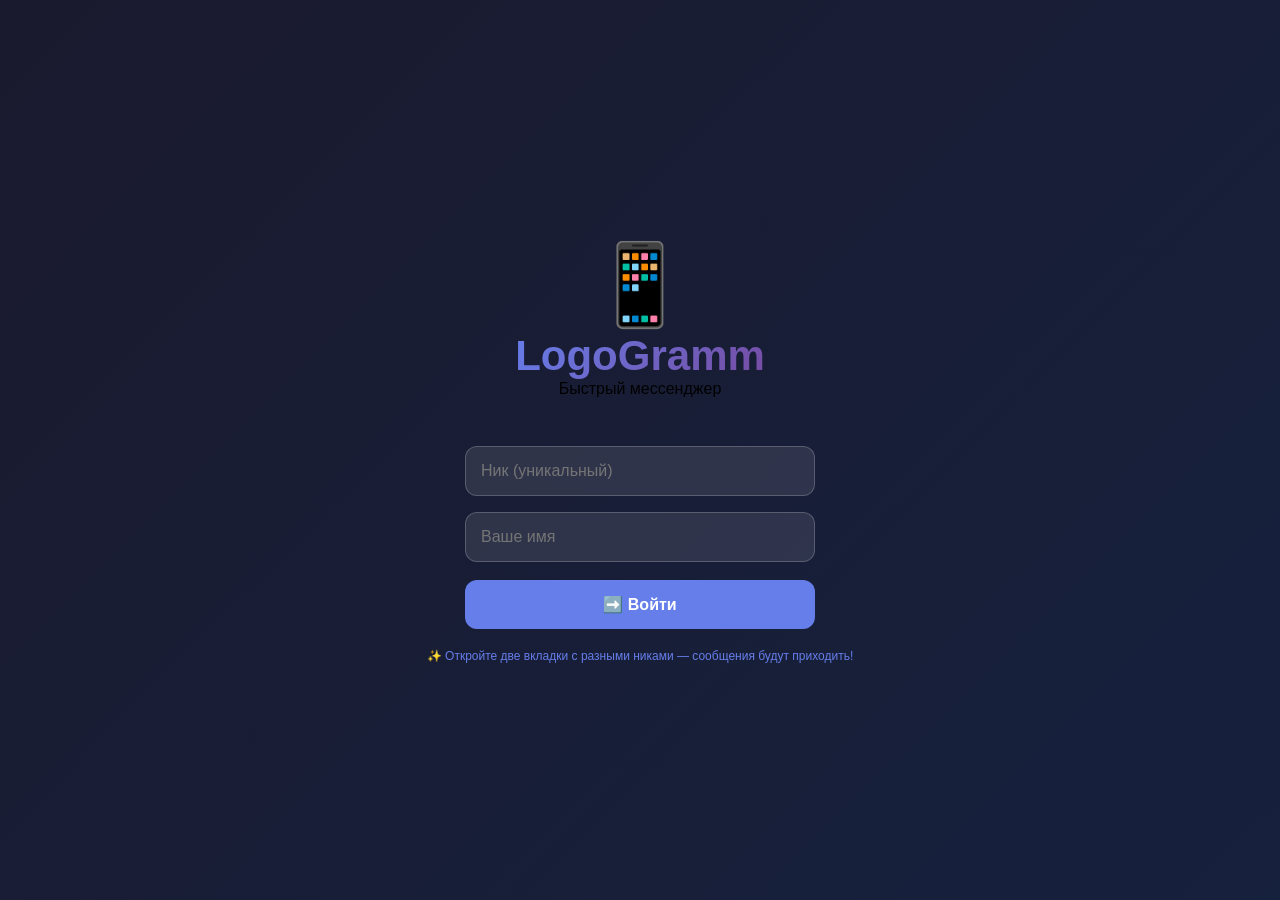
==== index.html @ 2f4342b2 "Create index.html" ====
<!DOCTYPE html>
<html lang="ru">
<head>
    <meta charset="UTF-8">
    <meta name="viewport" content="width=device-width, initial-scale=1.0, user-scalable=no, viewport-fit=cover">
    <title>LogoGramm — Мессенджер</title>
    <link rel="stylesheet" href="style.css">
</head>
<body>
    <div class="app" id="app">
        <!-- ЭКРАН ВХОДА -->
        <div class="screen auth-screen" id="authScreen">
            <div class="logo-container">
                <div class="logo-3d">📱</div>
                <h1>LogoGramm</h1>
                <p>Быстрый мессенджер</p>
            </div>
            <div class="auth-form">
                <input type="text" id="regNickname" placeholder="Ник (уникальный)" class="input-field">
                <input type="text" id="regName" placeholder="Ваше имя" class="input-field">
                <button id="registerBtn" class="btn-primary">➡️ Войти</button>
            </div>
            <div class="info-text">✨ Откройте две вкладки с разными никами — сообщения будут приходить!</div>
        </div>

        <!-- ОСНОВНОЙ ЭКРАН -->
        <div class="screen main-screen" id="mainScreen" style="display: none;">
            <!-- Верхняя панель -->
            <div class="mobile-header">
                <button id="menuBtn" class="header-btn">☰</button>
                <div class="header-title">LogoGramm</div>
                <button id="searchBtn" class="header-btn">🔍</button>
            </div>

            <!-- Боковое меню -->
            <div class="side-menu" id="sideMenu">
                <div class="menu-user">
                    <div class="menu-avatar" id="menuAvatar">👤</div>
                    <div class="menu-name" id="menuName"></div>
                    <div class="menu-nick" id="menuNick"></div>
                    <div class="premium-badge" id="menuPremiumBadge" style="display: none;">⭐ Premium</div>
                </div>
                <div class="menu-list">
                    <button class="menu-list-item" data-tab="chats">💬 Чаты</button>
                    <button class="menu-list-item" data-tab="stories">📸 Истории</button>
                    <button class="menu-list-item" data-tab="users">👥 Все пользователи</button>
                    <button class="menu-list-item" id="openProfileMenuItem">👤 Мой профиль</button>
                    <button class="menu-list-item" id="openPremiumMenuItem">⭐ Logo Premium</button>
                    <button class="menu-list-item logout" id="logoutBtn">🚪 Выйти</button>
                </div>
            </div>

            <!-- Затемнение для меню -->
            <div class="menu-overlay" id="menuOverlay"></div>

            <!-- Панель поиска -->
            <div class="search-panel" id="searchPanel">
                <div class="search-header">
                    <button id="closeSearchBtn" class="back-btn">←</button>
                    <input type="text" id="searchInput" placeholder="Поиск по имени или нику..." class="search-input" autofocus>
                </div>
                <div class="search-results" id="searchResults"></div>
            </div>

            <!-- Контент -->
            <div class="content-area" id="contentArea">
                <!-- Чаты -->
                <div class="tab-page active" id="chatsPage">
                    <div class="chats-list" id="chatsList">
                        <div class="empty-state">💬 Нажмите 🔍 чтобы найти собеседника</div>
                    </div>
                </div>

                <!-- Истории -->
                <div class="tab-page" id="storiesPage">
                    <div class="stories-top">
                        <button id="addStoryBtn" class="add-story-btn">➕ Моя история</button>
                    </div>
                    <div class="stories-list" id="storiesList">
                        <div class="empty-state">📸 Нет историй. Добавьте первую!</div>
                    </div>
                </div>

                <!-- Все пользователи -->
                <div class="tab-page" id="usersPage">
                    <div class="users-list" id="usersList">
                        <div class="empty-state">👥 Здесь появятся все пользователи</div>
                    </div>
                </div>
            </div>

            <!-- ОКНО ЧАТА -->
            <div class="chat-window" id="chatWindow">
                <div class="chat-header">
                    <button id="closeChatBtn" class="back-btn">←</button>
                    <div class="chat-user">
                        <div class="chat-user-name" id="chatUserName"></div>
                        <div class="chat-user-nick" id="chatUserNick"></div>
                    </div>
                    <div class="chat-premium" id="chatPremium"></div>
                </div>
                <div class="chat-messages" id="chatMessages">
                    <div class="empty-state">💬 Напишите первое сообщение</div>
                </div>
                <div class="chat-input">
                    <input type="text" id="messageInput" placeholder="Сообщение..." class="chat-input-field">
                    <button id="sendMessageBtn" class="send-btn">📤</button>
                </div>
            </div>
        </div>

        <!-- МОДАЛ ПРОФИЛЯ -->
        <div class="modal" id="profileModal">
            <div class="modal-content">
                <div class="modal-header">
                    <button class="close-modal">←</button>
                    <h3>Профиль</h3>
                </div>
                <div class="profile-avatar">
                    <div class="big-avatar" id="profileAvatar">👤</div>
                </div>
                <div class="profile-field">
                    <label>Имя</label>
                    <input type="text" id="profileName" class="profile-input">
                </div>
                <div class="profile-field">
                    <label>Юзернейм</label>
                    <input type="text" id="profileNick" class="profile-input">
                </div>
                <div class="profile-field">
                    <label>О себе</label>
                    <textarea id="profileBio" rows="3" class="profile-input"></textarea>
                </div>
                <button id="saveProfileBtn" class="btn-primary">Сохранить</button>
            </div>
        </div>

        <!-- МОДАЛ PREMIUM -->
        <div class="modal" id="premiumModal">
            <div class="modal-content premium-content">
                <div class="modal-header">
                    <button class="close-modal">←</button>
                    <h2>⭐ Logo Premium</h2>
                </div>
                <div class="premium-features">
                    <div class="premium-feature">✨ Эксклюзивные реакции</div>
                    <div class="premium-feature">📁 Файлы до 4 ГБ</div>
                    <div class="premium-feature">🎨 Кастомные темы</div>
                    <div class="premium-feature">🎤 Голосовые стикеры</div>
                </div>
                <div class="premium-plans">
                    <div class="plan" data-months="1">
                        <div class="plan-price">100 ₽</div>
                        <div class="plan-period">1 месяц</div>
                        <button class="plan-buy">Купить</button>
                    </div>
                    <div class="plan" data-months="3">
                        <div class="plan-price">300 ₽</div>
                        <div class="plan-period">3 месяца</div>
                        <div class="plan-save">-20%</div>
                        <button class="plan-buy">Купить</button>
                    </div>
                    <div class="plan premium-plan" data-months="12">
                        <div class="plan-badge">🔥 Лучшее</div>
                        <div class="plan-price">700 ₽</div>
                        <div class="plan-period">1 год</div>
                        <div class="plan-save">-40%</div>
                        <button class="plan-buy">Купить</button>
                    </div>
                </div>
            </div>
        </div>

        <!-- МОДАЛ ДОБАВЛЕНИЯ СТОРИС -->
        <div class="modal" id="storyAddModal">
            <div class="modal-content">
                <div class="modal-header">
                    <button class="close-modal">←</button>
                    <h3>Новая история</h3>
                </div>
                <textarea id="storyTextInput" placeholder="Текст истории..." class="story-textarea" rows="4"></textarea>
                <input type="color" id="storyColorInput" value="#667eea" class="story-color">
                <div class="story-preview" id="storyPreview" style="background: #667eea;">
                    <span id="previewStoryText">Текст истории</span>
                </div>
                <button id="publishStoryBtn" class="btn-primary">Опубликовать</button>
            </div>
        </div>

        <!-- ПРОСМОТР СТОРИС -->
        <div class="story-viewer" id="storyViewer">
            <button class="close-viewer">✕</button>
            <div class="story-viewer-content" id="storyViewerContent">
                <div class="story-viewer-text" id="viewerStoryText"></div>
                <div class="story-viewer-info" id="viewerStoryInfo"></div>
            </div>
        </div>
    </div>

    <script src="script.js"></script>
</body>
</html>
---- style.css ----
* {
    margin: 0;
    padding: 0;
    box-sizing: border-box;
}

body {
    font-family: -apple-system, BlinkMacSystemFont, 'Segoe UI', Roboto, Helvetica, Arial, sans-serif;
    background: #000;
    height: 100vh;
    overflow: hidden;
}

.app {
    width: 100%;
    height: 100%;
    background: #0f0f0f;
}

/* АВТОРИЗАЦИЯ */
.auth-screen {
    display: flex;
    flex-direction: column;
    justify-content: center;
    align-items: center;
    height: 100%;
    background: linear-gradient(135deg, #1a1a2e, #16213e);
    padding: 20px;
}

.logo-container {
    text-align: center;
    margin-bottom: 40px;
}

.logo-3d {
    font-size: 80px;
    animation: float 3s ease-in-out infinite;
}

@keyframes float {
    0%, 100% { transform: translateY(0); }
    50% { transform: translateY(-10px); }
}

.logo-container h1 {
    font-size: 42px;
    background: linear-gradient(135deg, #667eea, #764ba2);
    -webkit-background-clip: text;
    -webkit-text-fill-color: transparent;
}

.auth-form {
    width: 100%;
    max-width: 350px;
}

.input-field {
    width: 100%;
    padding: 15px;
    margin: 8px 0;
    background: rgba(255,255,255,0.1);
    border: 1px solid rgba(255,255,255,0.2);
    border-radius: 12px;
    color: white;
    font-size: 16px;
}

.btn-primary {
    width: 100%;
    padding: 15px;
    background: #667eea;
    color: white;
    border: none;
    border-radius: 12px;
    font-size: 16px;
    font-weight: bold;
    margin-top: 10px;
    cursor: pointer;
}

.info-text {
    text-align: center;
    color: #667eea;
    font-size: 12px;
    margin-top: 20px;
}

/* ОСНОВНОЙ ЭКРАН */
.main-screen {
    display: flex;
    flex-direction: column;
    height: 100%;
    position: relative;
}

.mobile-header {
    display: flex;
    justify-content: space-between;
    align-items: center;
    padding: 12px 16px;
    background: #1f1f1f;
    border-bottom: 1px solid #2c2c2c;
}

.header-btn {
    background: none;
    border: none;
    font-size: 24px;
    color: white;
    cursor: pointer;
    padding: 8px;
}

.header-title {
    color: white;
    font-size: 18px;
    font-weight: bold;
}

/* Боковое меню */
.side-menu {
    position: fixed;
    top: 0;
    left: 0;
    width: 280px;
    height: 100%;
    background: #1f1f1f;
    z-index: 200;
    transform: translateX(-100%);
    transition: transform 0.3s;
}

.side-menu.open {
    transform: translateX(0);
}

.menu-user {
    padding: 30px 20px;
    background: #2c2c2c;
    text-align: center;
}

.menu-avatar {
    width: 70px;
    height: 70px;
    background: #667eea;
    border-radius: 50%;
    display: flex;
    align-items: center;
    justify-content: center;
    font-size: 36px;
    margin: 0 auto 10px;
}

.menu-name {
    color: white;
    font-size: 18px;
    font-weight: bold;
}

.menu-nick {
    color: #888;
    font-size: 13px;
}

.premium-badge {
    background: linear-gradient(135deg, #ffd700, #ff8c00);
    color: white;
    padding: 4px 12px;
    border-radius: 20px;
    font-size: 11px;
    display: inline-block;
    margin-top: 8px;
}

.menu-list {
    padding: 10px 0;
}

.menu-list-item {
    width: 100%;
    padding: 15px 20px;
    background: none;
    border: none;
    color: white;
    text-align: left;
    font-size: 16px;
    cursor: pointer;
    display: flex;
    align-items: center;
    gap: 12px;
}

.menu-list-item:hover {
    background: #2c2c2c;
}

.logout {
    color: #ff4444;
    margin-top: 20px;
}

.menu-overlay {
    position: fixed;
    top: 0;
    left: 0;
    width: 100%;
    height: 100%;
    background: rgba(0,0,0,0.5);
    z-index: 199;
    display: none;
}

.menu-overlay.show {
    display: block;
}

/* Поиск */
.search-panel {
    position: fixed;
    top: 0;
    left: 0;
    right: 0;
    bottom: 0;
    background: #0f0f0f;
    z-index: 250;
    display: none;
    flex-direction: column;
}

.search-panel.show {
    display: flex;
}

.search-header {
    display: flex;
    align-items: center;
    padding: 12px 16px;
    background: #1f1f1f;
    gap: 12px;
}

.search-input {
    flex: 1;
    padding: 12px;
    background: #2c2c2c;
    border: none;
    border-radius: 25px;
    color: white;
    font-size: 16px;
}

.search-results {
    flex: 1;
    overflow-y: auto;
    padding: 10px;
}

.search-result-item {
    display: flex;
    align-items: center;
    justify-content: space-between;
    padding: 15px;
    background: #1f1f1f;
    border-radius: 12px;
    margin-bottom: 8px;
}

.search-result-info {
    display: flex;
    align-items: center;
    gap: 12px;
}

.search-result-avatar {
    width: 50px;
    height: 50px;
    background: #3a3a3a;
    border-radius: 50%;
    display: flex;
    align-items: center;
    justify-content: center;
    font-size: 24px;
}

.search-result-name {
    color: white;
    font-weight: bold;
}

.search-result-nick {
    color: #888;
    font-size: 12px;
}

.write-to-btn {
    background: #667eea;
    border: none;
    padding: 8px 20px;
    border-radius: 20px;
    color: white;
    cursor: pointer;
}

/* Контент */
.content-area {
    flex: 1;
    overflow-y: auto;
}

.tab-page {
    display: none;
    height: 100%;
}

.tab-page.active {
    display: block;
}

.empty-state {
    text-align: center;
    color: #666;
    padding: 50px 20px;
}

/* Чаты */
.chats-list, .users-list {
    padding: 10px;
}

.chat-item, .user-item {
    display: flex;
    align-items: center;
    gap: 12px;
    padding: 12px;
    cursor: pointer;
    border-radius: 12px;
    transition: background 0.2s;
}

.chat-item:hover, .user-item:hover {
    background: #2c2c2c;
}

.chat-avatar, .user-avatar {
    width: 50px;
    height: 50px;
    background: #3a3a3a;
    border-radius: 50%;
    display: flex;
    align-items: center;
    justify-content: center;
    font-size: 24px;
}

.chat-info, .user-info {
    flex: 1;
}

.chat-name, .user-name {
    color: white;
    font-weight: 500;
}

.chat-preview, .user-nick {
    color: #888;
    font-size: 12px;
}

/* Истории */
.stories-top {
    padding: 12px;
}

.add-story-btn {
    width: 100%;
    padding: 12px;
    background: #667eea;
    border: none;
    border-radius: 25px;
    color: white;
    font-size: 16px;
    cursor: pointer;
}

.stories-list {
    padding: 10px;
    display: flex;
    flex-direction: column;
    gap: 10px;
}

.story-card {
    background: #1f1f1f;
    border-radius: 12px;
    padding: 12px;
    display: flex;
    justify-content: space-between;
    align-items: center;
    cursor: pointer;
}

.story-author {
    display: flex;
    align-items: center;
    gap: 12px;
}

.story-author-avatar {
    width: 45px;
    height: 45px;
    background: #3a3a3a;
    border-radius: 50%;
    display: flex;
    align-items: center;
    justify-content: center;
    font-size: 22px;
}

.story-author-name {
    color: white;
    font-weight: bold;
}

.story-text-preview {
    color: #aaa;
    font-size: 13px;
    margin-top: 4px;
}

.story-time {
    color: #888;
    font-size: 11px;
}

/* Окно чата */
.chat-window {
    position: fixed;
    top: 0;
    left: 0;
    right: 0;
    bottom: 0;
    background: #121212;
    z-index: 150;
    display: none;
    flex-direction: column;
}

.chat-window.show {
    display: flex;
}

.chat-header {
    display: flex;
    align-items: center;
    padding: 12px 16px;
    background: #1f1f1f;
    gap: 12px;
}

.back-btn {
    background: none;
    border: none;
    font-size: 28px;
    color: white;
    cursor: pointer;
}

.chat-user {
    flex: 1;
}

.chat-user-name {
    color: white;
    font-size: 17px;
    font-weight: bold;
}

.chat-user-nick {
    color: #888;
    font-size: 12px;
}

.chat-premium {
    color: #ffd700;
    font-size: 14px;
}

.chat-messages {
    flex: 1;
    overflow-y: auto;
    padding: 20px;
    display: flex;
    flex-direction: column;
    gap: 8px;
}

.message {
    max-width: 80%;
    padding: 10px 14px;
    border-radius: 18px;
}

.message-out {
    background: #667eea;
    color: white;
    align-self: flex-end;
}

.message-in {
    background: #2c2c2c;
    color: white;
    align-self: flex-start;
}

.message-text {
    word-wrap: break-word;
}

.message-time {
    font-size: 10px;
    opacity: 0.6;
    margin-top: 4px;
}

.chat-input {
    display: flex;
    gap: 10px;
    padding: 12px;
    background: #1f1f1f;
}

.chat-input-field {
    flex: 1;
    padding: 12px;
    background: #2c2c2c;
    border: none;
    border-radius: 25px;
    color: white;
    font-size: 16px;
}

.send-btn {
    width: 44px;
    height: 44px;
    background: #667eea;
    border: none;
    border-radius: 50%;
    font-size: 20px;
    cursor: pointer;
}

/* Модалы */
.modal {
    position: fixed;
    top: 0;
    left: 0;
    width: 100%;
    height: 100%;
    background: rgba(0,0,0,0.95);
    display: none;
    justify-content: center;
    align-items: center;
    z-index: 300;
}

.modal.show {
    display: flex;
}

.modal-content {
    background: #1f1f1f;
    border-radius: 20px;
    width: 90%;
    max-width: 400px;
    max-height: 85vh;
    overflow-y: auto;
}

.modal-header {
    display: flex;
    align-items: center;
    padding: 16px;
    border-bottom: 1px solid #2c2c2c;
    gap: 16px;
}

.close-modal {
    background: none;
    border: none;
    font-size: 24px;
    color: white;
    cursor: pointer;
}

.modal-header h2, .modal-header h3 {
    color: white;
}

.profile-avatar {
    text-align: center;
    padding: 20px;
}

.big-avatar {
    width: 100px;
    height: 100px;
    background: #667eea;
    border-radius: 50%;
    display: flex;
    align-items: center;
    justify-content: center;
    font-size: 48px;
    margin: 0 auto;
}

.profile-field {
    padding: 12px 16px;
}

.profile-field label {
    display: block;
    color: #888;
    font-size: 12px;
    margin-bottom: 5px;
}

.profile-input {
    width: 100%;
    padding: 12px;
    background: #2c2c2c;
    border: none;
    border-radius: 12px;
    color: white;
    font-size: 16px;
}

/* Premium */
.premium-features {
    padding: 16px;
}

.premium-feature {
    padding: 10px 0;
    color: white;
    border-bottom: 1px solid #2c2c2c;
}

.premium-plans {
    padding: 16px;
    display: flex;
    flex-direction: column;
    gap: 12px;
}

.plan {
    background: #2c2c2c;
    border-radius: 16px;
    padding: 16px;
    text-align: center;
    position: relative;
}

.premium-plan {
    border: 2px solid #ffd700;
}

.plan-badge {
    position: absolute;
    top: -10px;
    right: 10px;
    background: #ffd700;
    color: black;
    padding: 2px 10px;
    border-radius: 20px;
    font-size: 10px;
}

.plan-price {
    font-size: 24px;
    font-weight: bold;
    color: #ffd700;
}

.plan-period {
    color: #888;
    font-size: 14px;
}

.plan-save {
    color: #4cd964;
    font-size: 12px;
    margin-top: 5px;
}

.plan-buy {
    margin-top: 10px;
    padding: 8px 20px;
    background: #667eea;
    border: none;
    border-radius: 20px;
    color: white;
    cursor: pointer;
}

/* Story */
.story-textarea {
    width: calc(100% - 32px);
    margin: 16px;
    padding: 12px;
    background: #2c2c2c;
    border: none;
    border-radius: 12px;
    color: white;
    font-size: 16px;
}

.story-color {
    width: calc(100% - 32px);
    margin: 0 16px 16px;
    height: 50px;
    border: none;
    border-radius: 12px;
}

.story-preview {
    margin: 0 16px 16px;
    padding: 30px;
    border-radius: 20px;
    text-align: center;
}

.story-preview span {
    color: white;
    font-size: 18px;
}

/* Story viewer */
.story-viewer {
    position: fixed;
    top: 0;
    left: 0;
    right: 0;
    bottom: 0;
    z-index: 400;
    display: none;
    align-items: center;
    justify-content: center;
}

.story-viewer.show {
    display: flex;
}

.story-viewer-content {
    text-align: center;
    padding: 40px;
    border-radius: 30px;
    min-width: 280px;
    min-height: 400px;
    display: flex;
    flex-direction: column;
    justify-content: center;
}

.story-viewer-text {
    color: white;
    font-size: 28px;
    margin-bottom: 20px;
}

.story-viewer-info {
    color: rgba(255,255,255,0.7);
    font-size: 14px;
}

.close-viewer {
    position: absolute;
    top: 20px;
    right: 20px;
    background: rgba(0,0,0,0.5);
    border: none;
    font-size: 24px;
    color: white;
    width: 40px;
    height: 40px;
    border-radius: 50%;
    cursor: pointer;
}
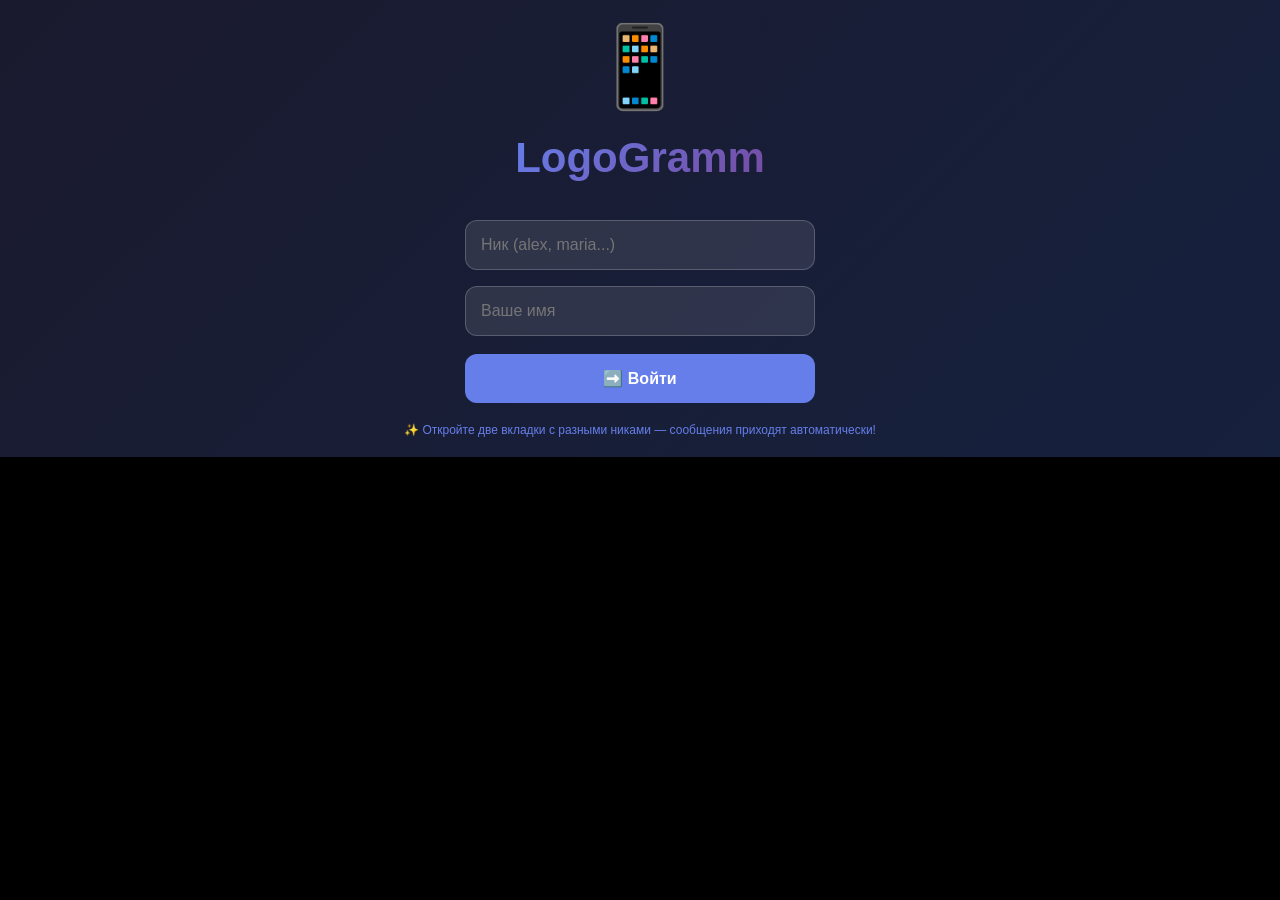
==== commit 5db18b83: "Create index.html" ====
--- a/index.html
+++ b/index.html
@@ -4,121 +4,157 @@
     <meta charset="UTF-8">
     <meta name="viewport" content="width=device-width, initial-scale=1.0, user-scalable=no, viewport-fit=cover">
     <title>LogoGramm — Мессенджер</title>
-    <link rel="stylesheet" href="style.css">
+    <style>
+        * { margin: 0; padding: 0; box-sizing: border-box; }
+        body { font-family: -apple-system, BlinkMacSystemFont, 'Segoe UI', Roboto, Helvetica, Arial, sans-serif; background: #000; height: 100vh; overflow: hidden; }
+        
+        /* АВТОРИЗАЦИЯ */
+        .auth-screen { display: flex; flex-direction: column; justify-content: center; align-items: center; height: 100%; background: linear-gradient(135deg, #1a1a2e, #16213e); padding: 20px; }
+        .logo-3d { font-size: 80px; animation: float 3s ease-in-out infinite; text-align: center; margin-bottom: 20px; }
+        @keyframes float { 0%,100% { transform: translateY(0); } 50% { transform: translateY(-10px); } }
+        .logo-container h1 { font-size: 42px; background: linear-gradient(135deg, #667eea, #764ba2); -webkit-background-clip: text; -webkit-text-fill-color: transparent; text-align: center; margin-bottom: 30px; }
+        .auth-form { width: 100%; max-width: 350px; margin: 0 auto; }
+        .input-field { width: 100%; padding: 15px; margin: 8px 0; background: rgba(255,255,255,0.1); border: 1px solid rgba(255,255,255,0.2); border-radius: 12px; color: white; font-size: 16px; }
+        .btn-primary { width: 100%; padding: 15px; background: #667eea; color: white; border: none; border-radius: 12px; font-size: 16px; font-weight: bold; margin-top: 10px; cursor: pointer; }
+        .info-text { text-align: center; color: #667eea; font-size: 12px; margin-top: 20px; }
+        
+        /* ОСНОВНОЙ ЭКРАН */
+        .main-screen { display: flex; flex-direction: column; height: 100%; }
+        .header { display: flex; justify-content: space-between; align-items: center; padding: 12px 16px; background: #1f1f1f; border-bottom: 1px solid #2c2c2c; }
+        .header h1 { color: white; font-size: 18px; }
+        .header-btn { background: none; border: none; font-size: 24px; color: white; cursor: pointer; padding: 8px; }
+        
+        /* Список пользователей */
+        .users-container { flex: 1; overflow-y: auto; padding: 10px; }
+        .user-card { display: flex; align-items: center; gap: 12px; padding: 12px; background: #1f1f1f; border-radius: 12px; margin-bottom: 8px; cursor: pointer; transition: background 0.2s; }
+        .user-card:hover { background: #2c2c2c; }
+        .user-avatar { width: 50px; height: 50px; background: #667eea; border-radius: 50%; display: flex; align-items: center; justify-content: center; font-size: 24px; }
+        .user-info { flex: 1; }
+        .user-name { color: white; font-weight: bold; }
+        .user-nick { color: #888; font-size: 12px; }
+        .user-status { font-size: 11px; color: #4cd964; margin-top: 4px; }
+        .write-icon { font-size: 20px; color: #667eea; }
+        
+        /* Окно чата */
+        .chat-window { position: fixed; top: 0; left: 0; right: 0; bottom: 0; background: #121212; z-index: 100; display: none; flex-direction: column; }
+        .chat-window.show { display: flex; }
+        .chat-header { display: flex; align-items: center; padding: 12px 16px; background: #1f1f1f; gap: 12px; }
+        .back-btn { background: none; border: none; font-size: 28px; color: white; cursor: pointer; }
+        .chat-user-name { color: white; font-size: 17px; font-weight: bold; }
+        .chat-user-nick { color: #888; font-size: 12px; }
+        .messages-area { flex: 1; overflow-y: auto; padding: 20px; display: flex; flex-direction: column; gap: 8px; }
+        .message { max-width: 80%; padding: 10px 14px; border-radius: 18px; }
+        .message-out { background: #667eea; color: white; align-self: flex-end; }
+        .message-in { background: #2c2c2c; color: white; align-self: flex-start; }
+        .message-text { word-wrap: break-word; }
+        .message-time { font-size: 10px; opacity: 0.6; margin-top: 4px; }
+        .input-area { display: flex; gap: 10px; padding: 12px; background: #1f1f1f; }
+        .message-input { flex: 1; padding: 12px; background: #2c2c2c; border: none; border-radius: 25px; color: white; font-size: 16px; }
+        .send-btn { width: 44px; height: 44px; background: #667eea; border: none; border-radius: 50%; font-size: 20px; cursor: pointer; }
+        
+        .empty-state { text-align: center; color: #666; padding: 50px; }
+        
+        /* Меню */
+        .side-menu { position: fixed; top: 0; left: 0; width: 280px; height: 100%; background: #1f1f1f; z-index: 200; transform: translateX(-100%); transition: transform 0.3s; }
+        .side-menu.open { transform: translateX(0); }
+        .menu-user { padding: 30px 20px; background: #2c2c2c; text-align: center; }
+        .menu-avatar { width: 70px; height: 70px; background: #667eea; border-radius: 50%; display: flex; align-items: center; justify-content: center; font-size: 36px; margin: 0 auto 10px; }
+        .menu-name { color: white; font-size: 18px; font-weight: bold; }
+        .menu-nick { color: #888; font-size: 13px; }
+        .menu-list { padding: 10px 0; }
+        .menu-item { width: 100%; padding: 15px 20px; background: none; border: none; color: white; text-align: left; font-size: 16px; cursor: pointer; }
+        .menu-item:hover { background: #2c2c2c; }
+        .logout { color: #ff4444; margin-top: 20px; }
+        .overlay { position: fixed; top: 0; left: 0; width: 100%; height: 100%; background: rgba(0,0,0,0.5); z-index: 199; display: none; }
+        .overlay.show { display: block; }
+        
+        /* Модалки */
+        .modal { position: fixed; top: 0; left: 0; width: 100%; height: 100%; background: rgba(0,0,0,0.95); display: none; justify-content: center; align-items: center; z-index: 300; }
+        .modal.show { display: flex; }
+        .modal-content { background: #1f1f1f; border-radius: 20px; width: 90%; max-width: 400px; padding: 20px; }
+        .modal-header { display: flex; align-items: center; gap: 16px; margin-bottom: 20px; }
+        .modal-header h3 { color: white; }
+        .close-modal { background: none; border: none; font-size: 24px; color: white; cursor: pointer; }
+        .profile-field { margin-bottom: 15px; }
+        .profile-field label { color: #888; font-size: 12px; display: block; margin-bottom: 5px; }
+        .profile-input { width: 100%; padding: 12px; background: #2c2c2c; border: none; border-radius: 12px; color: white; font-size: 16px; }
+        .big-avatar { width: 80px; height: 80px; background: #667eea; border-radius: 50%; display: flex; align-items: center; justify-content: center; font-size: 36px; margin: 0 auto 20px; }
+        
+        .premium-badge { background: linear-gradient(135deg, #ffd700, #ff8c00); color: white; padding: 4px 12px; border-radius: 20px; font-size: 11px; display: inline-block; margin-top: 8px; }
+        .plan { background: #2c2c2c; border-radius: 16px; padding: 16px; text-align: center; margin-bottom: 12px; position: relative; }
+        .plan-price { font-size: 24px; font-weight: bold; color: #ffd700; }
+        .plan-period { color: #888; }
+        .plan-save { color: #4cd964; font-size: 12px; }
+        .plan-buy { margin-top: 10px; padding: 8px 20px; background: #667eea; border: none; border-radius: 20px; color: white; cursor: pointer; }
+        .premium-plan { border: 2px solid #ffd700; }
+        .plan-badge { position: absolute; top: -10px; right: 10px; background: #ffd700; color: black; padding: 2px 10px; border-radius: 20px; font-size: 10px; }
+    </style>
 </head>
 <body>
-    <div class="app" id="app">
-        <!-- ЭКРАН ВХОДА -->
-        <div class="screen auth-screen" id="authScreen">
-            <div class="logo-container">
-                <div class="logo-3d">📱</div>
-                <h1>LogoGramm</h1>
-                <p>Быстрый мессенджер</p>
-            </div>
+    <div id="app">
+        <!-- ВХОД -->
+        <div class="auth-screen" id="authScreen">
+            <div class="logo-3d">📱</div>
+            <div class="logo-container"><h1>LogoGramm</h1></div>
             <div class="auth-form">
-                <input type="text" id="regNickname" placeholder="Ник (уникальный)" class="input-field">
+                <input type="text" id="regNickname" placeholder="Ник (alex, maria...)" class="input-field">
                 <input type="text" id="regName" placeholder="Ваше имя" class="input-field">
                 <button id="registerBtn" class="btn-primary">➡️ Войти</button>
             </div>
-            <div class="info-text">✨ Откройте две вкладки с разными никами — сообщения будут приходить!</div>
+            <div class="info-text">✨ Откройте две вкладки с разными никами — сообщения приходят автоматически!</div>
         </div>
 
         <!-- ОСНОВНОЙ ЭКРАН -->
-        <div class="screen main-screen" id="mainScreen" style="display: none;">
-            <!-- Верхняя панель -->
-            <div class="mobile-header">
+        <div class="main-screen" id="mainScreen" style="display: none;">
+            <div class="header">
                 <button id="menuBtn" class="header-btn">☰</button>
-                <div class="header-title">LogoGramm</div>
-                <button id="searchBtn" class="header-btn">🔍</button>
-            </div>
-
-            <!-- Боковое меню -->
-            <div class="side-menu" id="sideMenu">
-                <div class="menu-user">
-                    <div class="menu-avatar" id="menuAvatar">👤</div>
-                    <div class="menu-name" id="menuName"></div>
-                    <div class="menu-nick" id="menuNick"></div>
-                    <div class="premium-badge" id="menuPremiumBadge" style="display: none;">⭐ Premium</div>
-                </div>
-                <div class="menu-list">
-                    <button class="menu-list-item" data-tab="chats">💬 Чаты</button>
-                    <button class="menu-list-item" data-tab="stories">📸 Истории</button>
-                    <button class="menu-list-item" data-tab="users">👥 Все пользователи</button>
-                    <button class="menu-list-item" id="openProfileMenuItem">👤 Мой профиль</button>
-                    <button class="menu-list-item" id="openPremiumMenuItem">⭐ Logo Premium</button>
-                    <button class="menu-list-item logout" id="logoutBtn">🚪 Выйти</button>
-                </div>
-            </div>
-
-            <!-- Затемнение для меню -->
-            <div class="menu-overlay" id="menuOverlay"></div>
-
-            <!-- Панель поиска -->
-            <div class="search-panel" id="searchPanel">
-                <div class="search-header">
-                    <button id="closeSearchBtn" class="back-btn">←</button>
-                    <input type="text" id="searchInput" placeholder="Поиск по имени или нику..." class="search-input" autofocus>
-                </div>
-                <div class="search-results" id="searchResults"></div>
-            </div>
-
-            <!-- Контент -->
-            <div class="content-area" id="contentArea">
-                <!-- Чаты -->
-                <div class="tab-page active" id="chatsPage">
-                    <div class="chats-list" id="chatsList">
-                        <div class="empty-state">💬 Нажмите 🔍 чтобы найти собеседника</div>
-                    </div>
-                </div>
-
-                <!-- Истории -->
-                <div class="tab-page" id="storiesPage">
-                    <div class="stories-top">
-                        <button id="addStoryBtn" class="add-story-btn">➕ Моя история</button>
-                    </div>
-                    <div class="stories-list" id="storiesList">
-                        <div class="empty-state">📸 Нет историй. Добавьте первую!</div>
-                    </div>
-                </div>
-
-                <!-- Все пользователи -->
-                <div class="tab-page" id="usersPage">
-                    <div class="users-list" id="usersList">
-                        <div class="empty-state">👥 Здесь появятся все пользователи</div>
-                    </div>
-                </div>
-            </div>
-
-            <!-- ОКНО ЧАТА -->
-            <div class="chat-window" id="chatWindow">
-                <div class="chat-header">
-                    <button id="closeChatBtn" class="back-btn">←</button>
-                    <div class="chat-user">
-                        <div class="chat-user-name" id="chatUserName"></div>
-                        <div class="chat-user-nick" id="chatUserNick"></div>
-                    </div>
-                    <div class="chat-premium" id="chatPremium"></div>
-                </div>
-                <div class="chat-messages" id="chatMessages">
-                    <div class="empty-state">💬 Напишите первое сообщение</div>
-                </div>
-                <div class="chat-input">
-                    <input type="text" id="messageInput" placeholder="Сообщение..." class="chat-input-field">
-                    <button id="sendMessageBtn" class="send-btn">📤</button>
-                </div>
-            </div>
-        </div>
-
-        <!-- МОДАЛ ПРОФИЛЯ -->
+                <h1>LogoGramm</h1>
+                <div></div>
+            </div>
+            
+            <div class="users-container" id="usersList"></div>
+        </div>
+
+        <!-- МЕНЮ -->
+        <div class="side-menu" id="sideMenu">
+            <div class="menu-user">
+                <div class="menu-avatar" id="menuAvatar">👤</div>
+                <div class="menu-name" id="menuName"></div>
+                <div class="menu-nick" id="menuNick"></div>
+                <div class="premium-badge" id="menuPremium" style="display: none;">⭐ Premium</div>
+            </div>
+            <div class="menu-list">
+                <div class="menu-item" id="openProfile">👤 Мой профиль</div>
+                <div class="menu-item" id="openPremium">⭐ Logo Premium</div>
+                <div class="menu-item logout" id="logoutBtn">🚪 Выйти</div>
+            </div>
+        </div>
+        <div class="overlay" id="overlay"></div>
+
+        <!-- ОКНО ЧАТА -->
+        <div class="chat-window" id="chatWindow">
+            <div class="chat-header">
+                <button id="closeChatBtn" class="back-btn">←</button>
+                <div>
+                    <div class="chat-user-name" id="chatUserName"></div>
+                    <div class="chat-user-nick" id="chatUserNick"></div>
+                </div>
+            </div>
+            <div class="messages-area" id="messagesArea"></div>
+            <div class="input-area">
+                <input type="text" id="messageInput" placeholder="Сообщение..." class="message-input">
+                <button id="sendMsgBtn" class="send-btn">📤</button>
+            </div>
+        </div>
+
+        <!-- ПРОФИЛЬ -->
         <div class="modal" id="profileModal">
             <div class="modal-content">
                 <div class="modal-header">
                     <button class="close-modal">←</button>
                     <h3>Профиль</h3>
                 </div>
-                <div class="profile-avatar">
-                    <div class="big-avatar" id="profileAvatar">👤</div>
-                </div>
+                <div class="big-avatar" id="profileAvatar">👤</div>
                 <div class="profile-field">
                     <label>Имя</label>
                     <input type="text" id="profileName" class="profile-input">
@@ -127,76 +163,318 @@
                     <label>Юзернейм</label>
                     <input type="text" id="profileNick" class="profile-input">
                 </div>
-                <div class="profile-field">
-                    <label>О себе</label>
-                    <textarea id="profileBio" rows="3" class="profile-input"></textarea>
-                </div>
-                <button id="saveProfileBtn" class="btn-primary">Сохранить</button>
-            </div>
-        </div>
-
-        <!-- МОДАЛ PREMIUM -->
+                <button id="saveProfile" class="btn-primary">Сохранить</button>
+            </div>
+        </div>
+
+        <!-- PREMIUM -->
         <div class="modal" id="premiumModal">
-            <div class="modal-content premium-content">
-                <div class="modal-header">
-                    <button class="close-modal">←</button>
-                    <h2>⭐ Logo Premium</h2>
-                </div>
-                <div class="premium-features">
-                    <div class="premium-feature">✨ Эксклюзивные реакции</div>
-                    <div class="premium-feature">📁 Файлы до 4 ГБ</div>
-                    <div class="premium-feature">🎨 Кастомные темы</div>
-                    <div class="premium-feature">🎤 Голосовые стикеры</div>
-                </div>
-                <div class="premium-plans">
-                    <div class="plan" data-months="1">
-                        <div class="plan-price">100 ₽</div>
-                        <div class="plan-period">1 месяц</div>
-                        <button class="plan-buy">Купить</button>
-                    </div>
-                    <div class="plan" data-months="3">
-                        <div class="plan-price">300 ₽</div>
-                        <div class="plan-period">3 месяца</div>
-                        <div class="plan-save">-20%</div>
-                        <button class="plan-buy">Купить</button>
-                    </div>
-                    <div class="plan premium-plan" data-months="12">
-                        <div class="plan-badge">🔥 Лучшее</div>
-                        <div class="plan-price">700 ₽</div>
-                        <div class="plan-period">1 год</div>
-                        <div class="plan-save">-40%</div>
-                        <button class="plan-buy">Купить</button>
-                    </div>
-                </div>
-            </div>
-        </div>
-
-        <!-- МОДАЛ ДОБАВЛЕНИЯ СТОРИС -->
-        <div class="modal" id="storyAddModal">
             <div class="modal-content">
                 <div class="modal-header">
                     <button class="close-modal">←</button>
-                    <h3>Новая история</h3>
-                </div>
-                <textarea id="storyTextInput" placeholder="Текст истории..." class="story-textarea" rows="4"></textarea>
-                <input type="color" id="storyColorInput" value="#667eea" class="story-color">
-                <div class="story-preview" id="storyPreview" style="background: #667eea;">
-                    <span id="previewStoryText">Текст истории</span>
-                </div>
-                <button id="publishStoryBtn" class="btn-primary">Опубликовать</button>
-            </div>
-        </div>
-
-        <!-- ПРОСМОТР СТОРИС -->
-        <div class="story-viewer" id="storyViewer">
-            <button class="close-viewer">✕</button>
-            <div class="story-viewer-content" id="storyViewerContent">
-                <div class="story-viewer-text" id="viewerStoryText"></div>
-                <div class="story-viewer-info" id="viewerStoryInfo"></div>
+                    <h3>⭐ Logo Premium</h3>
+                </div>
+                <div class="plan" data-months="1">
+                    <div class="plan-price">100 ₽</div>
+                    <div class="plan-period">1 месяц</div>
+                    <button class="plan-buy">Купить</button>
+                </div>
+                <div class="plan" data-months="3">
+                    <div class="plan-price">300 ₽</div>
+                    <div class="plan-period">3 месяца</div>
+                    <div class="plan-save">-20%</div>
+                    <button class="plan-buy">Купить</button>
+                </div>
+                <div class="plan premium-plan" data-months="12">
+                    <div class="plan-badge">🔥 Лучшее</div>
+                    <div class="plan-price">700 ₽</div>
+                    <div class="plan-period">1 год</div>
+                    <div class="plan-save">-40%</div>
+                    <button class="plan-buy">Купить</button>
+                </div>
             </div>
         </div>
     </div>
 
-    <script src="script.js"></script>
+    <script>
+        // ========== ДАННЫЕ ==========
+        let currentUser = null;
+        let currentChat = null;
+        let allUsers = [];
+        let premiumUsers = [];
+        let updateInterval = null;
+
+        // ========== ЗАГРУЗКА ==========
+        function loadData() {
+            let u = localStorage.getItem('lg_users');
+            if (u) allUsers = JSON.parse(u);
+            else allUsers = [];
+            
+            let p = localStorage.getItem('lg_premium');
+            if (p) premiumUsers = JSON.parse(p);
+            else premiumUsers = [];
+            
+            let saved = localStorage.getItem('lg_currentUser');
+            if (saved) {
+                currentUser = JSON.parse(saved);
+                if (!allUsers.find(u => u.id === currentUser.id)) {
+                    allUsers.push(currentUser);
+                    saveUsers();
+                }
+            }
+        }
+
+        function saveUsers() { localStorage.setItem('lg_users', JSON.stringify(allUsers)); }
+        function savePremium() { localStorage.setItem('lg_premium', JSON.stringify(premiumUsers)); }
+        function saveCurrentUser() { localStorage.setItem('lg_currentUser', JSON.stringify(currentUser)); }
+
+        function hasPremium(userId) {
+            let p = premiumUsers.find(p => p.userId === userId);
+            if (!p) return false;
+            if (p.expiresAt < Date.now()) {
+                premiumUsers = premiumUsers.filter(p => p.userId !== userId);
+                savePremium();
+                return false;
+            }
+            return true;
+        }
+
+        // ========== ОБНОВЛЕНИЕ В РЕАЛЬНОМ ВРЕМЕНИ ==========
+        function startAutoUpdate() {
+            if (updateInterval) clearInterval(updateInterval);
+            updateInterval = setInterval(() => {
+                if (currentChat) renderMessages();
+                renderUsersList();
+            }, 500);
+        }
+
+        // ========== ВХОД ==========
+        function setupAuth() {
+            if (currentUser) {
+                document.getElementById('authScreen').style.display = 'none';
+                document.getElementById('mainScreen').style.display = 'flex';
+                updateUI();
+                renderUsersList();
+                startAutoUpdate();
+                return;
+            }
+            
+            document.getElementById('registerBtn').onclick = () => {
+                let nick = document.getElementById('regNickname').value.trim().toLowerCase();
+                let name = document.getElementById('regName').value.trim();
+                if (!nick || !name) return alert('Заполните все поля');
+                if (allUsers.find(u => u.nickname === nick)) return alert('Ник занят');
+                
+                currentUser = {
+                    id: 'u_' + Date.now(),
+                    nickname: nick,
+                    name: name,
+                    avatar: '👤'
+                };
+                allUsers.push(currentUser);
+                saveUsers();
+                saveCurrentUser();
+                
+                document.getElementById('authScreen').style.display = 'none';
+                document.getElementById('mainScreen').style.display = 'flex';
+                updateUI();
+                renderUsersList();
+                startAutoUpdate();
+            };
+        }
+
+        function updateUI() {
+            document.getElementById('menuName').innerText = currentUser.name;
+            document.getElementById('menuNick').innerText = '@' + currentUser.nickname;
+            document.getElementById('menuAvatar').innerText = currentUser.avatar;
+            document.getElementById('profileAvatar').innerText = currentUser.avatar;
+            document.getElementById('profileName').value = currentUser.name;
+            document.getElementById('profileNick').value = currentUser.nickname;
+            document.getElementById('menuPremium').style.display = hasPremium(currentUser.id) ? 'inline-block' : 'none';
+        }
+
+        // ========== СПИСОК ПОЛЬЗОВАТЕЛЕЙ (ВСЕ СРАЗУ ВИДНЫ) ==========
+        function renderUsersList() {
+            let container = document.getElementById('usersList');
+            let others = allUsers.filter(u => u.id !== currentUser?.id);
+            
+            if (others.length === 0) {
+                container.innerHTML = '<div class="empty-state">👥 Пока нет других пользователей. Откройте вторую вкладку!</div>';
+                return;
+            }
+            
+            container.innerHTML = others.map(user => `
+                <div class="user-card" data-id="${user.id}">
+                    <div class="user-avatar">${user.avatar || '👤'}</div>
+                    <div class="user-info">
+                        <div class="user-name">${user.name} ${hasPremium(user.id) ? '⭐' : ''}</div>
+                        <div class="user-nick">@${user.nickname}</div>
+                        <div class="user-status">🟢 на связи</div>
+                    </div>
+                    <div class="write-icon">✉️</div>
+                </div>
+            `).join('');
+            
+            document.querySelectorAll('.user-card').forEach(el => {
+                el.onclick = () => {
+                    let user = allUsers.find(u => u.id === el.dataset.id);
+                    if (user) openChat(user);
+                };
+            });
+        }
+
+        // ========== ЧАТ ==========
+        function getChatKey(id1, id2) { return `chat_${[id1, id2].sort().join('_')}`; }
+        function getMessages(key) { let m = localStorage.getItem(key); return m ? JSON.parse(m) : []; }
+        function saveMessages(key, msgs) { localStorage.setItem(key, JSON.stringify(msgs)); }
+
+        function openChat(user) {
+            currentChat = user;
+            document.getElementById('chatUserName').innerText = user.name;
+            document.getElementById('chatUserNick').innerText = '@' + user.nickname;
+            document.getElementById('chatWindow').classList.add('show');
+            renderMessages();
+        }
+
+        function renderMessages() {
+            let container = document.getElementById('messagesArea');
+            if (!currentChat) return;
+            let key = getChatKey(currentUser.id, currentChat.id);
+            let msgs = getMessages(key);
+            
+            if (msgs.length === 0) {
+                container.innerHTML = '<div class="empty-state">💬 Напишите первое сообщение</div>';
+                return;
+            }
+            
+            container.innerHTML = msgs.map(m => `
+                <div class="message ${m.senderId === currentUser.id ? 'message-out' : 'message-in'}">
+                    <div class="message-text">${escapeHtml(m.text)}</div>
+                    <div class="message-time">${new Date(m.time).toLocaleTimeString([], {hour:'2-digit', minute:'2-digit'})}</div>
+                </div>
+            `).join('');
+            container.scrollTop = container.scrollHeight;
+        }
+
+        function sendMessage() {
+            let input = document.getElementById('messageInput');
+            let text = input.value.trim();
+            if (!text || !currentChat) return;
+            
+            let msg = {
+                id: Date.now(),
+                text: text,
+                senderId: currentUser.id,
+                time: Date.now()
+            };
+            
+            let key = getChatKey(currentUser.id, currentChat.id);
+            let msgs = getMessages(key);
+            msgs.push(msg);
+            saveMessages(key, msgs);
+            
+            input.value = '';
+            renderMessages();
+            console.log(`✅ ${currentUser.name} -> ${currentChat.name}: ${text}`);
+        }
+
+        // ========== МЕНЮ ==========
+        function setupMenu() {
+            document.getElementById('menuBtn').onclick = () => {
+                document.getElementById('sideMenu').classList.add('open');
+                document.getElementById('overlay').classList.add('show');
+            };
+            document.getElementById('overlay').onclick = () => {
+                document.getElementById('sideMenu').classList.remove('open');
+                document.getElementById('overlay').classList.remove('show');
+            };
+            document.getElementById('openProfile').onclick = () => {
+                document.getElementById('profileModal').classList.add('show');
+                closeMenu();
+            };
+            document.getElementById('openPremium').onclick = () => {
+                document.getElementById('premiumModal').classList.add('show');
+                closeMenu();
+            };
+            document.getElementById('logoutBtn').onclick = () => {
+                if (confirm('Выйти?')) {
+                    localStorage.removeItem('lg_currentUser');
+                    if (updateInterval) clearInterval(updateInterval);
+                    location.reload();
+                }
+            };
+            function closeMenu() {
+                document.getElementById('sideMenu').classList.remove('open');
+                document.getElementById('overlay').classList.remove('show');
+            }
+        }
+
+        // ========== ПРОФИЛЬ ==========
+        function setupProfile() {
+            document.querySelectorAll('.close-modal').forEach(btn => {
+                btn.onclick = () => {
+                    document.getElementById('profileModal').classList.remove('show');
+                    document.getElementById('premiumModal').classList.remove('show');
+                };
+            });
+            document.getElementById('saveProfile').onclick = () => {
+                let newName = document.getElementById('profileName').value;
+                let newNick = document.getElementById('profileNick').value.trim().toLowerCase();
+                if (newNick !== currentUser.nickname && allUsers.find(u => u.nickname === newNick && u.id !== currentUser.id)) {
+                    return alert('Ник занят');
+                }
+                currentUser.name = newName;
+                currentUser.nickname = newNick;
+                let userInList = allUsers.find(u => u.id === currentUser.id);
+                if (userInList) { userInList.name = newName; userInList.nickname = newNick; }
+                saveUsers();
+                saveCurrentUser();
+                updateUI();
+                renderUsersList();
+                document.getElementById('profileModal').classList.remove('show');
+                alert('Профиль обновлён');
+            };
+        }
+
+        // ========== PREMIUM ==========
+        function setupPremium() {
+            document.querySelectorAll('.plan-buy').forEach(btn => {
+                btn.onclick = (e) => {
+                    let plan = e.target.closest('.plan');
+                    let months = parseInt(plan.dataset.months);
+                    let price = months === 1 ? 100 : months === 3 ? 300 : 700;
+                    if (confirm(`Купить Premium на ${months} мес. за ${price}₽?`)) {
+                        let existing = premiumUsers.find(p => p.userId === currentUser.id);
+                        if (existing) existing.expiresAt += months * 30 * 24 * 60 * 60 * 1000;
+                        else premiumUsers.push({ userId: currentUser.id, expiresAt: Date.now() + months * 30 * 24 * 60 * 60 * 1000 });
+                        savePremium();
+                        updateUI();
+                        alert('Premium оформлен!');
+                        document.getElementById('premiumModal').classList.remove('show');
+                    }
+                };
+            });
+        }
+
+        // ========== ЧАТ ==========
+        function setupChat() {
+            document.getElementById('closeChatBtn').onclick = () => {
+                document.getElementById('chatWindow').classList.remove('show');
+                currentChat = null;
+            };
+            document.getElementById('sendMsgBtn').onclick = sendMessage;
+            document.getElementById('messageInput').addEventListener('keypress', (e) => { if (e.key === 'Enter') sendMessage(); });
+        }
+
+        function escapeHtml(t) { let d = document.createElement('div'); d.textContent = t; return d.innerHTML; }
+
+        // ========== ЗАПУСК ==========
+        loadData();
+        setupAuth();
+        setupMenu();
+        setupProfile();
+        setupPremium();
+        setupChat();
+    </script>
 </body>
 </html>
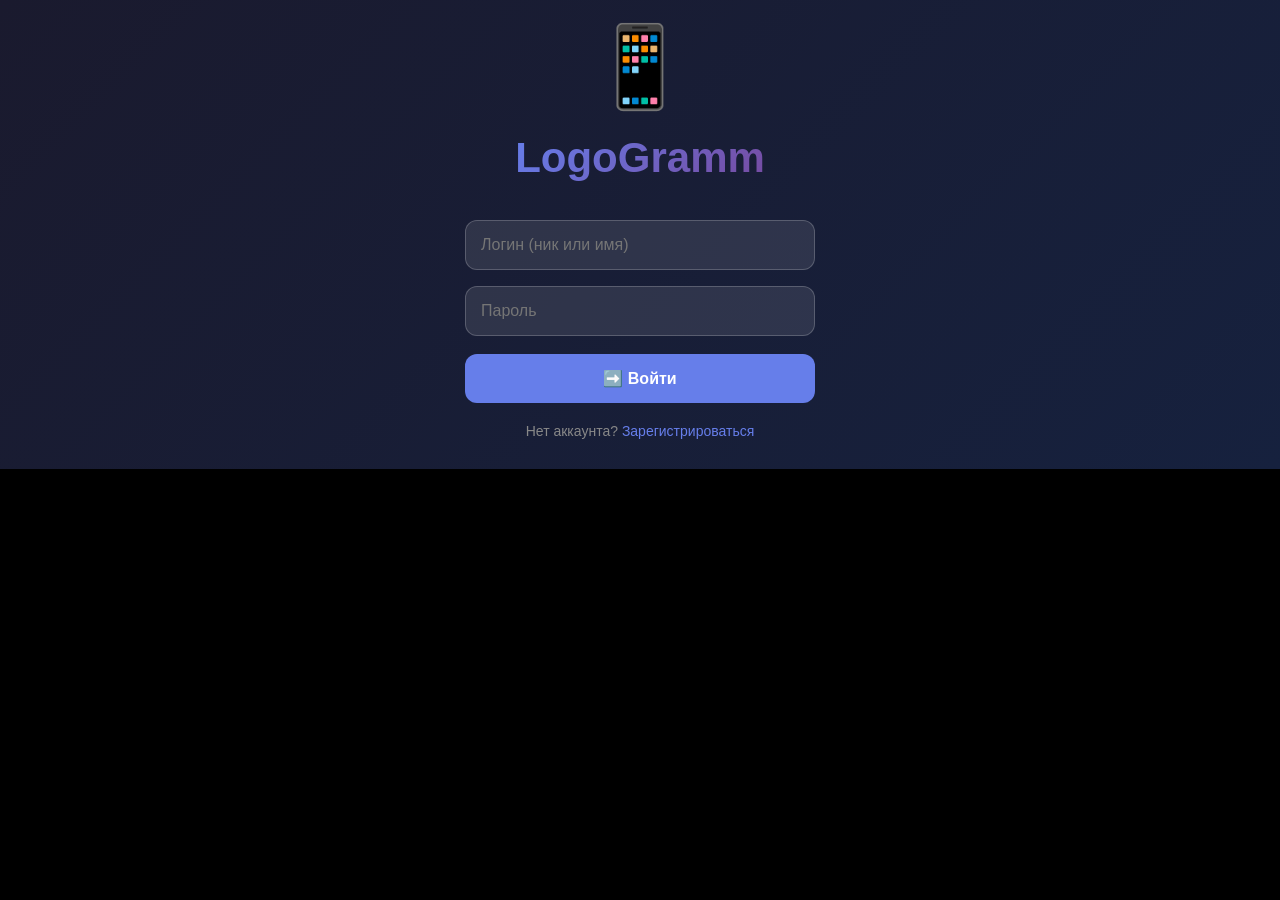
==== commit bf52f223: "Create index.html" ====
--- a/index.html
+++ b/index.html
@@ -3,7 +3,7 @@
 <head>
     <meta charset="UTF-8">
     <meta name="viewport" content="width=device-width, initial-scale=1.0, user-scalable=no, viewport-fit=cover">
-    <title>LogoGramm — Мессенджер</title>
+    <title>LogoGramm — Полный мессенджер</title>
     <style>
         * { margin: 0; padding: 0; box-sizing: border-box; }
         body { font-family: -apple-system, BlinkMacSystemFont, 'Segoe UI', Roboto, Helvetica, Arial, sans-serif; background: #000; height: 100vh; overflow: hidden; }
@@ -16,32 +16,41 @@
         .auth-form { width: 100%; max-width: 350px; margin: 0 auto; }
         .input-field { width: 100%; padding: 15px; margin: 8px 0; background: rgba(255,255,255,0.1); border: 1px solid rgba(255,255,255,0.2); border-radius: 12px; color: white; font-size: 16px; }
         .btn-primary { width: 100%; padding: 15px; background: #667eea; color: white; border: none; border-radius: 12px; font-size: 16px; font-weight: bold; margin-top: 10px; cursor: pointer; }
-        .info-text { text-align: center; color: #667eea; font-size: 12px; margin-top: 20px; }
+        .btn-secondary { width: 100%; padding: 15px; background: transparent; border: 1px solid #667eea; color: #667eea; border-radius: 12px; font-size: 16px; margin-top: 10px; cursor: pointer; }
+        .switch-text { text-align: center; color: #888; margin-top: 20px; font-size: 14px; }
+        .switch-text span { color: #667eea; cursor: pointer; }
+        .error-msg { color: #ff4444; font-size: 12px; text-align: center; margin-top: 10px; }
         
         /* ОСНОВНОЙ ЭКРАН */
         .main-screen { display: flex; flex-direction: column; height: 100%; }
         .header { display: flex; justify-content: space-between; align-items: center; padding: 12px 16px; background: #1f1f1f; border-bottom: 1px solid #2c2c2c; }
         .header h1 { color: white; font-size: 18px; }
         .header-btn { background: none; border: none; font-size: 24px; color: white; cursor: pointer; padding: 8px; }
-        
-        /* Список пользователей */
-        .users-container { flex: 1; overflow-y: auto; padding: 10px; }
-        .user-card { display: flex; align-items: center; gap: 12px; padding: 12px; background: #1f1f1f; border-radius: 12px; margin-bottom: 8px; cursor: pointer; transition: background 0.2s; }
-        .user-card:hover { background: #2c2c2c; }
-        .user-avatar { width: 50px; height: 50px; background: #667eea; border-radius: 50%; display: flex; align-items: center; justify-content: center; font-size: 24px; }
-        .user-info { flex: 1; }
-        .user-name { color: white; font-weight: bold; }
-        .user-nick { color: #888; font-size: 12px; }
-        .user-status { font-size: 11px; color: #4cd964; margin-top: 4px; }
-        .write-icon { font-size: 20px; color: #667eea; }
+        .tabs { display: flex; background: #1f1f1f; border-bottom: 1px solid #2c2c2c; }
+        .tab { flex: 1; padding: 12px; text-align: center; background: none; border: none; color: #888; font-size: 14px; cursor: pointer; }
+        .tab.active { color: #667eea; border-bottom: 2px solid #667eea; }
+        
+        /* Контент */
+        .content { flex: 1; overflow-y: auto; }
+        .tab-page { display: none; padding: 10px; }
+        .tab-page.active { display: block; }
+        
+        /* Списки */
+        .user-card, .chat-card, .story-card, .group-card, .channel-card { display: flex; align-items: center; gap: 12px; padding: 12px; background: #1f1f1f; border-radius: 12px; margin-bottom: 8px; cursor: pointer; transition: background 0.2s; }
+        .user-card:hover, .chat-card:hover, .story-card:hover { background: #2c2c2c; }
+        .avatar { width: 50px; height: 50px; background: #667eea; border-radius: 50%; display: flex; align-items: center; justify-content: center; font-size: 24px; }
+        .info { flex: 1; }
+        .name { color: white; font-weight: bold; }
+        .nick { color: #888; font-size: 12px; }
+        .preview { color: #666; font-size: 11px; margin-top: 4px; }
+        .premium-badge { background: linear-gradient(135deg, #ffd700, #ff8c00); color: white; padding: 2px 8px; border-radius: 20px; font-size: 10px; margin-left: 8px; }
+        .online-dot { width: 8px; height: 8px; background: #4cd964; border-radius: 50%; display: inline-block; margin-left: 8px; }
         
         /* Окно чата */
         .chat-window { position: fixed; top: 0; left: 0; right: 0; bottom: 0; background: #121212; z-index: 100; display: none; flex-direction: column; }
         .chat-window.show { display: flex; }
         .chat-header { display: flex; align-items: center; padding: 12px 16px; background: #1f1f1f; gap: 12px; }
         .back-btn { background: none; border: none; font-size: 28px; color: white; cursor: pointer; }
-        .chat-user-name { color: white; font-size: 17px; font-weight: bold; }
-        .chat-user-nick { color: #888; font-size: 12px; }
         .messages-area { flex: 1; overflow-y: auto; padding: 20px; display: flex; flex-direction: column; gap: 8px; }
         .message { max-width: 80%; padding: 10px 14px; border-radius: 18px; }
         .message-out { background: #667eea; color: white; align-self: flex-end; }
@@ -50,11 +59,10 @@
         .message-time { font-size: 10px; opacity: 0.6; margin-top: 4px; }
         .input-area { display: flex; gap: 10px; padding: 12px; background: #1f1f1f; }
         .message-input { flex: 1; padding: 12px; background: #2c2c2c; border: none; border-radius: 25px; color: white; font-size: 16px; }
-        .send-btn { width: 44px; height: 44px; background: #667eea; border: none; border-radius: 50%; font-size: 20px; cursor: pointer; }
-        
-        .empty-state { text-align: center; color: #666; padding: 50px; }
-        
-        /* Меню */
+        .send-btn, .voice-btn { width: 44px; height: 44px; background: #667eea; border: none; border-radius: 50%; font-size: 20px; cursor: pointer; }
+        .voice-btn { background: #2c2c2c; }
+        
+        /* Боковое меню */
         .side-menu { position: fixed; top: 0; left: 0; width: 280px; height: 100%; background: #1f1f1f; z-index: 200; transform: translateX(-100%); transition: transform 0.3s; }
         .side-menu.open { transform: translateX(0); }
         .menu-user { padding: 30px 20px; background: #2c2c2c; text-align: center; }
@@ -71,16 +79,16 @@
         /* Модалки */
         .modal { position: fixed; top: 0; left: 0; width: 100%; height: 100%; background: rgba(0,0,0,0.95); display: none; justify-content: center; align-items: center; z-index: 300; }
         .modal.show { display: flex; }
-        .modal-content { background: #1f1f1f; border-radius: 20px; width: 90%; max-width: 400px; padding: 20px; }
+        .modal-content { background: #1f1f1f; border-radius: 20px; width: 90%; max-width: 400px; max-height: 85vh; overflow-y: auto; padding: 20px; }
         .modal-header { display: flex; align-items: center; gap: 16px; margin-bottom: 20px; }
-        .modal-header h3 { color: white; }
+        .modal-header h2, .modal-header h3 { color: white; }
         .close-modal { background: none; border: none; font-size: 24px; color: white; cursor: pointer; }
         .profile-field { margin-bottom: 15px; }
         .profile-field label { color: #888; font-size: 12px; display: block; margin-bottom: 5px; }
-        .profile-input { width: 100%; padding: 12px; background: #2c2c2c; border: none; border-radius: 12px; color: white; font-size: 16px; }
+        .profile-input, .profile-textarea { width: 100%; padding: 12px; background: #2c2c2c; border: none; border-radius: 12px; color: white; font-size: 16px; }
         .big-avatar { width: 80px; height: 80px; background: #667eea; border-radius: 50%; display: flex; align-items: center; justify-content: center; font-size: 36px; margin: 0 auto 20px; }
         
-        .premium-badge { background: linear-gradient(135deg, #ffd700, #ff8c00); color: white; padding: 4px 12px; border-radius: 20px; font-size: 11px; display: inline-block; margin-top: 8px; }
+        /* Premium */
         .plan { background: #2c2c2c; border-radius: 16px; padding: 16px; text-align: center; margin-bottom: 12px; position: relative; }
         .plan-price { font-size: 24px; font-weight: bold; color: #ffd700; }
         .plan-period { color: #888; }
@@ -88,20 +96,49 @@
         .plan-buy { margin-top: 10px; padding: 8px 20px; background: #667eea; border: none; border-radius: 20px; color: white; cursor: pointer; }
         .premium-plan { border: 2px solid #ffd700; }
         .plan-badge { position: absolute; top: -10px; right: 10px; background: #ffd700; color: black; padding: 2px 10px; border-radius: 20px; font-size: 10px; }
+        
+        /* Сторис */
+        .add-story-btn { width: 100%; padding: 12px; background: #667eea; border: none; border-radius: 25px; color: white; font-size: 16px; cursor: pointer; margin-bottom: 10px; }
+        .story-textarea { width: 100%; padding: 12px; background: #2c2c2c; border: none; border-radius: 12px; color: white; font-size: 16px; margin-bottom: 12px; }
+        .story-color { width: 100%; height: 50px; border: none; border-radius: 12px; margin-bottom: 12px; }
+        .story-preview { padding: 30px; border-radius: 20px; text-align: center; margin-bottom: 12px; }
+        .story-preview span { color: white; font-size: 18px; }
+        .story-viewer { position: fixed; top: 0; left: 0; right: 0; bottom: 0; z-index: 400; display: none; align-items: center; justify-content: center; }
+        .story-viewer.show { display: flex; }
+        .story-viewer-content { text-align: center; padding: 40px; border-radius: 30px; min-width: 280px; min-height: 400px; display: flex; flex-direction: column; justify-content: center; }
+        .story-viewer-text { color: white; font-size: 28px; margin-bottom: 20px; }
+        .close-viewer { position: absolute; top: 20px; right: 20px; background: rgba(0,0,0,0.5); border: none; font-size: 24px; color: white; width: 40px; height: 40px; border-radius: 50%; cursor: pointer; }
+        
+        .empty-state { text-align: center; color: #666; padding: 50px; }
+        .recording { position: fixed; bottom: 100px; left: 20px; right: 20px; background: #1f1f1f; padding: 20px; border-radius: 20px; text-align: center; z-index: 150; }
+        .recording-timer { font-size: 32px; color: #ff4444; }
     </style>
 </head>
 <body>
     <div id="app">
-        <!-- ВХОД -->
+        <!-- ЭКРАН ВХОДА/РЕГИСТРАЦИИ -->
         <div class="auth-screen" id="authScreen">
             <div class="logo-3d">📱</div>
             <div class="logo-container"><h1>LogoGramm</h1></div>
-            <div class="auth-form">
-                <input type="text" id="regNickname" placeholder="Ник (alex, maria...)" class="input-field">
+            
+            <!-- Форма входа -->
+            <div class="auth-form" id="loginForm">
+                <input type="text" id="loginUsername" placeholder="Логин (ник или имя)" class="input-field">
+                <input type="password" id="loginPassword" placeholder="Пароль" class="input-field">
+                <button id="loginBtn" class="btn-primary">➡️ Войти</button>
+                <div class="switch-text">Нет аккаунта? <span id="showRegister">Зарегистрироваться</span></div>
+                <div id="loginError" class="error-msg"></div>
+            </div>
+            
+            <!-- Форма регистрации -->
+            <div class="auth-form" id="registerForm" style="display: none;">
+                <input type="text" id="regNickname" placeholder="Ник (уникальный)" class="input-field">
                 <input type="text" id="regName" placeholder="Ваше имя" class="input-field">
-                <button id="registerBtn" class="btn-primary">➡️ Войти</button>
-            </div>
-            <div class="info-text">✨ Откройте две вкладки с разными никами — сообщения приходят автоматически!</div>
+                <input type="password" id="regPassword" placeholder="Пароль" class="input-field">
+                <button id="registerBtn" class="btn-primary">📝 Зарегистрироваться</button>
+                <div class="switch-text">Уже есть аккаунт? <span id="showLogin">Войти</span></div>
+                <div id="regError" class="error-msg"></div>
+            </div>
         </div>
 
         <!-- ОСНОВНОЙ ЭКРАН -->
@@ -109,13 +146,27 @@
             <div class="header">
                 <button id="menuBtn" class="header-btn">☰</button>
                 <h1>LogoGramm</h1>
-                <div></div>
-            </div>
-            
-            <div class="users-container" id="usersList"></div>
-        </div>
-
-        <!-- МЕНЮ -->
+                <button id="searchBtn" class="header-btn">🔍</button>
+            </div>
+            
+            <div class="tabs">
+                <button class="tab active" data-tab="chats">💬 Чаты</button>
+                <button class="tab" data-tab="users">👥 Пользователи</button>
+                <button class="tab" data-tab="stories">📸 Истории</button>
+                <button class="tab" data-tab="groups">👥 Группы</button>
+                <button class="tab" data-tab="channels">📢 Каналы</button>
+            </div>
+            
+            <div class="content">
+                <div class="tab-page active" id="chatsPage"><div class="chats-list" id="chatsList"></div></div>
+                <div class="tab-page" id="usersPage"><div class="users-list" id="usersList"></div></div>
+                <div class="tab-page" id="storiesPage"><div class="stories-list" id="storiesList"></div></div>
+                <div class="tab-page" id="groupsPage"><div class="groups-list" id="groupsList"></div></div>
+                <div class="tab-page" id="channelsPage"><div class="channels-list" id="channelsList"></div></div>
+            </div>
+        </div>
+
+        <!-- Боковое меню -->
         <div class="side-menu" id="sideMenu">
             <div class="menu-user">
                 <div class="menu-avatar" id="menuAvatar">👤</div>
@@ -126,6 +177,8 @@
             <div class="menu-list">
                 <div class="menu-item" id="openProfile">👤 Мой профиль</div>
                 <div class="menu-item" id="openPremium">⭐ Logo Premium</div>
+                <div class="menu-item" id="createGroup">👥 Создать группу</div>
+                <div class="menu-item" id="createChannel">📢 Создать канал</div>
                 <div class="menu-item logout" id="logoutBtn">🚪 Выйти</div>
             </div>
         </div>
@@ -136,12 +189,13 @@
             <div class="chat-header">
                 <button id="closeChatBtn" class="back-btn">←</button>
                 <div>
-                    <div class="chat-user-name" id="chatUserName"></div>
-                    <div class="chat-user-nick" id="chatUserNick"></div>
+                    <div class="chat-user-name" id="chatTitle"></div>
+                    <div class="chat-user-nick" id="chatSubtitle"></div>
                 </div>
             </div>
             <div class="messages-area" id="messagesArea"></div>
             <div class="input-area">
+                <button id="voiceRecordBtn" class="voice-btn">🎤</button>
                 <input type="text" id="messageInput" placeholder="Сообщение..." class="message-input">
                 <button id="sendMsgBtn" class="send-btn">📤</button>
             </div>
@@ -150,19 +204,12 @@
         <!-- ПРОФИЛЬ -->
         <div class="modal" id="profileModal">
             <div class="modal-content">
-                <div class="modal-header">
-                    <button class="close-modal">←</button>
-                    <h3>Профиль</h3>
-                </div>
+                <div class="modal-header"><button class="close-modal">←</button><h3>Профиль</h3></div>
                 <div class="big-avatar" id="profileAvatar">👤</div>
-                <div class="profile-field">
-                    <label>Имя</label>
-                    <input type="text" id="profileName" class="profile-input">
-                </div>
-                <div class="profile-field">
-                    <label>Юзернейм</label>
-                    <input type="text" id="profileNick" class="profile-input">
-                </div>
+                <div class="profile-field"><label>Имя</label><input type="text" id="profileName" class="profile-input"></div>
+                <div class="profile-field"><label>Ник</label><input type="text" id="profileNick" class="profile-input"></div>
+                <div class="profile-field"><label>О себе</label><textarea id="profileBio" rows="3" class="profile-textarea"></textarea></div>
+                <div class="profile-field"><label>Новый пароль</label><input type="password" id="profilePassword" placeholder="Оставьте пустым, чтобы не менять" class="profile-input"></div>
                 <button id="saveProfile" class="btn-primary">Сохранить</button>
             </div>
         </div>
@@ -170,28 +217,48 @@
         <!-- PREMIUM -->
         <div class="modal" id="premiumModal">
             <div class="modal-content">
-                <div class="modal-header">
-                    <button class="close-modal">←</button>
-                    <h3>⭐ Logo Premium</h3>
-                </div>
-                <div class="plan" data-months="1">
-                    <div class="plan-price">100 ₽</div>
-                    <div class="plan-period">1 месяц</div>
-                    <button class="plan-buy">Купить</button>
-                </div>
-                <div class="plan" data-months="3">
-                    <div class="plan-price">300 ₽</div>
-                    <div class="plan-period">3 месяца</div>
-                    <div class="plan-save">-20%</div>
-                    <button class="plan-buy">Купить</button>
-                </div>
-                <div class="plan premium-plan" data-months="12">
-                    <div class="plan-badge">🔥 Лучшее</div>
-                    <div class="plan-price">700 ₽</div>
-                    <div class="plan-period">1 год</div>
-                    <div class="plan-save">-40%</div>
-                    <button class="plan-buy">Купить</button>
-                </div>
+                <div class="modal-header"><button class="close-modal">←</button><h2>⭐ Logo Premium</h2></div>
+                <div class="plan" data-months="1"><div class="plan-price">100 ₽</div><div class="plan-period">1 месяц</div><button class="plan-buy">Купить</button></div>
+                <div class="plan" data-months="3"><div class="plan-price">300 ₽</div><div class="plan-period">3 месяца</div><div class="plan-save">-20%</div><button class="plan-buy">Купить</button></div>
+                <div class="plan premium-plan" data-months="12"><div class="plan-badge">🔥 Лучшее</div><div class="plan-price">700 ₽</div><div class="plan-period">1 год</div><div class="plan-save">-40%</div><button class="plan-buy">Купить</button></div>
+            </div>
+        </div>
+
+        <!-- ДОБАВЛЕНИЕ СТОРИС -->
+        <div class="modal" id="storyModal">
+            <div class="modal-content">
+                <div class="modal-header"><button class="close-modal">←</button><h3>Новая история</h3></div>
+                <textarea id="storyText" placeholder="Текст истории..." class="story-textarea" rows="4"></textarea>
+                <input type="color" id="storyColor" value="#667eea" class="story-color">
+                <div class="story-preview" id="storyPreview" style="background: #667eea;"><span id="previewText">Текст истории</span></div>
+                <button id="publishStory" class="btn-primary">Опубликовать</button>
+            </div>
+        </div>
+
+        <!-- СОЗДАНИЕ ГРУППЫ -->
+        <div class="modal" id="createGroupModal">
+            <div class="modal-content">
+                <div class="modal-header"><button class="close-modal">←</button><h3>Создать группу</h3></div>
+                <input type="text" id="groupName" placeholder="Название группы" class="profile-input" style="margin-bottom: 15px;">
+                <button id="createGroupBtn" class="btn-primary">Создать</button>
+            </div>
+        </div>
+
+        <!-- СОЗДАНИЕ КАНАЛА -->
+        <div class="modal" id="createChannelModal">
+            <div class="modal-content">
+                <div class="modal-header"><button class="close-modal">←</button><h3>Создать канал</h3></div>
+                <input type="text" id="channelName" placeholder="Название канала" class="profile-input" style="margin-bottom: 15px;">
+                <button id="createChannelBtn" class="btn-primary">Создать</button>
+            </div>
+        </div>
+
+        <!-- ПРОСМОТР СТОРИС -->
+        <div class="story-viewer" id="storyViewer">
+            <button class="close-viewer">✕</button>
+            <div class="story-viewer-content" id="storyViewerContent">
+                <div class="story-viewer-text" id="viewerText"></div>
+                <div class="story-viewer-info" id="viewerInfo"></div>
             </div>
         </div>
     </div>
@@ -201,18 +268,30 @@
         let currentUser = null;
         let currentChat = null;
         let allUsers = [];
+        let userGroups = [];
+        let userChannels = [];
+        let stories = [];
         let premiumUsers = [];
+        let mediaRecorder = null;
+        let audioChunks = [];
         let updateInterval = null;
 
-        // ========== ЗАГРУЗКА ==========
+        // ========== ЗАГРУЗКА ДАННЫХ ==========
         function loadData() {
             let u = localStorage.getItem('lg_users');
-            if (u) allUsers = JSON.parse(u);
-            else allUsers = [];
+            allUsers = u ? JSON.parse(u) : [];
+            
+            let g = localStorage.getItem('lg_groups');
+            userGroups = g ? JSON.parse(g) : [];
+            
+            let c = localStorage.getItem('lg_channels');
+            userChannels = c ? JSON.parse(c) : [];
+            
+            let s = localStorage.getItem('lg_stories');
+            stories = s ? JSON.parse(s) : [];
             
             let p = localStorage.getItem('lg_premium');
-            if (p) premiumUsers = JSON.parse(p);
-            else premiumUsers = [];
+            premiumUsers = p ? JSON.parse(p) : [];
             
             let saved = localStorage.getItem('lg_currentUser');
             if (saved) {
@@ -225,6 +304,9 @@
         }
 
         function saveUsers() { localStorage.setItem('lg_users', JSON.stringify(allUsers)); }
+        function saveGroups() { localStorage.setItem('lg_groups', JSON.stringify(userGroups)); }
+        function saveChannels() { localStorage.setItem('lg_channels', JSON.stringify(userChannels)); }
+        function saveStories() { localStorage.setItem('lg_stories', JSON.stringify(stories)); }
         function savePremium() { localStorage.setItem('lg_premium', JSON.stringify(premiumUsers)); }
         function saveCurrentUser() { localStorage.setItem('lg_currentUser', JSON.stringify(currentUser)); }
 
@@ -239,50 +321,82 @@
             return true;
         }
 
-        // ========== ОБНОВЛЕНИЕ В РЕАЛЬНОМ ВРЕМЕНИ ==========
+        // ========== АВТОРИЗАЦИЯ ==========
+        function setupAuth() {
+            // Переключение между формами
+            document.getElementById('showRegister').onclick = () => {
+                document.getElementById('loginForm').style.display = 'none';
+                document.getElementById('registerForm').style.display = 'block';
+            };
+            document.getElementById('showLogin').onclick = () => {
+                document.getElementById('registerForm').style.display = 'none';
+                document.getElementById('loginForm').style.display = 'block';
+            };
+            
+            // Вход
+            document.getElementById('loginBtn').onclick = () => {
+                let username = document.getElementById('loginUsername').value.trim().toLowerCase();
+                let password = document.getElementById('loginPassword').value;
+                let user = allUsers.find(u => u.nickname === username || u.name.toLowerCase() === username);
+                if (!user) {
+                    document.getElementById('loginError').innerText = 'Пользователь не найден';
+                    return;
+                }
+                if (user.password !== password) {
+                    document.getElementById('loginError').innerText = 'Неверный пароль';
+                    return;
+                }
+                currentUser = user;
+                saveCurrentUser();
+                startApp();
+            };
+            
+            // Регистрация
+            document.getElementById('registerBtn').onclick = () => {
+                let nick = document.getElementById('regNickname').value.trim().toLowerCase();
+                let name = document.getElementById('regName').value.trim();
+                let password = document.getElementById('regPassword').value;
+                if (!nick || !name || !password) {
+                    document.getElementById('regError').innerText = 'Заполните все поля';
+                    return;
+                }
+                if (allUsers.find(u => u.nickname === nick)) {
+                    document.getElementById('regError').innerText = 'Ник уже занят';
+                    return;
+                }
+                let newUser = {
+                    id: 'u_' + Date.now(),
+                    nickname: nick,
+                    name: name,
+                    password: password,
+                    avatar: '👤',
+                    bio: ''
+                };
+                allUsers.push(newUser);
+                saveUsers();
+                currentUser = newUser;
+                saveCurrentUser();
+                startApp();
+            };
+        }
+        
+        function startApp() {
+            document.getElementById('authScreen').style.display = 'none';
+            document.getElementById('mainScreen').style.display = 'flex';
+            updateUI();
+            renderAll();
+            startAutoUpdate();
+            if ('Notification' in window && Notification.permission === 'default') Notification.requestPermission();
+        }
+        
         function startAutoUpdate() {
             if (updateInterval) clearInterval(updateInterval);
             updateInterval = setInterval(() => {
                 if (currentChat) renderMessages();
-                renderUsersList();
+                renderAll();
             }, 500);
         }
-
-        // ========== ВХОД ==========
-        function setupAuth() {
-            if (currentUser) {
-                document.getElementById('authScreen').style.display = 'none';
-                document.getElementById('mainScreen').style.display = 'flex';
-                updateUI();
-                renderUsersList();
-                startAutoUpdate();
-                return;
-            }
-            
-            document.getElementById('registerBtn').onclick = () => {
-                let nick = document.getElementById('regNickname').value.trim().toLowerCase();
-                let name = document.getElementById('regName').value.trim();
-                if (!nick || !name) return alert('Заполните все поля');
-                if (allUsers.find(u => u.nickname === nick)) return alert('Ник занят');
-                
-                currentUser = {
-                    id: 'u_' + Date.now(),
-                    nickname: nick,
-                    name: name,
-                    avatar: '👤'
-                };
-                allUsers.push(currentUser);
-                saveUsers();
-                saveCurrentUser();
-                
-                document.getElementById('authScreen').style.display = 'none';
-                document.getElementById('mainScreen').style.display = 'flex';
-                updateUI();
-                renderUsersList();
-                startAutoUpdate();
-            };
-        }
-
+        
         function updateUI() {
             document.getElementById('menuName').innerText = currentUser.name;
             document.getElementById('menuNick').innerText = '@' + currentUser.nickname;
@@ -290,48 +404,162 @@
             document.getElementById('profileAvatar').innerText = currentUser.avatar;
             document.getElementById('profileName').value = currentUser.name;
             document.getElementById('profileNick').value = currentUser.nickname;
+            document.getElementById('profileBio').value = currentUser.bio || '';
             document.getElementById('menuPremium').style.display = hasPremium(currentUser.id) ? 'inline-block' : 'none';
         }
 
-        // ========== СПИСОК ПОЛЬЗОВАТЕЛЕЙ (ВСЕ СРАЗУ ВИДНЫ) ==========
-        function renderUsersList() {
+        // ========== ОБНОВЛЕНИЕ ВСЕХ СПИСКОВ ==========
+        function renderAll() {
+            renderChats();
+            renderUsers();
+            renderStories();
+            renderGroups();
+            renderChannels();
+        }
+        
+        function renderChats() {
+            let container = document.getElementById('chatsList');
+            // Все чаты: личные + группы + каналы
+            let personalChats = allUsers.filter(u => u.id !== currentUser?.id).map(u => ({ type: 'user', id: u.id, name: u.name, nick: u.nickname, avatar: u.avatar, data: u }));
+            let groups = userGroups.filter(g => g.members?.includes(currentUser?.id)).map(g => ({ type: 'group', id: g.id, name: g.name, avatar: '👥', data: g }));
+            let channels = userChannels.filter(c => c.subscribers?.includes(currentUser?.id)).map(c => ({ type: 'channel', id: c.id, name: c.name, avatar: '📢', data: c }));
+            let allChats = [...personalChats, ...groups, ...channels];
+            
+            if (allChats.length === 0) {
+                container.innerHTML = '<div class="empty-state">💬 Нет чатов. Начните диалог с пользователем!</div>';
+                return;
+            }
+            
+            container.innerHTML = allChats.map(chat => {
+                let key = getChatKey(currentUser.id, chat.id, chat.type);
+                let msgs = getMessages(key);
+                let last = msgs[msgs.length - 1];
+                return `
+                    <div class="chat-card" data-type="${chat.type}" data-id="${chat.id}">
+                        <div class="avatar">${chat.avatar || '👤'}</div>
+                        <div class="info">
+                            <div class="name">${chat.name} ${chat.type === 'user' && hasPremium(chat.id) ? '⭐' : ''}</div>
+                            <div class="preview">${last ? (last.senderId === currentUser.id ? `Вы: ${last.text}` : last.text) : 'Нет сообщений'}</div>
+                        </div>
+                    </div>
+                `;
+            }).join('');
+            
+            document.querySelectorAll('.chat-card').forEach(el => {
+                el.onclick = () => openChat(el.dataset.type, el.dataset.id);
+            });
+        }
+        
+        function renderUsers() {
             let container = document.getElementById('usersList');
             let others = allUsers.filter(u => u.id !== currentUser?.id);
-            
             if (others.length === 0) {
-                container.innerHTML = '<div class="empty-state">👥 Пока нет других пользователей. Откройте вторую вкладку!</div>';
+                container.innerHTML = '<div class="empty-state">👥 Пока нет других пользователей</div>';
                 return;
             }
-            
             container.innerHTML = others.map(user => `
                 <div class="user-card" data-id="${user.id}">
-                    <div class="user-avatar">${user.avatar || '👤'}</div>
-                    <div class="user-info">
-                        <div class="user-name">${user.name} ${hasPremium(user.id) ? '⭐' : ''}</div>
-                        <div class="user-nick">@${user.nickname}</div>
-                        <div class="user-status">🟢 на связи</div>
+                    <div class="avatar">${user.avatar || '👤'}</div>
+                    <div class="info">
+                        <div class="name">${user.name} ${hasPremium(user.id) ? '⭐' : ''}</div>
+                        <div class="nick">@${user.nickname}</div>
                     </div>
                     <div class="write-icon">✉️</div>
                 </div>
             `).join('');
-            
             document.querySelectorAll('.user-card').forEach(el => {
+                el.onclick = () => openChat('user', el.dataset.id);
+            });
+        }
+        
+        function renderGroups() {
+            let container = document.getElementById('groupsList');
+            let myGroups = userGroups.filter(g => g.creator === currentUser?.id || g.members?.includes(currentUser?.id));
+            if (myGroups.length === 0) {
+                container.innerHTML = '<div class="empty-state">👥 Вы не состоите в группах</div>';
+                return;
+            }
+            container.innerHTML = myGroups.map(group => `
+                <div class="group-card" data-id="${group.id}">
+                    <div class="avatar">👥</div>
+                    <div class="info">
+                        <div class="name">${group.name}</div>
+                        <div class="preview">${group.members?.length || 1} участников</div>
+                    </div>
+                </div>
+            `).join('');
+            document.querySelectorAll('.group-card').forEach(el => {
+                el.onclick = () => openChat('group', el.dataset.id);
+            });
+        }
+        
+        function renderChannels() {
+            let container = document.getElementById('channelsList');
+            let myChannels = userChannels.filter(c => c.creator === currentUser?.id || c.subscribers?.includes(currentUser?.id));
+            if (myChannels.length === 0) {
+                container.innerHTML = '<div class="empty-state">📢 Вы не подписаны на каналы</div>';
+                return;
+            }
+            container.innerHTML = myChannels.map(channel => `
+                <div class="channel-card" data-id="${channel.id}">
+                    <div class="avatar">📢</div>
+                    <div class="info">
+                        <div class="name">${channel.name}</div>
+                        <div class="preview">${channel.subscribers?.length || 1} подписчиков</div>
+                    </div>
+                </div>
+            `).join('');
+            document.querySelectorAll('.channel-card').forEach(el => {
+                el.onclick = () => openChat('channel', el.dataset.id);
+            });
+        }
+        
+        function renderStories() {
+            let container = document.getElementById('storiesList');
+            let sorted = [...stories].sort((a,b) => b.time - a.time);
+            if (sorted.length === 0) {
+                container.innerHTML = '<div class="empty-state">📸 Нет историй. Добавьте первую!</div><button class="add-story-btn" id="addStoryBtn">➕ Моя история</button>';
+                document.getElementById('addStoryBtn')?.addEventListener('click', () => document.getElementById('storyModal').classList.add('show'));
+                return;
+            }
+            container.innerHTML = `<button class="add-story-btn" id="addStoryBtn">➕ Моя история</button>` + sorted.map(s => `
+                <div class="story-card" data-id="${s.id}">
+                    <div class="avatar">${s.userAvatar || '👤'}</div>
+                    <div class="info">
+                        <div class="name">${s.userName}</div>
+                        <div class="preview">${s.text.substring(0, 50)}${s.text.length > 50 ? '...' : ''}</div>
+                    </div>
+                    <div class="story-time">${formatTime(s.time)}</div>
+                </div>
+            `).join('');
+            document.getElementById('addStoryBtn')?.addEventListener('click', () => document.getElementById('storyModal').classList.add('show'));
+            document.querySelectorAll('.story-card').forEach(el => {
                 el.onclick = () => {
-                    let user = allUsers.find(u => u.id === el.dataset.id);
-                    if (user) openChat(user);
+                    let story = stories.find(s => s.id == el.dataset.id);
+                    if (story) {
+                        document.getElementById('storyViewerContent').style.background = story.bgColor;
+                        document.getElementById('viewerText').innerText = story.text;
+                        document.getElementById('viewerInfo').innerHTML = `${story.userName} • ${new Date(story.time).toLocaleString()}`;
+                        document.getElementById('storyViewer').classList.add('show');
+                    }
                 };
             });
         }
 
         // ========== ЧАТ ==========
-        function getChatKey(id1, id2) { return `chat_${[id1, id2].sort().join('_')}`; }
+        function getChatKey(id1, id2, type = 'user') { return `chat_${type}_${[id1, id2].sort().join('_')}`; }
         function getMessages(key) { let m = localStorage.getItem(key); return m ? JSON.parse(m) : []; }
         function saveMessages(key, msgs) { localStorage.setItem(key, JSON.stringify(msgs)); }
 
-        function openChat(user) {
-            currentChat = user;
-            document.getElementById('chatUserName').innerText = user.name;
-            document.getElementById('chatUserNick').innerText = '@' + user.nickname;
+        function openChat(type, id) {
+            let chatData = null;
+            if (type === 'user') chatData = allUsers.find(u => u.id === id);
+            else if (type === 'group') chatData = userGroups.find(g => g.id === id);
+            else if (type === 'channel') chatData = userChannels.find(c => c.id === id);
+            if (!chatData) return;
+            currentChat = { type, id, data: chatData };
+            document.getElementById('chatTitle').innerText = chatData.name;
+            document.getElementById('chatSubtitle').innerHTML = type === 'user' ? `@${chatData.nickname}` : (type === 'group' ? `👥 Группа` : `📢 Канал`);
             document.getElementById('chatWindow').classList.add('show');
             renderMessages();
         }
@@ -339,14 +567,12 @@
         function renderMessages() {
             let container = document.getElementById('messagesArea');
             if (!currentChat) return;
-            let key = getChatKey(currentUser.id, currentChat.id);
+            let key = getChatKey(currentUser.id, currentChat.id, currentChat.type);
             let msgs = getMessages(key);
-            
             if (msgs.length === 0) {
                 container.innerHTML = '<div class="empty-state">💬 Напишите первое сообщение</div>';
                 return;
             }
-            
             container.innerHTML = msgs.map(m => `
                 <div class="message ${m.senderId === currentUser.id ? 'message-out' : 'message-in'}">
                     <div class="message-text">${escapeHtml(m.text)}</div>
@@ -360,84 +586,113 @@
             let input = document.getElementById('messageInput');
             let text = input.value.trim();
             if (!text || !currentChat) return;
-            
-            let msg = {
-                id: Date.now(),
-                text: text,
-                senderId: currentUser.id,
-                time: Date.now()
-            };
-            
-            let key = getChatKey(currentUser.id, currentChat.id);
+            let msg = { id: Date.now(), text: text, senderId: currentUser.id, time: Date.now() };
+            let key = getChatKey(currentUser.id, currentChat.id, currentChat.type);
             let msgs = getMessages(key);
             msgs.push(msg);
             saveMessages(key, msgs);
-            
             input.value = '';
             renderMessages();
-            console.log(`✅ ${currentUser.name} -> ${currentChat.name}: ${text}`);
-        }
-
-        // ========== МЕНЮ ==========
+            renderChats();
+        }
+
+        // ========== ГОЛОСОВЫЕ СООБЩЕНИЯ ==========
+        async function startRecording() {
+            let stream = await navigator.mediaDevices.getUserMedia({ audio: true });
+            mediaRecorder = new MediaRecorder(stream);
+            audioChunks = [];
+            mediaRecorder.ondataavailable = (e) => audioChunks.push(e.data);
+            mediaRecorder.onstop = () => {
+                let audioBlob = new Blob(audioChunks, { type: 'audio/webm' });
+                let audioUrl = URL.createObjectURL(audioBlob);
+                let msg = { id: Date.now(), text: '🎤 Голосовое сообщение', audioUrl: audioUrl, senderId: currentUser.id, time: Date.now() };
+                let key = getChatKey(currentUser.id, currentChat.id, currentChat.type);
+                let msgs = getMessages(key);
+                msgs.push(msg);
+                saveMessages(key, msgs);
+                renderMessages();
+                stream.getTracks().forEach(t => t.stop());
+                document.querySelector('.recording')?.remove();
+            };
+            mediaRecorder.start();
+            showRecordingUI();
+        }
+        
+        function showRecordingUI() {
+            let div = document.createElement('div');
+            div.className = 'recording';
+            div.innerHTML = `<div class="recording-timer">🎤 Запись... 0:00</div><button id="stopRecording">Остановить</button>`;
+            document.body.appendChild(div);
+            let seconds = 0;
+            let timer = setInterval(() => {
+                seconds++;
+                let mins = Math.floor(seconds / 60);
+                let secs = seconds % 60;
+                div.querySelector('.recording-timer').innerHTML = `🎤 Запись... ${mins}:${secs.toString().padStart(2, '0')}`;
+            }, 1000);
+            document.getElementById('stopRecording').onclick = () => {
+                clearInterval(timer);
+                mediaRecorder.stop();
+                div.remove();
+            };
+        }
+
+        // ========== СОЗДАНИЕ ГРУПП И КАНАЛОВ ==========
+        function createGroup(name) {
+            let newGroup = { id: 'g_' + Date.now(), name: name, creator: currentUser.id, members: [currentUser.id], messages: [] };
+            userGroups.push(newGroup);
+            saveGroups();
+            renderGroups();
+        }
+        
+        function createChannel(name) {
+            let newChannel = { id: 'c_' + Date.now(), name: name, creator: currentUser.id, subscribers: [currentUser.id], messages: [] };
+            userChannels.push(newChannel);
+            saveChannels();
+            renderChannels();
+        }
+
+        // ========== СТОРИС ==========
+        function addStory(text, bgColor) {
+            let story = { id: Date.now(), userId: currentUser.id, userName: currentUser.name, userAvatar: currentUser.avatar, text: text, bgColor: bgColor, time: Date.now() };
+            stories.push(story);
+            saveStories();
+            renderStories();
+        }
+
+        // ========== МЕНЮ И МОДАЛКИ ==========
         function setupMenu() {
-            document.getElementById('menuBtn').onclick = () => {
-                document.getElementById('sideMenu').classList.add('open');
-                document.getElementById('overlay').classList.add('show');
-            };
-            document.getElementById('overlay').onclick = () => {
-                document.getElementById('sideMenu').classList.remove('open');
-                document.getElementById('overlay').classList.remove('show');
-            };
-            document.getElementById('openProfile').onclick = () => {
-                document.getElementById('profileModal').classList.add('show');
-                closeMenu();
-            };
-            document.getElementById('openPremium').onclick = () => {
-                document.getElementById('premiumModal').classList.add('show');
-                closeMenu();
-            };
-            document.getElementById('logoutBtn').onclick = () => {
-                if (confirm('Выйти?')) {
-                    localStorage.removeItem('lg_currentUser');
-                    if (updateInterval) clearInterval(updateInterval);
-                    location.reload();
-                }
-            };
-            function closeMenu() {
-                document.getElementById('sideMenu').classList.remove('open');
-                document.getElementById('overlay').classList.remove('show');
-            }
-        }
-
-        // ========== ПРОФИЛЬ ==========
-        function setupProfile() {
-            document.querySelectorAll('.close-modal').forEach(btn => {
-                btn.onclick = () => {
-                    document.getElementById('profileModal').classList.remove('show');
-                    document.getElementById('premiumModal').classList.remove('show');
-                };
-            });
+            document.getElementById('menuBtn').onclick = () => { document.getElementById('sideMenu').classList.add('open'); document.getElementById('overlay').classList.add('show'); };
+            document.getElementById('overlay').onclick = () => { document.getElementById('sideMenu').classList.remove('open'); document.getElementById('overlay').classList.remove('show'); };
+            document.getElementById('openProfile').onclick = () => { document.getElementById('profileModal').classList.add('show'); closeMenu(); };
+            document.getElementById('openPremium').onclick = () => { document.getElementById('premiumModal').classList.add('show'); closeMenu(); };
+            document.getElementById('createGroup').onclick = () => { document.getElementById('createGroupModal').classList.add('show'); closeMenu(); };
+            document.getElementById('createChannel').onclick = () => { document.getElementById('createChannelModal').classList.add('show'); closeMenu(); };
+            document.getElementById('logoutBtn').onclick = () => { if (confirm('Выйти?')) { localStorage.removeItem('lg_currentUser'); if (updateInterval) clearInterval(updateInterval); location.reload(); } };
+            function closeMenu() { document.getElementById('sideMenu').classList.remove('open'); document.getElementById('overlay').classList.remove('show'); }
+            
+            document.querySelectorAll('.close-modal').forEach(btn => { btn.onclick = () => { document.querySelectorAll('.modal').forEach(m => m.classList.remove('show')); }; });
+            document.querySelector('.close-viewer').onclick = () => document.getElementById('storyViewer').classList.remove('show');
+            
             document.getElementById('saveProfile').onclick = () => {
                 let newName = document.getElementById('profileName').value;
                 let newNick = document.getElementById('profileNick').value.trim().toLowerCase();
-                if (newNick !== currentUser.nickname && allUsers.find(u => u.nickname === newNick && u.id !== currentUser.id)) {
-                    return alert('Ник занят');
-                }
+                let newPassword = document.getElementById('profilePassword').value;
+                if (newNick !== currentUser.nickname && allUsers.find(u => u.nickname === newNick && u.id !== currentUser.id)) return alert('Ник занят');
                 currentUser.name = newName;
                 currentUser.nickname = newNick;
+                currentUser.bio = document.getElementById('profileBio').value;
+                if (newPassword) currentUser.password = newPassword;
                 let userInList = allUsers.find(u => u.id === currentUser.id);
-                if (userInList) { userInList.name = newName; userInList.nickname = newNick; }
+                if (userInList) { userInList.name = newName; userInList.nickname = newNick; userInList.bio = currentUser.bio; if (newPassword) userInList.password = newPassword; }
                 saveUsers();
                 saveCurrentUser();
                 updateUI();
-                renderUsersList();
+                renderAll();
                 document.getElementById('profileModal').classList.remove('show');
                 alert('Профиль обновлён');
             };
-        }
-
-        // ========== PREMIUM ==========
-        function setupPremium() {
+            
             document.querySelectorAll('.plan-buy').forEach(btn => {
                 btn.onclick = (e) => {
                     let plan = e.target.closest('.plan');
@@ -454,26 +709,62 @@
                     }
                 };
             });
-        }
-
-        // ========== ЧАТ ==========
+            
+            document.getElementById('publishStory').onclick = () => {
+                let text = document.getElementById('storyText').value;
+                if (!text) return alert('Введите текст');
+                addStory(text, document.getElementById('storyColor').value);
+                document.getElementById('storyModal').classList.remove('show');
+                document.getElementById('storyText').value = '';
+            };
+            
+            document.getElementById('createGroupBtn').onclick = () => {
+                let name = document.getElementById('groupName').value;
+                if (!name) return alert('Введите название');
+                createGroup(name);
+                document.getElementById('createGroupModal').classList.remove('show');
+                document.getElementById('groupName').value = '';
+            };
+            
+            document.getElementById('createChannelBtn').onclick = () => {
+                let name = document.getElementById('channelName').value;
+                if (!name) return alert('Введите название');
+                createChannel(name);
+                document.getElementById('createChannelModal').classList.remove('show');
+                document.getElementById('channelName').value = '';
+            };
+            
+            document.getElementById('storyText').oninput = () => { document.getElementById('previewText').innerText = document.getElementById('storyText').value || 'Текст истории'; };
+            document.getElementById('storyColor').onchange = () => { document.getElementById('storyPreview').style.background = document.getElementById('storyColor').value; };
+        }
+
+        function setupTabs() {
+            document.querySelectorAll('.tab').forEach(tab => {
+                tab.onclick = () => {
+                    document.querySelectorAll('.tab').forEach(t => t.classList.remove('active'));
+                    tab.classList.add('active');
+                    document.querySelectorAll('.tab-page').forEach(p => p.classList.remove('active'));
+                    document.getElementById(tab.dataset.tab + 'Page').classList.add('active');
+                };
+            });
+        }
+
         function setupChat() {
-            document.getElementById('closeChatBtn').onclick = () => {
-                document.getElementById('chatWindow').classList.remove('show');
-                currentChat = null;
-            };
+            document.getElementById('closeChatBtn').onclick = () => { document.getElementById('chatWindow').classList.remove('show'); currentChat = null; };
             document.getElementById('sendMsgBtn').onclick = sendMessage;
+            document.getElementById('voiceRecordBtn').onclick = () => { if (currentChat) startRecording(); };
             document.getElementById('messageInput').addEventListener('keypress', (e) => { if (e.key === 'Enter') sendMessage(); });
-        }
-
+            document.getElementById('searchBtn').onclick = () => { document.getElementById('usersPage').classList.add('active'); document.querySelector('.tab[data-tab="users"]').click(); };
+        }
+
+        function formatTime(ts) { let diff = Date.now() - ts, m = Math.floor(diff / 60000); if (m < 1) return 'только что'; if (m < 60) return `${m} мин`; let h = Math.floor(m / 60); if (h < 24) return `${h} ч`; return `${Math.floor(h / 24)} д`; }
         function escapeHtml(t) { let d = document.createElement('div'); d.textContent = t; return d.innerHTML; }
 
         // ========== ЗАПУСК ==========
         loadData();
         setupAuth();
         setupMenu();
-        setupProfile();
-        setupPremium();
+        setupTabs();
         setupChat();
     </script>
 </body>
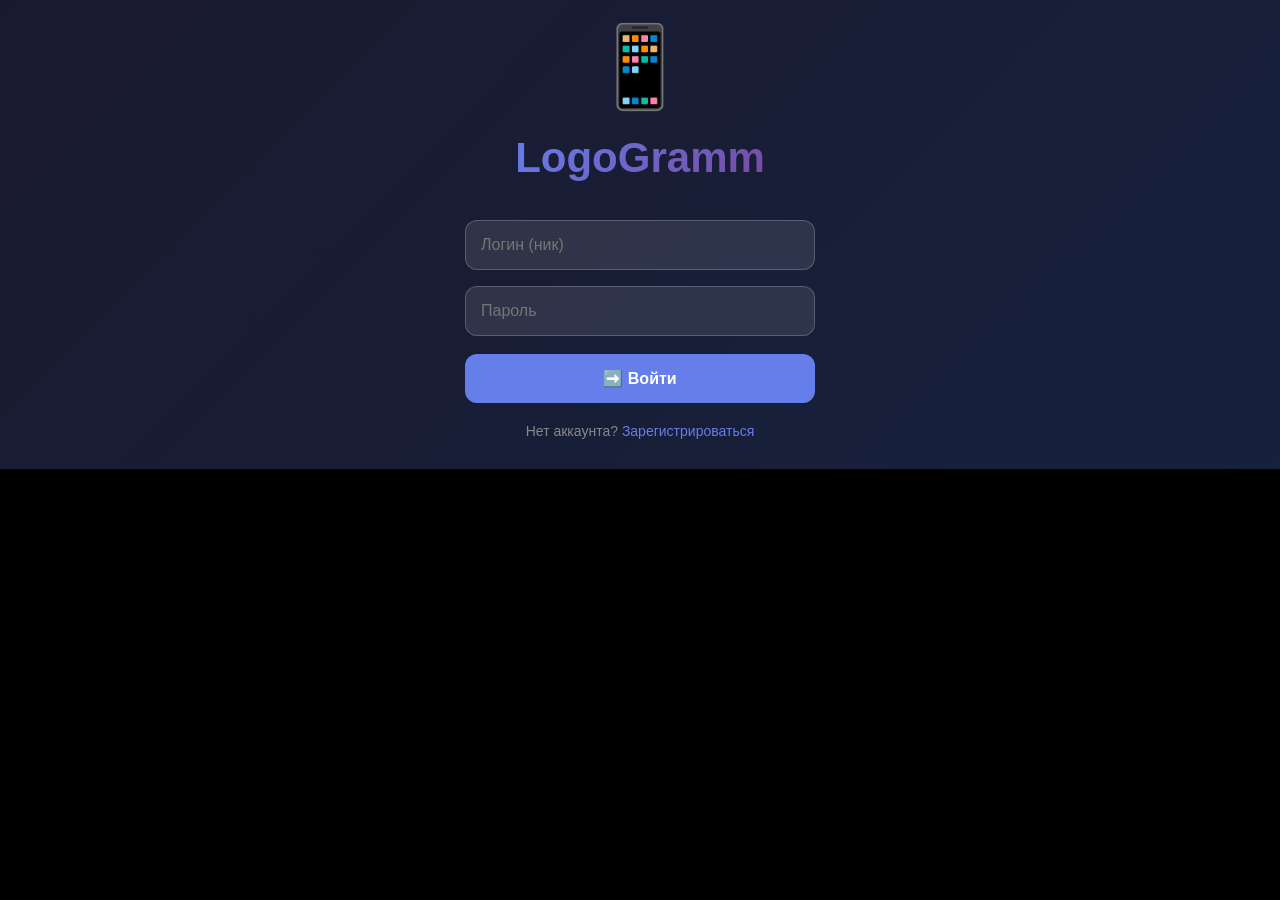
==== commit 0cec8029: "Create index.html" ====
--- a/index.html
+++ b/index.html
@@ -3,7 +3,7 @@
 <head>
     <meta charset="UTF-8">
     <meta name="viewport" content="width=device-width, initial-scale=1.0, user-scalable=no, viewport-fit=cover">
-    <title>LogoGramm — Полный мессенджер</title>
+    <title>LogoGramm — Админ панель</title>
     <style>
         * { margin: 0; padding: 0; box-sizing: border-box; }
         body { font-family: -apple-system, BlinkMacSystemFont, 'Segoe UI', Roboto, Helvetica, Arial, sans-serif; background: #000; height: 100vh; overflow: hidden; }
@@ -16,35 +16,43 @@
         .auth-form { width: 100%; max-width: 350px; margin: 0 auto; }
         .input-field { width: 100%; padding: 15px; margin: 8px 0; background: rgba(255,255,255,0.1); border: 1px solid rgba(255,255,255,0.2); border-radius: 12px; color: white; font-size: 16px; }
         .btn-primary { width: 100%; padding: 15px; background: #667eea; color: white; border: none; border-radius: 12px; font-size: 16px; font-weight: bold; margin-top: 10px; cursor: pointer; }
-        .btn-secondary { width: 100%; padding: 15px; background: transparent; border: 1px solid #667eea; color: #667eea; border-radius: 12px; font-size: 16px; margin-top: 10px; cursor: pointer; }
+        .btn-danger { background: #ff4444; }
+        .btn-success { background: #4cd964; }
         .switch-text { text-align: center; color: #888; margin-top: 20px; font-size: 14px; }
         .switch-text span { color: #667eea; cursor: pointer; }
-        .error-msg { color: #ff4444; font-size: 12px; text-align: center; margin-top: 10px; }
         
         /* ОСНОВНОЙ ЭКРАН */
         .main-screen { display: flex; flex-direction: column; height: 100%; }
         .header { display: flex; justify-content: space-between; align-items: center; padding: 12px 16px; background: #1f1f1f; border-bottom: 1px solid #2c2c2c; }
         .header h1 { color: white; font-size: 18px; }
         .header-btn { background: none; border: none; font-size: 24px; color: white; cursor: pointer; padding: 8px; }
-        .tabs { display: flex; background: #1f1f1f; border-bottom: 1px solid #2c2c2c; }
-        .tab { flex: 1; padding: 12px; text-align: center; background: none; border: none; color: #888; font-size: 14px; cursor: pointer; }
+        .admin-badge { background: #ff4444; color: white; padding: 4px 10px; border-radius: 20px; font-size: 11px; margin-left: 10px; }
+        .tabs { display: flex; overflow-x: auto; background: #1f1f1f; border-bottom: 1px solid #2c2c2c; }
+        .tab { padding: 12px 16px; background: none; border: none; color: #888; font-size: 14px; cursor: pointer; white-space: nowrap; }
         .tab.active { color: #667eea; border-bottom: 2px solid #667eea; }
         
-        /* Контент */
         .content { flex: 1; overflow-y: auto; }
         .tab-page { display: none; padding: 10px; }
         .tab-page.active { display: block; }
         
-        /* Списки */
-        .user-card, .chat-card, .story-card, .group-card, .channel-card { display: flex; align-items: center; gap: 12px; padding: 12px; background: #1f1f1f; border-radius: 12px; margin-bottom: 8px; cursor: pointer; transition: background 0.2s; }
-        .user-card:hover, .chat-card:hover, .story-card:hover { background: #2c2c2c; }
-        .avatar { width: 50px; height: 50px; background: #667eea; border-radius: 50%; display: flex; align-items: center; justify-content: center; font-size: 24px; }
-        .info { flex: 1; }
-        .name { color: white; font-weight: bold; }
-        .nick { color: #888; font-size: 12px; }
-        .preview { color: #666; font-size: 11px; margin-top: 4px; }
-        .premium-badge { background: linear-gradient(135deg, #ffd700, #ff8c00); color: white; padding: 2px 8px; border-radius: 20px; font-size: 10px; margin-left: 8px; }
-        .online-dot { width: 8px; height: 8px; background: #4cd964; border-radius: 50%; display: inline-block; margin-left: 8px; }
+        /* Карточки */
+        .card { background: #1f1f1f; border-radius: 12px; padding: 15px; margin-bottom: 10px; }
+        .stat-grid { display: grid; grid-template-columns: repeat(auto-fit, minmax(150px, 1fr)); gap: 10px; margin-bottom: 20px; }
+        .stat-card { background: #2c2c2c; border-radius: 12px; padding: 15px; text-align: center; }
+        .stat-number { font-size: 28px; font-weight: bold; color: #667eea; }
+        .stat-label { color: #888; font-size: 12px; margin-top: 5px; }
+        
+        .user-item, .message-item { display: flex; align-items: center; justify-content: space-between; padding: 12px; background: #2c2c2c; border-radius: 12px; margin-bottom: 8px; }
+        .user-info { flex: 1; }
+        .user-name { color: white; font-weight: bold; }
+        .user-details { color: #888; font-size: 11px; margin-top: 4px; }
+        .online { color: #4cd964; }
+        .offline { color: #888; }
+        .btn-small { padding: 6px 12px; background: #667eea; border: none; border-radius: 8px; color: white; cursor: pointer; margin-left: 5px; font-size: 12px; }
+        .btn-small-danger { background: #ff4444; }
+        .btn-small-success { background: #4cd964; }
+        
+        .spam-textarea { width: 100%; padding: 12px; background: #2c2c2c; border: none; border-radius: 12px; color: white; font-size: 14px; margin-bottom: 10px; }
         
         /* Окно чата */
         .chat-window { position: fixed; top: 0; left: 0; right: 0; bottom: 0; background: #121212; z-index: 100; display: none; flex-direction: column; }
@@ -55,12 +63,9 @@
         .message { max-width: 80%; padding: 10px 14px; border-radius: 18px; }
         .message-out { background: #667eea; color: white; align-self: flex-end; }
         .message-in { background: #2c2c2c; color: white; align-self: flex-start; }
-        .message-text { word-wrap: break-word; }
-        .message-time { font-size: 10px; opacity: 0.6; margin-top: 4px; }
         .input-area { display: flex; gap: 10px; padding: 12px; background: #1f1f1f; }
         .message-input { flex: 1; padding: 12px; background: #2c2c2c; border: none; border-radius: 25px; color: white; font-size: 16px; }
-        .send-btn, .voice-btn { width: 44px; height: 44px; background: #667eea; border: none; border-radius: 50%; font-size: 20px; cursor: pointer; }
-        .voice-btn { background: #2c2c2c; }
+        .send-btn { width: 44px; height: 44px; background: #667eea; border: none; border-radius: 50%; font-size: 20px; cursor: pointer; }
         
         /* Боковое меню */
         .side-menu { position: fixed; top: 0; left: 0; width: 280px; height: 100%; background: #1f1f1f; z-index: 200; transform: translateX(-100%); transition: transform 0.3s; }
@@ -79,65 +84,40 @@
         /* Модалки */
         .modal { position: fixed; top: 0; left: 0; width: 100%; height: 100%; background: rgba(0,0,0,0.95); display: none; justify-content: center; align-items: center; z-index: 300; }
         .modal.show { display: flex; }
-        .modal-content { background: #1f1f1f; border-radius: 20px; width: 90%; max-width: 400px; max-height: 85vh; overflow-y: auto; padding: 20px; }
+        .modal-content { background: #1f1f1f; border-radius: 20px; width: 90%; max-width: 500px; max-height: 85vh; overflow-y: auto; padding: 20px; }
         .modal-header { display: flex; align-items: center; gap: 16px; margin-bottom: 20px; }
         .modal-header h2, .modal-header h3 { color: white; }
         .close-modal { background: none; border: none; font-size: 24px; color: white; cursor: pointer; }
-        .profile-field { margin-bottom: 15px; }
-        .profile-field label { color: #888; font-size: 12px; display: block; margin-bottom: 5px; }
-        .profile-input, .profile-textarea { width: 100%; padding: 12px; background: #2c2c2c; border: none; border-radius: 12px; color: white; font-size: 16px; }
-        .big-avatar { width: 80px; height: 80px; background: #667eea; border-radius: 50%; display: flex; align-items: center; justify-content: center; font-size: 36px; margin: 0 auto 20px; }
-        
-        /* Premium */
-        .plan { background: #2c2c2c; border-radius: 16px; padding: 16px; text-align: center; margin-bottom: 12px; position: relative; }
-        .plan-price { font-size: 24px; font-weight: bold; color: #ffd700; }
-        .plan-period { color: #888; }
-        .plan-save { color: #4cd964; font-size: 12px; }
-        .plan-buy { margin-top: 10px; padding: 8px 20px; background: #667eea; border: none; border-radius: 20px; color: white; cursor: pointer; }
-        .premium-plan { border: 2px solid #ffd700; }
-        .plan-badge { position: absolute; top: -10px; right: 10px; background: #ffd700; color: black; padding: 2px 10px; border-radius: 20px; font-size: 10px; }
-        
-        /* Сторис */
-        .add-story-btn { width: 100%; padding: 12px; background: #667eea; border: none; border-radius: 25px; color: white; font-size: 16px; cursor: pointer; margin-bottom: 10px; }
-        .story-textarea { width: 100%; padding: 12px; background: #2c2c2c; border: none; border-radius: 12px; color: white; font-size: 16px; margin-bottom: 12px; }
-        .story-color { width: 100%; height: 50px; border: none; border-radius: 12px; margin-bottom: 12px; }
-        .story-preview { padding: 30px; border-radius: 20px; text-align: center; margin-bottom: 12px; }
-        .story-preview span { color: white; font-size: 18px; }
-        .story-viewer { position: fixed; top: 0; left: 0; right: 0; bottom: 0; z-index: 400; display: none; align-items: center; justify-content: center; }
-        .story-viewer.show { display: flex; }
-        .story-viewer-content { text-align: center; padding: 40px; border-radius: 30px; min-width: 280px; min-height: 400px; display: flex; flex-direction: column; justify-content: center; }
-        .story-viewer-text { color: white; font-size: 28px; margin-bottom: 20px; }
-        .close-viewer { position: absolute; top: 20px; right: 20px; background: rgba(0,0,0,0.5); border: none; font-size: 24px; color: white; width: 40px; height: 40px; border-radius: 50%; cursor: pointer; }
         
         .empty-state { text-align: center; color: #666; padding: 50px; }
-        .recording { position: fixed; bottom: 100px; left: 20px; right: 20px; background: #1f1f1f; padding: 20px; border-radius: 20px; text-align: center; z-index: 150; }
-        .recording-timer { font-size: 32px; color: #ff4444; }
+        .premium-badge { background: linear-gradient(135deg, #ffd700, #ff8c00); color: white; padding: 2px 8px; border-radius: 20px; font-size: 10px; margin-left: 8px; }
+        
+        /* График */
+        .chart { display: flex; align-items: flex-end; gap: 5px; height: 150px; margin-top: 20px; }
+        .chart-bar { flex: 1; background: #667eea; border-radius: 4px 4px 0 0; transition: height 0.3s; }
+        .chart-label { text-align: center; color: #888; font-size: 10px; margin-top: 5px; }
     </style>
 </head>
 <body>
     <div id="app">
-        <!-- ЭКРАН ВХОДА/РЕГИСТРАЦИИ -->
+        <!-- ЭКРАН ВХОДА -->
         <div class="auth-screen" id="authScreen">
             <div class="logo-3d">📱</div>
             <div class="logo-container"><h1>LogoGramm</h1></div>
-            
-            <!-- Форма входа -->
-            <div class="auth-form" id="loginForm">
-                <input type="text" id="loginUsername" placeholder="Логин (ник или имя)" class="input-field">
+            <div class="auth-form">
+                <input type="text" id="loginUsername" placeholder="Логин (ник)" class="input-field">
                 <input type="password" id="loginPassword" placeholder="Пароль" class="input-field">
                 <button id="loginBtn" class="btn-primary">➡️ Войти</button>
                 <div class="switch-text">Нет аккаунта? <span id="showRegister">Зарегистрироваться</span></div>
-                <div id="loginError" class="error-msg"></div>
-            </div>
-            
-            <!-- Форма регистрации -->
+                <div id="loginError" style="color:#ff4444; font-size:12px; text-align:center; margin-top:10px;"></div>
+            </div>
             <div class="auth-form" id="registerForm" style="display: none;">
-                <input type="text" id="regNickname" placeholder="Ник (уникальный)" class="input-field">
-                <input type="text" id="regName" placeholder="Ваше имя" class="input-field">
+                <input type="text" id="regNickname" placeholder="Ник" class="input-field">
+                <input type="text" id="regName" placeholder="Имя" class="input-field">
                 <input type="password" id="regPassword" placeholder="Пароль" class="input-field">
                 <button id="registerBtn" class="btn-primary">📝 Зарегистрироваться</button>
                 <div class="switch-text">Уже есть аккаунт? <span id="showLogin">Войти</span></div>
-                <div id="regError" class="error-msg"></div>
+                <div id="regError" style="color:#ff4444; font-size:12px; text-align:center; margin-top:10px;"></div>
             </div>
         </div>
 
@@ -145,24 +125,45 @@
         <div class="main-screen" id="mainScreen" style="display: none;">
             <div class="header">
                 <button id="menuBtn" class="header-btn">☰</button>
-                <h1>LogoGramm</h1>
+                <h1>LogoGramm <span id="adminHeaderBadge" class="admin-badge" style="display: none;">👑 ADMIN</span></h1>
                 <button id="searchBtn" class="header-btn">🔍</button>
             </div>
             
-            <div class="tabs">
+            <div class="tabs" id="tabs">
                 <button class="tab active" data-tab="chats">💬 Чаты</button>
                 <button class="tab" data-tab="users">👥 Пользователи</button>
                 <button class="tab" data-tab="stories">📸 Истории</button>
-                <button class="tab" data-tab="groups">👥 Группы</button>
-                <button class="tab" data-tab="channels">📢 Каналы</button>
+                <button class="tab admin-tab" data-tab="admin" style="display: none;">👑 Админ панель</button>
             </div>
             
             <div class="content">
-                <div class="tab-page active" id="chatsPage"><div class="chats-list" id="chatsList"></div></div>
-                <div class="tab-page" id="usersPage"><div class="users-list" id="usersList"></div></div>
-                <div class="tab-page" id="storiesPage"><div class="stories-list" id="storiesList"></div></div>
-                <div class="tab-page" id="groupsPage"><div class="groups-list" id="groupsList"></div></div>
-                <div class="tab-page" id="channelsPage"><div class="channels-list" id="channelsList"></div></div>
+                <div class="tab-page active" id="chatsPage"><div id="chatsList"></div></div>
+                <div class="tab-page" id="usersPage"><div id="usersList"></div></div>
+                <div class="tab-page" id="storiesPage"><div id="storiesList"></div></div>
+                <div class="tab-page" id="adminPage">
+                    <!-- Админ панель -->
+                    <div class="card">
+                        <h3 style="color:white; margin-bottom:15px;">📊 Статистика мессенджера</h3>
+                        <div class="stat-grid" id="statGrid"></div>
+                    </div>
+                    
+                    <div class="card">
+                        <h3 style="color:white; margin-bottom:15px;">📱 Все пользователи</h3>
+                        <div id="allUsersList"></div>
+                    </div>
+                    
+                    <div class="card">
+                        <h3 style="color:white; margin-bottom:15px;">📨 Массовая рассылка (спам)</h3>
+                        <textarea id="spamMessage" class="spam-textarea" rows="3" placeholder="Введите сообщение для всех пользователей..."></textarea>
+                        <button id="sendSpamBtn" class="btn-primary" style="margin-bottom:10px;">📢 Отправить всем</button>
+                        <button id="sendSpamToOnlineBtn" class="btn-primary btn-success" style="background:#4cd964;">🟢 Только онлайн</button>
+                    </div>
+                    
+                    <div class="card">
+                        <h3 style="color:white; margin-bottom:15px;">📈 Активность пользователей (по дням)</h3>
+                        <div class="chart" id="activityChart"></div>
+                    </div>
+                </div>
             </div>
         </div>
 
@@ -172,13 +173,10 @@
                 <div class="menu-avatar" id="menuAvatar">👤</div>
                 <div class="menu-name" id="menuName"></div>
                 <div class="menu-nick" id="menuNick"></div>
-                <div class="premium-badge" id="menuPremium" style="display: none;">⭐ Premium</div>
             </div>
             <div class="menu-list">
                 <div class="menu-item" id="openProfile">👤 Мой профиль</div>
                 <div class="menu-item" id="openPremium">⭐ Logo Premium</div>
-                <div class="menu-item" id="createGroup">👥 Создать группу</div>
-                <div class="menu-item" id="createChannel">📢 Создать канал</div>
                 <div class="menu-item logout" id="logoutBtn">🚪 Выйти</div>
             </div>
         </div>
@@ -188,14 +186,10 @@
         <div class="chat-window" id="chatWindow">
             <div class="chat-header">
                 <button id="closeChatBtn" class="back-btn">←</button>
-                <div>
-                    <div class="chat-user-name" id="chatTitle"></div>
-                    <div class="chat-user-nick" id="chatSubtitle"></div>
-                </div>
+                <div><div class="chat-user-name" id="chatTitle"></div></div>
             </div>
             <div class="messages-area" id="messagesArea"></div>
             <div class="input-area">
-                <button id="voiceRecordBtn" class="voice-btn">🎤</button>
                 <input type="text" id="messageInput" placeholder="Сообщение..." class="message-input">
                 <button id="sendMsgBtn" class="send-btn">📤</button>
             </div>
@@ -205,11 +199,10 @@
         <div class="modal" id="profileModal">
             <div class="modal-content">
                 <div class="modal-header"><button class="close-modal">←</button><h3>Профиль</h3></div>
-                <div class="big-avatar" id="profileAvatar">👤</div>
-                <div class="profile-field"><label>Имя</label><input type="text" id="profileName" class="profile-input"></div>
-                <div class="profile-field"><label>Ник</label><input type="text" id="profileNick" class="profile-input"></div>
-                <div class="profile-field"><label>О себе</label><textarea id="profileBio" rows="3" class="profile-textarea"></textarea></div>
-                <div class="profile-field"><label>Новый пароль</label><input type="password" id="profilePassword" placeholder="Оставьте пустым, чтобы не менять" class="profile-input"></div>
+                <div class="big-avatar" id="profileAvatar" style="font-size:48px; text-align:center; margin:20px;">👤</div>
+                <div class="profile-field"><label>Имя</label><input type="text" id="profileName" class="profile-input" style="width:100%; padding:12px; background:#2c2c2c; border:none; border-radius:12px; color:white;"></div>
+                <div class="profile-field"><label>Ник</label><input type="text" id="profileNick" class="profile-input" style="width:100%; padding:12px; background:#2c2c2c; border:none; border-radius:12px; color:white;"></div>
+                <div class="profile-field"><label>Новый пароль</label><input type="password" id="profilePassword" placeholder="Оставьте пустым" class="profile-input" style="width:100%; padding:12px; background:#2c2c2c; border:none; border-radius:12px; color:white;"></div>
                 <button id="saveProfile" class="btn-primary">Сохранить</button>
             </div>
         </div>
@@ -218,47 +211,34 @@
         <div class="modal" id="premiumModal">
             <div class="modal-content">
                 <div class="modal-header"><button class="close-modal">←</button><h2>⭐ Logo Premium</h2></div>
-                <div class="plan" data-months="1"><div class="plan-price">100 ₽</div><div class="plan-period">1 месяц</div><button class="plan-buy">Купить</button></div>
-                <div class="plan" data-months="3"><div class="plan-price">300 ₽</div><div class="plan-period">3 месяца</div><div class="plan-save">-20%</div><button class="plan-buy">Купить</button></div>
-                <div class="plan premium-plan" data-months="12"><div class="plan-badge">🔥 Лучшее</div><div class="plan-price">700 ₽</div><div class="plan-period">1 год</div><div class="plan-save">-40%</div><button class="plan-buy">Купить</button></div>
-            </div>
-        </div>
-
-        <!-- ДОБАВЛЕНИЕ СТОРИС -->
-        <div class="modal" id="storyModal">
+                <div class="plan" data-months="1" style="background:#2c2c2c; border-radius:16px; padding:16px; margin-bottom:10px; text-align:center;"><div class="plan-price" style="font-size:24px; color:#ffd700;">100 ₽</div><div class="plan-period">1 месяц</div><button class="plan-buy" style="margin-top:10px; padding:8px 20px; background:#667eea; border:none; border-radius:20px; color:white;">Купить</button></div>
+                <div class="plan" data-months="3" style="background:#2c2c2c; border-radius:16px; padding:16px; margin-bottom:10px; text-align:center;"><div class="plan-price" style="font-size:24px; color:#ffd700;">300 ₽</div><div class="plan-period">3 месяца</div><div class="plan-save" style="color:#4cd964;">-20%</div><button class="plan-buy" style="margin-top:10px; padding:8px 20px; background:#667eea; border:none; border-radius:20px; color:white;">Купить</button></div>
+                <div class="plan premium-plan" data-months="12" style="background:#2c2c2c; border-radius:16px; padding:16px; margin-bottom:10px; text-align:center; border:2px solid #ffd700; position:relative;"><div class="plan-badge" style="position:absolute; top:-10px; right:10px; background:#ffd700; color:black; padding:2px 10px; border-radius:20px;">🔥 Лучшее</div><div class="plan-price" style="font-size:24px; color:#ffd700;">700 ₽</div><div class="plan-period">1 год</div><div class="plan-save" style="color:#4cd964;">-40%</div><button class="plan-buy" style="margin-top:10px; padding:8px 20px; background:#667eea; border:none; border-radius:20px; color:white;">Купить</button></div>
+            </div>
+        </div>
+
+        <!-- МОДАЛ ВЫДАЧИ PREMIUM -->
+        <div class="modal" id="givePremiumModal">
             <div class="modal-content">
-                <div class="modal-header"><button class="close-modal">←</button><h3>Новая история</h3></div>
-                <textarea id="storyText" placeholder="Текст истории..." class="story-textarea" rows="4"></textarea>
-                <input type="color" id="storyColor" value="#667eea" class="story-color">
-                <div class="story-preview" id="storyPreview" style="background: #667eea;"><span id="previewText">Текст истории</span></div>
-                <button id="publishStory" class="btn-primary">Опубликовать</button>
-            </div>
-        </div>
-
-        <!-- СОЗДАНИЕ ГРУППЫ -->
-        <div class="modal" id="createGroupModal">
+                <div class="modal-header"><button class="close-modal">←</button><h3>Выдать Premium</h3></div>
+                <select id="premiumUserSelect" class="profile-input" style="margin-bottom:15px;"></select>
+                <select id="premiumDurationSelect" class="profile-input" style="margin-bottom:15px;">
+                    <option value="1">1 месяц</option>
+                    <option value="3">3 месяца</option>
+                    <option value="12">1 год</option>
+                </select>
+                <button id="givePremiumBtn" class="btn-primary">Выдать Premium</button>
+            </div>
+        </div>
+
+        <!-- МОДАЛ БЛОКИРОВКИ -->
+        <div class="modal" id="blockUserModal">
             <div class="modal-content">
-                <div class="modal-header"><button class="close-modal">←</button><h3>Создать группу</h3></div>
-                <input type="text" id="groupName" placeholder="Название группы" class="profile-input" style="margin-bottom: 15px;">
-                <button id="createGroupBtn" class="btn-primary">Создать</button>
-            </div>
-        </div>
-
-        <!-- СОЗДАНИЕ КАНАЛА -->
-        <div class="modal" id="createChannelModal">
-            <div class="modal-content">
-                <div class="modal-header"><button class="close-modal">←</button><h3>Создать канал</h3></div>
-                <input type="text" id="channelName" placeholder="Название канала" class="profile-input" style="margin-bottom: 15px;">
-                <button id="createChannelBtn" class="btn-primary">Создать</button>
-            </div>
-        </div>
-
-        <!-- ПРОСМОТР СТОРИС -->
-        <div class="story-viewer" id="storyViewer">
-            <button class="close-viewer">✕</button>
-            <div class="story-viewer-content" id="storyViewerContent">
-                <div class="story-viewer-text" id="viewerText"></div>
-                <div class="story-viewer-info" id="viewerInfo"></div>
+                <div class="modal-header"><button class="close-modal">←</button><h3>Управление пользователем</h3></div>
+                <div id="blockUserInfo"></div>
+                <button id="confirmBlockBtn" class="btn-primary btn-danger">🔒 Заблокировать</button>
+                <button id="confirmUnblockBtn" class="btn-primary btn-success" style="margin-top:10px;">🔓 Разблокировать</button>
+                <button id="makeAdminBtn" class="btn-primary" style="margin-top:10px;">👑 Сделать админом</button>
             </div>
         </div>
     </div>
@@ -268,30 +248,29 @@
         let currentUser = null;
         let currentChat = null;
         let allUsers = [];
-        let userGroups = [];
-        let userChannels = [];
         let stories = [];
         let premiumUsers = [];
-        let mediaRecorder = null;
-        let audioChunks = [];
+        let blockedUsers = [];
+        let admins = ['alex']; // Алексей - главный админ
+        let userMessagesCount = {}; // Счётчик сообщений для статистики
         let updateInterval = null;
 
-        // ========== ЗАГРУЗКА ДАННЫХ ==========
+        // ========== ЗАГРУЗКА ==========
         function loadData() {
             let u = localStorage.getItem('lg_users');
             allUsers = u ? JSON.parse(u) : [];
             
-            let g = localStorage.getItem('lg_groups');
-            userGroups = g ? JSON.parse(g) : [];
-            
-            let c = localStorage.getItem('lg_channels');
-            userChannels = c ? JSON.parse(c) : [];
-            
             let s = localStorage.getItem('lg_stories');
             stories = s ? JSON.parse(s) : [];
             
             let p = localStorage.getItem('lg_premium');
             premiumUsers = p ? JSON.parse(p) : [];
+            
+            let b = localStorage.getItem('lg_blocked');
+            blockedUsers = b ? JSON.parse(b) : [];
+            
+            let m = localStorage.getItem('lg_messages_count');
+            userMessagesCount = m ? JSON.parse(m) : {};
             
             let saved = localStorage.getItem('lg_currentUser');
             if (saved) {
@@ -301,77 +280,51 @@
                     saveUsers();
                 }
             }
+            
+            // Добавляем админа alex если его нет
+            if (!allUsers.find(u => u.nickname === 'alex')) {
+                let alex = { id: 'u_admin', nickname: 'alex', name: 'Алексей', password: 'admin123', avatar: '👑', bio: 'Главный администратор', isAdmin: true };
+                allUsers.push(alex);
+                saveUsers();
+            }
+            if (!admins.includes('alex')) admins.push('alex');
         }
 
         function saveUsers() { localStorage.setItem('lg_users', JSON.stringify(allUsers)); }
-        function saveGroups() { localStorage.setItem('lg_groups', JSON.stringify(userGroups)); }
-        function saveChannels() { localStorage.setItem('lg_channels', JSON.stringify(userChannels)); }
         function saveStories() { localStorage.setItem('lg_stories', JSON.stringify(stories)); }
         function savePremium() { localStorage.setItem('lg_premium', JSON.stringify(premiumUsers)); }
+        function saveBlocked() { localStorage.setItem('lg_blocked', JSON.stringify(blockedUsers)); }
+        function saveMessagesCount() { localStorage.setItem('lg_messages_count', JSON.stringify(userMessagesCount)); }
         function saveCurrentUser() { localStorage.setItem('lg_currentUser', JSON.stringify(currentUser)); }
 
-        function hasPremium(userId) {
-            let p = premiumUsers.find(p => p.userId === userId);
-            if (!p) return false;
-            if (p.expiresAt < Date.now()) {
-                premiumUsers = premiumUsers.filter(p => p.userId !== userId);
-                savePremium();
-                return false;
-            }
-            return true;
-        }
+        function isAdmin(user) { return admins.includes(user?.nickname) || user?.isAdmin === true; }
+        function isBlocked(userId) { return blockedUsers.includes(userId); }
+        function hasPremium(userId) { let p = premiumUsers.find(p => p.userId === userId); if (!p) return false; if (p.expiresAt < Date.now()) { premiumUsers = premiumUsers.filter(p => p.userId !== userId); savePremium(); return false; } return true; }
 
         // ========== АВТОРИЗАЦИЯ ==========
         function setupAuth() {
-            // Переключение между формами
-            document.getElementById('showRegister').onclick = () => {
-                document.getElementById('loginForm').style.display = 'none';
-                document.getElementById('registerForm').style.display = 'block';
-            };
-            document.getElementById('showLogin').onclick = () => {
-                document.getElementById('registerForm').style.display = 'none';
-                document.getElementById('loginForm').style.display = 'block';
-            };
-            
-            // Вход
+            document.getElementById('showRegister').onclick = () => { document.getElementById('loginForm').style.display = 'none'; document.getElementById('registerForm').style.display = 'block'; };
+            document.getElementById('showLogin').onclick = () => { document.getElementById('registerForm').style.display = 'none'; document.getElementById('loginForm').style.display = 'block'; };
+            
             document.getElementById('loginBtn').onclick = () => {
                 let username = document.getElementById('loginUsername').value.trim().toLowerCase();
                 let password = document.getElementById('loginPassword').value;
                 let user = allUsers.find(u => u.nickname === username || u.name.toLowerCase() === username);
-                if (!user) {
-                    document.getElementById('loginError').innerText = 'Пользователь не найден';
-                    return;
-                }
-                if (user.password !== password) {
-                    document.getElementById('loginError').innerText = 'Неверный пароль';
-                    return;
-                }
+                if (!user) { document.getElementById('loginError').innerText = 'Пользователь не найден'; return; }
+                if (user.password !== password) { document.getElementById('loginError').innerText = 'Неверный пароль'; return; }
+                if (isBlocked(user.id)) { document.getElementById('loginError').innerText = 'Ваш аккаунт заблокирован администратором'; return; }
                 currentUser = user;
                 saveCurrentUser();
                 startApp();
             };
             
-            // Регистрация
             document.getElementById('registerBtn').onclick = () => {
                 let nick = document.getElementById('regNickname').value.trim().toLowerCase();
                 let name = document.getElementById('regName').value.trim();
                 let password = document.getElementById('regPassword').value;
-                if (!nick || !name || !password) {
-                    document.getElementById('regError').innerText = 'Заполните все поля';
-                    return;
-                }
-                if (allUsers.find(u => u.nickname === nick)) {
-                    document.getElementById('regError').innerText = 'Ник уже занят';
-                    return;
-                }
-                let newUser = {
-                    id: 'u_' + Date.now(),
-                    nickname: nick,
-                    name: name,
-                    password: password,
-                    avatar: '👤',
-                    bio: ''
-                };
+                if (!nick || !name || !password) { document.getElementById('regError').innerText = 'Заполните все поля'; return; }
+                if (allUsers.find(u => u.nickname === nick)) { document.getElementById('regError').innerText = 'Ник занят'; return; }
+                let newUser = { id: 'u_' + Date.now(), nickname: nick, name: name, password: password, avatar: '👤', bio: '', registeredAt: Date.now() };
                 allUsers.push(newUser);
                 saveUsers();
                 currentUser = newUser;
@@ -383,6 +336,13 @@
         function startApp() {
             document.getElementById('authScreen').style.display = 'none';
             document.getElementById('mainScreen').style.display = 'flex';
+            
+            // Показываем админ-панель если пользователь админ
+            if (isAdmin(currentUser)) {
+                document.getElementById('adminHeaderBadge').style.display = 'inline-block';
+                document.querySelector('.admin-tab').style.display = 'block';
+            }
+            
             updateUI();
             renderAll();
             startAutoUpdate();
@@ -394,6 +354,7 @@
             updateInterval = setInterval(() => {
                 if (currentChat) renderMessages();
                 renderAll();
+                if (isAdmin(currentUser) && document.getElementById('adminPage').classList.contains('active')) renderAdminPanel();
             }, 500);
         }
         
@@ -404,8 +365,6 @@
             document.getElementById('profileAvatar').innerText = currentUser.avatar;
             document.getElementById('profileName').value = currentUser.name;
             document.getElementById('profileNick').value = currentUser.nickname;
-            document.getElementById('profileBio').value = currentUser.bio || '';
-            document.getElementById('menuPremium').style.display = hasPremium(currentUser.id) ? 'inline-block' : 'none';
         }
 
         // ========== ОБНОВЛЕНИЕ ВСЕХ СПИСКОВ ==========
@@ -413,153 +372,226 @@
             renderChats();
             renderUsers();
             renderStories();
-            renderGroups();
-            renderChannels();
+            if (isAdmin(currentUser)) renderAdminPanel();
         }
         
         function renderChats() {
             let container = document.getElementById('chatsList');
-            // Все чаты: личные + группы + каналы
-            let personalChats = allUsers.filter(u => u.id !== currentUser?.id).map(u => ({ type: 'user', id: u.id, name: u.name, nick: u.nickname, avatar: u.avatar, data: u }));
-            let groups = userGroups.filter(g => g.members?.includes(currentUser?.id)).map(g => ({ type: 'group', id: g.id, name: g.name, avatar: '👥', data: g }));
-            let channels = userChannels.filter(c => c.subscribers?.includes(currentUser?.id)).map(c => ({ type: 'channel', id: c.id, name: c.name, avatar: '📢', data: c }));
-            let allChats = [...personalChats, ...groups, ...channels];
-            
-            if (allChats.length === 0) {
-                container.innerHTML = '<div class="empty-state">💬 Нет чатов. Начните диалог с пользователем!</div>';
-                return;
-            }
-            
-            container.innerHTML = allChats.map(chat => {
-                let key = getChatKey(currentUser.id, chat.id, chat.type);
+            let others = allUsers.filter(u => u.id !== currentUser?.id && !isBlocked(u.id));
+            if (others.length === 0) { container.innerHTML = '<div class="empty-state">💬 Нет чатов</div>'; return; }
+            container.innerHTML = others.map(user => {
+                let key = getChatKey(currentUser.id, user.id);
                 let msgs = getMessages(key);
                 let last = msgs[msgs.length - 1];
-                return `
-                    <div class="chat-card" data-type="${chat.type}" data-id="${chat.id}">
-                        <div class="avatar">${chat.avatar || '👤'}</div>
-                        <div class="info">
-                            <div class="name">${chat.name} ${chat.type === 'user' && hasPremium(chat.id) ? '⭐' : ''}</div>
-                            <div class="preview">${last ? (last.senderId === currentUser.id ? `Вы: ${last.text}` : last.text) : 'Нет сообщений'}</div>
-                        </div>
-                    </div>
-                `;
+                return `<div class="user-card" data-id="${user.id}" style="display:flex; align-items:center; gap:12px; padding:12px; background:#1f1f1f; border-radius:12px; margin-bottom:8px; cursor:pointer;">
+                    <div class="avatar" style="width:50px; height:50px; background:#667eea; border-radius:50%; display:flex; align-items:center; justify-content:center; font-size:24px;">${user.avatar || '👤'}</div>
+                    <div class="info" style="flex:1;"><div class="name" style="color:white; font-weight:bold;">${user.name} ${hasPremium(user.id) ? '⭐' : ''}</div><div class="preview" style="color:#888; font-size:12px;">${last ? (last.senderId === currentUser.id ? `Вы: ${last.text}` : last.text) : 'Нет сообщений'}</div></div>
+                </div>`;
             }).join('');
-            
-            document.querySelectorAll('.chat-card').forEach(el => {
-                el.onclick = () => openChat(el.dataset.type, el.dataset.id);
-            });
+            document.querySelectorAll('#chatsList .user-card').forEach(el => { el.onclick = () => openChat(el.dataset.id); });
         }
         
         function renderUsers() {
             let container = document.getElementById('usersList');
             let others = allUsers.filter(u => u.id !== currentUser?.id);
-            if (others.length === 0) {
-                container.innerHTML = '<div class="empty-state">👥 Пока нет других пользователей</div>';
-                return;
-            }
+            if (others.length === 0) { container.innerHTML = '<div class="empty-state">👥 Нет других пользователей</div>'; return; }
             container.innerHTML = others.map(user => `
-                <div class="user-card" data-id="${user.id}">
-                    <div class="avatar">${user.avatar || '👤'}</div>
-                    <div class="info">
-                        <div class="name">${user.name} ${hasPremium(user.id) ? '⭐' : ''}</div>
-                        <div class="nick">@${user.nickname}</div>
-                    </div>
+                <div class="user-card" data-id="${user.id}" style="display:flex; align-items:center; gap:12px; padding:12px; background:#1f1f1f; border-radius:12px; margin-bottom:8px; cursor:pointer;">
+                    <div class="avatar" style="width:50px; height:50px; background:#667eea; border-radius:50%; display:flex; align-items:center; justify-content:center; font-size:24px;">${user.avatar || '👤'}</div>
+                    <div class="info" style="flex:1;"><div class="name" style="color:white; font-weight:bold;">${user.name} ${hasPremium(user.id) ? '⭐' : ''} ${isBlocked(user.id) ? '🔒' : ''} ${isAdmin(user) ? '👑' : ''}</div><div class="nick" style="color:#888; font-size:12px;">@${user.nickname}</div></div>
                     <div class="write-icon">✉️</div>
                 </div>
             `).join('');
-            document.querySelectorAll('.user-card').forEach(el => {
-                el.onclick = () => openChat('user', el.dataset.id);
-            });
-        }
-        
-        function renderGroups() {
-            let container = document.getElementById('groupsList');
-            let myGroups = userGroups.filter(g => g.creator === currentUser?.id || g.members?.includes(currentUser?.id));
-            if (myGroups.length === 0) {
-                container.innerHTML = '<div class="empty-state">👥 Вы не состоите в группах</div>';
-                return;
-            }
-            container.innerHTML = myGroups.map(group => `
-                <div class="group-card" data-id="${group.id}">
-                    <div class="avatar">👥</div>
-                    <div class="info">
-                        <div class="name">${group.name}</div>
-                        <div class="preview">${group.members?.length || 1} участников</div>
+            document.querySelectorAll('#usersList .user-card').forEach(el => { el.onclick = () => { if (!isBlocked(el.dataset.id)) openChat(el.dataset.id); else alert('Пользователь заблокирован'); }; });
+        }
+        
+        function renderStories() {
+            let container = document.getElementById('storiesList');
+            let sorted = [...stories].sort((a,b) => b.time - a.time);
+            if (sorted.length === 0) { container.innerHTML = '<div class="empty-state">📸 Нет историй</div>'; return; }
+            container.innerHTML = `<button id="addStoryBtn" style="width:100%; padding:12px; background:#667eea; border:none; border-radius:25px; color:white; margin-bottom:10px;">➕ Моя история</button>` + 
+                sorted.map(s => `<div class="story-card" data-id="${s.id}" style="display:flex; align-items:center; gap:12px; padding:12px; background:#1f1f1f; border-radius:12px; margin-bottom:8px; cursor:pointer;">
+                    <div class="avatar" style="width:45px; height:45px; background:#3a3a3a; border-radius:50%; display:flex; align-items:center; justify-content:center;">${s.userAvatar || '👤'}</div>
+                    <div class="info" style="flex:1;"><div class="name" style="color:white;">${s.userName}</div><div class="preview" style="color:#888; font-size:12px;">${s.text.substring(0, 50)}</div></div>
+                </div>`).join('');
+            document.getElementById('addStoryBtn')?.addEventListener('click', () => addStoryPrompt());
+            document.querySelectorAll('.story-card').forEach(el => { el.onclick = () => viewStory(el.dataset.id); });
+        }
+        
+        function addStoryPrompt() {
+            let text = prompt('Введите текст истории:');
+            if (text) {
+                let color = '#' + Math.floor(Math.random()*16777215).toString(16);
+                let story = { id: Date.now(), userId: currentUser.id, userName: currentUser.name, userAvatar: currentUser.avatar, text: text, bgColor: color, time: Date.now() };
+                stories.push(story);
+                saveStories();
+                renderStories();
+            }
+        }
+        
+        function viewStory(id) { let story = stories.find(s => s.id == id); if(story) alert(`${story.userName}: ${story.text}`); }
+
+        // ========== АДМИН ПАНЕЛЬ ==========
+        function renderAdminPanel() {
+            renderStats();
+            renderAllUsersList();
+            renderActivityChart();
+        }
+        
+        function renderStats() {
+            let onlineCount = allUsers.filter(u => userMessagesCount[u.id] && (Date.now() - (userMessagesCount[u.id]?.lastSeen || 0) < 60000)).length;
+            let container = document.getElementById('statGrid');
+            container.innerHTML = `
+                <div class="stat-card"><div class="stat-number">${allUsers.length}</div><div class="stat-label">Всего пользователей</div></div>
+                <div class="stat-card"><div class="stat-number">${onlineCount}</div><div class="stat-label">Сейчас онлайн</div></div>
+                <div class="stat-card"><div class="stat-number">${premiumUsers.length}</div><div class="stat-label">Premium пользователей</div></div>
+                <div class="stat-card"><div class="stat-number">${stories.length}</div><div class="stat-label">Всего историй</div></div>
+                <div class="stat-card"><div class="stat-number">${blockedUsers.length}</div><div class="stat-label">Заблокировано</div></div>
+            `;
+        }
+        
+        function renderAllUsersList() {
+            let container = document.getElementById('allUsersList');
+            container.innerHTML = allUsers.map(user => `
+                <div class="user-item" data-id="${user.id}">
+                    <div class="user-info">
+                        <div class="user-name">${user.name} ${hasPremium(user.id) ? '⭐' : ''} ${isAdmin(user) ? '👑 Админ' : ''}</div>
+                        <div class="user-details">@${user.nickname} • ${user.registeredAt ? new Date(user.registeredAt).toLocaleDateString() : 'недавно'} • Сообщений: ${userMessagesCount[user.id]?.total || 0}</div>
+                    </div>
+                    <div>
+                        <button class="btn-small ${hasPremium(user.id) ? 'btn-small-danger' : 'btn-small-success'}" onclick="togglePremium('${user.id}')">${hasPremium(user.id) ? '❌ Отменить Premium' : '🎁 Выдать Premium'}</button>
+                        <button class="btn-small ${isBlocked(user.id) ? 'btn-small-success' : 'btn-small-danger'}" onclick="toggleBlock('${user.id}')">${isBlocked(user.id) ? '🔓 Разблокировать' : '🔒 Заблокировать'}</button>
+                        ${!isAdmin(user) ? `<button class="btn-small" onclick="makeAdmin('${user.id}')">👑 Сделать админом</button>` : ''}
+                        <button class="btn-small" onclick="sendMessageToUser('${user.id}')">✉️ Написать</button>
                     </div>
                 </div>
             `).join('');
-            document.querySelectorAll('.group-card').forEach(el => {
-                el.onclick = () => openChat('group', el.dataset.id);
-            });
-        }
-        
-        function renderChannels() {
-            let container = document.getElementById('channelsList');
-            let myChannels = userChannels.filter(c => c.creator === currentUser?.id || c.subscribers?.includes(currentUser?.id));
-            if (myChannels.length === 0) {
-                container.innerHTML = '<div class="empty-state">📢 Вы не подписаны на каналы</div>';
-                return;
-            }
-            container.innerHTML = myChannels.map(channel => `
-                <div class="channel-card" data-id="${channel.id}">
-                    <div class="avatar">📢</div>
-                    <div class="info">
-                        <div class="name">${channel.name}</div>
-                        <div class="preview">${channel.subscribers?.length || 1} подписчиков</div>
-                    </div>
+        }
+        
+        function renderActivityChart() {
+            // Получаем активность за последние 7 дней
+            let days = ['Пн', 'Вт', 'Ср', 'Чт', 'Пт', 'Сб', 'Вс'];
+            let activity = [0,0,0,0,0,0,0];
+            for (let userId in userMessagesCount) {
+                let userActivity = userMessagesCount[userId];
+                if (userActivity.lastSeen) {
+                    let day = new Date(userActivity.lastSeen).getDay();
+                    if (day >= 0 && day < 7) activity[day] += (userActivity.total || 0);
+                }
+            }
+            let maxActivity = Math.max(...activity, 1);
+            let container = document.getElementById('activityChart');
+            container.innerHTML = days.map((day, i) => `
+                <div style="flex:1; text-align:center;">
+                    <div class="chart-bar" style="height: ${(activity[i]/maxActivity)*120}px; background:#667eea; border-radius:4px 4px 0 0;"></div>
+                    <div class="chart-label">${day}</div>
                 </div>
             `).join('');
-            document.querySelectorAll('.channel-card').forEach(el => {
-                el.onclick = () => openChat('channel', el.dataset.id);
+        }
+        
+        // ========== АДМИН ДЕЙСТВИЯ ==========
+        window.togglePremium = function(userId) {
+            let user = allUsers.find(u => u.id === userId);
+            if (!user) return;
+            let existing = premiumUsers.find(p => p.userId === userId);
+            if (existing) {
+                premiumUsers = premiumUsers.filter(p => p.userId !== userId);
+                alert(`Premium отменён для ${user.name}`);
+            } else {
+                premiumUsers.push({ userId: userId, expiresAt: Date.now() + 30 * 24 * 60 * 60 * 1000 });
+                alert(`Premium выдан ${user.name} на 1 месяц`);
+            }
+            savePremium();
+            renderAdminPanel();
+            renderAll();
+        };
+        
+        window.toggleBlock = function(userId) {
+            let user = allUsers.find(u => u.id === userId);
+            if (!user) return;
+            if (isBlocked(userId)) {
+                blockedUsers = blockedUsers.filter(id => id !== userId);
+                alert(`${user.name} разблокирован`);
+            } else {
+                blockedUsers.push(userId);
+                alert(`${user.name} заблокирован`);
+            }
+            saveBlocked();
+            renderAdminPanel();
+            renderAll();
+        };
+        
+        window.makeAdmin = function(userId) {
+            let user = allUsers.find(u => u.id === userId);
+            if (!user) return;
+            if (!admins.includes(user.nickname)) {
+                admins.push(user.nickname);
+                alert(`${user.name} теперь администратор!`);
+                renderAdminPanel();
+                renderAll();
+            } else {
+                alert(`${user.name} уже администратор`);
+            }
+        };
+        
+        window.sendMessageToUser = function(userId) {
+            let user = allUsers.find(u => u.id === userId);
+            if (user) openChat(userId);
+        };
+        
+        // Массовая рассылка
+        document.getElementById('sendSpamBtn')?.addEventListener('click', () => {
+            let message = document.getElementById('spamMessage')?.value;
+            if (!message) { alert('Введите сообщение'); return; }
+            let recipients = allUsers.filter(u => u.id !== currentUser.id);
+            let sent = 0;
+            recipients.forEach(user => {
+                let key = getChatKey(currentUser.id, user.id);
+                let msgs = getMessages(key);
+                msgs.push({ id: Date.now() + sent, text: `📢 [АДМИН РАССЫЛКА] ${message}`, senderId: currentUser.id, time: Date.now() });
+                saveMessages(key, msgs);
+                sent++;
             });
-        }
-        
-        function renderStories() {
-            let container = document.getElementById('storiesList');
-            let sorted = [...stories].sort((a,b) => b.time - a.time);
-            if (sorted.length === 0) {
-                container.innerHTML = '<div class="empty-state">📸 Нет историй. Добавьте первую!</div><button class="add-story-btn" id="addStoryBtn">➕ Моя история</button>';
-                document.getElementById('addStoryBtn')?.addEventListener('click', () => document.getElementById('storyModal').classList.add('show'));
-                return;
-            }
-            container.innerHTML = `<button class="add-story-btn" id="addStoryBtn">➕ Моя история</button>` + sorted.map(s => `
-                <div class="story-card" data-id="${s.id}">
-                    <div class="avatar">${s.userAvatar || '👤'}</div>
-                    <div class="info">
-                        <div class="name">${s.userName}</div>
-                        <div class="preview">${s.text.substring(0, 50)}${s.text.length > 50 ? '...' : ''}</div>
-                    </div>
-                    <div class="story-time">${formatTime(s.time)}</div>
-                </div>
-            `).join('');
-            document.getElementById('addStoryBtn')?.addEventListener('click', () => document.getElementById('storyModal').classList.add('show'));
-            document.querySelectorAll('.story-card').forEach(el => {
-                el.onclick = () => {
-                    let story = stories.find(s => s.id == el.dataset.id);
-                    if (story) {
-                        document.getElementById('storyViewerContent').style.background = story.bgColor;
-                        document.getElementById('viewerText').innerText = story.text;
-                        document.getElementById('viewerInfo').innerHTML = `${story.userName} • ${new Date(story.time).toLocaleString()}`;
-                        document.getElementById('storyViewer').classList.add('show');
-                    }
-                };
+            alert(`Сообщение отправлено ${sent} пользователям!`);
+            document.getElementById('spamMessage').value = '';
+            renderAll();
+        });
+        
+        document.getElementById('sendSpamToOnlineBtn')?.addEventListener('click', () => {
+            let message = document.getElementById('spamMessage')?.value;
+            if (!message) { alert('Введите сообщение'); return; }
+            let onlineUsers = allUsers.filter(u => u.id !== currentUser.id && userMessagesCount[u.id] && (Date.now() - (userMessagesCount[u.id]?.lastSeen || 0) < 60000));
+            let sent = 0;
+            onlineUsers.forEach(user => {
+                let key = getChatKey(currentUser.id, user.id);
+                let msgs = getMessages(key);
+                msgs.push({ id: Date.now() + sent, text: `📢 [АДМИН РАССЫЛКА] ${message}`, senderId: currentUser.id, time: Date.now() });
+                saveMessages(key, msgs);
+                sent++;
             });
-        }
+            alert(`Сообщение отправлено ${sent} онлайн пользователям!`);
+            document.getElementById('spamMessage').value = '';
+            renderAll();
+        });
 
         // ========== ЧАТ ==========
-        function getChatKey(id1, id2, type = 'user') { return `chat_${type}_${[id1, id2].sort().join('_')}`; }
+        function getChatKey(id1, id2) { return `chat_${[id1, id2].sort().join('_')}`; }
         function getMessages(key) { let m = localStorage.getItem(key); return m ? JSON.parse(m) : []; }
-        function saveMessages(key, msgs) { localStorage.setItem(key, JSON.stringify(msgs)); }
-
-        function openChat(type, id) {
-            let chatData = null;
-            if (type === 'user') chatData = allUsers.find(u => u.id === id);
-            else if (type === 'group') chatData = userGroups.find(g => g.id === id);
-            else if (type === 'channel') chatData = userChannels.find(c => c.id === id);
-            if (!chatData) return;
-            currentChat = { type, id, data: chatData };
-            document.getElementById('chatTitle').innerText = chatData.name;
-            document.getElementById('chatSubtitle').innerHTML = type === 'user' ? `@${chatData.nickname}` : (type === 'group' ? `👥 Группа` : `📢 Канал`);
+        function saveMessages(key, msgs) { localStorage.setItem(key, JSON.stringify(msgs)); updateMessageStats(); }
+
+        function updateMessageStats() {
+            if (!currentUser) return;
+            if (!userMessagesCount[currentUser.id]) userMessagesCount[currentUser.id] = { total: 0, lastSeen: Date.now() };
+            userMessagesCount[currentUser.id].lastSeen = Date.now();
+            userMessagesCount[currentUser.id].total = (userMessagesCount[currentUser.id].total || 0) + 1;
+            saveMessagesCount();
+        }
+
+        function openChat(userId) {
+            let user = allUsers.find(u => u.id === userId);
+            if (!user) return;
+            currentChat = user;
+            document.getElementById('chatTitle').innerText = user.name;
             document.getElementById('chatWindow').classList.add('show');
             renderMessages();
         }
@@ -567,18 +599,10 @@
         function renderMessages() {
             let container = document.getElementById('messagesArea');
             if (!currentChat) return;
-            let key = getChatKey(currentUser.id, currentChat.id, currentChat.type);
+            let key = getChatKey(currentUser.id, currentChat.id);
             let msgs = getMessages(key);
-            if (msgs.length === 0) {
-                container.innerHTML = '<div class="empty-state">💬 Напишите первое сообщение</div>';
-                return;
-            }
-            container.innerHTML = msgs.map(m => `
-                <div class="message ${m.senderId === currentUser.id ? 'message-out' : 'message-in'}">
-                    <div class="message-text">${escapeHtml(m.text)}</div>
-                    <div class="message-time">${new Date(m.time).toLocaleTimeString([], {hour:'2-digit', minute:'2-digit'})}</div>
-                </div>
-            `).join('');
+            if (msgs.length === 0) { container.innerHTML = '<div class="empty-state">💬 Напишите первое сообщение</div>'; return; }
+            container.innerHTML = msgs.map(m => `<div class="message ${m.senderId === currentUser.id ? 'message-out' : 'message-in'}"><div class="message-text">${escapeHtml(m.text)}</div><div class="message-time">${new Date(m.time).toLocaleTimeString()}</div></div>`).join('');
             container.scrollTop = container.scrollHeight;
         }
 
@@ -587,7 +611,7 @@
             let text = input.value.trim();
             if (!text || !currentChat) return;
             let msg = { id: Date.now(), text: text, senderId: currentUser.id, time: Date.now() };
-            let key = getChatKey(currentUser.id, currentChat.id, currentChat.type);
+            let key = getChatKey(currentUser.id, currentChat.id);
             let msgs = getMessages(key);
             msgs.push(msg);
             saveMessages(key, msgs);
@@ -596,83 +620,16 @@
             renderChats();
         }
 
-        // ========== ГОЛОСОВЫЕ СООБЩЕНИЯ ==========
-        async function startRecording() {
-            let stream = await navigator.mediaDevices.getUserMedia({ audio: true });
-            mediaRecorder = new MediaRecorder(stream);
-            audioChunks = [];
-            mediaRecorder.ondataavailable = (e) => audioChunks.push(e.data);
-            mediaRecorder.onstop = () => {
-                let audioBlob = new Blob(audioChunks, { type: 'audio/webm' });
-                let audioUrl = URL.createObjectURL(audioBlob);
-                let msg = { id: Date.now(), text: '🎤 Голосовое сообщение', audioUrl: audioUrl, senderId: currentUser.id, time: Date.now() };
-                let key = getChatKey(currentUser.id, currentChat.id, currentChat.type);
-                let msgs = getMessages(key);
-                msgs.push(msg);
-                saveMessages(key, msgs);
-                renderMessages();
-                stream.getTracks().forEach(t => t.stop());
-                document.querySelector('.recording')?.remove();
-            };
-            mediaRecorder.start();
-            showRecordingUI();
-        }
-        
-        function showRecordingUI() {
-            let div = document.createElement('div');
-            div.className = 'recording';
-            div.innerHTML = `<div class="recording-timer">🎤 Запись... 0:00</div><button id="stopRecording">Остановить</button>`;
-            document.body.appendChild(div);
-            let seconds = 0;
-            let timer = setInterval(() => {
-                seconds++;
-                let mins = Math.floor(seconds / 60);
-                let secs = seconds % 60;
-                div.querySelector('.recording-timer').innerHTML = `🎤 Запись... ${mins}:${secs.toString().padStart(2, '0')}`;
-            }, 1000);
-            document.getElementById('stopRecording').onclick = () => {
-                clearInterval(timer);
-                mediaRecorder.stop();
-                div.remove();
-            };
-        }
-
-        // ========== СОЗДАНИЕ ГРУПП И КАНАЛОВ ==========
-        function createGroup(name) {
-            let newGroup = { id: 'g_' + Date.now(), name: name, creator: currentUser.id, members: [currentUser.id], messages: [] };
-            userGroups.push(newGroup);
-            saveGroups();
-            renderGroups();
-        }
-        
-        function createChannel(name) {
-            let newChannel = { id: 'c_' + Date.now(), name: name, creator: currentUser.id, subscribers: [currentUser.id], messages: [] };
-            userChannels.push(newChannel);
-            saveChannels();
-            renderChannels();
-        }
-
-        // ========== СТОРИС ==========
-        function addStory(text, bgColor) {
-            let story = { id: Date.now(), userId: currentUser.id, userName: currentUser.name, userAvatar: currentUser.avatar, text: text, bgColor: bgColor, time: Date.now() };
-            stories.push(story);
-            saveStories();
-            renderStories();
-        }
-
-        // ========== МЕНЮ И МОДАЛКИ ==========
+        // ========== МЕНЮ ==========
         function setupMenu() {
             document.getElementById('menuBtn').onclick = () => { document.getElementById('sideMenu').classList.add('open'); document.getElementById('overlay').classList.add('show'); };
             document.getElementById('overlay').onclick = () => { document.getElementById('sideMenu').classList.remove('open'); document.getElementById('overlay').classList.remove('show'); };
             document.getElementById('openProfile').onclick = () => { document.getElementById('profileModal').classList.add('show'); closeMenu(); };
             document.getElementById('openPremium').onclick = () => { document.getElementById('premiumModal').classList.add('show'); closeMenu(); };
-            document.getElementById('createGroup').onclick = () => { document.getElementById('createGroupModal').classList.add('show'); closeMenu(); };
-            document.getElementById('createChannel').onclick = () => { document.getElementById('createChannelModal').classList.add('show'); closeMenu(); };
             document.getElementById('logoutBtn').onclick = () => { if (confirm('Выйти?')) { localStorage.removeItem('lg_currentUser'); if (updateInterval) clearInterval(updateInterval); location.reload(); } };
             function closeMenu() { document.getElementById('sideMenu').classList.remove('open'); document.getElementById('overlay').classList.remove('show'); }
             
             document.querySelectorAll('.close-modal').forEach(btn => { btn.onclick = () => { document.querySelectorAll('.modal').forEach(m => m.classList.remove('show')); }; });
-            document.querySelector('.close-viewer').onclick = () => document.getElementById('storyViewer').classList.remove('show');
             
             document.getElementById('saveProfile').onclick = () => {
                 let newName = document.getElementById('profileName').value;
@@ -681,10 +638,9 @@
                 if (newNick !== currentUser.nickname && allUsers.find(u => u.nickname === newNick && u.id !== currentUser.id)) return alert('Ник занят');
                 currentUser.name = newName;
                 currentUser.nickname = newNick;
-                currentUser.bio = document.getElementById('profileBio').value;
                 if (newPassword) currentUser.password = newPassword;
                 let userInList = allUsers.find(u => u.id === currentUser.id);
-                if (userInList) { userInList.name = newName; userInList.nickname = newNick; userInList.bio = currentUser.bio; if (newPassword) userInList.password = newPassword; }
+                if (userInList) { userInList.name = newName; userInList.nickname = newNick; if (newPassword) userInList.password = newPassword; }
                 saveUsers();
                 saveCurrentUser();
                 updateUI();
@@ -709,33 +665,6 @@
                     }
                 };
             });
-            
-            document.getElementById('publishStory').onclick = () => {
-                let text = document.getElementById('storyText').value;
-                if (!text) return alert('Введите текст');
-                addStory(text, document.getElementById('storyColor').value);
-                document.getElementById('storyModal').classList.remove('show');
-                document.getElementById('storyText').value = '';
-            };
-            
-            document.getElementById('createGroupBtn').onclick = () => {
-                let name = document.getElementById('groupName').value;
-                if (!name) return alert('Введите название');
-                createGroup(name);
-                document.getElementById('createGroupModal').classList.remove('show');
-                document.getElementById('groupName').value = '';
-            };
-            
-            document.getElementById('createChannelBtn').onclick = () => {
-                let name = document.getElementById('channelName').value;
-                if (!name) return alert('Введите название');
-                createChannel(name);
-                document.getElementById('createChannelModal').classList.remove('show');
-                document.getElementById('channelName').value = '';
-            };
-            
-            document.getElementById('storyText').oninput = () => { document.getElementById('previewText').innerText = document.getElementById('storyText').value || 'Текст истории'; };
-            document.getElementById('storyColor').onchange = () => { document.getElementById('storyPreview').style.background = document.getElementById('storyColor').value; };
         }
 
         function setupTabs() {
@@ -745,6 +674,7 @@
                     tab.classList.add('active');
                     document.querySelectorAll('.tab-page').forEach(p => p.classList.remove('active'));
                     document.getElementById(tab.dataset.tab + 'Page').classList.add('active');
+                    if (tab.dataset.tab === 'admin' && isAdmin(currentUser)) renderAdminPanel();
                 };
             });
         }
@@ -752,12 +682,10 @@
         function setupChat() {
             document.getElementById('closeChatBtn').onclick = () => { document.getElementById('chatWindow').classList.remove('show'); currentChat = null; };
             document.getElementById('sendMsgBtn').onclick = sendMessage;
-            document.getElementById('voiceRecordBtn').onclick = () => { if (currentChat) startRecording(); };
             document.getElementById('messageInput').addEventListener('keypress', (e) => { if (e.key === 'Enter') sendMessage(); });
-            document.getElementById('searchBtn').onclick = () => { document.getElementById('usersPage').classList.add('active'); document.querySelector('.tab[data-tab="users"]').click(); };
-        }
-
-        function formatTime(ts) { let diff = Date.now() - ts, m = Math.floor(diff / 60000); if (m < 1) return 'только что'; if (m < 60) return `${m} мин`; let h = Math.floor(m / 60); if (h < 24) return `${h} ч`; return `${Math.floor(h / 24)} д`; }
+            document.getElementById('searchBtn').onclick = () => { document.querySelector('.tab[data-tab="users"]').click(); };
+        }
+
         function escapeHtml(t) { let d = document.createElement('div'); d.textContent = t; return d.innerHTML; }
 
         // ========== ЗАПУСК ==========
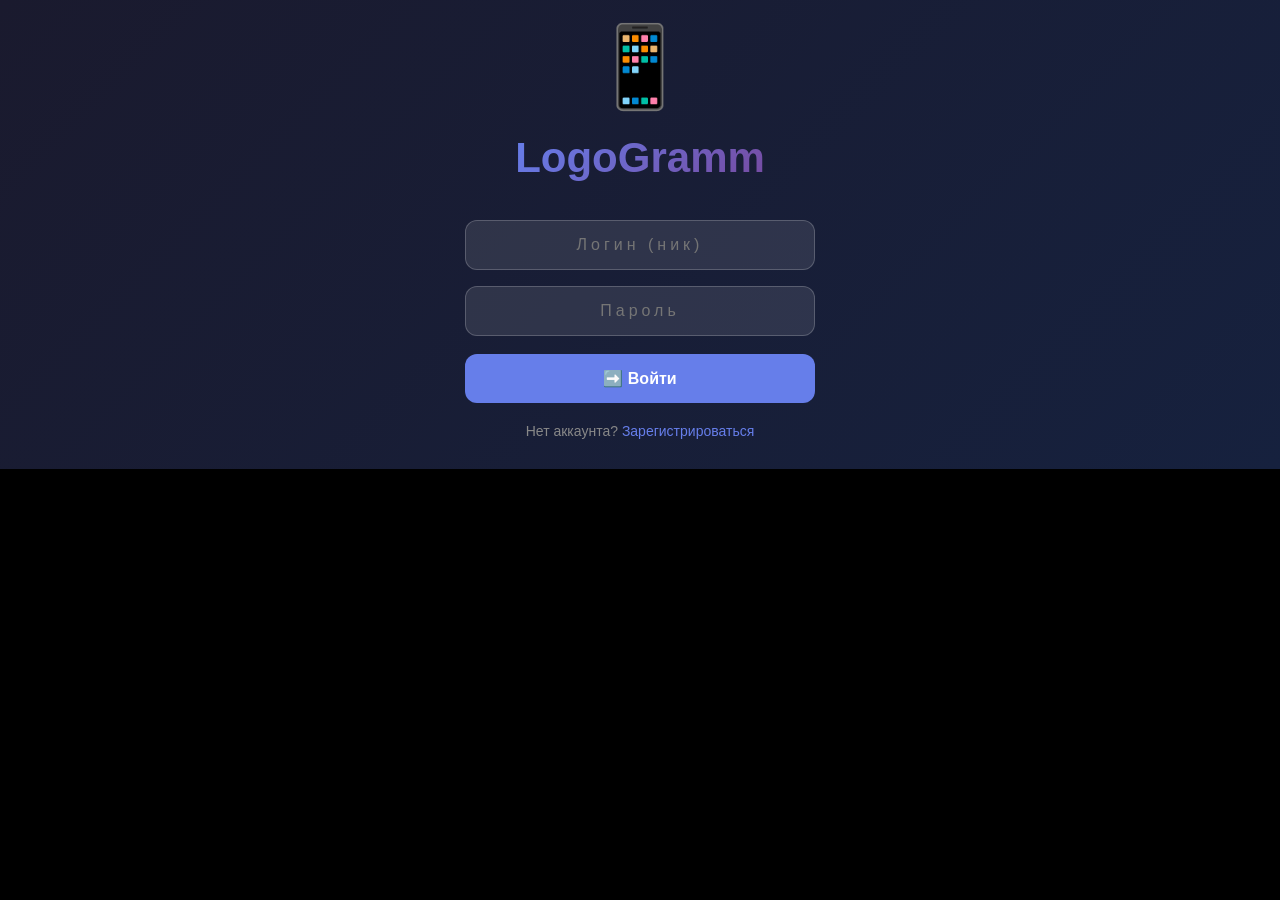
==== commit 17d23826: "Create index.html" ====
--- a/index.html
+++ b/index.html
@@ -3,58 +3,60 @@
 <head>
     <meta charset="UTF-8">
     <meta name="viewport" content="width=device-width, initial-scale=1.0, user-scalable=no, viewport-fit=cover">
-    <title>LogoGramm — Админ панель</title>
+    <title>LogoGramm — PIN код + Сохранение</title>
     <style>
         * { margin: 0; padding: 0; box-sizing: border-box; }
         body { font-family: -apple-system, BlinkMacSystemFont, 'Segoe UI', Roboto, Helvetica, Arial, sans-serif; background: #000; height: 100vh; overflow: hidden; }
         
-        /* АВТОРИЗАЦИЯ */
+        /* ЭКРАН ВХОДА */
         .auth-screen { display: flex; flex-direction: column; justify-content: center; align-items: center; height: 100%; background: linear-gradient(135deg, #1a1a2e, #16213e); padding: 20px; }
         .logo-3d { font-size: 80px; animation: float 3s ease-in-out infinite; text-align: center; margin-bottom: 20px; }
         @keyframes float { 0%,100% { transform: translateY(0); } 50% { transform: translateY(-10px); } }
         .logo-container h1 { font-size: 42px; background: linear-gradient(135deg, #667eea, #764ba2); -webkit-background-clip: text; -webkit-text-fill-color: transparent; text-align: center; margin-bottom: 30px; }
         .auth-form { width: 100%; max-width: 350px; margin: 0 auto; }
-        .input-field { width: 100%; padding: 15px; margin: 8px 0; background: rgba(255,255,255,0.1); border: 1px solid rgba(255,255,255,0.2); border-radius: 12px; color: white; font-size: 16px; }
+        .input-field { width: 100%; padding: 15px; margin: 8px 0; background: rgba(255,255,255,0.1); border: 1px solid rgba(255,255,255,0.2); border-radius: 12px; color: white; font-size: 16px; text-align: center; letter-spacing: 4px; }
         .btn-primary { width: 100%; padding: 15px; background: #667eea; color: white; border: none; border-radius: 12px; font-size: 16px; font-weight: bold; margin-top: 10px; cursor: pointer; }
-        .btn-danger { background: #ff4444; }
-        .btn-success { background: #4cd964; }
+        .btn-secondary { background: transparent; border: 1px solid #667eea; }
         .switch-text { text-align: center; color: #888; margin-top: 20px; font-size: 14px; }
         .switch-text span { color: #667eea; cursor: pointer; }
+        .pin-dots { display: flex; justify-content: center; gap: 15px; margin: 20px 0; }
+        .pin-dot { width: 20px; height: 20px; background: #2c2c2c; border-radius: 50%; transition: all 0.2s; }
+        .pin-dot.filled { background: #667eea; transform: scale(1.2); }
+        .pin-keyboard { display: grid; grid-template-columns: repeat(3, 1fr); gap: 12px; margin-top: 20px; }
+        .pin-key { background: #2c2c2c; border: none; border-radius: 50%; width: 70px; height: 70px; font-size: 28px; color: white; cursor: pointer; transition: 0.1s; }
+        .pin-key:active { transform: scale(0.95); background: #667eea; }
+        .pin-delete { background: #ff4444; font-size: 20px; }
         
         /* ОСНОВНОЙ ЭКРАН */
         .main-screen { display: flex; flex-direction: column; height: 100%; }
         .header { display: flex; justify-content: space-between; align-items: center; padding: 12px 16px; background: #1f1f1f; border-bottom: 1px solid #2c2c2c; }
         .header h1 { color: white; font-size: 18px; }
         .header-btn { background: none; border: none; font-size: 24px; color: white; cursor: pointer; padding: 8px; }
-        .admin-badge { background: #ff4444; color: white; padding: 4px 10px; border-radius: 20px; font-size: 11px; margin-left: 10px; }
         .tabs { display: flex; overflow-x: auto; background: #1f1f1f; border-bottom: 1px solid #2c2c2c; }
         .tab { padding: 12px 16px; background: none; border: none; color: #888; font-size: 14px; cursor: pointer; white-space: nowrap; }
         .tab.active { color: #667eea; border-bottom: 2px solid #667eea; }
-        
         .content { flex: 1; overflow-y: auto; }
         .tab-page { display: none; padding: 10px; }
         .tab-page.active { display: block; }
         
-        /* Карточки */
         .card { background: #1f1f1f; border-radius: 12px; padding: 15px; margin-bottom: 10px; }
-        .stat-grid { display: grid; grid-template-columns: repeat(auto-fit, minmax(150px, 1fr)); gap: 10px; margin-bottom: 20px; }
-        .stat-card { background: #2c2c2c; border-radius: 12px; padding: 15px; text-align: center; }
-        .stat-number { font-size: 28px; font-weight: bold; color: #667eea; }
-        .stat-label { color: #888; font-size: 12px; margin-top: 5px; }
-        
-        .user-item, .message-item { display: flex; align-items: center; justify-content: space-between; padding: 12px; background: #2c2c2c; border-radius: 12px; margin-bottom: 8px; }
-        .user-info { flex: 1; }
-        .user-name { color: white; font-weight: bold; }
-        .user-details { color: #888; font-size: 11px; margin-top: 4px; }
-        .online { color: #4cd964; }
-        .offline { color: #888; }
-        .btn-small { padding: 6px 12px; background: #667eea; border: none; border-radius: 8px; color: white; cursor: pointer; margin-left: 5px; font-size: 12px; }
-        .btn-small-danger { background: #ff4444; }
-        .btn-small-success { background: #4cd964; }
-        
-        .spam-textarea { width: 100%; padding: 12px; background: #2c2c2c; border: none; border-radius: 12px; color: white; font-size: 14px; margin-bottom: 10px; }
-        
-        /* Окно чата */
+        .setting-item { display: flex; justify-content: space-between; align-items: center; padding: 12px; background: #2c2c2c; border-radius: 12px; margin-bottom: 8px; cursor: pointer; }
+        .setting-item:hover { background: #3a3a3a; }
+        .setting-label { color: white; }
+        .setting-value { color: #888; }
+        .toggle-switch { width: 50px; height: 30px; background: #2c2c2c; border-radius: 15px; position: relative; cursor: pointer; }
+        .toggle-switch.active { background: #667eea; }
+        .toggle-switch::after { content: ''; width: 26px; height: 26px; background: white; border-radius: 50%; position: absolute; top: 2px; left: 2px; transition: 0.2s; }
+        .toggle-switch.active::after { left: 22px; }
+        
+        .user-card { display: flex; align-items: center; gap: 12px; padding: 12px; background: #1f1f1f; border-radius: 12px; margin-bottom: 8px; cursor: pointer; }
+        .user-card:hover { background: #2c2c2c; }
+        .avatar { width: 50px; height: 50px; background: #667eea; border-radius: 50%; display: flex; align-items: center; justify-content: center; font-size: 24px; }
+        .info { flex: 1; }
+        .name { color: white; font-weight: bold; }
+        .preview { color: #888; font-size: 12px; }
+        
+        /* ЧАТ */
         .chat-window { position: fixed; top: 0; left: 0; right: 0; bottom: 0; background: #121212; z-index: 100; display: none; flex-direction: column; }
         .chat-window.show { display: flex; }
         .chat-header { display: flex; align-items: center; padding: 12px 16px; background: #1f1f1f; gap: 12px; }
@@ -81,21 +83,16 @@
         .overlay { position: fixed; top: 0; left: 0; width: 100%; height: 100%; background: rgba(0,0,0,0.5); z-index: 199; display: none; }
         .overlay.show { display: block; }
         
-        /* Модалки */
         .modal { position: fixed; top: 0; left: 0; width: 100%; height: 100%; background: rgba(0,0,0,0.95); display: none; justify-content: center; align-items: center; z-index: 300; }
         .modal.show { display: flex; }
-        .modal-content { background: #1f1f1f; border-radius: 20px; width: 90%; max-width: 500px; max-height: 85vh; overflow-y: auto; padding: 20px; }
+        .modal-content { background: #1f1f1f; border-radius: 20px; width: 90%; max-width: 400px; padding: 20px; }
         .modal-header { display: flex; align-items: center; gap: 16px; margin-bottom: 20px; }
-        .modal-header h2, .modal-header h3 { color: white; }
+        .modal-header h3 { color: white; }
         .close-modal { background: none; border: none; font-size: 24px; color: white; cursor: pointer; }
         
         .empty-state { text-align: center; color: #666; padding: 50px; }
         .premium-badge { background: linear-gradient(135deg, #ffd700, #ff8c00); color: white; padding: 2px 8px; border-radius: 20px; font-size: 10px; margin-left: 8px; }
-        
-        /* График */
-        .chart { display: flex; align-items: flex-end; gap: 5px; height: 150px; margin-top: 20px; }
-        .chart-bar { flex: 1; background: #667eea; border-radius: 4px 4px 0 0; transition: height 0.3s; }
-        .chart-label { text-align: center; color: #888; font-size: 10px; margin-top: 5px; }
+        .profile-input { width: 100%; padding: 12px; background: #2c2c2c; border: none; border-radius: 12px; color: white; font-size: 16px; margin-bottom: 10px; }
     </style>
 </head>
 <body>
@@ -104,7 +101,7 @@
         <div class="auth-screen" id="authScreen">
             <div class="logo-3d">📱</div>
             <div class="logo-container"><h1>LogoGramm</h1></div>
-            <div class="auth-form">
+            <div class="auth-form" id="loginForm">
                 <input type="text" id="loginUsername" placeholder="Логин (ник)" class="input-field">
                 <input type="password" id="loginPassword" placeholder="Пароль" class="input-field">
                 <button id="loginBtn" class="btn-primary">➡️ Войти</button>
@@ -121,47 +118,61 @@
             </div>
         </div>
 
+        <!-- ЭКРАН ВВОДА PIN-КОДА -->
+        <div class="auth-screen" id="pinScreen" style="display: none;">
+            <div class="logo-3d">🔐</div>
+            <div class="logo-container"><h1>Введите PIN-код</h1></div>
+            <div class="pin-dots" id="pinDots">
+                <div class="pin-dot"></div><div class="pin-dot"></div><div class="pin-dot"></div><div class="pin-dot"></div>
+            </div>
+            <div class="pin-keyboard" id="pinKeyboard">
+                <button class="pin-key" data-num="1">1</button><button class="pin-key" data-num="2">2</button><button class="pin-key" data-num="3">3</button>
+                <button class="pin-key" data-num="4">4</button><button class="pin-key" data-num="5">5</button><button class="pin-key" data-num="6">6</button>
+                <button class="pin-key" data-num="7">7</button><button class="pin-key" data-num="8">8</button><button class="pin-key" data-num="9">9</button>
+                <button class="pin-key pin-delete" data-num="del">⌫</button><button class="pin-key" data-num="0">0</button><button class="pin-key pin-delete" data-num="clear">✕</button>
+            </div>
+            <div id="pinError" style="color:#ff4444; font-size:12px; text-align:center; margin-top:20px;"></div>
+            <button id="logoutFromPin" class="btn-primary btn-secondary" style="margin-top:20px;">🚪 Выйти из аккаунта</button>
+        </div>
+
         <!-- ОСНОВНОЙ ЭКРАН -->
         <div class="main-screen" id="mainScreen" style="display: none;">
             <div class="header">
                 <button id="menuBtn" class="header-btn">☰</button>
-                <h1>LogoGramm <span id="adminHeaderBadge" class="admin-badge" style="display: none;">👑 ADMIN</span></h1>
+                <h1>LogoGramm</h1>
                 <button id="searchBtn" class="header-btn">🔍</button>
             </div>
             
-            <div class="tabs" id="tabs">
+            <div class="tabs">
                 <button class="tab active" data-tab="chats">💬 Чаты</button>
                 <button class="tab" data-tab="users">👥 Пользователи</button>
-                <button class="tab" data-tab="stories">📸 Истории</button>
-                <button class="tab admin-tab" data-tab="admin" style="display: none;">👑 Админ панель</button>
+                <button class="tab" data-tab="settings">⚙️ Настройки</button>
             </div>
             
             <div class="content">
                 <div class="tab-page active" id="chatsPage"><div id="chatsList"></div></div>
                 <div class="tab-page" id="usersPage"><div id="usersList"></div></div>
-                <div class="tab-page" id="storiesPage"><div id="storiesList"></div></div>
-                <div class="tab-page" id="adminPage">
-                    <!-- Админ панель -->
+                <div class="tab-page" id="settingsPage">
                     <div class="card">
-                        <h3 style="color:white; margin-bottom:15px;">📊 Статистика мессенджера</h3>
-                        <div class="stat-grid" id="statGrid"></div>
+                        <h3 style="color:white; margin-bottom:15px;">🔐 Конфиденциальность</h3>
+                        <div class="setting-item" id="pinSetting">
+                            <div class="setting-label">🔒 PIN-код (4 цифры)</div>
+                            <div class="setting-value" id="pinStatus">Не установлен</div>
+                        </div>
                     </div>
-                    
                     <div class="card">
-                        <h3 style="color:white; margin-bottom:15px;">📱 Все пользователи</h3>
-                        <div id="allUsersList"></div>
+                        <h3 style="color:white; margin-bottom:15px;">👤 Профиль</h3>
+                        <div class="setting-item" id="editProfileSetting">
+                            <div class="setting-label">✏️ Редактировать профиль</div>
+                            <div class="setting-value">➡️</div>
+                        </div>
                     </div>
-                    
                     <div class="card">
-                        <h3 style="color:white; margin-bottom:15px;">📨 Массовая рассылка (спам)</h3>
-                        <textarea id="spamMessage" class="spam-textarea" rows="3" placeholder="Введите сообщение для всех пользователей..."></textarea>
-                        <button id="sendSpamBtn" class="btn-primary" style="margin-bottom:10px;">📢 Отправить всем</button>
-                        <button id="sendSpamToOnlineBtn" class="btn-primary btn-success" style="background:#4cd964;">🟢 Только онлайн</button>
-                    </div>
-                    
-                    <div class="card">
-                        <h3 style="color:white; margin-bottom:15px;">📈 Активность пользователей (по дням)</h3>
-                        <div class="chart" id="activityChart"></div>
+                        <h3 style="color:white; margin-bottom:15px;">⭐ Premium</h3>
+                        <div class="setting-item" id="premiumSetting">
+                            <div class="setting-label">💎 Оформить Logo Premium</div>
+                            <div class="setting-value">➡️</div>
+                        </div>
                     </div>
                 </div>
             </div>
@@ -175,8 +186,8 @@
                 <div class="menu-nick" id="menuNick"></div>
             </div>
             <div class="menu-list">
-                <div class="menu-item" id="openProfile">👤 Мой профиль</div>
-                <div class="menu-item" id="openPremium">⭐ Logo Premium</div>
+                <div class="menu-item" id="openSettingsMenu">⚙️ Настройки</div>
+                <div class="menu-item" id="openPremiumMenu">⭐ Logo Premium</div>
                 <div class="menu-item logout" id="logoutBtn">🚪 Выйти</div>
             </div>
         </div>
@@ -195,50 +206,42 @@
             </div>
         </div>
 
-        <!-- ПРОФИЛЬ -->
-        <div class="modal" id="profileModal">
+        <!-- МОДАЛ НАСТРОЙКИ PIN -->
+        <div class="modal" id="pinModal">
             <div class="modal-content">
-                <div class="modal-header"><button class="close-modal">←</button><h3>Профиль</h3></div>
-                <div class="big-avatar" id="profileAvatar" style="font-size:48px; text-align:center; margin:20px;">👤</div>
-                <div class="profile-field"><label>Имя</label><input type="text" id="profileName" class="profile-input" style="width:100%; padding:12px; background:#2c2c2c; border:none; border-radius:12px; color:white;"></div>
-                <div class="profile-field"><label>Ник</label><input type="text" id="profileNick" class="profile-input" style="width:100%; padding:12px; background:#2c2c2c; border:none; border-radius:12px; color:white;"></div>
-                <div class="profile-field"><label>Новый пароль</label><input type="password" id="profilePassword" placeholder="Оставьте пустым" class="profile-input" style="width:100%; padding:12px; background:#2c2c2c; border:none; border-radius:12px; color:white;"></div>
-                <button id="saveProfile" class="btn-primary">Сохранить</button>
-            </div>
-        </div>
-
-        <!-- PREMIUM -->
-        <div class="modal" id="premiumModal">
+                <div class="modal-header"><button class="close-modal">←</button><h3>Установка PIN-кода</h3></div>
+                <div id="pinSetupMessage" style="color:white; text-align:center; margin-bottom:15px;">Введите 4-значный PIN-код</div>
+                <div class="pin-dots" id="pinSetupDots">
+                    <div class="pin-dot"></div><div class="pin-dot"></div><div class="pin-dot"></div><div class="pin-dot"></div>
+                </div>
+                <div class="pin-keyboard" id="pinSetupKeyboard">
+                    <button class="pin-key" data-num="1">1</button><button class="pin-key" data-num="2">2</button><button class="pin-key" data-num="3">3</button>
+                    <button class="pin-key" data-num="4">4</button><button class="pin-key" data-num="5">5</button><button class="pin-key" data-num="6">6</button>
+                    <button class="pin-key" data-num="7">7</button><button class="pin-key" data-num="8">8</button><button class="pin-key" data-num="9">9</button>
+                    <button class="pin-key pin-delete" data-num="del">⌫</button><button class="pin-key" data-num="0">0</button><button class="pin-key pin-delete" data-num="clear">✕</button>
+                </div>
+                <div id="pinSetupError" style="color:#ff4444; font-size:12px; text-align:center; margin-top:15px;"></div>
+            </div>
+        </div>
+
+        <!-- МОДАЛ РЕДАКТИРОВАНИЯ ПРОФИЛЯ -->
+        <div class="modal" id="editProfileModal">
+            <div class="modal-content">
+                <div class="modal-header"><button class="close-modal">←</button><h3>Редактировать профиль</h3></div>
+                <input type="text" id="editName" placeholder="Имя" class="profile-input">
+                <input type="text" id="editNick" placeholder="Ник" class="profile-input">
+                <input type="password" id="editPassword" placeholder="Новый пароль (оставьте пустым)" class="profile-input">
+                <button id="saveProfileEdit" class="btn-primary">Сохранить</button>
+            </div>
+        </div>
+
+        <!-- МОДАЛ PREMIUM -->
+        <div class="modal" id="premiumSettingsModal">
             <div class="modal-content">
                 <div class="modal-header"><button class="close-modal">←</button><h2>⭐ Logo Premium</h2></div>
-                <div class="plan" data-months="1" style="background:#2c2c2c; border-radius:16px; padding:16px; margin-bottom:10px; text-align:center;"><div class="plan-price" style="font-size:24px; color:#ffd700;">100 ₽</div><div class="plan-period">1 месяц</div><button class="plan-buy" style="margin-top:10px; padding:8px 20px; background:#667eea; border:none; border-radius:20px; color:white;">Купить</button></div>
-                <div class="plan" data-months="3" style="background:#2c2c2c; border-radius:16px; padding:16px; margin-bottom:10px; text-align:center;"><div class="plan-price" style="font-size:24px; color:#ffd700;">300 ₽</div><div class="plan-period">3 месяца</div><div class="plan-save" style="color:#4cd964;">-20%</div><button class="plan-buy" style="margin-top:10px; padding:8px 20px; background:#667eea; border:none; border-radius:20px; color:white;">Купить</button></div>
-                <div class="plan premium-plan" data-months="12" style="background:#2c2c2c; border-radius:16px; padding:16px; margin-bottom:10px; text-align:center; border:2px solid #ffd700; position:relative;"><div class="plan-badge" style="position:absolute; top:-10px; right:10px; background:#ffd700; color:black; padding:2px 10px; border-radius:20px;">🔥 Лучшее</div><div class="plan-price" style="font-size:24px; color:#ffd700;">700 ₽</div><div class="plan-period">1 год</div><div class="plan-save" style="color:#4cd964;">-40%</div><button class="plan-buy" style="margin-top:10px; padding:8px 20px; background:#667eea; border:none; border-radius:20px; color:white;">Купить</button></div>
-            </div>
-        </div>
-
-        <!-- МОДАЛ ВЫДАЧИ PREMIUM -->
-        <div class="modal" id="givePremiumModal">
-            <div class="modal-content">
-                <div class="modal-header"><button class="close-modal">←</button><h3>Выдать Premium</h3></div>
-                <select id="premiumUserSelect" class="profile-input" style="margin-bottom:15px;"></select>
-                <select id="premiumDurationSelect" class="profile-input" style="margin-bottom:15px;">
-                    <option value="1">1 месяц</option>
-                    <option value="3">3 месяца</option>
-                    <option value="12">1 год</option>
-                </select>
-                <button id="givePremiumBtn" class="btn-primary">Выдать Premium</button>
-            </div>
-        </div>
-
-        <!-- МОДАЛ БЛОКИРОВКИ -->
-        <div class="modal" id="blockUserModal">
-            <div class="modal-content">
-                <div class="modal-header"><button class="close-modal">←</button><h3>Управление пользователем</h3></div>
-                <div id="blockUserInfo"></div>
-                <button id="confirmBlockBtn" class="btn-primary btn-danger">🔒 Заблокировать</button>
-                <button id="confirmUnblockBtn" class="btn-primary btn-success" style="margin-top:10px;">🔓 Разблокировать</button>
-                <button id="makeAdminBtn" class="btn-primary" style="margin-top:10px;">👑 Сделать админом</button>
+                <div class="plan" data-months="1" style="background:#2c2c2c; border-radius:16px; padding:16px; margin-bottom:10px; text-align:center;"><div style="font-size:24px; color:#ffd700;">100 ₽</div><div>1 месяц</div><button class="buy-premium-btn" style="margin-top:10px; padding:8px 20px; background:#667eea; border:none; border-radius:20px; color:white;">Купить</button></div>
+                <div class="plan" data-months="3" style="background:#2c2c2c; border-radius:16px; padding:16px; margin-bottom:10px; text-align:center;"><div style="font-size:24px; color:#ffd700;">300 ₽</div><div>3 месяца</div><div style="color:#4cd964;">-20%</div><button class="buy-premium-btn" style="margin-top:10px; padding:8px 20px; background:#667eea; border:none; border-radius:20px; color:white;">Купить</button></div>
+                <div class="plan" data-months="12" style="background:#2c2c2c; border-radius:16px; padding:16px; margin-bottom:10px; text-align:center; border:2px solid #ffd700; position:relative;"><div style="position:absolute; top:-10px; right:10px; background:#ffd700; color:black; padding:2px 10px; border-radius:20px;">🔥 Лучшее</div><div style="font-size:24px; color:#ffd700;">700 ₽</div><div>1 год</div><div style="color:#4cd964;">-40%</div><button class="buy-premium-btn" style="margin-top:10px; padding:8px 20px; background:#667eea; border:none; border-radius:20px; color:white;">Купить</button></div>
             </div>
         </div>
     </div>
@@ -248,61 +251,187 @@
         let currentUser = null;
         let currentChat = null;
         let allUsers = [];
-        let stories = [];
         let premiumUsers = [];
-        let blockedUsers = [];
-        let admins = ['alex']; // Алексей - главный админ
-        let userMessagesCount = {}; // Счётчик сообщений для статистики
         let updateInterval = null;
+        
+        // Переменные для PIN
+        let pinInput = [];
+        let pinConfirmMode = false;
+        let firstPin = '';
 
         // ========== ЗАГРУЗКА ==========
         function loadData() {
             let u = localStorage.getItem('lg_users');
             allUsers = u ? JSON.parse(u) : [];
             
-            let s = localStorage.getItem('lg_stories');
-            stories = s ? JSON.parse(s) : [];
-            
             let p = localStorage.getItem('lg_premium');
             premiumUsers = p ? JSON.parse(p) : [];
             
-            let b = localStorage.getItem('lg_blocked');
-            blockedUsers = b ? JSON.parse(b) : [];
-            
-            let m = localStorage.getItem('lg_messages_count');
-            userMessagesCount = m ? JSON.parse(m) : {};
+            // Добавляем тестовых пользователей если пусто
+            if (allUsers.length === 0) {
+                allUsers = [
+                    { id: 'u1', nickname: 'alex', name: 'Алексей', password: '123', avatar: '👨', bio: '', pinCode: '' },
+                    { id: 'u2', nickname: 'maria', name: 'Мария', password: '123', avatar: '👩', bio: '', pinCode: '' }
+                ];
+                saveUsers();
+            }
             
             let saved = localStorage.getItem('lg_currentUser');
             if (saved) {
-                currentUser = JSON.parse(saved);
-                if (!allUsers.find(u => u.id === currentUser.id)) {
-                    allUsers.push(currentUser);
-                    saveUsers();
-                }
+                try {
+                    let userData = JSON.parse(saved);
+                    let foundUser = allUsers.find(u => u.id === userData.id);
+                    if (foundUser && !isBlocked(foundUser.id)) {
+                        currentUser = foundUser;
+                    }
+                } catch(e) {}
             }
-            
-            // Добавляем админа alex если его нет
-            if (!allUsers.find(u => u.nickname === 'alex')) {
-                let alex = { id: 'u_admin', nickname: 'alex', name: 'Алексей', password: 'admin123', avatar: '👑', bio: 'Главный администратор', isAdmin: true };
-                allUsers.push(alex);
-                saveUsers();
+        }
+
+        function saveUsers() { localStorage.setItem('lg_users', JSON.stringify(allUsers)); }
+        function savePremium() { localStorage.setItem('lg_premium', JSON.stringify(premiumUsers)); }
+        function saveCurrentUser() { 
+            if (currentUser) {
+                localStorage.setItem('lg_currentUser', JSON.stringify({ id: currentUser.id, nickname: currentUser.nickname }));
             }
-            if (!admins.includes('alex')) admins.push('alex');
-        }
-
-        function saveUsers() { localStorage.setItem('lg_users', JSON.stringify(allUsers)); }
-        function saveStories() { localStorage.setItem('lg_stories', JSON.stringify(stories)); }
-        function savePremium() { localStorage.setItem('lg_premium', JSON.stringify(premiumUsers)); }
-        function saveBlocked() { localStorage.setItem('lg_blocked', JSON.stringify(blockedUsers)); }
-        function saveMessagesCount() { localStorage.setItem('lg_messages_count', JSON.stringify(userMessagesCount)); }
-        function saveCurrentUser() { localStorage.setItem('lg_currentUser', JSON.stringify(currentUser)); }
-
-        function isAdmin(user) { return admins.includes(user?.nickname) || user?.isAdmin === true; }
-        function isBlocked(userId) { return blockedUsers.includes(userId); }
+        }
+        
+        function isBlocked(userId) { return false; }
         function hasPremium(userId) { let p = premiumUsers.find(p => p.userId === userId); if (!p) return false; if (p.expiresAt < Date.now()) { premiumUsers = premiumUsers.filter(p => p.userId !== userId); savePremium(); return false; } return true; }
+
+        // ========== PIN-КОД ФУНКЦИИ ==========
+        function showPinScreen() {
+            document.getElementById('authScreen').style.display = 'none';
+            document.getElementById('mainScreen').style.display = 'none';
+            document.getElementById('pinScreen').style.display = 'flex';
+            pinInput = [];
+            updatePinDots('pinDots', pinInput);
+            document.getElementById('pinError').innerText = '';
+        }
+        
+        function updatePinDots(containerId, inputArray) {
+            let dots = document.querySelectorAll(`#${containerId} .pin-dot`);
+            dots.forEach((dot, i) => {
+                if (i < inputArray.length) dot.classList.add('filled');
+                else dot.classList.remove('filled');
+            });
+        }
+        
+        function setupPinKeyboard(containerId, onDigit, onDelete, onClear) {
+            let keys = document.querySelectorAll(`#${containerId} .pin-key`);
+            keys.forEach(key => {
+                key.onclick = () => {
+                    let num = key.dataset.num;
+                    if (num === 'del') onDelete();
+                    else if (num === 'clear') onClear();
+                    else onDigit(num);
+                };
+            });
+        }
+        
+        function checkPinCode(enteredPin) {
+            if (currentUser.pinCode === enteredPin) {
+                // PIN верный
+                document.getElementById('pinScreen').style.display = 'none';
+                document.getElementById('mainScreen').style.display = 'flex';
+                startAppAfterPin();
+            } else {
+                document.getElementById('pinError').innerText = 'Неверный PIN-код';
+                pinInput = [];
+                updatePinDots('pinDots', pinInput);
+            }
+        }
+        
+        function startAppAfterPin() {
+            updateUI();
+            renderAll();
+            startAutoUpdate();
+        }
+
+        // ========== НАСТРОЙКА PIN ==========
+        function setupPinInSettings() {
+            pinInput = [];
+            firstPin = '';
+            pinConfirmMode = false;
+            document.getElementById('pinSetupMessage').innerText = 'Введите 4-значный PIN-код';
+            document.getElementById('pinSetupError').innerText = '';
+            updatePinDots('pinSetupDots', pinInput);
+            
+            setupPinKeyboard('pinSetupKeyboard',
+                (digit) => {
+                    if (pinInput.length < 4) {
+                        pinInput.push(digit);
+                        updatePinDots('pinSetupDots', pinInput);
+                        if (pinInput.length === 4) {
+                            let enteredPin = pinInput.join('');
+                            if (!pinConfirmMode) {
+                                firstPin = enteredPin;
+                                pinConfirmMode = true;
+                                pinInput = [];
+                                updatePinDots('pinSetupDots', pinInput);
+                                document.getElementById('pinSetupMessage').innerText = 'Повторите PIN-код';
+                            } else {
+                                if (enteredPin === firstPin) {
+                                    currentUser.pinCode = enteredPin;
+                                    let userInList = allUsers.find(u => u.id === currentUser.id);
+                                    if (userInList) userInList.pinCode = enteredPin;
+                                    saveUsers();
+                                    saveCurrentUser();
+                                    document.getElementById('pinModal').classList.remove('show');
+                                    updateSettingsUI();
+                                    alert('PIN-код установлен!');
+                                } else {
+                                    document.getElementById('pinSetupError').innerText = 'PIN-коды не совпадают';
+                                    pinInput = [];
+                                    pinConfirmMode = false;
+                                    firstPin = '';
+                                    updatePinDots('pinSetupDots', pinInput);
+                                    document.getElementById('pinSetupMessage').innerText = 'Введите 4-значный PIN-код';
+                                }
+                            }
+                        }
+                    }
+                },
+                () => { if (pinInput.length > 0) { pinInput.pop(); updatePinDots('pinSetupDots', pinInput); } },
+                () => { pinInput = []; updatePinDots('pinSetupDots', pinInput); }
+            );
+        }
+        
+        function removePin() {
+            currentUser.pinCode = '';
+            let userInList = allUsers.find(u => u.id === currentUser.id);
+            if (userInList) userInList.pinCode = '';
+            saveUsers();
+            saveCurrentUser();
+            updateSettingsUI();
+            alert('PIN-код удалён');
+        }
 
         // ========== АВТОРИЗАЦИЯ ==========
         function setupAuth() {
+            // Если есть сохранённый пользователь, проверяем PIN
+            if (currentUser) {
+                if (currentUser.pinCode) {
+                    showPinScreen();
+                    setupPinKeyboard('pinKeyboard',
+                        (digit) => { if (pinInput.length < 4) { pinInput.push(digit); updatePinDots('pinDots', pinInput); if (pinInput.length === 4) checkPinCode(pinInput.join('')); } },
+                        () => { if (pinInput.length > 0) { pinInput.pop(); updatePinDots('pinDots', pinInput); } },
+                        () => { pinInput = []; updatePinDots('pinDots', pinInput); }
+                    );
+                    document.getElementById('logoutFromPin').onclick = () => {
+                        localStorage.removeItem('lg_currentUser');
+                        currentUser = null;
+                        document.getElementById('pinScreen').style.display = 'none';
+                        document.getElementById('authScreen').style.display = 'flex';
+                    };
+                } else {
+                    document.getElementById('authScreen').style.display = 'none';
+                    document.getElementById('mainScreen').style.display = 'flex';
+                    startAppAfterPin();
+                }
+                return;
+            }
+            
             document.getElementById('showRegister').onclick = () => { document.getElementById('loginForm').style.display = 'none'; document.getElementById('registerForm').style.display = 'block'; };
             document.getElementById('showLogin').onclick = () => { document.getElementById('registerForm').style.display = 'none'; document.getElementById('loginForm').style.display = 'block'; };
             
@@ -312,10 +441,27 @@
                 let user = allUsers.find(u => u.nickname === username || u.name.toLowerCase() === username);
                 if (!user) { document.getElementById('loginError').innerText = 'Пользователь не найден'; return; }
                 if (user.password !== password) { document.getElementById('loginError').innerText = 'Неверный пароль'; return; }
-                if (isBlocked(user.id)) { document.getElementById('loginError').innerText = 'Ваш аккаунт заблокирован администратором'; return; }
                 currentUser = user;
                 saveCurrentUser();
-                startApp();
+                
+                if (currentUser.pinCode) {
+                    showPinScreen();
+                    setupPinKeyboard('pinKeyboard',
+                        (digit) => { if (pinInput.length < 4) { pinInput.push(digit); updatePinDots('pinDots', pinInput); if (pinInput.length === 4) checkPinCode(pinInput.join('')); } },
+                        () => { if (pinInput.length > 0) { pinInput.pop(); updatePinDots('pinDots', pinInput); } },
+                        () => { pinInput = []; updatePinDots('pinDots', pinInput); }
+                    );
+                    document.getElementById('logoutFromPin').onclick = () => {
+                        localStorage.removeItem('lg_currentUser');
+                        currentUser = null;
+                        document.getElementById('pinScreen').style.display = 'none';
+                        document.getElementById('authScreen').style.display = 'flex';
+                    };
+                } else {
+                    document.getElementById('authScreen').style.display = 'none';
+                    document.getElementById('mainScreen').style.display = 'flex';
+                    startAppAfterPin();
+                }
             };
             
             document.getElementById('registerBtn').onclick = () => {
@@ -324,29 +470,15 @@
                 let password = document.getElementById('regPassword').value;
                 if (!nick || !name || !password) { document.getElementById('regError').innerText = 'Заполните все поля'; return; }
                 if (allUsers.find(u => u.nickname === nick)) { document.getElementById('regError').innerText = 'Ник занят'; return; }
-                let newUser = { id: 'u_' + Date.now(), nickname: nick, name: name, password: password, avatar: '👤', bio: '', registeredAt: Date.now() };
+                let newUser = { id: 'u_' + Date.now(), nickname: nick, name: name, password: password, avatar: '👤', bio: '', pinCode: '' };
                 allUsers.push(newUser);
                 saveUsers();
                 currentUser = newUser;
                 saveCurrentUser();
-                startApp();
+                document.getElementById('authScreen').style.display = 'none';
+                document.getElementById('mainScreen').style.display = 'flex';
+                startAppAfterPin();
             };
-        }
-        
-        function startApp() {
-            document.getElementById('authScreen').style.display = 'none';
-            document.getElementById('mainScreen').style.display = 'flex';
-            
-            // Показываем админ-панель если пользователь админ
-            if (isAdmin(currentUser)) {
-                document.getElementById('adminHeaderBadge').style.display = 'inline-block';
-                document.querySelector('.admin-tab').style.display = 'block';
-            }
-            
-            updateUI();
-            renderAll();
-            startAutoUpdate();
-            if ('Notification' in window && Notification.permission === 'default') Notification.requestPermission();
         }
         
         function startAutoUpdate() {
@@ -354,7 +486,6 @@
             updateInterval = setInterval(() => {
                 if (currentChat) renderMessages();
                 renderAll();
-                if (isAdmin(currentUser) && document.getElementById('adminPage').classList.contains('active')) renderAdminPanel();
             }, 500);
         }
         
@@ -362,31 +493,29 @@
             document.getElementById('menuName').innerText = currentUser.name;
             document.getElementById('menuNick').innerText = '@' + currentUser.nickname;
             document.getElementById('menuAvatar').innerText = currentUser.avatar;
-            document.getElementById('profileAvatar').innerText = currentUser.avatar;
-            document.getElementById('profileName').value = currentUser.name;
-            document.getElementById('profileNick').value = currentUser.nickname;
-        }
-
-        // ========== ОБНОВЛЕНИЕ ВСЕХ СПИСКОВ ==========
-        function renderAll() {
-            renderChats();
-            renderUsers();
-            renderStories();
-            if (isAdmin(currentUser)) renderAdminPanel();
-        }
+        }
+        
+        function updateSettingsUI() {
+            let pinStatus = document.getElementById('pinStatus');
+            if (currentUser.pinCode) {
+                pinStatus.innerHTML = '✅ Установлен <span style="color:#ff4444; margin-left:10px; cursor:pointer;" onclick="removePin()">🗑️ Удалить</span>';
+            } else {
+                pinStatus.innerHTML = '🔓 Не установлен';
+            }
+        }
+
+        // ========== ОБНОВЛЕНИЕ ==========
+        function renderAll() { renderChats(); renderUsers(); }
         
         function renderChats() {
             let container = document.getElementById('chatsList');
-            let others = allUsers.filter(u => u.id !== currentUser?.id && !isBlocked(u.id));
+            let others = allUsers.filter(u => u.id !== currentUser?.id);
             if (others.length === 0) { container.innerHTML = '<div class="empty-state">💬 Нет чатов</div>'; return; }
             container.innerHTML = others.map(user => {
                 let key = getChatKey(currentUser.id, user.id);
                 let msgs = getMessages(key);
                 let last = msgs[msgs.length - 1];
-                return `<div class="user-card" data-id="${user.id}" style="display:flex; align-items:center; gap:12px; padding:12px; background:#1f1f1f; border-radius:12px; margin-bottom:8px; cursor:pointer;">
-                    <div class="avatar" style="width:50px; height:50px; background:#667eea; border-radius:50%; display:flex; align-items:center; justify-content:center; font-size:24px;">${user.avatar || '👤'}</div>
-                    <div class="info" style="flex:1;"><div class="name" style="color:white; font-weight:bold;">${user.name} ${hasPremium(user.id) ? '⭐' : ''}</div><div class="preview" style="color:#888; font-size:12px;">${last ? (last.senderId === currentUser.id ? `Вы: ${last.text}` : last.text) : 'Нет сообщений'}</div></div>
-                </div>`;
+                return `<div class="user-card" data-id="${user.id}"><div class="avatar">${user.avatar || '👤'}</div><div class="info"><div class="name">${user.name} ${hasPremium(user.id) ? '⭐' : ''}</div><div class="preview">${last ? (last.senderId === currentUser.id ? `Вы: ${last.text}` : last.text) : 'Нет сообщений'}</div></div></div>`;
             }).join('');
             document.querySelectorAll('#chatsList .user-card').forEach(el => { el.onclick = () => openChat(el.dataset.id); });
         }
@@ -395,197 +524,14 @@
             let container = document.getElementById('usersList');
             let others = allUsers.filter(u => u.id !== currentUser?.id);
             if (others.length === 0) { container.innerHTML = '<div class="empty-state">👥 Нет других пользователей</div>'; return; }
-            container.innerHTML = others.map(user => `
-                <div class="user-card" data-id="${user.id}" style="display:flex; align-items:center; gap:12px; padding:12px; background:#1f1f1f; border-radius:12px; margin-bottom:8px; cursor:pointer;">
-                    <div class="avatar" style="width:50px; height:50px; background:#667eea; border-radius:50%; display:flex; align-items:center; justify-content:center; font-size:24px;">${user.avatar || '👤'}</div>
-                    <div class="info" style="flex:1;"><div class="name" style="color:white; font-weight:bold;">${user.name} ${hasPremium(user.id) ? '⭐' : ''} ${isBlocked(user.id) ? '🔒' : ''} ${isAdmin(user) ? '👑' : ''}</div><div class="nick" style="color:#888; font-size:12px;">@${user.nickname}</div></div>
-                    <div class="write-icon">✉️</div>
-                </div>
-            `).join('');
-            document.querySelectorAll('#usersList .user-card').forEach(el => { el.onclick = () => { if (!isBlocked(el.dataset.id)) openChat(el.dataset.id); else alert('Пользователь заблокирован'); }; });
-        }
-        
-        function renderStories() {
-            let container = document.getElementById('storiesList');
-            let sorted = [...stories].sort((a,b) => b.time - a.time);
-            if (sorted.length === 0) { container.innerHTML = '<div class="empty-state">📸 Нет историй</div>'; return; }
-            container.innerHTML = `<button id="addStoryBtn" style="width:100%; padding:12px; background:#667eea; border:none; border-radius:25px; color:white; margin-bottom:10px;">➕ Моя история</button>` + 
-                sorted.map(s => `<div class="story-card" data-id="${s.id}" style="display:flex; align-items:center; gap:12px; padding:12px; background:#1f1f1f; border-radius:12px; margin-bottom:8px; cursor:pointer;">
-                    <div class="avatar" style="width:45px; height:45px; background:#3a3a3a; border-radius:50%; display:flex; align-items:center; justify-content:center;">${s.userAvatar || '👤'}</div>
-                    <div class="info" style="flex:1;"><div class="name" style="color:white;">${s.userName}</div><div class="preview" style="color:#888; font-size:12px;">${s.text.substring(0, 50)}</div></div>
-                </div>`).join('');
-            document.getElementById('addStoryBtn')?.addEventListener('click', () => addStoryPrompt());
-            document.querySelectorAll('.story-card').forEach(el => { el.onclick = () => viewStory(el.dataset.id); });
-        }
-        
-        function addStoryPrompt() {
-            let text = prompt('Введите текст истории:');
-            if (text) {
-                let color = '#' + Math.floor(Math.random()*16777215).toString(16);
-                let story = { id: Date.now(), userId: currentUser.id, userName: currentUser.name, userAvatar: currentUser.avatar, text: text, bgColor: color, time: Date.now() };
-                stories.push(story);
-                saveStories();
-                renderStories();
-            }
-        }
-        
-        function viewStory(id) { let story = stories.find(s => s.id == id); if(story) alert(`${story.userName}: ${story.text}`); }
-
-        // ========== АДМИН ПАНЕЛЬ ==========
-        function renderAdminPanel() {
-            renderStats();
-            renderAllUsersList();
-            renderActivityChart();
-        }
-        
-        function renderStats() {
-            let onlineCount = allUsers.filter(u => userMessagesCount[u.id] && (Date.now() - (userMessagesCount[u.id]?.lastSeen || 0) < 60000)).length;
-            let container = document.getElementById('statGrid');
-            container.innerHTML = `
-                <div class="stat-card"><div class="stat-number">${allUsers.length}</div><div class="stat-label">Всего пользователей</div></div>
-                <div class="stat-card"><div class="stat-number">${onlineCount}</div><div class="stat-label">Сейчас онлайн</div></div>
-                <div class="stat-card"><div class="stat-number">${premiumUsers.length}</div><div class="stat-label">Premium пользователей</div></div>
-                <div class="stat-card"><div class="stat-number">${stories.length}</div><div class="stat-label">Всего историй</div></div>
-                <div class="stat-card"><div class="stat-number">${blockedUsers.length}</div><div class="stat-label">Заблокировано</div></div>
-            `;
-        }
-        
-        function renderAllUsersList() {
-            let container = document.getElementById('allUsersList');
-            container.innerHTML = allUsers.map(user => `
-                <div class="user-item" data-id="${user.id}">
-                    <div class="user-info">
-                        <div class="user-name">${user.name} ${hasPremium(user.id) ? '⭐' : ''} ${isAdmin(user) ? '👑 Админ' : ''}</div>
-                        <div class="user-details">@${user.nickname} • ${user.registeredAt ? new Date(user.registeredAt).toLocaleDateString() : 'недавно'} • Сообщений: ${userMessagesCount[user.id]?.total || 0}</div>
-                    </div>
-                    <div>
-                        <button class="btn-small ${hasPremium(user.id) ? 'btn-small-danger' : 'btn-small-success'}" onclick="togglePremium('${user.id}')">${hasPremium(user.id) ? '❌ Отменить Premium' : '🎁 Выдать Premium'}</button>
-                        <button class="btn-small ${isBlocked(user.id) ? 'btn-small-success' : 'btn-small-danger'}" onclick="toggleBlock('${user.id}')">${isBlocked(user.id) ? '🔓 Разблокировать' : '🔒 Заблокировать'}</button>
-                        ${!isAdmin(user) ? `<button class="btn-small" onclick="makeAdmin('${user.id}')">👑 Сделать админом</button>` : ''}
-                        <button class="btn-small" onclick="sendMessageToUser('${user.id}')">✉️ Написать</button>
-                    </div>
-                </div>
-            `).join('');
-        }
-        
-        function renderActivityChart() {
-            // Получаем активность за последние 7 дней
-            let days = ['Пн', 'Вт', 'Ср', 'Чт', 'Пт', 'Сб', 'Вс'];
-            let activity = [0,0,0,0,0,0,0];
-            for (let userId in userMessagesCount) {
-                let userActivity = userMessagesCount[userId];
-                if (userActivity.lastSeen) {
-                    let day = new Date(userActivity.lastSeen).getDay();
-                    if (day >= 0 && day < 7) activity[day] += (userActivity.total || 0);
-                }
-            }
-            let maxActivity = Math.max(...activity, 1);
-            let container = document.getElementById('activityChart');
-            container.innerHTML = days.map((day, i) => `
-                <div style="flex:1; text-align:center;">
-                    <div class="chart-bar" style="height: ${(activity[i]/maxActivity)*120}px; background:#667eea; border-radius:4px 4px 0 0;"></div>
-                    <div class="chart-label">${day}</div>
-                </div>
-            `).join('');
-        }
-        
-        // ========== АДМИН ДЕЙСТВИЯ ==========
-        window.togglePremium = function(userId) {
-            let user = allUsers.find(u => u.id === userId);
-            if (!user) return;
-            let existing = premiumUsers.find(p => p.userId === userId);
-            if (existing) {
-                premiumUsers = premiumUsers.filter(p => p.userId !== userId);
-                alert(`Premium отменён для ${user.name}`);
-            } else {
-                premiumUsers.push({ userId: userId, expiresAt: Date.now() + 30 * 24 * 60 * 60 * 1000 });
-                alert(`Premium выдан ${user.name} на 1 месяц`);
-            }
-            savePremium();
-            renderAdminPanel();
-            renderAll();
-        };
-        
-        window.toggleBlock = function(userId) {
-            let user = allUsers.find(u => u.id === userId);
-            if (!user) return;
-            if (isBlocked(userId)) {
-                blockedUsers = blockedUsers.filter(id => id !== userId);
-                alert(`${user.name} разблокирован`);
-            } else {
-                blockedUsers.push(userId);
-                alert(`${user.name} заблокирован`);
-            }
-            saveBlocked();
-            renderAdminPanel();
-            renderAll();
-        };
-        
-        window.makeAdmin = function(userId) {
-            let user = allUsers.find(u => u.id === userId);
-            if (!user) return;
-            if (!admins.includes(user.nickname)) {
-                admins.push(user.nickname);
-                alert(`${user.name} теперь администратор!`);
-                renderAdminPanel();
-                renderAll();
-            } else {
-                alert(`${user.name} уже администратор`);
-            }
-        };
-        
-        window.sendMessageToUser = function(userId) {
-            let user = allUsers.find(u => u.id === userId);
-            if (user) openChat(userId);
-        };
-        
-        // Массовая рассылка
-        document.getElementById('sendSpamBtn')?.addEventListener('click', () => {
-            let message = document.getElementById('spamMessage')?.value;
-            if (!message) { alert('Введите сообщение'); return; }
-            let recipients = allUsers.filter(u => u.id !== currentUser.id);
-            let sent = 0;
-            recipients.forEach(user => {
-                let key = getChatKey(currentUser.id, user.id);
-                let msgs = getMessages(key);
-                msgs.push({ id: Date.now() + sent, text: `📢 [АДМИН РАССЫЛКА] ${message}`, senderId: currentUser.id, time: Date.now() });
-                saveMessages(key, msgs);
-                sent++;
-            });
-            alert(`Сообщение отправлено ${sent} пользователям!`);
-            document.getElementById('spamMessage').value = '';
-            renderAll();
-        });
-        
-        document.getElementById('sendSpamToOnlineBtn')?.addEventListener('click', () => {
-            let message = document.getElementById('spamMessage')?.value;
-            if (!message) { alert('Введите сообщение'); return; }
-            let onlineUsers = allUsers.filter(u => u.id !== currentUser.id && userMessagesCount[u.id] && (Date.now() - (userMessagesCount[u.id]?.lastSeen || 0) < 60000));
-            let sent = 0;
-            onlineUsers.forEach(user => {
-                let key = getChatKey(currentUser.id, user.id);
-                let msgs = getMessages(key);
-                msgs.push({ id: Date.now() + sent, text: `📢 [АДМИН РАССЫЛКА] ${message}`, senderId: currentUser.id, time: Date.now() });
-                saveMessages(key, msgs);
-                sent++;
-            });
-            alert(`Сообщение отправлено ${sent} онлайн пользователям!`);
-            document.getElementById('spamMessage').value = '';
-            renderAll();
-        });
+            container.innerHTML = others.map(user => `<div class="user-card" data-id="${user.id}"><div class="avatar">${user.avatar || '👤'}</div><div class="info"><div class="name">${user.name} ${hasPremium(user.id) ? '⭐' : ''}</div><div class="preview">@${user.nickname}</div></div></div>`).join('');
+            document.querySelectorAll('#usersList .user-card').forEach(el => { el.onclick = () => openChat(el.dataset.id); });
+        }
 
         // ========== ЧАТ ==========
         function getChatKey(id1, id2) { return `chat_${[id1, id2].sort().join('_')}`; }
         function getMessages(key) { let m = localStorage.getItem(key); return m ? JSON.parse(m) : []; }
-        function saveMessages(key, msgs) { localStorage.setItem(key, JSON.stringify(msgs)); updateMessageStats(); }
-
-        function updateMessageStats() {
-            if (!currentUser) return;
-            if (!userMessagesCount[currentUser.id]) userMessagesCount[currentUser.id] = { total: 0, lastSeen: Date.now() };
-            userMessagesCount[currentUser.id].lastSeen = Date.now();
-            userMessagesCount[currentUser.id].total = (userMessagesCount[currentUser.id].total || 0) + 1;
-            saveMessagesCount();
-        }
+        function saveMessages(key, msgs) { localStorage.setItem(key, JSON.stringify(msgs)); }
 
         function openChat(userId) {
             let user = allUsers.find(u => u.id === userId);
@@ -624,47 +570,17 @@
         function setupMenu() {
             document.getElementById('menuBtn').onclick = () => { document.getElementById('sideMenu').classList.add('open'); document.getElementById('overlay').classList.add('show'); };
             document.getElementById('overlay').onclick = () => { document.getElementById('sideMenu').classList.remove('open'); document.getElementById('overlay').classList.remove('show'); };
-            document.getElementById('openProfile').onclick = () => { document.getElementById('profileModal').classList.add('show'); closeMenu(); };
-            document.getElementById('openPremium').onclick = () => { document.getElementById('premiumModal').classList.add('show'); closeMenu(); };
-            document.getElementById('logoutBtn').onclick = () => { if (confirm('Выйти?')) { localStorage.removeItem('lg_currentUser'); if (updateInterval) clearInterval(updateInterval); location.reload(); } };
+            document.getElementById('openSettingsMenu').onclick = () => { document.querySelector('.tab[data-tab="settings"]').click(); closeMenu(); };
+            document.getElementById('openPremiumMenu').onclick = () => { document.getElementById('premiumSettingsModal').classList.add('show'); closeMenu(); };
+            document.getElementById('logoutBtn').onclick = () => {
+                if (confirm('Выйти из аккаунта?')) {
+                    localStorage.removeItem('lg_currentUser');
+                    if (updateInterval) clearInterval(updateInterval);
+                    currentUser = null;
+                    location.reload();
+                }
+            };
             function closeMenu() { document.getElementById('sideMenu').classList.remove('open'); document.getElementById('overlay').classList.remove('show'); }
-            
-            document.querySelectorAll('.close-modal').forEach(btn => { btn.onclick = () => { document.querySelectorAll('.modal').forEach(m => m.classList.remove('show')); }; });
-            
-            document.getElementById('saveProfile').onclick = () => {
-                let newName = document.getElementById('profileName').value;
-                let newNick = document.getElementById('profileNick').value.trim().toLowerCase();
-                let newPassword = document.getElementById('profilePassword').value;
-                if (newNick !== currentUser.nickname && allUsers.find(u => u.nickname === newNick && u.id !== currentUser.id)) return alert('Ник занят');
-                currentUser.name = newName;
-                currentUser.nickname = newNick;
-                if (newPassword) currentUser.password = newPassword;
-                let userInList = allUsers.find(u => u.id === currentUser.id);
-                if (userInList) { userInList.name = newName; userInList.nickname = newNick; if (newPassword) userInList.password = newPassword; }
-                saveUsers();
-                saveCurrentUser();
-                updateUI();
-                renderAll();
-                document.getElementById('profileModal').classList.remove('show');
-                alert('Профиль обновлён');
-            };
-            
-            document.querySelectorAll('.plan-buy').forEach(btn => {
-                btn.onclick = (e) => {
-                    let plan = e.target.closest('.plan');
-                    let months = parseInt(plan.dataset.months);
-                    let price = months === 1 ? 100 : months === 3 ? 300 : 700;
-                    if (confirm(`Купить Premium на ${months} мес. за ${price}₽?`)) {
-                        let existing = premiumUsers.find(p => p.userId === currentUser.id);
-                        if (existing) existing.expiresAt += months * 30 * 24 * 60 * 60 * 1000;
-                        else premiumUsers.push({ userId: currentUser.id, expiresAt: Date.now() + months * 30 * 24 * 60 * 60 * 1000 });
-                        savePremium();
-                        updateUI();
-                        alert('Premium оформлен!');
-                        document.getElementById('premiumModal').classList.remove('show');
-                    }
-                };
-            });
         }
 
         function setupTabs() {
@@ -674,7 +590,63 @@
                     tab.classList.add('active');
                     document.querySelectorAll('.tab-page').forEach(p => p.classList.remove('active'));
                     document.getElementById(tab.dataset.tab + 'Page').classList.add('active');
-                    if (tab.dataset.tab === 'admin' && isAdmin(currentUser)) renderAdminPanel();
+                };
+            });
+        }
+
+        function setupSettings() {
+            document.getElementById('pinSetting').onclick = () => {
+                document.getElementById('pinModal').classList.add('show');
+                setupPinInSettings();
+            };
+            document.getElementById('editProfileSetting').onclick = () => {
+                document.getElementById('editName').value = currentUser.name;
+                document.getElementById('editNick').value = currentUser.nickname;
+                document.getElementById('editPassword').value = '';
+                document.getElementById('editProfileModal').classList.add('show');
+            };
+            document.getElementById('premiumSetting').onclick = () => {
+                document.getElementById('premiumSettingsModal').classList.add('show');
+            };
+        }
+
+        function setupModals() {
+            document.querySelectorAll('.close-modal').forEach(btn => {
+                btn.onclick = () => { document.querySelectorAll('.modal').forEach(m => m.classList.remove('show')); };
+            });
+            
+            document.getElementById('saveProfileEdit').onclick = () => {
+                let newName = document.getElementById('editName').value;
+                let newNick = document.getElementById('editNick').value.trim().toLowerCase();
+                let newPass = document.getElementById('editPassword').value;
+                if (newNick !== currentUser.nickname && allUsers.find(u => u.nickname === newNick && u.id !== currentUser.id)) {
+                    alert('Ник занят'); return;
+                }
+                currentUser.name = newName;
+                currentUser.nickname = newNick;
+                if (newPass) currentUser.password = newPass;
+                let userInList = allUsers.find(u => u.id === currentUser.id);
+                if (userInList) { userInList.name = newName; userInList.nickname = newNick; if (newPass) userInList.password = newPass; }
+                saveUsers();
+                saveCurrentUser();
+                updateUI();
+                renderAll();
+                document.getElementById('editProfileModal').classList.remove('show');
+                alert('Профиль обновлён');
+            };
+            
+            document.querySelectorAll('.buy-premium-btn').forEach((btn, i) => {
+                btn.onclick = () => {
+                    let months = [1, 3, 12][i];
+                    let price = [100, 300, 700][i];
+                    if (confirm(`Купить Premium на ${months} мес. за ${price}₽?`)) {
+                        let existing = premiumUsers.find(p => p.userId === currentUser.id);
+                        if (existing) existing.expiresAt += months * 30 * 24 * 60 * 60 * 1000;
+                        else premiumUsers.push({ userId: currentUser.id, expiresAt: Date.now() + months * 30 * 24 * 60 * 60 * 1000 });
+                        savePremium();
+                        alert('Premium оформлен!');
+                        document.getElementById('premiumSettingsModal').classList.remove('show');
+                    }
                 };
             });
         }
@@ -688,11 +660,16 @@
 
         function escapeHtml(t) { let d = document.createElement('div'); d.textContent = t; return d.innerHTML; }
 
+        // Глобальная функция удаления PIN
+        window.removePin = function() { removePin(); };
+
         // ========== ЗАПУСК ==========
         loadData();
         setupAuth();
         setupMenu();
         setupTabs();
+        setupSettings();
+        setupModals();
         setupChat();
     </script>
 </body>
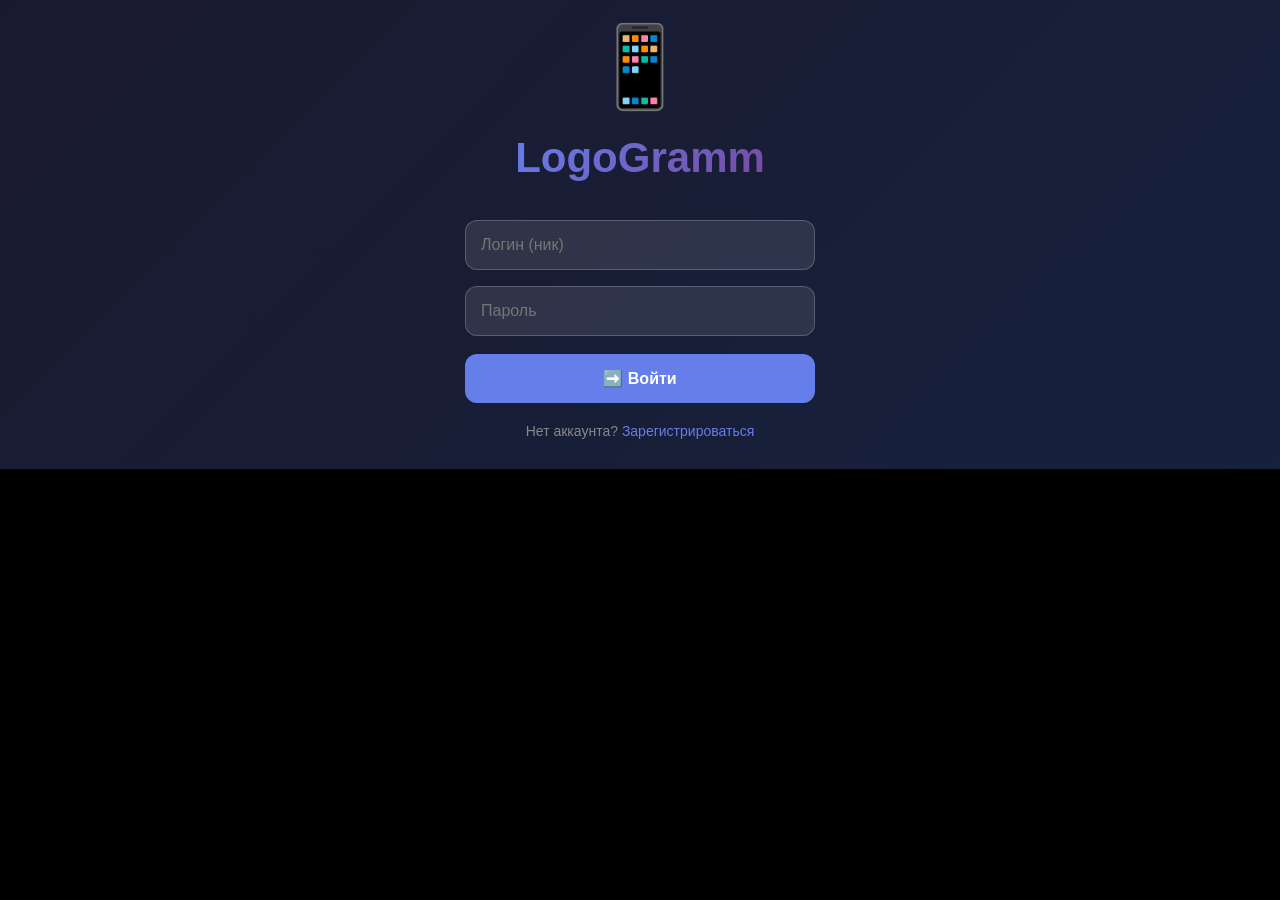
==== commit 70a3e76e: "Create index.html" ====
--- a/index.html
+++ b/index.html
@@ -3,60 +3,63 @@
 <head>
     <meta charset="UTF-8">
     <meta name="viewport" content="width=device-width, initial-scale=1.0, user-scalable=no, viewport-fit=cover">
-    <title>LogoGramm — PIN код + Сохранение</title>
+    <title>LogoGramm — Админ панель + События</title>
     <style>
         * { margin: 0; padding: 0; box-sizing: border-box; }
         body { font-family: -apple-system, BlinkMacSystemFont, 'Segoe UI', Roboto, Helvetica, Arial, sans-serif; background: #000; height: 100vh; overflow: hidden; }
         
-        /* ЭКРАН ВХОДА */
+        /* АВТОРИЗАЦИЯ */
         .auth-screen { display: flex; flex-direction: column; justify-content: center; align-items: center; height: 100%; background: linear-gradient(135deg, #1a1a2e, #16213e); padding: 20px; }
         .logo-3d { font-size: 80px; animation: float 3s ease-in-out infinite; text-align: center; margin-bottom: 20px; }
         @keyframes float { 0%,100% { transform: translateY(0); } 50% { transform: translateY(-10px); } }
         .logo-container h1 { font-size: 42px; background: linear-gradient(135deg, #667eea, #764ba2); -webkit-background-clip: text; -webkit-text-fill-color: transparent; text-align: center; margin-bottom: 30px; }
         .auth-form { width: 100%; max-width: 350px; margin: 0 auto; }
-        .input-field { width: 100%; padding: 15px; margin: 8px 0; background: rgba(255,255,255,0.1); border: 1px solid rgba(255,255,255,0.2); border-radius: 12px; color: white; font-size: 16px; text-align: center; letter-spacing: 4px; }
+        .input-field { width: 100%; padding: 15px; margin: 8px 0; background: rgba(255,255,255,0.1); border: 1px solid rgba(255,255,255,0.2); border-radius: 12px; color: white; font-size: 16px; }
         .btn-primary { width: 100%; padding: 15px; background: #667eea; color: white; border: none; border-radius: 12px; font-size: 16px; font-weight: bold; margin-top: 10px; cursor: pointer; }
-        .btn-secondary { background: transparent; border: 1px solid #667eea; }
+        .btn-danger { background: #ff4444; }
+        .btn-success { background: #4cd964; }
+        .btn-warning { background: #ff9500; }
         .switch-text { text-align: center; color: #888; margin-top: 20px; font-size: 14px; }
         .switch-text span { color: #667eea; cursor: pointer; }
-        .pin-dots { display: flex; justify-content: center; gap: 15px; margin: 20px 0; }
-        .pin-dot { width: 20px; height: 20px; background: #2c2c2c; border-radius: 50%; transition: all 0.2s; }
-        .pin-dot.filled { background: #667eea; transform: scale(1.2); }
-        .pin-keyboard { display: grid; grid-template-columns: repeat(3, 1fr); gap: 12px; margin-top: 20px; }
-        .pin-key { background: #2c2c2c; border: none; border-radius: 50%; width: 70px; height: 70px; font-size: 28px; color: white; cursor: pointer; transition: 0.1s; }
-        .pin-key:active { transform: scale(0.95); background: #667eea; }
-        .pin-delete { background: #ff4444; font-size: 20px; }
         
         /* ОСНОВНОЙ ЭКРАН */
         .main-screen { display: flex; flex-direction: column; height: 100%; }
         .header { display: flex; justify-content: space-between; align-items: center; padding: 12px 16px; background: #1f1f1f; border-bottom: 1px solid #2c2c2c; }
         .header h1 { color: white; font-size: 18px; }
         .header-btn { background: none; border: none; font-size: 24px; color: white; cursor: pointer; padding: 8px; }
+        .admin-badge { background: #ff4444; color: white; padding: 4px 10px; border-radius: 20px; font-size: 11px; margin-left: 10px; }
         .tabs { display: flex; overflow-x: auto; background: #1f1f1f; border-bottom: 1px solid #2c2c2c; }
         .tab { padding: 12px 16px; background: none; border: none; color: #888; font-size: 14px; cursor: pointer; white-space: nowrap; }
         .tab.active { color: #667eea; border-bottom: 2px solid #667eea; }
+        
         .content { flex: 1; overflow-y: auto; }
         .tab-page { display: none; padding: 10px; }
         .tab-page.active { display: block; }
         
+        /* Карточки */
         .card { background: #1f1f1f; border-radius: 12px; padding: 15px; margin-bottom: 10px; }
-        .setting-item { display: flex; justify-content: space-between; align-items: center; padding: 12px; background: #2c2c2c; border-radius: 12px; margin-bottom: 8px; cursor: pointer; }
-        .setting-item:hover { background: #3a3a3a; }
-        .setting-label { color: white; }
-        .setting-value { color: #888; }
-        .toggle-switch { width: 50px; height: 30px; background: #2c2c2c; border-radius: 15px; position: relative; cursor: pointer; }
-        .toggle-switch.active { background: #667eea; }
-        .toggle-switch::after { content: ''; width: 26px; height: 26px; background: white; border-radius: 50%; position: absolute; top: 2px; left: 2px; transition: 0.2s; }
-        .toggle-switch.active::after { left: 22px; }
-        
-        .user-card { display: flex; align-items: center; gap: 12px; padding: 12px; background: #1f1f1f; border-radius: 12px; margin-bottom: 8px; cursor: pointer; }
-        .user-card:hover { background: #2c2c2c; }
-        .avatar { width: 50px; height: 50px; background: #667eea; border-radius: 50%; display: flex; align-items: center; justify-content: center; font-size: 24px; }
-        .info { flex: 1; }
-        .name { color: white; font-weight: bold; }
-        .preview { color: #888; font-size: 12px; }
-        
-        /* ЧАТ */
+        .card-title { color: white; font-size: 16px; font-weight: bold; margin-bottom: 12px; }
+        .event-card { background: linear-gradient(135deg, #2c2c2c, #1f1f1f); border-left: 4px solid #ff9500; }
+        
+        .stat-grid { display: grid; grid-template-columns: repeat(auto-fit, minmax(140px, 1fr)); gap: 10px; margin-bottom: 20px; }
+        .stat-card { background: #2c2c2c; border-radius: 12px; padding: 15px; text-align: center; }
+        .stat-number { font-size: 28px; font-weight: bold; color: #667eea; }
+        .stat-label { color: #888; font-size: 12px; margin-top: 5px; }
+        
+        .user-item { display: flex; align-items: center; justify-content: space-between; padding: 12px; background: #2c2c2c; border-radius: 12px; margin-bottom: 8px; }
+        .user-info { flex: 1; }
+        .user-name { color: white; font-weight: bold; }
+        .user-details { color: #888; font-size: 11px; margin-top: 4px; }
+        .btn-small { padding: 6px 12px; background: #667eea; border: none; border-radius: 8px; color: white; cursor: pointer; margin-left: 5px; font-size: 12px; }
+        
+        .event-item { padding: 12px; background: #2c2c2c; border-radius: 12px; margin-bottom: 8px; cursor: pointer; transition: 0.2s; }
+        .event-item:hover { background: #3a3a3a; }
+        .event-title { color: #ff9500; font-weight: bold; }
+        .event-desc { color: #aaa; font-size: 12px; margin-top: 4px; }
+        .event-date { color: #888; font-size: 10px; margin-top: 6px; }
+        .event-prize { color: #4cd964; font-size: 12px; }
+        
+        /* Окно чата */
         .chat-window { position: fixed; top: 0; left: 0; right: 0; bottom: 0; background: #121212; z-index: 100; display: none; flex-direction: column; }
         .chat-window.show { display: flex; }
         .chat-header { display: flex; align-items: center; padding: 12px 16px; background: #1f1f1f; gap: 12px; }
@@ -65,6 +68,7 @@
         .message { max-width: 80%; padding: 10px 14px; border-radius: 18px; }
         .message-out { background: #667eea; color: white; align-self: flex-end; }
         .message-in { background: #2c2c2c; color: white; align-self: flex-start; }
+        .system-message { background: #ff9500; color: white; align-self: center; text-align: center; font-size: 12px; }
         .input-area { display: flex; gap: 10px; padding: 12px; background: #1f1f1f; }
         .message-input { flex: 1; padding: 12px; background: #2c2c2c; border: none; border-radius: 25px; color: white; font-size: 16px; }
         .send-btn { width: 44px; height: 44px; background: #667eea; border: none; border-radius: 50%; font-size: 20px; cursor: pointer; }
@@ -83,16 +87,28 @@
         .overlay { position: fixed; top: 0; left: 0; width: 100%; height: 100%; background: rgba(0,0,0,0.5); z-index: 199; display: none; }
         .overlay.show { display: block; }
         
+        /* Модалки */
         .modal { position: fixed; top: 0; left: 0; width: 100%; height: 100%; background: rgba(0,0,0,0.95); display: none; justify-content: center; align-items: center; z-index: 300; }
         .modal.show { display: flex; }
-        .modal-content { background: #1f1f1f; border-radius: 20px; width: 90%; max-width: 400px; padding: 20px; }
+        .modal-content { background: #1f1f1f; border-radius: 20px; width: 90%; max-width: 450px; max-height: 85vh; overflow-y: auto; padding: 20px; }
         .modal-header { display: flex; align-items: center; gap: 16px; margin-bottom: 20px; }
-        .modal-header h3 { color: white; }
+        .modal-header h2, .modal-header h3 { color: white; }
         .close-modal { background: none; border: none; font-size: 24px; color: white; cursor: pointer; }
+        
+        .form-group { margin-bottom: 15px; }
+        .form-group label { color: #888; font-size: 12px; display: block; margin-bottom: 5px; }
+        .form-input, .form-select, .form-textarea { width: 100%; padding: 12px; background: #2c2c2c; border: none; border-radius: 12px; color: white; font-size: 14px; }
+        .form-textarea { resize: vertical; }
         
         .empty-state { text-align: center; color: #666; padding: 50px; }
         .premium-badge { background: linear-gradient(135deg, #ffd700, #ff8c00); color: white; padding: 2px 8px; border-radius: 20px; font-size: 10px; margin-left: 8px; }
-        .profile-input { width: 100%; padding: 12px; background: #2c2c2c; border: none; border-radius: 12px; color: white; font-size: 16px; margin-bottom: 10px; }
+        
+        /* Анимация для событий */
+        @keyframes pulse {
+            0%, 100% { transform: scale(1); }
+            50% { transform: scale(1.02); }
+        }
+        .event-highlight { animation: pulse 1s ease-in-out 3; background: linear-gradient(135deg, #ff950020, #ff450020); }
     </style>
 </head>
 <body>
@@ -118,61 +134,48 @@
             </div>
         </div>
 
-        <!-- ЭКРАН ВВОДА PIN-КОДА -->
-        <div class="auth-screen" id="pinScreen" style="display: none;">
-            <div class="logo-3d">🔐</div>
-            <div class="logo-container"><h1>Введите PIN-код</h1></div>
-            <div class="pin-dots" id="pinDots">
-                <div class="pin-dot"></div><div class="pin-dot"></div><div class="pin-dot"></div><div class="pin-dot"></div>
-            </div>
-            <div class="pin-keyboard" id="pinKeyboard">
-                <button class="pin-key" data-num="1">1</button><button class="pin-key" data-num="2">2</button><button class="pin-key" data-num="3">3</button>
-                <button class="pin-key" data-num="4">4</button><button class="pin-key" data-num="5">5</button><button class="pin-key" data-num="6">6</button>
-                <button class="pin-key" data-num="7">7</button><button class="pin-key" data-num="8">8</button><button class="pin-key" data-num="9">9</button>
-                <button class="pin-key pin-delete" data-num="del">⌫</button><button class="pin-key" data-num="0">0</button><button class="pin-key pin-delete" data-num="clear">✕</button>
-            </div>
-            <div id="pinError" style="color:#ff4444; font-size:12px; text-align:center; margin-top:20px;"></div>
-            <button id="logoutFromPin" class="btn-primary btn-secondary" style="margin-top:20px;">🚪 Выйти из аккаунта</button>
-        </div>
-
         <!-- ОСНОВНОЙ ЭКРАН -->
         <div class="main-screen" id="mainScreen" style="display: none;">
             <div class="header">
                 <button id="menuBtn" class="header-btn">☰</button>
-                <h1>LogoGramm</h1>
+                <h1>LogoGramm <span id="adminBadge" class="admin-badge" style="display: none;">👑 АДМИН</span></h1>
                 <button id="searchBtn" class="header-btn">🔍</button>
             </div>
             
-            <div class="tabs">
+            <div class="tabs" id="tabs">
                 <button class="tab active" data-tab="chats">💬 Чаты</button>
                 <button class="tab" data-tab="users">👥 Пользователи</button>
-                <button class="tab" data-tab="settings">⚙️ Настройки</button>
+                <button class="tab" data-tab="events">🎉 События</button>
+                <button class="tab admin-tab" data-tab="admin" style="display: none;">👑 Админ панель</button>
             </div>
             
             <div class="content">
                 <div class="tab-page active" id="chatsPage"><div id="chatsList"></div></div>
                 <div class="tab-page" id="usersPage"><div id="usersList"></div></div>
-                <div class="tab-page" id="settingsPage">
+                <div class="tab-page" id="eventsPage"><div id="eventsList"></div></div>
+                <div class="tab-page" id="adminPage">
+                    <!-- АДМИН ПАНЕЛЬ -->
                     <div class="card">
-                        <h3 style="color:white; margin-bottom:15px;">🔐 Конфиденциальность</h3>
-                        <div class="setting-item" id="pinSetting">
-                            <div class="setting-label">🔒 PIN-код (4 цифры)</div>
-                            <div class="setting-value" id="pinStatus">Не установлен</div>
-                        </div>
+                        <div class="card-title">📊 Статистика мессенджера</div>
+                        <div class="stat-grid" id="statGrid"></div>
                     </div>
+                    
                     <div class="card">
-                        <h3 style="color:white; margin-bottom:15px;">👤 Профиль</h3>
-                        <div class="setting-item" id="editProfileSetting">
-                            <div class="setting-label">✏️ Редактировать профиль</div>
-                            <div class="setting-value">➡️</div>
-                        </div>
+                        <div class="card-title">🎉 Управление событиями</div>
+                        <button id="createEventBtn" class="btn-primary" style="margin-bottom: 10px;">➕ Создать новое событие</button>
+                        <div id="adminEventsList"></div>
                     </div>
+                    
                     <div class="card">
-                        <h3 style="color:white; margin-bottom:15px;">⭐ Premium</h3>
-                        <div class="setting-item" id="premiumSetting">
-                            <div class="setting-label">💎 Оформить Logo Premium</div>
-                            <div class="setting-value">➡️</div>
-                        </div>
+                        <div class="card-title">📢 Массовые уведомления</div>
+                        <textarea id="broadcastMessage" class="form-textarea" rows="3" placeholder="Сообщение для всех пользователей..."></textarea>
+                        <button id="sendBroadcastBtn" class="btn-primary" style="margin-top: 10px;">📨 Отправить всем</button>
+                        <button id="sendSystemMsgBtn" class="btn-warning" style="margin-top: 10px; width:100%; padding:12px; background:#ff9500; color:white; border:none; border-radius:12px;">🎯 Отправить системное сообщение</button>
+                    </div>
+                    
+                    <div class="card">
+                        <div class="card-title">👑 Управление пользователями</div>
+                        <div id="adminUsersList"></div>
                     </div>
                 </div>
             </div>
@@ -186,8 +189,8 @@
                 <div class="menu-nick" id="menuNick"></div>
             </div>
             <div class="menu-list">
-                <div class="menu-item" id="openSettingsMenu">⚙️ Настройки</div>
-                <div class="menu-item" id="openPremiumMenu">⭐ Logo Premium</div>
+                <div class="menu-item" id="openProfile">👤 Мой профиль</div>
+                <div class="menu-item" id="openPremium">⭐ Logo Premium</div>
                 <div class="menu-item logout" id="logoutBtn">🚪 Выйти</div>
             </div>
         </div>
@@ -206,42 +209,37 @@
             </div>
         </div>
 
-        <!-- МОДАЛ НАСТРОЙКИ PIN -->
-        <div class="modal" id="pinModal">
+        <!-- МОДАЛ СОЗДАНИЯ СОБЫТИЯ -->
+        <div class="modal" id="createEventModal">
             <div class="modal-content">
-                <div class="modal-header"><button class="close-modal">←</button><h3>Установка PIN-кода</h3></div>
-                <div id="pinSetupMessage" style="color:white; text-align:center; margin-bottom:15px;">Введите 4-значный PIN-код</div>
-                <div class="pin-dots" id="pinSetupDots">
-                    <div class="pin-dot"></div><div class="pin-dot"></div><div class="pin-dot"></div><div class="pin-dot"></div>
-                </div>
-                <div class="pin-keyboard" id="pinSetupKeyboard">
-                    <button class="pin-key" data-num="1">1</button><button class="pin-key" data-num="2">2</button><button class="pin-key" data-num="3">3</button>
-                    <button class="pin-key" data-num="4">4</button><button class="pin-key" data-num="5">5</button><button class="pin-key" data-num="6">6</button>
-                    <button class="pin-key" data-num="7">7</button><button class="pin-key" data-num="8">8</button><button class="pin-key" data-num="9">9</button>
-                    <button class="pin-key pin-delete" data-num="del">⌫</button><button class="pin-key" data-num="0">0</button><button class="pin-key pin-delete" data-num="clear">✕</button>
-                </div>
-                <div id="pinSetupError" style="color:#ff4444; font-size:12px; text-align:center; margin-top:15px;"></div>
+                <div class="modal-header"><button class="close-modal">←</button><h2>🎉 Создать событие</h2></div>
+                <div class="form-group"><label>Название события</label><input type="text" id="eventTitle" class="form-input" placeholder="Например: Розыгрыш Premium"></div>
+                <div class="form-group"><label>Описание</label><textarea id="eventDesc" class="form-textarea" rows="3" placeholder="Подробности события..."></textarea></div>
+                <div class="form-group"><label>Тип события</label><select id="eventType" class="form-select"><option value="contest">🏆 Конкурс</option><option value="poll">📊 Опрос</option><option value="giveaway">🎁 Розыгрыш</option><option value="holiday">🎄 Праздник</option><option value="update">⚡ Обновление</option></select></div>
+                <div class="form-group"><label>Приз (если есть)</label><input type="text" id="eventPrize" class="form-input" placeholder="Например: 1 месяц Premium"></div>
+                <div class="form-group"><label>Дата проведения</label><input type="date" id="eventDate" class="form-input"></div>
+                <button id="saveEventBtn" class="btn-primary">✅ Создать событие</button>
             </div>
         </div>
 
-        <!-- МОДАЛ РЕДАКТИРОВАНИЯ ПРОФИЛЯ -->
-        <div class="modal" id="editProfileModal">
+        <!-- МОДАЛ ПРОФИЛЯ -->
+        <div class="modal" id="profileModal">
             <div class="modal-content">
-                <div class="modal-header"><button class="close-modal">←</button><h3>Редактировать профиль</h3></div>
-                <input type="text" id="editName" placeholder="Имя" class="profile-input">
-                <input type="text" id="editNick" placeholder="Ник" class="profile-input">
-                <input type="password" id="editPassword" placeholder="Новый пароль (оставьте пустым)" class="profile-input">
-                <button id="saveProfileEdit" class="btn-primary">Сохранить</button>
+                <div class="modal-header"><button class="close-modal">←</button><h3>Профиль</h3></div>
+                <div class="form-group"><label>Имя</label><input type="text" id="profileName" class="form-input"></div>
+                <div class="form-group"><label>Ник</label><input type="text" id="profileNick" class="form-input"></div>
+                <div class="form-group"><label>Новый пароль</label><input type="password" id="profilePassword" class="form-input" placeholder="Оставьте пустым"></div>
+                <button id="saveProfileBtn" class="btn-primary">Сохранить</button>
             </div>
         </div>
 
         <!-- МОДАЛ PREMIUM -->
-        <div class="modal" id="premiumSettingsModal">
+        <div class="modal" id="premiumModal">
             <div class="modal-content">
                 <div class="modal-header"><button class="close-modal">←</button><h2>⭐ Logo Premium</h2></div>
-                <div class="plan" data-months="1" style="background:#2c2c2c; border-radius:16px; padding:16px; margin-bottom:10px; text-align:center;"><div style="font-size:24px; color:#ffd700;">100 ₽</div><div>1 месяц</div><button class="buy-premium-btn" style="margin-top:10px; padding:8px 20px; background:#667eea; border:none; border-radius:20px; color:white;">Купить</button></div>
-                <div class="plan" data-months="3" style="background:#2c2c2c; border-radius:16px; padding:16px; margin-bottom:10px; text-align:center;"><div style="font-size:24px; color:#ffd700;">300 ₽</div><div>3 месяца</div><div style="color:#4cd964;">-20%</div><button class="buy-premium-btn" style="margin-top:10px; padding:8px 20px; background:#667eea; border:none; border-radius:20px; color:white;">Купить</button></div>
-                <div class="plan" data-months="12" style="background:#2c2c2c; border-radius:16px; padding:16px; margin-bottom:10px; text-align:center; border:2px solid #ffd700; position:relative;"><div style="position:absolute; top:-10px; right:10px; background:#ffd700; color:black; padding:2px 10px; border-radius:20px;">🔥 Лучшее</div><div style="font-size:24px; color:#ffd700;">700 ₽</div><div>1 год</div><div style="color:#4cd964;">-40%</div><button class="buy-premium-btn" style="margin-top:10px; padding:8px 20px; background:#667eea; border:none; border-radius:20px; color:white;">Купить</button></div>
+                <div class="plan" data-months="1" style="background:#2c2c2c; border-radius:16px; padding:16px; margin-bottom:10px; text-align:center;"><div style="font-size:24px; color:#ffd700;">100 ₽</div><div>1 месяц</div><button class="buy-premium" style="margin-top:10px; padding:8px 20px; background:#667eea; border:none; border-radius:20px; color:white;">Купить</button></div>
+                <div class="plan" data-months="3" style="background:#2c2c2c; border-radius:16px; padding:16px; margin-bottom:10px; text-align:center;"><div style="font-size:24px; color:#ffd700;">300 ₽</div><div>3 месяца</div><div style="color:#4cd964;">-20%</div><button class="buy-premium" style="margin-top:10px; padding:8px 20px; background:#667eea; border:none; border-radius:20px; color:white;">Купить</button></div>
+                <div class="plan" data-months="12" style="background:#2c2c2c; border-radius:16px; padding:16px; margin-bottom:10px; text-align:center; border:2px solid #ffd700; position:relative;"><div style="position:absolute; top:-10px; right:10px; background:#ffd700; color:black; padding:2px 10px; border-radius:20px;">🔥 Лучшее</div><div style="font-size:24px; color:#ffd700;">700 ₽</div><div>1 год</div><div style="color:#4cd964;">-40%</div><button class="buy-premium" style="margin-top:10px; padding:8px 20px; background:#667eea; border:none; border-radius:20px; color:white;">Купить</button></div>
             </div>
         </div>
     </div>
@@ -252,12 +250,9 @@
         let currentChat = null;
         let allUsers = [];
         let premiumUsers = [];
+        let events = [];
         let updateInterval = null;
-        
-        // Переменные для PIN
-        let pinInput = [];
-        let pinConfirmMode = false;
-        let firstPin = '';
+        let admins = ['alex'];
 
         // ========== ЗАГРУЗКА ==========
         function loadData() {
@@ -267,168 +262,36 @@
             let p = localStorage.getItem('lg_premium');
             premiumUsers = p ? JSON.parse(p) : [];
             
-            // Добавляем тестовых пользователей если пусто
-            if (allUsers.length === 0) {
-                allUsers = [
-                    { id: 'u1', nickname: 'alex', name: 'Алексей', password: '123', avatar: '👨', bio: '', pinCode: '' },
-                    { id: 'u2', nickname: 'maria', name: 'Мария', password: '123', avatar: '👩', bio: '', pinCode: '' }
-                ];
+            let e = localStorage.getItem('lg_events');
+            events = e ? JSON.parse(e) : [];
+            
+            // Добавляем тестового админа
+            if (!allUsers.find(u => u.nickname === 'alex')) {
+                allUsers.push({ id: 'admin', nickname: 'alex', name: 'Алексей', password: 'admin123', avatar: '👑', bio: 'Главный администратор', isAdmin: true });
                 saveUsers();
             }
             
             let saved = localStorage.getItem('lg_currentUser');
             if (saved) {
-                try {
-                    let userData = JSON.parse(saved);
-                    let foundUser = allUsers.find(u => u.id === userData.id);
-                    if (foundUser && !isBlocked(foundUser.id)) {
-                        currentUser = foundUser;
-                    }
-                } catch(e) {}
+                let userData = JSON.parse(saved);
+                currentUser = allUsers.find(u => u.id === userData.id);
             }
         }
 
         function saveUsers() { localStorage.setItem('lg_users', JSON.stringify(allUsers)); }
         function savePremium() { localStorage.setItem('lg_premium', JSON.stringify(premiumUsers)); }
-        function saveCurrentUser() { 
-            if (currentUser) {
-                localStorage.setItem('lg_currentUser', JSON.stringify({ id: currentUser.id, nickname: currentUser.nickname }));
-            }
-        }
-        
-        function isBlocked(userId) { return false; }
+        function saveEvents() { localStorage.setItem('lg_events', JSON.stringify(events)); }
+        function saveCurrentUser() { if (currentUser) localStorage.setItem('lg_currentUser', JSON.stringify({ id: currentUser.id })); }
+
+        function isAdmin(user) { return user?.nickname === 'alex' || admins.includes(user?.nickname); }
         function hasPremium(userId) { let p = premiumUsers.find(p => p.userId === userId); if (!p) return false; if (p.expiresAt < Date.now()) { premiumUsers = premiumUsers.filter(p => p.userId !== userId); savePremium(); return false; } return true; }
-
-        // ========== PIN-КОД ФУНКЦИИ ==========
-        function showPinScreen() {
-            document.getElementById('authScreen').style.display = 'none';
-            document.getElementById('mainScreen').style.display = 'none';
-            document.getElementById('pinScreen').style.display = 'flex';
-            pinInput = [];
-            updatePinDots('pinDots', pinInput);
-            document.getElementById('pinError').innerText = '';
-        }
-        
-        function updatePinDots(containerId, inputArray) {
-            let dots = document.querySelectorAll(`#${containerId} .pin-dot`);
-            dots.forEach((dot, i) => {
-                if (i < inputArray.length) dot.classList.add('filled');
-                else dot.classList.remove('filled');
-            });
-        }
-        
-        function setupPinKeyboard(containerId, onDigit, onDelete, onClear) {
-            let keys = document.querySelectorAll(`#${containerId} .pin-key`);
-            keys.forEach(key => {
-                key.onclick = () => {
-                    let num = key.dataset.num;
-                    if (num === 'del') onDelete();
-                    else if (num === 'clear') onClear();
-                    else onDigit(num);
-                };
-            });
-        }
-        
-        function checkPinCode(enteredPin) {
-            if (currentUser.pinCode === enteredPin) {
-                // PIN верный
-                document.getElementById('pinScreen').style.display = 'none';
-                document.getElementById('mainScreen').style.display = 'flex';
-                startAppAfterPin();
-            } else {
-                document.getElementById('pinError').innerText = 'Неверный PIN-код';
-                pinInput = [];
-                updatePinDots('pinDots', pinInput);
-            }
-        }
-        
-        function startAppAfterPin() {
-            updateUI();
-            renderAll();
-            startAutoUpdate();
-        }
-
-        // ========== НАСТРОЙКА PIN ==========
-        function setupPinInSettings() {
-            pinInput = [];
-            firstPin = '';
-            pinConfirmMode = false;
-            document.getElementById('pinSetupMessage').innerText = 'Введите 4-значный PIN-код';
-            document.getElementById('pinSetupError').innerText = '';
-            updatePinDots('pinSetupDots', pinInput);
-            
-            setupPinKeyboard('pinSetupKeyboard',
-                (digit) => {
-                    if (pinInput.length < 4) {
-                        pinInput.push(digit);
-                        updatePinDots('pinSetupDots', pinInput);
-                        if (pinInput.length === 4) {
-                            let enteredPin = pinInput.join('');
-                            if (!pinConfirmMode) {
-                                firstPin = enteredPin;
-                                pinConfirmMode = true;
-                                pinInput = [];
-                                updatePinDots('pinSetupDots', pinInput);
-                                document.getElementById('pinSetupMessage').innerText = 'Повторите PIN-код';
-                            } else {
-                                if (enteredPin === firstPin) {
-                                    currentUser.pinCode = enteredPin;
-                                    let userInList = allUsers.find(u => u.id === currentUser.id);
-                                    if (userInList) userInList.pinCode = enteredPin;
-                                    saveUsers();
-                                    saveCurrentUser();
-                                    document.getElementById('pinModal').classList.remove('show');
-                                    updateSettingsUI();
-                                    alert('PIN-код установлен!');
-                                } else {
-                                    document.getElementById('pinSetupError').innerText = 'PIN-коды не совпадают';
-                                    pinInput = [];
-                                    pinConfirmMode = false;
-                                    firstPin = '';
-                                    updatePinDots('pinSetupDots', pinInput);
-                                    document.getElementById('pinSetupMessage').innerText = 'Введите 4-значный PIN-код';
-                                }
-                            }
-                        }
-                    }
-                },
-                () => { if (pinInput.length > 0) { pinInput.pop(); updatePinDots('pinSetupDots', pinInput); } },
-                () => { pinInput = []; updatePinDots('pinSetupDots', pinInput); }
-            );
-        }
-        
-        function removePin() {
-            currentUser.pinCode = '';
-            let userInList = allUsers.find(u => u.id === currentUser.id);
-            if (userInList) userInList.pinCode = '';
-            saveUsers();
-            saveCurrentUser();
-            updateSettingsUI();
-            alert('PIN-код удалён');
-        }
 
         // ========== АВТОРИЗАЦИЯ ==========
         function setupAuth() {
-            // Если есть сохранённый пользователь, проверяем PIN
             if (currentUser) {
-                if (currentUser.pinCode) {
-                    showPinScreen();
-                    setupPinKeyboard('pinKeyboard',
-                        (digit) => { if (pinInput.length < 4) { pinInput.push(digit); updatePinDots('pinDots', pinInput); if (pinInput.length === 4) checkPinCode(pinInput.join('')); } },
-                        () => { if (pinInput.length > 0) { pinInput.pop(); updatePinDots('pinDots', pinInput); } },
-                        () => { pinInput = []; updatePinDots('pinDots', pinInput); }
-                    );
-                    document.getElementById('logoutFromPin').onclick = () => {
-                        localStorage.removeItem('lg_currentUser');
-                        currentUser = null;
-                        document.getElementById('pinScreen').style.display = 'none';
-                        document.getElementById('authScreen').style.display = 'flex';
-                    };
-                } else {
-                    document.getElementById('authScreen').style.display = 'none';
-                    document.getElementById('mainScreen').style.display = 'flex';
-                    startAppAfterPin();
-                }
+                document.getElementById('authScreen').style.display = 'none';
+                document.getElementById('mainScreen').style.display = 'flex';
+                startApp();
                 return;
             }
             
@@ -438,30 +301,14 @@
             document.getElementById('loginBtn').onclick = () => {
                 let username = document.getElementById('loginUsername').value.trim().toLowerCase();
                 let password = document.getElementById('loginPassword').value;
-                let user = allUsers.find(u => u.nickname === username || u.name.toLowerCase() === username);
+                let user = allUsers.find(u => u.nickname === username || u.name?.toLowerCase() === username);
                 if (!user) { document.getElementById('loginError').innerText = 'Пользователь не найден'; return; }
                 if (user.password !== password) { document.getElementById('loginError').innerText = 'Неверный пароль'; return; }
                 currentUser = user;
                 saveCurrentUser();
-                
-                if (currentUser.pinCode) {
-                    showPinScreen();
-                    setupPinKeyboard('pinKeyboard',
-                        (digit) => { if (pinInput.length < 4) { pinInput.push(digit); updatePinDots('pinDots', pinInput); if (pinInput.length === 4) checkPinCode(pinInput.join('')); } },
-                        () => { if (pinInput.length > 0) { pinInput.pop(); updatePinDots('pinDots', pinInput); } },
-                        () => { pinInput = []; updatePinDots('pinDots', pinInput); }
-                    );
-                    document.getElementById('logoutFromPin').onclick = () => {
-                        localStorage.removeItem('lg_currentUser');
-                        currentUser = null;
-                        document.getElementById('pinScreen').style.display = 'none';
-                        document.getElementById('authScreen').style.display = 'flex';
-                    };
-                } else {
-                    document.getElementById('authScreen').style.display = 'none';
-                    document.getElementById('mainScreen').style.display = 'flex';
-                    startAppAfterPin();
-                }
+                document.getElementById('authScreen').style.display = 'none';
+                document.getElementById('mainScreen').style.display = 'flex';
+                startApp();
             };
             
             document.getElementById('registerBtn').onclick = () => {
@@ -470,15 +317,26 @@
                 let password = document.getElementById('regPassword').value;
                 if (!nick || !name || !password) { document.getElementById('regError').innerText = 'Заполните все поля'; return; }
                 if (allUsers.find(u => u.nickname === nick)) { document.getElementById('regError').innerText = 'Ник занят'; return; }
-                let newUser = { id: 'u_' + Date.now(), nickname: nick, name: name, password: password, avatar: '👤', bio: '', pinCode: '' };
+                let newUser = { id: 'u_' + Date.now(), nickname: nick, name: name, password: password, avatar: '👤', bio: '', registeredAt: Date.now() };
                 allUsers.push(newUser);
                 saveUsers();
                 currentUser = newUser;
                 saveCurrentUser();
                 document.getElementById('authScreen').style.display = 'none';
                 document.getElementById('mainScreen').style.display = 'flex';
-                startAppAfterPin();
+                startApp();
             };
+        }
+        
+        function startApp() {
+            if (isAdmin(currentUser)) {
+                document.getElementById('adminBadge').style.display = 'inline-block';
+                document.querySelector('.admin-tab').style.display = 'block';
+            }
+            updateUI();
+            renderAll();
+            startAutoUpdate();
+            if ('Notification' in window && Notification.permission === 'default') Notification.requestPermission();
         }
         
         function startAutoUpdate() {
@@ -486,6 +344,7 @@
             updateInterval = setInterval(() => {
                 if (currentChat) renderMessages();
                 renderAll();
+                if (isAdmin(currentUser) && document.getElementById('adminPage').classList.contains('active')) renderAdminPanel();
             }, 500);
         }
         
@@ -494,18 +353,9 @@
             document.getElementById('menuNick').innerText = '@' + currentUser.nickname;
             document.getElementById('menuAvatar').innerText = currentUser.avatar;
         }
-        
-        function updateSettingsUI() {
-            let pinStatus = document.getElementById('pinStatus');
-            if (currentUser.pinCode) {
-                pinStatus.innerHTML = '✅ Установлен <span style="color:#ff4444; margin-left:10px; cursor:pointer;" onclick="removePin()">🗑️ Удалить</span>';
-            } else {
-                pinStatus.innerHTML = '🔓 Не установлен';
-            }
-        }
 
         // ========== ОБНОВЛЕНИЕ ==========
-        function renderAll() { renderChats(); renderUsers(); }
+        function renderAll() { renderChats(); renderUsers(); renderEvents(); }
         
         function renderChats() {
             let container = document.getElementById('chatsList');
@@ -515,7 +365,10 @@
                 let key = getChatKey(currentUser.id, user.id);
                 let msgs = getMessages(key);
                 let last = msgs[msgs.length - 1];
-                return `<div class="user-card" data-id="${user.id}"><div class="avatar">${user.avatar || '👤'}</div><div class="info"><div class="name">${user.name} ${hasPremium(user.id) ? '⭐' : ''}</div><div class="preview">${last ? (last.senderId === currentUser.id ? `Вы: ${last.text}` : last.text) : 'Нет сообщений'}</div></div></div>`;
+                return `<div class="user-card" data-id="${user.id}" style="display:flex; align-items:center; gap:12px; padding:12px; background:#1f1f1f; border-radius:12px; margin-bottom:8px; cursor:pointer;">
+                    <div class="avatar" style="width:50px; height:50px; background:#667eea; border-radius:50%; display:flex; align-items:center; justify-content:center; font-size:24px;">${user.avatar || '👤'}</div>
+                    <div class="info" style="flex:1;"><div class="name" style="color:white; font-weight:bold;">${user.name} ${hasPremium(user.id) ? '⭐' : ''}</div><div class="preview" style="color:#888; font-size:12px;">${last ? (last.senderId === currentUser.id ? `Вы: ${last.text}` : last.text) : 'Нет сообщений'}</div></div>
+                </div>`;
             }).join('');
             document.querySelectorAll('#chatsList .user-card').forEach(el => { el.onclick = () => openChat(el.dataset.id); });
         }
@@ -524,8 +377,122 @@
             let container = document.getElementById('usersList');
             let others = allUsers.filter(u => u.id !== currentUser?.id);
             if (others.length === 0) { container.innerHTML = '<div class="empty-state">👥 Нет других пользователей</div>'; return; }
-            container.innerHTML = others.map(user => `<div class="user-card" data-id="${user.id}"><div class="avatar">${user.avatar || '👤'}</div><div class="info"><div class="name">${user.name} ${hasPremium(user.id) ? '⭐' : ''}</div><div class="preview">@${user.nickname}</div></div></div>`).join('');
+            container.innerHTML = others.map(user => `<div class="user-card" data-id="${user.id}" style="display:flex; align-items:center; gap:12px; padding:12px; background:#1f1f1f; border-radius:12px; margin-bottom:8px; cursor:pointer;">
+                <div class="avatar" style="width:50px; height:50px; background:#667eea; border-radius:50%; display:flex; align-items:center; justify-content:center; font-size:24px;">${user.avatar || '👤'}</div>
+                <div class="info" style="flex:1;"><div class="name" style="color:white; font-weight:bold;">${user.name} ${hasPremium(user.id) ? '⭐' : ''} ${isAdmin(user) ? '👑' : ''}</div><div class="preview" style="color:#888; font-size:12px;">@${user.nickname}</div></div>
+            </div>`).join('');
             document.querySelectorAll('#usersList .user-card').forEach(el => { el.onclick = () => openChat(el.dataset.id); });
+        }
+        
+        function renderEvents() {
+            let container = document.getElementById('eventsList');
+            if (events.length === 0) { container.innerHTML = '<div class="empty-state">🎉 Нет активных событий</div>'; return; }
+            let sorted = [...events].sort((a,b) => b.createdAt - a.createdAt);
+            container.innerHTML = sorted.map(event => {
+                let typeIcon = { contest: '🏆', poll: '📊', giveaway: '🎁', holiday: '🎄', update: '⚡' }[event.type] || '🎉';
+                return `<div class="event-item event-highlight" data-id="${event.id}">
+                    <div class="event-title">${typeIcon} ${event.title}</div>
+                    <div class="event-desc">${event.description}</div>
+                    ${event.prize ? `<div class="event-prize">🎁 Приз: ${event.prize}</div>` : ''}
+                    <div class="event-date">📅 ${event.date || 'Скоро'}</div>
+                </div>`;
+            }).join('');
+            document.querySelectorAll('.event-item').forEach(el => { el.onclick = () => showEventDetails(el.dataset.id); });
+        }
+        
+        function showEventDetails(eventId) {
+            let event = events.find(e => e.id == eventId);
+            if (event) alert(`🎉 ${event.title}\n\n${event.description}\n\n🎁 Приз: ${event.prize || 'Нет'}\n📅 Дата: ${event.date || 'Скоро'}`);
+        }
+
+        // ========== АДМИН ПАНЕЛЬ ==========
+        function renderAdminPanel() {
+            renderStats();
+            renderAdminEvents();
+            renderAdminUsers();
+        }
+        
+        function renderStats() {
+            let onlineCount = allUsers.filter(u => u.lastSeen && (Date.now() - u.lastSeen < 60000)).length;
+            document.getElementById('statGrid').innerHTML = `
+                <div class="stat-card"><div class="stat-number">${allUsers.length}</div><div class="stat-label">Всего пользователей</div></div>
+                <div class="stat-card"><div class="stat-number">${onlineCount}</div><div class="stat-label">Сейчас онлайн</div></div>
+                <div class="stat-card"><div class="stat-number">${premiumUsers.length}</div><div class="stat-label">Premium</div></div>
+                <div class="stat-card"><div class="stat-number">${events.length}</div><div class="stat-label">Событий создано</div></div>
+            `;
+        }
+        
+        function renderAdminEvents() {
+            let container = document.getElementById('adminEventsList');
+            if (events.length === 0) { container.innerHTML = '<div class="empty-state">Нет созданных событий</div>'; return; }
+            container.innerHTML = events.map(event => `
+                <div class="event-item" style="display:flex; justify-content:space-between; align-items:center;">
+                    <div><div class="event-title">${event.title}</div><div class="event-desc">${event.description.substring(0, 50)}...</div></div>
+                    <div><button class="btn-small" onclick="deleteEvent('${event.id}')">🗑️ Удалить</button></div>
+                </div>
+            `).join('');
+        }
+        
+        function renderAdminUsers() {
+            let container = document.getElementById('adminUsersList');
+            container.innerHTML = allUsers.map(user => `
+                <div class="user-item">
+                    <div class="user-info"><div class="user-name">${user.name} ${isAdmin(user) ? '👑' : ''}</div><div class="user-details">@${user.nickname}</div></div>
+                    <div><button class="btn-small" onclick="givePremiumToUser('${user.id}')">🎁 Premium</button></div>
+                </div>
+            `).join('');
+        }
+        
+        // Админ действия
+        window.deleteEvent = function(id) {
+            events = events.filter(e => e.id != id);
+            saveEvents();
+            renderAdminPanel();
+            renderEvents();
+        };
+        
+        window.givePremiumToUser = function(userId) {
+            let user = allUsers.find(u => u.id === userId);
+            if (!user) return;
+            let existing = premiumUsers.find(p => p.userId === userId);
+            if (existing) existing.expiresAt += 30 * 24 * 60 * 60 * 1000;
+            else premiumUsers.push({ userId: userId, expiresAt: Date.now() + 30 * 24 * 60 * 60 * 1000 });
+            savePremium();
+            alert(`Premium выдан ${user.name}`);
+            renderAdminPanel();
+            renderAll();
+        };
+        
+        function createEvent(title, description, type, prize, date) {
+            let event = { id: Date.now(), title, description, type, prize, date, createdAt: Date.now() };
+            events.push(event);
+            saveEvents();
+            sendSystemMessage(`🎉 НОВОЕ СОБЫТИЕ: ${title}\n${description}\n${prize ? `🎁 Приз: ${prize}` : ''}`);
+            renderAdminPanel();
+            renderEvents();
+        }
+        
+        function sendSystemMessage(text) {
+            allUsers.forEach(user => {
+                if (user.id !== currentUser?.id) {
+                    let key = getChatKey(currentUser?.id || 'system', user.id);
+                    let msgs = getMessages(key);
+                    msgs.push({ id: Date.now(), text: `📢 СИСТЕМА: ${text}`, senderId: 'system', time: Date.now(), isSystem: true });
+                    saveMessages(key, msgs);
+                }
+            });
+        }
+        
+        function broadcastToAll(message, isSystem = false) {
+            allUsers.forEach(user => {
+                if (user.id !== currentUser?.id) {
+                    let key = getChatKey(currentUser.id, user.id);
+                    let msgs = getMessages(key);
+                    msgs.push({ id: Date.now(), text: isSystem ? `📢 СИСТЕМА: ${message}` : `📢 АДМИН: ${message}`, senderId: currentUser.id, time: Date.now() });
+                    saveMessages(key, msgs);
+                }
+            });
+            alert(`Сообщение отправлено ${allUsers.length - 1} пользователям!`);
         }
 
         // ========== ЧАТ ==========
@@ -548,7 +515,7 @@
             let key = getChatKey(currentUser.id, currentChat.id);
             let msgs = getMessages(key);
             if (msgs.length === 0) { container.innerHTML = '<div class="empty-state">💬 Напишите первое сообщение</div>'; return; }
-            container.innerHTML = msgs.map(m => `<div class="message ${m.senderId === currentUser.id ? 'message-out' : 'message-in'}"><div class="message-text">${escapeHtml(m.text)}</div><div class="message-time">${new Date(m.time).toLocaleTimeString()}</div></div>`).join('');
+            container.innerHTML = msgs.map(m => `<div class="message ${m.senderId === currentUser.id ? 'message-out' : (m.senderId === 'system' ? 'system-message' : 'message-in')}"><div class="message-text">${m.senderId === 'system' ? '📢 ' : ''}${escapeHtml(m.text)}</div><div class="message-time">${new Date(m.time).toLocaleTimeString()}</div></div>`).join('');
             container.scrollTop = container.scrollHeight;
         }
 
@@ -570,58 +537,18 @@
         function setupMenu() {
             document.getElementById('menuBtn').onclick = () => { document.getElementById('sideMenu').classList.add('open'); document.getElementById('overlay').classList.add('show'); };
             document.getElementById('overlay').onclick = () => { document.getElementById('sideMenu').classList.remove('open'); document.getElementById('overlay').classList.remove('show'); };
-            document.getElementById('openSettingsMenu').onclick = () => { document.querySelector('.tab[data-tab="settings"]').click(); closeMenu(); };
-            document.getElementById('openPremiumMenu').onclick = () => { document.getElementById('premiumSettingsModal').classList.add('show'); closeMenu(); };
-            document.getElementById('logoutBtn').onclick = () => {
-                if (confirm('Выйти из аккаунта?')) {
-                    localStorage.removeItem('lg_currentUser');
-                    if (updateInterval) clearInterval(updateInterval);
-                    currentUser = null;
-                    location.reload();
-                }
-            };
+            document.getElementById('openProfile').onclick = () => { document.getElementById('profileModal').classList.add('show'); closeMenu(); };
+            document.getElementById('openPremium').onclick = () => { document.getElementById('premiumModal').classList.add('show'); closeMenu(); };
+            document.getElementById('logoutBtn').onclick = () => { if (confirm('Выйти?')) { localStorage.removeItem('lg_currentUser'); if (updateInterval) clearInterval(updateInterval); location.reload(); } };
             function closeMenu() { document.getElementById('sideMenu').classList.remove('open'); document.getElementById('overlay').classList.remove('show'); }
-        }
-
-        function setupTabs() {
-            document.querySelectorAll('.tab').forEach(tab => {
-                tab.onclick = () => {
-                    document.querySelectorAll('.tab').forEach(t => t.classList.remove('active'));
-                    tab.classList.add('active');
-                    document.querySelectorAll('.tab-page').forEach(p => p.classList.remove('active'));
-                    document.getElementById(tab.dataset.tab + 'Page').classList.add('active');
-                };
-            });
-        }
-
-        function setupSettings() {
-            document.getElementById('pinSetting').onclick = () => {
-                document.getElementById('pinModal').classList.add('show');
-                setupPinInSettings();
-            };
-            document.getElementById('editProfileSetting').onclick = () => {
-                document.getElementById('editName').value = currentUser.name;
-                document.getElementById('editNick').value = currentUser.nickname;
-                document.getElementById('editPassword').value = '';
-                document.getElementById('editProfileModal').classList.add('show');
-            };
-            document.getElementById('premiumSetting').onclick = () => {
-                document.getElementById('premiumSettingsModal').classList.add('show');
-            };
-        }
-
-        function setupModals() {
-            document.querySelectorAll('.close-modal').forEach(btn => {
-                btn.onclick = () => { document.querySelectorAll('.modal').forEach(m => m.classList.remove('show')); };
-            });
-            
-            document.getElementById('saveProfileEdit').onclick = () => {
-                let newName = document.getElementById('editName').value;
-                let newNick = document.getElementById('editNick').value.trim().toLowerCase();
-                let newPass = document.getElementById('editPassword').value;
-                if (newNick !== currentUser.nickname && allUsers.find(u => u.nickname === newNick && u.id !== currentUser.id)) {
-                    alert('Ник занят'); return;
-                }
+            
+            document.querySelectorAll('.close-modal').forEach(btn => { btn.onclick = () => { document.querySelectorAll('.modal').forEach(m => m.classList.remove('show')); }; });
+            
+            document.getElementById('saveProfileBtn').onclick = () => {
+                let newName = document.getElementById('profileName').value;
+                let newNick = document.getElementById('profileNick').value.trim().toLowerCase();
+                let newPass = document.getElementById('profilePassword').value;
+                if (newNick !== currentUser.nickname && allUsers.find(u => u.nickname === newNick && u.id !== currentUser.id)) return alert('Ник занят');
                 currentUser.name = newName;
                 currentUser.nickname = newNick;
                 if (newPass) currentUser.password = newPass;
@@ -631,11 +558,11 @@
                 saveCurrentUser();
                 updateUI();
                 renderAll();
-                document.getElementById('editProfileModal').classList.remove('show');
+                document.getElementById('profileModal').classList.remove('show');
                 alert('Профиль обновлён');
             };
             
-            document.querySelectorAll('.buy-premium-btn').forEach((btn, i) => {
+            document.querySelectorAll('.buy-premium').forEach((btn, i) => {
                 btn.onclick = () => {
                     let months = [1, 3, 12][i];
                     let price = [100, 300, 700][i];
@@ -645,10 +572,55 @@
                         else premiumUsers.push({ userId: currentUser.id, expiresAt: Date.now() + months * 30 * 24 * 60 * 60 * 1000 });
                         savePremium();
                         alert('Premium оформлен!');
-                        document.getElementById('premiumSettingsModal').classList.remove('show');
+                        document.getElementById('premiumModal').classList.remove('show');
                     }
                 };
             });
+        }
+
+        function setupTabs() {
+            document.querySelectorAll('.tab').forEach(tab => {
+                tab.onclick = () => {
+                    document.querySelectorAll('.tab').forEach(t => t.classList.remove('active'));
+                    tab.classList.add('active');
+                    document.querySelectorAll('.tab-page').forEach(p => p.classList.remove('active'));
+                    document.getElementById(tab.dataset.tab + 'Page').classList.add('active');
+                    if (tab.dataset.tab === 'admin' && isAdmin(currentUser)) renderAdminPanel();
+                };
+            });
+        }
+
+        function setupAdminActions() {
+            document.getElementById('createEventBtn').onclick = () => document.getElementById('createEventModal').classList.add('show');
+            document.getElementById('saveEventBtn').onclick = () => {
+                let title = document.getElementById('eventTitle').value;
+                let desc = document.getElementById('eventDesc').value;
+                let type = document.getElementById('eventType').value;
+                let prize = document.getElementById('eventPrize').value;
+                let date = document.getElementById('eventDate').value;
+                if (!title || !desc) { alert('Заполните название и описание'); return; }
+                createEvent(title, desc, type, prize, date);
+                document.getElementById('createEventModal').classList.remove('show');
+                document.getElementById('eventTitle').value = '';
+                document.getElementById('eventDesc').value = '';
+                document.getElementById('eventPrize').value = '';
+                alert('Событие создано!');
+            };
+            
+            document.getElementById('sendBroadcastBtn').onclick = () => {
+                let msg = document.getElementById('broadcastMessage').value;
+                if (!msg) { alert('Введите сообщение'); return; }
+                broadcastToAll(msg, false);
+                document.getElementById('broadcastMessage').value = '';
+            };
+            
+            document.getElementById('sendSystemMsgBtn').onclick = () => {
+                let msg = document.getElementById('broadcastMessage').value;
+                if (!msg) { alert('Введите сообщение'); return; }
+                sendSystemMessage(msg);
+                document.getElementById('broadcastMessage').value = '';
+                alert('Системное сообщение отправлено!');
+            };
         }
 
         function setupChat() {
@@ -660,16 +632,12 @@
 
         function escapeHtml(t) { let d = document.createElement('div'); d.textContent = t; return d.innerHTML; }
 
-        // Глобальная функция удаления PIN
-        window.removePin = function() { removePin(); };
-
         // ========== ЗАПУСК ==========
         loadData();
         setupAuth();
         setupMenu();
         setupTabs();
-        setupSettings();
-        setupModals();
+        setupAdminActions();
         setupChat();
     </script>
 </body>
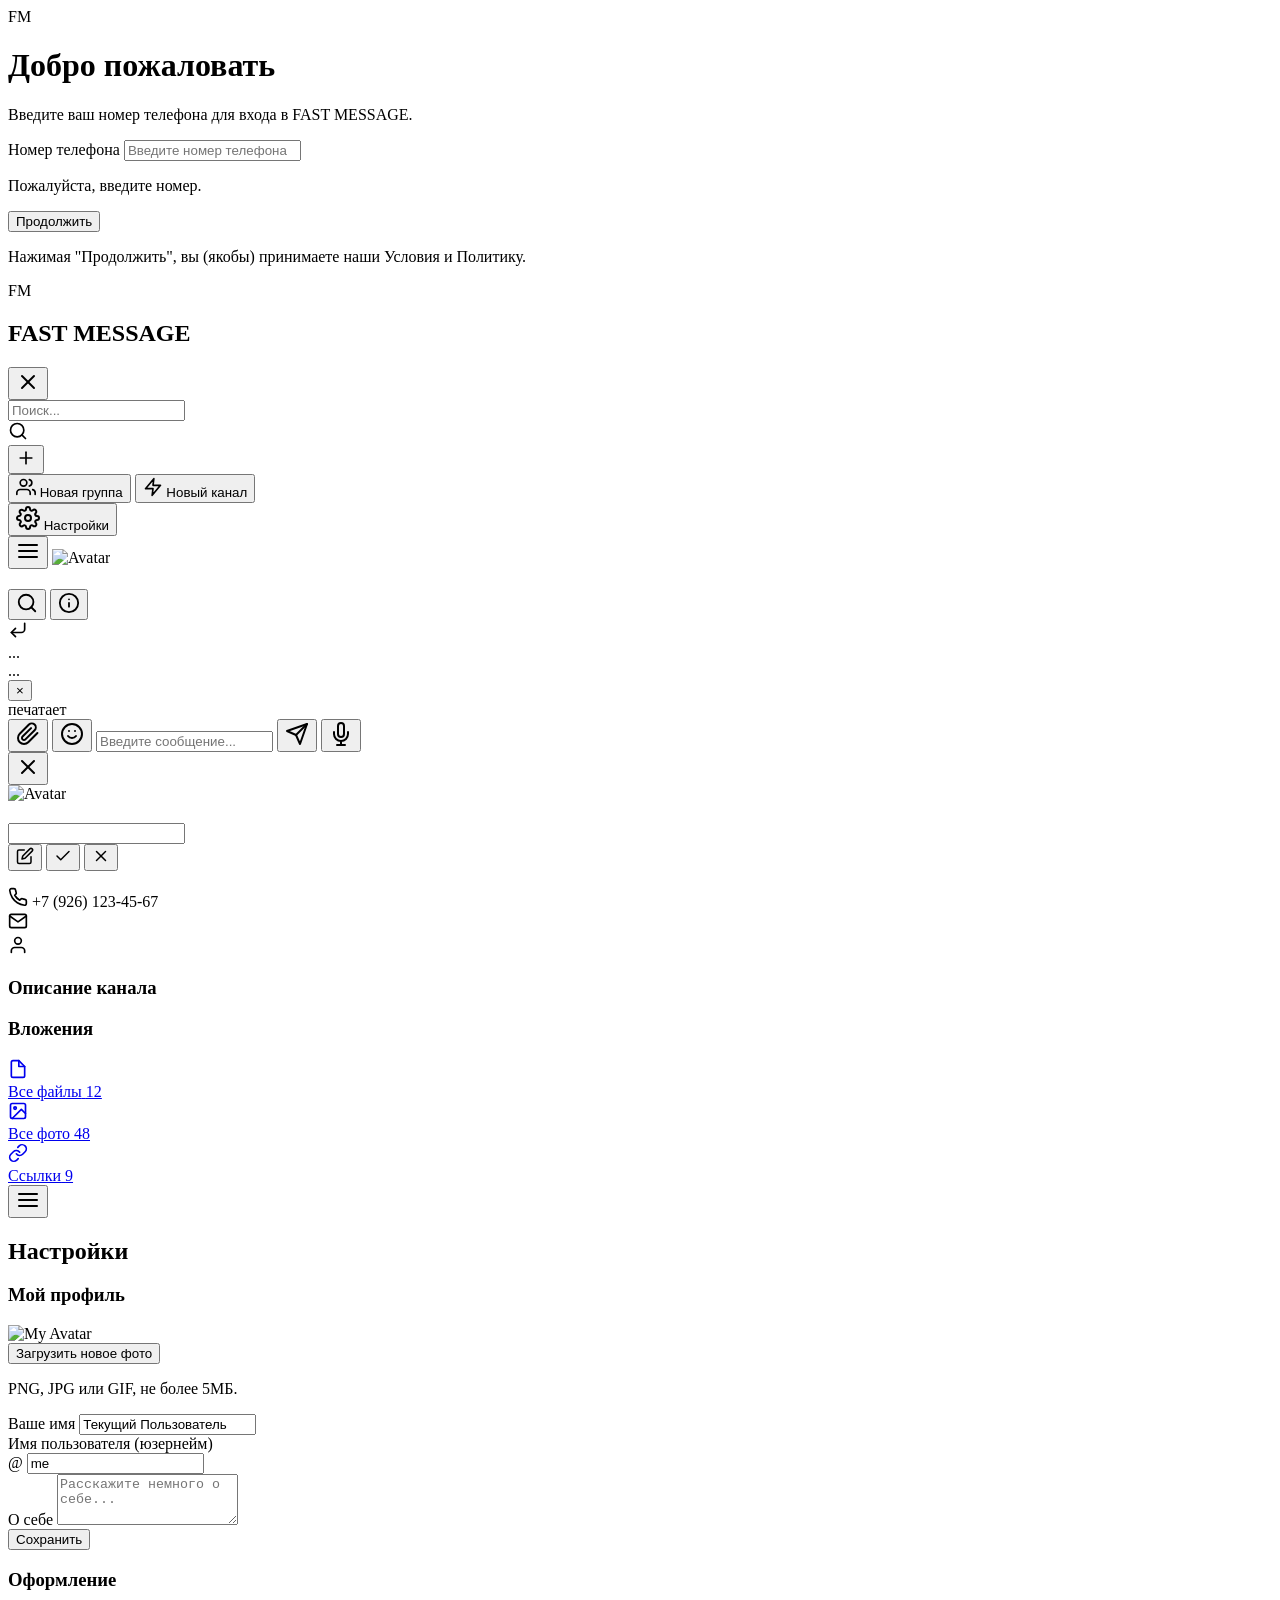
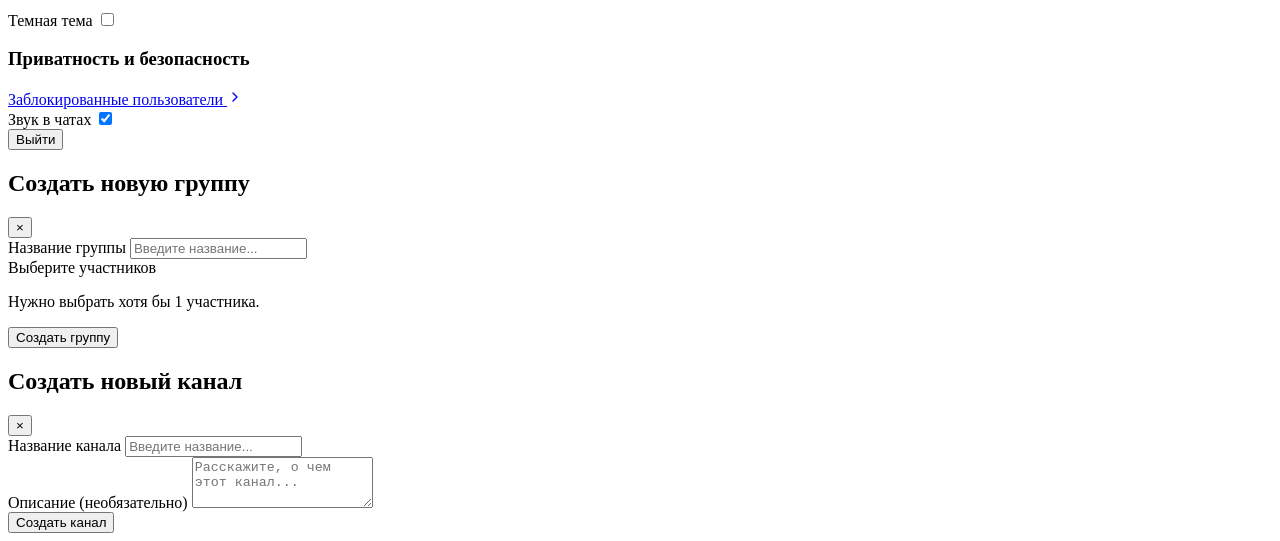
==== commit cf04b4ba: "index.html" ====
--- a/index.html
+++ b/index.html
@@ -1,644 +1,1603 @@
-<!DOCTYPE html>
-<html lang="ru">
-<head>
-    <meta charset="UTF-8">
-    <meta name="viewport" content="width=device-width, initial-scale=1.0, user-scalable=no, viewport-fit=cover">
-    <title>LogoGramm — Админ панель + События</title>
-    <style>
-        * { margin: 0; padding: 0; box-sizing: border-box; }
-        body { font-family: -apple-system, BlinkMacSystemFont, 'Segoe UI', Roboto, Helvetica, Arial, sans-serif; background: #000; height: 100vh; overflow: hidden; }
-        
-        /* АВТОРИЗАЦИЯ */
-        .auth-screen { display: flex; flex-direction: column; justify-content: center; align-items: center; height: 100%; background: linear-gradient(135deg, #1a1a2e, #16213e); padding: 20px; }
-        .logo-3d { font-size: 80px; animation: float 3s ease-in-out infinite; text-align: center; margin-bottom: 20px; }
-        @keyframes float { 0%,100% { transform: translateY(0); } 50% { transform: translateY(-10px); } }
-        .logo-container h1 { font-size: 42px; background: linear-gradient(135deg, #667eea, #764ba2); -webkit-background-clip: text; -webkit-text-fill-color: transparent; text-align: center; margin-bottom: 30px; }
-        .auth-form { width: 100%; max-width: 350px; margin: 0 auto; }
-        .input-field { width: 100%; padding: 15px; margin: 8px 0; background: rgba(255,255,255,0.1); border: 1px solid rgba(255,255,255,0.2); border-radius: 12px; color: white; font-size: 16px; }
-        .btn-primary { width: 100%; padding: 15px; background: #667eea; color: white; border: none; border-radius: 12px; font-size: 16px; font-weight: bold; margin-top: 10px; cursor: pointer; }
-        .btn-danger { background: #ff4444; }
-        .btn-success { background: #4cd964; }
-        .btn-warning { background: #ff9500; }
-        .switch-text { text-align: center; color: #888; margin-top: 20px; font-size: 14px; }
-        .switch-text span { color: #667eea; cursor: pointer; }
-        
-        /* ОСНОВНОЙ ЭКРАН */
-        .main-screen { display: flex; flex-direction: column; height: 100%; }
-        .header { display: flex; justify-content: space-between; align-items: center; padding: 12px 16px; background: #1f1f1f; border-bottom: 1px solid #2c2c2c; }
-        .header h1 { color: white; font-size: 18px; }
-        .header-btn { background: none; border: none; font-size: 24px; color: white; cursor: pointer; padding: 8px; }
-        .admin-badge { background: #ff4444; color: white; padding: 4px 10px; border-radius: 20px; font-size: 11px; margin-left: 10px; }
-        .tabs { display: flex; overflow-x: auto; background: #1f1f1f; border-bottom: 1px solid #2c2c2c; }
-        .tab { padding: 12px 16px; background: none; border: none; color: #888; font-size: 14px; cursor: pointer; white-space: nowrap; }
-        .tab.active { color: #667eea; border-bottom: 2px solid #667eea; }
-        
-        .content { flex: 1; overflow-y: auto; }
-        .tab-page { display: none; padding: 10px; }
-        .tab-page.active { display: block; }
-        
-        /* Карточки */
-        .card { background: #1f1f1f; border-radius: 12px; padding: 15px; margin-bottom: 10px; }
-        .card-title { color: white; font-size: 16px; font-weight: bold; margin-bottom: 12px; }
-        .event-card { background: linear-gradient(135deg, #2c2c2c, #1f1f1f); border-left: 4px solid #ff9500; }
-        
-        .stat-grid { display: grid; grid-template-columns: repeat(auto-fit, minmax(140px, 1fr)); gap: 10px; margin-bottom: 20px; }
-        .stat-card { background: #2c2c2c; border-radius: 12px; padding: 15px; text-align: center; }
-        .stat-number { font-size: 28px; font-weight: bold; color: #667eea; }
-        .stat-label { color: #888; font-size: 12px; margin-top: 5px; }
-        
-        .user-item { display: flex; align-items: center; justify-content: space-between; padding: 12px; background: #2c2c2c; border-radius: 12px; margin-bottom: 8px; }
-        .user-info { flex: 1; }
-        .user-name { color: white; font-weight: bold; }
-        .user-details { color: #888; font-size: 11px; margin-top: 4px; }
-        .btn-small { padding: 6px 12px; background: #667eea; border: none; border-radius: 8px; color: white; cursor: pointer; margin-left: 5px; font-size: 12px; }
-        
-        .event-item { padding: 12px; background: #2c2c2c; border-radius: 12px; margin-bottom: 8px; cursor: pointer; transition: 0.2s; }
-        .event-item:hover { background: #3a3a3a; }
-        .event-title { color: #ff9500; font-weight: bold; }
-        .event-desc { color: #aaa; font-size: 12px; margin-top: 4px; }
-        .event-date { color: #888; font-size: 10px; margin-top: 6px; }
-        .event-prize { color: #4cd964; font-size: 12px; }
-        
-        /* Окно чата */
-        .chat-window { position: fixed; top: 0; left: 0; right: 0; bottom: 0; background: #121212; z-index: 100; display: none; flex-direction: column; }
-        .chat-window.show { display: flex; }
-        .chat-header { display: flex; align-items: center; padding: 12px 16px; background: #1f1f1f; gap: 12px; }
-        .back-btn { background: none; border: none; font-size: 28px; color: white; cursor: pointer; }
-        .messages-area { flex: 1; overflow-y: auto; padding: 20px; display: flex; flex-direction: column; gap: 8px; }
-        .message { max-width: 80%; padding: 10px 14px; border-radius: 18px; }
-        .message-out { background: #667eea; color: white; align-self: flex-end; }
-        .message-in { background: #2c2c2c; color: white; align-self: flex-start; }
-        .system-message { background: #ff9500; color: white; align-self: center; text-align: center; font-size: 12px; }
-        .input-area { display: flex; gap: 10px; padding: 12px; background: #1f1f1f; }
-        .message-input { flex: 1; padding: 12px; background: #2c2c2c; border: none; border-radius: 25px; color: white; font-size: 16px; }
-        .send-btn { width: 44px; height: 44px; background: #667eea; border: none; border-radius: 50%; font-size: 20px; cursor: pointer; }
-        
-        /* Боковое меню */
-        .side-menu { position: fixed; top: 0; left: 0; width: 280px; height: 100%; background: #1f1f1f; z-index: 200; transform: translateX(-100%); transition: transform 0.3s; }
-        .side-menu.open { transform: translateX(0); }
-        .menu-user { padding: 30px 20px; background: #2c2c2c; text-align: center; }
-        .menu-avatar { width: 70px; height: 70px; background: #667eea; border-radius: 50%; display: flex; align-items: center; justify-content: center; font-size: 36px; margin: 0 auto 10px; }
-        .menu-name { color: white; font-size: 18px; font-weight: bold; }
-        .menu-nick { color: #888; font-size: 13px; }
-        .menu-list { padding: 10px 0; }
-        .menu-item { width: 100%; padding: 15px 20px; background: none; border: none; color: white; text-align: left; font-size: 16px; cursor: pointer; }
-        .menu-item:hover { background: #2c2c2c; }
-        .logout { color: #ff4444; margin-top: 20px; }
-        .overlay { position: fixed; top: 0; left: 0; width: 100%; height: 100%; background: rgba(0,0,0,0.5); z-index: 199; display: none; }
-        .overlay.show { display: block; }
-        
-        /* Модалки */
-        .modal { position: fixed; top: 0; left: 0; width: 100%; height: 100%; background: rgba(0,0,0,0.95); display: none; justify-content: center; align-items: center; z-index: 300; }
-        .modal.show { display: flex; }
-        .modal-content { background: #1f1f1f; border-radius: 20px; width: 90%; max-width: 450px; max-height: 85vh; overflow-y: auto; padding: 20px; }
-        .modal-header { display: flex; align-items: center; gap: 16px; margin-bottom: 20px; }
-        .modal-header h2, .modal-header h3 { color: white; }
-        .close-modal { background: none; border: none; font-size: 24px; color: white; cursor: pointer; }
-        
-        .form-group { margin-bottom: 15px; }
-        .form-group label { color: #888; font-size: 12px; display: block; margin-bottom: 5px; }
-        .form-input, .form-select, .form-textarea { width: 100%; padding: 12px; background: #2c2c2c; border: none; border-radius: 12px; color: white; font-size: 14px; }
-        .form-textarea { resize: vertical; }
-        
-        .empty-state { text-align: center; color: #666; padding: 50px; }
-        .premium-badge { background: linear-gradient(135deg, #ffd700, #ff8c00); color: white; padding: 2px 8px; border-radius: 20px; font-size: 10px; margin-left: 8px; }
-        
-        /* Анимация для событий */
-        @keyframes pulse {
-            0%, 100% { transform: scale(1); }
-            50% { transform: scale(1.02); }
-        }
-        .event-highlight { animation: pulse 1s ease-in-out 3; background: linear-gradient(135deg, #ff950020, #ff450020); }
-    </style>
-</head>
-<body>
-    <div id="app">
-        <!-- ЭКРАН ВХОДА -->
-        <div class="auth-screen" id="authScreen">
-            <div class="logo-3d">📱</div>
-            <div class="logo-container"><h1>LogoGramm</h1></div>
-            <div class="auth-form" id="loginForm">
-                <input type="text" id="loginUsername" placeholder="Логин (ник)" class="input-field">
-                <input type="password" id="loginPassword" placeholder="Пароль" class="input-field">
-                <button id="loginBtn" class="btn-primary">➡️ Войти</button>
-                <div class="switch-text">Нет аккаунта? <span id="showRegister">Зарегистрироваться</span></div>
-                <div id="loginError" style="color:#ff4444; font-size:12px; text-align:center; margin-top:10px;"></div>
-            </div>
-            <div class="auth-form" id="registerForm" style="display: none;">
-                <input type="text" id="regNickname" placeholder="Ник" class="input-field">
-                <input type="text" id="regName" placeholder="Имя" class="input-field">
-                <input type="password" id="regPassword" placeholder="Пароль" class="input-field">
-                <button id="registerBtn" class="btn-primary">📝 Зарегистрироваться</button>
-                <div class="switch-text">Уже есть аккаунт? <span id="showLogin">Войти</span></div>
-                <div id="regError" style="color:#ff4444; font-size:12px; text-align:center; margin-top:10px;"></div>
-            </div>
-        </div>
-
-        <!-- ОСНОВНОЙ ЭКРАН -->
-        <div class="main-screen" id="mainScreen" style="display: none;">
-            <div class="header">
-                <button id="menuBtn" class="header-btn">☰</button>
-                <h1>LogoGramm <span id="adminBadge" class="admin-badge" style="display: none;">👑 АДМИН</span></h1>
-                <button id="searchBtn" class="header-btn">🔍</button>
-            </div>
-            
-            <div class="tabs" id="tabs">
-                <button class="tab active" data-tab="chats">💬 Чаты</button>
-                <button class="tab" data-tab="users">👥 Пользователи</button>
-                <button class="tab" data-tab="events">🎉 События</button>
-                <button class="tab admin-tab" data-tab="admin" style="display: none;">👑 Админ панель</button>
-            </div>
-            
-            <div class="content">
-                <div class="tab-page active" id="chatsPage"><div id="chatsList"></div></div>
-                <div class="tab-page" id="usersPage"><div id="usersList"></div></div>
-                <div class="tab-page" id="eventsPage"><div id="eventsList"></div></div>
-                <div class="tab-page" id="adminPage">
-                    <!-- АДМИН ПАНЕЛЬ -->
-                    <div class="card">
-                        <div class="card-title">📊 Статистика мессенджера</div>
-                        <div class="stat-grid" id="statGrid"></div>
-                    </div>
-                    
-                    <div class="card">
-                        <div class="card-title">🎉 Управление событиями</div>
-                        <button id="createEventBtn" class="btn-primary" style="margin-bottom: 10px;">➕ Создать новое событие</button>
-                        <div id="adminEventsList"></div>
-                    </div>
-                    
-                    <div class="card">
-                        <div class="card-title">📢 Массовые уведомления</div>
-                        <textarea id="broadcastMessage" class="form-textarea" rows="3" placeholder="Сообщение для всех пользователей..."></textarea>
-                        <button id="sendBroadcastBtn" class="btn-primary" style="margin-top: 10px;">📨 Отправить всем</button>
-                        <button id="sendSystemMsgBtn" class="btn-warning" style="margin-top: 10px; width:100%; padding:12px; background:#ff9500; color:white; border:none; border-radius:12px;">🎯 Отправить системное сообщение</button>
-                    </div>
-                    
-                    <div class="card">
-                        <div class="card-title">👑 Управление пользователями</div>
-                        <div id="adminUsersList"></div>
-                    </div>
-                </div>
-            </div>
-        </div>
-
-        <!-- Боковое меню -->
-        <div class="side-menu" id="sideMenu">
-            <div class="menu-user">
-                <div class="menu-avatar" id="menuAvatar">👤</div>
-                <div class="menu-name" id="menuName"></div>
-                <div class="menu-nick" id="menuNick"></div>
-            </div>
-            <div class="menu-list">
-                <div class="menu-item" id="openProfile">👤 Мой профиль</div>
-                <div class="menu-item" id="openPremium">⭐ Logo Premium</div>
-                <div class="menu-item logout" id="logoutBtn">🚪 Выйти</div>
-            </div>
-        </div>
-        <div class="overlay" id="overlay"></div>
-
-        <!-- ОКНО ЧАТА -->
-        <div class="chat-window" id="chatWindow">
-            <div class="chat-header">
-                <button id="closeChatBtn" class="back-btn">←</button>
-                <div><div class="chat-user-name" id="chatTitle"></div></div>
-            </div>
-            <div class="messages-area" id="messagesArea"></div>
-            <div class="input-area">
-                <input type="text" id="messageInput" placeholder="Сообщение..." class="message-input">
-                <button id="sendMsgBtn" class="send-btn">📤</button>
-            </div>
-        </div>
-
-        <!-- МОДАЛ СОЗДАНИЯ СОБЫТИЯ -->
-        <div class="modal" id="createEventModal">
-            <div class="modal-content">
-                <div class="modal-header"><button class="close-modal">←</button><h2>🎉 Создать событие</h2></div>
-                <div class="form-group"><label>Название события</label><input type="text" id="eventTitle" class="form-input" placeholder="Например: Розыгрыш Premium"></div>
-                <div class="form-group"><label>Описание</label><textarea id="eventDesc" class="form-textarea" rows="3" placeholder="Подробности события..."></textarea></div>
-                <div class="form-group"><label>Тип события</label><select id="eventType" class="form-select"><option value="contest">🏆 Конкурс</option><option value="poll">📊 Опрос</option><option value="giveaway">🎁 Розыгрыш</option><option value="holiday">🎄 Праздник</option><option value="update">⚡ Обновление</option></select></div>
-                <div class="form-group"><label>Приз (если есть)</label><input type="text" id="eventPrize" class="form-input" placeholder="Например: 1 месяц Premium"></div>
-                <div class="form-group"><label>Дата проведения</label><input type="date" id="eventDate" class="form-input"></div>
-                <button id="saveEventBtn" class="btn-primary">✅ Создать событие</button>
-            </div>
-        </div>
-
-        <!-- МОДАЛ ПРОФИЛЯ -->
-        <div class="modal" id="profileModal">
-            <div class="modal-content">
-                <div class="modal-header"><button class="close-modal">←</button><h3>Профиль</h3></div>
-                <div class="form-group"><label>Имя</label><input type="text" id="profileName" class="form-input"></div>
-                <div class="form-group"><label>Ник</label><input type="text" id="profileNick" class="form-input"></div>
-                <div class="form-group"><label>Новый пароль</label><input type="password" id="profilePassword" class="form-input" placeholder="Оставьте пустым"></div>
-                <button id="saveProfileBtn" class="btn-primary">Сохранить</button>
-            </div>
-        </div>
-
-        <!-- МОДАЛ PREMIUM -->
-        <div class="modal" id="premiumModal">
-            <div class="modal-content">
-                <div class="modal-header"><button class="close-modal">←</button><h2>⭐ Logo Premium</h2></div>
-                <div class="plan" data-months="1" style="background:#2c2c2c; border-radius:16px; padding:16px; margin-bottom:10px; text-align:center;"><div style="font-size:24px; color:#ffd700;">100 ₽</div><div>1 месяц</div><button class="buy-premium" style="margin-top:10px; padding:8px 20px; background:#667eea; border:none; border-radius:20px; color:white;">Купить</button></div>
-                <div class="plan" data-months="3" style="background:#2c2c2c; border-radius:16px; padding:16px; margin-bottom:10px; text-align:center;"><div style="font-size:24px; color:#ffd700;">300 ₽</div><div>3 месяца</div><div style="color:#4cd964;">-20%</div><button class="buy-premium" style="margin-top:10px; padding:8px 20px; background:#667eea; border:none; border-radius:20px; color:white;">Купить</button></div>
-                <div class="plan" data-months="12" style="background:#2c2c2c; border-radius:16px; padding:16px; margin-bottom:10px; text-align:center; border:2px solid #ffd700; position:relative;"><div style="position:absolute; top:-10px; right:10px; background:#ffd700; color:black; padding:2px 10px; border-radius:20px;">🔥 Лучшее</div><div style="font-size:24px; color:#ffd700;">700 ₽</div><div>1 год</div><div style="color:#4cd964;">-40%</div><button class="buy-premium" style="margin-top:10px; padding:8px 20px; background:#667eea; border:none; border-radius:20px; color:white;">Купить</button></div>
-            </div>
-        </div>
-    </div>
-
-    <script>
-        // ========== ДАННЫЕ ==========
-        let currentUser = null;
-        let currentChat = null;
-        let allUsers = [];
-        let premiumUsers = [];
-        let events = [];
-        let updateInterval = null;
-        let admins = ['alex'];
-
-        // ========== ЗАГРУЗКА ==========
-        function loadData() {
-            let u = localStorage.getItem('lg_users');
-            allUsers = u ? JSON.parse(u) : [];
-            
-            let p = localStorage.getItem('lg_premium');
-            premiumUsers = p ? JSON.parse(p) : [];
-            
-            let e = localStorage.getItem('lg_events');
-            events = e ? JSON.parse(e) : [];
-            
-            // Добавляем тестового админа
-            if (!allUsers.find(u => u.nickname === 'alex')) {
-                allUsers.push({ id: 'admin', nickname: 'alex', name: 'Алексей', password: 'admin123', avatar: '👑', bio: 'Главный администратор', isAdmin: true });
-                saveUsers();
-            }
-            
-            let saved = localStorage.getItem('lg_currentUser');
-            if (saved) {
-                let userData = JSON.parse(saved);
-                currentUser = allUsers.find(u => u.id === userData.id);
-            }
-        }
-
-        function saveUsers() { localStorage.setItem('lg_users', JSON.stringify(allUsers)); }
-        function savePremium() { localStorage.setItem('lg_premium', JSON.stringify(premiumUsers)); }
-        function saveEvents() { localStorage.setItem('lg_events', JSON.stringify(events)); }
-        function saveCurrentUser() { if (currentUser) localStorage.setItem('lg_currentUser', JSON.stringify({ id: currentUser.id })); }
-
-        function isAdmin(user) { return user?.nickname === 'alex' || admins.includes(user?.nickname); }
-        function hasPremium(userId) { let p = premiumUsers.find(p => p.userId === userId); if (!p) return false; if (p.expiresAt < Date.now()) { premiumUsers = premiumUsers.filter(p => p.userId !== userId); savePremium(); return false; } return true; }
-
-        // ========== АВТОРИЗАЦИЯ ==========
-        function setupAuth() {
-            if (currentUser) {
-                document.getElementById('authScreen').style.display = 'none';
-                document.getElementById('mainScreen').style.display = 'flex';
-                startApp();
-                return;
-            }
-            
-            document.getElementById('showRegister').onclick = () => { document.getElementById('loginForm').style.display = 'none'; document.getElementById('registerForm').style.display = 'block'; };
-            document.getElementById('showLogin').onclick = () => { document.getElementById('registerForm').style.display = 'none'; document.getElementById('loginForm').style.display = 'block'; };
-            
-            document.getElementById('loginBtn').onclick = () => {
-                let username = document.getElementById('loginUsername').value.trim().toLowerCase();
-                let password = document.getElementById('loginPassword').value;
-                let user = allUsers.find(u => u.nickname === username || u.name?.toLowerCase() === username);
-                if (!user) { document.getElementById('loginError').innerText = 'Пользователь не найден'; return; }
-                if (user.password !== password) { document.getElementById('loginError').innerText = 'Неверный пароль'; return; }
-                currentUser = user;
-                saveCurrentUser();
-                document.getElementById('authScreen').style.display = 'none';
-                document.getElementById('mainScreen').style.display = 'flex';
-                startApp();
-            };
-            
-            document.getElementById('registerBtn').onclick = () => {
-                let nick = document.getElementById('regNickname').value.trim().toLowerCase();
-                let name = document.getElementById('regName').value.trim();
-                let password = document.getElementById('regPassword').value;
-                if (!nick || !name || !password) { document.getElementById('regError').innerText = 'Заполните все поля'; return; }
-                if (allUsers.find(u => u.nickname === nick)) { document.getElementById('regError').innerText = 'Ник занят'; return; }
-                let newUser = { id: 'u_' + Date.now(), nickname: nick, name: name, password: password, avatar: '👤', bio: '', registeredAt: Date.now() };
-                allUsers.push(newUser);
-                saveUsers();
-                currentUser = newUser;
-                saveCurrentUser();
-                document.getElementById('authScreen').style.display = 'none';
-                document.getElementById('mainScreen').style.display = 'flex';
-                startApp();
-            };
-        }
-        
-        function startApp() {
-            if (isAdmin(currentUser)) {
-                document.getElementById('adminBadge').style.display = 'inline-block';
-                document.querySelector('.admin-tab').style.display = 'block';
-            }
-            updateUI();
-            renderAll();
-            startAutoUpdate();
-            if ('Notification' in window && Notification.permission === 'default') Notification.requestPermission();
-        }
-        
-        function startAutoUpdate() {
-            if (updateInterval) clearInterval(updateInterval);
-            updateInterval = setInterval(() => {
-                if (currentChat) renderMessages();
-                renderAll();
-                if (isAdmin(currentUser) && document.getElementById('adminPage').classList.contains('active')) renderAdminPanel();
-            }, 500);
-        }
-        
-        function updateUI() {
-            document.getElementById('menuName').innerText = currentUser.name;
-            document.getElementById('menuNick').innerText = '@' + currentUser.nickname;
-            document.getElementById('menuAvatar').innerText = currentUser.avatar;
-        }
-
-        // ========== ОБНОВЛЕНИЕ ==========
-        function renderAll() { renderChats(); renderUsers(); renderEvents(); }
-        
-        function renderChats() {
-            let container = document.getElementById('chatsList');
-            let others = allUsers.filter(u => u.id !== currentUser?.id);
-            if (others.length === 0) { container.innerHTML = '<div class="empty-state">💬 Нет чатов</div>'; return; }
-            container.innerHTML = others.map(user => {
-                let key = getChatKey(currentUser.id, user.id);
-                let msgs = getMessages(key);
-                let last = msgs[msgs.length - 1];
-                return `<div class="user-card" data-id="${user.id}" style="display:flex; align-items:center; gap:12px; padding:12px; background:#1f1f1f; border-radius:12px; margin-bottom:8px; cursor:pointer;">
-                    <div class="avatar" style="width:50px; height:50px; background:#667eea; border-radius:50%; display:flex; align-items:center; justify-content:center; font-size:24px;">${user.avatar || '👤'}</div>
-                    <div class="info" style="flex:1;"><div class="name" style="color:white; font-weight:bold;">${user.name} ${hasPremium(user.id) ? '⭐' : ''}</div><div class="preview" style="color:#888; font-size:12px;">${last ? (last.senderId === currentUser.id ? `Вы: ${last.text}` : last.text) : 'Нет сообщений'}</div></div>
-                </div>`;
-            }).join('');
-            document.querySelectorAll('#chatsList .user-card').forEach(el => { el.onclick = () => openChat(el.dataset.id); });
-        }
-        
-        function renderUsers() {
-            let container = document.getElementById('usersList');
-            let others = allUsers.filter(u => u.id !== currentUser?.id);
-            if (others.length === 0) { container.innerHTML = '<div class="empty-state">👥 Нет других пользователей</div>'; return; }
-            container.innerHTML = others.map(user => `<div class="user-card" data-id="${user.id}" style="display:flex; align-items:center; gap:12px; padding:12px; background:#1f1f1f; border-radius:12px; margin-bottom:8px; cursor:pointer;">
-                <div class="avatar" style="width:50px; height:50px; background:#667eea; border-radius:50%; display:flex; align-items:center; justify-content:center; font-size:24px;">${user.avatar || '👤'}</div>
-                <div class="info" style="flex:1;"><div class="name" style="color:white; font-weight:bold;">${user.name} ${hasPremium(user.id) ? '⭐' : ''} ${isAdmin(user) ? '👑' : ''}</div><div class="preview" style="color:#888; font-size:12px;">@${user.nickname}</div></div>
-            </div>`).join('');
-            document.querySelectorAll('#usersList .user-card').forEach(el => { el.onclick = () => openChat(el.dataset.id); });
-        }
-        
-        function renderEvents() {
-            let container = document.getElementById('eventsList');
-            if (events.length === 0) { container.innerHTML = '<div class="empty-state">🎉 Нет активных событий</div>'; return; }
-            let sorted = [...events].sort((a,b) => b.createdAt - a.createdAt);
-            container.innerHTML = sorted.map(event => {
-                let typeIcon = { contest: '🏆', poll: '📊', giveaway: '🎁', holiday: '🎄', update: '⚡' }[event.type] || '🎉';
-                return `<div class="event-item event-highlight" data-id="${event.id}">
-                    <div class="event-title">${typeIcon} ${event.title}</div>
-                    <div class="event-desc">${event.description}</div>
-                    ${event.prize ? `<div class="event-prize">🎁 Приз: ${event.prize}</div>` : ''}
-                    <div class="event-date">📅 ${event.date || 'Скоро'}</div>
-                </div>`;
-            }).join('');
-            document.querySelectorAll('.event-item').forEach(el => { el.onclick = () => showEventDetails(el.dataset.id); });
-        }
-        
-        function showEventDetails(eventId) {
-            let event = events.find(e => e.id == eventId);
-            if (event) alert(`🎉 ${event.title}\n\n${event.description}\n\n🎁 Приз: ${event.prize || 'Нет'}\n📅 Дата: ${event.date || 'Скоро'}`);
-        }
-
-        // ========== АДМИН ПАНЕЛЬ ==========
-        function renderAdminPanel() {
-            renderStats();
-            renderAdminEvents();
-            renderAdminUsers();
-        }
-        
-        function renderStats() {
-            let onlineCount = allUsers.filter(u => u.lastSeen && (Date.now() - u.lastSeen < 60000)).length;
-            document.getElementById('statGrid').innerHTML = `
-                <div class="stat-card"><div class="stat-number">${allUsers.length}</div><div class="stat-label">Всего пользователей</div></div>
-                <div class="stat-card"><div class="stat-number">${onlineCount}</div><div class="stat-label">Сейчас онлайн</div></div>
-                <div class="stat-card"><div class="stat-number">${premiumUsers.length}</div><div class="stat-label">Premium</div></div>
-                <div class="stat-card"><div class="stat-number">${events.length}</div><div class="stat-label">Событий создано</div></div>
-            `;
-        }
-        
-        function renderAdminEvents() {
-            let container = document.getElementById('adminEventsList');
-            if (events.length === 0) { container.innerHTML = '<div class="empty-state">Нет созданных событий</div>'; return; }
-            container.innerHTML = events.map(event => `
-                <div class="event-item" style="display:flex; justify-content:space-between; align-items:center;">
-                    <div><div class="event-title">${event.title}</div><div class="event-desc">${event.description.substring(0, 50)}...</div></div>
-                    <div><button class="btn-small" onclick="deleteEvent('${event.id}')">🗑️ Удалить</button></div>
-                </div>
-            `).join('');
-        }
-        
-        function renderAdminUsers() {
-            let container = document.getElementById('adminUsersList');
-            container.innerHTML = allUsers.map(user => `
-                <div class="user-item">
-                    <div class="user-info"><div class="user-name">${user.name} ${isAdmin(user) ? '👑' : ''}</div><div class="user-details">@${user.nickname}</div></div>
-                    <div><button class="btn-small" onclick="givePremiumToUser('${user.id}')">🎁 Premium</button></div>
-                </div>
-            `).join('');
-        }
-        
-        // Админ действия
-        window.deleteEvent = function(id) {
-            events = events.filter(e => e.id != id);
-            saveEvents();
-            renderAdminPanel();
-            renderEvents();
-        };
-        
-        window.givePremiumToUser = function(userId) {
-            let user = allUsers.find(u => u.id === userId);
-            if (!user) return;
-            let existing = premiumUsers.find(p => p.userId === userId);
-            if (existing) existing.expiresAt += 30 * 24 * 60 * 60 * 1000;
-            else premiumUsers.push({ userId: userId, expiresAt: Date.now() + 30 * 24 * 60 * 60 * 1000 });
-            savePremium();
-            alert(`Premium выдан ${user.name}`);
-            renderAdminPanel();
-            renderAll();
-        };
-        
-        function createEvent(title, description, type, prize, date) {
-            let event = { id: Date.now(), title, description, type, prize, date, createdAt: Date.now() };
-            events.push(event);
-            saveEvents();
-            sendSystemMessage(`🎉 НОВОЕ СОБЫТИЕ: ${title}\n${description}\n${prize ? `🎁 Приз: ${prize}` : ''}`);
-            renderAdminPanel();
-            renderEvents();
-        }
-        
-        function sendSystemMessage(text) {
-            allUsers.forEach(user => {
-                if (user.id !== currentUser?.id) {
-                    let key = getChatKey(currentUser?.id || 'system', user.id);
-                    let msgs = getMessages(key);
-                    msgs.push({ id: Date.now(), text: `📢 СИСТЕМА: ${text}`, senderId: 'system', time: Date.now(), isSystem: true });
-                    saveMessages(key, msgs);
-                }
-            });
-        }
-        
-        function broadcastToAll(message, isSystem = false) {
-            allUsers.forEach(user => {
-                if (user.id !== currentUser?.id) {
-                    let key = getChatKey(currentUser.id, user.id);
-                    let msgs = getMessages(key);
-                    msgs.push({ id: Date.now(), text: isSystem ? `📢 СИСТЕМА: ${message}` : `📢 АДМИН: ${message}`, senderId: currentUser.id, time: Date.now() });
-                    saveMessages(key, msgs);
-                }
-            });
-            alert(`Сообщение отправлено ${allUsers.length - 1} пользователям!`);
-        }
-
-        // ========== ЧАТ ==========
-        function getChatKey(id1, id2) { return `chat_${[id1, id2].sort().join('_')}`; }
-        function getMessages(key) { let m = localStorage.getItem(key); return m ? JSON.parse(m) : []; }
-        function saveMessages(key, msgs) { localStorage.setItem(key, JSON.stringify(msgs)); }
-
-        function openChat(userId) {
-            let user = allUsers.find(u => u.id === userId);
-            if (!user) return;
-            currentChat = user;
-            document.getElementById('chatTitle').innerText = user.name;
-            document.getElementById('chatWindow').classList.add('show');
-            renderMessages();
-        }
-
-        function renderMessages() {
-            let container = document.getElementById('messagesArea');
-            if (!currentChat) return;
-            let key = getChatKey(currentUser.id, currentChat.id);
-            let msgs = getMessages(key);
-            if (msgs.length === 0) { container.innerHTML = '<div class="empty-state">💬 Напишите первое сообщение</div>'; return; }
-            container.innerHTML = msgs.map(m => `<div class="message ${m.senderId === currentUser.id ? 'message-out' : (m.senderId === 'system' ? 'system-message' : 'message-in')}"><div class="message-text">${m.senderId === 'system' ? '📢 ' : ''}${escapeHtml(m.text)}</div><div class="message-time">${new Date(m.time).toLocaleTimeString()}</div></div>`).join('');
-            container.scrollTop = container.scrollHeight;
-        }
-
-        function sendMessage() {
-            let input = document.getElementById('messageInput');
-            let text = input.value.trim();
-            if (!text || !currentChat) return;
-            let msg = { id: Date.now(), text: text, senderId: currentUser.id, time: Date.now() };
-            let key = getChatKey(currentUser.id, currentChat.id);
-            let msgs = getMessages(key);
-            msgs.push(msg);
-            saveMessages(key, msgs);
-            input.value = '';
-            renderMessages();
-            renderChats();
-        }
-
-        // ========== МЕНЮ ==========
-        function setupMenu() {
-            document.getElementById('menuBtn').onclick = () => { document.getElementById('sideMenu').classList.add('open'); document.getElementById('overlay').classList.add('show'); };
-            document.getElementById('overlay').onclick = () => { document.getElementById('sideMenu').classList.remove('open'); document.getElementById('overlay').classList.remove('show'); };
-            document.getElementById('openProfile').onclick = () => { document.getElementById('profileModal').classList.add('show'); closeMenu(); };
-            document.getElementById('openPremium').onclick = () => { document.getElementById('premiumModal').classList.add('show'); closeMenu(); };
-            document.getElementById('logoutBtn').onclick = () => { if (confirm('Выйти?')) { localStorage.removeItem('lg_currentUser'); if (updateInterval) clearInterval(updateInterval); location.reload(); } };
-            function closeMenu() { document.getElementById('sideMenu').classList.remove('open'); document.getElementById('overlay').classList.remove('show'); }
-            
-            document.querySelectorAll('.close-modal').forEach(btn => { btn.onclick = () => { document.querySelectorAll('.modal').forEach(m => m.classList.remove('show')); }; });
-            
-            document.getElementById('saveProfileBtn').onclick = () => {
-                let newName = document.getElementById('profileName').value;
-                let newNick = document.getElementById('profileNick').value.trim().toLowerCase();
-                let newPass = document.getElementById('profilePassword').value;
-                if (newNick !== currentUser.nickname && allUsers.find(u => u.nickname === newNick && u.id !== currentUser.id)) return alert('Ник занят');
-                currentUser.name = newName;
-                currentUser.nickname = newNick;
-                if (newPass) currentUser.password = newPass;
-                let userInList = allUsers.find(u => u.id === currentUser.id);
-                if (userInList) { userInList.name = newName; userInList.nickname = newNick; if (newPass) userInList.password = newPass; }
-                saveUsers();
-                saveCurrentUser();
-                updateUI();
-                renderAll();
-                document.getElementById('profileModal').classList.remove('show');
-                alert('Профиль обновлён');
-            };
-            
-            document.querySelectorAll('.buy-premium').forEach((btn, i) => {
-                btn.onclick = () => {
-                    let months = [1, 3, 12][i];
-                    let price = [100, 300, 700][i];
-                    if (confirm(`Купить Premium на ${months} мес. за ${price}₽?`)) {
-                        let existing = premiumUsers.find(p => p.userId === currentUser.id);
-                        if (existing) existing.expiresAt += months * 30 * 24 * 60 * 60 * 1000;
-                        else premiumUsers.push({ userId: currentUser.id, expiresAt: Date.now() + months * 30 * 24 * 60 * 60 * 1000 });
-                        savePremium();
-                        alert('Premium оформлен!');
-                        document.getElementById('premiumModal').classList.remove('show');
-                    }
-                };
-            });
-        }
-
-        function setupTabs() {
-            document.querySelectorAll('.tab').forEach(tab => {
-                tab.onclick = () => {
-                    document.querySelectorAll('.tab').forEach(t => t.classList.remove('active'));
-                    tab.classList.add('active');
-                    document.querySelectorAll('.tab-page').forEach(p => p.classList.remove('active'));
-                    document.getElementById(tab.dataset.tab + 'Page').classList.add('active');
-                    if (tab.dataset.tab === 'admin' && isAdmin(currentUser)) renderAdminPanel();
-                };
-            });
-        }
-
-        function setupAdminActions() {
-            document.getElementById('createEventBtn').onclick = () => document.getElementById('createEventModal').classList.add('show');
-            document.getElementById('saveEventBtn').onclick = () => {
-                let title = document.getElementById('eventTitle').value;
-                let desc = document.getElementById('eventDesc').value;
-                let type = document.getElementById('eventType').value;
-                let prize = document.getElementById('eventPrize').value;
-                let date = document.getElementById('eventDate').value;
-                if (!title || !desc) { alert('Заполните название и описание'); return; }
-                createEvent(title, desc, type, prize, date);
-                document.getElementById('createEventModal').classList.remove('show');
-                document.getElementById('eventTitle').value = '';
-                document.getElementById('eventDesc').value = '';
-                document.getElementById('eventPrize').value = '';
-                alert('Событие создано!');
-            };
-            
-            document.getElementById('sendBroadcastBtn').onclick = () => {
-                let msg = document.getElementById('broadcastMessage').value;
-                if (!msg) { alert('Введите сообщение'); return; }
-                broadcastToAll(msg, false);
-                document.getElementById('broadcastMessage').value = '';
-            };
-            
-            document.getElementById('sendSystemMsgBtn').onclick = () => {
-                let msg = document.getElementById('broadcastMessage').value;
-                if (!msg) { alert('Введите сообщение'); return; }
-                sendSystemMessage(msg);
-                document.getElementById('broadcastMessage').value = '';
-                alert('Системное сообщение отправлено!');
-            };
-        }
-
-        function setupChat() {
-            document.getElementById('closeChatBtn').onclick = () => { document.getElementById('chatWindow').classList.remove('show'); currentChat = null; };
-            document.getElementById('sendMsgBtn').onclick = sendMessage;
-            document.getElementById('messageInput').addEventListener('keypress', (e) => { if (e.key === 'Enter') sendMessage(); });
-            document.getElementById('searchBtn').onclick = () => { document.querySelector('.tab[data-tab="users"]').click(); };
-        }
-
-        function escapeHtml(t) { let d = document.createElement('div'); d.textContent = t; return d.innerHTML; }
-
-        // ========== ЗАПУСК ==========
-        loadData();
-        setupAuth();
-        setupMenu();
-        setupTabs();
-        setupAdminActions();
-        setupChat();
-    </script>
-</body>
-</html>
+<!DOCTYPE html>
+<html lang="ru">
+<head>
+    <meta charset="UTF-8">
+    <meta name="viewport" content="width=device-width, initial-scale=1.0">
+    <title>FAST MESSAGE</title>
+    
+    <!-- Подключение Tailwind CSS -->
+    <script src="https://cdn.tailwindcss.com"></script>
+    
+    <!-- Подключение Tone.js для звуков -->
+    <script src="https://cdnjs.cloudflare.com/ajax/libs/tone/14.8.49/Tone.min.js"></script>
+    
+    <!-- Конфигурация Tailwind с кастомной палитрой -->
+    <script>
+        tailwind.config = {
+            darkMode: 'class', // Включаем поддержку темного режима
+            theme: {
+                extend: {
+                    colors: {
+                        'primary': '#1A73E8',
+                        'primary-dark': '#0F4AB3',
+                        
+                        // Светлая тема (по умолчанию)
+                        'ui-bg': '#F5F7FA',
+                        'ui-block': '#FFFFFF',
+                        'text-main': '#1C1C1E',
+                        'text-secondary': '#777777',
+                        'msg-in': '#E9F2FF',
+                        'msg-out': '#D3E4FF',
+                        'highlight': '#E3ECFF',
+                        'separator': '#E0E0E0',
+                        
+                        // Темная тема
+                        'dark-ui-bg': '#121212',
+                        'dark-ui-block': '#1E1E1E',
+                        'dark-text-main': '#E0E0E0',
+                        'dark-text-secondary': '#8A8A8A',
+                        'dark-msg-in': '#333333',
+                        'dark-msg-out': '#0F4AB3',
+                        'dark-highlight': '#2a2a2a',
+                        'dark-separator': '#2F2F2F',
+                    },
+                    fontFamily: {
+                        'sans': ['Inter', 'sans-serif'] // Используем Inter для чистого вида
+                    },
+                    borderRadius: {
+                        'xl': '12px', // ~10-12px
+                        '2xl': '18px', // ~14-18px
+                    }
+                }
+            }
+        }
+    </script>
+    
+    <!-- Встроенные стили для анимаций и кастомного скроллбара -->
+    <style>
+        /* Кастомный скроллбар (Светлая тема) */
+        ::-webkit-scrollbar { width: 6px; height: 6px; }
+        ::-webkit-scrollbar-track { background: transparent; }
+        ::-webkit-scrollbar-thumb { background: #d1d5db; border-radius: 3px; }
+        ::-webkit-scrollbar-thumb:hover { background: #9ca3af; }
+
+        /* Кастомный скроллбар (Темная тема) */
+        .dark ::-webkit-scrollbar-thumb { background: #3f3f46; } /* zinc-600 */
+        .dark ::-webkit-scrollbar-thumb:hover { background: #52525b; } /* zinc-500 */
+        
+        /* Анимация появления сообщения */
+        @keyframes fadeIn {
+            from { opacity: 0; transform: translateY(10px); }
+            to { opacity: 1; transform: translateY(0); }
+        }
+        .message-bubble {
+            animation: fadeIn 0.3s ease-out;
+        }
+        
+        /* Анимация индикатора "Печатает..." */
+        @keyframes typing-bubble {
+            0%, 80%, 100% { transform: scale(0); }
+            40% { transform: scale(1.0); }
+        }
+        .typing-dot {
+            animation: typing-bubble 1.4s infinite ease-in-out both;
+        }
+        .typing-dot:nth-child(1) { animation-delay: -0.32s; }
+        .typing-dot:nth-child(2) { animation-delay: -0.16s; }
+
+        /* Стили для переключателя темы */
+        .switch-toggle {
+            transition: background-color 0.2s ease-in-out;
+        }
+        .switch-dot {
+            transition: transform 0.2s ease-in-out;
+        }
+        input:checked + .switch-toggle {
+            background-color: #1A73E8; /* primary */
+        }
+        input:checked + .switch-toggle .switch-dot {
+            transform: translateX(100%);
+        }
+        
+        /* Стили для ховер-меню сообщения */
+        .message-container:hover .message-actions {
+            opacity: 1;
+        }
+        
+        .message-actions {
+            opacity: 0;
+            transition: opacity 0.15s ease-in-out;
+        }
+    </style>
+</head>
+<body class="bg-ui-bg text-text-main dark:bg-dark-ui-bg dark:text-dark-text-main font-sans flex items-center justify-center min-h-screen p-0 md:p-4 transition-colors duration-200">
+
+    <!-- ===== ЭКРАН ВХОДА ===== -->
+    <div id="login-screen" class="w-full h-screen flex items-center justify-center bg-ui-bg dark:bg-dark-ui-bg p-4">
+        <div class="w-full max-w-sm bg-ui-block dark:bg-dark-ui-block p-8 rounded-2xl shadow-xl text-center">
+            
+            <!-- Лого -->
+            <div class="w-16 h-16 bg-primary rounded-2xl flex items-center justify-center mx-auto mb-6">
+                <span class="text-white font-bold text-3xl">FM</span>
+            </div>
+            
+            <h1 class="text-2xl font-bold text-text-main dark:text-dark-text-main mb-2">Добро пожаловать</h1>
+            <p class="text-text-secondary dark:text-dark-text-secondary mb-6 text-sm">Введите ваш номер телефона для входа в FAST MESSAGE.</p>
+            
+            <!-- Форма входа -->
+            <form id="login-form" class="space-y-4">
+                <div>
+                    <label for="phone-input" class="sr-only">Номер телефона</label>
+                    <input type="tel" id="phone-input" placeholder="Введите номер телефона" class="w-full bg-ui-bg dark:bg-dark-ui-bg border border-separator dark:border-dark-separator rounded-xl py-3 px-4 text-text-main dark:text-dark-text-main focus:outline-none focus:ring-2 focus:ring-primary focus:border-transparent dark:placeholder-dark-text-secondary text-center">
+                    <p id="login-error" class="text-red-500 text-xs mt-2 hidden">Пожалуйста, введите номер.</p>
+                </div>
+                
+                <button type="submit" id="login-btn" class="w-full px-6 py-3 bg-primary text-white rounded-xl hover:bg-primary-dark transition-all duration-200 transform active:scale-95 font-semibold">
+                    Продолжить
+                </button>
+            </form>
+            
+            <p class="text-xs text-text-secondary dark:text-dark-text-secondary mt-6">
+                Нажимая "Продолжить", вы (якобы) принимаете наши Условия и Политику.
+            </p>
+            
+        </div>
+    </div>
+
+
+    <!-- ===== Основной контейнер приложения (ТЕПЕРЬ СКРЫТ) ===== -->
+    <div id="main-app-container" class="relative w-full h-screen md:h-[90vh] md:max-w-7xl bg-ui-block dark:bg-dark-ui-block shadow-xl md:rounded-2xl flex overflow-hidden hidden">
+
+        <!-- ===== ЛЕВАЯ ПАНЕЛЬ (СПИСОК ЧАТОВ) ===== -->
+        <aside id="chat-list-panel" class="absolute md:static z-20 w-full md:w-[320px] lg:w-[350px] h-full bg-ui-block dark:bg-dark-ui-block flex flex-col flex-shrink-0 border-r border-separator dark:border-dark-separator transition-transform duration-300 ease-in-out -translate-x-full md:translate-x-0">
+            
+            <!-- Шапка левой панели (Лого + Поиск) -->
+            <div class="p-4 flex-shrink-0">
+                <!-- Лого и кнопка закрытия на мобильных -->
+                <div class="flex justify-between items-center mb-4">
+                    <div class="flex items-center space-x-2">
+                        <div class="w-10 h-10 bg-primary rounded-xl flex items-center justify-center">
+                            <span class="text-white font-bold text-xl">FM</span>
+                        </div>
+                        <h1 class="text-xl font-bold text-text-main dark:text-dark-text-main">FAST MESSAGE</h1>
+                    </div>
+                    <!-- Кнопка "Закрыть" для мобильных -->
+                    <button id="close-chat-list-btn" class="md:hidden text-text-secondary dark:text-dark-text-secondary hover:text-primary">
+                        <svg xmlns="http://www.w3.org/2000/svg" width="24" height="24" viewBox="0 0 24 24" fill="none" stroke="currentColor" stroke-width="2" stroke-linecap="round" stroke-linejoin="round"><line x1="18" y1="6" x2="6" y2="18"></line><line x1="6" y1="6" x2="18" y2="18"></line></svg>
+                    </button>
+                </div>
+                
+                <!-- Поиск и Кнопка "Создать" -->
+                <div class="relative flex items-center space-x-2">
+                    <!-- РАБОТАЮЩИЙ ПОИСК -->
+                    <input type="text" id="search-input" placeholder="Поиск..." class="w-full bg-ui-bg dark:bg-dark-ui-bg border border-separator dark:border-dark-separator rounded-xl py-2 pl-10 pr-4 text-text-main dark:text-dark-text-main focus:outline-none focus:ring-2 focus:ring-primary focus:border-transparent dark:placeholder-dark-text-secondary">
+                    <div class="absolute left-3 top-1/2 -translate-y-1/2 text-text-secondary dark:text-dark-text-secondary">
+                        <svg xmlns="http://www.w3.org/2000/svg" width="20" height="20" viewBox="0 0 24 24" fill="none" stroke="currentColor" stroke-width="2" stroke-linecap="round" stroke-linejoin="round"><circle cx="11" cy="11" r="8"></circle><line x1="21" y1="21" x2="16.65" y2="16.65"></line></svg>
+                    </div>
+                    
+                    <!-- Кнопка "Создать" -->
+                    <div class="relative flex-shrink-0">
+                        <button id="create-new-btn" class="p-2.5 text-text-secondary dark:text-dark-text-secondary hover:text-primary bg-ui-bg dark:bg-dark-ui-bg border border-separator dark:border-dark-separator rounded-xl transition-colors">
+                            <svg xmlns="http://www.w3.org/2000/svg" width="20" height="20" viewBox="0 0 24 24" fill="none" stroke="currentColor" stroke-width="2" stroke-linecap="round" stroke-linejoin="round"><line x1="12" y1="5" x2="12" y2="19"></line><line x1="5" y1="12" x2="19" y2="12"></line></svg>
+                        </button>
+                        <!-- Выпадающее меню "Создать" -->
+                        <div id="create-new-menu" class="absolute z-10 top-12 right-0 w-48 bg-ui-block dark:bg-dark-ui-block shadow-lg rounded-xl border border-separator dark:border-dark-separator p-2 hidden">
+                            <button id="new-group-btn" class="w-full text-left flex items-center space-x-3 px-3 py-2 rounded-lg hover:bg-highlight dark:hover:bg-dark-highlight text-text-main dark:text-dark-text-main">
+                                <svg xmlns="http://www.w3.org/2000/svg" width="20" height="20" viewBox="0 0 24 24" fill="none" stroke="currentColor" stroke-width="2" stroke-linecap="round" stroke-linejoin="round" class="text-text-secondary dark:text-dark-text-secondary"><path d="M17 21v-2a4 4 0 0 0-4-4H5a4 4 0 0 0-4 4v2"></path><circle cx="9" cy="7" r="4"></circle><path d="M23 21v-2a4 4 0 0 0-3-3.87"></path><path d="M16 3.13a4 4 0 0 1 0 7.75"></path></svg>
+                                <span>Новая группа</span>
+                            </button>
+                            <button id="new-channel-btn" class="w-full text-left flex items-center space-x-3 px-3 py-2 rounded-lg hover:bg-highlight dark:hover:bg-dark-highlight text-text-main dark:text-dark-text-main">
+                                <svg xmlns="http://www.w3.org/2000/svg" width="20" height="20" viewBox="0 0 24 24" fill="none" stroke="currentColor" stroke-width="2" stroke-linecap="round" stroke-linejoin="round" class="text-text-secondary dark:text-dark-text-secondary"><polygon points="13 2 3 14 12 14 11 22 21 10 12 10 13 2"></polygon></svg>
+                                <span>Новый канал</span>
+                            </button>
+                        </div>
+                    </div>
+                </div>
+            </div>
+            
+            <!-- Список чатов -->
+            <nav id="chat-list-container" class="flex-1 overflow-y-auto px-2 space-y-1">
+                <!-- Демо-чаты будут вставлены сюда с помощью JS -->
+            </nav>
+            
+            <!-- Футер левой панели (Настройки) -->
+            <footer class="p-4 border-t border-separator dark:border-dark-separator flex-shrink-0">
+                <button id="settings-btn" class="flex items-center space-x-3 w-full p-3 rounded-xl hover:bg-highlight dark:hover:bg-dark-highlight transition-colors duration-150">
+                    <svg xmlns="http://www.w3.org/2000/svg" width="24" height="24" viewBox="0 0 24 24" fill="none" stroke="currentColor" stroke-width="2" stroke-linecap="round" stroke-linejoin="round" class="text-text-secondary dark:text-dark-text-secondary"><circle cx="12" cy="12" r="3"></circle><path d="M19.4 15a1.65 1.65 0 0 0 .33 1.82l.06.06a2 2 0 0 1 0 2.83 2 2 0 0 1-2.83 0l-.06-.06a1.65 1.65 0 0 0-1.82-.33 1.65 1.65 0 0 0-1 1.51V21a2 2 0 0 1-2 2 2 2 0 0 1-2-2v-.09A1.65 1.65 0 0 0 9 19.4a1.65 1.65 0 0 0-1.82.33l-.06.06a2 2 0 0 1-2.83 0 2 2 0 0 1 0-2.83l.06-.06a1.65 1.65 0 0 0 .33-1.82 1.65 1.65 0 0 0-1.51-1H3a2 2 0 0 1-2-2 2 2 0 0 1 2-2h.09A1.65 1.65 0 0 0 4.6 9a1.65 1.65 0 0 0-.33-1.82l-.06-.06a2 2 0 0 1 0-2.83 2 2 0 0 1 2.83 0l.06.06a1.65 1.65 0 0 0 1.82.33H9a1.65 1.65 0 0 0 1-1.51V3a2 2 0 0 1 2-2 2 2 0 0 1 2 2v.09a1.65 1.65 0 0 0 1 1.51 1.65 1.65 0 0 0 1.82-.33l.06-.06a2 2 0 0 1 2.83 0 2 2 0 0 1 0 2.83l-.06.06a1.65 1.65 0 0 0-.33 1.82V9a1.65 1.65 0 0 0 1.51 1H21a2 2 0 0 1 2 2 2 2 0 0 1-2 2h-.09a1.65 1.65 0 0 0-1.51 1z"></path></svg>
+                    <span class="text-sm font-semibold text-text-main dark:text-dark-text-main">Настройки</span>
+                </button>
+            </footer>
+        </aside>
+
+        <!-- ===== ЦЕНТРАЛЬНАЯ ЧАСТЬ (ОКНО ЧАТА) ===== -->
+        <main id="chat-window-panel" class="flex-1 flex flex-col h-full bg-ui-bg dark:bg-dark-ui-bg">
+            
+            <!-- Шапка чата -->
+            <header class="flex-shrink-0 bg-ui-block dark:bg-dark-ui-block border-b border-separator dark:border-dark-separator flex items-center justify-between p-3 h-[73px]">
+                <div class="flex items-center space-x-3">
+                    <!-- Кнопка "Бургер" для мобильных -->
+                    <button id="burger-menu-btn" class="md:hidden text-text-secondary dark:text-dark-text-secondary hover:text-primary">
+                        <svg xmlns="http://www.w3.org/2000/svg" width="24" height="24" viewBox="0 0 24 24" fill="none" stroke="currentColor" stroke-width="2" stroke-linecap="round" stroke-linejoin="round"><line x1="3" y1="12" x2="21" y2="12"></line><line x1="3" y1="6" x2="21" y2="6"></line><line x1="3" y1="18" x2="21" y2="18"></line></svg>
+                    </button>
+                    
+                    <!-- Аватар чата (теперь <img>) -->
+                    <img id="chat-header-avatar" src="" alt="Avatar" class="w-11 h-11 rounded-full flex-shrink-0 bg-gray-200">
+                    
+                    <!-- Имя и статус -->
+                    <div>
+                        <h2 id="chat-header-name" class="text-base font-semibold text-text-main dark:text-dark-text-main"></h2>
+                        <p id="chat-header-status" class="text-sm text-text-secondary dark:text-dark-text-secondary"></p>
+                    </div>
+                </div>
+                
+                <!-- Кнопки управления (Поиск, Инфо) -->
+                <div class="flex items-center space-x-3">
+                    <button class="text-text-secondary dark:text-dark-text-secondary hover:text-primary p-1 rounded-full">
+                        <svg xmlns="http://www.w3.org/2000/svg" width="22" height="22" viewBox="0 0 24 24" fill="none" stroke="currentColor" stroke-width="2" stroke-linecap="round" stroke-linejoin="round"><circle cx="11" cy="11" r="8"></circle><line x1="21" y1="21" x2="16.65" y2="16.65"></line></svg>
+                    </button>
+                    <!-- Кнопка "Инфо" для открытия правой панели на < lg -->
+                    <button id="info-toggle-btn" class="lg:hidden text-text-secondary dark:text-dark-text-secondary hover:text-primary p-1 rounded-full">
+                        <svg xmlns="http://www.w3.org/2000/svg" width="22" height="22" viewBox="0 0 24 24" fill="none" stroke="currentColor" stroke-width="2" stroke-linecap="round" stroke-linejoin="round"><circle cx="12" cy="12" r="10"></circle><line x1="12" y1="16" x2="12" y2="12"></line><line x1="12" y1="8" x2="12.01" y2="8"></line></svg>
+                    </button>
+                </div>
+            </header>
+            
+            <!-- Лента переписки -->
+            <div id="message-list" class="flex-1 overflow-y-auto p-4 md:p-6 space-y-1">
+                <!-- Сообщения будут вставлены сюда с помощью JS -->
+            </div>
+            
+            <!-- Поле ввода -->
+            <footer class="relative flex-shrink-0 bg-ui-block dark:bg-dark-ui-block border-t border-separator dark:border-dark-separator p-3 md:p-4">
+                
+                <!-- Панель Смайликов (Emoji) -->
+                <div id="emoji-picker" class="absolute bottom-20 left-4 w-60 bg-ui-block dark:bg-dark-ui-block shadow-lg rounded-xl p-3 grid grid-cols-6 gap-2 border border-separator dark:border-dark-separator hidden">
+                    <!-- Смайлики будут добавлены JS -->
+                </div>
+                
+                <!-- НОВЫЙ БЛОК: Превью ответа -->
+                <div id="reply-preview" class="h-12 px-3 py-1.5 border-b border-separator dark:border-dark-separator flex justify-between items-center hidden">
+                    <div class="flex items-center space-x-2 min-w-0">
+                        <svg xmlns="http://www.w3.org/2000/svg" width="20" height="20" viewBox="0 0 24 24" fill="none" stroke="currentColor" stroke-width="2" stroke-linecap="round" stroke-linejoin="round" class="text-primary flex-shrink-0"><polyline points="9 10 4 15 9 20"></polyline><path d="M20 4v7a4 4 0 0 1-4 4H4"></path></svg>
+                        <div class="min-w-0">
+                            <div id="reply-preview-name" class="text-sm font-semibold text-primary truncate">...</div>
+                            <div id="reply-preview-text" class="text-xs text-text-secondary dark:text-dark-text-secondary truncate">...</div>
+                        </div>
+                    </div>
+                    <button id="cancel-reply-btn" class="p-1 text-text-secondary dark:text-dark-text-secondary hover:text-primary">&times;</button>
+                </div>
+
+                
+                <!-- Индикатор "Печатает..." -->
+                <div id="typing-indicator" class="h-6 text-sm text-text-secondary dark:text-dark-text-secondary items-center space-x-1 hidden">
+                    <span class="font-medium" id="typing-name"></span>
+                    <span>печатает</span>
+                    <div class="flex space-x-1 items-center justify-center pt-1">
+                        <div class="typing-dot w-1.5 h-1.5 bg-text-secondary dark:bg-dark-text-secondary rounded-full"></div>
+                        <div class="typing-dot w-1.5 h-1.5 bg-text-secondary dark:bg-dark-text-secondary rounded-full"></div>
+                        <div class="typing-dot w-1.5 h-1.5 bg-text-secondary dark:bg-dark-text-secondary rounded-full"></div>
+                    </div>
+                </div>
+
+                <!-- Форма ввода -->
+                <form id="message-input-form" class="flex items-center space-x-2">
+                    <button type="button" id="attach-btn" class="p-2 text-text-secondary dark:text-dark-text-secondary hover:text-primary rounded-full transition-colors">
+                        <svg xmlns="http://www.w3.org/2000/svg" width="24" height="24" viewBox="0 0 24 24" fill="none" stroke="currentColor" stroke-width="2" stroke-linecap="round" stroke-linejoin="round"><path d="M21.44 11.05l-9.19 9.19a6 6 0 0 1-8.49-8.49l9.19-9.19a4 4 0 0 1 5.66 5.66l-9.2 9.19a2 2 0 0 1-2.83-2.83l8.49-8.48"></path></svg>
+                    </button>
+                    <button type="button" id="emoji-toggle-btn" class="p-2 text-text-secondary dark:text-dark-text-secondary hover:text-primary rounded-full transition-colors">
+                        <svg xmlns="http://www.w3.org/2000/svg" width="24" height="24" viewBox="0 0 24 24" fill="none" stroke="currentColor" stroke-width="2" stroke-linecap="round" stroke-linejoin="round"><circle cx="12" cy="12" r="10"></circle><path d="M8 14s1.5 2 4 2 4-2 4-2"></path><line x1="9" y1="9" x2="9.01" y2="9"></line><line x1="15" y1="9" x2="15.01" y2="9"></line></svg>
+                    </button>
+                    
+                    <input type="text" id="message-input" placeholder="Введите сообщение..." class="flex-1 bg-ui-bg dark:bg-dark-ui-bg border border-separator dark:border-dark-separator rounded-xl py-2.5 px-4 text-text-main dark:text-dark-text-main focus:outline-none focus:ring-2 focus:ring-primary focus:border-transparent dark:placeholder-dark-text-secondary">
+                    
+                    <!-- Кнопка Отправки (скрыта) -->
+                    <button type="submit" id="send-btn" class="p-2.5 bg-primary text-white rounded-xl hover:bg-primary-dark transition-all duration-200 transform active:scale-95 hidden">
+                        <svg xmlns="http://www.w3.org/2000/svg" width="24" height="24" viewBox="0 0 24 24" fill="none" stroke="currentColor" stroke-width="2" stroke-linecap="round" stroke-linejoin="round"><line x1="22" y1="2" x2="11" y2="13"></line><polygon points="22 2 15 22 11 13 2 9 22 2"></polygon></svg>
+                    </button>
+                    <!-- Кнопка Микрофона (по умолч.) -->
+                    <button type="button" id="mic-btn" class="p-2.5 bg-primary text-white rounded-xl hover:bg-primary-dark transition-all duration-200 transform active:scale-95">
+                        <svg xmlns="http://www.w3.org/2000/svg" width="24" height="24" viewBox="0 0 24 24" fill="none" stroke="currentColor" stroke-width="2" stroke-linecap="round" stroke-linejoin="round"><path d="M12 1a3 3 0 0 0-3 3v8a3 3 0 0 0 6 0V4a3 3 0 0 0-3-3z"></path><path d="M19 10v2a7 7 0 0 1-14 0v-2"></path><line x1="12" y1="19" x2="12" y2="23"></line><line x1="8" y1="23" x2="16" y2="23"></line></svg>
+                    </button>
+                </form>
+            </footer>
+        </main>
+
+        <!-- ===== ПРАВАЯ ПАНЕЛЬ (ИНФО О КОНТАКТЕ) ===== -->
+        <aside id="info-panel" class="absolute lg:static z-10 right-0 w-[300px] h-full bg-ui-block dark:bg-dark-ui-block flex-col flex-shrink-0 border-l border-separator dark:border-dark-separator hidden lg:flex transition-all">
+            
+            <!-- Шапка (кнопка закрытия) -->
+            <div class="flex-shrink-0 p-4 flex justify-end lg:hidden">
+                <button id="close-info-panel-btn" class="text-text-secondary dark:text-dark-text-secondary hover:text-primary">
+                    <svg xmlns="http://www.w3.org/2000/svg" width="24" height="24" viewBox="0 0 24 24" fill="none" stroke="currentColor" stroke-width="2" stroke-linecap="round" stroke-linejoin="round"><line x1="18" y1="6" x2="6" y2="18"></line><line x1="6" y1="6" x2="18" y2="18"></line></svg>
+                </button>
+            </div>
+
+            <!-- Блок с аватаром и именем -->
+            <div class="flex flex-col items-center p-6 border-b border-separator dark:border-dark-separator">
+                <!-- Аватар (теперь <img>) -->
+                <img id="info-avatar" src="" alt="Avatar" class="w-24 h-24 rounded-full flex-shrink-0 bg-gray-200 mb-4">
+                
+                <!-- Редактирование имени -->
+                <div class="relative w-full group">
+                    <h2 id="info-name" class="text-xl font-semibold text-text-main dark:text-dark-text-main text-center truncate"></h2>
+                    <input type="text" id="info-name-input" class="w-full text-xl font-semibold text-center bg-ui-bg dark:bg-dark-ui-bg border border-separator dark:border-dark-separator rounded-lg py-1 px-2 focus:outline-none focus:ring-2 focus:ring-primary hidden">
+                    
+                    <div id="edit-name-controls" class="absolute -top-1 -right-1 flex space-x-1">
+                         <button id="edit-name-btn" class="p-1 text-text-secondary dark:text-dark-text-secondary hover:text-primary opacity-0 group-hover:opacity-100 transition-opacity">
+                            <svg xmlns="http://www.w3.org/2000/svg" width="18" height="18" viewBox="0 0 24 24" fill="none" stroke="currentColor" stroke-width="2" stroke-linecap="round" stroke-linejoin="round"><path d="M11 4H4a2 2 0 0 0-2 2v14a2 2 0 0 0 2 2h14a2 2 0 0 0 2-2v-7"></path><path d="M18.5 2.5a2.121 2.121 0 0 1 3 3L12 15l-4 1 1-4 9.5-9.5z"></path></svg>
+                        </button>
+                        <button id="save-name-btn" class="p-1 text-green-600 hover:text-green-500 hidden">
+                            <svg xmlns="http://www.w3.org/2000/svg" width="18" height="18" viewBox="0 0 24 24" fill="none" stroke="currentColor" stroke-width="2" stroke-linecap="round" stroke-linejoin="round"><polyline points="20 6 9 17 4 12"></polyline></svg>
+                        </button>
+                         <button id="cancel-name-btn" class="p-1 text-red-600 hover:text-red-500 hidden">
+                            <svg xmlns="http://www.w3.org/2000/svg" width="18" height="18" viewBox="0 0 24 24" fill="none" stroke="currentColor" stroke-width="2" stroke-linecap="round" stroke-linejoin="round"><line x1="18" y1="6" x2="6" y2="18"></line><line x1="6" y1="6" x2="18" y2="18"></line></svg>
+                        </button>
+                    </div>
+                </div>
+
+                <p id="info-status" class="text-sm text-text-secondary dark:text-dark-text-secondary mt-1"></p>
+            </div>
+
+            <!-- Блок с информацией -->
+            <div id="info-contact-details" class="p-6 border-b border-separator dark:border-dark-separator space-y-3 text-sm">
+                <div class="flex space-x-3">
+                    <svg xmlns="http://www.w3.org/2000/svg" width="20" height="20" viewBox="0 0 24 24" fill="none" stroke="currentColor" stroke-width="2" stroke-linecap="round" stroke-linejoin="round" class="text-text-secondary dark:text-dark-text-secondary flex-shrink-0 mt-0.5"><path d="M22 16.92v3a2 2 0 0 1-2.18 2 19.79 19.79 0 0 1-8.63-3.07 19.5 19.5 0 0 1-6-6 19.79 19.79 0 0 1-3.07-8.63A2 2 0 0 1 4.11 2h3a2 2 0 0 1 2 1.72 12.84 12.84 0 0 0 .7 2.81 2 2 0 0 1-.45 2.11L8.09 9.91a16 16 0 0 0 6 6l1.27-1.27a2 2 0 0 1 2.11-.45 12.84 12.84 0 0 0 2.81.7A2 2 0 0 1 22 16.92z"></path></svg>
+                    <span id="info-phone" class="text-text-main dark:text-dark-text-main">+7 (926) 123-45-67</span>
+                </div>
+                <div class="flex space-x-3">
+                    <svg xmlns="http://www.w3.org/2000/svg" width="20" height="20" viewBox="0 0 24 24" fill="none" stroke="currentColor" stroke-width="2" stroke-linecap="round" stroke-linejoin="round" class="text-text-secondary dark:text-dark-text-secondary flex-shrink-0 mt-0.5"><path d="M4 4h16c1.1 0 2 .9 2 2v12c0 1.1-.9 2-2 2H4c-1.1 0-2-.9-2-2V6c0-1.1.9-2 2-2z"></path><polyline points="22,6 12,13 2,6"></polyline></svg>
+                    <span id="info-email" class="text-text-main dark:text-dark-text-main"></span>
+                </div>
+                <div class="flex space-x-3">
+                    <svg xmlns="http://www.w3.org/2000/svg" width="20" height="20" viewBox="0 0 24 24" fill="none" stroke="currentColor" stroke-width="2" stroke-linecap="round" stroke-linejoin="round" class="text-text-secondary dark:text-dark-text-secondary flex-shrink-0 mt-0.5"><path d="M20 21v-2a4 4 0 0 0-4-4H8a4 4 0 0 0-4 4v2"></path><circle cx="12" cy="7" r="4"></circle></svg>
+                    <span id="info-username" class="text-text-main dark:text-dark-text-main"></span>
+                </div>
+            </div>
+
+            <!-- Описание канала -->
+            <div id="info-channel-details" class="p-6 border-b border-separator dark:border-dark-separator space-y-2 text-sm hidden">
+                <h3 class="text-base font-semibold text-text-main dark:text-dark-text-main mb-2">Описание канала</h3>
+                <p id="info-channel-description" class="text-text-secondary dark:text-dark-text-secondary"></p>
+            </div>
+
+            <!-- Блок с медиа -->
+            <div class="p-6 space-y-4">
+                <h3 class="text-base font-semibold text-text-main dark:text-dark-text-main">Вложения</h3>
+                <div class="space-y-2">
+                    <a href="#" class="flex items-center space-x-3 text-sm text-text-secondary dark:text-dark-text-secondary hover:text-primary group">
+                        <div class="p-2 bg-ui-bg dark:bg-dark-ui-bg group-hover:bg-highlight dark:group-hover:bg-dark-highlight rounded-lg">
+                            <svg xmlns="http://www.w3.org/2000/svg" width="20" height="20" viewBox="0 0 24 24" fill="none" stroke="currentColor" stroke-width="2" stroke-linecap="round" stroke-linejoin="round"><path d="M13 2H6a2 2 0 0 0-2 2v16a2 2 0 0 0 2 2h12a2 2 0 0 0 2-2V9z"></path><polyline points="13 2 13 9 20 9"></polyline></svg>
+                        </div>
+                        <span class="flex-1">Все файлы</span>
+                        <span class="text-xs">12</span>
+                    </a>
+                    <a href="#" class="flex items-center space-x-3 text-sm text-text-secondary dark:text-dark-text-secondary hover:text-primary group">
+                        <div class="p-2 bg-ui-bg dark:bg-dark-ui-bg group-hover:bg-highlight dark:group-hover:bg-dark-highlight rounded-lg">
+                            <svg xmlns="http://www.w3.org/2000/svg" width="20" height="20" viewBox="0 0 24 24" fill="none" stroke="currentColor" stroke-width="2" stroke-linecap="round" stroke-linejoin="round"><rect x="3" y="3" width="18" height="18" rx="2" ry="2"></rect><circle cx="8.5" cy="8.5" r="1.5"></circle><polyline points="21 15 16 10 5 21"></polyline></svg>
+                        </div>
+                        <span class="flex-1">Все фото</span>
+                        <span class="text-xs">48</span>
+                    </a>
+                    <a href="#" class="flex items-center space-x-3 text-sm text-text-secondary dark:text-dark-text-secondary hover:text-primary group">
+                        <div class="p-2 bg-ui-bg dark:bg-dark-ui-bg group-hover:bg-highlight dark:group-hover:bg-dark-highlight rounded-lg">
+                            <svg xmlns="http://www.w3.org/2000/svg" width="20" height="20" viewBox="0 0 24 24" fill="none" stroke="currentColor" stroke-width="2" stroke-linecap="round" stroke-linejoin="round"><path d="M10 13a5 5 0 0 0 7.54.54l3-3a5 5 0 0 0-7.07-7.07l-1.72 1.71"></path><path d="M14 11a5 5 0 0 0-7.54-.54l-3 3a5 5 0 0 0 7.07 7.07l1.71-1.71"></path></svg>
+                        </div>
+                        <span class="flex-1">Ссылки</span>
+                        <span class="text-xs">9</span>
+                    </a>
+                </div>
+            </div>
+
+        </aside>
+
+        <!-- ===== ПАНЕЛЬ НАСТРОЕК (скрыта по умолчанию) ===== -->
+        <section id="settings-panel" class="flex-1 flex-col h-full bg-ui-bg dark:bg-dark-ui-bg hidden">
+            <!-- Шапка настроек -->
+            <header class="flex-shrink-0 bg-ui-block dark:bg-dark-ui-block border-b border-separator dark:border-dark-separator flex items-center justify-between p-3 h-[73px]">
+                <div class="flex items-center space-x-3">
+                    <!-- Кнопка "Бургер" для мобильных -->
+                    <button id="burger-menu-btn-settings" class="md:hidden text-text-secondary dark:text-dark-text-secondary hover:text-primary">
+                        <svg xmlns="http://www.w3.org/2000/svg" width="24" height="24" viewBox="0 0 24 24" fill="none" stroke="currentColor" stroke-width="2" stroke-linecap="round" stroke-linejoin="round"><line x1="3" y1="12" x2="21" y2="12"></line><line x1="3" y1="6" x2="21" y2="6"></line><line x1="3" y1="18" x2="21" y2="18"></line></svg>
+                    </button>
+                    <h2 class="text-lg font-semibold text-text-main dark:text-dark-text-main ml-3">Настройки</h2>
+                </div>
+            </header>
+
+            <!-- Контент настроек -->
+            <div class="flex-1 overflow-y-auto p-4 md:p-8 space-y-8">
+                
+                <!-- Блок Профиля -->
+                <div class="max-w-2xl mx-auto">
+                    <div class="bg-ui-block dark:bg-dark-ui-block p-6 rounded-2xl shadow-sm">
+                        <h3 class="text-xl font-semibold mb-6 text-text-main dark:text-dark-text-main">Мой профиль</h3>
+                        
+                        <div class="flex items-center space-x-4 mb-6">
+                            <img src="https://ui-avatars.com/api/?name=FM&rounded=true&background=random&format=svg" alt="My Avatar" class="w-20 h-20 rounded-full flex-shrink-0 bg-gray-200">
+                            <div>
+                                <button class="text-sm font-medium text-primary hover:text-primary-dark">Загрузить новое фото</button>
+                                <p class="text-xs text-text-secondary dark:text-dark-text-secondary mt-1">PNG, JPG или GIF, не более 5МБ.</p>
+                            </div>
+                        </div>
+                        
+                        <form id="settings-form" class="space-y-4">
+                            <div>
+                                <label for="profile-name" class="block text-sm font-medium text-text-secondary dark:text-dark-text-secondary mb-1">Ваше имя</label>
+                                <input type="text" id="profile-name" value="Текущий Пользователь" class="w-full bg-ui-bg dark:bg-dark-ui-bg border border-separator dark:border-dark-separator rounded-xl py-2.5 px-4 text-text-main dark:text-dark-text-main focus:outline-none focus:ring-2 focus:ring-primary focus:border-transparent dark:placeholder-dark-text-secondary">
+                            </div>
+                            <div>
+                                <label for="profile-username" class="block text-sm font-medium text-text-secondary dark:text-dark-text-secondary mb-1">Имя пользователя (юзернейм)</label>
+                                <div class="flex items-center">
+                                    <span class="inline-flex items-center px-3 rounded-l-xl border border-r-0 border-separator dark:border-dark-separator bg-ui-bg dark:bg-dark-ui-bg text-text-secondary dark:text-dark-text-secondary text-sm h-[42px]">@</span>
+                                    <input type="text" id="profile-username" value="me" class="w-full bg-ui-bg dark:bg-dark-ui-bg border border-separator dark:border-dark-separator rounded-r-xl py-2.5 px-4 text-text-main dark:text-dark-text-main focus:outline-none focus:ring-2 focus:ring-primary focus:border-transparent h-[42px]">
+                                </div>
+                            </div>
+                            <div>
+                                <label for="profile-bio" class="block text-sm font-medium text-text-secondary dark:text-dark-text-secondary mb-1">О себе</label>
+                                <textarea id="profile-bio" rows="3" class="w-full bg-ui-bg dark:bg-dark-ui-bg border border-separator dark:border-dark-separator rounded-xl py-2.5 px-4 text-text-main dark:text-dark-text-main focus:outline-none focus:ring-2 focus:ring-primary focus:border-transparent dark:placeholder-dark-text-secondary" placeholder="Расскажите немного о себе..."></textarea>
+                            </div>
+                            <div class="pt-2 flex justify-end">
+                                <button type="submit" class="px-6 py-2.5 bg-primary text-white rounded-xl hover:bg-primary-dark transition-all duration-200 transform active:scale-95 font-semibold">Сохранить</button>
+                            </div>
+                        </form>
+                    </div>
+                </div>
+
+                <!-- Блок Оформление -->
+                <div class="max-w-2xl mx-auto">
+                    <div class="bg-ui-block dark:bg-dark-ui-block p-6 rounded-2xl shadow-sm">
+                        <h3 class="text-xl font-semibold mb-6 text-text-main dark:text-dark-text-main">Оформление</h3>
+                        <div class="flex items-center justify-between">
+                            <span class="text-sm font-medium text-text-main dark:text-dark-text-main">Темная тема</span>
+                            <label for="dark-mode-toggle" class="cursor-pointer">
+                                <input type="checkbox" id="dark-mode-toggle" class="hidden">
+                                <div class="switch-toggle w-10 h-5 bg-gray-300 dark:bg-gray-600 rounded-full p-0.5 flex items-center">
+                                    <div class="switch-dot w-4 h-4 bg-white rounded-full shadow-md transform"></div>
+                                </div>
+                            </label>
+                        </div>
+                    </div>
+                </div>
+
+                <!-- Блок Приватность -->
+                <div class="max-w-2xl mx-auto">
+                    <div class="bg-ui-block dark:bg-dark-ui-block p-6 rounded-2xl shadow-sm">
+                        <h3 class="text-xl font-semibold mb-6 text-text-main dark:text-dark-text-main">Приватность и безопасность</h3>
+                        <div class="space-y-4">
+                            <a href="#" class="flex items-center justify-between text-sm font-medium text-text-main dark:text-dark-text-main hover:text-primary dark:hover:text-primary">
+                                <span>Заблокированные пользователи</span>
+                                <svg xmlns="http://www.w3.org/2000/svg" width="16" height="16" viewBox="0 0 24 24" fill="none" stroke="currentColor" stroke-width="2" stroke-linecap="round" stroke-linejoin="round" class="text-text-secondary dark:text-dark-text-secondary"><polyline points="9 18 15 12 9 6"></polyline></svg>
+                            </a>
+                            <div class="flex items-center justify-between">
+                                <span class="text-sm font-medium text-text-main dark:text-dark-text-main">Звук в чатах</span>
+                                <label for="sound-toggle" class="cursor-pointer">
+                                    <input type="checkbox" id="sound-toggle" class="hidden" checked>
+                                    <div class="switch-toggle w-10 h-5 bg-gray-300 dark:bg-gray-600 rounded-full p-0.5 flex items-center">
+                                        <div class="switch-dot w-4 h-4 bg-white rounded-full shadow-md transform"></div>
+                                    </div>
+                                </label>
+                            </div>
+                        </div>
+                        
+                        <!-- КНОПКА ВЫХОДА -->
+                        <div class="mt-8 border-t border-separator dark:border-dark-separator pt-6">
+                             <button id="logout-btn" class="w-full text-left px-4 py-2.5 rounded-xl bg-red-50 dark:bg-red-900/30 text-red-600 dark:text-red-400 hover:bg-red-100 dark:hover:bg-red-900/50 font-semibold transition-colors">
+                                Выйти
+                            </button>
+                        </div>
+                    </div>
+                </div>
+
+            </div>
+        </section>
+
+    </div>
+
+    <!-- ===== МОДАЛЬНЫЕ ОКНА ===== -->
+
+    <!-- Модальное окно: Создать группу -->
+    <div id="create-group-modal" class="fixed inset-0 z-50 bg-black/50 backdrop-blur-sm flex items-center justify-center p-4 hidden">
+        <div class="w-full max-w-md bg-ui-block dark:bg-dark-ui-block rounded-2xl shadow-xl overflow-hidden">
+            <header class="p-4 border-b border-separator dark:border-dark-separator flex justify-between items-center">
+                <h2 class="text-lg font-semibold text-text-main dark:text-dark-text-main">Создать новую группу</h2>
+                <button id="cancel-group-btn" class="text-text-secondary dark:text-dark-text-secondary hover:text-primary">&times;</button>
+            </header>
+            <form id="create-group-form">
+                <div class="p-6 space-y-4">
+                    <div>
+                        <label for="group-name-input" class="block text-sm font-medium text-text-secondary dark:text-dark-text-secondary mb-1">Название группы</label>
+                        <input type="text" id="group-name-input" placeholder="Введите название..." class="w-full bg-ui-bg dark:bg-dark-ui-bg border border-separator dark:border-dark-separator rounded-xl py-2.5 px-4 text-text-main dark:text-dark-text-main focus:outline-none focus:ring-2 focus:ring-primary focus:border-transparent" required>
+                    </div>
+                    <div>
+                        <label class="block text-sm font-medium text-text-secondary dark:text-dark-text-secondary mb-2">Выберите участников</label>
+                        <div id="group-contacts-list" class="max-h-48 overflow-y-auto space-y-2 p-2 bg-ui-bg dark:bg-dark-ui-bg rounded-lg border border-separator dark:border-dark-separator">
+                            <!-- Контакты будут вставлены JS -->
+                        </div>
+                        <p id="group-error" class="text-red-500 text-xs mt-2 hidden">Нужно выбрать хотя бы 1 участника.</p>
+                    </div>
+                </div>
+                <footer class="p-4 bg-ui-bg dark:bg-dark-ui-bg border-t border-separator dark:border-dark-separator flex justify-end">
+                    <button type="submit" id="create-group-submit-btn" class="px-5 py-2 bg-primary text-white rounded-xl hover:bg-primary-dark transition-all duration-200 transform active:scale-95 font-semibold">
+                        Создать группу
+                    </button>
+                </footer>
+            </form>
+        </div>
+    </div>
+
+    <!-- Модальное окно: Создать канал -->
+    <div id="create-channel-modal" class="fixed inset-0 z-50 bg-black/50 backdrop-blur-sm flex items-center justify-center p-4 hidden">
+        <div class="w-full max-w-md bg-ui-block dark:bg-dark-ui-block rounded-2xl shadow-xl overflow-hidden">
+            <header class="p-4 border-b border-separator dark:border-dark-separator flex justify-between items-center">
+                <h2 class="text-lg font-semibold text-text-main dark:text-dark-text-main">Создать новый канал</h2>
+                <button id="cancel-channel-btn" class="text-text-secondary dark:text-dark-text-secondary hover:text-primary">&times;</button>
+            </header>
+            <form id="create-channel-form">
+                <div class="p-6 space-y-4">
+                    <div>
+                        <label for="channel-name-input" class="block text-sm font-medium text-text-secondary dark:text-dark-text-secondary mb-1">Название канала</label>
+                        <input type="text" id="channel-name-input" placeholder="Введите название..." class="w-full bg-ui-bg dark:bg-dark-ui-bg border border-separator dark:border-dark-separator rounded-xl py-2.5 px-4 text-text-main dark:text-dark-text-main focus:outline-none focus:ring-2 focus:ring-primary focus:border-transparent" required>
+                    </div>
+                    <div>
+                        <label for="channel-desc-input" class="block text-sm font-medium text-text-secondary dark:text-dark-text-secondary mb-1">Описание (необязательно)</label>
+                        <textarea id="channel-desc-input" rows="3" class="w-full bg-ui-bg dark:bg-dark-ui-bg border border-separator dark:border-dark-separator rounded-xl py-2.5 px-4 text-text-main dark:text-dark-text-main focus:outline-none focus:ring-2 focus:ring-primary focus:border-transparent" placeholder="Расскажите, о чем этот канал..."></textarea>
+                    </div>
+                </div>
+                <footer class="p-4 bg-ui-bg dark:bg-dark-ui-bg border-t border-separator dark:border-dark-separator flex justify-end">
+                    <button type="submit" id="create-channel-submit-btn" class="px-5 py-2 bg-primary text-white rounded-xl hover:bg-primary-dark transition-all duration-200 transform active:scale-95 font-semibold">
+                        Создать канал
+                    </button>
+                </footer>
+            </form>
+        </div>
+    </div>
+
+
+    <!-- JavaScript -->
+    <script>
+        document.addEventListener('DOMContentLoaded', () => {
+
+            // === БАЗА ДАННЫХ (ДЕМО) ===
+            // (С ID сообщений и новыми типами)
+            const demoData = {
+                chats: [
+                    { 
+                        id: 'favorites', 
+                        name: 'Избранное', 
+                        originalName: 'Избранное', 
+                        avatarInitials: '★',
+                        avatarColor: 'bg-amber-100 text-amber-600',
+                        lastMessage: 'Мои заметки и файлы...', 
+                        time: '', 
+                        online: false,
+                        isGroup: false,
+                        isFavorites: true,
+                        isChannel: false,
+                        info: {
+                            email: 'my@fastmessage.com',
+                            username: '@me',
+                            status: 'Личные заметки'
+                        },
+                        messages: [
+                            { id: 'fav_1', from: 'me', type: 'text', text: 'Это ваше личное пространство. Сообщения здесь видите только вы.', time: '12:00', status: 'read' }
+                        ]
+                    },
+                    { 
+                        id: 'alisa', 
+                        name: 'Алиса Грин', 
+                        originalName: 'Алиса Грин',
+                        avatarInitials: 'АГ',
+                        avatarColor: 'bg-pink-200 text-pink-700',
+                        lastMessage: 'Хорошо, я посмотрю', 
+                        time: '10:30', 
+                        online: true,
+                        isGroup: false,
+                        isFavorites: false,
+                        isChannel: false,
+                        info: {
+                            email: 'alisa.green@example.com',
+                            username: '@alisagreen',
+                            status: 'в сети'
+                        },
+                        messages: [
+                            { id: 'a_1', from: 'me', type: 'text', text: 'Привет! Как дела?', time: '10:25', status: 'read' },
+                            { id: 'a_2', from: 'them', type: 'text', text: 'Привет! Все отлично. Заканчиваю отчет.', time: '10:26' },
+                            { id: 'a_3', from: 'them', type: 'text', text: 'Ты видел новый макет?', time: '10:27' },
+                            { id: 'a_4', from: 'me', type: 'text', text: 'Да, выглядит супер. Только один момент...', time: '10:28', status: 'read' },
+                            { id: 'a_5', from: 'them', type: 'text', text: 'Какой?', time: '10:29' },
+                            { id: 'a_6', from: 'me', type: 'text', text: "Кнопка 'Отправить' кажется немного большой.", time: '10:29', status: 'read' },
+                            { id: 'a_7', from: 'them', type: 'text', text: 'Хорошо, я посмотрю', time: '10:30' },
+                        ]
+                    },
+                    { 
+                        id: 'marko', 
+                        name: 'Марко Левин', 
+                        originalName: 'Марко Левин',
+                        avatarInitials: 'МЛ', 
+                        avatarColor: 'bg-indigo-200 text-indigo-700',
+                        lastMessage: 'Давай созвонимся позже', 
+                        time: '09:15', 
+                        online: false, 
+                        isGroup: false,
+                        isFavorites: false,
+                        isChannel: false,
+                        info: {
+                            email: 'marko.levin@example.com',
+                            username: '@markolevin',
+                            status: 'был 2 часа назад'
+                        },
+                        messages: [
+                            { id: 'm_0', date: 'Вчера' },
+                            { id: 'm_1', from: 'me', type: 'text', text: 'Марко, привет! Нужна твоя помощь по проекту.', time: '17:30', status: 'delivered' },
+                            { id: 'm_2', from: 'them', type: 'text', text: 'Привет. Сейчас занят, на встрече.', time: '17:32' },
+                            { id: 'm_3', from: 'them', type: 'text', text: 'Давай созвонимся позже', time: '17:32' },
+                        ]
+                    },
+                    { 
+                        id: 'dev', 
+                        name: 'Команда разработки', 
+                        originalName: 'Команда разработки',
+                        avatarInitials: 'КР', 
+                        avatarColor: 'bg-purple-200 text-purple-700',
+                        lastMessage: 'Новая версия готова', 
+                        time: '10:05', 
+                        online: false, 
+                        isGroup: true,
+                        isFavorites: false,
+                        isChannel: false,
+                        info: {
+                            email: 'dev@fastmessage.com',
+                            username: '@devs',
+                            status: '5 участников'
+                        },
+                        messages: [
+                            { id: 'd_1', from: 'other', name: 'Павел', type: 'text', text: 'Всем привет. Залил фиксы в dev-ветку.', time: '09:45' },
+                            { id: 'd_2', from: 'me', type: 'text', text: 'Отлично, спасибо!', time: '09:46', status: 'sent' },
+                            { id: 'd_3', from: 'other', name: 'Елена', type: 'text', text: 'Новая версия готова', time: '10:05' },
+                        ]
+                    },
+                    { 
+                        id: 'design', 
+                        name: 'Дизайн-студия', 
+                        originalName: 'Дизайн-студия',
+                        avatarInitials: 'ДС', 
+                        avatarColor: 'bg-teal-200 text-teal-700',
+                        lastMessage: 'Отправили обновлённый макет', 
+                        time: 'Вчера', 
+                        online: false, 
+                        isGroup: true,
+                        isFavorites: false,
+                        isChannel: false,
+                        info: {
+                            email: 'design@example.com',
+                            username: '@designstudio',
+                            status: '3 участника'
+                        },
+                        messages: [
+                            { id: 'ds_1', from: 'other', name: 'Дизайнер', type: 'text', text: 'Отправили обновлённый макет', time: '16:50' },
+                        ]
+                    },
+                    { 
+                        id: 'anna', 
+                        name: 'Анна Петрова', 
+                        originalName: 'Анна Петрова',
+                        avatarInitials: 'АП', 
+                        avatarColor: 'bg-amber-200 text-amber-700',
+                        lastMessage: 'Перезвони, когда сможешь', 
+                        time: 'Вчера', 
+                        online: true, 
+                        isGroup: false,
+                        isFavorites: false,
+                        isChannel: false,
+                        info: {
+                            email: 'anna.petrova@example.com',
+                            username: '@annapetrova',
+                            status: 'в сети'
+                        },
+                        messages: [
+                            { id: 'an_1', from: 'them', type: 'text', text: 'Перезвони, когда сможешь', time: '12:00' },
+                        ]
+                    },
+                ],
+                currentUser: 'me',
+                emojis: ['😀', '😂', '👍', '❤️', '😢', '🙏', '🔥', '🎉', '🤔', '👀', '👋', '💀']
+            };
+
+            // === ЭЛЕМЕНТЫ DOM ===
+            // Элементы входа
+            const loginScreen = document.getElementById('login-screen');
+            const loginForm = document.getElementById('login-form');
+            const phoneInput = document.getElementById('phone-input');
+            const loginError = document.getElementById('login-error');
+            const mainAppContainer = document.getElementById('main-app-container');
+
+            // Элементы чата
+            const chatListContainer = document.getElementById('chat-list-container');
+            const messageList = document.getElementById('message-list');
+            const messageForm = document.getElementById('message-input-form');
+            const messageInput = document.getElementById('message-input');
+            const typingIndicator = document.getElementById('typing-indicator');
+            const typingName = document.getElementById('typing-name');
+            const searchInput = document.getElementById('search-input'); // Поиск
+
+            // Заголовки
+            const chatHeaderAvatar = document.getElementById('chat-header-avatar');
+            const chatHeaderName = document.getElementById('chat-header-name');
+            const chatHeaderStatus = document.getElementById('chat-header-status');
+            
+            // Панели
+            const chatWindowPanel = document.getElementById('chat-window-panel');
+            const infoPanel = document.getElementById('info-panel');
+            const settingsPanel = document.getElementById('settings-panel');
+            
+            // Правая панель (Инфо)
+            const infoAvatar = document.getElementById('info-avatar');
+            const infoName = document.getElementById('info-name');
+            const infoNameInput = document.getElementById('info-name-input');
+            const editNameBtn = document.getElementById('edit-name-btn');
+            const saveNameBtn = document.getElementById('save-name-btn');
+            const cancelNameBtn = document.getElementById('cancel-name-btn');
+            const infoStatus = document.getElementById('info-status');
+            const infoEmail = document.getElementById('info-email');
+            const infoUsername = document.getElementById('info-username');
+            const infoContactDetails = document.getElementById('info-contact-details');
+            const infoChannelDetails = document.getElementById('info-channel-details');
+            const infoChannelDescription = document.getElementById('info-channel-description');
+
+            // Мобильные кнопки
+            const burgerMenuBtn = document.getElementById('burger-menu-btn');
+            const closeChatListBtn = document.getElementById('close-chat-list-btn');
+            const infoToggleBtn = document.getElementById('info-toggle-btn');
+            const closeInfoPanelBtn = document.getElementById('close-info-panel-btn');
+            const chatListPanel = document.getElementById('chat-list-panel');
+            
+            // Настройки
+            const settingsBtn = document.getElementById('settings-btn');
+            const burgerMenuBtnSettings = document.getElementById('burger-menu-btn-settings');
+            const settingsForm = document.getElementById('settings-form');
+            const darkModeToggle = document.getElementById('dark-mode-toggle');
+            const soundToggle = document.getElementById('sound-toggle'); // Звук
+            const logoutBtn = document.getElementById('logout-btn'); // Выход
+
+            // Смайлики
+            const emojiToggleBtn = document.getElementById('emoji-toggle-btn');
+            const emojiPicker = document.getElementById('emoji-picker');
+            
+            // Форма ввода
+            const attachBtn = document.getElementById('attach-btn');
+            const sendBtn = document.getElementById('send-btn');
+            const micBtn = document.getElementById('mic-btn');
+            
+            // Ответы
+            const replyPreview = document.getElementById('reply-preview');
+            const replyPreviewName = document.getElementById('reply-preview-name');
+            const replyPreviewText = document.getElementById('reply-preview-text');
+            const cancelReplyBtn = document.getElementById('cancel-reply-btn');
+
+            // Новые элементы "Создать"
+            const createNewBtn = document.getElementById('create-new-btn');
+            const createNewMenu = document.getElementById('create-new-menu');
+            const newGroupBtn = document.getElementById('new-group-btn');
+            const newChannelBtn = document.getElementById('new-channel-btn');
+
+            // Модальное окно Группы
+            const createGroupModal = document.getElementById('create-group-modal');
+            const cancelGroupBtn = document.getElementById('cancel-group-btn');
+            const createGroupForm = document.getElementById('create-group-form');
+            const groupContactsList = document.getElementById('group-contacts-list');
+            const groupNameInput = document.getElementById('group-name-input');
+            const groupError = document.getElementById('group-error');
+
+            // Модальное окно Канала
+            const createChannelModal = document.getElementById('create-channel-modal');
+            const cancelChannelBtn = document.getElementById('cancel-channel-btn');
+            const createChannelForm = document.getElementById('create-channel-form');
+            const channelNameInput = document.getElementById('channel-name-input');
+            const channelDescInput = document.getElementById('channel-desc-input');
+
+            // Глобальное состояние
+            let currentChatId = null;
+            let isReplyingTo = null; // ID сообщения, на которое отвечаем
+            let synth; // Для Tone.js
+
+            // === ФУНКЦИИ ===
+
+            /**
+             * Рендерит список чатов слева
+             */
+            function renderChatList() {
+                chatListContainer.innerHTML = '';
+                demoData.chats.forEach(chat => {
+                    const isActive = chat.id === currentChatId;
+                    const activeClasses = isActive ? 'bg-highlight dark:bg-dark-highlight' : 'hover:bg-highlight dark:hover:bg-dark-highlight';
+                    
+                    const avatarUrl = `https://ui-avatars.com/api/?name=${encodeURIComponent(chat.name)}&rounded=true&background=random&format=svg`;
+                    
+                    const chatCard = document.createElement('div');
+                    chatCard.className = `chat-card flex items-center space-x-3 p-3 rounded-xl cursor-pointer transition-colors duration-150 ${activeClasses}`;
+                    chatCard.dataset.chatid = chat.id;
+                    
+                    chatCard.innerHTML = `
+                        <div class="relative flex-shrink-0">
+                            <img src="${avatarUrl}" alt="${chat.name}" class="w-12 h-12 rounded-full bg-gray-200">
+                            ${chat.online ? '<span class="absolute bottom-0 right-0 w-3 h-3 bg-green-500 border-2 border-white dark:border-dark-ui-block rounded-full"></span>' : ''}
+                        </div>
+                        <div class="flex-1 min-w-0">
+                            <h3 class="text-sm font-semibold text-text-main dark:text-dark-text-main truncate">${chat.name}</h3>
+                            <p class="text-sm text-text-secondary dark:text-dark-text-secondary truncate">${chat.lastMessage}</p>
+                        </div>
+                        <span class="text-xs text-text-secondary dark:text-dark-text-secondary flex-shrink-0">${chat.time}</span>
+                    `;
+                    
+                    // Обработчик клика
+                    chatCard.addEventListener('click', () => selectChat(chat.id));
+                    
+                    chatListContainer.appendChild(chatCard);
+                });
+            }
+
+            /**
+             * Выбирает чат и отображает его
+             */
+            function selectChat(chatId) {
+                // Показать чат, скрыть настройки
+                settingsPanel.classList.add('hidden');
+                settingsPanel.classList.remove('flex');
+                chatWindowPanel.classList.remove('hidden');
+                chatWindowPanel.classList.add('flex');
+                infoPanel.classList.remove('hidden');
+                infoPanel.classList.add('lg:flex');
+                
+                // Сброс
+                resetNameEditMode();
+                cancelReply();
+
+                currentChatId = chatId;
+                const chat = demoData.chats.find(c => c.id === chatId);
+                if (!chat) return;
+                
+                const avatarUrl = `https://ui-avatars.com/api/?name=${encodeURIComponent(chat.name)}&rounded=true&background=random&format=svg`;
+
+                // Обновляем шапку чата
+                chatHeaderAvatar.src = avatarUrl;
+                chatHeaderName.textContent = chat.name;
+
+                // Обновляем правую панель
+                infoAvatar.src = avatarUrl;
+                infoName.textContent = chat.name;
+                infoEmail.textContent = chat.info.email;
+                infoUsername.textContent = chat.info.username;
+                
+                // --- ЛОГИКА ДЛЯ КАНАЛОВ И ГРУПП ---
+                if (chat.isChannel) {
+                    messageForm.classList.add('hidden'); // Скрыть поле ввода
+                    infoContactDetails.classList.add('hidden'); 
+                    infoChannelDetails.classList.remove('hidden'); 
+                    infoChannelDescription.textContent = chat.info.description || 'Нет описания.';
+                    editNameBtn.classList.add('hidden');
+                    
+                    chatHeaderStatus.textContent = chat.info.status || 'Канал';
+                    infoStatus.textContent = chat.info.status || 'Канал';
+
+                } else if (chat.isGroup) {
+                    messageForm.classList.remove('hidden'); 
+                    infoContactDetails.classList.remove('hidden');
+                    infoChannelDetails.classList.add('hidden'); 
+                    editNameBtn.classList.add('hidden'); 
+                    
+                    chatHeaderStatus.textContent = chat.info.status || 'Группа';
+                    infoStatus.textContent = chat.info.status || 'Группа';
+
+                } else {
+                    // Это обычный чат
+                    messageForm.classList.remove('hidden');
+                    infoContactDetails.classList.remove('hidden');
+                    infoChannelDetails.classList.add('hidden');
+                    
+                    editNameBtn.classList.toggle('hidden', chat.isFavorites);
+                    
+                    chatHeaderStatus.textContent = chat.isFavorites ? chat.info.status : (chat.online ? 'в сети' : chat.info.status);
+                    infoStatus.textContent = chatHeaderStatus.textContent;
+                }
+                
+                // Рендерим сообщения
+                renderMessages(chat.messages);
+                
+                // Обновляем активный чат в списке
+                renderChatList();
+
+                // На мобильных: скрываем список чатов
+                if (window.innerWidth < 768) {
+                    chatListPanel.classList.add('-translate-x-full');
+                }
+                
+                infoPanel.classList.add('hidden');
+                infoPanel.classList.remove('flex');
+                
+                emojiPicker.classList.add('hidden');
+            }
+            
+            /**
+             * Рендерит сообщения в окне чата
+             */
+            function renderMessages(messages) {
+                messageList.innerHTML = '';
+                messages.forEach(msg => {
+                    messageList.appendChild(createMessageElement(msg));
+                });
+                // Прокрутка вниз
+                messageList.scrollTop = messageList.scrollHeight;
+            }
+
+            /**
+             * Создает HTML-элемент для одного сообщения
+             */
+            function createMessageElement(msg) {
+                // Контейнер для меню и самого сообщения
+                const msgContainer = document.createElement('div');
+                msgContainer.className = 'message-container relative group';
+                msgContainer.dataset.messageId = msg.id;
+
+                // Разделитель даты
+                if (msg.date) {
+                    msgContainer.className = 'flex justify-center my-2';
+                    msgContainer.innerHTML = `<span class="bg-gray-200 text-gray-600 dark:bg-dark-separator dark:text-dark-text-secondary text-xs font-semibold px-2 py-0.5 rounded-full">${msg.date}</span>`;
+                    return msgContainer;
+                }
+
+                const chat = demoData.chats.find(c => c.id === currentChatId);
+                const isMe = msg.from === 'me';
+                const isDeleted = msg.type === 'deleted';
+
+                // --- Иконка статуса ---
+                let statusIcon = '';
+                if (isMe && chat && !chat.isFavorites && !isDeleted) {
+                    if (msg.status === 'read') {
+                        statusIcon = '<svg xmlns="http://www.w3.org/2000/svg" width="16" height="16" viewBox="0 0 24 24" fill="none" stroke="currentColor" stroke-width="2" stroke-linecap="round" stroke-linejoin="round" class="text-primary"><path d="M22 11.08V12a10 10 0 1 1-5.93-9.14"></path><polyline points="22 4 12 14.01 9 11.01"></polyline><path d="M16 11.08V12a6 6 0 1 1-3.53-5.5"></path><polyline points="16 4 10 10.01 8 8.01"></polyline></svg>';
+                    } else if (msg.status === 'delivered') {
+                        statusIcon = '<svg xmlns="http://www.w3.org/2000/svg" width="16" height="16" viewBox="0 0 24 24" fill="none" stroke="currentColor" stroke-width="2" stroke-linecap="round" stroke-linejoin="round" class="text-text-secondary dark:text-dark-text-secondary"><path d="M22 11.08V12a10 10 0 1 1-5.93-9.14"></path><polyline points="22 4 12 14.01 9 11.01"></polyline><path d="M16 11.08V12a6 6 0 1 1-3.53-5.5"></path><polyline points="16 4 10 10.01 8 8.01"></polyline></svg>';
+                    } else {
+                        statusIcon = '<svg xmlns="http://www.w3.org/2000/svg" width="16" height="16" viewBox="0 0 24 24" fill="none" stroke="currentColor" stroke-width="2" stroke-linecap="round" stroke-linejoin="round" class="text-text-secondary dark:text-dark-text-secondary"><path d="M22 11.08V12a10 10 0 1 1-5.93-9.14"></path><polyline points="22 4 12 14.01 9 11.01"></polyline></svg>';
+                    }
+                    statusIcon = `<span class="ml-1.5 flex-shrink-0">${statusIcon}</span>`;
+                }
+                
+                // --- Имя автора в группе ---
+                let authorName = '';
+                if (!isMe && (msg.from === 'other' || (chat && chat.isChannel))) {
+                    authorName = `<div class="text-sm font-semibold text-primary-dark mb-1">${msg.name}</div>`;
+                }
+                
+                // --- Блок ответа (Цитирование) ---
+                let quoteHtml = '';
+                if (msg.replyTo) {
+                    const originalMsg = chat.messages.find(m => m.id === msg.replyTo);
+                    if (originalMsg) {
+                        const originalAuthor = originalMsg.from === 'me' ? 'Вы' : (originalMsg.name || chat.name);
+                        const originalText = originalMsg.type === 'text' ? originalMsg.text : (originalMsg.type === 'voice' ? 'Голосовое сообщение' : 'Файл');
+                        
+                        quoteHtml = `
+                        <div class="mb-2 p-2 border-l-2 border-primary bg-primary/10 rounded-r-lg">
+                            <div class="text-sm font-semibold text-primary">${originalAuthor}</div>
+                            <p class="text-xs text-text-secondary dark:text-dark-text-secondary truncate">${originalText}</p>
+                        </div>
+                        `;
+                    }
+                }
+                
+                // --- Контент сообщения (Текст, Голос, Файл, Удалено) ---
+                let contentHtml = '';
+                if (isDeleted) {
+                    contentHtml = `<p class="text-text-secondary dark:text-dark-text-secondary text-sm italic">Сообщение удалено</p>`;
+                } else if (msg.type === 'voice') {
+                    contentHtml = `
+                    <div class="flex items-center space-x-2 w-48">
+                        <svg xmlns="http://www.w3.org/2000/svg" width="20" height="20" viewBox="0 0 24 24" fill="none" stroke="currentColor" stroke-width="2" stroke-linecap="round" stroke-linejoin="round" class="text-primary flex-shrink-0"><path d="M12 1a3 3 0 0 0-3 3v8a3 3 0 0 0 6 0V4a3 3 0 0 0-3-3z"></path><path d="M19 10v2a7 7 0 0 1-14 0v-2"></path></svg>
+                        <div class="flex-1 h-1 bg-primary/30 rounded-full"></div>
+                        <span class="text-xs text-text-secondary dark:text-dark-text-secondary">${msg.text}</span>
+                    </div>`;
+                } else if (msg.type === 'file') {
+                    contentHtml = `
+                    <div class="flex items-center space-x-3">
+                        <svg xmlns="http://www.w3.org/2000/svg" width="24" height="24" viewBox="0 0 24 24" fill="none" stroke="currentColor" stroke-width="2" stroke-linecap="round" stroke-linejoin="round" class="text-primary"><path d="M13 2H6a2 2 0 0 0-2 2v16a2 2 0 0 0 2 2h12a2 2 0 0 0 2-2V9z"></path><polyline points="13 2 13 9 20 9"></polyline></svg>
+                        <span class="text-text-main dark:text-dark-text-main text-sm font-medium">${msg.text}</span>
+                    </div>`;
+                } else {
+                    // Обычный текст
+                    contentHtml = `<p class="text-text-main dark:text-dark-text-main text-sm">${msg.text}</p>`;
+                }
+
+                // --- Меню действий (Ответ, Удаление) ---
+                let actionsHtml = '';
+                if (!isDeleted && !chat.isChannel) {
+                    const deleteBtn = isMe ? `
+                        <button data-action="delete" class="p-1 rounded-full hover:bg-gray-300 dark:hover:bg-gray-600">
+                            <svg xmlns="http://www.w3.org/2000/svg" width="16" height="16" viewBox="0 0 24 24" fill="none" stroke="currentColor" stroke-width="2" stroke-linecap="round" stroke-linejoin="round" class="text-red-500"><polyline points="3 6 5 6 21 6"></polyline><path d="M19 6v14a2 2 0 0 1-2 2H7a2 2 0 0 1-2-2V6m3 0V4a2 2 0 0 1 2-2h4a2 2 0 0 1 2 2v2"></path></svg>
+                        </button>
+                    ` : '';
+                    
+                    actionsHtml = `
+                    <div class="message-actions absolute -top-4 ${isMe ? 'left-0' : 'right-0'} bg-ui-block dark:bg-dark-ui-block border border-separator dark:border-dark-separator rounded-full shadow-md p-1 flex space-x-1 text-text-secondary dark:text-dark-text-secondary">
+                        <button data-action="reply" class="p-1 rounded-full hover:bg-gray-300 dark:hover:bg-gray-600">
+                            <svg xmlns="http://www.w3.org/2000/svg" width="16" height="16" viewBox="0 0 24 24" fill="none" stroke="currentColor" stroke-width="2" stroke-linecap="round" stroke-linejoin="round"><polyline points="9 10 4 15 9 20"></polyline><path d="M20 4v7a4 4 0 0 1-4 4H4"></path></svg>
+                        </button>
+                        ${deleteBtn}
+                    </div>
+                    `;
+                }
+
+                // Сборка
+                const bubbleClasses = isDeleted 
+                    ? (isMe ? 'bg-gray-100 dark:bg-dark-ui-bg' : 'bg-gray-100 dark:bg-dark-ui-bg')
+                    : (isMe ? 'bg-msg-out dark:bg-dark-msg-out' : 'bg-msg-in dark:bg-dark-msg-in');
+
+                msgContainer.innerHTML = `
+                    <div class="flex ${isMe ? 'justify-end' : 'justify-start'}">
+                        <div class="max-w-xs md:max-w-md message-bubble relative">
+                            ${authorName}
+                            <div class="${bubbleClasses} p-3 rounded-2xl ${isMe ? 'rounded-br-lg' : 'rounded-bl-lg'} shadow-sm">
+                                ${quoteHtml}
+                                ${contentHtml}
+                            </div>
+                            <div class="text-xs text-text-secondary dark:text-dark-text-secondary mt-1 flex items-center ${isMe ? 'justify-end' : 'justify-start'}">
+                                <span>${msg.time}</span>
+                                ${statusIcon}
+                            </div>
+                        </div>
+                    </div>
+                    ${actionsHtml}
+                `;
+                return msgContainer;
+            }
+
+            /**
+             * Отправка сообщения (текст, голос, файл)
+             */
+            function sendNewMessage(type, text) {
+                const chat = demoData.chats.find(c => c.id === currentChatId);
+                if (!chat) return;
+
+                // 1. Создаем и добавляем сообщение пользователя
+                const newMessage = {
+                    id: 'msg_' + Date.now(),
+                    from: 'me',
+                    type: type, // 'text', 'voice', 'file'
+                    text: text,
+                    time: new Date().toLocaleTimeString('ru-RU', { hour: '2-digit', minute: '2-digit' }),
+                    status: 'sent',
+                    replyTo: isReplyingTo // Добавляем ID сообщения для ответа
+                };
+                chat.messages.push(newMessage);
+                messageList.appendChild(createMessageElement(newMessage));
+                
+                // 2. Обновляем последнее сообщение в списке чатов
+                let lastMsgText = text;
+                if (type === 'voice') lastMsgText = 'Голосовое сообщение';
+                if (type === 'file') lastMsgText = 'Файл';
+                chat.lastMessage = lastMsgText;
+                renderChatList();
+                
+                // 3. Сброс
+                messageInput.value = '';
+                cancelReply(); // Сброс ответа
+                toggleInputButtons(); // Возвращаем микрофон
+                messageList.scrollTop = messageList.scrollHeight;
+
+                // 4. Имитация ответа (только если это не "Избранное" и не "Канал")
+                if (!chat.isFavorites && !chat.isChannel) {
+                    simulateReply(chat);
+                }
+            }
+            
+            // Обработчик формы
+            messageForm.addEventListener('submit', (e) => {
+                e.preventDefault();
+                const text = messageInput.value.trim();
+                if (text === '') return;
+                sendNewMessage('text', text);
+            });
+
+            /**
+             * Имитация ответа собеседника
+             */
+            function simulateReply(chat) {
+                // Показать "Печатает..."
+                typingName.textContent = chat.name.split(' ')[0]; // 'Алиса'
+                typingIndicator.classList.remove('hidden');
+                typingIndicator.classList.add('flex');
+                messageList.scrollTop = messageList.scrollHeight;
+
+                setTimeout(() => {
+                    // Скрыть "Печатает..."
+                    typingIndicator.classList.add('hidden');
+                    typingIndicator.classList.remove('flex');
+                    
+                    // Добавить ответ
+                    const replyMessage = {
+                        id: 'msg_' + Date.now(),
+                        from: 'them',
+                        type: 'text',
+                        text: 'Поняла. Спасибо за фидбэк!',
+                        time: new Date().toLocaleTimeString('ru-RU', { hour: '2-digit', minute: '2-digit' })
+                    };
+                    
+                    if (chat.isGroup) {
+                        replyMessage.from = 'other';
+                        replyMessage.name = chat.name.split(' ')[0];
+                        replyMessage.text = 'Принято!';
+                    }
+                    
+                    chat.messages.push(replyMessage);
+                    messageList.appendChild(createMessageElement(replyMessage));
+                    
+                    // Обновить последнее сообщение
+                    chat.lastMessage = replyMessage.text;
+                    renderChatList();
+                    
+                    messageList.scrollTop = messageList.scrollHeight;
+                    
+                    // Воспроизвести звук
+                    playNotificationSound();
+
+                }, 1500 + Math.random() * 1000); // Случайная задержка
+            }
+
+            /**
+             * Показывает панель настроек
+             */
+            function showSettings() {
+                // 1. Скрыть панели чата
+                chatWindowPanel.classList.add('hidden');
+                chatWindowPanel.classList.remove('flex');
+                infoPanel.classList.remove('lg:flex'); // Скрыть инфо-панель
+                infoPanel.classList.add('hidden');
+                
+                // 2. Показать панель настроек
+                settingsPanel.classList.remove('hidden');
+                settingsPanel.classList.add('flex');
+                
+                // 3. Сбросить выделение в списке чатов
+                currentChatId = null;
+                renderChatList();
+                
+                // 4. На мобильных: скрыть список
+                if (window.innerWidth < 768) {
+                    chatListPanel.classList.add('-translate-x-full');
+                }
+                
+                // 5. Скрыть пикер смайликов
+                emojiPicker.classList.add('hidden');
+            }
+
+            /**
+             * Логика темной темы
+             */
+            function setupThemeToggle() {
+                // Проверяем системные настройки или localStorage
+                if (localStorage.theme === 'dark' || (!('theme' in localStorage) && window.matchMedia('(prefers-color-scheme: dark)').matches)) {
+                    document.documentElement.classList.add('dark');
+                    darkModeToggle.checked = true;
+                } else {
+                    document.documentElement.classList.remove('dark');
+                    darkModeToggle.checked = false;
+                }
+
+                darkModeToggle.addEventListener('change', () => {
+                    if (darkModeToggle.checked) {
+                        document.documentElement.classList.add('dark');
+                        localStorage.theme = 'dark';
+                    } else {
+                        document.documentElement.classList.remove('dark');
+                        localStorage.theme = 'light';
+                    }
+                });
+            }
+
+            /**
+             * Логика Emoji Picker
+             */
+            function setupEmojiPicker() {
+                // Заполняем пикер смайликами
+                demoData.emojis.forEach(emoji => {
+                    const emojiSpan = document.createElement('span');
+                    emojiSpan.className = 'text-2xl cursor-pointer p-1 rounded-md hover:bg-highlight dark:hover:bg-dark-highlight';
+                    emojiSpan.textContent = emoji;
+                    emojiPicker.appendChild(emojiSpan);
+                });
+
+                // Клик по кнопке смайликов
+                emojiToggleBtn.addEventListener('click', (e) => {
+                    e.stopPropagation();
+                    emojiPicker.classList.toggle('hidden');
+                });
+
+                // Клик по смайлику
+                emojiPicker.addEventListener('click', (e) => {
+                    if (e.target.tagName === 'SPAN') {
+                        messageInput.value += e.target.textContent;
+                        emojiPicker.classList.add('hidden');
+                        messageInput.focus();
+                        toggleInputButtons(); // Показать кнопку "Отправить"
+                    }
+                });
+
+                // Клик снаружи пикера
+                document.addEventListener('click', (e) => {
+                    if (e.target !== emojiToggleBtn && !emojiPicker.contains(e.target)) {
+                        emojiPicker.classList.add('hidden');
+                    }
+                });
+            }
+
+            /**
+             * Логика редактирования имени
+             */
+            function setupNameEditing() {
+                editNameBtn.addEventListener('click', () => {
+                    const chat = demoData.chats.find(c => c.id === currentChatId);
+                    if (!chat || chat.isFavorites || chat.isGroup) return; // Защита
+
+                    // Переключаем видимость
+                    infoName.classList.add('hidden');
+                    editNameBtn.classList.add('hidden');
+                    
+                    infoNameInput.classList.remove('hidden');
+                    saveNameBtn.classList.remove('hidden');
+                    cancelNameBtn.classList.remove('hidden');
+                    
+                    infoNameInput.value = infoName.textContent;
+                    infoNameInput.focus();
+                });
+
+                cancelNameBtn.addEventListener('click', resetNameEditMode);
+
+                saveNameBtn.addEventListener('click', () => {
+                    const newName = infoNameInput.value.trim();
+                    const chat = demoData.chats.find(c => c.id === currentChatId);
+                    
+                    if (newName && chat) {
+                        // Обновляем "базу данных"
+                        chat.name = newName;
+                        
+                        // Обновляем UI
+                        infoName.textContent = newName;
+                        chatHeaderName.textContent = newName;
+                        
+                        // Перерисовываем список чатов
+                        renderChatList();
+                    }
+                    resetNameEditMode();
+                });
+            }
+            
+            function resetNameEditMode() {
+                infoName.classList.remove('hidden');
+                
+                // Проверяем, нужно ли вообще показывать кнопку
+                const chat = demoData.chats.find(c => c.id === currentChatId);
+                if (chat && !chat.isFavorites && !chat.isGroup && !chat.isChannel) {
+                    editNameBtn.classList.remove('hidden');
+                } else {
+                    editNameBtn.classList.add('hidden');
+                }
+                
+                infoNameInput.classList.add('hidden');
+                saveNameBtn.classList.add('hidden');
+                cancelNameBtn.classList.add('hidden');
+            }
+
+
+            // === НОВЫЕ ФУНКЦИИ ДЛЯ ГРУПП И КАНАЛОВ ===
+            function showCreateGroupModal() {
+                groupContactsList.innerHTML = ''; // Очищаем список
+                groupError.classList.add('hidden');
+                groupNameInput.value = '';
+
+                const contacts = demoData.chats.filter(c => !c.isGroup && !c.isFavorites && !c.isChannel);
+                
+                contacts.forEach(contact => {
+                    const avatarUrl = `https://ui-avatars.com/api/?name=${encodeURIComponent(contact.name)}&rounded=true&background=random&format=svg`;
+                    const contactEl = document.createElement('label');
+                    contactEl.className = "flex items-center space-x-3 p-2 rounded-lg hover:bg-highlight dark:hover:bg-dark-highlight cursor-pointer";
+                    contactEl.innerHTML = `
+                        <input type="checkbox" value="${contact.id}" class="form-checkbox h-4 w-4 text-primary rounded border-gray-300 focus:ring-primary">
+                        <img src="${avatarUrl}" alt="${contact.name}" class="w-10 h-10 rounded-full bg-gray-200">
+                        <span class="text-text-main dark:text-dark-text-main text-sm font-medium">${contact.name}</span>
+                    `;
+                    groupContactsList.appendChild(contactEl);
+                });
+
+                createGroupModal.classList.remove('hidden');
+                createNewMenu.classList.add('hidden');
+            }
+
+            function handleCreateGroup(e) {
+                e.preventDefault();
+                const groupName = groupNameInput.value.trim();
+                const selectedCheckboxes = groupContactsList.querySelectorAll('input[type="checkbox"]:checked');
+                
+                if (selectedCheckboxes.length === 0) {
+                    groupError.classList.remove('hidden');
+                    return;
+                }
+                
+                groupError.classList.add('hidden');
+
+                const newGroupId = 'group_' + Date.now();
+                const newGroup = {
+                    id: newGroupId,
+                    name: groupName,
+                    originalName: groupName,
+                    avatarInitials: groupName.substring(0, 2).toUpperCase(),
+                    avatarColor: 'bg-purple-200 text-purple-700', // (не используется, т.к. есть avatarUrl)
+                    lastMessage: `${selectedCheckboxes.length + 1} участника`,
+                    time: new Date().toLocaleTimeString('ru-RU', { hour: '2-digit', minute: '2-digit' }),
+                    online: false,
+                    isGroup: true,
+                    isFavorites: false,
+                    isChannel: false,
+                    info: {
+                        email: '',
+                        username: '',
+                        status: `${selectedCheckboxes.length + 1} участника`
+                    },
+                    messages: [
+                        { id: 'grp_1', from: 'me', type: 'text', text: `Я создал(а) группу "${groupName}"`, time: new Date().toLocaleTimeString('ru-RU', { hour: '2-digit', minute: '2-digit' }), status: 'sent' }
+                    ]
+                };
+
+                demoData.chats.unshift(newGroup); // Добавляем в начало
+                renderChatList();
+                selectChat(newGroupId);
+                createGroupModal.classList.add('hidden');
+            }
+
+            function showCreateChannelModal() {
+                channelNameInput.value = '';
+                channelDescInput.value = '';
+                createChannelModal.classList.remove('hidden');
+                createNewMenu.classList.add('hidden');
+            }
+
+            function handleCreateChannel(e) {
+                e.preventDefault();
+                const channelName = channelNameInput.value.trim();
+                const channelDesc = channelDescInput.value.trim();
+
+                if (!channelName) return;
+
+                const newChannelId = 'channel_' + Date.now();
+                const newChannel = {
+                    id: newChannelId,
+                    name: channelName,
+                    originalName: channelName,
+                    avatarInitials: '📢', // Иконка для канала
+                    avatarColor: 'bg-blue-200 text-blue-700',
+                    lastMessage: 'Канал успешно создан.',
+                    time: new Date().toLocaleTimeString('ru-RU', { hour: '2-digit', minute: '2-digit' }),
+                    online: false,
+                    isGroup: false,
+                    isFavorites: false,
+                    isChannel: true,
+                    info: {
+                        email: '',
+                        username: '',
+                        status: '1 подписчик',
+                        description: channelDesc
+                    },
+                    messages: [
+                        { id: 'ch_1', from: 'other', name: channelName, type: 'text', text: 'Канал успешно создан.', time: new Date().toLocaleTimeString('ru-RU', { hour: '2-digit', minute: '2-digit' }) }
+                    ]
+                };
+
+                demoData.chats.unshift(newChannel); // Добавляем в начало
+                renderChatList();
+                selectChat(newChannelId);
+                createChannelModal.classList.add('hidden');
+            }
+            
+            // --- НОВЫЕ ФУНКЦИИ (ПОИСК, ЗВУК, ДЕЙСТВИЯ) ---
+            
+            function setupSearch() {
+                searchInput.addEventListener('input', (e) => {
+                    const query = e.target.value.toLowerCase();
+                    const chatCards = document.querySelectorAll('.chat-card');
+                    chatCards.forEach(card => {
+                        const chatName = card.querySelector('h3').textContent.toLowerCase();
+                        if (chatName.includes(query)) {
+                            card.style.display = 'flex';
+                        } else {
+                            card.style.display = 'none';
+                        }
+                    });
+                });
+            }
+            
+            function playNotificationSound() {
+                if (soundToggle.checked && synth) {
+                    // Воспроизводим короткий "пип"
+                    synth.triggerAttackRelease("C5", "8n");
+                }
+            }
+            
+            function toggleInputButtons() {
+                if (messageInput.value.trim().length > 0) {
+                    sendBtn.classList.remove('hidden');
+                    micBtn.classList.add('hidden');
+                } else {
+                    sendBtn.classList.add('hidden');
+                    micBtn.classList.remove('hidden');
+                }
+            }
+            
+            function startReply(messageId) {
+                isReplyingTo = messageId;
+                const chat = demoData.chats.find(c => c.id === currentChatId);
+                const msg = chat.messages.find(m => m.id === messageId);
+                if (!msg) return;
+
+                const authorName = msg.from === 'me' ? 'Вы' : (msg.name || chat.name);
+                const msgText = msg.type === 'text' ? msg.text : (msg.type === 'voice' ? 'Голосовое сообщение' : 'Файл');
+
+                replyPreviewName.textContent = authorName;
+                replyPreviewText.textContent = msgText;
+                replyPreview.classList.remove('hidden');
+                messageInput.focus();
+            }
+            
+            function cancelReply() {
+                isReplyingTo = null;
+                replyPreview.classList.add('hidden');
+            }
+            
+            function deleteMessage(messageId) {
+                const chat = demoData.chats.find(c => c.id === currentChatId);
+                const msgIndex = chat.messages.findIndex(m => m.id === messageId);
+                if (msgIndex === -1) return;
+                
+                // Не удаляем, а заменяем контент
+                chat.messages[msgIndex].type = 'deleted';
+                chat.messages[msgIndex].text = 'Сообщение удалено';
+                chat.messages[msgIndex].replyTo = null; // Убираем цитату, если она была
+
+                renderMessages(chat.messages);
+            }
+            
+
+            // === ОБРАБОТЧИКИ СОБЫТИЙ ===
+
+            // *** ВХОД ***
+            loginForm.addEventListener('submit', async (e) => {
+                e.preventDefault();
+                const phoneNumber = phoneInput.value.trim();
+                
+                if (phoneNumber.length > 5) { 
+                    // Инициализируем аудио
+                    await Tone.start();
+                    synth = new Tone.Synth().toDestination();
+
+                    loginScreen.classList.add('hidden');
+                    mainAppContainer.classList.remove('hidden');
+
+                    // ЗАПУСК ИНИЦИАЛИЗАЦИИ ЧАТА
+                    setupEmojiPicker(); 
+                    setupNameEditing(); 
+                    setupCreateActions();
+                    setupSearch(); // Запуск поиска
+                    
+                    selectChat('favorites'); 
+                    renderChatList(); 
+
+                } else {
+                    loginError.classList.remove('hidden');
+                    phoneInput.classList.add('ring-2', 'ring-red-500');
+                }
+            });
+
+            phoneInput.addEventListener('input', () => {
+                loginError.classList.add('hidden');
+                phoneInput.classList.remove('ring-2', 'ring-red-500');
+            });
+            
+            // --- Обработчики ввода ---
+            messageInput.addEventListener('input', toggleInputButtons);
+            
+            micBtn.addEventListener('click', () => {
+                sendNewMessage('voice', '0:07'); // Отправка "голосового"
+            });
+            
+            attachBtn.addEventListener('click', () => {
+                sendNewMessage('file', 'document_final.pdf'); // Отправка "файла"
+            });
+            
+            // --- Обработчики действий с сообщениями (делегирование) ---
+            messageList.addEventListener('click', (e) => {
+                const actionButton = e.target.closest('button[data-action]');
+                if (!actionButton) return;
+                
+                const messageId = actionButton.closest('.message-container').dataset.messageId;
+                const action = actionButton.dataset.action;
+                
+                if (action === 'reply') {
+                    startReply(messageId);
+                } else if (action === 'delete') {
+                    deleteMessage(messageId);
+                }
+            });
+            
+            // Отмена ответа
+            cancelReplyBtn.addEventListener('click', cancelReply);
+
+            // --- Настройки ---
+            settingsBtn.addEventListener('click', showSettings);
+            
+            burgerMenuBtnSettings.addEventListener('click', () => {
+                chatListPanel.classList.remove('-translate-x-full');
+            });
+            
+            settingsForm.addEventListener('submit', (e) => {
+                e.preventDefault();
+                console.log('Настройки профиля сохранены (демо)');
+            });
+            
+            logoutBtn.addEventListener('click', () => {
+                mainAppContainer.classList.add('hidden');
+                loginScreen.classList.remove('hidden');
+                phoneInput.value = '';
+                // Сбрасываем состояние
+                currentChatId = null;
+                cancelReply();
+            });
+
+            // --- Мобильные меню ---
+            burgerMenuBtn.addEventListener('click', () => {
+                chatListPanel.classList.remove('-translate-x-full');
+            });
+            closeChatListBtn.addEventListener('click', () => {
+                chatListPanel.classList.add('-translate-x-full');
+            });
+
+            infoToggleBtn.addEventListener('click', () => {
+                infoPanel.classList.remove('hidden');
+                infoPanel.classList.add('flex');
+            });
+            
+            closeInfoPanelBtn.addEventListener('click', () => {
+                infoPanel.classList.add('hidden');
+                infoPanel.classList.remove('flex');
+            });
+            
+            
+            // --- Создание групп/каналов ---
+            function setupCreateActions() {
+                createNewBtn.addEventListener('click', (e) => {
+                    e.stopPropagation();
+                    createNewMenu.classList.toggle('hidden');
+                });
+
+                newGroupBtn.addEventListener('click', showCreateGroupModal);
+                cancelGroupBtn.addEventListener('click', () => createGroupModal.classList.add('hidden'));
+                createGroupForm.addEventListener('submit', handleCreateGroup);
+
+                newChannelBtn.addEventListener('click', showCreateChannelModal);
+                cancelChannelBtn.addEventListener('click', () => createChannelModal.classList.add('hidden'));
+                createChannelForm.addEventListener('submit', handleCreateChannel);
+            }
+            
+            // Клик снаружи меню "Создать"
+            document.addEventListener('click', (e) => {
+                if (mainAppContainer.classList.contains('hidden')) return;
+                if (!createNewBtn.contains(e.target) && !createNewMenu.contains(e.target)) {
+                    createNewMenu.classList.add('hidden');
+                }
+            });
+
+
+            // === ИНИЦИАЛИЗАЦИЯ (ТОЛЬКО ТЕМА) ===
+            setupThemeToggle(); 
+            // Вся остальная инициализация перенесена в обработчик `loginForm`
+
+        });
+    </script>
+
+</body>
+</html>
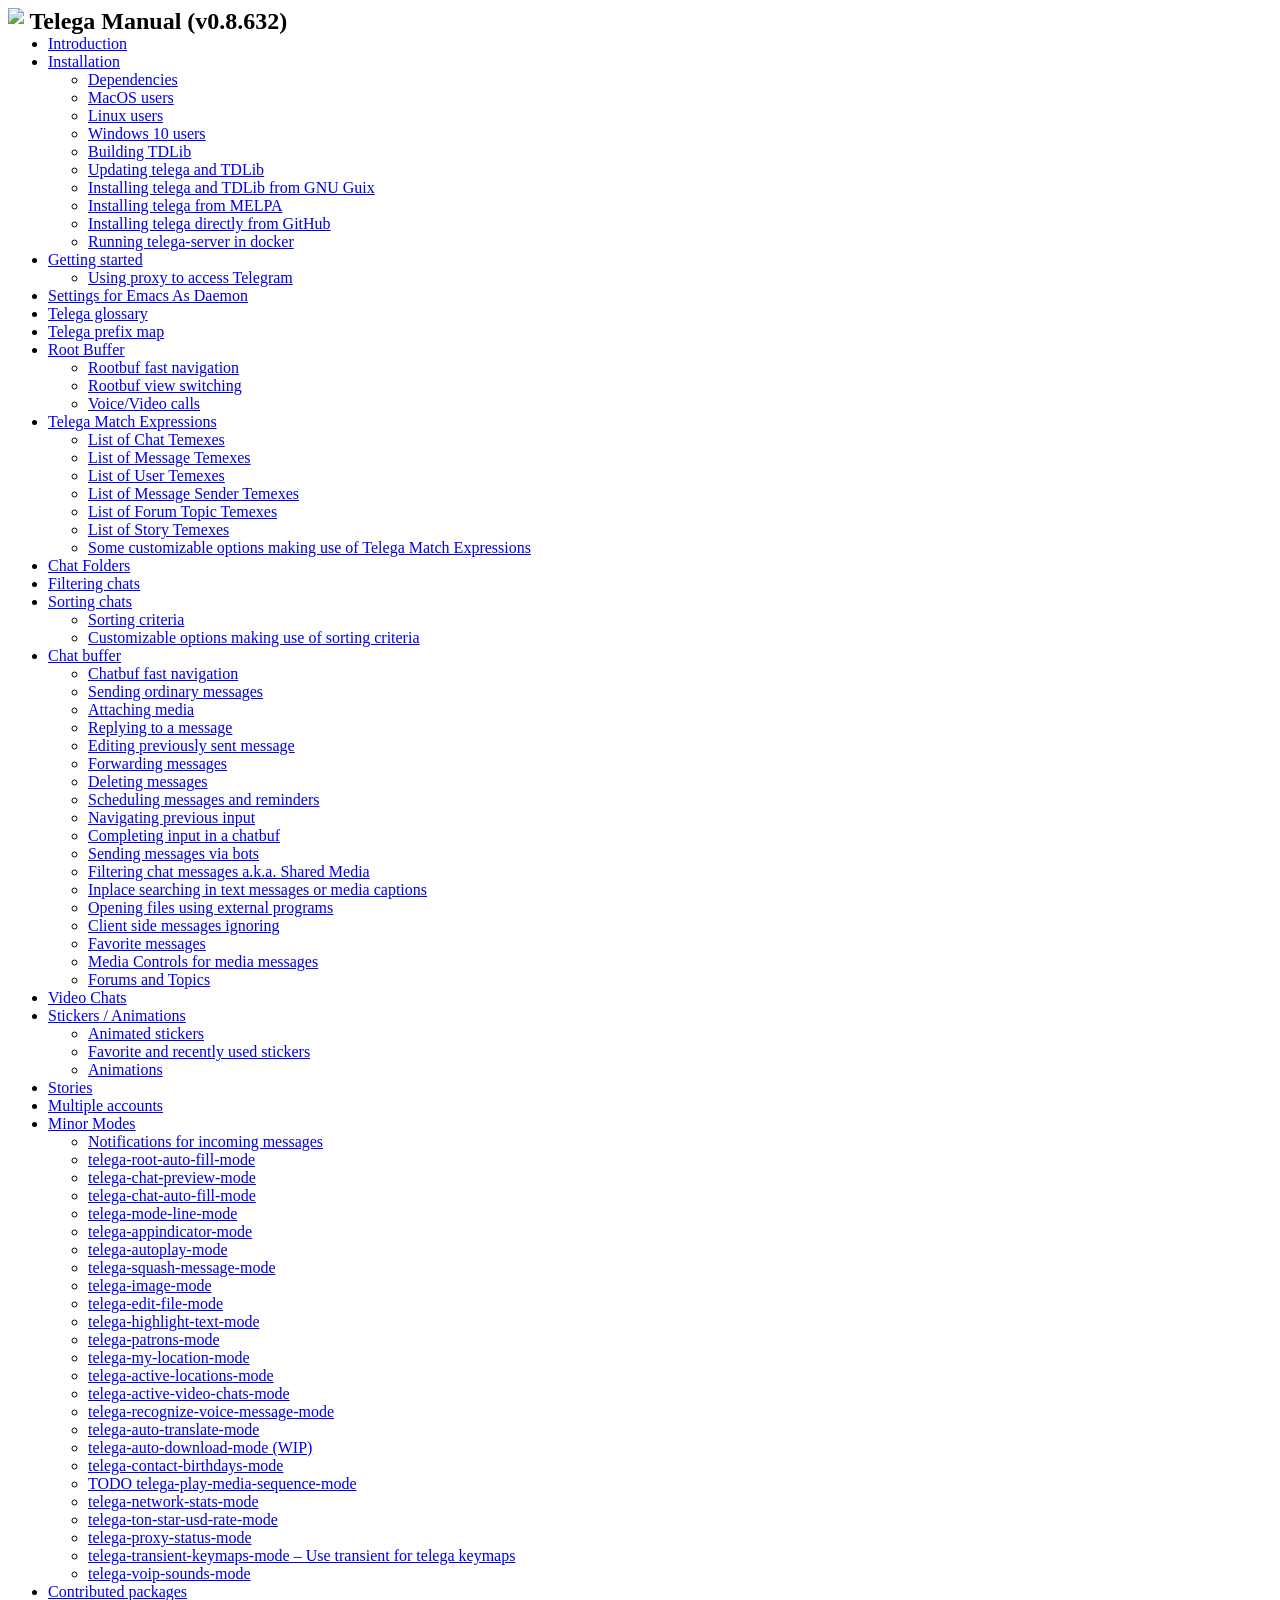
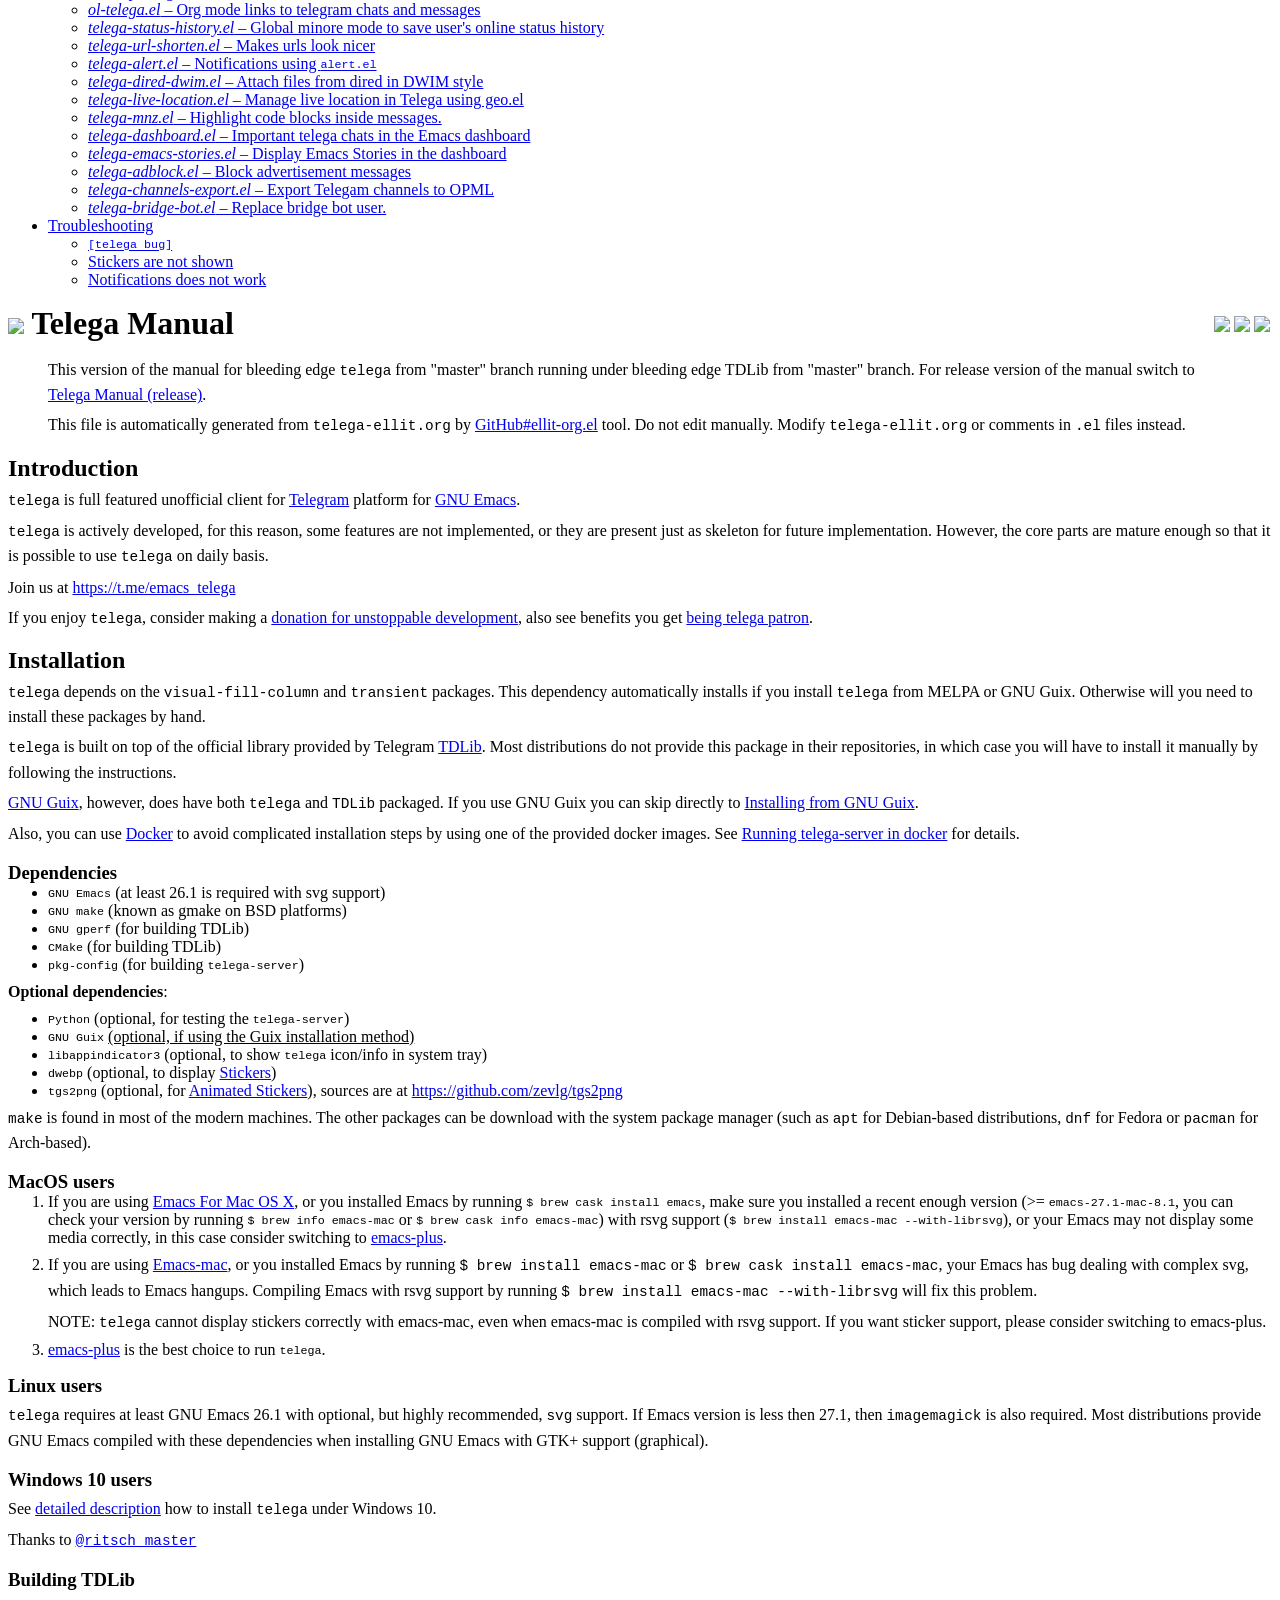
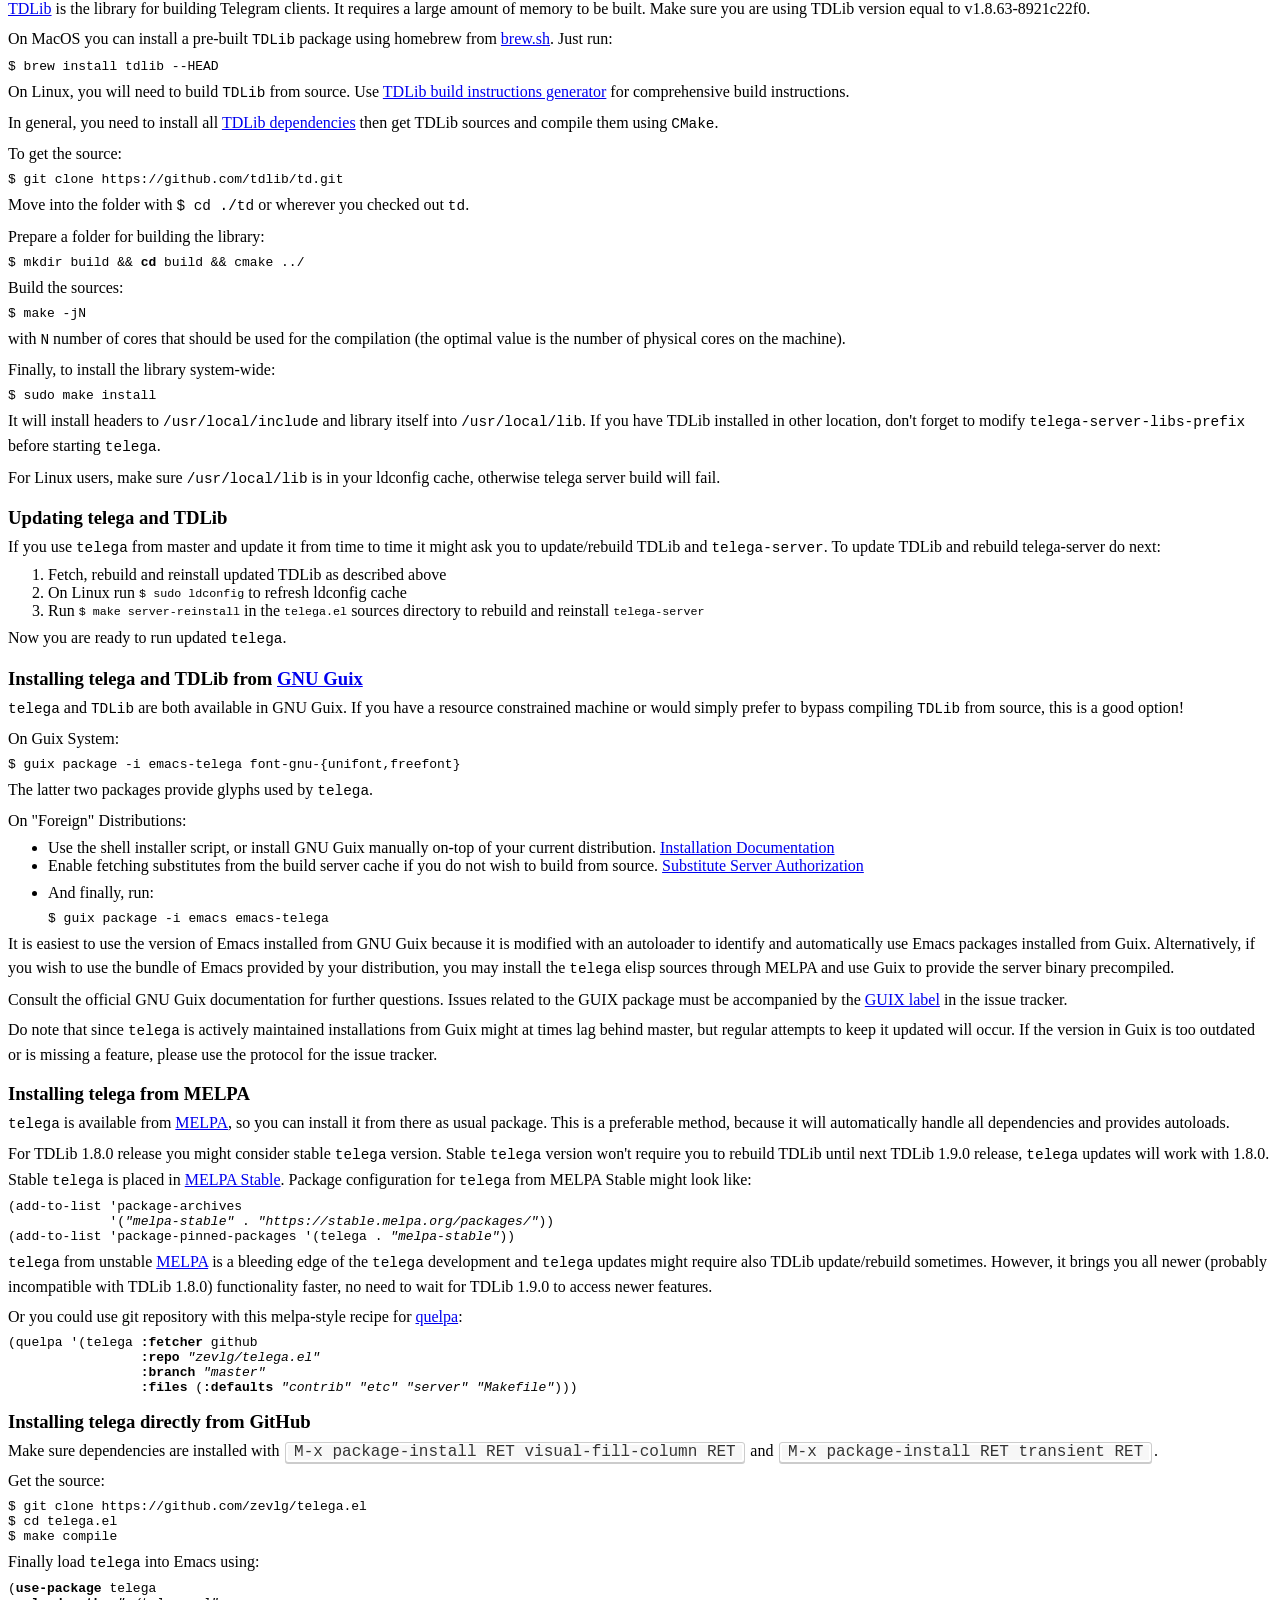
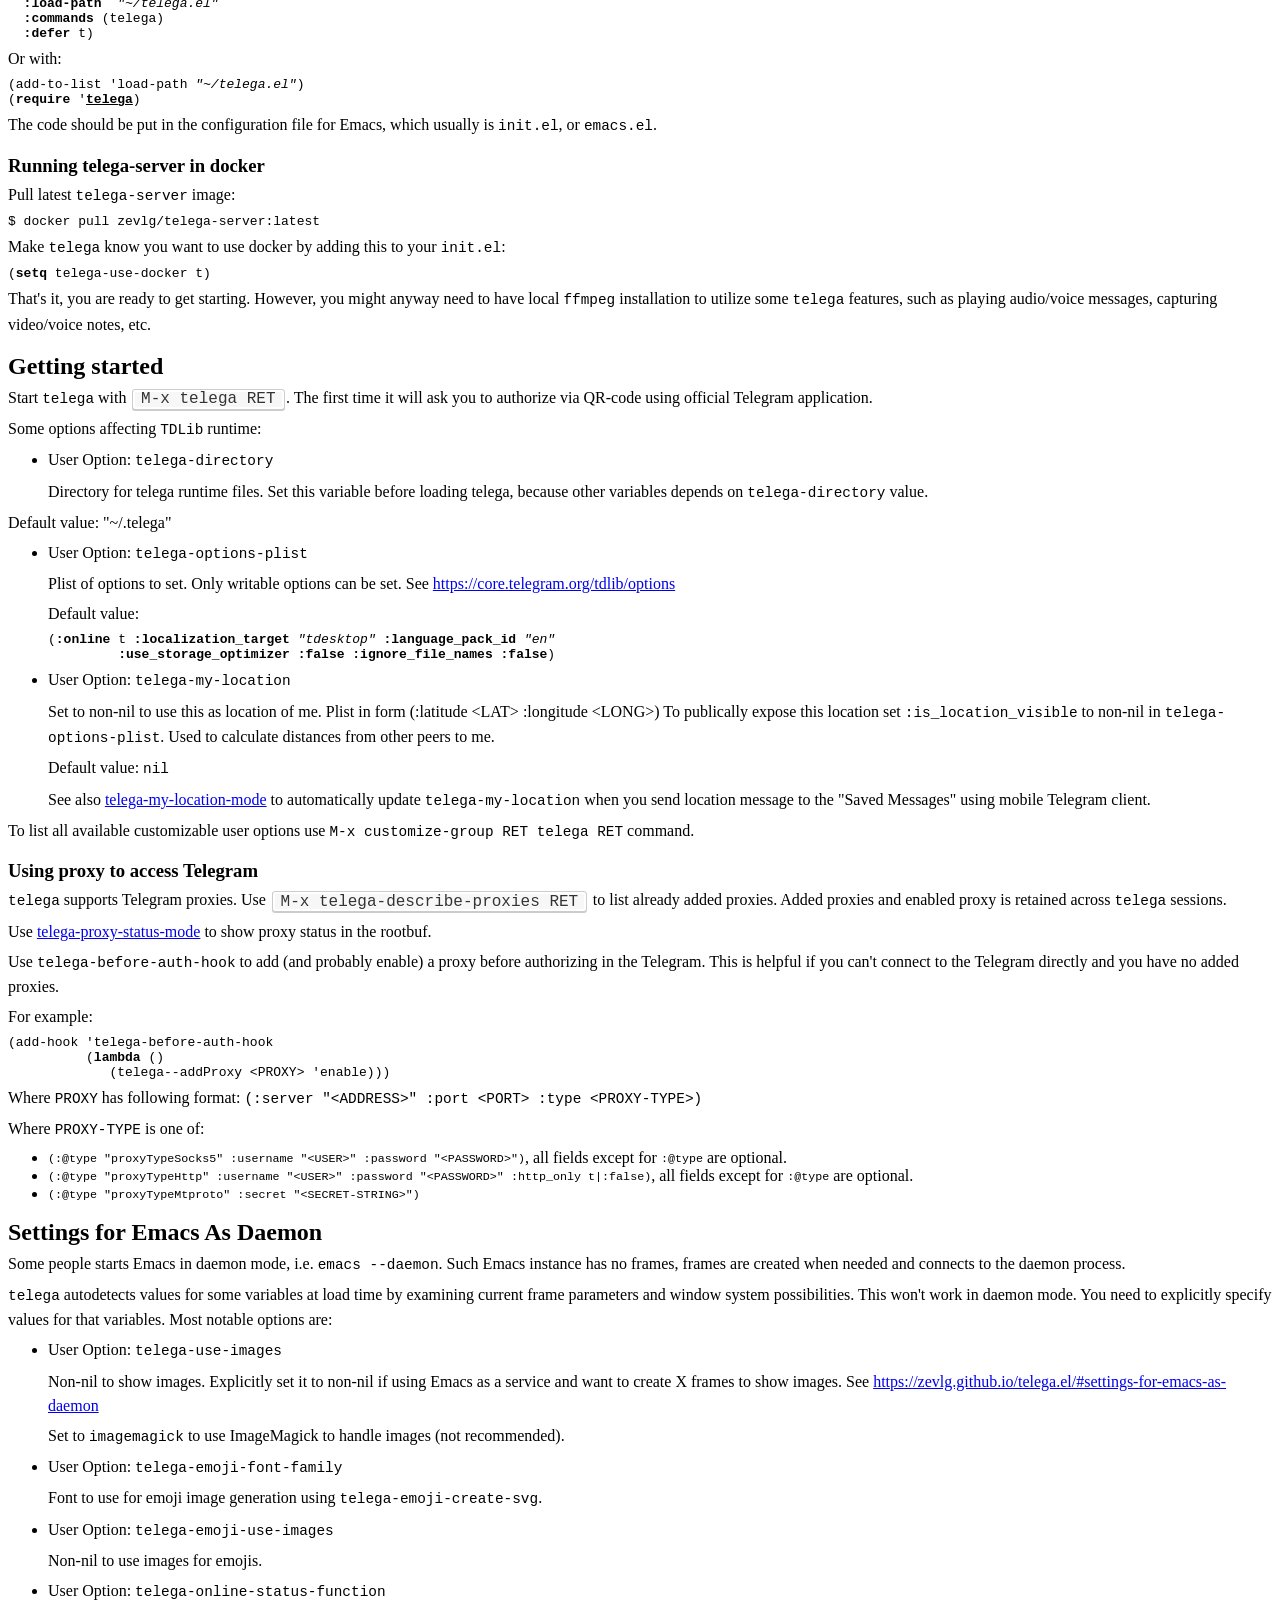
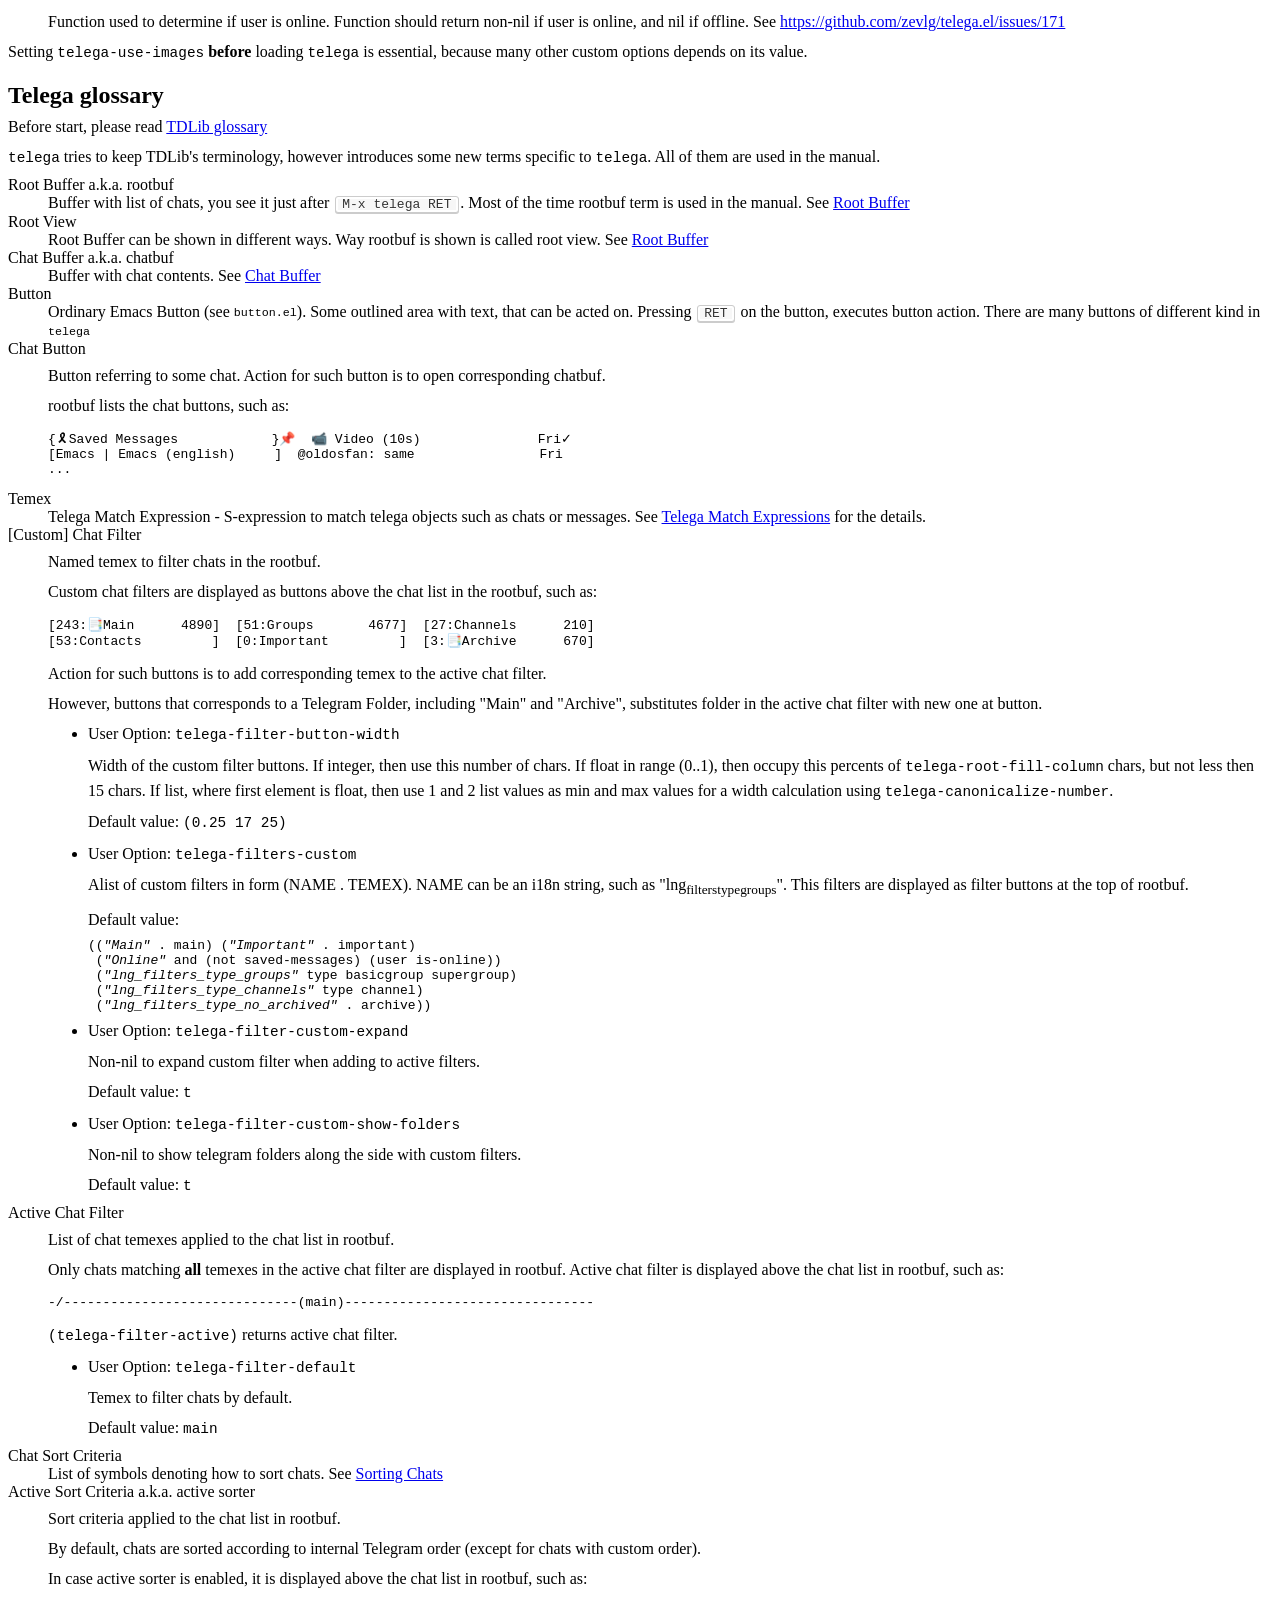
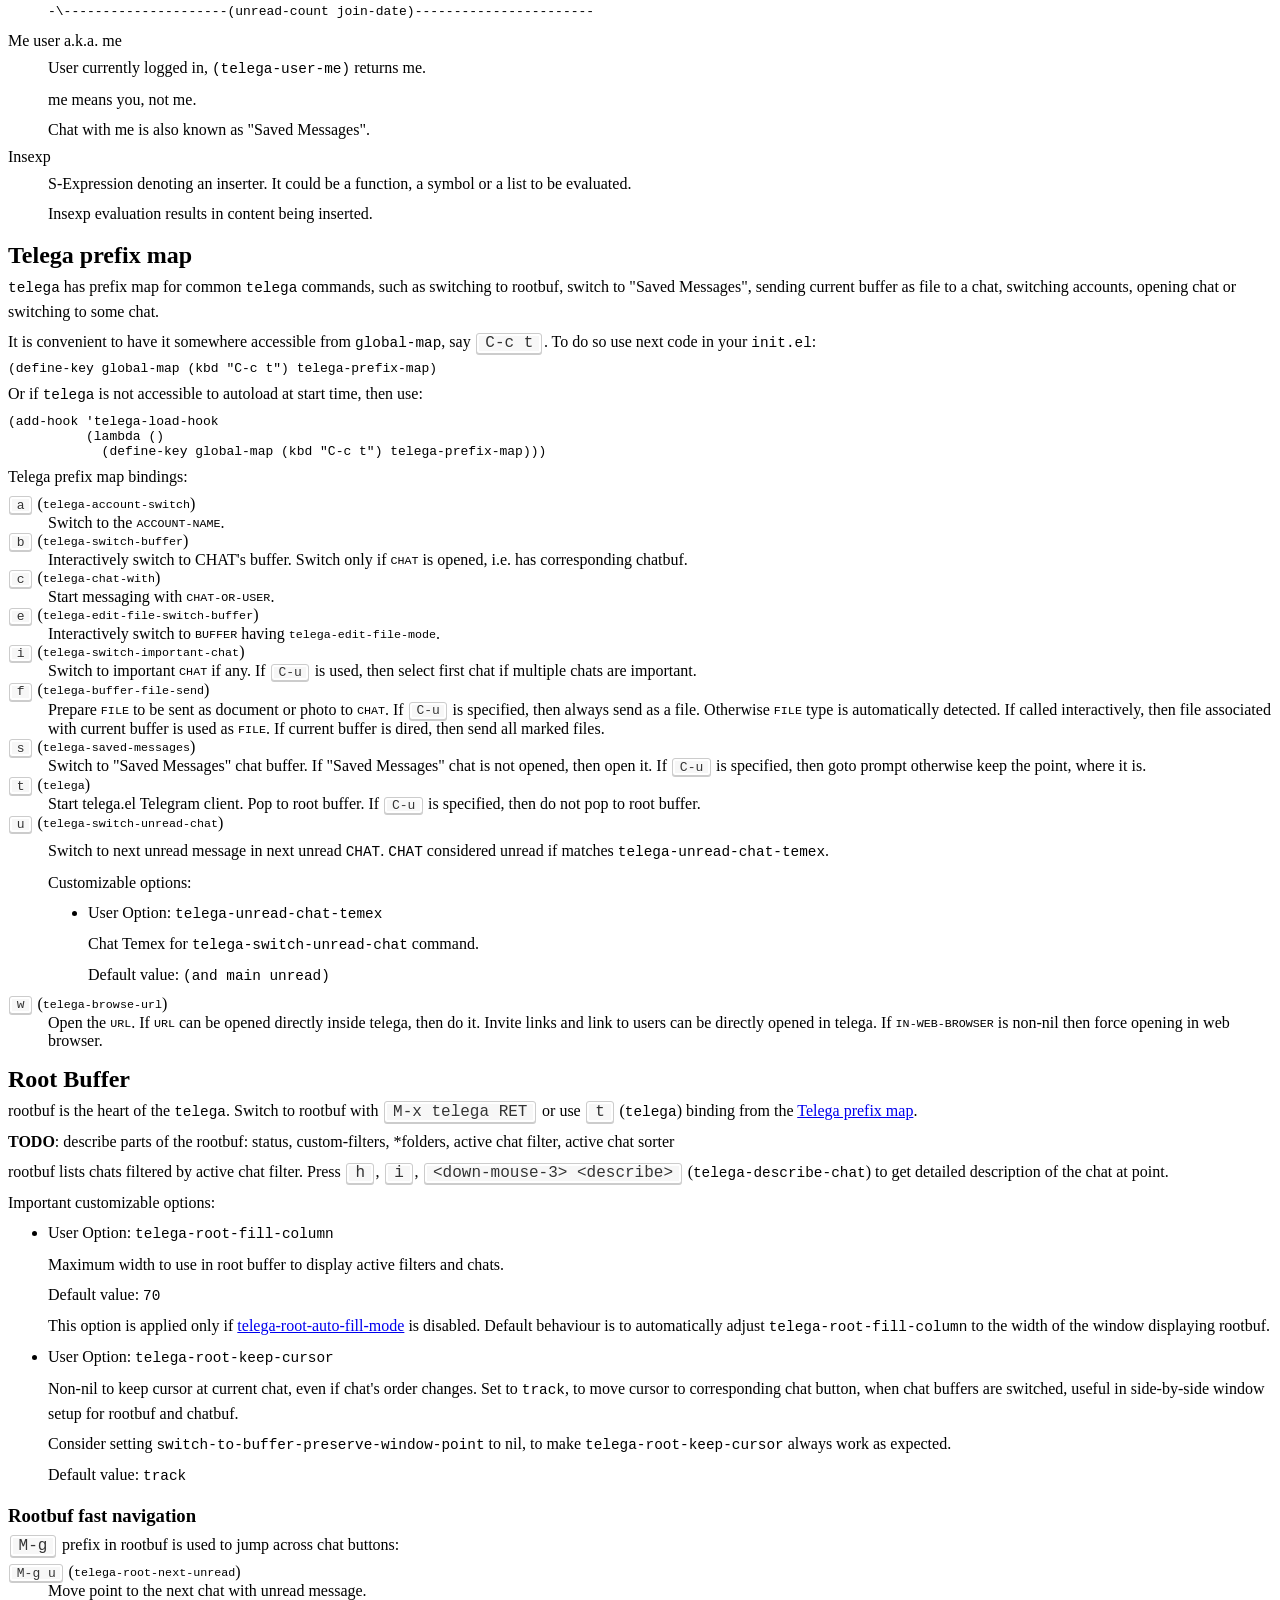
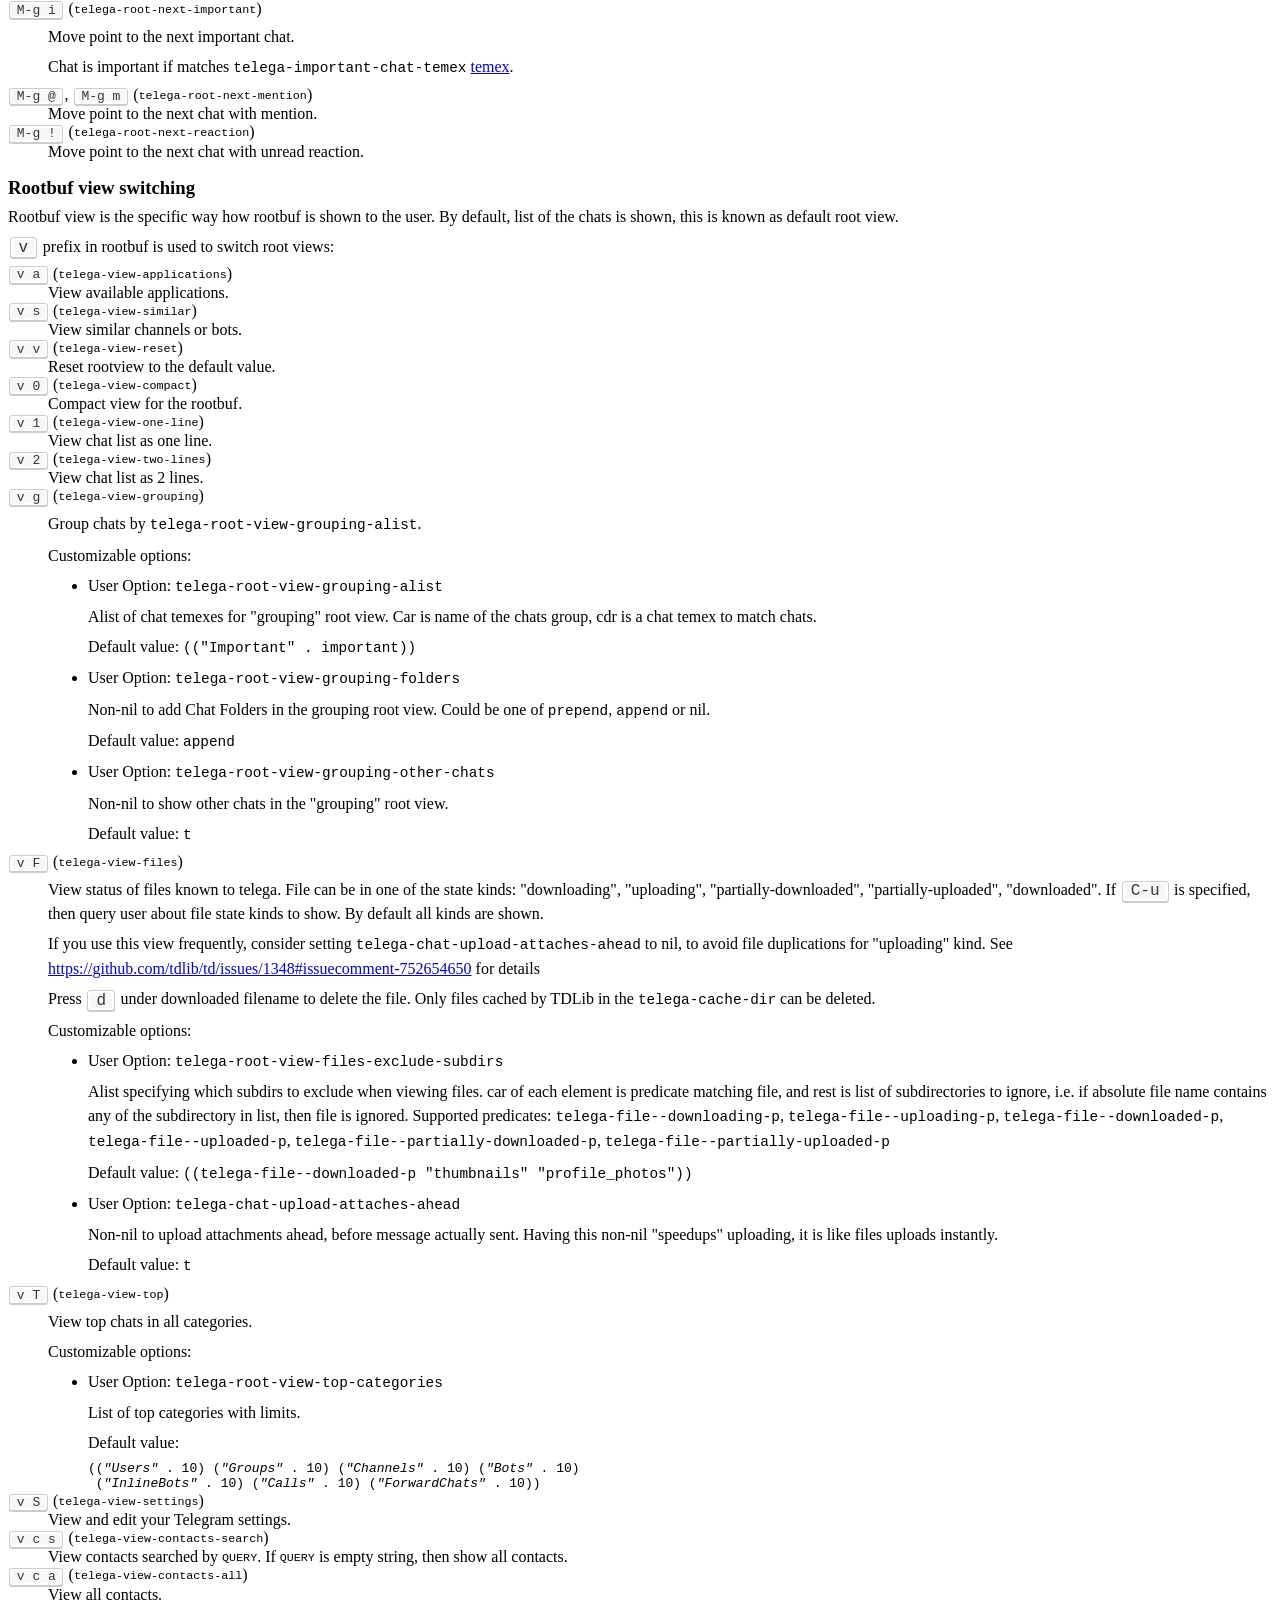
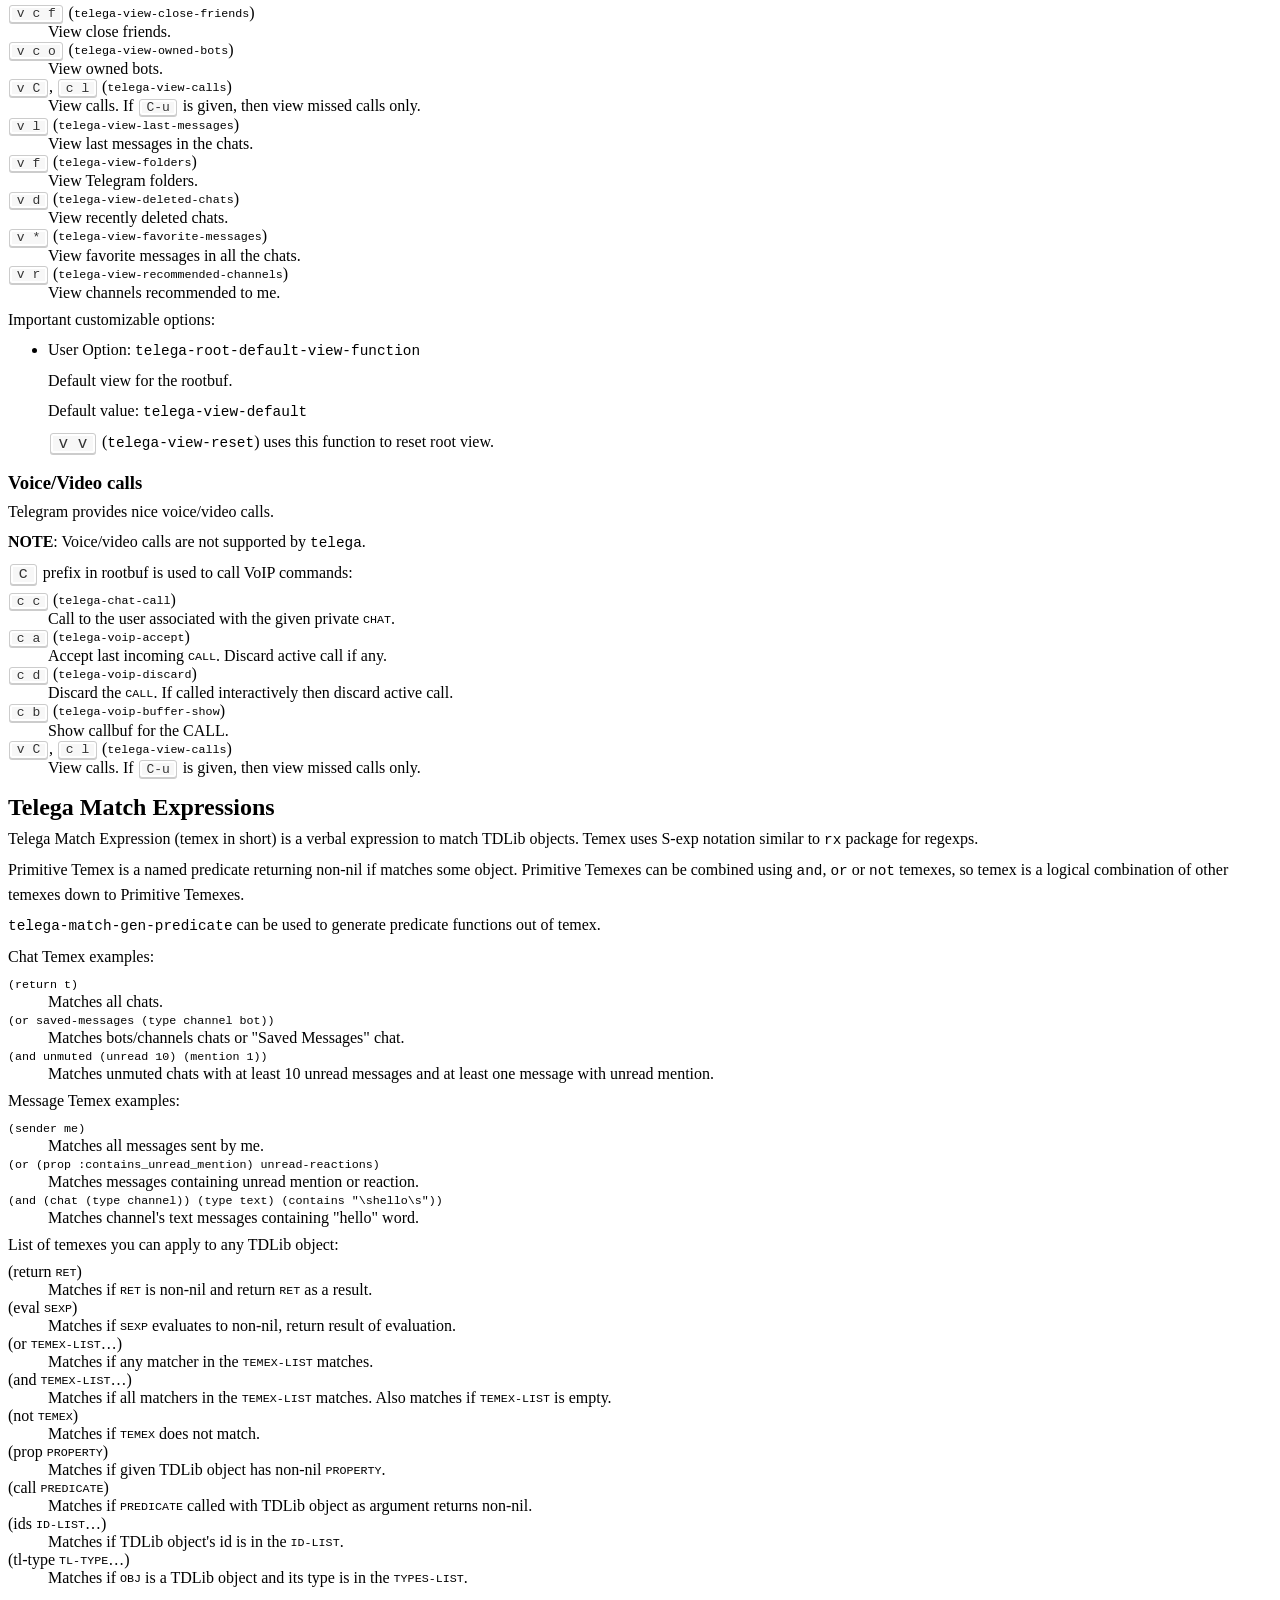
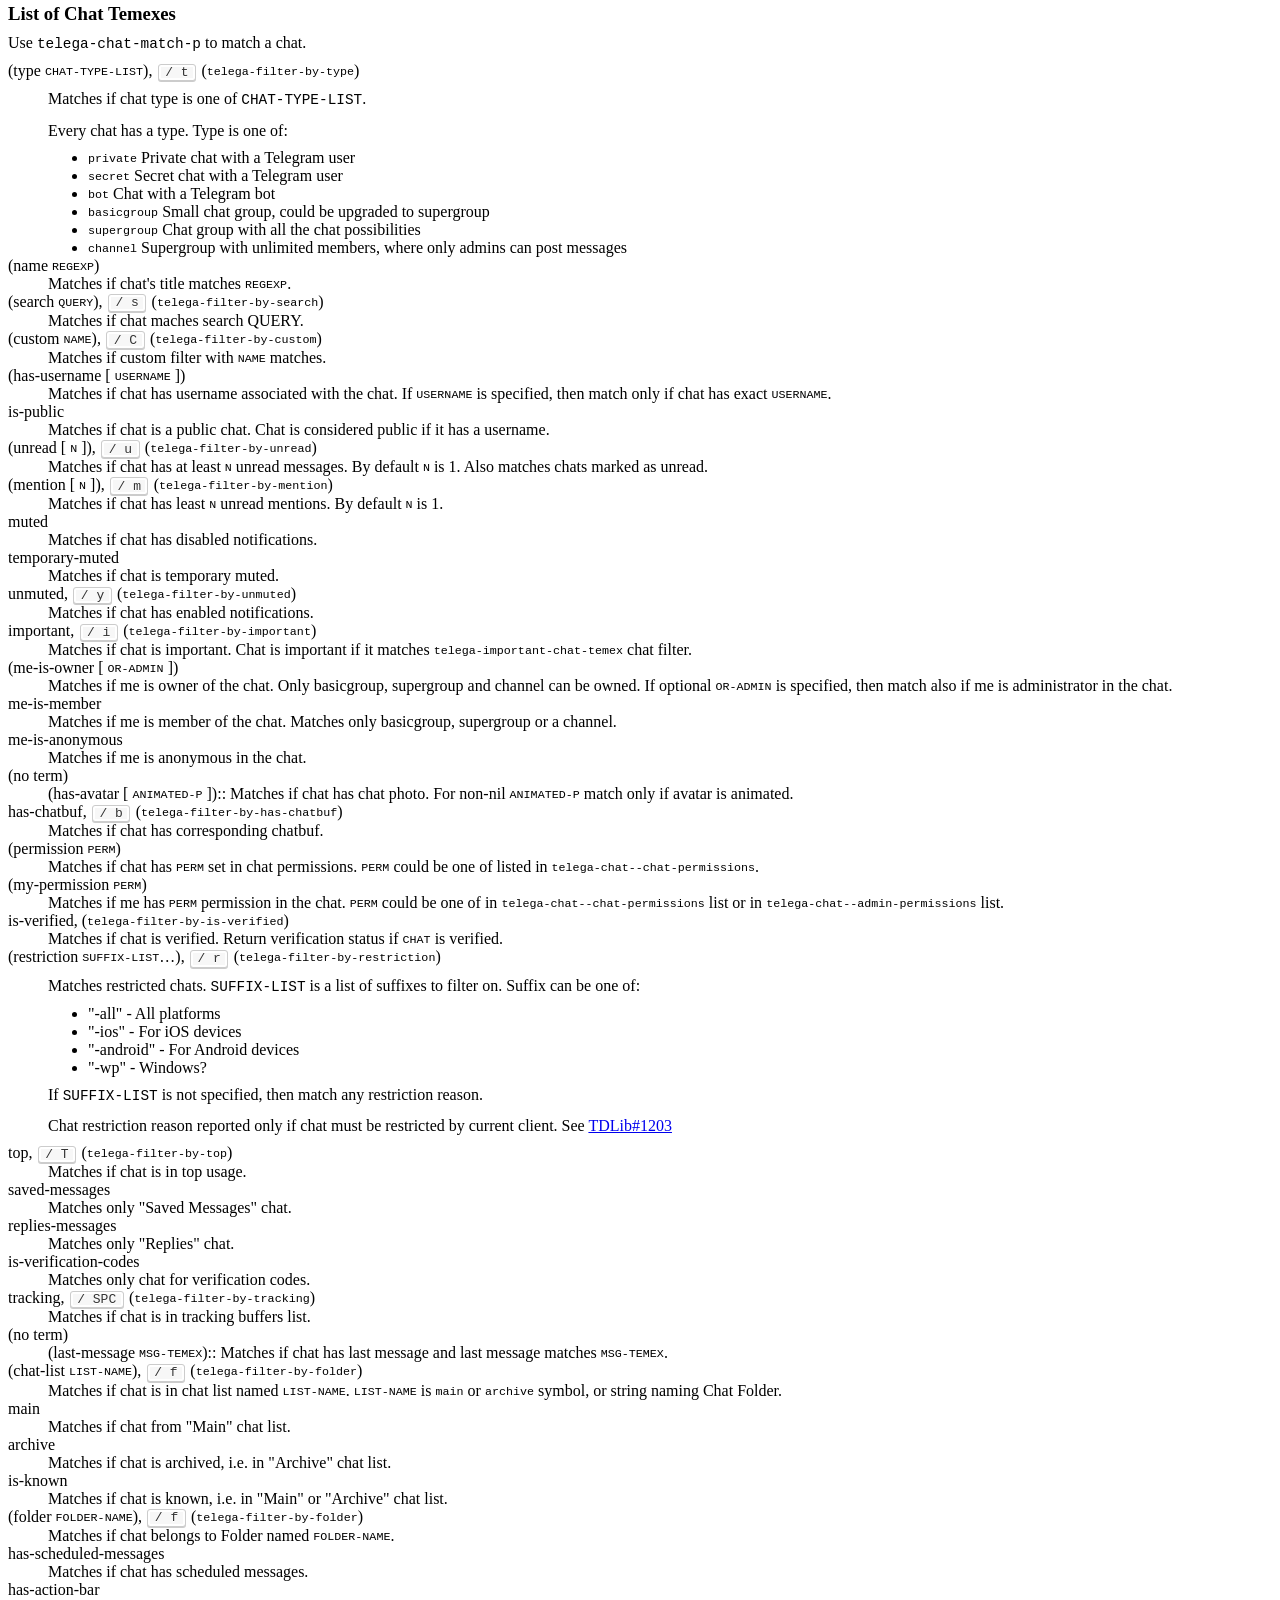
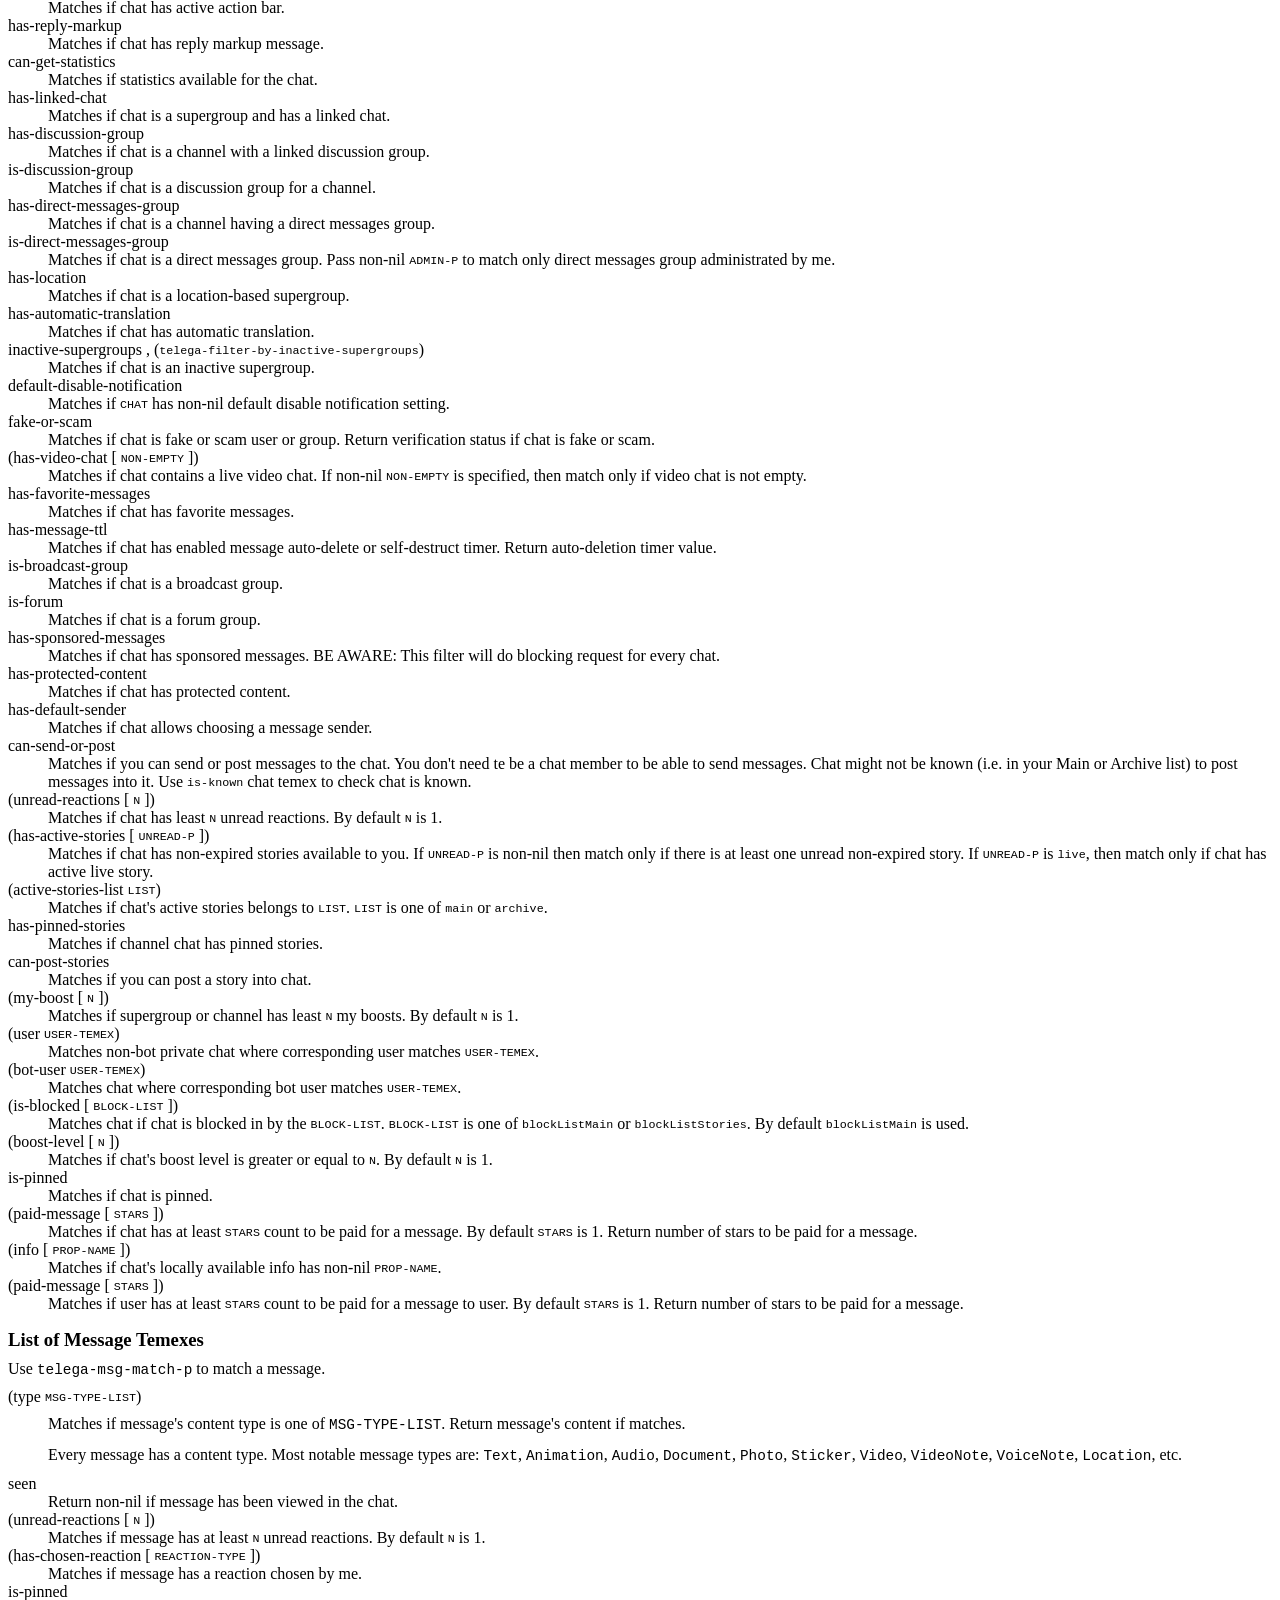
==== commit 0c56ccfc: "Add files via upload" ====
--- a/index.html
+++ b/index.html
@@ -1,1603 +1,5428 @@
-<!DOCTYPE html>
-<html lang="ru">
-<head>
-    <meta charset="UTF-8">
-    <meta name="viewport" content="width=device-width, initial-scale=1.0">
-    <title>FAST MESSAGE</title>
-    
-    <!-- Подключение Tailwind CSS -->
-    <script src="https://cdn.tailwindcss.com"></script>
-    
-    <!-- Подключение Tone.js для звуков -->
-    <script src="https://cdnjs.cloudflare.com/ajax/libs/tone/14.8.49/Tone.min.js"></script>
-    
-    <!-- Конфигурация Tailwind с кастомной палитрой -->
-    <script>
-        tailwind.config = {
-            darkMode: 'class', // Включаем поддержку темного режима
-            theme: {
-                extend: {
-                    colors: {
-                        'primary': '#1A73E8',
-                        'primary-dark': '#0F4AB3',
-                        
-                        // Светлая тема (по умолчанию)
-                        'ui-bg': '#F5F7FA',
-                        'ui-block': '#FFFFFF',
-                        'text-main': '#1C1C1E',
-                        'text-secondary': '#777777',
-                        'msg-in': '#E9F2FF',
-                        'msg-out': '#D3E4FF',
-                        'highlight': '#E3ECFF',
-                        'separator': '#E0E0E0',
-                        
-                        // Темная тема
-                        'dark-ui-bg': '#121212',
-                        'dark-ui-block': '#1E1E1E',
-                        'dark-text-main': '#E0E0E0',
-                        'dark-text-secondary': '#8A8A8A',
-                        'dark-msg-in': '#333333',
-                        'dark-msg-out': '#0F4AB3',
-                        'dark-highlight': '#2a2a2a',
-                        'dark-separator': '#2F2F2F',
-                    },
-                    fontFamily: {
-                        'sans': ['Inter', 'sans-serif'] // Используем Inter для чистого вида
-                    },
-                    borderRadius: {
-                        'xl': '12px', // ~10-12px
-                        '2xl': '18px', // ~14-18px
-                    }
-                }
-            }
-        }
-    </script>
-    
-    <!-- Встроенные стили для анимаций и кастомного скроллбара -->
-    <style>
-        /* Кастомный скроллбар (Светлая тема) */
-        ::-webkit-scrollbar { width: 6px; height: 6px; }
-        ::-webkit-scrollbar-track { background: transparent; }
-        ::-webkit-scrollbar-thumb { background: #d1d5db; border-radius: 3px; }
-        ::-webkit-scrollbar-thumb:hover { background: #9ca3af; }
-
-        /* Кастомный скроллбар (Темная тема) */
-        .dark ::-webkit-scrollbar-thumb { background: #3f3f46; } /* zinc-600 */
-        .dark ::-webkit-scrollbar-thumb:hover { background: #52525b; } /* zinc-500 */
-        
-        /* Анимация появления сообщения */
-        @keyframes fadeIn {
-            from { opacity: 0; transform: translateY(10px); }
-            to { opacity: 1; transform: translateY(0); }
-        }
-        .message-bubble {
-            animation: fadeIn 0.3s ease-out;
-        }
-        
-        /* Анимация индикатора "Печатает..." */
-        @keyframes typing-bubble {
-            0%, 80%, 100% { transform: scale(0); }
-            40% { transform: scale(1.0); }
-        }
-        .typing-dot {
-            animation: typing-bubble 1.4s infinite ease-in-out both;
-        }
-        .typing-dot:nth-child(1) { animation-delay: -0.32s; }
-        .typing-dot:nth-child(2) { animation-delay: -0.16s; }
-
-        /* Стили для переключателя темы */
-        .switch-toggle {
-            transition: background-color 0.2s ease-in-out;
-        }
-        .switch-dot {
-            transition: transform 0.2s ease-in-out;
-        }
-        input:checked + .switch-toggle {
-            background-color: #1A73E8; /* primary */
-        }
-        input:checked + .switch-toggle .switch-dot {
-            transform: translateX(100%);
-        }
-        
-        /* Стили для ховер-меню сообщения */
-        .message-container:hover .message-actions {
-            opacity: 1;
-        }
-        
-        .message-actions {
-            opacity: 0;
-            transition: opacity 0.15s ease-in-out;
-        }
-    </style>
-</head>
-<body class="bg-ui-bg text-text-main dark:bg-dark-ui-bg dark:text-dark-text-main font-sans flex items-center justify-center min-h-screen p-0 md:p-4 transition-colors duration-200">
-
-    <!-- ===== ЭКРАН ВХОДА ===== -->
-    <div id="login-screen" class="w-full h-screen flex items-center justify-center bg-ui-bg dark:bg-dark-ui-bg p-4">
-        <div class="w-full max-w-sm bg-ui-block dark:bg-dark-ui-block p-8 rounded-2xl shadow-xl text-center">
-            
-            <!-- Лого -->
-            <div class="w-16 h-16 bg-primary rounded-2xl flex items-center justify-center mx-auto mb-6">
-                <span class="text-white font-bold text-3xl">FM</span>
-            </div>
-            
-            <h1 class="text-2xl font-bold text-text-main dark:text-dark-text-main mb-2">Добро пожаловать</h1>
-            <p class="text-text-secondary dark:text-dark-text-secondary mb-6 text-sm">Введите ваш номер телефона для входа в FAST MESSAGE.</p>
-            
-            <!-- Форма входа -->
-            <form id="login-form" class="space-y-4">
-                <div>
-                    <label for="phone-input" class="sr-only">Номер телефона</label>
-                    <input type="tel" id="phone-input" placeholder="Введите номер телефона" class="w-full bg-ui-bg dark:bg-dark-ui-bg border border-separator dark:border-dark-separator rounded-xl py-3 px-4 text-text-main dark:text-dark-text-main focus:outline-none focus:ring-2 focus:ring-primary focus:border-transparent dark:placeholder-dark-text-secondary text-center">
-                    <p id="login-error" class="text-red-500 text-xs mt-2 hidden">Пожалуйста, введите номер.</p>
-                </div>
-                
-                <button type="submit" id="login-btn" class="w-full px-6 py-3 bg-primary text-white rounded-xl hover:bg-primary-dark transition-all duration-200 transform active:scale-95 font-semibold">
-                    Продолжить
-                </button>
-            </form>
-            
-            <p class="text-xs text-text-secondary dark:text-dark-text-secondary mt-6">
-                Нажимая "Продолжить", вы (якобы) принимаете наши Условия и Политику.
-            </p>
-            
-        </div>
-    </div>
-
-
-    <!-- ===== Основной контейнер приложения (ТЕПЕРЬ СКРЫТ) ===== -->
-    <div id="main-app-container" class="relative w-full h-screen md:h-[90vh] md:max-w-7xl bg-ui-block dark:bg-dark-ui-block shadow-xl md:rounded-2xl flex overflow-hidden hidden">
-
-        <!-- ===== ЛЕВАЯ ПАНЕЛЬ (СПИСОК ЧАТОВ) ===== -->
-        <aside id="chat-list-panel" class="absolute md:static z-20 w-full md:w-[320px] lg:w-[350px] h-full bg-ui-block dark:bg-dark-ui-block flex flex-col flex-shrink-0 border-r border-separator dark:border-dark-separator transition-transform duration-300 ease-in-out -translate-x-full md:translate-x-0">
-            
-            <!-- Шапка левой панели (Лого + Поиск) -->
-            <div class="p-4 flex-shrink-0">
-                <!-- Лого и кнопка закрытия на мобильных -->
-                <div class="flex justify-between items-center mb-4">
-                    <div class="flex items-center space-x-2">
-                        <div class="w-10 h-10 bg-primary rounded-xl flex items-center justify-center">
-                            <span class="text-white font-bold text-xl">FM</span>
-                        </div>
-                        <h1 class="text-xl font-bold text-text-main dark:text-dark-text-main">FAST MESSAGE</h1>
-                    </div>
-                    <!-- Кнопка "Закрыть" для мобильных -->
-                    <button id="close-chat-list-btn" class="md:hidden text-text-secondary dark:text-dark-text-secondary hover:text-primary">
-                        <svg xmlns="http://www.w3.org/2000/svg" width="24" height="24" viewBox="0 0 24 24" fill="none" stroke="currentColor" stroke-width="2" stroke-linecap="round" stroke-linejoin="round"><line x1="18" y1="6" x2="6" y2="18"></line><line x1="6" y1="6" x2="18" y2="18"></line></svg>
-                    </button>
-                </div>
-                
-                <!-- Поиск и Кнопка "Создать" -->
-                <div class="relative flex items-center space-x-2">
-                    <!-- РАБОТАЮЩИЙ ПОИСК -->
-                    <input type="text" id="search-input" placeholder="Поиск..." class="w-full bg-ui-bg dark:bg-dark-ui-bg border border-separator dark:border-dark-separator rounded-xl py-2 pl-10 pr-4 text-text-main dark:text-dark-text-main focus:outline-none focus:ring-2 focus:ring-primary focus:border-transparent dark:placeholder-dark-text-secondary">
-                    <div class="absolute left-3 top-1/2 -translate-y-1/2 text-text-secondary dark:text-dark-text-secondary">
-                        <svg xmlns="http://www.w3.org/2000/svg" width="20" height="20" viewBox="0 0 24 24" fill="none" stroke="currentColor" stroke-width="2" stroke-linecap="round" stroke-linejoin="round"><circle cx="11" cy="11" r="8"></circle><line x1="21" y1="21" x2="16.65" y2="16.65"></line></svg>
-                    </div>
-                    
-                    <!-- Кнопка "Создать" -->
-                    <div class="relative flex-shrink-0">
-                        <button id="create-new-btn" class="p-2.5 text-text-secondary dark:text-dark-text-secondary hover:text-primary bg-ui-bg dark:bg-dark-ui-bg border border-separator dark:border-dark-separator rounded-xl transition-colors">
-                            <svg xmlns="http://www.w3.org/2000/svg" width="20" height="20" viewBox="0 0 24 24" fill="none" stroke="currentColor" stroke-width="2" stroke-linecap="round" stroke-linejoin="round"><line x1="12" y1="5" x2="12" y2="19"></line><line x1="5" y1="12" x2="19" y2="12"></line></svg>
-                        </button>
-                        <!-- Выпадающее меню "Создать" -->
-                        <div id="create-new-menu" class="absolute z-10 top-12 right-0 w-48 bg-ui-block dark:bg-dark-ui-block shadow-lg rounded-xl border border-separator dark:border-dark-separator p-2 hidden">
-                            <button id="new-group-btn" class="w-full text-left flex items-center space-x-3 px-3 py-2 rounded-lg hover:bg-highlight dark:hover:bg-dark-highlight text-text-main dark:text-dark-text-main">
-                                <svg xmlns="http://www.w3.org/2000/svg" width="20" height="20" viewBox="0 0 24 24" fill="none" stroke="currentColor" stroke-width="2" stroke-linecap="round" stroke-linejoin="round" class="text-text-secondary dark:text-dark-text-secondary"><path d="M17 21v-2a4 4 0 0 0-4-4H5a4 4 0 0 0-4 4v2"></path><circle cx="9" cy="7" r="4"></circle><path d="M23 21v-2a4 4 0 0 0-3-3.87"></path><path d="M16 3.13a4 4 0 0 1 0 7.75"></path></svg>
-                                <span>Новая группа</span>
-                            </button>
-                            <button id="new-channel-btn" class="w-full text-left flex items-center space-x-3 px-3 py-2 rounded-lg hover:bg-highlight dark:hover:bg-dark-highlight text-text-main dark:text-dark-text-main">
-                                <svg xmlns="http://www.w3.org/2000/svg" width="20" height="20" viewBox="0 0 24 24" fill="none" stroke="currentColor" stroke-width="2" stroke-linecap="round" stroke-linejoin="round" class="text-text-secondary dark:text-dark-text-secondary"><polygon points="13 2 3 14 12 14 11 22 21 10 12 10 13 2"></polygon></svg>
-                                <span>Новый канал</span>
-                            </button>
-                        </div>
-                    </div>
-                </div>
-            </div>
-            
-            <!-- Список чатов -->
-            <nav id="chat-list-container" class="flex-1 overflow-y-auto px-2 space-y-1">
-                <!-- Демо-чаты будут вставлены сюда с помощью JS -->
-            </nav>
-            
-            <!-- Футер левой панели (Настройки) -->
-            <footer class="p-4 border-t border-separator dark:border-dark-separator flex-shrink-0">
-                <button id="settings-btn" class="flex items-center space-x-3 w-full p-3 rounded-xl hover:bg-highlight dark:hover:bg-dark-highlight transition-colors duration-150">
-                    <svg xmlns="http://www.w3.org/2000/svg" width="24" height="24" viewBox="0 0 24 24" fill="none" stroke="currentColor" stroke-width="2" stroke-linecap="round" stroke-linejoin="round" class="text-text-secondary dark:text-dark-text-secondary"><circle cx="12" cy="12" r="3"></circle><path d="M19.4 15a1.65 1.65 0 0 0 .33 1.82l.06.06a2 2 0 0 1 0 2.83 2 2 0 0 1-2.83 0l-.06-.06a1.65 1.65 0 0 0-1.82-.33 1.65 1.65 0 0 0-1 1.51V21a2 2 0 0 1-2 2 2 2 0 0 1-2-2v-.09A1.65 1.65 0 0 0 9 19.4a1.65 1.65 0 0 0-1.82.33l-.06.06a2 2 0 0 1-2.83 0 2 2 0 0 1 0-2.83l.06-.06a1.65 1.65 0 0 0 .33-1.82 1.65 1.65 0 0 0-1.51-1H3a2 2 0 0 1-2-2 2 2 0 0 1 2-2h.09A1.65 1.65 0 0 0 4.6 9a1.65 1.65 0 0 0-.33-1.82l-.06-.06a2 2 0 0 1 0-2.83 2 2 0 0 1 2.83 0l.06.06a1.65 1.65 0 0 0 1.82.33H9a1.65 1.65 0 0 0 1-1.51V3a2 2 0 0 1 2-2 2 2 0 0 1 2 2v.09a1.65 1.65 0 0 0 1 1.51 1.65 1.65 0 0 0 1.82-.33l.06-.06a2 2 0 0 1 2.83 0 2 2 0 0 1 0 2.83l-.06.06a1.65 1.65 0 0 0-.33 1.82V9a1.65 1.65 0 0 0 1.51 1H21a2 2 0 0 1 2 2 2 2 0 0 1-2 2h-.09a1.65 1.65 0 0 0-1.51 1z"></path></svg>
-                    <span class="text-sm font-semibold text-text-main dark:text-dark-text-main">Настройки</span>
-                </button>
-            </footer>
-        </aside>
-
-        <!-- ===== ЦЕНТРАЛЬНАЯ ЧАСТЬ (ОКНО ЧАТА) ===== -->
-        <main id="chat-window-panel" class="flex-1 flex flex-col h-full bg-ui-bg dark:bg-dark-ui-bg">
-            
-            <!-- Шапка чата -->
-            <header class="flex-shrink-0 bg-ui-block dark:bg-dark-ui-block border-b border-separator dark:border-dark-separator flex items-center justify-between p-3 h-[73px]">
-                <div class="flex items-center space-x-3">
-                    <!-- Кнопка "Бургер" для мобильных -->
-                    <button id="burger-menu-btn" class="md:hidden text-text-secondary dark:text-dark-text-secondary hover:text-primary">
-                        <svg xmlns="http://www.w3.org/2000/svg" width="24" height="24" viewBox="0 0 24 24" fill="none" stroke="currentColor" stroke-width="2" stroke-linecap="round" stroke-linejoin="round"><line x1="3" y1="12" x2="21" y2="12"></line><line x1="3" y1="6" x2="21" y2="6"></line><line x1="3" y1="18" x2="21" y2="18"></line></svg>
-                    </button>
-                    
-                    <!-- Аватар чата (теперь <img>) -->
-                    <img id="chat-header-avatar" src="" alt="Avatar" class="w-11 h-11 rounded-full flex-shrink-0 bg-gray-200">
-                    
-                    <!-- Имя и статус -->
-                    <div>
-                        <h2 id="chat-header-name" class="text-base font-semibold text-text-main dark:text-dark-text-main"></h2>
-                        <p id="chat-header-status" class="text-sm text-text-secondary dark:text-dark-text-secondary"></p>
-                    </div>
-                </div>
-                
-                <!-- Кнопки управления (Поиск, Инфо) -->
-                <div class="flex items-center space-x-3">
-                    <button class="text-text-secondary dark:text-dark-text-secondary hover:text-primary p-1 rounded-full">
-                        <svg xmlns="http://www.w3.org/2000/svg" width="22" height="22" viewBox="0 0 24 24" fill="none" stroke="currentColor" stroke-width="2" stroke-linecap="round" stroke-linejoin="round"><circle cx="11" cy="11" r="8"></circle><line x1="21" y1="21" x2="16.65" y2="16.65"></line></svg>
-                    </button>
-                    <!-- Кнопка "Инфо" для открытия правой панели на < lg -->
-                    <button id="info-toggle-btn" class="lg:hidden text-text-secondary dark:text-dark-text-secondary hover:text-primary p-1 rounded-full">
-                        <svg xmlns="http://www.w3.org/2000/svg" width="22" height="22" viewBox="0 0 24 24" fill="none" stroke="currentColor" stroke-width="2" stroke-linecap="round" stroke-linejoin="round"><circle cx="12" cy="12" r="10"></circle><line x1="12" y1="16" x2="12" y2="12"></line><line x1="12" y1="8" x2="12.01" y2="8"></line></svg>
-                    </button>
-                </div>
-            </header>
-            
-            <!-- Лента переписки -->
-            <div id="message-list" class="flex-1 overflow-y-auto p-4 md:p-6 space-y-1">
-                <!-- Сообщения будут вставлены сюда с помощью JS -->
-            </div>
-            
-            <!-- Поле ввода -->
-            <footer class="relative flex-shrink-0 bg-ui-block dark:bg-dark-ui-block border-t border-separator dark:border-dark-separator p-3 md:p-4">
-                
-                <!-- Панель Смайликов (Emoji) -->
-                <div id="emoji-picker" class="absolute bottom-20 left-4 w-60 bg-ui-block dark:bg-dark-ui-block shadow-lg rounded-xl p-3 grid grid-cols-6 gap-2 border border-separator dark:border-dark-separator hidden">
-                    <!-- Смайлики будут добавлены JS -->
-                </div>
-                
-                <!-- НОВЫЙ БЛОК: Превью ответа -->
-                <div id="reply-preview" class="h-12 px-3 py-1.5 border-b border-separator dark:border-dark-separator flex justify-between items-center hidden">
-                    <div class="flex items-center space-x-2 min-w-0">
-                        <svg xmlns="http://www.w3.org/2000/svg" width="20" height="20" viewBox="0 0 24 24" fill="none" stroke="currentColor" stroke-width="2" stroke-linecap="round" stroke-linejoin="round" class="text-primary flex-shrink-0"><polyline points="9 10 4 15 9 20"></polyline><path d="M20 4v7a4 4 0 0 1-4 4H4"></path></svg>
-                        <div class="min-w-0">
-                            <div id="reply-preview-name" class="text-sm font-semibold text-primary truncate">...</div>
-                            <div id="reply-preview-text" class="text-xs text-text-secondary dark:text-dark-text-secondary truncate">...</div>
-                        </div>
-                    </div>
-                    <button id="cancel-reply-btn" class="p-1 text-text-secondary dark:text-dark-text-secondary hover:text-primary">&times;</button>
-                </div>
-
-                
-                <!-- Индикатор "Печатает..." -->
-                <div id="typing-indicator" class="h-6 text-sm text-text-secondary dark:text-dark-text-secondary items-center space-x-1 hidden">
-                    <span class="font-medium" id="typing-name"></span>
-                    <span>печатает</span>
-                    <div class="flex space-x-1 items-center justify-center pt-1">
-                        <div class="typing-dot w-1.5 h-1.5 bg-text-secondary dark:bg-dark-text-secondary rounded-full"></div>
-                        <div class="typing-dot w-1.5 h-1.5 bg-text-secondary dark:bg-dark-text-secondary rounded-full"></div>
-                        <div class="typing-dot w-1.5 h-1.5 bg-text-secondary dark:bg-dark-text-secondary rounded-full"></div>
-                    </div>
-                </div>
-
-                <!-- Форма ввода -->
-                <form id="message-input-form" class="flex items-center space-x-2">
-                    <button type="button" id="attach-btn" class="p-2 text-text-secondary dark:text-dark-text-secondary hover:text-primary rounded-full transition-colors">
-                        <svg xmlns="http://www.w3.org/2000/svg" width="24" height="24" viewBox="0 0 24 24" fill="none" stroke="currentColor" stroke-width="2" stroke-linecap="round" stroke-linejoin="round"><path d="M21.44 11.05l-9.19 9.19a6 6 0 0 1-8.49-8.49l9.19-9.19a4 4 0 0 1 5.66 5.66l-9.2 9.19a2 2 0 0 1-2.83-2.83l8.49-8.48"></path></svg>
-                    </button>
-                    <button type="button" id="emoji-toggle-btn" class="p-2 text-text-secondary dark:text-dark-text-secondary hover:text-primary rounded-full transition-colors">
-                        <svg xmlns="http://www.w3.org/2000/svg" width="24" height="24" viewBox="0 0 24 24" fill="none" stroke="currentColor" stroke-width="2" stroke-linecap="round" stroke-linejoin="round"><circle cx="12" cy="12" r="10"></circle><path d="M8 14s1.5 2 4 2 4-2 4-2"></path><line x1="9" y1="9" x2="9.01" y2="9"></line><line x1="15" y1="9" x2="15.01" y2="9"></line></svg>
-                    </button>
-                    
-                    <input type="text" id="message-input" placeholder="Введите сообщение..." class="flex-1 bg-ui-bg dark:bg-dark-ui-bg border border-separator dark:border-dark-separator rounded-xl py-2.5 px-4 text-text-main dark:text-dark-text-main focus:outline-none focus:ring-2 focus:ring-primary focus:border-transparent dark:placeholder-dark-text-secondary">
-                    
-                    <!-- Кнопка Отправки (скрыта) -->
-                    <button type="submit" id="send-btn" class="p-2.5 bg-primary text-white rounded-xl hover:bg-primary-dark transition-all duration-200 transform active:scale-95 hidden">
-                        <svg xmlns="http://www.w3.org/2000/svg" width="24" height="24" viewBox="0 0 24 24" fill="none" stroke="currentColor" stroke-width="2" stroke-linecap="round" stroke-linejoin="round"><line x1="22" y1="2" x2="11" y2="13"></line><polygon points="22 2 15 22 11 13 2 9 22 2"></polygon></svg>
-                    </button>
-                    <!-- Кнопка Микрофона (по умолч.) -->
-                    <button type="button" id="mic-btn" class="p-2.5 bg-primary text-white rounded-xl hover:bg-primary-dark transition-all duration-200 transform active:scale-95">
-                        <svg xmlns="http://www.w3.org/2000/svg" width="24" height="24" viewBox="0 0 24 24" fill="none" stroke="currentColor" stroke-width="2" stroke-linecap="round" stroke-linejoin="round"><path d="M12 1a3 3 0 0 0-3 3v8a3 3 0 0 0 6 0V4a3 3 0 0 0-3-3z"></path><path d="M19 10v2a7 7 0 0 1-14 0v-2"></path><line x1="12" y1="19" x2="12" y2="23"></line><line x1="8" y1="23" x2="16" y2="23"></line></svg>
-                    </button>
-                </form>
-            </footer>
-        </main>
-
-        <!-- ===== ПРАВАЯ ПАНЕЛЬ (ИНФО О КОНТАКТЕ) ===== -->
-        <aside id="info-panel" class="absolute lg:static z-10 right-0 w-[300px] h-full bg-ui-block dark:bg-dark-ui-block flex-col flex-shrink-0 border-l border-separator dark:border-dark-separator hidden lg:flex transition-all">
-            
-            <!-- Шапка (кнопка закрытия) -->
-            <div class="flex-shrink-0 p-4 flex justify-end lg:hidden">
-                <button id="close-info-panel-btn" class="text-text-secondary dark:text-dark-text-secondary hover:text-primary">
-                    <svg xmlns="http://www.w3.org/2000/svg" width="24" height="24" viewBox="0 0 24 24" fill="none" stroke="currentColor" stroke-width="2" stroke-linecap="round" stroke-linejoin="round"><line x1="18" y1="6" x2="6" y2="18"></line><line x1="6" y1="6" x2="18" y2="18"></line></svg>
-                </button>
-            </div>
-
-            <!-- Блок с аватаром и именем -->
-            <div class="flex flex-col items-center p-6 border-b border-separator dark:border-dark-separator">
-                <!-- Аватар (теперь <img>) -->
-                <img id="info-avatar" src="" alt="Avatar" class="w-24 h-24 rounded-full flex-shrink-0 bg-gray-200 mb-4">
-                
-                <!-- Редактирование имени -->
-                <div class="relative w-full group">
-                    <h2 id="info-name" class="text-xl font-semibold text-text-main dark:text-dark-text-main text-center truncate"></h2>
-                    <input type="text" id="info-name-input" class="w-full text-xl font-semibold text-center bg-ui-bg dark:bg-dark-ui-bg border border-separator dark:border-dark-separator rounded-lg py-1 px-2 focus:outline-none focus:ring-2 focus:ring-primary hidden">
-                    
-                    <div id="edit-name-controls" class="absolute -top-1 -right-1 flex space-x-1">
-                         <button id="edit-name-btn" class="p-1 text-text-secondary dark:text-dark-text-secondary hover:text-primary opacity-0 group-hover:opacity-100 transition-opacity">
-                            <svg xmlns="http://www.w3.org/2000/svg" width="18" height="18" viewBox="0 0 24 24" fill="none" stroke="currentColor" stroke-width="2" stroke-linecap="round" stroke-linejoin="round"><path d="M11 4H4a2 2 0 0 0-2 2v14a2 2 0 0 0 2 2h14a2 2 0 0 0 2-2v-7"></path><path d="M18.5 2.5a2.121 2.121 0 0 1 3 3L12 15l-4 1 1-4 9.5-9.5z"></path></svg>
-                        </button>
-                        <button id="save-name-btn" class="p-1 text-green-600 hover:text-green-500 hidden">
-                            <svg xmlns="http://www.w3.org/2000/svg" width="18" height="18" viewBox="0 0 24 24" fill="none" stroke="currentColor" stroke-width="2" stroke-linecap="round" stroke-linejoin="round"><polyline points="20 6 9 17 4 12"></polyline></svg>
-                        </button>
-                         <button id="cancel-name-btn" class="p-1 text-red-600 hover:text-red-500 hidden">
-                            <svg xmlns="http://www.w3.org/2000/svg" width="18" height="18" viewBox="0 0 24 24" fill="none" stroke="currentColor" stroke-width="2" stroke-linecap="round" stroke-linejoin="round"><line x1="18" y1="6" x2="6" y2="18"></line><line x1="6" y1="6" x2="18" y2="18"></line></svg>
-                        </button>
-                    </div>
-                </div>
-
-                <p id="info-status" class="text-sm text-text-secondary dark:text-dark-text-secondary mt-1"></p>
-            </div>
-
-            <!-- Блок с информацией -->
-            <div id="info-contact-details" class="p-6 border-b border-separator dark:border-dark-separator space-y-3 text-sm">
-                <div class="flex space-x-3">
-                    <svg xmlns="http://www.w3.org/2000/svg" width="20" height="20" viewBox="0 0 24 24" fill="none" stroke="currentColor" stroke-width="2" stroke-linecap="round" stroke-linejoin="round" class="text-text-secondary dark:text-dark-text-secondary flex-shrink-0 mt-0.5"><path d="M22 16.92v3a2 2 0 0 1-2.18 2 19.79 19.79 0 0 1-8.63-3.07 19.5 19.5 0 0 1-6-6 19.79 19.79 0 0 1-3.07-8.63A2 2 0 0 1 4.11 2h3a2 2 0 0 1 2 1.72 12.84 12.84 0 0 0 .7 2.81 2 2 0 0 1-.45 2.11L8.09 9.91a16 16 0 0 0 6 6l1.27-1.27a2 2 0 0 1 2.11-.45 12.84 12.84 0 0 0 2.81.7A2 2 0 0 1 22 16.92z"></path></svg>
-                    <span id="info-phone" class="text-text-main dark:text-dark-text-main">+7 (926) 123-45-67</span>
-                </div>
-                <div class="flex space-x-3">
-                    <svg xmlns="http://www.w3.org/2000/svg" width="20" height="20" viewBox="0 0 24 24" fill="none" stroke="currentColor" stroke-width="2" stroke-linecap="round" stroke-linejoin="round" class="text-text-secondary dark:text-dark-text-secondary flex-shrink-0 mt-0.5"><path d="M4 4h16c1.1 0 2 .9 2 2v12c0 1.1-.9 2-2 2H4c-1.1 0-2-.9-2-2V6c0-1.1.9-2 2-2z"></path><polyline points="22,6 12,13 2,6"></polyline></svg>
-                    <span id="info-email" class="text-text-main dark:text-dark-text-main"></span>
-                </div>
-                <div class="flex space-x-3">
-                    <svg xmlns="http://www.w3.org/2000/svg" width="20" height="20" viewBox="0 0 24 24" fill="none" stroke="currentColor" stroke-width="2" stroke-linecap="round" stroke-linejoin="round" class="text-text-secondary dark:text-dark-text-secondary flex-shrink-0 mt-0.5"><path d="M20 21v-2a4 4 0 0 0-4-4H8a4 4 0 0 0-4 4v2"></path><circle cx="12" cy="7" r="4"></circle></svg>
-                    <span id="info-username" class="text-text-main dark:text-dark-text-main"></span>
-                </div>
-            </div>
-
-            <!-- Описание канала -->
-            <div id="info-channel-details" class="p-6 border-b border-separator dark:border-dark-separator space-y-2 text-sm hidden">
-                <h3 class="text-base font-semibold text-text-main dark:text-dark-text-main mb-2">Описание канала</h3>
-                <p id="info-channel-description" class="text-text-secondary dark:text-dark-text-secondary"></p>
-            </div>
-
-            <!-- Блок с медиа -->
-            <div class="p-6 space-y-4">
-                <h3 class="text-base font-semibold text-text-main dark:text-dark-text-main">Вложения</h3>
-                <div class="space-y-2">
-                    <a href="#" class="flex items-center space-x-3 text-sm text-text-secondary dark:text-dark-text-secondary hover:text-primary group">
-                        <div class="p-2 bg-ui-bg dark:bg-dark-ui-bg group-hover:bg-highlight dark:group-hover:bg-dark-highlight rounded-lg">
-                            <svg xmlns="http://www.w3.org/2000/svg" width="20" height="20" viewBox="0 0 24 24" fill="none" stroke="currentColor" stroke-width="2" stroke-linecap="round" stroke-linejoin="round"><path d="M13 2H6a2 2 0 0 0-2 2v16a2 2 0 0 0 2 2h12a2 2 0 0 0 2-2V9z"></path><polyline points="13 2 13 9 20 9"></polyline></svg>
-                        </div>
-                        <span class="flex-1">Все файлы</span>
-                        <span class="text-xs">12</span>
-                    </a>
-                    <a href="#" class="flex items-center space-x-3 text-sm text-text-secondary dark:text-dark-text-secondary hover:text-primary group">
-                        <div class="p-2 bg-ui-bg dark:bg-dark-ui-bg group-hover:bg-highlight dark:group-hover:bg-dark-highlight rounded-lg">
-                            <svg xmlns="http://www.w3.org/2000/svg" width="20" height="20" viewBox="0 0 24 24" fill="none" stroke="currentColor" stroke-width="2" stroke-linecap="round" stroke-linejoin="round"><rect x="3" y="3" width="18" height="18" rx="2" ry="2"></rect><circle cx="8.5" cy="8.5" r="1.5"></circle><polyline points="21 15 16 10 5 21"></polyline></svg>
-                        </div>
-                        <span class="flex-1">Все фото</span>
-                        <span class="text-xs">48</span>
-                    </a>
-                    <a href="#" class="flex items-center space-x-3 text-sm text-text-secondary dark:text-dark-text-secondary hover:text-primary group">
-                        <div class="p-2 bg-ui-bg dark:bg-dark-ui-bg group-hover:bg-highlight dark:group-hover:bg-dark-highlight rounded-lg">
-                            <svg xmlns="http://www.w3.org/2000/svg" width="20" height="20" viewBox="0 0 24 24" fill="none" stroke="currentColor" stroke-width="2" stroke-linecap="round" stroke-linejoin="round"><path d="M10 13a5 5 0 0 0 7.54.54l3-3a5 5 0 0 0-7.07-7.07l-1.72 1.71"></path><path d="M14 11a5 5 0 0 0-7.54-.54l-3 3a5 5 0 0 0 7.07 7.07l1.71-1.71"></path></svg>
-                        </div>
-                        <span class="flex-1">Ссылки</span>
-                        <span class="text-xs">9</span>
-                    </a>
-                </div>
-            </div>
-
-        </aside>
-
-        <!-- ===== ПАНЕЛЬ НАСТРОЕК (скрыта по умолчанию) ===== -->
-        <section id="settings-panel" class="flex-1 flex-col h-full bg-ui-bg dark:bg-dark-ui-bg hidden">
-            <!-- Шапка настроек -->
-            <header class="flex-shrink-0 bg-ui-block dark:bg-dark-ui-block border-b border-separator dark:border-dark-separator flex items-center justify-between p-3 h-[73px]">
-                <div class="flex items-center space-x-3">
-                    <!-- Кнопка "Бургер" для мобильных -->
-                    <button id="burger-menu-btn-settings" class="md:hidden text-text-secondary dark:text-dark-text-secondary hover:text-primary">
-                        <svg xmlns="http://www.w3.org/2000/svg" width="24" height="24" viewBox="0 0 24 24" fill="none" stroke="currentColor" stroke-width="2" stroke-linecap="round" stroke-linejoin="round"><line x1="3" y1="12" x2="21" y2="12"></line><line x1="3" y1="6" x2="21" y2="6"></line><line x1="3" y1="18" x2="21" y2="18"></line></svg>
-                    </button>
-                    <h2 class="text-lg font-semibold text-text-main dark:text-dark-text-main ml-3">Настройки</h2>
-                </div>
-            </header>
-
-            <!-- Контент настроек -->
-            <div class="flex-1 overflow-y-auto p-4 md:p-8 space-y-8">
-                
-                <!-- Блок Профиля -->
-                <div class="max-w-2xl mx-auto">
-                    <div class="bg-ui-block dark:bg-dark-ui-block p-6 rounded-2xl shadow-sm">
-                        <h3 class="text-xl font-semibold mb-6 text-text-main dark:text-dark-text-main">Мой профиль</h3>
-                        
-                        <div class="flex items-center space-x-4 mb-6">
-                            <img src="https://ui-avatars.com/api/?name=FM&rounded=true&background=random&format=svg" alt="My Avatar" class="w-20 h-20 rounded-full flex-shrink-0 bg-gray-200">
-                            <div>
-                                <button class="text-sm font-medium text-primary hover:text-primary-dark">Загрузить новое фото</button>
-                                <p class="text-xs text-text-secondary dark:text-dark-text-secondary mt-1">PNG, JPG или GIF, не более 5МБ.</p>
-                            </div>
-                        </div>
-                        
-                        <form id="settings-form" class="space-y-4">
-                            <div>
-                                <label for="profile-name" class="block text-sm font-medium text-text-secondary dark:text-dark-text-secondary mb-1">Ваше имя</label>
-                                <input type="text" id="profile-name" value="Текущий Пользователь" class="w-full bg-ui-bg dark:bg-dark-ui-bg border border-separator dark:border-dark-separator rounded-xl py-2.5 px-4 text-text-main dark:text-dark-text-main focus:outline-none focus:ring-2 focus:ring-primary focus:border-transparent dark:placeholder-dark-text-secondary">
-                            </div>
-                            <div>
-                                <label for="profile-username" class="block text-sm font-medium text-text-secondary dark:text-dark-text-secondary mb-1">Имя пользователя (юзернейм)</label>
-                                <div class="flex items-center">
-                                    <span class="inline-flex items-center px-3 rounded-l-xl border border-r-0 border-separator dark:border-dark-separator bg-ui-bg dark:bg-dark-ui-bg text-text-secondary dark:text-dark-text-secondary text-sm h-[42px]">@</span>
-                                    <input type="text" id="profile-username" value="me" class="w-full bg-ui-bg dark:bg-dark-ui-bg border border-separator dark:border-dark-separator rounded-r-xl py-2.5 px-4 text-text-main dark:text-dark-text-main focus:outline-none focus:ring-2 focus:ring-primary focus:border-transparent h-[42px]">
-                                </div>
-                            </div>
-                            <div>
-                                <label for="profile-bio" class="block text-sm font-medium text-text-secondary dark:text-dark-text-secondary mb-1">О себе</label>
-                                <textarea id="profile-bio" rows="3" class="w-full bg-ui-bg dark:bg-dark-ui-bg border border-separator dark:border-dark-separator rounded-xl py-2.5 px-4 text-text-main dark:text-dark-text-main focus:outline-none focus:ring-2 focus:ring-primary focus:border-transparent dark:placeholder-dark-text-secondary" placeholder="Расскажите немного о себе..."></textarea>
-                            </div>
-                            <div class="pt-2 flex justify-end">
-                                <button type="submit" class="px-6 py-2.5 bg-primary text-white rounded-xl hover:bg-primary-dark transition-all duration-200 transform active:scale-95 font-semibold">Сохранить</button>
-                            </div>
-                        </form>
-                    </div>
-                </div>
-
-                <!-- Блок Оформление -->
-                <div class="max-w-2xl mx-auto">
-                    <div class="bg-ui-block dark:bg-dark-ui-block p-6 rounded-2xl shadow-sm">
-                        <h3 class="text-xl font-semibold mb-6 text-text-main dark:text-dark-text-main">Оформление</h3>
-                        <div class="flex items-center justify-between">
-                            <span class="text-sm font-medium text-text-main dark:text-dark-text-main">Темная тема</span>
-                            <label for="dark-mode-toggle" class="cursor-pointer">
-                                <input type="checkbox" id="dark-mode-toggle" class="hidden">
-                                <div class="switch-toggle w-10 h-5 bg-gray-300 dark:bg-gray-600 rounded-full p-0.5 flex items-center">
-                                    <div class="switch-dot w-4 h-4 bg-white rounded-full shadow-md transform"></div>
-                                </div>
-                            </label>
-                        </div>
-                    </div>
-                </div>
-
-                <!-- Блок Приватность -->
-                <div class="max-w-2xl mx-auto">
-                    <div class="bg-ui-block dark:bg-dark-ui-block p-6 rounded-2xl shadow-sm">
-                        <h3 class="text-xl font-semibold mb-6 text-text-main dark:text-dark-text-main">Приватность и безопасность</h3>
-                        <div class="space-y-4">
-                            <a href="#" class="flex items-center justify-between text-sm font-medium text-text-main dark:text-dark-text-main hover:text-primary dark:hover:text-primary">
-                                <span>Заблокированные пользователи</span>
-                                <svg xmlns="http://www.w3.org/2000/svg" width="16" height="16" viewBox="0 0 24 24" fill="none" stroke="currentColor" stroke-width="2" stroke-linecap="round" stroke-linejoin="round" class="text-text-secondary dark:text-dark-text-secondary"><polyline points="9 18 15 12 9 6"></polyline></svg>
-                            </a>
-                            <div class="flex items-center justify-between">
-                                <span class="text-sm font-medium text-text-main dark:text-dark-text-main">Звук в чатах</span>
-                                <label for="sound-toggle" class="cursor-pointer">
-                                    <input type="checkbox" id="sound-toggle" class="hidden" checked>
-                                    <div class="switch-toggle w-10 h-5 bg-gray-300 dark:bg-gray-600 rounded-full p-0.5 flex items-center">
-                                        <div class="switch-dot w-4 h-4 bg-white rounded-full shadow-md transform"></div>
-                                    </div>
-                                </label>
-                            </div>
-                        </div>
-                        
-                        <!-- КНОПКА ВЫХОДА -->
-                        <div class="mt-8 border-t border-separator dark:border-dark-separator pt-6">
-                             <button id="logout-btn" class="w-full text-left px-4 py-2.5 rounded-xl bg-red-50 dark:bg-red-900/30 text-red-600 dark:text-red-400 hover:bg-red-100 dark:hover:bg-red-900/50 font-semibold transition-colors">
-                                Выйти
-                            </button>
-                        </div>
-                    </div>
-                </div>
-
-            </div>
-        </section>
-
-    </div>
-
-    <!-- ===== МОДАЛЬНЫЕ ОКНА ===== -->
-
-    <!-- Модальное окно: Создать группу -->
-    <div id="create-group-modal" class="fixed inset-0 z-50 bg-black/50 backdrop-blur-sm flex items-center justify-center p-4 hidden">
-        <div class="w-full max-w-md bg-ui-block dark:bg-dark-ui-block rounded-2xl shadow-xl overflow-hidden">
-            <header class="p-4 border-b border-separator dark:border-dark-separator flex justify-between items-center">
-                <h2 class="text-lg font-semibold text-text-main dark:text-dark-text-main">Создать новую группу</h2>
-                <button id="cancel-group-btn" class="text-text-secondary dark:text-dark-text-secondary hover:text-primary">&times;</button>
-            </header>
-            <form id="create-group-form">
-                <div class="p-6 space-y-4">
-                    <div>
-                        <label for="group-name-input" class="block text-sm font-medium text-text-secondary dark:text-dark-text-secondary mb-1">Название группы</label>
-                        <input type="text" id="group-name-input" placeholder="Введите название..." class="w-full bg-ui-bg dark:bg-dark-ui-bg border border-separator dark:border-dark-separator rounded-xl py-2.5 px-4 text-text-main dark:text-dark-text-main focus:outline-none focus:ring-2 focus:ring-primary focus:border-transparent" required>
-                    </div>
-                    <div>
-                        <label class="block text-sm font-medium text-text-secondary dark:text-dark-text-secondary mb-2">Выберите участников</label>
-                        <div id="group-contacts-list" class="max-h-48 overflow-y-auto space-y-2 p-2 bg-ui-bg dark:bg-dark-ui-bg rounded-lg border border-separator dark:border-dark-separator">
-                            <!-- Контакты будут вставлены JS -->
-                        </div>
-                        <p id="group-error" class="text-red-500 text-xs mt-2 hidden">Нужно выбрать хотя бы 1 участника.</p>
-                    </div>
-                </div>
-                <footer class="p-4 bg-ui-bg dark:bg-dark-ui-bg border-t border-separator dark:border-dark-separator flex justify-end">
-                    <button type="submit" id="create-group-submit-btn" class="px-5 py-2 bg-primary text-white rounded-xl hover:bg-primary-dark transition-all duration-200 transform active:scale-95 font-semibold">
-                        Создать группу
-                    </button>
-                </footer>
-            </form>
-        </div>
-    </div>
-
-    <!-- Модальное окно: Создать канал -->
-    <div id="create-channel-modal" class="fixed inset-0 z-50 bg-black/50 backdrop-blur-sm flex items-center justify-center p-4 hidden">
-        <div class="w-full max-w-md bg-ui-block dark:bg-dark-ui-block rounded-2xl shadow-xl overflow-hidden">
-            <header class="p-4 border-b border-separator dark:border-dark-separator flex justify-between items-center">
-                <h2 class="text-lg font-semibold text-text-main dark:text-dark-text-main">Создать новый канал</h2>
-                <button id="cancel-channel-btn" class="text-text-secondary dark:text-dark-text-secondary hover:text-primary">&times;</button>
-            </header>
-            <form id="create-channel-form">
-                <div class="p-6 space-y-4">
-                    <div>
-                        <label for="channel-name-input" class="block text-sm font-medium text-text-secondary dark:text-dark-text-secondary mb-1">Название канала</label>
-                        <input type="text" id="channel-name-input" placeholder="Введите название..." class="w-full bg-ui-bg dark:bg-dark-ui-bg border border-separator dark:border-dark-separator rounded-xl py-2.5 px-4 text-text-main dark:text-dark-text-main focus:outline-none focus:ring-2 focus:ring-primary focus:border-transparent" required>
-                    </div>
-                    <div>
-                        <label for="channel-desc-input" class="block text-sm font-medium text-text-secondary dark:text-dark-text-secondary mb-1">Описание (необязательно)</label>
-                        <textarea id="channel-desc-input" rows="3" class="w-full bg-ui-bg dark:bg-dark-ui-bg border border-separator dark:border-dark-separator rounded-xl py-2.5 px-4 text-text-main dark:text-dark-text-main focus:outline-none focus:ring-2 focus:ring-primary focus:border-transparent" placeholder="Расскажите, о чем этот канал..."></textarea>
-                    </div>
-                </div>
-                <footer class="p-4 bg-ui-bg dark:bg-dark-ui-bg border-t border-separator dark:border-dark-separator flex justify-end">
-                    <button type="submit" id="create-channel-submit-btn" class="px-5 py-2 bg-primary text-white rounded-xl hover:bg-primary-dark transition-all duration-200 transform active:scale-95 font-semibold">
-                        Создать канал
-                    </button>
-                </footer>
-            </form>
-        </div>
-    </div>
-
-
-    <!-- JavaScript -->
-    <script>
-        document.addEventListener('DOMContentLoaded', () => {
-
-            // === БАЗА ДАННЫХ (ДЕМО) ===
-            // (С ID сообщений и новыми типами)
-            const demoData = {
-                chats: [
-                    { 
-                        id: 'favorites', 
-                        name: 'Избранное', 
-                        originalName: 'Избранное', 
-                        avatarInitials: '★',
-                        avatarColor: 'bg-amber-100 text-amber-600',
-                        lastMessage: 'Мои заметки и файлы...', 
-                        time: '', 
-                        online: false,
-                        isGroup: false,
-                        isFavorites: true,
-                        isChannel: false,
-                        info: {
-                            email: 'my@fastmessage.com',
-                            username: '@me',
-                            status: 'Личные заметки'
-                        },
-                        messages: [
-                            { id: 'fav_1', from: 'me', type: 'text', text: 'Это ваше личное пространство. Сообщения здесь видите только вы.', time: '12:00', status: 'read' }
-                        ]
-                    },
-                    { 
-                        id: 'alisa', 
-                        name: 'Алиса Грин', 
-                        originalName: 'Алиса Грин',
-                        avatarInitials: 'АГ',
-                        avatarColor: 'bg-pink-200 text-pink-700',
-                        lastMessage: 'Хорошо, я посмотрю', 
-                        time: '10:30', 
-                        online: true,
-                        isGroup: false,
-                        isFavorites: false,
-                        isChannel: false,
-                        info: {
-                            email: 'alisa.green@example.com',
-                            username: '@alisagreen',
-                            status: 'в сети'
-                        },
-                        messages: [
-                            { id: 'a_1', from: 'me', type: 'text', text: 'Привет! Как дела?', time: '10:25', status: 'read' },
-                            { id: 'a_2', from: 'them', type: 'text', text: 'Привет! Все отлично. Заканчиваю отчет.', time: '10:26' },
-                            { id: 'a_3', from: 'them', type: 'text', text: 'Ты видел новый макет?', time: '10:27' },
-                            { id: 'a_4', from: 'me', type: 'text', text: 'Да, выглядит супер. Только один момент...', time: '10:28', status: 'read' },
-                            { id: 'a_5', from: 'them', type: 'text', text: 'Какой?', time: '10:29' },
-                            { id: 'a_6', from: 'me', type: 'text', text: "Кнопка 'Отправить' кажется немного большой.", time: '10:29', status: 'read' },
-                            { id: 'a_7', from: 'them', type: 'text', text: 'Хорошо, я посмотрю', time: '10:30' },
-                        ]
-                    },
-                    { 
-                        id: 'marko', 
-                        name: 'Марко Левин', 
-                        originalName: 'Марко Левин',
-                        avatarInitials: 'МЛ', 
-                        avatarColor: 'bg-indigo-200 text-indigo-700',
-                        lastMessage: 'Давай созвонимся позже', 
-                        time: '09:15', 
-                        online: false, 
-                        isGroup: false,
-                        isFavorites: false,
-                        isChannel: false,
-                        info: {
-                            email: 'marko.levin@example.com',
-                            username: '@markolevin',
-                            status: 'был 2 часа назад'
-                        },
-                        messages: [
-                            { id: 'm_0', date: 'Вчера' },
-                            { id: 'm_1', from: 'me', type: 'text', text: 'Марко, привет! Нужна твоя помощь по проекту.', time: '17:30', status: 'delivered' },
-                            { id: 'm_2', from: 'them', type: 'text', text: 'Привет. Сейчас занят, на встрече.', time: '17:32' },
-                            { id: 'm_3', from: 'them', type: 'text', text: 'Давай созвонимся позже', time: '17:32' },
-                        ]
-                    },
-                    { 
-                        id: 'dev', 
-                        name: 'Команда разработки', 
-                        originalName: 'Команда разработки',
-                        avatarInitials: 'КР', 
-                        avatarColor: 'bg-purple-200 text-purple-700',
-                        lastMessage: 'Новая версия готова', 
-                        time: '10:05', 
-                        online: false, 
-                        isGroup: true,
-                        isFavorites: false,
-                        isChannel: false,
-                        info: {
-                            email: 'dev@fastmessage.com',
-                            username: '@devs',
-                            status: '5 участников'
-                        },
-                        messages: [
-                            { id: 'd_1', from: 'other', name: 'Павел', type: 'text', text: 'Всем привет. Залил фиксы в dev-ветку.', time: '09:45' },
-                            { id: 'd_2', from: 'me', type: 'text', text: 'Отлично, спасибо!', time: '09:46', status: 'sent' },
-                            { id: 'd_3', from: 'other', name: 'Елена', type: 'text', text: 'Новая версия готова', time: '10:05' },
-                        ]
-                    },
-                    { 
-                        id: 'design', 
-                        name: 'Дизайн-студия', 
-                        originalName: 'Дизайн-студия',
-                        avatarInitials: 'ДС', 
-                        avatarColor: 'bg-teal-200 text-teal-700',
-                        lastMessage: 'Отправили обновлённый макет', 
-                        time: 'Вчера', 
-                        online: false, 
-                        isGroup: true,
-                        isFavorites: false,
-                        isChannel: false,
-                        info: {
-                            email: 'design@example.com',
-                            username: '@designstudio',
-                            status: '3 участника'
-                        },
-                        messages: [
-                            { id: 'ds_1', from: 'other', name: 'Дизайнер', type: 'text', text: 'Отправили обновлённый макет', time: '16:50' },
-                        ]
-                    },
-                    { 
-                        id: 'anna', 
-                        name: 'Анна Петрова', 
-                        originalName: 'Анна Петрова',
-                        avatarInitials: 'АП', 
-                        avatarColor: 'bg-amber-200 text-amber-700',
-                        lastMessage: 'Перезвони, когда сможешь', 
-                        time: 'Вчера', 
-                        online: true, 
-                        isGroup: false,
-                        isFavorites: false,
-                        isChannel: false,
-                        info: {
-                            email: 'anna.petrova@example.com',
-                            username: '@annapetrova',
-                            status: 'в сети'
-                        },
-                        messages: [
-                            { id: 'an_1', from: 'them', type: 'text', text: 'Перезвони, когда сможешь', time: '12:00' },
-                        ]
-                    },
-                ],
-                currentUser: 'me',
-                emojis: ['😀', '😂', '👍', '❤️', '😢', '🙏', '🔥', '🎉', '🤔', '👀', '👋', '💀']
-            };
-
-            // === ЭЛЕМЕНТЫ DOM ===
-            // Элементы входа
-            const loginScreen = document.getElementById('login-screen');
-            const loginForm = document.getElementById('login-form');
-            const phoneInput = document.getElementById('phone-input');
-            const loginError = document.getElementById('login-error');
-            const mainAppContainer = document.getElementById('main-app-container');
-
-            // Элементы чата
-            const chatListContainer = document.getElementById('chat-list-container');
-            const messageList = document.getElementById('message-list');
-            const messageForm = document.getElementById('message-input-form');
-            const messageInput = document.getElementById('message-input');
-            const typingIndicator = document.getElementById('typing-indicator');
-            const typingName = document.getElementById('typing-name');
-            const searchInput = document.getElementById('search-input'); // Поиск
-
-            // Заголовки
-            const chatHeaderAvatar = document.getElementById('chat-header-avatar');
-            const chatHeaderName = document.getElementById('chat-header-name');
-            const chatHeaderStatus = document.getElementById('chat-header-status');
-            
-            // Панели
-            const chatWindowPanel = document.getElementById('chat-window-panel');
-            const infoPanel = document.getElementById('info-panel');
-            const settingsPanel = document.getElementById('settings-panel');
-            
-            // Правая панель (Инфо)
-            const infoAvatar = document.getElementById('info-avatar');
-            const infoName = document.getElementById('info-name');
-            const infoNameInput = document.getElementById('info-name-input');
-            const editNameBtn = document.getElementById('edit-name-btn');
-            const saveNameBtn = document.getElementById('save-name-btn');
-            const cancelNameBtn = document.getElementById('cancel-name-btn');
-            const infoStatus = document.getElementById('info-status');
-            const infoEmail = document.getElementById('info-email');
-            const infoUsername = document.getElementById('info-username');
-            const infoContactDetails = document.getElementById('info-contact-details');
-            const infoChannelDetails = document.getElementById('info-channel-details');
-            const infoChannelDescription = document.getElementById('info-channel-description');
-
-            // Мобильные кнопки
-            const burgerMenuBtn = document.getElementById('burger-menu-btn');
-            const closeChatListBtn = document.getElementById('close-chat-list-btn');
-            const infoToggleBtn = document.getElementById('info-toggle-btn');
-            const closeInfoPanelBtn = document.getElementById('close-info-panel-btn');
-            const chatListPanel = document.getElementById('chat-list-panel');
-            
-            // Настройки
-            const settingsBtn = document.getElementById('settings-btn');
-            const burgerMenuBtnSettings = document.getElementById('burger-menu-btn-settings');
-            const settingsForm = document.getElementById('settings-form');
-            const darkModeToggle = document.getElementById('dark-mode-toggle');
-            const soundToggle = document.getElementById('sound-toggle'); // Звук
-            const logoutBtn = document.getElementById('logout-btn'); // Выход
-
-            // Смайлики
-            const emojiToggleBtn = document.getElementById('emoji-toggle-btn');
-            const emojiPicker = document.getElementById('emoji-picker');
-            
-            // Форма ввода
-            const attachBtn = document.getElementById('attach-btn');
-            const sendBtn = document.getElementById('send-btn');
-            const micBtn = document.getElementById('mic-btn');
-            
-            // Ответы
-            const replyPreview = document.getElementById('reply-preview');
-            const replyPreviewName = document.getElementById('reply-preview-name');
-            const replyPreviewText = document.getElementById('reply-preview-text');
-            const cancelReplyBtn = document.getElementById('cancel-reply-btn');
-
-            // Новые элементы "Создать"
-            const createNewBtn = document.getElementById('create-new-btn');
-            const createNewMenu = document.getElementById('create-new-menu');
-            const newGroupBtn = document.getElementById('new-group-btn');
-            const newChannelBtn = document.getElementById('new-channel-btn');
-
-            // Модальное окно Группы
-            const createGroupModal = document.getElementById('create-group-modal');
-            const cancelGroupBtn = document.getElementById('cancel-group-btn');
-            const createGroupForm = document.getElementById('create-group-form');
-            const groupContactsList = document.getElementById('group-contacts-list');
-            const groupNameInput = document.getElementById('group-name-input');
-            const groupError = document.getElementById('group-error');
-
-            // Модальное окно Канала
-            const createChannelModal = document.getElementById('create-channel-modal');
-            const cancelChannelBtn = document.getElementById('cancel-channel-btn');
-            const createChannelForm = document.getElementById('create-channel-form');
-            const channelNameInput = document.getElementById('channel-name-input');
-            const channelDescInput = document.getElementById('channel-desc-input');
-
-            // Глобальное состояние
-            let currentChatId = null;
-            let isReplyingTo = null; // ID сообщения, на которое отвечаем
-            let synth; // Для Tone.js
-
-            // === ФУНКЦИИ ===
-
-            /**
-             * Рендерит список чатов слева
-             */
-            function renderChatList() {
-                chatListContainer.innerHTML = '';
-                demoData.chats.forEach(chat => {
-                    const isActive = chat.id === currentChatId;
-                    const activeClasses = isActive ? 'bg-highlight dark:bg-dark-highlight' : 'hover:bg-highlight dark:hover:bg-dark-highlight';
-                    
-                    const avatarUrl = `https://ui-avatars.com/api/?name=${encodeURIComponent(chat.name)}&rounded=true&background=random&format=svg`;
-                    
-                    const chatCard = document.createElement('div');
-                    chatCard.className = `chat-card flex items-center space-x-3 p-3 rounded-xl cursor-pointer transition-colors duration-150 ${activeClasses}`;
-                    chatCard.dataset.chatid = chat.id;
-                    
-                    chatCard.innerHTML = `
-                        <div class="relative flex-shrink-0">
-                            <img src="${avatarUrl}" alt="${chat.name}" class="w-12 h-12 rounded-full bg-gray-200">
-                            ${chat.online ? '<span class="absolute bottom-0 right-0 w-3 h-3 bg-green-500 border-2 border-white dark:border-dark-ui-block rounded-full"></span>' : ''}
-                        </div>
-                        <div class="flex-1 min-w-0">
-                            <h3 class="text-sm font-semibold text-text-main dark:text-dark-text-main truncate">${chat.name}</h3>
-                            <p class="text-sm text-text-secondary dark:text-dark-text-secondary truncate">${chat.lastMessage}</p>
-                        </div>
-                        <span class="text-xs text-text-secondary dark:text-dark-text-secondary flex-shrink-0">${chat.time}</span>
-                    `;
-                    
-                    // Обработчик клика
-                    chatCard.addEventListener('click', () => selectChat(chat.id));
-                    
-                    chatListContainer.appendChild(chatCard);
-                });
-            }
-
-            /**
-             * Выбирает чат и отображает его
-             */
-            function selectChat(chatId) {
-                // Показать чат, скрыть настройки
-                settingsPanel.classList.add('hidden');
-                settingsPanel.classList.remove('flex');
-                chatWindowPanel.classList.remove('hidden');
-                chatWindowPanel.classList.add('flex');
-                infoPanel.classList.remove('hidden');
-                infoPanel.classList.add('lg:flex');
-                
-                // Сброс
-                resetNameEditMode();
-                cancelReply();
-
-                currentChatId = chatId;
-                const chat = demoData.chats.find(c => c.id === chatId);
-                if (!chat) return;
-                
-                const avatarUrl = `https://ui-avatars.com/api/?name=${encodeURIComponent(chat.name)}&rounded=true&background=random&format=svg`;
-
-                // Обновляем шапку чата
-                chatHeaderAvatar.src = avatarUrl;
-                chatHeaderName.textContent = chat.name;
-
-                // Обновляем правую панель
-                infoAvatar.src = avatarUrl;
-                infoName.textContent = chat.name;
-                infoEmail.textContent = chat.info.email;
-                infoUsername.textContent = chat.info.username;
-                
-                // --- ЛОГИКА ДЛЯ КАНАЛОВ И ГРУПП ---
-                if (chat.isChannel) {
-                    messageForm.classList.add('hidden'); // Скрыть поле ввода
-                    infoContactDetails.classList.add('hidden'); 
-                    infoChannelDetails.classList.remove('hidden'); 
-                    infoChannelDescription.textContent = chat.info.description || 'Нет описания.';
-                    editNameBtn.classList.add('hidden');
-                    
-                    chatHeaderStatus.textContent = chat.info.status || 'Канал';
-                    infoStatus.textContent = chat.info.status || 'Канал';
-
-                } else if (chat.isGroup) {
-                    messageForm.classList.remove('hidden'); 
-                    infoContactDetails.classList.remove('hidden');
-                    infoChannelDetails.classList.add('hidden'); 
-                    editNameBtn.classList.add('hidden'); 
-                    
-                    chatHeaderStatus.textContent = chat.info.status || 'Группа';
-                    infoStatus.textContent = chat.info.status || 'Группа';
-
-                } else {
-                    // Это обычный чат
-                    messageForm.classList.remove('hidden');
-                    infoContactDetails.classList.remove('hidden');
-                    infoChannelDetails.classList.add('hidden');
-                    
-                    editNameBtn.classList.toggle('hidden', chat.isFavorites);
-                    
-                    chatHeaderStatus.textContent = chat.isFavorites ? chat.info.status : (chat.online ? 'в сети' : chat.info.status);
-                    infoStatus.textContent = chatHeaderStatus.textContent;
-                }
-                
-                // Рендерим сообщения
-                renderMessages(chat.messages);
-                
-                // Обновляем активный чат в списке
-                renderChatList();
-
-                // На мобильных: скрываем список чатов
-                if (window.innerWidth < 768) {
-                    chatListPanel.classList.add('-translate-x-full');
-                }
-                
-                infoPanel.classList.add('hidden');
-                infoPanel.classList.remove('flex');
-                
-                emojiPicker.classList.add('hidden');
-            }
-            
-            /**
-             * Рендерит сообщения в окне чата
-             */
-            function renderMessages(messages) {
-                messageList.innerHTML = '';
-                messages.forEach(msg => {
-                    messageList.appendChild(createMessageElement(msg));
-                });
-                // Прокрутка вниз
-                messageList.scrollTop = messageList.scrollHeight;
-            }
-
-            /**
-             * Создает HTML-элемент для одного сообщения
-             */
-            function createMessageElement(msg) {
-                // Контейнер для меню и самого сообщения
-                const msgContainer = document.createElement('div');
-                msgContainer.className = 'message-container relative group';
-                msgContainer.dataset.messageId = msg.id;
-
-                // Разделитель даты
-                if (msg.date) {
-                    msgContainer.className = 'flex justify-center my-2';
-                    msgContainer.innerHTML = `<span class="bg-gray-200 text-gray-600 dark:bg-dark-separator dark:text-dark-text-secondary text-xs font-semibold px-2 py-0.5 rounded-full">${msg.date}</span>`;
-                    return msgContainer;
-                }
-
-                const chat = demoData.chats.find(c => c.id === currentChatId);
-                const isMe = msg.from === 'me';
-                const isDeleted = msg.type === 'deleted';
-
-                // --- Иконка статуса ---
-                let statusIcon = '';
-                if (isMe && chat && !chat.isFavorites && !isDeleted) {
-                    if (msg.status === 'read') {
-                        statusIcon = '<svg xmlns="http://www.w3.org/2000/svg" width="16" height="16" viewBox="0 0 24 24" fill="none" stroke="currentColor" stroke-width="2" stroke-linecap="round" stroke-linejoin="round" class="text-primary"><path d="M22 11.08V12a10 10 0 1 1-5.93-9.14"></path><polyline points="22 4 12 14.01 9 11.01"></polyline><path d="M16 11.08V12a6 6 0 1 1-3.53-5.5"></path><polyline points="16 4 10 10.01 8 8.01"></polyline></svg>';
-                    } else if (msg.status === 'delivered') {
-                        statusIcon = '<svg xmlns="http://www.w3.org/2000/svg" width="16" height="16" viewBox="0 0 24 24" fill="none" stroke="currentColor" stroke-width="2" stroke-linecap="round" stroke-linejoin="round" class="text-text-secondary dark:text-dark-text-secondary"><path d="M22 11.08V12a10 10 0 1 1-5.93-9.14"></path><polyline points="22 4 12 14.01 9 11.01"></polyline><path d="M16 11.08V12a6 6 0 1 1-3.53-5.5"></path><polyline points="16 4 10 10.01 8 8.01"></polyline></svg>';
-                    } else {
-                        statusIcon = '<svg xmlns="http://www.w3.org/2000/svg" width="16" height="16" viewBox="0 0 24 24" fill="none" stroke="currentColor" stroke-width="2" stroke-linecap="round" stroke-linejoin="round" class="text-text-secondary dark:text-dark-text-secondary"><path d="M22 11.08V12a10 10 0 1 1-5.93-9.14"></path><polyline points="22 4 12 14.01 9 11.01"></polyline></svg>';
-                    }
-                    statusIcon = `<span class="ml-1.5 flex-shrink-0">${statusIcon}</span>`;
-                }
-                
-                // --- Имя автора в группе ---
-                let authorName = '';
-                if (!isMe && (msg.from === 'other' || (chat && chat.isChannel))) {
-                    authorName = `<div class="text-sm font-semibold text-primary-dark mb-1">${msg.name}</div>`;
-                }
-                
-                // --- Блок ответа (Цитирование) ---
-                let quoteHtml = '';
-                if (msg.replyTo) {
-                    const originalMsg = chat.messages.find(m => m.id === msg.replyTo);
-                    if (originalMsg) {
-                        const originalAuthor = originalMsg.from === 'me' ? 'Вы' : (originalMsg.name || chat.name);
-                        const originalText = originalMsg.type === 'text' ? originalMsg.text : (originalMsg.type === 'voice' ? 'Голосовое сообщение' : 'Файл');
-                        
-                        quoteHtml = `
-                        <div class="mb-2 p-2 border-l-2 border-primary bg-primary/10 rounded-r-lg">
-                            <div class="text-sm font-semibold text-primary">${originalAuthor}</div>
-                            <p class="text-xs text-text-secondary dark:text-dark-text-secondary truncate">${originalText}</p>
-                        </div>
-                        `;
-                    }
-                }
-                
-                // --- Контент сообщения (Текст, Голос, Файл, Удалено) ---
-                let contentHtml = '';
-                if (isDeleted) {
-                    contentHtml = `<p class="text-text-secondary dark:text-dark-text-secondary text-sm italic">Сообщение удалено</p>`;
-                } else if (msg.type === 'voice') {
-                    contentHtml = `
-                    <div class="flex items-center space-x-2 w-48">
-                        <svg xmlns="http://www.w3.org/2000/svg" width="20" height="20" viewBox="0 0 24 24" fill="none" stroke="currentColor" stroke-width="2" stroke-linecap="round" stroke-linejoin="round" class="text-primary flex-shrink-0"><path d="M12 1a3 3 0 0 0-3 3v8a3 3 0 0 0 6 0V4a3 3 0 0 0-3-3z"></path><path d="M19 10v2a7 7 0 0 1-14 0v-2"></path></svg>
-                        <div class="flex-1 h-1 bg-primary/30 rounded-full"></div>
-                        <span class="text-xs text-text-secondary dark:text-dark-text-secondary">${msg.text}</span>
-                    </div>`;
-                } else if (msg.type === 'file') {
-                    contentHtml = `
-                    <div class="flex items-center space-x-3">
-                        <svg xmlns="http://www.w3.org/2000/svg" width="24" height="24" viewBox="0 0 24 24" fill="none" stroke="currentColor" stroke-width="2" stroke-linecap="round" stroke-linejoin="round" class="text-primary"><path d="M13 2H6a2 2 0 0 0-2 2v16a2 2 0 0 0 2 2h12a2 2 0 0 0 2-2V9z"></path><polyline points="13 2 13 9 20 9"></polyline></svg>
-                        <span class="text-text-main dark:text-dark-text-main text-sm font-medium">${msg.text}</span>
-                    </div>`;
-                } else {
-                    // Обычный текст
-                    contentHtml = `<p class="text-text-main dark:text-dark-text-main text-sm">${msg.text}</p>`;
-                }
-
-                // --- Меню действий (Ответ, Удаление) ---
-                let actionsHtml = '';
-                if (!isDeleted && !chat.isChannel) {
-                    const deleteBtn = isMe ? `
-                        <button data-action="delete" class="p-1 rounded-full hover:bg-gray-300 dark:hover:bg-gray-600">
-                            <svg xmlns="http://www.w3.org/2000/svg" width="16" height="16" viewBox="0 0 24 24" fill="none" stroke="currentColor" stroke-width="2" stroke-linecap="round" stroke-linejoin="round" class="text-red-500"><polyline points="3 6 5 6 21 6"></polyline><path d="M19 6v14a2 2 0 0 1-2 2H7a2 2 0 0 1-2-2V6m3 0V4a2 2 0 0 1 2-2h4a2 2 0 0 1 2 2v2"></path></svg>
-                        </button>
-                    ` : '';
-                    
-                    actionsHtml = `
-                    <div class="message-actions absolute -top-4 ${isMe ? 'left-0' : 'right-0'} bg-ui-block dark:bg-dark-ui-block border border-separator dark:border-dark-separator rounded-full shadow-md p-1 flex space-x-1 text-text-secondary dark:text-dark-text-secondary">
-                        <button data-action="reply" class="p-1 rounded-full hover:bg-gray-300 dark:hover:bg-gray-600">
-                            <svg xmlns="http://www.w3.org/2000/svg" width="16" height="16" viewBox="0 0 24 24" fill="none" stroke="currentColor" stroke-width="2" stroke-linecap="round" stroke-linejoin="round"><polyline points="9 10 4 15 9 20"></polyline><path d="M20 4v7a4 4 0 0 1-4 4H4"></path></svg>
-                        </button>
-                        ${deleteBtn}
-                    </div>
-                    `;
-                }
-
-                // Сборка
-                const bubbleClasses = isDeleted 
-                    ? (isMe ? 'bg-gray-100 dark:bg-dark-ui-bg' : 'bg-gray-100 dark:bg-dark-ui-bg')
-                    : (isMe ? 'bg-msg-out dark:bg-dark-msg-out' : 'bg-msg-in dark:bg-dark-msg-in');
-
-                msgContainer.innerHTML = `
-                    <div class="flex ${isMe ? 'justify-end' : 'justify-start'}">
-                        <div class="max-w-xs md:max-w-md message-bubble relative">
-                            ${authorName}
-                            <div class="${bubbleClasses} p-3 rounded-2xl ${isMe ? 'rounded-br-lg' : 'rounded-bl-lg'} shadow-sm">
-                                ${quoteHtml}
-                                ${contentHtml}
-                            </div>
-                            <div class="text-xs text-text-secondary dark:text-dark-text-secondary mt-1 flex items-center ${isMe ? 'justify-end' : 'justify-start'}">
-                                <span>${msg.time}</span>
-                                ${statusIcon}
-                            </div>
-                        </div>
-                    </div>
-                    ${actionsHtml}
-                `;
-                return msgContainer;
-            }
-
-            /**
-             * Отправка сообщения (текст, голос, файл)
-             */
-            function sendNewMessage(type, text) {
-                const chat = demoData.chats.find(c => c.id === currentChatId);
-                if (!chat) return;
-
-                // 1. Создаем и добавляем сообщение пользователя
-                const newMessage = {
-                    id: 'msg_' + Date.now(),
-                    from: 'me',
-                    type: type, // 'text', 'voice', 'file'
-                    text: text,
-                    time: new Date().toLocaleTimeString('ru-RU', { hour: '2-digit', minute: '2-digit' }),
-                    status: 'sent',
-                    replyTo: isReplyingTo // Добавляем ID сообщения для ответа
-                };
-                chat.messages.push(newMessage);
-                messageList.appendChild(createMessageElement(newMessage));
-                
-                // 2. Обновляем последнее сообщение в списке чатов
-                let lastMsgText = text;
-                if (type === 'voice') lastMsgText = 'Голосовое сообщение';
-                if (type === 'file') lastMsgText = 'Файл';
-                chat.lastMessage = lastMsgText;
-                renderChatList();
-                
-                // 3. Сброс
-                messageInput.value = '';
-                cancelReply(); // Сброс ответа
-                toggleInputButtons(); // Возвращаем микрофон
-                messageList.scrollTop = messageList.scrollHeight;
-
-                // 4. Имитация ответа (только если это не "Избранное" и не "Канал")
-                if (!chat.isFavorites && !chat.isChannel) {
-                    simulateReply(chat);
-                }
-            }
-            
-            // Обработчик формы
-            messageForm.addEventListener('submit', (e) => {
-                e.preventDefault();
-                const text = messageInput.value.trim();
-                if (text === '') return;
-                sendNewMessage('text', text);
-            });
-
-            /**
-             * Имитация ответа собеседника
-             */
-            function simulateReply(chat) {
-                // Показать "Печатает..."
-                typingName.textContent = chat.name.split(' ')[0]; // 'Алиса'
-                typingIndicator.classList.remove('hidden');
-                typingIndicator.classList.add('flex');
-                messageList.scrollTop = messageList.scrollHeight;
-
-                setTimeout(() => {
-                    // Скрыть "Печатает..."
-                    typingIndicator.classList.add('hidden');
-                    typingIndicator.classList.remove('flex');
-                    
-                    // Добавить ответ
-                    const replyMessage = {
-                        id: 'msg_' + Date.now(),
-                        from: 'them',
-                        type: 'text',
-                        text: 'Поняла. Спасибо за фидбэк!',
-                        time: new Date().toLocaleTimeString('ru-RU', { hour: '2-digit', minute: '2-digit' })
-                    };
-                    
-                    if (chat.isGroup) {
-                        replyMessage.from = 'other';
-                        replyMessage.name = chat.name.split(' ')[0];
-                        replyMessage.text = 'Принято!';
-                    }
-                    
-                    chat.messages.push(replyMessage);
-                    messageList.appendChild(createMessageElement(replyMessage));
-                    
-                    // Обновить последнее сообщение
-                    chat.lastMessage = replyMessage.text;
-                    renderChatList();
-                    
-                    messageList.scrollTop = messageList.scrollHeight;
-                    
-                    // Воспроизвести звук
-                    playNotificationSound();
-
-                }, 1500 + Math.random() * 1000); // Случайная задержка
-            }
-
-            /**
-             * Показывает панель настроек
-             */
-            function showSettings() {
-                // 1. Скрыть панели чата
-                chatWindowPanel.classList.add('hidden');
-                chatWindowPanel.classList.remove('flex');
-                infoPanel.classList.remove('lg:flex'); // Скрыть инфо-панель
-                infoPanel.classList.add('hidden');
-                
-                // 2. Показать панель настроек
-                settingsPanel.classList.remove('hidden');
-                settingsPanel.classList.add('flex');
-                
-                // 3. Сбросить выделение в списке чатов
-                currentChatId = null;
-                renderChatList();
-                
-                // 4. На мобильных: скрыть список
-                if (window.innerWidth < 768) {
-                    chatListPanel.classList.add('-translate-x-full');
-                }
-                
-                // 5. Скрыть пикер смайликов
-                emojiPicker.classList.add('hidden');
-            }
-
-            /**
-             * Логика темной темы
-             */
-            function setupThemeToggle() {
-                // Проверяем системные настройки или localStorage
-                if (localStorage.theme === 'dark' || (!('theme' in localStorage) && window.matchMedia('(prefers-color-scheme: dark)').matches)) {
-                    document.documentElement.classList.add('dark');
-                    darkModeToggle.checked = true;
-                } else {
-                    document.documentElement.classList.remove('dark');
-                    darkModeToggle.checked = false;
-                }
-
-                darkModeToggle.addEventListener('change', () => {
-                    if (darkModeToggle.checked) {
-                        document.documentElement.classList.add('dark');
-                        localStorage.theme = 'dark';
-                    } else {
-                        document.documentElement.classList.remove('dark');
-                        localStorage.theme = 'light';
-                    }
-                });
-            }
-
-            /**
-             * Логика Emoji Picker
-             */
-            function setupEmojiPicker() {
-                // Заполняем пикер смайликами
-                demoData.emojis.forEach(emoji => {
-                    const emojiSpan = document.createElement('span');
-                    emojiSpan.className = 'text-2xl cursor-pointer p-1 rounded-md hover:bg-highlight dark:hover:bg-dark-highlight';
-                    emojiSpan.textContent = emoji;
-                    emojiPicker.appendChild(emojiSpan);
-                });
-
-                // Клик по кнопке смайликов
-                emojiToggleBtn.addEventListener('click', (e) => {
-                    e.stopPropagation();
-                    emojiPicker.classList.toggle('hidden');
-                });
-
-                // Клик по смайлику
-                emojiPicker.addEventListener('click', (e) => {
-                    if (e.target.tagName === 'SPAN') {
-                        messageInput.value += e.target.textContent;
-                        emojiPicker.classList.add('hidden');
-                        messageInput.focus();
-                        toggleInputButtons(); // Показать кнопку "Отправить"
-                    }
-                });
-
-                // Клик снаружи пикера
-                document.addEventListener('click', (e) => {
-                    if (e.target !== emojiToggleBtn && !emojiPicker.contains(e.target)) {
-                        emojiPicker.classList.add('hidden');
-                    }
-                });
-            }
-
-            /**
-             * Логика редактирования имени
-             */
-            function setupNameEditing() {
-                editNameBtn.addEventListener('click', () => {
-                    const chat = demoData.chats.find(c => c.id === currentChatId);
-                    if (!chat || chat.isFavorites || chat.isGroup) return; // Защита
-
-                    // Переключаем видимость
-                    infoName.classList.add('hidden');
-                    editNameBtn.classList.add('hidden');
-                    
-                    infoNameInput.classList.remove('hidden');
-                    saveNameBtn.classList.remove('hidden');
-                    cancelNameBtn.classList.remove('hidden');
-                    
-                    infoNameInput.value = infoName.textContent;
-                    infoNameInput.focus();
-                });
-
-                cancelNameBtn.addEventListener('click', resetNameEditMode);
-
-                saveNameBtn.addEventListener('click', () => {
-                    const newName = infoNameInput.value.trim();
-                    const chat = demoData.chats.find(c => c.id === currentChatId);
-                    
-                    if (newName && chat) {
-                        // Обновляем "базу данных"
-                        chat.name = newName;
-                        
-                        // Обновляем UI
-                        infoName.textContent = newName;
-                        chatHeaderName.textContent = newName;
-                        
-                        // Перерисовываем список чатов
-                        renderChatList();
-                    }
-                    resetNameEditMode();
-                });
-            }
-            
-            function resetNameEditMode() {
-                infoName.classList.remove('hidden');
-                
-                // Проверяем, нужно ли вообще показывать кнопку
-                const chat = demoData.chats.find(c => c.id === currentChatId);
-                if (chat && !chat.isFavorites && !chat.isGroup && !chat.isChannel) {
-                    editNameBtn.classList.remove('hidden');
-                } else {
-                    editNameBtn.classList.add('hidden');
-                }
-                
-                infoNameInput.classList.add('hidden');
-                saveNameBtn.classList.add('hidden');
-                cancelNameBtn.classList.add('hidden');
-            }
-
-
-            // === НОВЫЕ ФУНКЦИИ ДЛЯ ГРУПП И КАНАЛОВ ===
-            function showCreateGroupModal() {
-                groupContactsList.innerHTML = ''; // Очищаем список
-                groupError.classList.add('hidden');
-                groupNameInput.value = '';
-
-                const contacts = demoData.chats.filter(c => !c.isGroup && !c.isFavorites && !c.isChannel);
-                
-                contacts.forEach(contact => {
-                    const avatarUrl = `https://ui-avatars.com/api/?name=${encodeURIComponent(contact.name)}&rounded=true&background=random&format=svg`;
-                    const contactEl = document.createElement('label');
-                    contactEl.className = "flex items-center space-x-3 p-2 rounded-lg hover:bg-highlight dark:hover:bg-dark-highlight cursor-pointer";
-                    contactEl.innerHTML = `
-                        <input type="checkbox" value="${contact.id}" class="form-checkbox h-4 w-4 text-primary rounded border-gray-300 focus:ring-primary">
-                        <img src="${avatarUrl}" alt="${contact.name}" class="w-10 h-10 rounded-full bg-gray-200">
-                        <span class="text-text-main dark:text-dark-text-main text-sm font-medium">${contact.name}</span>
-                    `;
-                    groupContactsList.appendChild(contactEl);
-                });
-
-                createGroupModal.classList.remove('hidden');
-                createNewMenu.classList.add('hidden');
-            }
-
-            function handleCreateGroup(e) {
-                e.preventDefault();
-                const groupName = groupNameInput.value.trim();
-                const selectedCheckboxes = groupContactsList.querySelectorAll('input[type="checkbox"]:checked');
-                
-                if (selectedCheckboxes.length === 0) {
-                    groupError.classList.remove('hidden');
-                    return;
-                }
-                
-                groupError.classList.add('hidden');
-
-                const newGroupId = 'group_' + Date.now();
-                const newGroup = {
-                    id: newGroupId,
-                    name: groupName,
-                    originalName: groupName,
-                    avatarInitials: groupName.substring(0, 2).toUpperCase(),
-                    avatarColor: 'bg-purple-200 text-purple-700', // (не используется, т.к. есть avatarUrl)
-                    lastMessage: `${selectedCheckboxes.length + 1} участника`,
-                    time: new Date().toLocaleTimeString('ru-RU', { hour: '2-digit', minute: '2-digit' }),
-                    online: false,
-                    isGroup: true,
-                    isFavorites: false,
-                    isChannel: false,
-                    info: {
-                        email: '',
-                        username: '',
-                        status: `${selectedCheckboxes.length + 1} участника`
-                    },
-                    messages: [
-                        { id: 'grp_1', from: 'me', type: 'text', text: `Я создал(а) группу "${groupName}"`, time: new Date().toLocaleTimeString('ru-RU', { hour: '2-digit', minute: '2-digit' }), status: 'sent' }
-                    ]
-                };
-
-                demoData.chats.unshift(newGroup); // Добавляем в начало
-                renderChatList();
-                selectChat(newGroupId);
-                createGroupModal.classList.add('hidden');
-            }
-
-            function showCreateChannelModal() {
-                channelNameInput.value = '';
-                channelDescInput.value = '';
-                createChannelModal.classList.remove('hidden');
-                createNewMenu.classList.add('hidden');
-            }
-
-            function handleCreateChannel(e) {
-                e.preventDefault();
-                const channelName = channelNameInput.value.trim();
-                const channelDesc = channelDescInput.value.trim();
-
-                if (!channelName) return;
-
-                const newChannelId = 'channel_' + Date.now();
-                const newChannel = {
-                    id: newChannelId,
-                    name: channelName,
-                    originalName: channelName,
-                    avatarInitials: '📢', // Иконка для канала
-                    avatarColor: 'bg-blue-200 text-blue-700',
-                    lastMessage: 'Канал успешно создан.',
-                    time: new Date().toLocaleTimeString('ru-RU', { hour: '2-digit', minute: '2-digit' }),
-                    online: false,
-                    isGroup: false,
-                    isFavorites: false,
-                    isChannel: true,
-                    info: {
-                        email: '',
-                        username: '',
-                        status: '1 подписчик',
-                        description: channelDesc
-                    },
-                    messages: [
-                        { id: 'ch_1', from: 'other', name: channelName, type: 'text', text: 'Канал успешно создан.', time: new Date().toLocaleTimeString('ru-RU', { hour: '2-digit', minute: '2-digit' }) }
-                    ]
-                };
-
-                demoData.chats.unshift(newChannel); // Добавляем в начало
-                renderChatList();
-                selectChat(newChannelId);
-                createChannelModal.classList.add('hidden');
-            }
-            
-            // --- НОВЫЕ ФУНКЦИИ (ПОИСК, ЗВУК, ДЕЙСТВИЯ) ---
-            
-            function setupSearch() {
-                searchInput.addEventListener('input', (e) => {
-                    const query = e.target.value.toLowerCase();
-                    const chatCards = document.querySelectorAll('.chat-card');
-                    chatCards.forEach(card => {
-                        const chatName = card.querySelector('h3').textContent.toLowerCase();
-                        if (chatName.includes(query)) {
-                            card.style.display = 'flex';
-                        } else {
-                            card.style.display = 'none';
-                        }
-                    });
-                });
-            }
-            
-            function playNotificationSound() {
-                if (soundToggle.checked && synth) {
-                    // Воспроизводим короткий "пип"
-                    synth.triggerAttackRelease("C5", "8n");
-                }
-            }
-            
-            function toggleInputButtons() {
-                if (messageInput.value.trim().length > 0) {
-                    sendBtn.classList.remove('hidden');
-                    micBtn.classList.add('hidden');
-                } else {
-                    sendBtn.classList.add('hidden');
-                    micBtn.classList.remove('hidden');
-                }
-            }
-            
-            function startReply(messageId) {
-                isReplyingTo = messageId;
-                const chat = demoData.chats.find(c => c.id === currentChatId);
-                const msg = chat.messages.find(m => m.id === messageId);
-                if (!msg) return;
-
-                const authorName = msg.from === 'me' ? 'Вы' : (msg.name || chat.name);
-                const msgText = msg.type === 'text' ? msg.text : (msg.type === 'voice' ? 'Голосовое сообщение' : 'Файл');
-
-                replyPreviewName.textContent = authorName;
-                replyPreviewText.textContent = msgText;
-                replyPreview.classList.remove('hidden');
-                messageInput.focus();
-            }
-            
-            function cancelReply() {
-                isReplyingTo = null;
-                replyPreview.classList.add('hidden');
-            }
-            
-            function deleteMessage(messageId) {
-                const chat = demoData.chats.find(c => c.id === currentChatId);
-                const msgIndex = chat.messages.findIndex(m => m.id === messageId);
-                if (msgIndex === -1) return;
-                
-                // Не удаляем, а заменяем контент
-                chat.messages[msgIndex].type = 'deleted';
-                chat.messages[msgIndex].text = 'Сообщение удалено';
-                chat.messages[msgIndex].replyTo = null; // Убираем цитату, если она была
-
-                renderMessages(chat.messages);
-            }
-            
-
-            // === ОБРАБОТЧИКИ СОБЫТИЙ ===
-
-            // *** ВХОД ***
-            loginForm.addEventListener('submit', async (e) => {
-                e.preventDefault();
-                const phoneNumber = phoneInput.value.trim();
-                
-                if (phoneNumber.length > 5) { 
-                    // Инициализируем аудио
-                    await Tone.start();
-                    synth = new Tone.Synth().toDestination();
-
-                    loginScreen.classList.add('hidden');
-                    mainAppContainer.classList.remove('hidden');
-
-                    // ЗАПУСК ИНИЦИАЛИЗАЦИИ ЧАТА
-                    setupEmojiPicker(); 
-                    setupNameEditing(); 
-                    setupCreateActions();
-                    setupSearch(); // Запуск поиска
-                    
-                    selectChat('favorites'); 
-                    renderChatList(); 
-
-                } else {
-                    loginError.classList.remove('hidden');
-                    phoneInput.classList.add('ring-2', 'ring-red-500');
-                }
-            });
-
-            phoneInput.addEventListener('input', () => {
-                loginError.classList.add('hidden');
-                phoneInput.classList.remove('ring-2', 'ring-red-500');
-            });
-            
-            // --- Обработчики ввода ---
-            messageInput.addEventListener('input', toggleInputButtons);
-            
-            micBtn.addEventListener('click', () => {
-                sendNewMessage('voice', '0:07'); // Отправка "голосового"
-            });
-            
-            attachBtn.addEventListener('click', () => {
-                sendNewMessage('file', 'document_final.pdf'); // Отправка "файла"
-            });
-            
-            // --- Обработчики действий с сообщениями (делегирование) ---
-            messageList.addEventListener('click', (e) => {
-                const actionButton = e.target.closest('button[data-action]');
-                if (!actionButton) return;
-                
-                const messageId = actionButton.closest('.message-container').dataset.messageId;
-                const action = actionButton.dataset.action;
-                
-                if (action === 'reply') {
-                    startReply(messageId);
-                } else if (action === 'delete') {
-                    deleteMessage(messageId);
-                }
-            });
-            
-            // Отмена ответа
-            cancelReplyBtn.addEventListener('click', cancelReply);
-
-            // --- Настройки ---
-            settingsBtn.addEventListener('click', showSettings);
-            
-            burgerMenuBtnSettings.addEventListener('click', () => {
-                chatListPanel.classList.remove('-translate-x-full');
-            });
-            
-            settingsForm.addEventListener('submit', (e) => {
-                e.preventDefault();
-                console.log('Настройки профиля сохранены (демо)');
-            });
-            
-            logoutBtn.addEventListener('click', () => {
-                mainAppContainer.classList.add('hidden');
-                loginScreen.classList.remove('hidden');
-                phoneInput.value = '';
-                // Сбрасываем состояние
-                currentChatId = null;
-                cancelReply();
-            });
-
-            // --- Мобильные меню ---
-            burgerMenuBtn.addEventListener('click', () => {
-                chatListPanel.classList.remove('-translate-x-full');
-            });
-            closeChatListBtn.addEventListener('click', () => {
-                chatListPanel.classList.add('-translate-x-full');
-            });
-
-            infoToggleBtn.addEventListener('click', () => {
-                infoPanel.classList.remove('hidden');
-                infoPanel.classList.add('flex');
-            });
-            
-            closeInfoPanelBtn.addEventListener('click', () => {
-                infoPanel.classList.add('hidden');
-                infoPanel.classList.remove('flex');
-            });
-            
-            
-            // --- Создание групп/каналов ---
-            function setupCreateActions() {
-                createNewBtn.addEventListener('click', (e) => {
-                    e.stopPropagation();
-                    createNewMenu.classList.toggle('hidden');
-                });
-
-                newGroupBtn.addEventListener('click', showCreateGroupModal);
-                cancelGroupBtn.addEventListener('click', () => createGroupModal.classList.add('hidden'));
-                createGroupForm.addEventListener('submit', handleCreateGroup);
-
-                newChannelBtn.addEventListener('click', showCreateChannelModal);
-                cancelChannelBtn.addEventListener('click', () => createChannelModal.classList.add('hidden'));
-                createChannelForm.addEventListener('submit', handleCreateChannel);
-            }
-            
-            // Клик снаружи меню "Создать"
-            document.addEventListener('click', (e) => {
-                if (mainAppContainer.classList.contains('hidden')) return;
-                if (!createNewBtn.contains(e.target) && !createNewMenu.contains(e.target)) {
-                    createNewMenu.classList.add('hidden');
-                }
-            });
-
-
-            // === ИНИЦИАЛИЗАЦИЯ (ТОЛЬКО ТЕМА) ===
-            setupThemeToggle(); 
-            // Вся остальная инициализация перенесена в обработчик `loginForm`
-
-        });
-    </script>
-
-</body>
-</html>
+<?xml version="1.0" encoding="utf-8"?>
+<!DOCTYPE html PUBLIC "-//W3C//DTD XHTML 1.0 Strict//EN"
+"http://www.w3.org/TR/xhtml1/DTD/xhtml1-strict.dtd">
+<html xmlns="http://www.w3.org/1999/xhtml" lang="telega" xml:lang="telega">
+<head>
+<!-- 2026-04-24 Пт 11:49 -->
+<meta http-equiv="Content-Type" content="text/html;charset=utf-8" />
+<meta name="viewport" content="width=device-width, initial-scale=1" />
+<title>Telega Manual (v0.8.632)</title>
+<meta name="author" content="Zajcev Evgeny" />
+<meta name="generator" content="Org Mode" />
+<link rel="stylesheet" type="text/css" href="https://zevlg.github.io/org-html-themes/src/readtheorg_theme/css/htmlize.css"/>
+<link rel="stylesheet" type="text/css" href="https://zevlg.github.io/org-html-themes/src/readtheorg_theme/css/readtheorg.css"/>
+<script src="https://ajax.googleapis.com/ajax/libs/jquery/2.1.3/jquery.min.js"></script>
+<script src="https://maxcdn.bootstrapcdn.com/bootstrap/3.3.4/js/bootstrap.min.js"></script>
+<script type="text/javascript" src="https://zevlg.github.io/org-html-themes/src/lib/js/jquery.stickytableheaders.min.js"></script>
+<script type="text/javascript" src="https://zevlg.github.io/org-html-themes/src/readtheorg_theme/js/readtheorg.js"></script>
+<style> #content{max-width:1800px;}</style>
+<style>h1, h2, h3, h4, h5, h6 { margin: 16px 0px 0px 0px; }</style>
+<style>#table-of-contents h2 { margin: 0; }</style>
+<style>ul, ol, dl { margin: 0; }</style>
+<style>pre.src { margin: 1px 0px 1px 0px; }</style>
+<style>code {vertical-align:middle;font-size: 90%;}</style>
+<style>kbd {margin: 0px 0.1em; padding: 0.1em 0.5em; border-radius: 3px; border: 1px solid rgb(204, 204, 204); color: rgb(51, 51, 51); line-height: 1.0; vertical-align: middle; display: inline-block; box-shadow: 0px 1px 0px rgba(0,0,0,0.2), inset 0px 0px 0px 2px #ffffff; background-color: rgb(247, 247, 247); -moz-box-shadow: 0 1px 0px rgba(0, 0, 0, 0.2), 0 0 0 2px #ffffff inset; -webkit-box-shadow: 0 1px 0px rgba(0, 0, 0, 0.2), 0 0 0 2px #ffffff inset; -moz-border-radius: 3px; -webkit-border-radius: 3px; text-shadow: 0 1px 0 #fff;}</style>
+<style>.underline {text-decoration:underline;}</style>
+<style>p{font-size:16px; line-height:24px; margin:6px 0px 6px 0px;}</style>
+<style>img#toc-logo {height: 1.25em; vertical-align: top;}</style>
+<style>.self-link {float: left; padding-right: 4px; margin-left: -20px; line-height: 1;}</style>
+<style>.octicon-link {vertical-align: middle; visibility: hidden;}</style>
+<style>h1:hover .octicon-link, h2:hover .octicon-link, h3:hover .octicon-link, h4:hover .octicon-link, h5:hover .octicon-link, h6:hover .octicon-link { visibility: visible; }</style>
+<style>.octicon {display: inline-block; fill: currentColor;}</style>
+<style>#links-panel {float: right;} </style>
+<style>#links-panel img {height: 0.75em; margin: 2px;}</style>
+<link rel="icon" href="https://raw.githubusercontent.com/zevlg/telega.el/master/etc/telega-logo.svg">
+<script>
+  window.MathJax = {
+    tex: {
+      ams: {
+        multlineWidth: '85%'
+      },
+      tags: 'ams',
+      tagSide: 'right',
+      tagIndent: '.8em'
+    },
+    chtml: {
+      scale: 1.0,
+      displayAlign: 'center',
+      displayIndent: '0em'
+    },
+    svg: {
+      scale: 1.0,
+      displayAlign: 'center',
+      displayIndent: '0em'
+    },
+    output: {
+      font: 'mathjax-modern',
+      displayOverflow: 'overflow'
+    }
+  };
+</script>
+
+<script
+  id="MathJax-script"
+  async
+  src="https://cdn.jsdelivr.net/npm/mathjax@3/es5/tex-mml-chtml.js">
+</script>
+</head>
+<body>
+<div id="content" class="content">
+<div id="table-of-contents" role="doc-toc">
+<h2><img id="toc-logo" src="https://raw.githubusercontent.com/zevlg/telega.el/master/etc/telega-logo.svg"/>&nbsp;Telega Manual (v0.8.632)</h2>
+<div id="text-table-of-contents" role="doc-toc">
+<ul>
+<li><a href="#introduction">Introduction</a></li>
+<li><a href="#installation">Installation</a>
+<ul>
+<li><a href="#dependencies">Dependencies</a></li>
+<li><a href="#macos-users">MacOS users</a></li>
+<li><a href="#linux-users">Linux users</a></li>
+<li><a href="#windows-10-users">Windows 10 users</a></li>
+<li><a href="#building-tdlib">Building TDLib</a></li>
+<li><a href="#updating-telega-and-tdlib">Updating telega and TDLib</a></li>
+<li><a href="#installing-telega-and-tdlib-from-gnu-guix">Installing telega and TDLib from GNU Guix</a></li>
+<li><a href="#installing-telega-from-melpa">Installing telega from MELPA</a></li>
+<li><a href="#installing-telega-directly-from-github">Installing telega directly from GitHub</a></li>
+<li><a href="#running-telega-server-in-docker">Running telega-server in docker</a></li>
+</ul>
+</li>
+<li><a href="#getting-started">Getting started</a>
+<ul>
+<li><a href="#using-proxy-to-access-telegram">Using proxy to access Telegram</a></li>
+</ul>
+</li>
+<li><a href="#settings-for-emacs-as-daemon">Settings for Emacs As Daemon</a></li>
+<li><a href="#telega-glossary">Telega glossary</a></li>
+<li><a href="#telega-prefix-map">Telega prefix map</a></li>
+<li><a href="#root-buffer">Root Buffer</a>
+<ul>
+<li><a href="#rootbuf-fast-navigation">Rootbuf fast navigation</a></li>
+<li><a href="#rootbuf-view-switching">Rootbuf view switching</a></li>
+<li><a href="#voicevideo-calls">Voice/Video calls</a></li>
+</ul>
+</li>
+<li><a href="#telega-match-expressions">Telega Match Expressions</a>
+<ul>
+<li><a href="#list-of-chat-temexes">List of Chat Temexes</a></li>
+<li><a href="#list-of-message-temexes">List of Message Temexes</a></li>
+<li><a href="#list-of-user-temexes">List of User Temexes</a></li>
+<li><a href="#list-of-message-sender-temexes">List of Message Sender Temexes</a></li>
+<li><a href="#list-of-forum-topic-temexes">List of Forum Topic Temexes</a></li>
+<li><a href="#list-of-story-temexes">List of Story Temexes</a></li>
+<li><a href="#some-customizable-options-making-use-of-telega-match-expressions">Some customizable options making use of Telega Match Expressions</a></li>
+</ul>
+</li>
+<li><a href="#chat-folders">Chat Folders</a></li>
+<li><a href="#filtering-chats">Filtering chats</a></li>
+<li><a href="#sorting-chats">Sorting chats</a>
+<ul>
+<li><a href="#sorting-criteria">Sorting criteria</a></li>
+<li><a href="#customizable-options-making-use-of-sorting-criteria">Customizable options making use of sorting criteria</a></li>
+</ul>
+</li>
+<li><a href="#chat-buffer">Chat buffer</a>
+<ul>
+<li><a href="#chatbuf-fast-navigation">Chatbuf fast navigation</a></li>
+<li><a href="#sending-ordinary-messages">Sending ordinary messages</a></li>
+<li><a href="#attaching-media">Attaching media</a></li>
+<li><a href="#replying-to-a-message">Replying to a message</a></li>
+<li><a href="#editing-previously-sent-message">Editing previously sent message</a></li>
+<li><a href="#forwarding-messages">Forwarding messages</a></li>
+<li><a href="#deleting-messages">Deleting messages</a></li>
+<li><a href="#scheduling-messages-and-reminders">Scheduling messages and reminders</a></li>
+<li><a href="#navigating-previous-input">Navigating previous input</a></li>
+<li><a href="#completing-input-in-a-chatbuf">Completing input in a chatbuf</a></li>
+<li><a href="#sending-messages-via-bots">Sending messages via bots</a></li>
+<li><a href="#filtering-chat-messages-aka-shared-media">Filtering chat messages a.k.a. Shared Media</a></li>
+<li><a href="#inplace-searching-in-text-messages-or-media-captions">Inplace searching in text messages or media captions</a></li>
+<li><a href="#opening-files-using-external-programs">Opening files using external programs</a></li>
+<li><a href="#client-side-messages-ignoring">Client side messages ignoring</a></li>
+<li><a href="#favorite-messages">Favorite messages</a></li>
+<li><a href="#media-controls-for-media-messages">Media Controls for media messages</a></li>
+<li><a href="#forums-and-topics">Forums and Topics</a></li>
+</ul>
+</li>
+<li><a href="#video-chats">Video Chats</a></li>
+<li><a href="#stickers--animations">Stickers / Animations</a>
+<ul>
+<li><a href="#animated-stickers">Animated stickers</a></li>
+<li><a href="#favorite-and-recently-used-stickers">Favorite and recently used stickers</a></li>
+<li><a href="#animations">Animations</a></li>
+</ul>
+</li>
+<li><a href="#stories">Stories</a></li>
+<li><a href="#multiple-accounts">Multiple accounts</a></li>
+<li><a href="#minor-modes">Minor Modes</a>
+<ul>
+<li><a href="#notifications-for-incoming-messages">Notifications for incoming messages</a></li>
+<li><a href="#telega-root-auto-fill-mode">telega-root-auto-fill-mode</a></li>
+<li><a href="#telega-chat-preview-mode">telega-chat-preview-mode</a></li>
+<li><a href="#telega-chat-auto-fill-mode">telega-chat-auto-fill-mode</a></li>
+<li><a href="#telega-mode-line-mode">telega-mode-line-mode</a></li>
+<li><a href="#telega-appindicator-mode">telega-appindicator-mode</a></li>
+<li><a href="#telega-autoplay-mode">telega-autoplay-mode</a></li>
+<li><a href="#telega-squash-message-mode">telega-squash-message-mode</a></li>
+<li><a href="#telega-image-mode">telega-image-mode</a></li>
+<li><a href="#telega-edit-file-mode">telega-edit-file-mode</a></li>
+<li><a href="#telega-highlight-text-mode">telega-highlight-text-mode</a></li>
+<li><a href="#telega-patrons-mode">telega-patrons-mode</a></li>
+<li><a href="#telega-my-location-mode">telega-my-location-mode</a></li>
+<li><a href="#telega-active-locations-mode">telega-active-locations-mode</a></li>
+<li><a href="#telega-active-video-chats-mode">telega-active-video-chats-mode</a></li>
+<li><a href="#telega-recognize-voice-message-mode">telega-recognize-voice-message-mode</a></li>
+<li><a href="#telega-auto-translate-mode">telega-auto-translate-mode</a></li>
+<li><a href="#telega-auto-download-mode-wip">telega-auto-download-mode (WIP)</a></li>
+<li><a href="#telega-contact-birthdays-mode">telega-contact-birthdays-mode</a></li>
+<li><a href="#telega-play-media-sequence-mode"><span class="todo TODO">TODO</span> telega-play-media-sequence-mode</a></li>
+<li><a href="#telega-network-stats-mode">telega-network-stats-mode</a></li>
+<li><a href="#telega-ton-star-usd-rate-mode">telega-ton-star-usd-rate-mode</a></li>
+<li><a href="#telega-proxy-status-mode">telega-proxy-status-mode</a></li>
+<li><a href="#telega-transient-keymaps-mode--use-transient-for-telega-keymaps">telega-transient-keymaps-mode &#x2013; Use transient for telega keymaps</a></li>
+<li><a href="#telega-voip-sounds-mode">telega-voip-sounds-mode</a></li>
+</ul>
+</li>
+<li><a href="#contributed-packages">Contributed packages</a>
+<ul>
+<li><a href="#ol-telegael--org-mode-links-to-telegram-chats-and-messages"><i>ol-telega.el</i> &#x2013; Org mode links to telegram chats and messages</a></li>
+<li><a href="#telega-status-historyel--global-minore-mode-to-save-users-online-status-history"><i>telega-status-history.el</i> &#x2013; Global minore mode to save user's online status history</a></li>
+<li><a href="#telega-url-shortenel--makes-urls-look-nicer"><i>telega-url-shorten.el</i> &#x2013; Makes urls look nicer</a></li>
+<li><a href="#telega-alertel--notifications-using-alertel"><i>telega-alert.el</i> &#x2013; Notifications using <code>alert.el</code></a></li>
+<li><a href="#telega-dired-dwimel--attach-files-from-dired-in-dwim-style"><i>telega-dired-dwim.el</i> &#x2013; Attach files from dired in DWIM style</a></li>
+<li><a href="#telega-live-locationel--manage-live-location-in-telega-using-geoel"><i>telega-live-location.el</i> &#x2013; Manage live location in Telega using geo.el</a></li>
+<li><a href="#telega-mnzel--highlight-code-blocks-inside-messages"><i>telega-mnz.el</i> &#x2013; Highlight code blocks inside messages.</a></li>
+<li><a href="#telega-dashboardel--important-telega-chats-in-the-emacs-dashboard"><i>telega-dashboard.el</i> &#x2013; Important telega chats in the Emacs dashboard</a></li>
+<li><a href="#telega-emacs-storiesel--display-emacs-stories-in-the-dashboard"><i>telega-emacs-stories.el</i> &#x2013; Display Emacs Stories in the dashboard</a></li>
+<li><a href="#telega-adblockel--block-advertisement-messages"><i>telega-adblock.el</i> &#x2013; Block advertisement messages</a></li>
+<li><a href="#telega-channels-exportel--export-telegam-channels-to-opml"><i>telega-channels-export.el</i> &#x2013; Export Telegam channels to OPML</a></li>
+<li><a href="#telega-bridge-botel--replace-bridge-bot-user"><i>telega-bridge-bot.el</i> &#x2013; Replace bridge bot user.</a></li>
+</ul>
+</li>
+<li><a href="#troubleshooting">Troubleshooting</a>
+<ul>
+<li><a href="#telega-bug"><code>[telega bug]</code></a></li>
+<li><a href="#stickers-are-not-shown">Stickers are not shown</a></li>
+<li><a href="#notifications-does-not-work">Notifications does not work</a></li>
+</ul>
+</li>
+</ul>
+</div>
+</div>
+<h1 class="title"><img src="https://raw.githubusercontent.com/zevlg/telega.el/master/etc/telega-logo.svg"/>&nbsp;Telega Manual<div id="links-panel"><a href="https://github.com/zevlg/telega.el/"><img src="https://raw.githubusercontent.com/simple-icons/simple-icons/develop/icons/github.svg"/></a><a href="https://t.me/emacs_telega"><img src="https://raw.githubusercontent.com/simple-icons/simple-icons/develop/icons/telegram.svg"/></a><a href="https://opencollective.com/telega"><img src="https://raw.githubusercontent.com/simple-icons/simple-icons/develop/icons/opencollective.svg"/></a></h1>
+
+<blockquote>
+<p>
+This version of the manual for bleeding edge <code>telega</code> from "master"
+branch running under bleeding edge TDLib from "master" branch. For
+release version of the manual switch to <a href="https://zevlg.github.io/telega.el/index-release.html">Telega Manual (release)</a>.
+</p>
+
+<p>
+This file is automatically generated from <code>telega-ellit.org</code> by
+<a href="https://github.com/zevlg/ellit-org.el">GitHub#ellit-org.el</a> tool.
+Do not edit manually.  Modify <code>telega-ellit.org</code> or comments in
+<code>.el</code> files instead.
+</p>
+</blockquote>
+<div id="outline-container-introduction" class="outline-2">
+<h2 id="introduction"><a class="self-link" href="#introduction"><svg class="octicon octicon-link" viewBox="0 0 16 16" version="1.1" width="16" height="16" aria-hidden="true"><path fill-rule="evenodd" d="M7.775 3.275a.75.75 0 001.06 1.06l1.25-1.25a2 2 0 112.83 2.83l-2.5 2.5a2 2 0 01-2.83 0 .75.75 0 00-1.06 1.06 3.5 3.5 0 004.95 0l2.5-2.5a3.5 3.5 0 00-4.95-4.95l-1.25 1.25zm-4.69 9.64a2 2 0 010-2.83l2.5-2.5a2 2 0 012.83 0 .75.75 0 001.06-1.06 3.5 3.5 0 00-4.95 0l-2.5 2.5a3.5 3.5 0 004.95 4.95l1.25-1.25a.75.75 0 00-1.06-1.06l-1.25 1.25a2 2 0 01-2.83 0z"></path></svg></a>Introduction</h2>
+<div class="outline-text-2" id="text-introduction">
+<p>
+<code>telega</code> is full featured unofficial client for <a href="https://telegram.org">Telegram</a> platform for <a href="https://www.gnu.org/software/emacs/">GNU Emacs</a>.
+</p>
+
+<p>
+<code>telega</code> is actively developed, for this reason, some features are not
+implemented, or they are present just as skeleton for future
+implementation. However, the core parts are mature enough so that it
+is possible to use <code>telega</code> on daily basis.
+</p>
+
+<p>
+Join us at <a href="https://t.me/emacs_telega">https://t.me/emacs_telega</a>
+</p>
+
+<p>
+If you enjoy <code>telega</code>, consider making a <a href="https://opencollective.com/telega">donation for unstoppable
+development</a>, also see benefits you get <a href="#telega-patrons-mode">being telega patron</a>.
+</p>
+</div>
+</div>
+<div id="outline-container-installation" class="outline-2">
+<h2 id="installation"><a class="self-link" href="#installation"><svg class="octicon octicon-link" viewBox="0 0 16 16" version="1.1" width="16" height="16" aria-hidden="true"><path fill-rule="evenodd" d="M7.775 3.275a.75.75 0 001.06 1.06l1.25-1.25a2 2 0 112.83 2.83l-2.5 2.5a2 2 0 01-2.83 0 .75.75 0 00-1.06 1.06 3.5 3.5 0 004.95 0l2.5-2.5a3.5 3.5 0 00-4.95-4.95l-1.25 1.25zm-4.69 9.64a2 2 0 010-2.83l2.5-2.5a2 2 0 012.83 0 .75.75 0 001.06-1.06 3.5 3.5 0 00-4.95 0l-2.5 2.5a3.5 3.5 0 004.95 4.95l1.25-1.25a.75.75 0 00-1.06-1.06l-1.25 1.25a2 2 0 01-2.83 0z"></path></svg></a>Installation</h2>
+<div class="outline-text-2" id="text-installation">
+<p>
+<code>telega</code> depends on the <code>visual-fill-column</code> and <code>transient</code> packages.
+This dependency automatically installs if you install <code>telega</code> from
+MELPA or GNU Guix.  Otherwise will you need to install these packages
+by hand.
+</p>
+
+<p>
+<code>telega</code> is built on top of the official library provided by Telegram
+<a href="https://core.telegram.org/tdlib">TDLib</a>.  Most distributions do not provide this package in their
+repositories, in which case you will have to install it manually by
+following the instructions.
+</p>
+
+<p>
+<a href="https://guix.gnu.org/">GNU Guix</a>, however, does have both <code>telega</code> and <code>TDLib</code> packaged.  If
+you use GNU Guix you can skip directly to <a href="#installing-telega-and-tdlib-from-gnu-guix">Installing from GNU Guix</a>.
+</p>
+
+<p>
+Also, you can use <a href="https://www.docker.com/">Docker</a> to avoid complicated installation steps by
+using one of the provided docker images.  See <a href="#running-telega-server-in-docker">Running telega-server in
+docker</a> for details.
+</p>
+</div>
+<div id="outline-container-dependencies" class="outline-3">
+<h3 id="dependencies"><a class="self-link" href="#dependencies"><svg class="octicon octicon-link" viewBox="0 0 16 16" version="1.1" width="16" height="16" aria-hidden="true"><path fill-rule="evenodd" d="M7.775 3.275a.75.75 0 001.06 1.06l1.25-1.25a2 2 0 112.83 2.83l-2.5 2.5a2 2 0 01-2.83 0 .75.75 0 00-1.06 1.06 3.5 3.5 0 004.95 0l2.5-2.5a3.5 3.5 0 00-4.95-4.95l-1.25 1.25zm-4.69 9.64a2 2 0 010-2.83l2.5-2.5a2 2 0 012.83 0 .75.75 0 001.06-1.06 3.5 3.5 0 00-4.95 0l-2.5 2.5a3.5 3.5 0 004.95 4.95l1.25-1.25a.75.75 0 00-1.06-1.06l-1.25 1.25a2 2 0 01-2.83 0z"></path></svg></a>Dependencies</h3>
+<div class="outline-text-3" id="text-dependencies">
+<ul class="org-ul">
+<li><code>GNU Emacs</code> (at least 26.1 is required with svg support)</li>
+<li><code>GNU make</code> (known as gmake on BSD platforms)</li>
+<li><code>GNU gperf</code> (for building TDLib)</li>
+<li><code>CMake</code> (for building TDLib)</li>
+<li><code>pkg-config</code> (for building <code>telega-server</code>)</li>
+</ul>
+
+<p>
+<b><b>Optional dependencies</b></b>:
+</p>
+<ul class="org-ul">
+<li><code>Python</code> (optional, for testing the <code>telega-server</code>)</li>
+<li><code>GNU Guix</code> <span class="underline">(optional, if using the Guix installation method)</span></li>
+<li><code>libappindicator3</code> (optional, to show <code>telega</code> icon/info in system
+tray)</li>
+<li><code>dwebp</code> (optional, to display <a href="#stickers--animations">Stickers</a>)</li>
+<li><code>tgs2png</code> (optional, for <a href="#animated-stickers">Animated Stickers</a>), sources are at
+<a href="https://github.com/zevlg/tgs2png">https://github.com/zevlg/tgs2png</a></li>
+</ul>
+
+<p>
+<code>make</code> is found in most of the modern machines. The other packages can
+be download with the system package manager (such as <code>apt</code> for
+Debian-based distributions, <code>dnf</code> for Fedora or <code>pacman</code> for
+Arch-based).
+</p>
+</div>
+</div>
+<div id="outline-container-macos-users" class="outline-3">
+<h3 id="macos-users"><a class="self-link" href="#macos-users"><svg class="octicon octicon-link" viewBox="0 0 16 16" version="1.1" width="16" height="16" aria-hidden="true"><path fill-rule="evenodd" d="M7.775 3.275a.75.75 0 001.06 1.06l1.25-1.25a2 2 0 112.83 2.83l-2.5 2.5a2 2 0 01-2.83 0 .75.75 0 00-1.06 1.06 3.5 3.5 0 004.95 0l2.5-2.5a3.5 3.5 0 00-4.95-4.95l-1.25 1.25zm-4.69 9.64a2 2 0 010-2.83l2.5-2.5a2 2 0 012.83 0 .75.75 0 001.06-1.06 3.5 3.5 0 00-4.95 0l-2.5 2.5a3.5 3.5 0 004.95 4.95l1.25-1.25a.75.75 0 00-1.06-1.06l-1.25 1.25a2 2 0 01-2.83 0z"></path></svg></a>MacOS users</h3>
+<div class="outline-text-3" id="text-macos-users">
+<ol class="org-ol">
+<li>If you are using <a href="https://emacsformacosx.com/">Emacs For Mac OS X</a>, or you installed Emacs by
+running <code>$ brew cask install emacs</code>, make sure you installed a
+recent enough version (&gt;= <code>emacs-27.1-mac-8.1</code>, you can check your
+version by running <code>$ brew info emacs-mac</code> or <code>$ brew cask info
+      emacs-mac</code>) with rsvg support (<code>$ brew install emacs-mac
+      --with-librsvg</code>), or your Emacs may not display some media
+correctly, in this case consider switching to <a href="https://github.com/d12frosted/homebrew-emacs-plus">emacs-plus</a>.</li>
+
+<li><p>
+If you are using <a href="https://bitbucket.org/mituharu/emacs-mac/">Emacs-mac</a>, or you installed Emacs by running <code>$
+      brew install emacs-mac</code> or <code>$ brew cask install emacs-mac</code>, your
+Emacs has bug dealing with complex svg, which leads to Emacs
+hangups.  Compiling Emacs with rsvg support by running <code>$ brew
+      install emacs-mac --with-librsvg</code> will fix this problem.
+</p>
+
+<p>
+NOTE: <code>telega</code> cannot display stickers correctly with emacs-mac,
+even when emacs-mac is compiled with rsvg support.  If you want
+sticker support, please consider switching to emacs-plus.
+</p></li>
+
+<li><a href="https://github.com/d12frosted/homebrew-emacs-plus">emacs-plus</a> is the best choice to run <code>telega</code>.</li>
+</ol>
+</div>
+</div>
+<div id="outline-container-linux-users" class="outline-3">
+<h3 id="linux-users"><a class="self-link" href="#linux-users"><svg class="octicon octicon-link" viewBox="0 0 16 16" version="1.1" width="16" height="16" aria-hidden="true"><path fill-rule="evenodd" d="M7.775 3.275a.75.75 0 001.06 1.06l1.25-1.25a2 2 0 112.83 2.83l-2.5 2.5a2 2 0 01-2.83 0 .75.75 0 00-1.06 1.06 3.5 3.5 0 004.95 0l2.5-2.5a3.5 3.5 0 00-4.95-4.95l-1.25 1.25zm-4.69 9.64a2 2 0 010-2.83l2.5-2.5a2 2 0 012.83 0 .75.75 0 001.06-1.06 3.5 3.5 0 00-4.95 0l-2.5 2.5a3.5 3.5 0 004.95 4.95l1.25-1.25a.75.75 0 00-1.06-1.06l-1.25 1.25a2 2 0 01-2.83 0z"></path></svg></a>Linux users</h3>
+<div class="outline-text-3" id="text-linux-users">
+<p>
+<code>telega</code> requires at least GNU Emacs 26.1 with optional, but highly
+recommended, <code>svg</code> support. If Emacs version is less then 27.1, then
+<code>imagemagick</code> is also required.  Most distributions provide GNU Emacs
+compiled with these dependencies when installing GNU Emacs with GTK+
+support (graphical).
+</p>
+</div>
+</div>
+<div id="outline-container-windows-10-users" class="outline-3">
+<h3 id="windows-10-users"><a class="self-link" href="#windows-10-users"><svg class="octicon octicon-link" viewBox="0 0 16 16" version="1.1" width="16" height="16" aria-hidden="true"><path fill-rule="evenodd" d="M7.775 3.275a.75.75 0 001.06 1.06l1.25-1.25a2 2 0 112.83 2.83l-2.5 2.5a2 2 0 01-2.83 0 .75.75 0 00-1.06 1.06 3.5 3.5 0 004.95 0l2.5-2.5a3.5 3.5 0 00-4.95-4.95l-1.25 1.25zm-4.69 9.64a2 2 0 010-2.83l2.5-2.5a2 2 0 012.83 0 .75.75 0 001.06-1.06 3.5 3.5 0 00-4.95 0l-2.5 2.5a3.5 3.5 0 004.95 4.95l1.25-1.25a.75.75 0 00-1.06-1.06l-1.25 1.25a2 2 0 01-2.83 0z"></path></svg></a>Windows 10 users</h3>
+<div class="outline-text-3" id="text-windows-10-users">
+<p>
+See <a href="https://ritschmaster.github.io/2021/06/13/Using-telga-in-Windows-10.html">detailed description</a> how to install <code>telega</code> under Windows 10.
+</p>
+
+<p>
+Thanks to <a href="https://t.me/ritsch_master"><code>@ritsch_master</code></a>
+</p>
+</div>
+</div>
+<div id="outline-container-building-tdlib" class="outline-3">
+<h3 id="building-tdlib"><a class="self-link" href="#building-tdlib"><svg class="octicon octicon-link" viewBox="0 0 16 16" version="1.1" width="16" height="16" aria-hidden="true"><path fill-rule="evenodd" d="M7.775 3.275a.75.75 0 001.06 1.06l1.25-1.25a2 2 0 112.83 2.83l-2.5 2.5a2 2 0 01-2.83 0 .75.75 0 00-1.06 1.06 3.5 3.5 0 004.95 0l2.5-2.5a3.5 3.5 0 00-4.95-4.95l-1.25 1.25zm-4.69 9.64a2 2 0 010-2.83l2.5-2.5a2 2 0 012.83 0 .75.75 0 001.06-1.06 3.5 3.5 0 00-4.95 0l-2.5 2.5a3.5 3.5 0 004.95 4.95l1.25-1.25a.75.75 0 00-1.06-1.06l-1.25 1.25a2 2 0 01-2.83 0z"></path></svg></a>Building TDLib</h3>
+<div class="outline-text-3" id="text-building-tdlib">
+<p>
+<a href="https://core.telegram.org/tdlib">TDLib</a> is the library for building Telegram clients. It requires a
+large amount of memory to be built.  Make sure you are using TDLib
+version equal to v1.8.63-8921c22f0.
+</p>
+
+<p>
+On MacOS you can install a pre-built <code>TDLib</code> package using homebrew
+from <a href="https://brew.sh">brew.sh</a>.  Just run:
+</p>
+<div class="org-src-container">
+<pre class="src src-shell">$ brew install tdlib --HEAD
+</pre>
+</div>
+
+<p>
+On Linux, you will need to build <code>TDLib</code> from source.  Use 
+<a href="https://tdlib.github.io/td/build.html">TDLib build instructions generator</a> for comprehensive build
+instructions.
+</p>
+
+<p>
+In general, you need to install all <a href="https://github.com/tdlib/td/#dependencies">TDLib dependencies</a> then get TDLib
+sources and compile them using <code>CMake</code>.
+</p>
+
+<p>
+To get the source:
+</p>
+<div class="org-src-container">
+<pre class="src src-shell">$ git clone https://github.com/tdlib/td.git
+</pre>
+</div>
+
+<p>
+Move into the folder with <code>$ cd ./td</code> or wherever you checked out
+<code>td</code>.
+</p>
+
+<p>
+Prepare a folder for building the library:
+</p>
+<div class="org-src-container">
+<pre class="src src-shell">$ mkdir build &amp;&amp; <span style="font-weight: bold;">cd</span> build &amp;&amp; cmake ../
+</pre>
+</div>
+
+<p>
+Build the sources:
+</p>
+<div class="org-src-container">
+<pre class="src src-shell">$ make -jN
+</pre>
+</div>
+
+<p>
+with <code>N</code> number of cores that should be used for the compilation (the
+optimal value is the number of physical cores on the machine).
+</p>
+
+<p>
+Finally, to install the library system-wide:
+</p>
+<div class="org-src-container">
+<pre class="src src-shell">$ sudo make install
+</pre>
+</div>
+
+<p>
+It will install headers to <code>/usr/local/include</code> and library itself
+into <code>/usr/local/lib</code>.  If you have TDLib installed in other location,
+don't forget to modify <code>telega-server-libs-prefix</code> before starting
+<code>telega</code>.
+</p>
+
+<p>
+For Linux users, make sure <code>/usr/local/lib</code> is in your ldconfig cache,
+otherwise telega server build will fail.
+</p>
+</div>
+</div>
+<div id="outline-container-updating-telega-and-tdlib" class="outline-3">
+<h3 id="updating-telega-and-tdlib"><a class="self-link" href="#updating-telega-and-tdlib"><svg class="octicon octicon-link" viewBox="0 0 16 16" version="1.1" width="16" height="16" aria-hidden="true"><path fill-rule="evenodd" d="M7.775 3.275a.75.75 0 001.06 1.06l1.25-1.25a2 2 0 112.83 2.83l-2.5 2.5a2 2 0 01-2.83 0 .75.75 0 00-1.06 1.06 3.5 3.5 0 004.95 0l2.5-2.5a3.5 3.5 0 00-4.95-4.95l-1.25 1.25zm-4.69 9.64a2 2 0 010-2.83l2.5-2.5a2 2 0 012.83 0 .75.75 0 001.06-1.06 3.5 3.5 0 00-4.95 0l-2.5 2.5a3.5 3.5 0 004.95 4.95l1.25-1.25a.75.75 0 00-1.06-1.06l-1.25 1.25a2 2 0 01-2.83 0z"></path></svg></a>Updating telega and TDLib</h3>
+<div class="outline-text-3" id="text-updating-telega-and-tdlib">
+<p>
+If you use <code>telega</code> from master and update it from time to time it
+might ask you to update/rebuild TDLib and <code>telega-server</code>.  To update
+TDLib and rebuild telega-server do next:
+</p>
+
+<ol class="org-ol">
+<li>Fetch, rebuild and reinstall updated TDLib as described above</li>
+<li>On Linux run <code>$ sudo ldconfig</code> to refresh ldconfig cache</li>
+<li>Run <code>$ make server-reinstall</code> in the <code>telega.el</code> sources directory
+to rebuild and reinstall <code>telega-server</code></li>
+</ol>
+
+<p>
+Now you are ready to run updated <code>telega</code>.
+</p>
+</div>
+</div>
+<div id="outline-container-installing-telega-and-tdlib-from-gnu-guix" class="outline-3">
+<h3 id="installing-telega-and-tdlib-from-gnu-guix"><a class="self-link" href="#installing-telega-and-tdlib-from-gnu-guix"><svg class="octicon octicon-link" viewBox="0 0 16 16" version="1.1" width="16" height="16" aria-hidden="true"><path fill-rule="evenodd" d="M7.775 3.275a.75.75 0 001.06 1.06l1.25-1.25a2 2 0 112.83 2.83l-2.5 2.5a2 2 0 01-2.83 0 .75.75 0 00-1.06 1.06 3.5 3.5 0 004.95 0l2.5-2.5a3.5 3.5 0 00-4.95-4.95l-1.25 1.25zm-4.69 9.64a2 2 0 010-2.83l2.5-2.5a2 2 0 012.83 0 .75.75 0 001.06-1.06 3.5 3.5 0 00-4.95 0l-2.5 2.5a3.5 3.5 0 004.95 4.95l1.25-1.25a.75.75 0 00-1.06-1.06l-1.25 1.25a2 2 0 01-2.83 0z"></path></svg></a>Installing telega and TDLib from <a href="https://guix.gnu.org/">GNU Guix</a></h3>
+<div class="outline-text-3" id="text-installing-telega-and-tdlib-from-gnu-guix">
+<p>
+<code>telega</code> and <code>TDLib</code> are both available in GNU Guix. If you have a
+resource constrained machine or would simply prefer to bypass
+compiling <code>TDLib</code> from source, this is a good option!
+</p>
+
+<p>
+On Guix System:
+</p>
+<div class="org-src-container">
+<pre class="src src-shell">$ guix package -i emacs-telega font-gnu-{unifont,freefont}
+</pre>
+</div>
+
+<p>
+The latter two packages provide glyphs used by <code>telega</code>.
+</p>
+
+<p>
+On "Foreign" Distributions:
+</p>
+<ul class="org-ul">
+<li>Use the shell installer script, or install GNU Guix manually on-top
+of your current distribution. <a href="https://guix.gnu.org/manual/en/html_node/Installation.html#Installation">Installation Documentation</a></li>
+
+<li>Enable fetching substitutes from the build server cache if you do
+not wish to build from source. <a href="https://guix.gnu.org/manual/en/html_node/Substitute-Server-Authorization.html#Substitute-Server-Authorization">Substitute Server Authorization</a></li>
+
+<li><p>
+And finally, run:
+</p>
+<div class="org-src-container">
+<pre class="src src-shell">$ guix package -i emacs emacs-telega
+</pre>
+</div></li>
+</ul>
+
+<p>
+It is easiest to use the version of Emacs installed from GNU Guix
+because it is modified with an autoloader to identify and
+automatically use Emacs packages installed from Guix. Alternatively,
+if you wish to use the bundle of Emacs provided by your distribution,
+you may install the <code>telega</code> elisp sources through MELPA and use Guix
+to provide the server binary precompiled.
+</p>
+
+<p>
+Consult the official GNU Guix documentation for further
+questions. Issues related to the GUIX package must be accompanied by
+the <a href="https://github.com/zevlg/telega.el/labels/guix">GUIX label</a> in the issue tracker.
+</p>
+
+<p>
+Do note that since <code>telega</code> is actively maintained installations from
+Guix might at times lag behind master, but regular attempts to keep it
+updated will occur.  If the version in Guix is too outdated or is
+missing a feature, please use the protocol for the issue tracker.
+</p>
+</div>
+</div>
+<div id="outline-container-installing-telega-from-melpa" class="outline-3">
+<h3 id="installing-telega-from-melpa"><a class="self-link" href="#installing-telega-from-melpa"><svg class="octicon octicon-link" viewBox="0 0 16 16" version="1.1" width="16" height="16" aria-hidden="true"><path fill-rule="evenodd" d="M7.775 3.275a.75.75 0 001.06 1.06l1.25-1.25a2 2 0 112.83 2.83l-2.5 2.5a2 2 0 01-2.83 0 .75.75 0 00-1.06 1.06 3.5 3.5 0 004.95 0l2.5-2.5a3.5 3.5 0 00-4.95-4.95l-1.25 1.25zm-4.69 9.64a2 2 0 010-2.83l2.5-2.5a2 2 0 012.83 0 .75.75 0 001.06-1.06 3.5 3.5 0 00-4.95 0l-2.5 2.5a3.5 3.5 0 004.95 4.95l1.25-1.25a.75.75 0 00-1.06-1.06l-1.25 1.25a2 2 0 01-2.83 0z"></path></svg></a>Installing telega from MELPA</h3>
+<div class="outline-text-3" id="text-installing-telega-from-melpa">
+<p>
+<code>telega</code> is available from <a href="https://melpa.org">MELPA</a>, so you can install it from there as
+usual package.  This is a preferable method, because it will
+automatically handle all dependencies and provides autoloads.
+</p>
+
+<p>
+For TDLib 1.8.0 release you might
+consider stable <code>telega</code> version.  Stable <code>telega</code> version won't
+require you to rebuild TDLib until next TDLib 1.9.0 release, <code>telega</code> updates will work with
+1.8.0.  Stable <code>telega</code> is placed
+in <a href="https://stable.melpa.org/">MELPA Stable</a>.  Package configuration for <code>telega</code> from MELPA Stable
+might look like:
+</p>
+<div class="org-src-container">
+<pre class="src src-emacs-lisp">(add-to-list 'package-archives
+             '(<span style="font-style: italic;">"melpa-stable"</span> . <span style="font-style: italic;">"https://stable.melpa.org/packages/"</span>))
+(add-to-list 'package-pinned-packages '(telega . <span style="font-style: italic;">"melpa-stable"</span>))
+</pre>
+</div>
+
+<p>
+<code>telega</code> from unstable <a href="https://melpa.org">MELPA</a> is a bleeding edge of the <code>telega</code>
+development and <code>telega</code> updates might require also TDLib
+update/rebuild sometimes.  However, it brings you all newer (probably
+incompatible with TDLib 1.8.0)
+functionality faster, no need to wait for TDLib 1.9.0 to access newer features.
+</p>
+
+<p>
+Or you could use git repository with this melpa-style recipe for <a href="https://github.com/quelpa/quelpa">quelpa</a>:
+</p>
+
+<div class="org-src-container">
+<pre class="src src-emacs-lisp">(quelpa '(telega <span style="font-weight: bold;">:fetcher</span> github
+                 <span style="font-weight: bold;">:repo</span> <span style="font-style: italic;">"zevlg/telega.el"</span>
+                 <span style="font-weight: bold;">:branch</span> <span style="font-style: italic;">"master"</span>
+                 <span style="font-weight: bold;">:files</span> (<span style="font-weight: bold;">:defaults</span> <span style="font-style: italic;">"contrib"</span> <span style="font-style: italic;">"etc"</span> <span style="font-style: italic;">"server"</span> <span style="font-style: italic;">"Makefile"</span>)))
+</pre>
+</div>
+</div>
+</div>
+<div id="outline-container-installing-telega-directly-from-github" class="outline-3">
+<h3 id="installing-telega-directly-from-github"><a class="self-link" href="#installing-telega-directly-from-github"><svg class="octicon octicon-link" viewBox="0 0 16 16" version="1.1" width="16" height="16" aria-hidden="true"><path fill-rule="evenodd" d="M7.775 3.275a.75.75 0 001.06 1.06l1.25-1.25a2 2 0 112.83 2.83l-2.5 2.5a2 2 0 01-2.83 0 .75.75 0 00-1.06 1.06 3.5 3.5 0 004.95 0l2.5-2.5a3.5 3.5 0 00-4.95-4.95l-1.25 1.25zm-4.69 9.64a2 2 0 010-2.83l2.5-2.5a2 2 0 012.83 0 .75.75 0 001.06-1.06 3.5 3.5 0 00-4.95 0l-2.5 2.5a3.5 3.5 0 004.95 4.95l1.25-1.25a.75.75 0 00-1.06-1.06l-1.25 1.25a2 2 0 01-2.83 0z"></path></svg></a>Installing telega directly from GitHub</h3>
+<div class="outline-text-3" id="text-installing-telega-directly-from-github">
+<p>
+Make sure dependencies are installed with <kbd>M-x package-install RET visual-fill-column RET</kbd> and <kbd>M-x package-install RET transient RET</kbd>.
+</p>
+
+<p>
+Get the source:
+</p>
+<div class="org-src-container">
+<pre class="src src-shell">$ git clone https://github.com/zevlg/telega.el
+$ cd telega.el
+$ make compile
+</pre>
+</div>
+
+<p>
+Finally load <code>telega</code> into Emacs using:
+</p>
+<div class="org-src-container">
+<pre class="src src-emacs-lisp">(<span style="font-weight: bold;">use-package</span> telega
+  <span style="font-weight: bold;">:load-path</span>  <span style="font-style: italic;">"~/telega.el"</span>
+  <span style="font-weight: bold;">:commands</span> (telega)
+  <span style="font-weight: bold;">:defer</span> t)
+</pre>
+</div>
+
+<p>
+Or with:
+</p>
+<div class="org-src-container">
+<pre class="src src-emacs-lisp">(add-to-list 'load-path <span style="font-style: italic;">"~/telega.el"</span>)
+(<span style="font-weight: bold;">require</span> '<span style="font-weight: bold; text-decoration: underline;">telega</span>)
+</pre>
+</div>
+
+<p>
+The code should be put in the configuration file for Emacs, which
+usually is <code>init.el</code>, or <code>emacs.el</code>.
+</p>
+</div>
+</div>
+<div id="outline-container-running-telega-server-in-docker" class="outline-3">
+<h3 id="running-telega-server-in-docker"><a class="self-link" href="#running-telega-server-in-docker"><svg class="octicon octicon-link" viewBox="0 0 16 16" version="1.1" width="16" height="16" aria-hidden="true"><path fill-rule="evenodd" d="M7.775 3.275a.75.75 0 001.06 1.06l1.25-1.25a2 2 0 112.83 2.83l-2.5 2.5a2 2 0 01-2.83 0 .75.75 0 00-1.06 1.06 3.5 3.5 0 004.95 0l2.5-2.5a3.5 3.5 0 00-4.95-4.95l-1.25 1.25zm-4.69 9.64a2 2 0 010-2.83l2.5-2.5a2 2 0 012.83 0 .75.75 0 001.06-1.06 3.5 3.5 0 00-4.95 0l-2.5 2.5a3.5 3.5 0 004.95 4.95l1.25-1.25a.75.75 0 00-1.06-1.06l-1.25 1.25a2 2 0 01-2.83 0z"></path></svg></a>Running telega-server in docker</h3>
+<div class="outline-text-3" id="text-running-telega-server-in-docker">
+<p>
+Pull latest <code>telega-server</code> image:
+</p>
+<div class="org-src-container">
+<pre class="src src-shell">$ docker pull zevlg/telega-server:latest
+</pre>
+</div>
+
+<p>
+Make <code>telega</code> know you want to use docker by adding this to your <code>init.el</code>:
+</p>
+<div class="org-src-container">
+<pre class="src src-emacs-lisp">(<span style="font-weight: bold;">setq</span> telega-use-docker t)
+</pre>
+</div>
+
+<p>
+That's it, you are ready to get starting.  However, you might anyway
+need to have local <code>ffmpeg</code> installation to utilize some <code>telega</code>
+features, such as playing audio/voice messages, capturing video/voice
+notes, etc.
+</p>
+</div>
+</div>
+</div>
+<div id="outline-container-getting-started" class="outline-2">
+<h2 id="getting-started"><a class="self-link" href="#getting-started"><svg class="octicon octicon-link" viewBox="0 0 16 16" version="1.1" width="16" height="16" aria-hidden="true"><path fill-rule="evenodd" d="M7.775 3.275a.75.75 0 001.06 1.06l1.25-1.25a2 2 0 112.83 2.83l-2.5 2.5a2 2 0 01-2.83 0 .75.75 0 00-1.06 1.06 3.5 3.5 0 004.95 0l2.5-2.5a3.5 3.5 0 00-4.95-4.95l-1.25 1.25zm-4.69 9.64a2 2 0 010-2.83l2.5-2.5a2 2 0 012.83 0 .75.75 0 001.06-1.06 3.5 3.5 0 00-4.95 0l-2.5 2.5a3.5 3.5 0 004.95 4.95l1.25-1.25a.75.75 0 00-1.06-1.06l-1.25 1.25a2 2 0 01-2.83 0z"></path></svg></a>Getting started</h2>
+<div class="outline-text-2" id="text-getting-started">
+<p>
+Start <code>telega</code> with <kbd>M-x telega RET</kbd>. The first time it will
+ask you to authorize via QR-code using official Telegram application.
+</p>
+
+<p>
+Some options affecting <code>TDLib</code> runtime:
+</p>
+<ul class="org-ul">
+<li><p>
+User Option: <code>telega-directory</code> 
+</p>
+
+<p>
+Directory for telega runtime files.
+Set this variable before loading telega, because other variables
+depends on <code>telega-directory</code> value.
+</p></li>
+</ul>
+
+
+<p>
+Default value: "~/.telega"
+</p>
+
+<ul class="org-ul">
+<li><p>
+User Option: <code>telega-options-plist</code> 
+</p>
+
+<p>
+Plist of options to set.
+Only writable options can be set.
+See <a href="https://core.telegram.org/tdlib/options">https://core.telegram.org/tdlib/options</a> 
+</p>
+
+<p>
+Default value: 
+</p>
+<div class="org-src-container">
+<pre class="src src-emacs-lisp">(<span style="font-weight: bold;">:online</span> t <span style="font-weight: bold;">:localization_target</span> <span style="font-style: italic;">"tdesktop"</span> <span style="font-weight: bold;">:language_pack_id</span> <span style="font-style: italic;">"en"</span>
+         <span style="font-weight: bold;">:use_storage_optimizer</span> <span style="font-weight: bold;">:false</span> <span style="font-weight: bold;">:ignore_file_names</span> <span style="font-weight: bold;">:false</span>)
+</pre>
+</div></li>
+
+<li><p>
+User Option: <code>telega-my-location</code> 
+</p>
+
+<p>
+Set to non-nil to use this as location of me.
+Plist in form (:latitude &lt;LAT&gt; :longitude &lt;LONG&gt;)
+To publically expose this location set <code>:is_location_visible</code> to
+non-nil in <code>telega-options-plist</code>.
+Used to calculate distances from other peers to me. 
+</p>
+
+<p>
+Default value: <code>nil</code>
+</p>
+
+<p>
+See also <a href="#telega-my-location-mode">telega-my-location-mode</a> to automatically update
+<code>telega-my-location</code> when you send location message to the
+"Saved Messages" using mobile Telegram client.
+</p></li>
+</ul>
+
+<p>
+To list all available customizable user options use <code>M-x
+customize-group RET telega RET</code> command.
+</p>
+</div>
+<div id="outline-container-using-proxy-to-access-telegram" class="outline-3">
+<h3 id="using-proxy-to-access-telegram"><a class="self-link" href="#using-proxy-to-access-telegram"><svg class="octicon octicon-link" viewBox="0 0 16 16" version="1.1" width="16" height="16" aria-hidden="true"><path fill-rule="evenodd" d="M7.775 3.275a.75.75 0 001.06 1.06l1.25-1.25a2 2 0 112.83 2.83l-2.5 2.5a2 2 0 01-2.83 0 .75.75 0 00-1.06 1.06 3.5 3.5 0 004.95 0l2.5-2.5a3.5 3.5 0 00-4.95-4.95l-1.25 1.25zm-4.69 9.64a2 2 0 010-2.83l2.5-2.5a2 2 0 012.83 0 .75.75 0 001.06-1.06 3.5 3.5 0 00-4.95 0l-2.5 2.5a3.5 3.5 0 004.95 4.95l1.25-1.25a.75.75 0 00-1.06-1.06l-1.25 1.25a2 2 0 01-2.83 0z"></path></svg></a>Using proxy to access Telegram</h3>
+<div class="outline-text-3" id="text-using-proxy-to-access-telegram">
+<p>
+<code>telega</code> supports Telegram proxies.  Use <kbd>M-x telega-describe-proxies RET</kbd> to list already added proxies.
+Added proxies and enabled proxy is retained across <code>telega</code>
+sessions.
+</p>
+
+<p>
+Use <a href="#telega-proxy-status-mode">telega-proxy-status-mode</a> to show
+proxy status in the rootbuf.
+</p>
+
+<p>
+Use <code>telega-before-auth-hook</code> to add (and probably enable) a proxy
+before authorizing in the Telegram.  This is helpful if you can't
+connect to the Telegram directly and you have no added proxies.
+</p>
+
+<p>
+For example:
+</p>
+<div class="org-src-container">
+<pre class="src src-emacs-lisp">(add-hook 'telega-before-auth-hook
+          (<span style="font-weight: bold;">lambda</span> ()
+             (telega--addProxy &lt;PROXY&gt; 'enable)))
+</pre>
+</div>
+
+<p>
+Where <code>PROXY</code> has following format:
+<code>(:server "&lt;ADDRESS&gt;" :port &lt;PORT&gt; :type &lt;PROXY-TYPE&gt;)</code>
+</p>
+
+<p>
+Where <code>PROXY-TYPE</code> is one of:
+</p>
+<ul class="org-ul">
+<li><code>(:@type "proxyTypeSocks5" :username "&lt;USER&gt;" :password "&lt;PASSWORD&gt;")</code>, all fields except for <code>:@type</code> are optional.</li>
+<li><code>(:@type "proxyTypeHttp" :username "&lt;USER&gt;" :password "&lt;PASSWORD&gt;" :http_only t|:false)</code>, all fields except for <code>:@type</code> are optional.</li>
+<li><code>(:@type "proxyTypeMtproto" :secret "&lt;SECRET-STRING&gt;")</code></li>
+</ul>
+</div>
+</div>
+</div>
+<div id="outline-container-settings-for-emacs-as-daemon" class="outline-2">
+<h2 id="settings-for-emacs-as-daemon"><a class="self-link" href="#settings-for-emacs-as-daemon"><svg class="octicon octicon-link" viewBox="0 0 16 16" version="1.1" width="16" height="16" aria-hidden="true"><path fill-rule="evenodd" d="M7.775 3.275a.75.75 0 001.06 1.06l1.25-1.25a2 2 0 112.83 2.83l-2.5 2.5a2 2 0 01-2.83 0 .75.75 0 00-1.06 1.06 3.5 3.5 0 004.95 0l2.5-2.5a3.5 3.5 0 00-4.95-4.95l-1.25 1.25zm-4.69 9.64a2 2 0 010-2.83l2.5-2.5a2 2 0 012.83 0 .75.75 0 001.06-1.06 3.5 3.5 0 00-4.95 0l-2.5 2.5a3.5 3.5 0 004.95 4.95l1.25-1.25a.75.75 0 00-1.06-1.06l-1.25 1.25a2 2 0 01-2.83 0z"></path></svg></a>Settings for Emacs As Daemon</h2>
+<div class="outline-text-2" id="text-settings-for-emacs-as-daemon">
+<p>
+Some people starts Emacs in daemon mode, i.e. <code>emacs --daemon</code>.  Such
+Emacs instance has no frames, frames are created when needed and
+connects to the daemon process.
+</p>
+
+<p>
+<code>telega</code> autodetects values for some variables at load time by
+examining current frame parameters and window system possibilities.
+This won't work in daemon mode.  You need to explicitly specify values
+for that variables.  Most notable options are:
+</p>
+<ul class="org-ul">
+<li><p>
+User Option: <code>telega-use-images</code> 
+</p>
+
+<p>
+Non-nil to show images.
+Explicitly set it to non-nil if using Emacs as a service and
+want to create X frames to show images.
+See <a href="https://zevlg.github.io/telega.el/#settings-for-emacs-as-daemon">https://zevlg.github.io/telega.el/#settings-for-emacs-as-daemon</a>
+</p>
+
+<p>
+Set to <code>imagemagick</code> to use ImageMagick to handle images (not recommended).
+</p></li>
+
+<li><p>
+User Option: <code>telega-emoji-font-family</code> 
+</p>
+
+<p>
+Font to use for emoji image generation using <code>telega-emoji-create-svg</code>.
+</p></li>
+
+<li><p>
+User Option: <code>telega-emoji-use-images</code> 
+</p>
+
+<p>
+Non-nil to use images for emojis.
+</p></li>
+
+<li><p>
+User Option: <code>telega-online-status-function</code> 
+</p>
+
+<p>
+Function used to determine if user is online.
+Function should return non-nil if user is online, and nil if offline.
+See <a href="https://github.com/zevlg/telega.el/issues/171">https://github.com/zevlg/telega.el/issues/171</a>
+</p></li>
+</ul>
+
+
+<p>
+Setting <code>telega-use-images</code> <b><b>before</b></b> loading <code>telega</code> is essential,
+because many other custom options depends on its value.
+</p>
+</div>
+</div>
+<div id="outline-container-telega-glossary" class="outline-2">
+<h2 id="telega-glossary"><a class="self-link" href="#telega-glossary"><svg class="octicon octicon-link" viewBox="0 0 16 16" version="1.1" width="16" height="16" aria-hidden="true"><path fill-rule="evenodd" d="M7.775 3.275a.75.75 0 001.06 1.06l1.25-1.25a2 2 0 112.83 2.83l-2.5 2.5a2 2 0 01-2.83 0 .75.75 0 00-1.06 1.06 3.5 3.5 0 004.95 0l2.5-2.5a3.5 3.5 0 00-4.95-4.95l-1.25 1.25zm-4.69 9.64a2 2 0 010-2.83l2.5-2.5a2 2 0 012.83 0 .75.75 0 001.06-1.06 3.5 3.5 0 00-4.95 0l-2.5 2.5a3.5 3.5 0 004.95 4.95l1.25-1.25a.75.75 0 00-1.06-1.06l-1.25 1.25a2 2 0 01-2.83 0z"></path></svg></a>Telega glossary</h2>
+<div class="outline-text-2" id="text-telega-glossary">
+<p>
+Before start, please read <a href="https://core.telegram.org/tdlib/getting-started#tdlib-glossary">TDLib glossary</a>
+</p>
+
+<p>
+<code>telega</code> tries to keep TDLib's terminology, however introduces some
+new terms specific to <code>telega</code>.  All of them are used in the manual.
+</p>
+
+<dl class="org-dl">
+<dt>Root Buffer a.k.a. rootbuf</dt><dd>Buffer with list of chats, you see it just after <kbd>M-x telega RET</kbd>.
+Most of the time rootbuf term is used in the manual.
+See <a href="#root-buffer">Root Buffer</a></dd>
+
+<dt>Root View</dt><dd>Root Buffer can be shown in different ways.  Way rootbuf is shown is
+called root view.
+See <a href="#root-buffer">Root Buffer</a></dd>
+
+<dt>Chat Buffer a.k.a. chatbuf</dt><dd>Buffer with chat contents.
+See <a href="#chat-buffer">Chat Buffer</a></dd>
+
+<dt>Button</dt><dd>Ordinary Emacs Button (see <code>button.el</code>).  Some outlined area with
+text, that can be acted on.  Pressing <kbd>RET</kbd> on the
+button, executes button action.  There are many buttons of different
+kind in <code>telega</code></dd>
+
+<dt>Chat Button</dt><dd><p>
+Button referring to some chat.  Action for such button is to open
+corresponding chatbuf.
+</p>
+
+<p>
+rootbuf lists the chat buttons, such as:
+</p>
+<pre class="example" id="org547dd07">
+{🎗Saved Messages            }📌  📹 Video (10s)               Fri✓
+[Emacs | Emacs (english)     ]  @oldosfan: same                Fri
+...
+</pre></dd>
+
+<dt>Temex</dt><dd>Telega Match Expression - S-expression to match telega objects such
+as chats or messages.
+See <a href="#telega-match-expressions">Telega Match Expressions</a> for the details.</dd>
+
+<dt>[Custom] Chat Filter</dt><dd><p>
+Named temex to filter chats in the rootbuf.
+</p>
+
+<p>
+Custom chat filters are displayed as buttons above the chat list in
+the rootbuf, such as:
+</p>
+<pre class="example" id="org9284c27">
+[243:📑Main      4890]  [51:Groups       4677]  [27:Channels      210]
+[53:Contacts         ]  [0:Important         ]  [3:📑Archive      670]
+</pre>
+
+<p>
+Action for such buttons is to add corresponding temex to the
+active chat filter.
+</p>
+
+<p>
+However, buttons that corresponds to a Telegram Folder, including
+"Main" and "Archive", substitutes folder in the active chat filter
+with new one at button.
+</p>
+
+<ul class="org-ul">
+<li><p>
+User Option: <code>telega-filter-button-width</code> 
+</p>
+
+<p>
+Width of the custom filter buttons.
+If integer, then use this number of chars.
+If float in range (0..1), then occupy this percents of
+<code>telega-root-fill-column</code> chars, but not less then 15 chars.
+If list, where first element is float, then use 1 and 2 list values as
+min and max values for a width calculation using
+<code>telega-canonicalize-number</code>. 
+</p>
+
+<p>
+Default value: <code>(0.25 17 25)</code>
+</p></li>
+<li><p>
+User Option: <code>telega-filters-custom</code> 
+</p>
+
+<p>
+Alist of custom filters in form (NAME . TEMEX).
+NAME can be an i18n string, such as "lng<sub>filters</sub><sub>type</sub><sub>groups</sub>".
+This filters are displayed as filter buttons at the top of rootbuf. 
+</p>
+
+<p>
+Default value: 
+</p>
+<div class="org-src-container">
+<pre class="src src-emacs-lisp">((<span style="font-style: italic;">"Main"</span> . main) (<span style="font-style: italic;">"Important"</span> . important)
+ (<span style="font-style: italic;">"Online"</span> and (not saved-messages) (user is-online))
+ (<span style="font-style: italic;">"lng_filters_type_groups"</span> type basicgroup supergroup)
+ (<span style="font-style: italic;">"lng_filters_type_channels"</span> type channel)
+ (<span style="font-style: italic;">"lng_filters_type_no_archived"</span> . archive))
+</pre>
+</div></li>
+
+<li><p>
+User Option: <code>telega-filter-custom-expand</code> 
+</p>
+
+<p>
+Non-nil to expand custom filter when adding to active filters. 
+</p>
+
+<p>
+Default value: <code>t</code>
+</p></li>
+<li><p>
+User Option: <code>telega-filter-custom-show-folders</code> 
+</p>
+
+<p>
+Non-nil to show telegram folders along the side with custom filters. 
+</p>
+
+<p>
+Default value: <code>t</code>
+</p></li>
+</ul></dd>
+
+<dt>Active Chat Filter</dt><dd><p>
+List of chat temexes applied to the chat list in rootbuf.
+</p>
+
+<p>
+Only chats matching <b><b>all</b></b> temexes in the active chat filter
+are displayed in rootbuf.  Active chat filter is displayed above the
+chat list in rootbuf, such as:
+</p>
+<pre class="example" id="orgcd76fa8">
+-/------------------------------(main)--------------------------------
+</pre>
+
+<p>
+<code>(telega-filter-active)</code> returns active chat filter.
+</p>
+
+<ul class="org-ul">
+<li><p>
+User Option: <code>telega-filter-default</code> 
+</p>
+
+<p>
+Temex to filter chats by default. 
+</p>
+
+<p>
+Default value: <code>main</code>
+</p></li>
+</ul></dd>
+
+<dt>Chat Sort Criteria</dt><dd>List of symbols denoting how to sort chats.
+See <a href="#sorting-chats">Sorting Chats</a></dd>
+
+<dt>Active Sort Criteria a.k.a. active sorter</dt><dd><p>
+Sort criteria applied to the chat list in rootbuf.
+</p>
+
+<p>
+By default, chats are sorted according to internal Telegram order
+(except for chats with custom order).
+</p>
+
+<p>
+In case active sorter is enabled, it is displayed above the chat
+list in rootbuf, such as:
+</p>
+<pre class="example" id="org2ad3e2d">
+-\---------------------(unread-count join-date)-----------------------
+</pre></dd>
+
+<dt>Me user a.k.a. me</dt><dd><p>
+User currently logged in, <code>(telega-user-me)</code> returns me.
+</p>
+
+<p>
+me means you, not me.
+</p>
+
+<p>
+Chat with me is also known as "Saved Messages".
+</p></dd>
+
+<dt>Insexp</dt><dd><p>
+S-Expression denoting an inserter.  It could be a function, a symbol or
+a list to be evaluated.
+</p>
+
+<p>
+Insexp evaluation results in content being inserted.
+</p></dd>
+</dl>
+</div>
+</div>
+<div id="outline-container-telega-prefix-map" class="outline-2">
+<h2 id="telega-prefix-map"><a class="self-link" href="#telega-prefix-map"><svg class="octicon octicon-link" viewBox="0 0 16 16" version="1.1" width="16" height="16" aria-hidden="true"><path fill-rule="evenodd" d="M7.775 3.275a.75.75 0 001.06 1.06l1.25-1.25a2 2 0 112.83 2.83l-2.5 2.5a2 2 0 01-2.83 0 .75.75 0 00-1.06 1.06 3.5 3.5 0 004.95 0l2.5-2.5a3.5 3.5 0 00-4.95-4.95l-1.25 1.25zm-4.69 9.64a2 2 0 010-2.83l2.5-2.5a2 2 0 012.83 0 .75.75 0 001.06-1.06 3.5 3.5 0 00-4.95 0l-2.5 2.5a3.5 3.5 0 004.95 4.95l1.25-1.25a.75.75 0 00-1.06-1.06l-1.25 1.25a2 2 0 01-2.83 0z"></path></svg></a>Telega prefix map</h2>
+<div class="outline-text-2" id="text-telega-prefix-map">
+<p>
+<code>telega</code> has prefix map for common <code>telega</code> commands, such as
+switching to rootbuf, switch to "Saved Messages", sending current
+buffer as file to a chat, switching accounts, opening chat or
+switching to some chat.
+</p>
+
+<p>
+It is convenient to have it somewhere accessible from <code>global-map</code>,
+say <kbd>C-c t</kbd>.  To do so use next code in your <code>init.el</code>:
+</p>
+
+<div class="org-src-container">
+<pre class="src src-nil">(define-key global-map (kbd "C-c t") telega-prefix-map)
+</pre>
+</div>
+
+<p>
+Or if <code>telega</code> is not accessible to autoload at start time, then use:
+</p>
+
+<div class="org-src-container">
+<pre class="src src-nil">(add-hook 'telega-load-hook
+          (lambda ()
+            (define-key global-map (kbd "C-c t") telega-prefix-map)))
+</pre>
+</div>
+
+<p>
+Telega prefix map bindings:
+</p>
+
+<dl class="org-dl">
+<dt><kbd>a</kbd> (<code>telega-account-switch</code>)</dt><dd>Switch to the <code>ACCOUNT-NAME</code>.</dd>
+
+<dt><kbd>b</kbd> (<code>telega-switch-buffer</code>)</dt><dd>Interactively switch to CHAT's buffer.
+Switch only if <code>CHAT</code> is opened, i.e. has corresponding chatbuf.</dd>
+
+<dt><kbd>c</kbd> (<code>telega-chat-with</code>)</dt><dd>Start messaging with <code>CHAT-OR-USER</code>.</dd>
+
+<dt><kbd>e</kbd> (<code>telega-edit-file-switch-buffer</code>)</dt><dd>Interactively switch to <code>BUFFER</code> having <code>telega-edit-file-mode</code>.</dd>
+
+<dt><kbd>i</kbd> (<code>telega-switch-important-chat</code>)</dt><dd>Switch to important <code>CHAT</code> if any.
+If <kbd>C-u</kbd> is used, then select first chat if
+multiple chats are important.</dd>
+
+<dt><kbd>f</kbd> (<code>telega-buffer-file-send</code>)</dt><dd>Prepare <code>FILE</code> to be sent as document or photo to <code>CHAT</code>.
+If <kbd>C-u</kbd> is specified, then always send as a file.
+Otherwise <code>FILE</code> type is automatically detected.
+If called interactively, then file associated with current buffer
+is used as <code>FILE</code>.
+If current buffer is dired, then send all marked files.</dd>
+
+<dt><kbd>s</kbd> (<code>telega-saved-messages</code>)</dt><dd>Switch to "Saved Messages" chat buffer.
+If "Saved Messages" chat is not opened, then open it.
+If <kbd>C-u</kbd> is specified, then goto prompt otherwise
+keep the point, where it is.</dd>
+
+<dt><kbd>t</kbd> (<code>telega</code>)</dt><dd>Start telega.el Telegram client.
+Pop to root buffer.
+If <kbd>C-u</kbd> is specified, then do not pop to root buffer.</dd>
+
+<dt><kbd>u</kbd> (<code>telega-switch-unread-chat</code>)</dt><dd><p>
+Switch to next unread message in next unread <code>CHAT</code>.
+<code>CHAT</code> considered unread if matches <code>telega-unread-chat-temex</code>.
+</p>
+
+<p>
+Customizable options:
+</p>
+<ul class="org-ul">
+<li><p>
+User Option: <code>telega-unread-chat-temex</code> 
+</p>
+
+<p>
+Chat Temex for <code>telega-switch-unread-chat</code> command. 
+</p>
+
+<p>
+Default value: <code>(and main unread)</code>
+</p></li>
+</ul></dd>
+
+<dt><kbd>w</kbd> (<code>telega-browse-url</code>)</dt><dd>Open the <code>URL</code>.
+If <code>URL</code> can be opened directly inside telega, then do it.
+Invite links and link to users can be directly opened in telega.
+If <code>IN-WEB-BROWSER</code> is non-nil then force opening in web browser.</dd>
+</dl>
+</div>
+</div>
+<div id="outline-container-root-buffer" class="outline-2">
+<h2 id="root-buffer"><a class="self-link" href="#root-buffer"><svg class="octicon octicon-link" viewBox="0 0 16 16" version="1.1" width="16" height="16" aria-hidden="true"><path fill-rule="evenodd" d="M7.775 3.275a.75.75 0 001.06 1.06l1.25-1.25a2 2 0 112.83 2.83l-2.5 2.5a2 2 0 01-2.83 0 .75.75 0 00-1.06 1.06 3.5 3.5 0 004.95 0l2.5-2.5a3.5 3.5 0 00-4.95-4.95l-1.25 1.25zm-4.69 9.64a2 2 0 010-2.83l2.5-2.5a2 2 0 012.83 0 .75.75 0 001.06-1.06 3.5 3.5 0 00-4.95 0l-2.5 2.5a3.5 3.5 0 004.95 4.95l1.25-1.25a.75.75 0 00-1.06-1.06l-1.25 1.25a2 2 0 01-2.83 0z"></path></svg></a>Root Buffer</h2>
+<div class="outline-text-2" id="text-root-buffer">
+<p>
+rootbuf is the heart of the <code>telega</code>.  Switch to rootbuf with
+<kbd>M-x telega RET</kbd> or use
+<kbd>t</kbd> (<code>telega</code>) binding from the
+<a href="#telega-prefix-map">Telega prefix map</a>.
+</p>
+
+<p>
+<b>TODO</b>: describe parts of the rootbuf: status, custom-filters,
+*folders, active chat filter, active chat sorter
+</p>
+
+<p>
+rootbuf lists chats filtered by active chat filter.  Press
+<kbd>h</kbd>, <kbd>i</kbd>, <kbd>&lt;down-mouse-3&gt; &lt;describe&gt;</kbd> (<code>telega-describe-chat</code>) to get
+detailed description of the chat at point.
+</p>
+
+<p>
+Important customizable options:
+</p>
+<ul class="org-ul">
+<li><p>
+User Option: <code>telega-root-fill-column</code> 
+</p>
+
+<p>
+Maximum width to use in root buffer to display active filters and chats. 
+</p>
+
+<p>
+Default value: <code>70</code>
+</p>
+
+<p>
+This option is applied only if <a href="#telega-root-auto-fill-mode">telega-root-auto-fill-mode</a> is
+disabled.  Default behaviour is to automatically adjust
+<code>telega-root-fill-column</code> to the width of the window displaying
+rootbuf.
+</p></li>
+
+<li><p>
+User Option: <code>telega-root-keep-cursor</code> 
+</p>
+
+<p>
+Non-nil to keep cursor at current chat, even if chat's order changes.
+Set to <code>track</code>, to move cursor to corresponding chat button, when
+chat buffers are switched, useful in side-by-side window setup
+for rootbuf and chatbuf.
+</p>
+
+<p>
+Consider setting <code>switch-to-buffer-preserve-window-point</code> to nil,
+to make <code>telega-root-keep-cursor</code> always work as expected. 
+</p>
+
+<p>
+Default value: <code>track</code>
+</p></li>
+</ul>
+</div>
+<div id="outline-container-rootbuf-fast-navigation" class="outline-3">
+<h3 id="rootbuf-fast-navigation"><a class="self-link" href="#rootbuf-fast-navigation"><svg class="octicon octicon-link" viewBox="0 0 16 16" version="1.1" width="16" height="16" aria-hidden="true"><path fill-rule="evenodd" d="M7.775 3.275a.75.75 0 001.06 1.06l1.25-1.25a2 2 0 112.83 2.83l-2.5 2.5a2 2 0 01-2.83 0 .75.75 0 00-1.06 1.06 3.5 3.5 0 004.95 0l2.5-2.5a3.5 3.5 0 00-4.95-4.95l-1.25 1.25zm-4.69 9.64a2 2 0 010-2.83l2.5-2.5a2 2 0 012.83 0 .75.75 0 001.06-1.06 3.5 3.5 0 00-4.95 0l-2.5 2.5a3.5 3.5 0 004.95 4.95l1.25-1.25a.75.75 0 00-1.06-1.06l-1.25 1.25a2 2 0 01-2.83 0z"></path></svg></a>Rootbuf fast navigation</h3>
+<div class="outline-text-3" id="text-rootbuf-fast-navigation">
+<p>
+<kbd>M-g</kbd> prefix in rootbuf is used to jump across chat buttons:
+</p>
+
+<dl class="org-dl">
+<dt><kbd>M-g u</kbd> (<code>telega-root-next-unread</code>)</dt><dd>Move point to the next chat with unread message.</dd>
+
+<dt><kbd>M-g i</kbd> (<code>telega-root-next-important</code>)</dt><dd><p>
+Move point to the next important chat.
+</p>
+
+<p>
+Chat is important if matches <code>telega-important-chat-temex</code>
+<a href="#telega-match-expressions">temex</a>.
+</p></dd>
+
+<dt><kbd>M-g @</kbd>, <kbd>M-g m</kbd> (<code>telega-root-next-mention</code>)</dt><dd>Move point to the next chat with mention.</dd>
+
+<dt><kbd>M-g !</kbd> (<code>telega-root-next-reaction</code>)</dt><dd>Move point to the next chat with unread reaction.</dd>
+</dl>
+</div>
+</div>
+<div id="outline-container-rootbuf-view-switching" class="outline-3">
+<h3 id="rootbuf-view-switching"><a class="self-link" href="#rootbuf-view-switching"><svg class="octicon octicon-link" viewBox="0 0 16 16" version="1.1" width="16" height="16" aria-hidden="true"><path fill-rule="evenodd" d="M7.775 3.275a.75.75 0 001.06 1.06l1.25-1.25a2 2 0 112.83 2.83l-2.5 2.5a2 2 0 01-2.83 0 .75.75 0 00-1.06 1.06 3.5 3.5 0 004.95 0l2.5-2.5a3.5 3.5 0 00-4.95-4.95l-1.25 1.25zm-4.69 9.64a2 2 0 010-2.83l2.5-2.5a2 2 0 012.83 0 .75.75 0 001.06-1.06 3.5 3.5 0 00-4.95 0l-2.5 2.5a3.5 3.5 0 004.95 4.95l1.25-1.25a.75.75 0 00-1.06-1.06l-1.25 1.25a2 2 0 01-2.83 0z"></path></svg></a>Rootbuf view switching</h3>
+<div class="outline-text-3" id="text-rootbuf-view-switching">
+<p>
+Rootbuf view is the specific way how rootbuf is shown to the user.  By
+default, list of the chats is shown, this is known as default root
+view.
+</p>
+
+<p>
+<kbd>v</kbd> prefix in rootbuf is used to switch root views:
+</p>
+<dl class="org-dl">
+<dt><kbd>v a</kbd> (<code>telega-view-applications</code>)</dt><dd>View available applications.</dd>
+
+<dt><kbd>v s</kbd> (<code>telega-view-similar</code>)</dt><dd>View similar channels or bots.</dd>
+
+<dt><kbd>v v</kbd> (<code>telega-view-reset</code>)</dt><dd>Reset rootview to the default value.</dd>
+
+<dt><kbd>v 0</kbd> (<code>telega-view-compact</code>)</dt><dd>Compact view for the rootbuf.</dd>
+
+<dt><kbd>v 1</kbd> (<code>telega-view-one-line</code>)</dt><dd>View chat list as one line.</dd>
+
+<dt><kbd>v 2</kbd> (<code>telega-view-two-lines</code>)</dt><dd>View chat list as 2 lines.</dd>
+
+<dt><kbd>v g</kbd> (<code>telega-view-grouping</code>)</dt><dd><p>
+Group chats by <code>telega-root-view-grouping-alist</code>.
+</p>
+
+<p>
+Customizable options:
+</p>
+<ul class="org-ul">
+<li><p>
+User Option: <code>telega-root-view-grouping-alist</code> 
+</p>
+
+<p>
+Alist of chat temexes for "grouping" root view.
+Car is name of the chats group, cdr is a chat temex to match chats. 
+</p>
+
+<p>
+Default value: <code>(("Important" . important))</code>
+</p></li>
+<li><p>
+User Option: <code>telega-root-view-grouping-folders</code> 
+</p>
+
+<p>
+Non-nil to add Chat Folders in the grouping root view.
+Could be one of <code>prepend</code>, <code>append</code> or nil. 
+</p>
+
+<p>
+Default value: <code>append</code>
+</p></li>
+<li><p>
+User Option: <code>telega-root-view-grouping-other-chats</code> 
+</p>
+
+<p>
+Non-nil to show other chats in the "grouping" root view. 
+</p>
+
+<p>
+Default value: <code>t</code>
+</p></li>
+</ul></dd>
+
+<dt><kbd>v F</kbd> (<code>telega-view-files</code>)</dt><dd><p>
+View status of files known to telega.
+File can be in one of the state kinds: "downloading", "uploading",
+"partially-downloaded", "partially-uploaded", "downloaded".
+If <kbd>C-u</kbd> is specified, then query user about file
+state kinds to show. By default all kinds are shown.
+</p>
+
+<p>
+If you use this view frequently, consider setting
+<code>telega-chat-upload-attaches-ahead</code> to nil, to avoid file
+duplications for "uploading" kind. See
+<a href="https://github.com/tdlib/td/issues/1348#issuecomment-752654650">https://github.com/tdlib/td/issues/1348#issuecomment-752654650</a>
+for details
+</p>
+
+<p>
+Press <kbd>d</kbd> under downloaded filename to delete the
+file.  Only files cached by TDLib in the <code>telega-cache-dir</code>
+can be deleted.
+</p>
+
+<p>
+Customizable options:
+</p>
+<ul class="org-ul">
+<li><p>
+User Option: <code>telega-root-view-files-exclude-subdirs</code> 
+</p>
+
+<p>
+Alist specifying which subdirs to exclude when viewing files.
+car of each element is predicate matching file, and rest is list of
+subdirectories to ignore, i.e. if absolute file name contains any of
+the subdirectory in list, then file is ignored.
+Supported predicates: <code>telega-file--downloading-p</code>,
+<code>telega-file--uploading-p</code>, <code>telega-file--downloaded-p</code>,
+<code>telega-file--uploaded-p</code>, <code>telega-file--partially-downloaded-p</code>,
+<code>telega-file--partially-uploaded-p</code> 
+</p>
+
+<p>
+Default value: <code>((telega-file--downloaded-p "thumbnails" "profile_photos"))</code>
+</p></li>
+<li><p>
+User Option: <code>telega-chat-upload-attaches-ahead</code> 
+</p>
+
+<p>
+Non-nil to upload attachments ahead, before message actually sent.
+Having this non-nil "speedups" uploading, it is like files uploads instantly. 
+</p>
+
+<p>
+Default value: <code>t</code>
+</p></li>
+</ul></dd>
+
+<dt><kbd>v T</kbd> (<code>telega-view-top</code>)</dt><dd><p>
+View top chats in all categories.
+</p>
+
+<p>
+Customizable options:
+</p>
+<ul class="org-ul">
+<li><p>
+User Option: <code>telega-root-view-top-categories</code> 
+</p>
+
+<p>
+List of top categories with limits. 
+</p>
+
+<p>
+Default value: 
+</p>
+<div class="org-src-container">
+<pre class="src src-emacs-lisp">((<span style="font-style: italic;">"Users"</span> . 10) (<span style="font-style: italic;">"Groups"</span> . 10) (<span style="font-style: italic;">"Channels"</span> . 10) (<span style="font-style: italic;">"Bots"</span> . 10)
+ (<span style="font-style: italic;">"InlineBots"</span> . 10) (<span style="font-style: italic;">"Calls"</span> . 10) (<span style="font-style: italic;">"ForwardChats"</span> . 10))
+</pre>
+</div></li>
+</ul></dd>
+</dl>
+
+
+<dl class="org-dl">
+<dt><kbd>v S</kbd> (<code>telega-view-settings</code>)</dt><dd>View and edit your Telegram settings.</dd>
+
+<dt><kbd>v c s</kbd> (<code>telega-view-contacts-search</code>)</dt><dd>View contacts searched by <code>QUERY</code>.
+If <code>QUERY</code> is empty string, then show all contacts.</dd>
+<dt><kbd>v c a</kbd> (<code>telega-view-contacts-all</code>)</dt><dd>View all contacts.</dd>
+<dt><kbd>v c f</kbd> (<code>telega-view-close-friends</code>)</dt><dd>View close friends.</dd>
+<dt><kbd>v c o</kbd> (<code>telega-view-owned-bots</code>)</dt><dd>View owned bots.</dd>
+
+<dt><kbd>v C</kbd>, <kbd>c l</kbd> (<code>telega-view-calls</code>)</dt><dd>View calls.
+If <kbd>C-u</kbd> is given, then view missed calls only.</dd>
+
+<dt><kbd>v l</kbd> (<code>telega-view-last-messages</code>)</dt><dd>View last messages in the chats.</dd>
+
+<dt><kbd>v f</kbd> (<code>telega-view-folders</code>)</dt><dd>View Telegram folders.</dd>
+
+<dt><kbd>v d</kbd> (<code>telega-view-deleted-chats</code>)</dt><dd>View recently deleted chats.</dd>
+
+<dt><kbd>v *</kbd> (<code>telega-view-favorite-messages</code>)</dt><dd>View favorite messages in all the chats.</dd>
+
+<dt><kbd>v r</kbd> (<code>telega-view-recommended-channels</code>)</dt><dd>View channels recommended to me.</dd>
+</dl>
+
+<p>
+Important customizable options:
+</p>
+<ul class="org-ul">
+<li><p>
+User Option: <code>telega-root-default-view-function</code> 
+</p>
+
+<p>
+Default view for the rootbuf. 
+</p>
+
+<p>
+Default value: <code>telega-view-default</code>
+</p>
+
+<p>
+<kbd>v v</kbd> (<code>telega-view-reset</code>) uses this
+function to reset root view.
+</p></li>
+</ul>
+</div>
+</div>
+<div id="outline-container-voicevideo-calls" class="outline-3">
+<h3 id="voicevideo-calls"><a class="self-link" href="#voicevideo-calls"><svg class="octicon octicon-link" viewBox="0 0 16 16" version="1.1" width="16" height="16" aria-hidden="true"><path fill-rule="evenodd" d="M7.775 3.275a.75.75 0 001.06 1.06l1.25-1.25a2 2 0 112.83 2.83l-2.5 2.5a2 2 0 01-2.83 0 .75.75 0 00-1.06 1.06 3.5 3.5 0 004.95 0l2.5-2.5a3.5 3.5 0 00-4.95-4.95l-1.25 1.25zm-4.69 9.64a2 2 0 010-2.83l2.5-2.5a2 2 0 012.83 0 .75.75 0 001.06-1.06 3.5 3.5 0 00-4.95 0l-2.5 2.5a3.5 3.5 0 004.95 4.95l1.25-1.25a.75.75 0 00-1.06-1.06l-1.25 1.25a2 2 0 01-2.83 0z"></path></svg></a>Voice/Video calls</h3>
+<div class="outline-text-3" id="text-voicevideo-calls">
+<p>
+Telegram provides nice voice/video calls.
+</p>
+
+<p>
+<b><b>NOTE</b></b>: Voice/video calls are not supported by <code>telega</code>.
+</p>
+
+<p>
+<kbd>c</kbd> prefix in rootbuf is used to call VoIP commands:
+</p>
+<dl class="org-dl">
+<dt><kbd>c c</kbd> (<code>telega-chat-call</code>)</dt><dd>Call to the user associated with the given private <code>CHAT</code>.</dd>
+
+<dt><kbd>c a</kbd> (<code>telega-voip-accept</code>)</dt><dd>Accept last incoming <code>CALL</code>.
+Discard active call if any.</dd>
+
+<dt><kbd>c d</kbd> (<code>telega-voip-discard</code>)</dt><dd>Discard the <code>CALL</code>.
+If called interactively then discard active call.</dd>
+
+<dt><kbd>c b</kbd> (<code>telega-voip-buffer-show</code>)</dt><dd>Show callbuf for the CALL.</dd>
+
+<dt><kbd>v C</kbd>, <kbd>c l</kbd> (<code>telega-view-calls</code>)</dt><dd>View calls.
+If <kbd>C-u</kbd> is given, then view missed calls only.</dd>
+</dl>
+</div>
+</div>
+</div>
+<div id="outline-container-telega-match-expressions" class="outline-2">
+<h2 id="telega-match-expressions"><a class="self-link" href="#telega-match-expressions"><svg class="octicon octicon-link" viewBox="0 0 16 16" version="1.1" width="16" height="16" aria-hidden="true"><path fill-rule="evenodd" d="M7.775 3.275a.75.75 0 001.06 1.06l1.25-1.25a2 2 0 112.83 2.83l-2.5 2.5a2 2 0 01-2.83 0 .75.75 0 00-1.06 1.06 3.5 3.5 0 004.95 0l2.5-2.5a3.5 3.5 0 00-4.95-4.95l-1.25 1.25zm-4.69 9.64a2 2 0 010-2.83l2.5-2.5a2 2 0 012.83 0 .75.75 0 001.06-1.06 3.5 3.5 0 00-4.95 0l-2.5 2.5a3.5 3.5 0 004.95 4.95l1.25-1.25a.75.75 0 00-1.06-1.06l-1.25 1.25a2 2 0 01-2.83 0z"></path></svg></a>Telega Match Expressions</h2>
+<div class="outline-text-2" id="text-telega-match-expressions">
+<p>
+Telega Match Expression (temex in short) is a verbal expression to
+match TDLib objects.  Temex uses S-exp notation similar to <code>rx</code>
+package for regexps.
+</p>
+
+<p>
+Primitive Temex is a named predicate returning non-nil if matches
+some object.  Primitive Temexes can be combined using <code>and</code>, <code>or</code>
+or <code>not</code> temexes, so temex is a logical combination of other
+temexes down to Primitive Temexes.
+</p>
+
+<p>
+<code>telega-match-gen-predicate</code> can be used to generate predicate
+functions out of temex.
+</p>
+
+<p>
+Chat Temex examples:
+</p>
+<dl class="org-dl">
+<dt><code>(return t)</code></dt><dd>Matches all chats.</dd>
+
+<dt><code>(or saved-messages (type channel bot))</code></dt><dd>Matches bots/channels chats or "Saved Messages" chat.</dd>
+
+<dt><code>(and unmuted (unread 10) (mention 1))</code></dt><dd>Matches unmuted chats with at least 10 unread messages and at
+least one message with unread mention.</dd>
+</dl>
+
+<p>
+Message Temex examples:
+</p>
+<dl class="org-dl">
+<dt><code>(sender me)</code></dt><dd>Matches all messages sent by me.</dd>
+
+<dt><code>(or (prop :contains_unread_mention) unread-reactions)</code></dt><dd>Matches messages containing unread mention or reaction.</dd>
+
+<dt><code>(and (chat (type channel)) (type text) (contains "\shello\s"))</code></dt><dd>Matches channel's text messages containing "hello" word.</dd>
+</dl>
+
+<p>
+List of temexes you can apply to any TDLib object:
+</p>
+
+<dl class="org-dl">
+<dt>(return <code>RET</code>)</dt><dd>Matches if <code>RET</code> is non-nil and return <code>RET</code> as a result.</dd>
+
+<dt>(eval <code>SEXP</code>)</dt><dd>Matches if <code>SEXP</code> evaluates to non-nil, return result of evaluation.</dd>
+
+<dt>(or <code>TEMEX-LIST</code>&#x2026;)</dt><dd>Matches if any matcher in the <code>TEMEX-LIST</code> matches.</dd>
+
+<dt>(and <code>TEMEX-LIST</code>&#x2026;)</dt><dd>Matches if all matchers in the <code>TEMEX-LIST</code> matches.
+Also matches if <code>TEMEX-LIST</code> is empty.</dd>
+
+<dt>(not <code>TEMEX</code>)</dt><dd>Matches if <code>TEMEX</code> does not match.</dd>
+
+<dt>(prop <code>PROPERTY</code>)</dt><dd>Matches if given TDLib object has non-nil <code>PROPERTY</code>.</dd>
+
+<dt>(call <code>PREDICATE</code>)</dt><dd>Matches if <code>PREDICATE</code> called with TDLib object as argument returns non-nil.</dd>
+
+<dt>(ids <code>ID-LIST</code>&#x2026;)</dt><dd>Matches if TDLib object's id is in the <code>ID-LIST</code>.</dd>
+
+<dt>(tl-type <code>TL-TYPE</code>&#x2026;)</dt><dd>Matches if <code>OBJ</code> is a TDLib object and its type is in the <code>TYPES-LIST</code>.</dd>
+</dl>
+</div>
+<div id="outline-container-list-of-chat-temexes" class="outline-3">
+<h3 id="list-of-chat-temexes"><a class="self-link" href="#list-of-chat-temexes"><svg class="octicon octicon-link" viewBox="0 0 16 16" version="1.1" width="16" height="16" aria-hidden="true"><path fill-rule="evenodd" d="M7.775 3.275a.75.75 0 001.06 1.06l1.25-1.25a2 2 0 112.83 2.83l-2.5 2.5a2 2 0 01-2.83 0 .75.75 0 00-1.06 1.06 3.5 3.5 0 004.95 0l2.5-2.5a3.5 3.5 0 00-4.95-4.95l-1.25 1.25zm-4.69 9.64a2 2 0 010-2.83l2.5-2.5a2 2 0 012.83 0 .75.75 0 001.06-1.06 3.5 3.5 0 00-4.95 0l-2.5 2.5a3.5 3.5 0 004.95 4.95l1.25-1.25a.75.75 0 00-1.06-1.06l-1.25 1.25a2 2 0 01-2.83 0z"></path></svg></a>List of Chat Temexes</h3>
+<div class="outline-text-3" id="text-list-of-chat-temexes">
+<p>
+Use <code>telega-chat-match-p</code> to match a chat.
+</p>
+
+<dl class="org-dl">
+<dt>(type <code>CHAT-TYPE-LIST</code>), <kbd>/ t</kbd> (<code>telega-filter-by-type</code>)</dt><dd><p>
+Matches if chat type is one of <code>CHAT-TYPE-LIST</code>.
+</p>
+
+<p>
+Every chat has a type.  Type is one of:
+</p>
+<ul class="org-ul">
+<li><code>private</code> Private chat with a Telegram user</li>
+<li><code>secret</code> Secret chat with a Telegram user</li>
+<li><code>bot</code> Chat with a Telegram bot</li>
+<li><code>basicgroup</code> Small chat group, could be upgraded to supergroup</li>
+<li><code>supergroup</code> Chat group with all the chat possibilities</li>
+<li><code>channel</code> Supergroup with unlimited members, where only admins can post messages</li>
+</ul></dd>
+
+<dt>(name <code>REGEXP</code>)</dt><dd>Matches if chat's title matches <code>REGEXP</code>.</dd>
+
+<dt>(search <code>QUERY</code>), <kbd>/ s</kbd> (<code>telega-filter-by-search</code>)</dt><dd>Matches if chat maches search QUERY.</dd>
+
+<dt>(custom <code>NAME</code>), <kbd>/ C</kbd> (<code>telega-filter-by-custom</code>)</dt><dd>Matches if custom filter with <code>NAME</code> matches.</dd>
+
+<dt>(has-username [ <code>USERNAME</code> ])</dt><dd>Matches if chat has username associated with the chat.
+If <code>USERNAME</code> is specified, then match only if chat has exact <code>USERNAME</code>.</dd>
+
+<dt>is-public</dt><dd>Matches if chat is a public chat.
+Chat is considered public if it has a username.</dd>
+
+<dt>(unread [ <code>N</code> ]), <kbd>/ u</kbd> (<code>telega-filter-by-unread</code>)</dt><dd>Matches if chat has at least <code>N</code> unread messages.
+By default <code>N</code> is 1.
+Also matches chats marked as unread.</dd>
+
+<dt>(mention [ <code>N</code> ]), <kbd>/ m</kbd> (<code>telega-filter-by-mention</code>)</dt><dd>Matches if chat has least <code>N</code> unread mentions.
+By default <code>N</code> is 1.</dd>
+
+<dt>muted</dt><dd>Matches if chat has disabled notifications.</dd>
+
+<dt>temporary-muted</dt><dd>Matches if chat is temporary muted.</dd>
+
+<dt>unmuted, <kbd>/ y</kbd> (<code>telega-filter-by-unmuted</code>)</dt><dd>Matches if chat has enabled notifications.</dd>
+
+<dt>important, <kbd>/ i</kbd> (<code>telega-filter-by-important</code>)</dt><dd>Matches if chat is important.
+Chat is important if it matches <code>telega-important-chat-temex</code> chat filter.</dd>
+
+<dt>(me-is-owner [ <code>OR-ADMIN</code> ])</dt><dd>Matches if me is owner of the chat.
+Only basicgroup, supergroup and channel can be owned.
+If optional <code>OR-ADMIN</code> is specified, then match also if me is
+administrator in the chat.</dd>
+
+<dt>me-is-member</dt><dd>Matches if me is member of the chat.
+Matches only basicgroup, supergroup or a channel.</dd>
+
+<dt>me-is-anonymous</dt><dd>Matches if me is anonymous in the chat.</dd>
+
+<dt>(no term)</dt><dd>(has-avatar [ <code>ANIMATED-P</code> ])::
+Matches if chat has chat photo.
+For non-nil <code>ANIMATED-P</code> match only if avatar is animated.</dd>
+
+<dt>has-chatbuf, <kbd>/ b</kbd> (<code>telega-filter-by-has-chatbuf</code>)</dt><dd>Matches if chat has corresponding chatbuf.</dd>
+
+<dt>(permission <code>PERM</code>)</dt><dd>Matches if chat has <code>PERM</code> set in chat permissions.
+<code>PERM</code> could be one of listed in <code>telega-chat--chat-permissions</code>.</dd>
+
+<dt>(my-permission <code>PERM</code>)</dt><dd>Matches if me has <code>PERM</code> permission in the chat.
+<code>PERM</code> could be one of in <code>telega-chat--chat-permissions</code> list or in
+<code>telega-chat--admin-permissions</code> list.</dd>
+
+<dt>is-verified,  (<code>telega-filter-by-is-verified</code>)</dt><dd>Matches if chat is verified.
+Return verification status if <code>CHAT</code> is verified.</dd>
+
+<dt>(restriction <code>SUFFIX-LIST</code>&#x2026;), <kbd>/ r</kbd> (<code>telega-filter-by-restriction</code>)</dt><dd><p>
+Matches restricted chats.
+<code>SUFFIX-LIST</code> is a list of suffixes to filter on.
+Suffix can be one of:
+</p>
+<ul class="org-ul">
+<li>"-all"      - All platforms</li>
+<li>"-ios"      - For iOS devices</li>
+<li>"-android"  - For Android devices</li>
+<li>"-wp"       - Windows?</li>
+</ul>
+
+<p>
+If <code>SUFFIX-LIST</code> is not specified, then match any restriction reason.
+</p>
+
+<p>
+Chat restriction reason reported only if chat must be restricted
+by current client.  See
+<a href="https://github.com/tdlib/td/issues/1203">TDLib#1203</a>
+</p></dd>
+
+<dt>top, <kbd>/ T</kbd> (<code>telega-filter-by-top</code>)</dt><dd>Matches if chat is in top usage.</dd>
+
+<dt>saved-messages</dt><dd>Matches only "Saved Messages" chat.</dd>
+
+<dt>replies-messages</dt><dd>Matches only "Replies" chat.</dd>
+
+<dt>is-verification-codes</dt><dd>Matches only chat for verification codes.</dd>
+
+<dt>tracking, <kbd>/ SPC</kbd> (<code>telega-filter-by-tracking</code>)</dt><dd>Matches if chat is in tracking buffers list.</dd>
+
+<dt>(no term)</dt><dd>(last-message <code>MSG-TEMEX</code>)::
+Matches if chat has last message and last message matches <code>MSG-TEMEX</code>.</dd>
+
+<dt>(chat-list <code>LIST-NAME</code>), <kbd>/ f</kbd> (<code>telega-filter-by-folder</code>)</dt><dd>Matches if chat is in chat list named <code>LIST-NAME</code>.
+<code>LIST-NAME</code> is <code>main</code> or <code>archive</code> symbol, or string naming Chat Folder.</dd>
+
+<dt>main</dt><dd>Matches if chat from "Main" chat list.</dd>
+
+<dt>archive</dt><dd>Matches if chat is archived, i.e. in "Archive" chat list.</dd>
+
+<dt>is-known</dt><dd>Matches if chat is known, i.e. in "Main" or "Archive" chat list.</dd>
+
+<dt>(folder <code>FOLDER-NAME</code>), <kbd>/ f</kbd> (<code>telega-filter-by-folder</code>)</dt><dd>Matches if chat belongs to Folder named <code>FOLDER-NAME</code>.</dd>
+
+<dt>has-scheduled-messages</dt><dd>Matches if chat has scheduled messages.</dd>
+
+<dt>has-action-bar</dt><dd>Matches if chat has active action bar.</dd>
+
+<dt>has-reply-markup</dt><dd>Matches if chat has reply markup message.</dd>
+
+<dt>can-get-statistics</dt><dd>Matches if statistics available for the chat.</dd>
+
+<dt>has-linked-chat</dt><dd>Matches if chat is a supergroup and has a linked chat.</dd>
+
+<dt>has-discussion-group</dt><dd>Matches if chat is a channel with a linked discussion group.</dd>
+
+<dt>is-discussion-group</dt><dd>Matches if chat is a discussion group for a channel.</dd>
+
+<dt>has-direct-messages-group</dt><dd>Matches if chat is a channel having a direct messages group.</dd>
+
+<dt>is-direct-messages-group</dt><dd>Matches if chat is a direct messages group.
+Pass non-nil <code>ADMIN-P</code> to match only direct messages group administrated by me.</dd>
+
+<dt>has-location</dt><dd>Matches if chat is a location-based supergroup.</dd>
+
+<dt>has-automatic-translation</dt><dd>Matches if chat has automatic translation.</dd>
+
+<dt>inactive-supergroups ,  (<code>telega-filter-by-inactive-supergroups</code>)</dt><dd>Matches if chat is an inactive supergroup.</dd>
+
+<dt>default-disable-notification</dt><dd>Matches if <code>CHAT</code> has non-nil default disable notification setting.</dd>
+
+<dt>fake-or-scam</dt><dd>Matches if chat is fake or scam user or group.
+Return verification status if chat is fake or scam.</dd>
+
+<dt>(has-video-chat [ <code>NON-EMPTY</code> ])</dt><dd>Matches if chat contains a live video chat.
+If non-nil <code>NON-EMPTY</code> is specified, then match only if video chat is
+not empty.</dd>
+
+<dt>has-favorite-messages</dt><dd>Matches if chat has favorite messages.</dd>
+
+<dt>has-message-ttl</dt><dd>Matches if chat has enabled message auto-delete or self-destruct timer.
+Return auto-deletion timer value.</dd>
+
+<dt>is-broadcast-group</dt><dd>Matches if chat is a broadcast group.</dd>
+
+<dt>is-forum</dt><dd>Matches if chat is a forum group.</dd>
+
+<dt>has-sponsored-messages</dt><dd>Matches if chat has sponsored messages.
+BE AWARE: This filter will do blocking request for every chat.</dd>
+
+<dt>has-protected-content</dt><dd>Matches if chat has protected content.</dd>
+
+<dt>has-default-sender</dt><dd>Matches if chat allows choosing a message sender.</dd>
+
+<dt>can-send-or-post</dt><dd>Matches if you can send or post messages to the chat.
+You don't need te be a chat member to be able to send messages.
+Chat might not be known (i.e. in your Main or Archive list) to post
+messages into it. Use <code>is-known</code> chat temex to check chat is known.</dd>
+
+<dt>(unread-reactions [ <code>N</code> ])</dt><dd>Matches if chat has least <code>N</code> unread reactions.
+By default <code>N</code> is 1.</dd>
+
+<dt>(has-active-stories [ <code>UNREAD-P</code> ])</dt><dd>Matches if chat has non-expired stories available to you.
+If <code>UNREAD-P</code> is non-nil then match only if there is at least one unread
+non-expired story.
+If <code>UNREAD-P</code> is <code>live</code>, then match only if chat has active live story.</dd>
+
+<dt>(active-stories-list <code>LIST</code>)</dt><dd>Matches if chat's active stories belongs to <code>LIST</code>.
+<code>LIST</code> is one of <code>main</code> or <code>archive</code>.</dd>
+
+<dt>has-pinned-stories</dt><dd>Matches if channel chat has pinned stories.</dd>
+
+<dt>can-post-stories</dt><dd>Matches if you can post a story into chat.</dd>
+
+<dt>(my-boost [ <code>N</code> ])</dt><dd>Matches if supergroup or channel has least <code>N</code> my boosts.
+By default <code>N</code> is 1.</dd>
+
+<dt>(user <code>USER-TEMEX</code>)</dt><dd>Matches non-bot private chat where corresponding user matches <code>USER-TEMEX</code>.</dd>
+
+<dt>(bot-user <code>USER-TEMEX</code>)</dt><dd>Matches chat where corresponding bot user matches <code>USER-TEMEX</code>.</dd>
+
+<dt>(is-blocked [ <code>BLOCK-LIST</code> ])</dt><dd>Matches chat if chat is blocked in by the <code>BLOCK-LIST</code>.
+<code>BLOCK-LIST</code> is one of <code>blockListMain</code> or <code>blockListStories</code>.
+By default <code>blockListMain</code> is used.</dd>
+
+<dt>(boost-level [ <code>N</code> ])</dt><dd>Matches if chat's boost level is greater or equal to <code>N</code>.
+By default <code>N</code> is 1.</dd>
+
+<dt>is-pinned</dt><dd>Matches if chat is pinned.</dd>
+
+<dt>(paid-message [ <code>STARS</code> ])</dt><dd>Matches if chat has at least <code>STARS</code> count to be paid for a message.
+By default <code>STARS</code> is 1.
+Return number of stars to be paid for a message.</dd>
+
+<dt>(info [ <code>PROP-NAME</code> ])</dt><dd>Matches if chat's locally available info has non-nil <code>PROP-NAME</code>.</dd>
+
+<dt>(paid-message [ <code>STARS</code> ])</dt><dd>Matches if user has at least <code>STARS</code> count to be paid for a message to user.
+By default <code>STARS</code> is 1.
+Return number of stars to be paid for a message.</dd>
+</dl>
+</div>
+</div>
+<div id="outline-container-list-of-message-temexes" class="outline-3">
+<h3 id="list-of-message-temexes"><a class="self-link" href="#list-of-message-temexes"><svg class="octicon octicon-link" viewBox="0 0 16 16" version="1.1" width="16" height="16" aria-hidden="true"><path fill-rule="evenodd" d="M7.775 3.275a.75.75 0 001.06 1.06l1.25-1.25a2 2 0 112.83 2.83l-2.5 2.5a2 2 0 01-2.83 0 .75.75 0 00-1.06 1.06 3.5 3.5 0 004.95 0l2.5-2.5a3.5 3.5 0 00-4.95-4.95l-1.25 1.25zm-4.69 9.64a2 2 0 010-2.83l2.5-2.5a2 2 0 012.83 0 .75.75 0 001.06-1.06 3.5 3.5 0 00-4.95 0l-2.5 2.5a3.5 3.5 0 004.95 4.95l1.25-1.25a.75.75 0 00-1.06-1.06l-1.25 1.25a2 2 0 01-2.83 0z"></path></svg></a>List of Message Temexes</h3>
+<div class="outline-text-3" id="text-list-of-message-temexes">
+<p>
+Use <code>telega-msg-match-p</code> to match a message.
+</p>
+
+<dl class="org-dl">
+<dt>(type <code>MSG-TYPE-LIST</code>)</dt><dd><p>
+Matches if message's content type is one of <code>MSG-TYPE-LIST</code>.
+Return message's content if matches.
+</p>
+
+<p>
+Every message has a content type.  Most notable message types
+are: <code>Text</code>, <code>Animation</code>, <code>Audio</code>, <code>Document</code>, <code>Photo</code>,
+<code>Sticker</code>, <code>Video</code>, <code>VideoNote</code>, <code>VoiceNote</code>, <code>Location</code>, etc.
+</p></dd>
+
+<dt>seen</dt><dd>Return non-nil if message has been viewed in the chat.</dd>
+
+<dt>(unread-reactions [ <code>N</code> ])</dt><dd>Matches if message has at least <code>N</code> unread reactions.
+By default <code>N</code> is 1.</dd>
+
+<dt>(has-chosen-reaction [ <code>REACTION-TYPE</code> ])</dt><dd>Matches if message has a reaction chosen by me.</dd>
+
+<dt>is-pinned</dt><dd>Matches if message is pinned</dd>
+
+<dt>is-reply-to-msg</dt><dd>Matches if message is a reply to some message.</dd>
+
+<dt>is-reply-to-quote</dt><dd>Matches if message is a reply to a quote from some message.</dd>
+
+<dt>is-reply-to-story</dt><dd>Matches if message is a reply to a story.</dd>
+
+<dt>is-forwarded</dt><dd>Matches if message is a forwarded message.</dd>
+
+<dt>post-with-comments</dt><dd>Matches if message is a channel post that can be commented.
+Return messageReplyInfo.</dd>
+
+<dt>is-forum-topic</dt><dd>Matches if message belongs to or starts a forum topic.
+Return <code>MessageTopic</code> structure.</dd>
+
+<dt>is-thread</dt><dd>Matches if message belongs to or starts a messages thread.
+Return <code>MessageTopic</code> structure.</dd>
+
+<dt>(link-preview <code>LP-TYPES</code> ])</dt><dd>Matches messages with a webpage preview.
+If PROPNAME is specified, then match only message with a webpage
+having PROPNAME property.
+Return LinkPreviewType TL structure if matches.</dd>
+
+<dt>(is-outgoing [ <code>ANY-STATE-P</code> ])</dt><dd>Matches if message is an outgoing message.
+This temex differs from <code>(sender me)</code>, matching any outgoing messages,
+including anonymous messages to channels created by me.</dd>
+
+<dt>is-failed-to-send</dt><dd>Matches outgoing message failed to send.</dd>
+
+<dt>(ignored [ <code>REASON</code> ])</dt><dd>Matches if message is an ignored message.
+If <code>REASON</code> is specified, then match only if has been ignored by <code>REASON</code>
+function.
+If <code>REASON</code> is not specified, return reason why <code>MSG</code> is ignored.</dd>
+
+<dt>(contains <code>REGEXP</code> )</dt><dd>Matches if message's text or caption contains <code>REGEXP</code>.
+Matching ignores case.</dd>
+
+<dt>(chat <code>CHAT-TEMEX</code>)</dt><dd>Matches if message's chat matches <code>CHAT-TEMEX</code>.</dd>
+
+<dt>(sender <code>SENDER-TEMEX</code>)</dt><dd>Matches if message's sender matches <code>SENDER-TEMEX</code>.</dd>
+
+<dt>(topic <code>TOPIC-TEMEX</code>)</dt><dd>Matches if message's TOPIC matches <code>TOPIC-TEMEX</code>.</dd>
+
+<dt>is-deleted</dt><dd>Matches deleted message.</dd>
+
+<dt>is-last</dt><dd>Matches if message is the last message in chat.</dd>
+</dl>
+</div>
+</div>
+<div id="outline-container-list-of-user-temexes" class="outline-3">
+<h3 id="list-of-user-temexes"><a class="self-link" href="#list-of-user-temexes"><svg class="octicon octicon-link" viewBox="0 0 16 16" version="1.1" width="16" height="16" aria-hidden="true"><path fill-rule="evenodd" d="M7.775 3.275a.75.75 0 001.06 1.06l1.25-1.25a2 2 0 112.83 2.83l-2.5 2.5a2 2 0 01-2.83 0 .75.75 0 00-1.06 1.06 3.5 3.5 0 004.95 0l2.5-2.5a3.5 3.5 0 00-4.95-4.95l-1.25 1.25zm-4.69 9.64a2 2 0 010-2.83l2.5-2.5a2 2 0 012.83 0 .75.75 0 001.06-1.06 3.5 3.5 0 00-4.95 0l-2.5 2.5a3.5 3.5 0 004.95 4.95l1.25-1.25a.75.75 0 00-1.06-1.06l-1.25 1.25a2 2 0 01-2.83 0z"></path></svg></a>List of User Temexes</h3>
+<div class="outline-text-3" id="text-list-of-user-temexes">
+<p>
+Use <code>telega-user-match-p</code> to match a user.
+</p>
+
+<dl class="org-dl">
+<dt>is-deleted</dt><dd>Matches if user account is deleted.</dd>
+
+<dt>is-bot</dt><dd>Matches if user is a bot.
+Return <code>userTypeBot</code> TL structure.</dd>
+
+<dt>(status <code>STATUS-LIST</code>&#x2026;)</dt><dd><p>
+Matches if user status is one of <code>STATUS-LIST</code>.
+</p>
+
+<p>
+Each element in <code>STATUS-LIST</code> is one of: "Online", "Offline",
+"Recently", "LastWeek", "LastMonth" or "Empty"
+</p></dd>
+
+<dt>online</dt><dd><p>
+Matches if user is online.
+Does not match bots, because bots are always online.
+</p>
+
+<p>
+Same as <code>(status "Online")</code> user temex.
+</p></dd>
+
+<dt>(is-contact [ <code>MUTUAL-P</code> ]), <kbd>/ c</kbd> (<code>telega-filter-by-contact</code>)</dt><dd>Matches if user is in my contacts list.
+If <code>MUTUAL-P</code> is non-nil, then mach only if contact is mutual.</dd>
+
+<dt>is-close-friend</dt><dd>Matches if user is my close friend.</dd>
+
+<dt>has-pinned-stories</dt><dd>Matches if user has pinned stories.</dd>
+
+<dt>(groups-in-common [ <code>N</code> ])</dt><dd>Matches if user has at least <code>N</code> groups in common with me.
+By default <code>N</code> is 1.</dd>
+
+<dt>is-telega-patron</dt><dd>Matches if corresponding user is a telega patron.</dd>
+
+<dt>is-premium</dt><dd>Matches if corresponding user is a Telegram Premium user.</dd>
+
+<dt>has-private-forwards</dt><dd>Matches if user can't be linked in forwarded messages.</dd>
+
+<dt>has-business-info</dt><dd>Matches if user has business info.</dd>
+
+<dt>has-birthdate</dt><dd>Matches if user has birthdate set.</dd>
+
+<dt>has-personal-chat</dt><dd>Matches if user has personal chat.</dd>
+
+<dt>has-emoji-status</dt><dd>Matches if corresponding user set his current emoji status.</dd>
+
+<dt>(username [ <code>USERNAME-REGEXP</code> ])</dt><dd>Matches if user's username matches <code>USERNAME-REGEXP</code>.</dd>
+
+<dt>(chat <code>CHAT-TEMEX</code>)</dt><dd>Matches if me has private chat with <code>USER</code> matching <code>CHAT-TEMEX</code>.</dd>
+
+<dt>(is-blocked [ <code>BLOCK-LIST</code> ])</dt><dd>Matches user blocked by the <code>BLOCK-LIST</code>.
+<code>BLOCK-LIST</code> is one of <code>blockListMain</code> or <code>blockListStories</code>.
+By default <code>blockListMain</code> is used.</dd>
+
+<dt>is-me</dt><dd>Matches if user is me.</dd>
+
+<dt>has-rating</dt><dd>Matches if user has rating.
+Return rating.</dd>
+
+<dt>uses-unofficial-app</dt><dd>Matches if user uses an unofficial application that poses a security risk.</dd>
+</dl>
+</div>
+</div>
+<div id="outline-container-list-of-message-sender-temexes" class="outline-3">
+<h3 id="list-of-message-sender-temexes"><a class="self-link" href="#list-of-message-sender-temexes"><svg class="octicon octicon-link" viewBox="0 0 16 16" version="1.1" width="16" height="16" aria-hidden="true"><path fill-rule="evenodd" d="M7.775 3.275a.75.75 0 001.06 1.06l1.25-1.25a2 2 0 112.83 2.83l-2.5 2.5a2 2 0 01-2.83 0 .75.75 0 00-1.06 1.06 3.5 3.5 0 004.95 0l2.5-2.5a3.5 3.5 0 00-4.95-4.95l-1.25 1.25zm-4.69 9.64a2 2 0 010-2.83l2.5-2.5a2 2 0 012.83 0 .75.75 0 001.06-1.06 3.5 3.5 0 00-4.95 0l-2.5 2.5a3.5 3.5 0 004.95 4.95l1.25-1.25a.75.75 0 00-1.06-1.06l-1.25 1.25a2 2 0 01-2.83 0z"></path></svg></a>List of Message Sender Temexes</h3>
+<div class="outline-text-3" id="text-list-of-message-sender-temexes">
+<p>
+Use <code>telega-sender-match-p</code> to match a message sender.
+</p>
+
+<dl class="org-dl">
+<dt>me</dt><dd>Matches if sender is me.</dd>
+
+<dt>(is-blocked [ <code>BLOCK-LIST</code> ])</dt><dd>Matches if sender is blocked in the <code>BLOCK-LIST</code>.
+<code>BLOCK-LIST</code> is one of <code>blockListMain</code>, <code>blockListStories</code>.
+By default <code>blockListMain</code> is used.</dd>
+
+<dt>(user <code>USER-TEMEX</code>)</dt><dd>Matches if sender is a user matching <code>USER-TEMEX</code>.</dd>
+
+<dt>(chat <code>CHAT-TEMEX</code>)</dt><dd>Matches if sender is a chat matching <code>CHAT-TEMEX</code>.</dd>
+</dl>
+</div>
+</div>
+<div id="outline-container-list-of-forum-topic-temexes" class="outline-3">
+<h3 id="list-of-forum-topic-temexes"><a class="self-link" href="#list-of-forum-topic-temexes"><svg class="octicon octicon-link" viewBox="0 0 16 16" version="1.1" width="16" height="16" aria-hidden="true"><path fill-rule="evenodd" d="M7.775 3.275a.75.75 0 001.06 1.06l1.25-1.25a2 2 0 112.83 2.83l-2.5 2.5a2 2 0 01-2.83 0 .75.75 0 00-1.06 1.06 3.5 3.5 0 004.95 0l2.5-2.5a3.5 3.5 0 00-4.95-4.95l-1.25 1.25zm-4.69 9.64a2 2 0 010-2.83l2.5-2.5a2 2 0 012.83 0 .75.75 0 001.06-1.06 3.5 3.5 0 00-4.95 0l-2.5 2.5a3.5 3.5 0 004.95 4.95l1.25-1.25a.75.75 0 00-1.06-1.06l-1.25 1.25a2 2 0 01-2.83 0z"></path></svg></a>List of Forum Topic Temexes</h3>
+<div class="outline-text-3" id="text-list-of-forum-topic-temexes">
+<p>
+Use <code>telega-topic-match-p</code> to match a forum's topic.
+</p>
+
+<dl class="org-dl">
+<dt>(last-message <code>MSG-TEMEX</code>)</dt><dd>Matches if topic's last message matches <code>MSG-TEMEX</code>.</dd>
+
+<dt>(mention [ <code>N</code> ])</dt><dd>Matches if topic has least <code>N</code> unread mentions.
+By default <code>N</code> is 1.</dd>
+
+<dt>(unread-reactions [ <code>N</code> ])</dt><dd>Matches if topic has least <code>N</code> unread reactions.
+By default <code>N</code> is 1.</dd>
+
+<dt>muted</dt><dd>Matches if topic has disabled notifications.</dd>
+
+<dt>temporary-muted</dt><dd>Matches if topic is temporary muted.</dd>
+
+<dt>(creator <code>SENDER-TEMEX</code>)</dt><dd>Matches if topic's creator matches <code>SENDER-TEMEX</code>.</dd>
+
+<dt>(chat <code>CHAT-TEMEX</code>)</dt><dd>Matches if topic's chat matches <code>CHAT-TEMEX</code>.</dd>
+
+<dt>is-general</dt><dd>Matches if topic is a general topic in a chat.</dd>
+
+<dt>is-outgoing</dt><dd>Matches if topic has been created by me.</dd>
+
+<dt>is-closed</dt><dd>Matches if topic is closed.</dd>
+
+<dt>is-hidden</dt><dd>Matches if topic is hidden.
+for General topic only.</dd>
+
+<dt>is-most-recent</dt><dd>Matches if last message in the chat is made to topic.</dd>
+
+<dt>is-current-in-chatbuf</dt><dd>Return non-nil if chatbuf is filtered by topic.</dd>
+
+<dt>(type <code>TOPIC-TYPE-LIST</code>)</dt><dd>Return non-nil if topic has topic-type.
+<code>TOPIC</code>-TYPE is one of <code>thread</code>, <code>forum</code>, <code>sm</code> or <code>dm</code>.
+Return <code>TOPIC</code>.</dd>
+</dl>
+</div>
+</div>
+<div id="outline-container-list-of-story-temexes" class="outline-3">
+<h3 id="list-of-story-temexes"><a class="self-link" href="#list-of-story-temexes"><svg class="octicon octicon-link" viewBox="0 0 16 16" version="1.1" width="16" height="16" aria-hidden="true"><path fill-rule="evenodd" d="M7.775 3.275a.75.75 0 001.06 1.06l1.25-1.25a2 2 0 112.83 2.83l-2.5 2.5a2 2 0 01-2.83 0 .75.75 0 00-1.06 1.06 3.5 3.5 0 004.95 0l2.5-2.5a3.5 3.5 0 00-4.95-4.95l-1.25 1.25zm-4.69 9.64a2 2 0 010-2.83l2.5-2.5a2 2 0 012.83 0 .75.75 0 001.06-1.06 3.5 3.5 0 00-4.95 0l-2.5 2.5a3.5 3.5 0 004.95 4.95l1.25-1.25a.75.75 0 00-1.06-1.06l-1.25 1.25a2 2 0 01-2.83 0z"></path></svg></a>List of Story Temexes</h3>
+<div class="outline-text-3" id="text-list-of-story-temexes">
+<p>
+Story Temexes are used to match Telegram Stories posted by users or
+channels.
+</p>
+
+<p>
+Use <code>telega-story-match-p</code> to match a story.
+</p>
+
+<dl class="org-dl">
+<dt>(sender <code>SENDER-TEMEX</code>)</dt><dd>Matches if story is sent by sender matching <code>SENDER-TEMEX</code>.</dd>
+
+<dt>(contains <code>REGEXP</code>)</dt><dd>Matches if story's caption contains <code>REGEXP</code>.</dd>
+
+<dt>seen</dt><dd>Matches if story has been viewed.</dd>
+
+<dt>is-video</dt><dd>Matches if story has video content.</dd>
+
+<dt>is-photo</dt><dd>Matches if story has photo content.</dd>
+</dl>
+</div>
+</div>
+<div id="outline-container-some-customizable-options-making-use-of-telega-match-expressions" class="outline-3">
+<h3 id="some-customizable-options-making-use-of-telega-match-expressions"><a class="self-link" href="#some-customizable-options-making-use-of-telega-match-expressions"><svg class="octicon octicon-link" viewBox="0 0 16 16" version="1.1" width="16" height="16" aria-hidden="true"><path fill-rule="evenodd" d="M7.775 3.275a.75.75 0 001.06 1.06l1.25-1.25a2 2 0 112.83 2.83l-2.5 2.5a2 2 0 01-2.83 0 .75.75 0 00-1.06 1.06 3.5 3.5 0 004.95 0l2.5-2.5a3.5 3.5 0 00-4.95-4.95l-1.25 1.25zm-4.69 9.64a2 2 0 010-2.83l2.5-2.5a2 2 0 012.83 0 .75.75 0 001.06-1.06 3.5 3.5 0 00-4.95 0l-2.5 2.5a3.5 3.5 0 004.95 4.95l1.25-1.25a.75.75 0 00-1.06-1.06l-1.25 1.25a2 2 0 01-2.83 0z"></path></svg></a>Some customizable options making use of Telega Match Expressions</h3>
+<div class="outline-text-3" id="text-some-customizable-options-making-use-of-telega-match-expressions">
+<ul class="org-ul">
+<li><p>
+User Option: <code>telega-filter-default</code> 
+</p>
+
+<p>
+Temex to filter chats by default. 
+</p>
+
+<p>
+Default value: <code>main</code>
+</p></li>
+<li><p>
+User Option: <code>telega-filters-custom</code> 
+</p>
+
+<p>
+Alist of custom filters in form (NAME . TEMEX).
+NAME can be an i18n string, such as "lng<sub>filters</sub><sub>type</sub><sub>groups</sub>".
+This filters are displayed as filter buttons at the top of rootbuf. 
+</p>
+
+<p>
+Default value: 
+</p>
+<div class="org-src-container">
+<pre class="src src-emacs-lisp">((<span style="font-style: italic;">"Main"</span> . main) (<span style="font-style: italic;">"Important"</span> . important)
+ (<span style="font-style: italic;">"Online"</span> and (not saved-messages) (user is-online))
+ (<span style="font-style: italic;">"lng_filters_type_groups"</span> type basicgroup supergroup)
+ (<span style="font-style: italic;">"lng_filters_type_channels"</span> type channel)
+ (<span style="font-style: italic;">"lng_filters_type_no_archived"</span> . archive))
+</pre>
+</div></li>
+
+<li><p>
+User Option: <code>telega-use-tracking-for</code> 
+</p>
+
+<p>
+Specifies Chat Temex for chats to be tracked with tracking.el.
+Make sure you have tracking.el loaded if this option is used.
+Only chats with corresponding opened chatbuf are tracked.
+Tracking notifications for telega buffers will use the
+`telega-tracking` face. 
+</p>
+
+<p>
+Default value: <code>nil</code>
+</p></li>
+<li><p>
+User Option: <code>telega-chat-group-messages-for</code> 
+</p>
+
+<p>
+Chat Temex for chats where to group messages by sender. 
+</p>
+
+<p>
+Default value: <code>(not (or saved-messages (type channel bot)))</code>
+</p></li>
+<li><p>
+User Option: <code>telega-chat-show-deleted-messages-for</code> 
+</p>
+
+<p>
+Chat Temex for chats where to show deleted messages in chatbuf. 
+</p>
+
+<p>
+Default value: <code>nil</code>
+</p></li>
+<li><p>
+User Option: <code>telega-root-view-grouping-alist</code> 
+</p>
+
+<p>
+Alist of chat temexes for "grouping" root view.
+Car is name of the chats group, cdr is a chat temex to match chats. 
+</p>
+
+<p>
+Default value: <code>(("Important" . important))</code>
+</p></li>
+<li><p>
+User Option: <code>telega-chat-custom-order-for</code> 
+</p>
+
+<p>
+Chat temex returning custom order for the chat. 
+</p>
+
+<p>
+Default value: <code>nil</code>
+</p></li>
+<li><p>
+User Option: <code>telega-avatar-workaround-gaps-for</code> 
+</p>
+
+<p>
+Chat temex for chats to enable workaround for gaps in the avatars. 
+</p>
+
+<p>
+Default value: <code>nil</code>
+</p></li>
+</ul>
+</div>
+</div>
+</div>
+<div id="outline-container-chat-folders" class="outline-2">
+<h2 id="chat-folders"><a class="self-link" href="#chat-folders"><svg class="octicon octicon-link" viewBox="0 0 16 16" version="1.1" width="16" height="16" aria-hidden="true"><path fill-rule="evenodd" d="M7.775 3.275a.75.75 0 001.06 1.06l1.25-1.25a2 2 0 112.83 2.83l-2.5 2.5a2 2 0 01-2.83 0 .75.75 0 00-1.06 1.06 3.5 3.5 0 004.95 0l2.5-2.5a3.5 3.5 0 00-4.95-4.95l-1.25 1.25zm-4.69 9.64a2 2 0 010-2.83l2.5-2.5a2 2 0 012.83 0 .75.75 0 001.06-1.06 3.5 3.5 0 00-4.95 0l-2.5 2.5a3.5 3.5 0 004.95 4.95l1.25-1.25a.75.75 0 00-1.06-1.06l-1.25 1.25a2 2 0 01-2.83 0z"></path></svg></a>Chat Folders</h2>
+<div class="outline-text-2" id="text-chat-folders">
+<p>
+<a href="https://telegram.org/blog/folders">Telegram has added</a> a new
+feature that allows users to organise chats into Chat Folders.
+</p>
+
+<p>
+Each folder can have unlimited number of pinned chats.
+</p>
+
+<p>
+<kbd>F</kbd> prefix in rootbuf is used to operate on Chat Folders:
+</p>
+<dl class="org-dl">
+<dt><kbd>F +</kbd> (<code>telega-folder-create</code>)</dt><dd>Create new Telegram folder with name <code>FOLDER-NAME</code>.</dd>
+
+<dt><kbd>F -</kbd> (<code>telega-folder-delete</code>)</dt><dd>Delete Telegram folder with <code>FOLDER-NAME</code>.
+This won't delete any chat, just a folder.</dd>
+
+<dt><kbd>F =</kbd> (<code>telega-folders-reorder</code>)</dt><dd>Reorder Telegram folders to be in <code>ORDERED-FOLDER-NAMES</code> order.</dd>
+
+<dt><kbd>F R</kbd> (<code>telega-folder-rename</code>)</dt><dd>Assign new name and icon to the folder with <code>FOLDER-NAME</code>.</dd>
+
+<dt><kbd>F I</kbd> (<code>telega-folder-set-icon</code>)</dt><dd>For folder with <code>FOLDER-NAME</code> set new icon to <code>NEW-ICON-NAME</code>.</dd>
+
+<dt><kbd>F a</kbd> (<code>telega-chat-add-to-folder</code>)</dt><dd>Add <code>CHAT</code> to the Telegram folder named <code>FOLDER-NAME</code>.
+You can add chat to multiple folders.</dd>
+
+<dt><kbd>F d</kbd> (<code>telega-chat-remove-from-folder</code>)</dt><dd>Remove <code>CHAT</code> from the folder named <code>FOLDER-NAME</code>.</dd>
+</dl>
+
+<p>
+Customizable options for Chat Folders:
+</p>
+<ul class="org-ul">
+<li><p>
+User Option: <code>telega-root-view-grouping-folders</code> 
+</p>
+
+<p>
+Non-nil to add Chat Folders in the grouping root view.
+Could be one of <code>prepend</code>, <code>append</code> or nil. 
+</p>
+
+<p>
+Default value: <code>append</code>
+</p></li>
+
+<li><p>
+User Option: <code>telega-folder-icons-alist</code> 
+</p>
+
+<p>
+Alist of symbols to be used as folder icons instead of <code>telega-symbol-folder</code>.
+See list of all available icon names in <code>telega-folder-icon-names</code>. 
+</p>
+
+<p>
+Default value: 
+</p>
+<div class="org-src-container">
+<pre class="src src-emacs-lisp">((<span style="font-style: italic;">"All"</span> . <span style="font-style: italic;">"&#128172;"</span>) (<span style="font-style: italic;">"Unread"</span> . <span style="font-style: italic;">"&#9989;"</span>) (<span style="font-style: italic;">"Unmuted"</span> . <span style="font-style: italic;">"&#128276;"</span>) (<span style="font-style: italic;">"Bots"</span> . <span style="font-style: italic;">"&#129302;&#65039;"</span>)
+ (<span style="font-style: italic;">"Channels"</span> . <span style="font-style: italic;">"&#128226;"</span>) (<span style="font-style: italic;">"Groups"</span> . <span style="font-style: italic;">"&#128101;"</span>) (<span style="font-style: italic;">"Private"</span> . <span style="font-style: italic;">"&#128100;"</span>)
+ (<span style="font-style: italic;">"Setup"</span> . <span style="font-style: italic;">"&#128203;"</span>) (<span style="font-style: italic;">"Cat"</span> . <span style="font-style: italic;">"&#128049;"</span>) (<span style="font-style: italic;">"Crown"</span> . <span style="font-style: italic;">"&#128081;"</span>) (<span style="font-style: italic;">"Favorite"</span> . <span style="font-style: italic;">"&#11088;&#65039;"</span>)
+ (<span style="font-style: italic;">"Flower"</span> . <span style="font-style: italic;">"&#127801;"</span>) (<span style="font-style: italic;">"Game"</span> . <span style="font-style: italic;">"&#127918;"</span>) (<span style="font-style: italic;">"Home"</span> . <span style="font-style: italic;">"&#127968;"</span>) (<span style="font-style: italic;">"Love"</span> . <span style="font-style: italic;">"&#10084;&#65039;"</span>)
+ (<span style="font-style: italic;">"Mask"</span> . <span style="font-style: italic;">"&#127917;"</span>) (<span style="font-style: italic;">"Party"</span> . <span style="font-style: italic;">"&#127864;"</span>) (<span style="font-style: italic;">"Sport"</span> . <span style="font-style: italic;">"&#9917;&#65039;"</span>) (<span style="font-style: italic;">"Study"</span> . <span style="font-style: italic;">"&#127891;"</span>)
+ (<span style="font-style: italic;">"Trade"</span> . <span style="font-style: italic;">"&#128202;"</span>) (<span style="font-style: italic;">"Travel"</span> . <span style="font-style: italic;">"&#128747;&#65039;"</span>) (<span style="font-style: italic;">"Work"</span> . <span style="font-style: italic;">"&#128188;"</span>) (<span style="font-style: italic;">"Airplane"</span> . <span style="font-style: italic;">"&#9992;&#65039;&#65039;"</span>)
+ (<span style="font-style: italic;">"Book"</span> . <span style="font-style: italic;">"&#128214;"</span>) (<span style="font-style: italic;">"Like"</span> . <span style="font-style: italic;">"&#128077;"</span>) (<span style="font-style: italic;">"Money"</span> . <span style="font-style: italic;">"&#128176;"</span>) (<span style="font-style: italic;">"Note"</span> . <span style="font-style: italic;">"&#128466;&#65039;"</span>))
+</pre>
+</div></li>
+</ul>
+
+
+<ul class="org-ul">
+<li><p>
+User Option: <code>telega-chat-folders-insexp</code> 
+</p>
+
+<p>
+Inserter sexp for chat folders prefixing chat's title.
+While using this insexp <code>telega-chat-folders</code> is bound to the list of
+folder names to be inserted. 
+</p>
+
+<p>
+Default value: <code>telega-folders-insert-default</code>
+</p></li>
+
+<li><p>
+User Option: <code>telega-chat-folders-exclude</code> 
+</p>
+
+<p>
+Exclude these folders from chat folders list to be displayed. 
+</p>
+
+<p>
+Default value: <code>("Unread" "Personal")</code>
+</p></li>
+
+<li><p>
+User Option: <code>telega-filter-custom-show-folders</code> 
+</p>
+
+<p>
+Non-nil to show telegram folders along the side with custom filters. 
+</p>
+
+<p>
+Default value: <code>t</code>
+</p></li>
+</ul>
+</div>
+</div>
+<div id="outline-container-filtering-chats" class="outline-2">
+<h2 id="filtering-chats"><a class="self-link" href="#filtering-chats"><svg class="octicon octicon-link" viewBox="0 0 16 16" version="1.1" width="16" height="16" aria-hidden="true"><path fill-rule="evenodd" d="M7.775 3.275a.75.75 0 001.06 1.06l1.25-1.25a2 2 0 112.83 2.83l-2.5 2.5a2 2 0 01-2.83 0 .75.75 0 00-1.06 1.06 3.5 3.5 0 004.95 0l2.5-2.5a3.5 3.5 0 00-4.95-4.95l-1.25 1.25zm-4.69 9.64a2 2 0 010-2.83l2.5-2.5a2 2 0 012.83 0 .75.75 0 001.06-1.06 3.5 3.5 0 00-4.95 0l-2.5 2.5a3.5 3.5 0 004.95 4.95l1.25-1.25a.75.75 0 00-1.06-1.06l-1.25 1.25a2 2 0 01-2.83 0z"></path></svg></a>Filtering chats</h2>
+<div class="outline-text-2" id="text-filtering-chats">
+<p>
+Chat Filters are used to match chats, same as regexps are used to
+match strings.  Chat Filters uses S-exp notation similar to <code>rx</code>
+package for regexps.  Consider Chat Filters as extremely powerful
+"Folders" functionality in official client.
+</p>
+
+<p>
+Primitive Chat Filter is a specifier to match some property of the
+chat.  Each primitive Chat Filter has name (elisp symbol) and
+corresponding function named <code>telega--filter-&lt;FILTER-NAME&gt;</code>.
+You can specify primitive Chat Filter in either way:
+</p>
+<ol class="org-ol">
+<li><code>&lt;FILTER-NAME&gt;</code></li>
+<li><code>( &lt;FILTER-NAME&gt; &lt;ARG1&gt; [&lt;ARG2&gt; ...] )</code></li>
+</ol>
+
+<p>
+Primitive Chat Filters are combined using <code>and</code>, <code>or</code> and <code>not</code>
+filters, forming final Chat Filter.  So Chat Filter is a logical
+combination of other Chat Filters, down to primitive Chat Filters.
+</p>
+
+<p>
+Chat Filter examples:
+</p>
+<dl class="org-dl">
+<dt><code>(return t)</code></dt><dd>Matches all chats</dd>
+
+<dt><code>(or saved-messages (type channel bot))</code></dt><dd>Matches bots/channels chats or "Saved Messages" chat</dd>
+
+<dt><code>(and unmuted (unread 10) (mention 1))</code></dt><dd>Matches unmuted chats with at least 10 unread messages and at
+least one message with unread mention</dd>
+</dl>
+
+<p>
+Matching is done using <code>telega-chat-match-p</code> function.
+</p>
+
+<p>
+<kbd>/</kbd> prefix in rootbuf is used for some useful filtering
+commands:
+</p>
+
+<dl class="org-dl">
+<dt><kbd>/ i</kbd> (<code>telega-filter-by-important</code>)</dt><dd>Filter important chats.</dd>
+<dt><kbd>/ o</kbd> (<code>telega-filter-by-online-status</code>)</dt><dd>Filter private chats by its user online <code>STATUS</code>.</dd>
+<dt><kbd>/ a</kbd> (<code>telega-filter-by-filter</code>)</dt><dd>Interactively select a Chat filter to add to active filter.</dd>
+<dt><kbd>/ e</kbd>, <kbd>/ :</kbd> (<code>telega-filters-edit</code>)</dt><dd>Edit and reapply filters list.</dd>
+<dt><kbd>/ DEL</kbd>, <kbd>/ d</kbd> (<code>telega-filters-pop-last</code>)</dt><dd>Pop last <code>N</code> filters.</dd>
+<dt><kbd>/ !</kbd> (<code>telega-filters-negate</code>)</dt><dd>Negate last filter.
+If <kbd>C-u</kbd> is specified, then negate whole active filter.</dd>
+<dt><kbd>/ /</kbd> (<code>telega-filters-reset</code>)</dt><dd>Reset active filter to the <code>telega-filter-default</code>.</dd>
+</dl>
+
+<p>
+For other chat filtering bindings see <a href="#list-of-chat-temexes">List of Chat Temexes</a>
+</p>
+</div>
+</div>
+<div id="outline-container-sorting-chats" class="outline-2">
+<h2 id="sorting-chats"><a class="self-link" href="#sorting-chats"><svg class="octicon octicon-link" viewBox="0 0 16 16" version="1.1" width="16" height="16" aria-hidden="true"><path fill-rule="evenodd" d="M7.775 3.275a.75.75 0 001.06 1.06l1.25-1.25a2 2 0 112.83 2.83l-2.5 2.5a2 2 0 01-2.83 0 .75.75 0 00-1.06 1.06 3.5 3.5 0 004.95 0l2.5-2.5a3.5 3.5 0 00-4.95-4.95l-1.25 1.25zm-4.69 9.64a2 2 0 010-2.83l2.5-2.5a2 2 0 012.83 0 .75.75 0 001.06-1.06 3.5 3.5 0 00-4.95 0l-2.5 2.5a3.5 3.5 0 004.95 4.95l1.25-1.25a.75.75 0 00-1.06-1.06l-1.25 1.25a2 2 0 01-2.83 0z"></path></svg></a>Sorting chats</h2>
+<div class="outline-text-2" id="text-sorting-chats">
+<p>
+It is possible to sort chats in rootbuf out of Telega built-in
+order.  Sorting chats is done by some criteria.  Built-in criterias
+are in <code>telega-sort-criteria-alist</code>.  Do not insert criterias
+directly into <code>telega-sort-criteria-alist</code>, use
+<code>define-telega-sorter</code> instead.
+</p>
+
+<p>
+<kbd>\</kbd> prefix in rootbuf is used for sorting commands:
+</p>
+
+<dl class="org-dl">
+<dt><kbd>\ \</kbd> (<code>telega-sort-reset</code>)</dt><dd><p>
+Reset active sorter.
+</p>
+
+<p>
+It is possible to add multiple criteria using <code>telega-sort-reset</code>
+with prefix argument <kbd>C-u</kbd>.
+</p></dd>
+
+<dt><kbd>\ s</kbd>, <kbd>\ a</kbd> (<code>telega-sort-by-sorter</code>)</dt><dd><p>
+Interactively add <code>CRITERIA</code> to active sorter.
+If prefix <code>ARG</code> is used, then add sort criteria, instead of
+overwriting currently active one.
+</p>
+
+<p>
+Use this command to reset active sorter.
+</p></dd>
+</dl>
+
+<p>
+For other sorting keybindings see below.
+</p>
+</div>
+<div id="outline-container-sorting-criteria" class="outline-3">
+<h3 id="sorting-criteria"><a class="self-link" href="#sorting-criteria"><svg class="octicon octicon-link" viewBox="0 0 16 16" version="1.1" width="16" height="16" aria-hidden="true"><path fill-rule="evenodd" d="M7.775 3.275a.75.75 0 001.06 1.06l1.25-1.25a2 2 0 112.83 2.83l-2.5 2.5a2 2 0 01-2.83 0 .75.75 0 00-1.06 1.06 3.5 3.5 0 004.95 0l2.5-2.5a3.5 3.5 0 00-4.95-4.95l-1.25 1.25zm-4.69 9.64a2 2 0 010-2.83l2.5-2.5a2 2 0 012.83 0 .75.75 0 001.06-1.06 3.5 3.5 0 00-4.95 0l-2.5 2.5a3.5 3.5 0 004.95 4.95l1.25-1.25a.75.75 0 00-1.06-1.06l-1.25 1.25a2 2 0 01-2.83 0z"></path></svg></a>Sorting criteria</h3>
+<div class="outline-text-3" id="text-sorting-criteria">
+<dl class="org-dl">
+<dt><code>unread-count</code>, <kbd>\ u</kbd> (<code>telega-sort-by-unread-count</code>)</dt><dd>Sort chats by number of unread messages in chat.</dd>
+
+<dt><code>title</code>, <kbd>\ t</kbd> (<code>telega-sort-by-title</code>)</dt><dd><p>
+Sort chats alphabetically by chat title.
+</p>
+
+<p>
+Thanks to <a href="https://t.me/Kurvivor">https://t.me/Kurvivor</a>
+</p></dd>
+
+<dt><code>member-count</code>, <kbd>\ m</kbd> (<code>telega-sort-by-member-count</code>)</dt><dd>Sort chats by number of members in the chat.</dd>
+
+<dt><code>online-members</code>, <kbd>\ o</kbd> (<code>telega-sort-by-online-members</code>)</dt><dd>Sort chats by number of online members.</dd>
+
+<dt><code>join-date</code>, <kbd>\ j</kbd> (<code>telega-sort-by-join-date</code>)</dt><dd>Sort chats by join date.  Last joined chats goes first.</dd>
+
+<dt><code>chatbuf-recency</code>, <kbd>\ v</kbd> (<code>telega-sort-by-chatbuf-recency</code>)</dt><dd>Sort chats by chatbuf recency.  Recently used chats goes first.</dd>
+
+<dt><code>chatbuf-visibility</code></dt><dd>Sort chats by visibility in other window in DWIM style.
+See <a href="https://github.com/zevlg/telega.el/issues/165">https://github.com/zevlg/telega.el/issues/165</a></dd>
+
+<dt><code>chats-in-common</code></dt><dd>Sort by number of chats in common.
+See <a href="https://github.com/zevlg/telega.el/issues/218">https://github.com/zevlg/telega.el/issues/218</a></dd>
+
+<dt><code>last-seen</code></dt><dd>Sort by last seen activity.
+For private chats user's last seen date is taken.
+For other chats date of the last message is taken.</dd>
+
+<dt><code>important</code></dt><dd>Makes chats matching <code>telega-important-chat-temex</code> on top.</dd>
+
+<dt><code>unread-mention</code></dt><dd>Makes chats having unread mentions on top.</dd>
+</dl>
+</div>
+</div>
+<div id="outline-container-customizable-options-making-use-of-sorting-criteria" class="outline-3">
+<h3 id="customizable-options-making-use-of-sorting-criteria"><a class="self-link" href="#customizable-options-making-use-of-sorting-criteria"><svg class="octicon octicon-link" viewBox="0 0 16 16" version="1.1" width="16" height="16" aria-hidden="true"><path fill-rule="evenodd" d="M7.775 3.275a.75.75 0 001.06 1.06l1.25-1.25a2 2 0 112.83 2.83l-2.5 2.5a2 2 0 01-2.83 0 .75.75 0 00-1.06 1.06 3.5 3.5 0 004.95 0l2.5-2.5a3.5 3.5 0 00-4.95-4.95l-1.25 1.25zm-4.69 9.64a2 2 0 010-2.83l2.5-2.5a2 2 0 012.83 0 .75.75 0 001.06-1.06 3.5 3.5 0 00-4.95 0l-2.5 2.5a3.5 3.5 0 004.95 4.95l1.25-1.25a.75.75 0 00-1.06-1.06l-1.25 1.25a2 2 0 01-2.83 0z"></path></svg></a>Customizable options making use of sorting criteria</h3>
+<div class="outline-text-3" id="text-customizable-options-making-use-of-sorting-criteria">
+<ul class="org-ul">
+<li><p>
+User Option: <code>telega-chat-completing-sort-criteria</code> 
+</p>
+
+<p>
+Criteria to sort chats in <code>telega-completing-read-chat</code>. 
+</p>
+
+<p>
+Default value: <code>(chatbuf-visibility chatbuf-recency order id)</code>
+</p></li>
+<li><p>
+User Option: <code>telega-chat-switch-buffer-sort-criteria</code> 
+</p>
+
+<p>
+Criteria to sort open chats when switching with <code>telega-switch-buffer</code>. 
+</p>
+
+<p>
+Default value: <code>(important chatbuf-recency)</code>
+</p></li>
+</ul>
+</div>
+</div>
+</div>
+<div id="outline-container-chat-buffer" class="outline-2">
+<h2 id="chat-buffer"><a class="self-link" href="#chat-buffer"><svg class="octicon octicon-link" viewBox="0 0 16 16" version="1.1" width="16" height="16" aria-hidden="true"><path fill-rule="evenodd" d="M7.775 3.275a.75.75 0 001.06 1.06l1.25-1.25a2 2 0 112.83 2.83l-2.5 2.5a2 2 0 01-2.83 0 .75.75 0 00-1.06 1.06 3.5 3.5 0 004.95 0l2.5-2.5a3.5 3.5 0 00-4.95-4.95l-1.25 1.25zm-4.69 9.64a2 2 0 010-2.83l2.5-2.5a2 2 0 012.83 0 .75.75 0 001.06-1.06 3.5 3.5 0 00-4.95 0l-2.5 2.5a3.5 3.5 0 004.95 4.95l1.25-1.25a.75.75 0 00-1.06-1.06l-1.25 1.25a2 2 0 01-2.83 0z"></path></svg></a>Chat buffer</h2>
+<div class="outline-text-2" id="text-chat-buffer">
+<p>
+Chatbuf is a Emacs buffer showing some Telegram chat.  Chatbuf
+consists of a list of chat messages and an input for your messages
+to send.  Press
+<kbd>i</kbd>, <kbd>&lt;down-mouse-3&gt; &lt;describe&gt;</kbd> (<code>telega-describe-message</code>) to
+get detailed description of the message at point.
+</p>
+
+<p>
+<code>visual-line-mode</code> and <code>visual-fill-column-mode</code> are enabled by
+default in chat buffers, to word-wrap and fill message content. You
+might want to tune <code>visual-fill-column-extra-text-width</code> custom
+option if message's header does not fit into
+<code>telega-chat-fill-column</code> for some reason.
+</p>
+
+<p>
+Avoid setting <code>truncate-lines</code> to non-nil value in the chatbufs
+(and using modes that does so), unless you know what you are doing,
+you will get confusing results.
+</p>
+
+<p>
+Note for
+<a href="https://en.wikipedia.org/wiki/Right-to-left_script">RTL</a> users:
+unlike rootbuf, chatbufs disables bidirectional display reordering
+by default, so RTL text will look reversed in chatbufs.  To enable
+bidi in chatbufs customize your
+<code>telega-chat-bidi-display-reordering</code> user option.
+</p>
+
+<p>
+Important customizable options:
+</p>
+<ul class="org-ul">
+<li><p>
+User Option: <code>telega-chat-fill-column</code> 
+</p>
+
+<p>
+Column to fill chat messages to. 
+</p>
+
+<p>
+Default value: <code>70</code>
+</p></li>
+<li><p>
+User Option: <code>telega-chat-use-date-breaks</code> 
+</p>
+
+<p>
+Non-nil to insert date break bar in chat buffers.
+Date break is a special mark separating two messages received on
+different days. Such as:
+</p>
+<pre class="example" id="orgce838d0">
+MSG1                              &lt;--- msg sent on 27dec
+-------(28 December 2020)------   &lt;--- date break
+MSG2                              &lt;--- msg sent on 28dec
+</pre>
+
+<p>
+Default value: <code>t</code>
+</p></li>
+<li><p>
+User Option: <code>telega-msg-delimiter</code> 
+</p>
+
+<p>
+Delimiter for the messages in a chatbuf.
+Use ~(propertize "\n" \~line-spacing 0.25)' to add extra line space
+between messages. 
+</p>
+
+<p>
+Default value: <code>"\n"</code>
+</p></li>
+</ul>
+</div>
+<div id="outline-container-chatbuf-fast-navigation" class="outline-3">
+<h3 id="chatbuf-fast-navigation"><a class="self-link" href="#chatbuf-fast-navigation"><svg class="octicon octicon-link" viewBox="0 0 16 16" version="1.1" width="16" height="16" aria-hidden="true"><path fill-rule="evenodd" d="M7.775 3.275a.75.75 0 001.06 1.06l1.25-1.25a2 2 0 112.83 2.83l-2.5 2.5a2 2 0 01-2.83 0 .75.75 0 00-1.06 1.06 3.5 3.5 0 004.95 0l2.5-2.5a3.5 3.5 0 00-4.95-4.95l-1.25 1.25zm-4.69 9.64a2 2 0 010-2.83l2.5-2.5a2 2 0 012.83 0 .75.75 0 001.06-1.06 3.5 3.5 0 00-4.95 0l-2.5 2.5a3.5 3.5 0 004.95 4.95l1.25-1.25a.75.75 0 00-1.06-1.06l-1.25 1.25a2 2 0 01-2.83 0z"></path></svg></a>Chatbuf fast navigation</h3>
+<div class="outline-text-3" id="text-chatbuf-fast-navigation">
+<p>
+<kbd>M-g</kbd> prefix in chatbuf is used to jump across various chat
+messages:
+</p>
+<dl class="org-dl">
+<dt><kbd>M-g !</kbd> (<code>telega-chatbuf-next-unread-reaction</code>)</dt><dd>Goto next unread reaction in chat buffer.</dd>
+
+<dt><kbd>M-g d</kbd> (<code>telega-chatbuf-goto-date</code>)</dt><dd>Goto last message before <code>DATE</code> timestamp.</dd>
+
+<dt><kbd>M-g &lt;</kbd> (<code>telega-chatbuf-history-beginning</code>)</dt><dd>Jump to the first message in the chat history.</dd>
+
+<dt><kbd>M-g r</kbd>, <kbd>M-g &gt;</kbd> (<code>telega-chatbuf-read-all</code>)</dt><dd>Jump to the last message in the chat history and mark all messages as read.</dd>
+
+<dt><kbd>M-g @</kbd>, <kbd>M-g m</kbd> (<code>telega-chatbuf-next-unread-mention</code>)</dt><dd>Goto next unread mention in chat buffer.
+If there is no unread mentions, then search for last mention starting
+from message at point.</dd>
+
+<dt><kbd>M-g u</kbd> (<code>telega-chatbuf-next-unread</code>)</dt><dd>Goto next unread message in the chatbuf.</dd>
+
+<dt><kbd>M-g ^</kbd>, <kbd>M-g P</kbd> (<code>telega-chatbuf-goto-pinned-message</code>)</dt><dd>Goto next pinned message for the chatbuffer.</dd>
+
+<dt><kbd>M-g x</kbd> (<code>telega-chatbuf-goto-pop-message</code>)</dt><dd>Pop message from <code>telega-chatbuf--messages-pop-ring</code> and goto it.</dd>
+
+<dt><kbd>M-g *</kbd> (<code>telega-chatbuf-prev-favorite</code>)</dt><dd>Goto previous favorite message.
+See <a href="#favorite-messages">Favorite Messages</a> for details.</dd>
+
+<dt><kbd>M-g v</kbd> (<code>telega-chatbuf-goto-video-chat</code>)</dt><dd>Goto video chat associated with the chat.
+See <a href="#video-chats">Video Chats</a> for details.</dd>
+
+<dt><kbd>M-g o</kbd> (<code>telega-chatbuf-next-outgoing</code>)</dt><dd>Goto next outgoing (sent by me) message in the chatbuf.</dd>
+
+<dt><kbd>M-g s</kbd> (<code>telega-chatbuf-inplace-search</code>)</dt><dd>Search backward in the chatbuf.
+If <kbd>C-u</kbd> is given, then search forward instead.
+<code>FROM-MSG</code> specifies message from where to start searching.  For
+non-interactive use cases only.</dd>
+
+<dt><kbd>M-g n</kbd> (<code>telega-chatbuf-inplace-search-next</code>)</dt><dd>Continue inplace searching with last search.</dd>
+
+<dt><kbd>M-g p</kbd> (<code>telega-chatbuf-inplace-search-prev</code>)</dt><dd>Continue searching.</dd>
+</dl>
+</div>
+</div>
+<div id="outline-container-sending-ordinary-messages" class="outline-3">
+<h3 id="sending-ordinary-messages"><a class="self-link" href="#sending-ordinary-messages"><svg class="octicon octicon-link" viewBox="0 0 16 16" version="1.1" width="16" height="16" aria-hidden="true"><path fill-rule="evenodd" d="M7.775 3.275a.75.75 0 001.06 1.06l1.25-1.25a2 2 0 112.83 2.83l-2.5 2.5a2 2 0 01-2.83 0 .75.75 0 00-1.06 1.06 3.5 3.5 0 004.95 0l2.5-2.5a3.5 3.5 0 00-4.95-4.95l-1.25 1.25zm-4.69 9.64a2 2 0 010-2.83l2.5-2.5a2 2 0 012.83 0 .75.75 0 001.06-1.06 3.5 3.5 0 00-4.95 0l-2.5 2.5a3.5 3.5 0 004.95 4.95l1.25-1.25a.75.75 0 00-1.06-1.06l-1.25 1.25a2 2 0 01-2.83 0z"></path></svg></a>Sending ordinary messages</h3>
+<div class="outline-text-3" id="text-sending-ordinary-messages">
+<p>
+Type a text in the chatbuf input and press <kbd>RET</kbd> to send the
+message.  To insert newline in the middle of the input use ordinary
+<kbd>C-j</kbd> Emacs command.  To preview resulting message before
+sending it, press
+<kbd>M-RET</kbd> (<code>telega-chatbuf-input-preview</code>).
+</p>
+
+<p>
+You can apply markup to the input when sending message.  This is
+controlled by number of <kbd>C-u</kbd> pressed before <kbd>RET</kbd>
+and value of the:
+</p>
+<ul class="org-ul">
+<li><p>
+User Option: <code>telega-chat-input-markups</code> 
+</p>
+
+<p>
+Markups to apply when sending input with <kbd>RET</kbd>.
+Each index in the list corresponds to the number of
+<kbd>C-u</kbd> supplied before <code>RET</code>, i.e. first element is
+used for ordinary <code>RET</code>, second is used for <code>C-u RET</code>, and third is for
+<code>C-u C-u RET</code> and so on.  Supported markups are defined in the
+<code>telega-chat-markup-functions</code>.
+</p>
+
+<p>
+"markdown1" syntax is not recommended, it always treats underscore
+as starting point of italic emphasize even inside URLs, thats why
+"markdown1" is not included into <code>telega-chat-input-markups</code> by
+default. 
+</p>
+
+<p>
+Default value: <code>(nil "markdown2" "org")</code>
+</p></li>
+</ul>
+
+<p>
+Markup syntax table:
+</p>
+<table border="2" cellspacing="0" cellpadding="6" rules="groups" frame="hsides">
+
+
+<colgroup>
+<col  class="org-left" />
+
+<col  class="org-left" />
+
+<col  class="org-left" />
+
+<col  class="org-left" />
+</colgroup>
+<thead>
+<tr>
+<th scope="col" class="org-left">&#xa0;</th>
+<th scope="col" class="org-left">markdown2</th>
+<th scope="col" class="org-left">org</th>
+<th scope="col" class="org-left">markdown1</th>
+</tr>
+</thead>
+<tbody>
+<tr>
+<td class="org-left"><b>bold text</b></td>
+<td class="org-left"><code>**bold text**</code></td>
+<td class="org-left"><code>*bold text*</code></td>
+<td class="org-left"><code>*bold text*</code></td>
+</tr>
+
+<tr>
+<td class="org-left"><i>italic text</i></td>
+<td class="org-left"><code>__italic text__</code></td>
+<td class="org-left"><code>/italic text/</code></td>
+<td class="org-left"><code>_italic text_</code></td>
+</tr>
+
+<tr>
+<td class="org-left"><span class="underline">underline text</span></td>
+<td class="org-left"><b><b>UNSUPPORTED</b></b></td>
+<td class="org-left"><code>_underline text_</code></td>
+<td class="org-left"><b><b>UNSUPPORTED</b></b></td>
+</tr>
+
+<tr>
+<td class="org-left"><del>strike through</del></td>
+<td class="org-left"><code>~~strike through~~</code></td>
+<td class="org-left"><code>+strike through+</code></td>
+<td class="org-left"><b><b>UNSUPPORTED</b></b></td>
+</tr>
+
+<tr>
+<td class="org-left">&#xa0;</td>
+<td class="org-left"><code>¦¦spoiler¦¦</code></td>
+<td class="org-left"><code>¦¦spoiler¦¦</code></td>
+<td class="org-left"><b><b>UNSUPPORTED</b></b></td>
+</tr>
+
+<tr>
+<td class="org-left"><code>inlined code</code></td>
+<td class="org-left"><code>`inlined code`</code></td>
+<td class="org-left"><code>~inlined code~</code></td>
+<td class="org-left"><code>`inlined code`</code></td>
+</tr>
+
+<tr>
+<td class="org-left"><code>pre text</code></td>
+<td class="org-left"><code>```pre text```</code></td>
+<td class="org-left"><code>=pre text=</code></td>
+<td class="org-left"><b><b>UNSUPPORTED</b></b></td>
+</tr>
+
+<tr>
+<td class="org-left"><a href="http://www.url">text</a></td>
+<td class="org-left"><code>[text](http://www.url)</code></td>
+<td class="org-left"><code>[[http://www.url][text]]</code></td>
+<td class="org-left"><code>[text](http://www.url)</code></td>
+</tr>
+
+<tr>
+<td class="org-left"><a href="http://t.me/user">name</a></td>
+<td class="org-left"><code>[name](tg://user?id=&lt;USER-ID&gt;)</code></td>
+<td class="org-left"><code>[[tg://user?id=&lt;USER-ID&gt;][name]]</code></td>
+<td class="org-left"><code>[name](tg://user?id=&lt;USER-ID&gt;)</code></td>
+</tr>
+</tbody>
+</table>
+
+<p>
+There is also "markdown1" syntax to insert multiline code blocks of
+specified languge:
+</p>
+<pre class="example" id="orgd61d12e">
+```&lt;language-name&gt;
+first line of multiline preformatted code
+second line
+last line```
+</pre>
+
+<p>
+"markdown2" backquotes syntax to insert multiline code blocks is
+controlled by:
+</p>
+<ul class="org-ul">
+<li><p>
+User Option: <code>telega-markdown2-backquotes-as-precode</code> 
+</p>
+
+<p>
+Non-nil for markdown1 style syntax for ```.
+Non-nil activates syntax:
+  ```&lt;language-name&gt; (not displayed)
+  code code
+  ``` 
+</p>
+
+<p>
+Default value: <code>known</code>
+</p></li>
+</ul>
+
+<p>
+Org syntax for code blocks is <b><b>NOT YET</b></b> supported:
+</p>
+<pre class="example" id="org343b486">
+#+begin_src &lt;language-name&gt;
+code line
+next code line
+...
+#+end_src
+</pre>
+
+<p>
+Also, you can intermix various markups, using <kbd>C-c C-a markup RET</kbd> command.
+</p>
+
+<p>
+Important customizable options:
+</p>
+<ul class="org-ul">
+<li><p>
+User Option: <code>telega-chat-input-markups</code> 
+</p>
+
+<p>
+Markups to apply when sending input with <kbd>RET</kbd>. 
+</p>
+
+<p>
+Default value: <code>(nil "markdown2" "org")</code>
+</p></li>
+<li><p>
+User Option: <code>telega-chat-send-message-on-ret</code> 
+</p>
+
+<p>
+Customization for <kbd>RET</kbd> behaviour. 
+</p>
+
+<p>
+Default value: <code>always</code>
+</p></li>
+<li><p>
+User Option: <code>telega-chat-markup-functions</code> 
+</p>
+
+<p>
+List of markups to use on <code>C-c C-a markup RET</code>. 
+</p>
+
+<p>
+Default value: 
+</p>
+<div class="org-src-container">
+<pre class="src src-emacs-lisp">((<span style="font-style: italic;">"markdown2"</span> . telega-markup-markdown2-fmt)
+ (<span style="font-style: italic;">"org"</span> . telega-markup-org-fmt) (<span style="font-style: italic;">"html"</span> . telega-markup-html-fmt)
+ (<span style="font-style: italic;">"markdown1"</span> . telega-markup-markdown1-fmt))
+</pre>
+</div></li>
+</ul>
+</div>
+</div>
+<div id="outline-container-attaching-media" class="outline-3">
+<h3 id="attaching-media"><a class="self-link" href="#attaching-media"><svg class="octicon octicon-link" viewBox="0 0 16 16" version="1.1" width="16" height="16" aria-hidden="true"><path fill-rule="evenodd" d="M7.775 3.275a.75.75 0 001.06 1.06l1.25-1.25a2 2 0 112.83 2.83l-2.5 2.5a2 2 0 01-2.83 0 .75.75 0 00-1.06 1.06 3.5 3.5 0 004.95 0l2.5-2.5a3.5 3.5 0 00-4.95-4.95l-1.25 1.25zm-4.69 9.64a2 2 0 010-2.83l2.5-2.5a2 2 0 012.83 0 .75.75 0 001.06-1.06 3.5 3.5 0 00-4.95 0l-2.5 2.5a3.5 3.5 0 004.95 4.95l1.25-1.25a.75.75 0 00-1.06-1.06l-1.25 1.25a2 2 0 01-2.83 0z"></path></svg></a>Attaching media</h3>
+<div class="outline-text-3" id="text-attaching-media">
+<p>
+You can attach various media into chatbuf input, using next bindings:
+</p>
+<dl class="org-dl">
+<dt><kbd>C-c C-a</kbd> (<code>telega-chatbuf-attach</code>)</dt><dd>Attach something to the chatbuf input.
+<kbd>C-u</kbd> is passed directly to the attachment function.
+See <code>telega-chat-attach-commands</code> for available attachment types.</dd>
+
+<dt><kbd>C-c C-f</kbd> (<code>telega-chatbuf-attach-media</code>)</dt><dd>Attach <code>FILENAME</code> as media, detecting media type by <code>FILENAME</code> extension.
+If <kbd>C-u</kbd> is given, then attach as file.
+If <code>AS-FILE-P</code> is <code>preview</code>, then attach as file with preview.  <code>FILENAME</code>
+must be a photo in this case.</dd>
+
+<dt><kbd>C-c C-v</kbd> (<code>telega-chatbuf-attach-clipboard</code>)</dt><dd>Attach clipboard files to the chatbuf as photos.
+If <kbd>C-u</kbd> is given, then attach clipboard as document.</dd>
+
+<dt><kbd>C-c C-e</kbd> (<code>telega-chatbuf-input-formatting-set</code>)</dt><dd>Attach formatting to the region in the chatbuf input.
+Use <kbd>C-u</kbd> to clear formatting from selected region.</dd>
+
+<dt><kbd>C-c C-o</kbd> (<code>telega-transient-chatbuf-input-options</code>)</dt><dd>Edit chatbuf input options before sending message.</dd>
+</dl>
+
+<p>
+Text following attached media will be a media caption.
+</p>
+
+<p>
+Attachment types to attach with
+<kbd>C-c C-a</kbd> (<code>telega-chatbuf-attach</code>) defined in
+<code>telega-chat-attach-commands</code> user option:
+</p>
+<dl class="org-dl">
+<dt>photo</dt><dd>Attach <code>FILENAME</code> as photo to the chatbuf input.</dd>
+<dt>video</dt><dd>Attach <code>FILENAME</code> as video to the chatbuf input.</dd>
+<dt>audio</dt><dd>Attach <code>FILENAME</code> as audio to the chatbuf input.</dd>
+<dt>spoiler-photo</dt><dd>Attach photo marked with spoiler.</dd>
+<dt>spoiler-video</dt><dd>Attach video marked with spoiler.</dd>
+<dt>self-destruct-photo</dt><dd>Attach a file as self destructing photo.
+This attachment can be used only in private chats.</dd>
+<dt>self-destruct-video</dt><dd>Attach a file as self destructing video.
+This attachment can be used only in private chats.</dd>
+<dt>video-note</dt><dd>Attach a (circled) video note to the chatbuf input.
+If <kbd>C-u</kbd> is given, then attach existing file as
+video-note.  Otherwise record video note inplace.
+<code>telega-vvnote-video-record-args</code> is used as arguments to ffmpeg to
+record video notes.</dd>
+<dt>voice-note</dt><dd>Attach a voice note to the chatbuf input.
+If <kbd>C-u</kbd> is given, then attach existing file as
+voice-note.  Otherwise record voice note inplace.
+<code>telega-vvnote-voice-cmd</code> is used to record voice notes.</dd>
+<dt>file</dt><dd>Attach <code>FILENAME</code> as document to the chatbuf input.
+If <code>CONTENT-TYPE-DETECT-P</code> is specified, then FILENAME's content type is
+automatically detected.</dd>
+<dt>gif</dt><dd>Attach <code>GIF-FILE</code> as animation to the chatbuf input.</dd>
+<dt>location</dt><dd>Attach location to the chatbuf input.
+If <kbd>C-u</kbd> is given, then attach live location.</dd>
+<dt>poll</dt><dd>Attach poll to the chatbuf input.
+Can be used only in group chats.
+<code>QUESTION</code> - Title of the poll.
+<code>ANONYMOUS-P</code> - Non-nil to create anonymous poll.
+<code>ALLOW-MULTIPLE-ANSWERS-P</code> - Non-nil to allow multiple answers.
+<code>OPTIONS</code> - List of strings representing poll options.</dd>
+<dt>contact</dt><dd>Attach <code>CONTACT</code> user to the chatbuf input.</dd>
+<dt>sticker</dt><dd>Attach a sticker.
+If <kbd>C-u</kbd> is given, then attach recent or
+favorite sticker.  Otherwise choose a sticker from installed
+sticker sets.</dd>
+<dt>animation</dt><dd>Attach an animation.
+If <kbd>C-u</kbd> is given, then attach animation from
+a file, otherwise choose animation from list of saved animations.</dd>
+<dt>dice</dt><dd>Attach random dice roll message.</dd>
+<dt>screenshot</dt><dd>Attach screenshot to the chatbuf input.
+If numeric prefix arg <code>N</code> is given, then take screenshot in <code>N</code> seconds.
+If <kbd>C-u</kbd> is given, then take screenshot of the screen area.
+Multiple <kbd>C-u</kbd> increases delay before taking
+screenshot of the area.
+Uses <code>telega-screenshot-function</code> to take a screenshot.</dd>
+<dt>clipboard</dt><dd>Attach clipboard files to the chatbuf as photos.
+If <kbd>C-u</kbd> is given, then attach clipboard as document.</dd>
+<dt>markup</dt><dd>Attach <code>MARKUP-TEXT</code> using <code>MARKUP-NAME</code> into chatbuf.
+Using this type of attachment it is possible to intermix multiple
+markups in the chatbuf input.
+Markups are defined in the <code>telega-chat-markup-functions</code> user option.</dd>
+<dt>theme</dt><dd>Interactively attach new chat theme to the chat buffer.</dd>
+<dt>scheduled</dt><dd>Mark content as scheduled.
+Send following message at <code>TIMESTAMP</code>.
+If <kbd>C-u</kbd> is given and chat is private and
+online status of the corresponding user is known, then send
+message when user gets online.</dd>
+<dt>disable-notification</dt><dd>Toggle disable-notification chat option for the subsequent chatbuf input.
+Use this attachment to disable/enable notification on the receiver side.</dd>
+<dt>enable-notification</dt><dd>Toggle disable-notification chat option for the subsequent chatbuf input.
+Use this attachment to disable/enable notification on the receiver side.</dd>
+<dt>link-preview-options</dt><dd>Change <code>telega-chat-send-link-preview-options</code> for the following messages.</dd>
+<dt>send-by</dt><dd>Set sender for the following message.</dd>
+<dt>custom-emoji</dt><dd>Interactively attach a custom emoji.</dd>
+<dt>delimiter</dt><dd>Attach explicit messages delimiter.</dd>
+<dt>checklist</dt><dd>Attach a checklist with a <code>TITLE</code>.</dd>
+<dt>code</dt><dd>Interactively attach a code of the <code>LANGUAGE</code> into chatbuf input.
+For non-interactive code attach, use <code>telega-mnz--chatbuf-attach-internal</code>.</dd>
+</dl>
+
+<p>
+Special attachment types are <code>disable-webpage-preview</code>, <code>scheduled</code>,
+<code>disable-notification</code> or <code>enable-notification</code>.  They do not attach
+anything, but changes options on how to send the message.  Use
+<code>scheduled</code> to <a href="#scheduling-messages-and-reminders">schedule messages</a>, <code>disable-notification</code> or
+<code>enable-notification</code> to trigger notification on receiver side and
+<code>disable-webpage-preview</code> to disable rich web page previews for URLs
+in the message text.
+</p>
+
+<p>
+Customizable options for attaching media:
+</p>
+<ul class="org-ul">
+<li><p>
+User Option: <code>telega-chat-upload-attaches-ahead</code> 
+</p>
+
+<p>
+Non-nil to upload attachments ahead, before message actually sent.
+Having this non-nil "speedups" uploading, it is like files uploads instantly. 
+</p>
+
+<p>
+Default value: <code>t</code>
+</p></li>
+<li><p>
+User Option: <code>telega-chat-markup-functions</code> 
+</p>
+
+<p>
+List of markups to use on <code>C-c C-a markup RET</code>. 
+</p>
+
+<p>
+Default value: 
+</p>
+<div class="org-src-container">
+<pre class="src src-emacs-lisp">((<span style="font-style: italic;">"markdown2"</span> . telega-markup-markdown2-fmt)
+ (<span style="font-style: italic;">"org"</span> . telega-markup-org-fmt) (<span style="font-style: italic;">"html"</span> . telega-markup-html-fmt)
+ (<span style="font-style: italic;">"markdown1"</span> . telega-markup-markdown1-fmt))
+</pre>
+</div></li>
+</ul>
+</div>
+</div>
+<div id="outline-container-replying-to-a-message" class="outline-3">
+<h3 id="replying-to-a-message"><a class="self-link" href="#replying-to-a-message"><svg class="octicon octicon-link" viewBox="0 0 16 16" version="1.1" width="16" height="16" aria-hidden="true"><path fill-rule="evenodd" d="M7.775 3.275a.75.75 0 001.06 1.06l1.25-1.25a2 2 0 112.83 2.83l-2.5 2.5a2 2 0 01-2.83 0 .75.75 0 00-1.06 1.06 3.5 3.5 0 004.95 0l2.5-2.5a3.5 3.5 0 00-4.95-4.95l-1.25 1.25zm-4.69 9.64a2 2 0 010-2.83l2.5-2.5a2 2 0 012.83 0 .75.75 0 001.06-1.06 3.5 3.5 0 00-4.95 0l-2.5 2.5a3.5 3.5 0 004.95 4.95l1.25-1.25a.75.75 0 00-1.06-1.06l-1.25 1.25a2 2 0 01-2.83 0z"></path></svg></a>Replying to a message</h3>
+<div class="outline-text-3" id="text-replying-to-a-message">
+<p>
+To reply to a message, put point on the message you want to reply to
+and press <kbd>r</kbd>, <kbd>&lt;down-mouse-3&gt; &lt;reply&gt;</kbd> (<code>telega-msg-reply</code>).
+</p>
+
+<p>
+Selected region at reply time will be a reply quote.
+</p>
+
+<p>
+To cancel reply use
+<kbd>C-c C-k</kbd>, <kbd>C-M-c</kbd>, <kbd>M-ESC</kbd> (<code>telega-chatbuf-cancel-dwim</code>)
+binding. <kbd>C-u</kbd> prefix to this command will clear chatbuf's
+input along with canceling reply.
+</p>
+</div>
+</div>
+<div id="outline-container-editing-previously-sent-message" class="outline-3">
+<h3 id="editing-previously-sent-message"><a class="self-link" href="#editing-previously-sent-message"><svg class="octicon octicon-link" viewBox="0 0 16 16" version="1.1" width="16" height="16" aria-hidden="true"><path fill-rule="evenodd" d="M7.775 3.275a.75.75 0 001.06 1.06l1.25-1.25a2 2 0 112.83 2.83l-2.5 2.5a2 2 0 01-2.83 0 .75.75 0 00-1.06 1.06 3.5 3.5 0 004.95 0l2.5-2.5a3.5 3.5 0 00-4.95-4.95l-1.25 1.25zm-4.69 9.64a2 2 0 010-2.83l2.5-2.5a2 2 0 012.83 0 .75.75 0 001.06-1.06 3.5 3.5 0 00-4.95 0l-2.5 2.5a3.5 3.5 0 004.95 4.95l1.25-1.25a.75.75 0 00-1.06-1.06l-1.25 1.25a2 2 0 01-2.83 0z"></path></svg></a>Editing previously sent message</h3>
+<div class="outline-text-3" id="text-editing-previously-sent-message">
+<p>
+To edit a given message, put point on the message you want to edit and
+press <kbd>e</kbd>, <kbd>&lt;down-mouse-3&gt; &lt;edit&gt;</kbd> (<code>telega-msg-edit</code>).
+</p>
+
+<p>
+To cancel editing use the same command as for canceling reply to a
+message.
+</p>
+
+<p>
+To edit your previously sent message press
+<kbd>M-p</kbd> (<code>telega-chatbuf-edit-prev</code>).
+</p>
+
+<p>
+It is possible to edit a message using markup syntax.
+<kbd>e</kbd>, <kbd>&lt;down-mouse-3&gt; &lt;edit&gt;</kbd> (<code>telega-msg-edit</code>) accepts
+<kbd>C-u</kbd> prefix to specify markup syntax to be used for editing.
+</p>
+</div>
+</div>
+<div id="outline-container-forwarding-messages" class="outline-3">
+<h3 id="forwarding-messages"><a class="self-link" href="#forwarding-messages"><svg class="octicon octicon-link" viewBox="0 0 16 16" version="1.1" width="16" height="16" aria-hidden="true"><path fill-rule="evenodd" d="M7.775 3.275a.75.75 0 001.06 1.06l1.25-1.25a2 2 0 112.83 2.83l-2.5 2.5a2 2 0 01-2.83 0 .75.75 0 00-1.06 1.06 3.5 3.5 0 004.95 0l2.5-2.5a3.5 3.5 0 00-4.95-4.95l-1.25 1.25zm-4.69 9.64a2 2 0 010-2.83l2.5-2.5a2 2 0 012.83 0 .75.75 0 001.06-1.06 3.5 3.5 0 00-4.95 0l-2.5 2.5a3.5 3.5 0 004.95 4.95l1.25-1.25a.75.75 0 00-1.06-1.06l-1.25 1.25a2 2 0 01-2.83 0z"></path></svg></a>Forwarding messages</h3>
+<div class="outline-text-3" id="text-forwarding-messages">
+<p>
+To forward a message, put cursor under the message which you want to
+forward and press
+<kbd>f</kbd>, <kbd>&lt;down-mouse-3&gt; &lt;forward&gt;</kbd> (<code>telega-transient-msg-forward</code>).
+To forward multiple messages at once, mark messages with the
+<kbd>m</kbd>, <kbd>&lt;down-mouse-3&gt; &lt;mark&gt;</kbd> (<code>telega-msg-mark-toggle</code>) and then
+press
+<kbd>f</kbd>, <kbd>&lt;down-mouse-3&gt; &lt;forward&gt;</kbd> (<code>telega-transient-msg-forward</code>)
+on one of the messages.
+</p>
+</div>
+</div>
+<div id="outline-container-deleting-messages" class="outline-3">
+<h3 id="deleting-messages"><a class="self-link" href="#deleting-messages"><svg class="octicon octicon-link" viewBox="0 0 16 16" version="1.1" width="16" height="16" aria-hidden="true"><path fill-rule="evenodd" d="M7.775 3.275a.75.75 0 001.06 1.06l1.25-1.25a2 2 0 112.83 2.83l-2.5 2.5a2 2 0 01-2.83 0 .75.75 0 00-1.06 1.06 3.5 3.5 0 004.95 0l2.5-2.5a3.5 3.5 0 00-4.95-4.95l-1.25 1.25zm-4.69 9.64a2 2 0 010-2.83l2.5-2.5a2 2 0 012.83 0 .75.75 0 001.06-1.06 3.5 3.5 0 00-4.95 0l-2.5 2.5a3.5 3.5 0 004.95 4.95l1.25-1.25a.75.75 0 00-1.06-1.06l-1.25 1.25a2 2 0 01-2.83 0z"></path></svg></a>Deleting messages</h3>
+<div class="outline-text-3" id="text-deleting-messages">
+<p>
+To delete a message, put cursor under the message you want to delete and press
+<kbd>DEL</kbd>, <kbd>d</kbd> (<code>telega-transient-msg-delete</code>).
+</p>
+
+<p>
+As with <a href="#forwarding-messages">forwarding messages</a>, you can mark multiple messages to delete
+with <kbd>m</kbd>, <kbd>&lt;down-mouse-3&gt; &lt;mark&gt;</kbd> (<code>telega-msg-mark-toggle</code>).
+</p>
+
+<p>
+<code>telega</code> can keep deleted messages visible until chatbuf is
+killed. This is controlled using custom variable:
+</p>
+
+<ul class="org-ul">
+<li><p>
+User Option: <code>telega-chat-show-deleted-messages-for</code> 
+</p>
+
+<p>
+Chat Temex for chats where to show deleted messages in chatbuf. 
+</p>
+
+<p>
+Default value: <code>nil</code>
+</p></li>
+</ul>
+
+<p>
+For example, to show deleted messages in all chats except for "Saved
+Messages", use next:
+</p>
+<div class="org-src-container">
+<pre class="src src-emacs-lisp">(<span style="font-weight: bold;">setq</span> telega-chat-show-deleted-messages-for '(not saved-messages))
+</pre>
+</div>
+</div>
+</div>
+<div id="outline-container-scheduling-messages-and-reminders" class="outline-3">
+<h3 id="scheduling-messages-and-reminders"><a class="self-link" href="#scheduling-messages-and-reminders"><svg class="octicon octicon-link" viewBox="0 0 16 16" version="1.1" width="16" height="16" aria-hidden="true"><path fill-rule="evenodd" d="M7.775 3.275a.75.75 0 001.06 1.06l1.25-1.25a2 2 0 112.83 2.83l-2.5 2.5a2 2 0 01-2.83 0 .75.75 0 00-1.06 1.06 3.5 3.5 0 004.95 0l2.5-2.5a3.5 3.5 0 00-4.95-4.95l-1.25 1.25zm-4.69 9.64a2 2 0 010-2.83l2.5-2.5a2 2 0 012.83 0 .75.75 0 001.06-1.06 3.5 3.5 0 00-4.95 0l-2.5 2.5a3.5 3.5 0 004.95 4.95l1.25-1.25a.75.75 0 00-1.06-1.06l-1.25 1.25a2 2 0 01-2.83 0z"></path></svg></a>Scheduling messages and reminders</h3>
+<div class="outline-text-3" id="text-scheduling-messages-and-reminders">
+<p>
+To schedule a message, press <kbd>C-c C-a scheduled RET</kbd>,
+select date and time to schedule message at, type text of a message
+and send it as always.
+</p>
+
+<p>
+To reschedule a message, first list all scheduled messages in the chat
+with <kbd>C-c / scheduled RET</kbd>, then press
+<kbd>e</kbd>, <kbd>&lt;down-mouse-3&gt; &lt;edit&gt;</kbd> (<code>telega-msg-edit</code>) on the message
+you want to reschedule, remove previous "Schedule" attachment and add
+a new one at the beginning.
+</p>
+
+<p>
+Message scheduled in "Saved Messages" chat is called reminder.
+</p>
+
+<p>
+Whenever a scheduled message or reminder is sent, you get a special
+notification marked with a 📅, so you don't get caught off-guard by
+messages you planned in the past.
+</p>
+</div>
+</div>
+<div id="outline-container-navigating-previous-input" class="outline-3">
+<h3 id="navigating-previous-input"><a class="self-link" href="#navigating-previous-input"><svg class="octicon octicon-link" viewBox="0 0 16 16" version="1.1" width="16" height="16" aria-hidden="true"><path fill-rule="evenodd" d="M7.775 3.275a.75.75 0 001.06 1.06l1.25-1.25a2 2 0 112.83 2.83l-2.5 2.5a2 2 0 01-2.83 0 .75.75 0 00-1.06 1.06 3.5 3.5 0 004.95 0l2.5-2.5a3.5 3.5 0 00-4.95-4.95l-1.25 1.25zm-4.69 9.64a2 2 0 010-2.83l2.5-2.5a2 2 0 012.83 0 .75.75 0 001.06-1.06 3.5 3.5 0 00-4.95 0l-2.5 2.5a3.5 3.5 0 004.95 4.95l1.25-1.25a.75.75 0 00-1.06-1.06l-1.25 1.25a2 2 0 01-2.83 0z"></path></svg></a>Navigating previous input</h3>
+<div class="outline-text-3" id="text-navigating-previous-input">
+<p>
+You can navigate your previous chatbuf input using commands:
+</p>
+<dl class="org-dl">
+<dt><kbd>M-p</kbd> (<code>telega-chatbuf-edit-prev</code>)</dt><dd>Edit previously sent message.
+<code>MARKUP-ARG</code> could be used to select markup to edit message.
+See <code>telega-msg-edit</code> for details.</dd>
+<dt><kbd>M-n</kbd> (<code>telega-chatbuf-edit-next</code>)</dt><dd>Edit message sent next to currently editing.
+<code>MARKUP-ARG</code> could be used to select markup to edit message.
+See <code>telega-msg-edit</code> for details.</dd>
+<dt><kbd>M-r</kbd> (<code>telega-chatbuf-input-search</code>)</dt><dd><p>
+Search for REGEX in chat input history.
+</p>
+
+<p>
+While searching input, you can use
+<kbd>M-p</kbd> (<code>telega-chatbuf--input-search-input-prev</code>)
+and
+<kbd>M-n</kbd> (<code>telega-chatbuf--input-search-input-next</code>)
+to cycle chatbuf input ring.
+</p></dd>
+</dl>
+</div>
+</div>
+<div id="outline-container-completing-input-in-a-chatbuf" class="outline-3">
+<h3 id="completing-input-in-a-chatbuf"><a class="self-link" href="#completing-input-in-a-chatbuf"><svg class="octicon octicon-link" viewBox="0 0 16 16" version="1.1" width="16" height="16" aria-hidden="true"><path fill-rule="evenodd" d="M7.775 3.275a.75.75 0 001.06 1.06l1.25-1.25a2 2 0 112.83 2.83l-2.5 2.5a2 2 0 01-2.83 0 .75.75 0 00-1.06 1.06 3.5 3.5 0 004.95 0l2.5-2.5a3.5 3.5 0 00-4.95-4.95l-1.25 1.25zm-4.69 9.64a2 2 0 010-2.83l2.5-2.5a2 2 0 012.83 0 .75.75 0 001.06-1.06 3.5 3.5 0 00-4.95 0l-2.5 2.5a3.5 3.5 0 004.95 4.95l1.25-1.25a.75.75 0 00-1.06-1.06l-1.25 1.25a2 2 0 01-2.83 0z"></path></svg></a>Completing input in a chatbuf</h3>
+<div class="outline-text-3" id="text-completing-input-in-a-chatbuf">
+<p>
+It is possible to complete chatbuf's input with
+<kbd>TAB</kbd> (<code>telega-chatbuf-complete-or-next-link</code>).
+</p>
+
+<p>
+You can use standard Emacs <code>capf</code> (completion at point) or advanced 
+[BROKEN LINK: telega-company].
+</p>
+
+<p>
+To enable <code>capf</code> completions use:
+</p>
+<div class="org-src-container">
+<pre class="src src-elisp">(add-hook 'telega-chat-mode-hook 'telega-completions-setup-capf)
+</pre>
+</div>
+
+<p>
+<code>capf</code> functions to be used to complete input:
+</p>
+<ul class="org-ul">
+<li><p>
+User Option: <code>telega-completions-capf-functions</code> 
+</p>
+
+<p>
+CAPF functions to add in chat buffers.
+Set to nil to disable. 
+</p>
+
+<p>
+Default value: 
+</p>
+<div class="org-src-container">
+<pre class="src src-emacs-lisp">(telega-capf-emoji telega-capf-telegram-emoji telega-capf-username
+                   telega-capf-hashtag telega-capf-markdown-precode
+                   telega-capf-quick-reply telega-capf-botcmd)
+</pre>
+</div></li>
+</ul>
+</div>
+</div>
+<div id="outline-container-sending-messages-via-bots" class="outline-3">
+<h3 id="sending-messages-via-bots"><a class="self-link" href="#sending-messages-via-bots"><svg class="octicon octicon-link" viewBox="0 0 16 16" version="1.1" width="16" height="16" aria-hidden="true"><path fill-rule="evenodd" d="M7.775 3.275a.75.75 0 001.06 1.06l1.25-1.25a2 2 0 112.83 2.83l-2.5 2.5a2 2 0 01-2.83 0 .75.75 0 00-1.06 1.06 3.5 3.5 0 004.95 0l2.5-2.5a3.5 3.5 0 00-4.95-4.95l-1.25 1.25zm-4.69 9.64a2 2 0 010-2.83l2.5-2.5a2 2 0 012.83 0 .75.75 0 001.06-1.06 3.5 3.5 0 00-4.95 0l-2.5 2.5a3.5 3.5 0 004.95 4.95l1.25-1.25a.75.75 0 00-1.06-1.06l-1.25 1.25a2 2 0 01-2.83 0z"></path></svg></a>Sending messages via bots</h3>
+<div class="outline-text-3" id="text-sending-messages-via-bots">
+<p>
+If chatbuf input starts with <code>@&lt;botname&gt; &lt;query&gt;</code> and mentioned bot
+support <a href="https://telegram.org/blog/inline-bots">inline mode</a>, then pressing
+<kbd>TAB</kbd> (<code>telega-chatbuf-complete-or-next-link</code>)
+will pop a special buffer with the inline results to the bot inline
+<code>&lt;query&gt;</code>, you can use these results to send a message via bot.  Some
+useful bots with <a href="https://telegram.org/blog/inline-bots">inline mode</a> support are:
+</p>
+
+<ul class="org-ul">
+<li><a href="https://t.me/gif">@gif</a> To search and send animations</li>
+<li><a href="https://t.me/pic">@pic</a>, <a href="https://t.me/bing">@bing</a> To search and send pictures</li>
+<li><a href="https://t.me/vid">@vid</a> To search and send videos on YouTube</li>
+<li><a href="https://t.me/foursquare">@foursquare</a> - To find and send places around the world</li>
+<li>etc</li>
+</ul>
+
+<p>
+To find out is some bot supports <a href="https://telegram.org/blog/inline-bots">inline mode</a> or not, enter
+<code>@&lt;botname&gt;&lt;SPC&gt;</code> in chatbuf input and press
+<kbd>TAB</kbd> (<code>telega-chatbuf-complete-or-next-link</code>).
+If momentary help is displayed, then this bot supports inline mode.
+</p>
+
+<p>
+Customizable options for inline bots:
+</p>
+<ul class="org-ul">
+<li><p>
+User Option: <code>telega-known-inline-bots</code> 
+</p>
+
+<p>
+List of known bots for everyday use. 
+</p>
+
+<p>
+Default value: <code>("@gif" "@youtube" "@pic")</code>
+</p></li>
+
+<li><p>
+User Option: <code>telega-inline-query-window-select</code> 
+</p>
+
+<p>
+Non-nil to select window with inline query results. 
+</p>
+
+<p>
+Default value: <code>t</code>
+</p></li>
+</ul>
+</div>
+</div>
+<div id="outline-container-filtering-chat-messages-aka-shared-media" class="outline-3">
+<h3 id="filtering-chat-messages-aka-shared-media"><a class="self-link" href="#filtering-chat-messages-aka-shared-media"><svg class="octicon octicon-link" viewBox="0 0 16 16" version="1.1" width="16" height="16" aria-hidden="true"><path fill-rule="evenodd" d="M7.775 3.275a.75.75 0 001.06 1.06l1.25-1.25a2 2 0 112.83 2.83l-2.5 2.5a2 2 0 01-2.83 0 .75.75 0 00-1.06 1.06 3.5 3.5 0 004.95 0l2.5-2.5a3.5 3.5 0 00-4.95-4.95l-1.25 1.25zm-4.69 9.64a2 2 0 010-2.83l2.5-2.5a2 2 0 012.83 0 .75.75 0 001.06-1.06 3.5 3.5 0 00-4.95 0l-2.5 2.5a3.5 3.5 0 004.95 4.95l1.25-1.25a.75.75 0 00-1.06-1.06l-1.25 1.25a2 2 0 01-2.83 0z"></path></svg></a>Filtering chat messages a.k.a. Shared Media</h3>
+<div class="outline-text-3" id="text-filtering-chat-messages-aka-shared-media">
+<p>
+Message filtering means to show only some messages matching filter.
+Available message filters are: <code>favorite</code>, <code>scheduled</code>, <code>search</code>, <code>by-sender</code>, <code>hashtag</code>, <code>topic</code>, <code>tag</code>, <code>photo</code>, <code>photo-video</code>, <code>url</code>, <code>doc</code>, <code>file</code>, <code>gif</code>, <code>audio</code>, <code>video</code>, <code>voice-note</code>, <code>video-note</code>, <code>voice-video-note</code>, <code>chat-photo</code>, <code>poll</code>, <code>mention</code>, <code>unread-mention</code>, <code>unread-reaction</code>, <code>unread-poll-vote</code>, <code>failed-to-send</code>, <code>pinned</code>
+</p>
+
+<p>
+Chatbuf uses next bindings for message filtering:
+</p>
+<dl class="org-dl">
+<dt><kbd>C-c /</kbd> (<code>telega-chatbuf-filter</code>)</dt><dd>Enable chat message filtering <code>MSG-FILTER</code>.</dd>
+
+<dt><kbd>C-c C-c</kbd> (<code>telega-chatbuf-filter-cancel</code>)</dt><dd>Cancel current messages filtering.
+If point is at some message, then keep point on this message after reseting.
+If <kbd>C-u</kbd> is given, then cancel topic filtering as well.</dd>
+
+<dt><kbd>C-c C-r</kbd> (<code>telega-chatbuf-inplace-search-query</code>)</dt><dd>Inplace search backward for the <code>QUERY</code>.
+If <kbd>C-u</kbd> is given, search for the messages
+containing <code>QUERY</code> sent by specified SENDER.
+To navigate across searching results use
+<kbd>M-g p</kbd> and
+<kbd>M-g n</kbd>
+bindings.</dd>
+
+<dt><kbd>C-c C-s</kbd> (<code>telega-chatbuf-inplace-search-query-forward</code>)</dt><dd>Inplace search forward for the <code>QUERY</code>.
+If <kbd>C-u</kbd> is given, search for the messages
+containing <code>QUERY</code> sent by specified sender.</dd>
+</dl>
+</div>
+</div>
+<div id="outline-container-inplace-searching-in-text-messages-or-media-captions" class="outline-3">
+<h3 id="inplace-searching-in-text-messages-or-media-captions"><a class="self-link" href="#inplace-searching-in-text-messages-or-media-captions"><svg class="octicon octicon-link" viewBox="0 0 16 16" version="1.1" width="16" height="16" aria-hidden="true"><path fill-rule="evenodd" d="M7.775 3.275a.75.75 0 001.06 1.06l1.25-1.25a2 2 0 112.83 2.83l-2.5 2.5a2 2 0 01-2.83 0 .75.75 0 00-1.06 1.06 3.5 3.5 0 004.95 0l2.5-2.5a3.5 3.5 0 00-4.95-4.95l-1.25 1.25zm-4.69 9.64a2 2 0 010-2.83l2.5-2.5a2 2 0 012.83 0 .75.75 0 001.06-1.06 3.5 3.5 0 00-4.95 0l-2.5 2.5a3.5 3.5 0 004.95 4.95l1.25-1.25a.75.75 0 00-1.06-1.06l-1.25 1.25a2 2 0 01-2.83 0z"></path></svg></a>Inplace searching in text messages or media captions</h3>
+<div class="outline-text-3" id="text-inplace-searching-in-text-messages-or-media-captions">
+<p>
+Use
+<kbd>C-c C-r</kbd> (<code>telega-chatbuf-inplace-search-query</code>)
+or <kbd>C-c C-s</kbd> (<code>telega-chatbuf-inplace-search-query-forward</code>)
+to start searching while keeping history without applied filter,
+i.e. you can see surrounding messages.
+</p>
+
+<p>
+Use <kbd>M-g s</kbd> (<code>telega-chatbuf-inplace-search</code>)
+or
+<kbd>M-g n</kbd> (<code>telega-chatbuf-inplace-search-next</code>)
+to continue searching.
+</p>
+</div>
+</div>
+<div id="outline-container-opening-files-using-external-programs" class="outline-3">
+<h3 id="opening-files-using-external-programs"><a class="self-link" href="#opening-files-using-external-programs"><svg class="octicon octicon-link" viewBox="0 0 16 16" version="1.1" width="16" height="16" aria-hidden="true"><path fill-rule="evenodd" d="M7.775 3.275a.75.75 0 001.06 1.06l1.25-1.25a2 2 0 112.83 2.83l-2.5 2.5a2 2 0 01-2.83 0 .75.75 0 00-1.06 1.06 3.5 3.5 0 004.95 0l2.5-2.5a3.5 3.5 0 00-4.95-4.95l-1.25 1.25zm-4.69 9.64a2 2 0 010-2.83l2.5-2.5a2 2 0 012.83 0 .75.75 0 001.06-1.06 3.5 3.5 0 00-4.95 0l-2.5 2.5a3.5 3.5 0 004.95 4.95l1.25-1.25a.75.75 0 00-1.06-1.06l-1.25 1.25a2 2 0 01-2.83 0z"></path></svg></a>Opening files using external programs</h3>
+<div class="outline-text-3" id="text-opening-files-using-external-programs">
+<p>
+Document messages in Telegram has attached file in the message.  By
+default <code>telega</code> opens that files inside Emacs using <code>find-file</code> function.  Sometimes that is not
+desirable behaviour and you might want to open some files in external
+application.  You can use <code>org-open-file</code> function for this.
+Behaviour is controlled by:
+</p>
+<ul class="org-ul">
+<li><p>
+User Option: <code>telega-open-file-function</code> 
+</p>
+
+<p>
+Function to use to open files associated with messages.
+Called with single argument - filename to open.
+Could be used to open files in external programs.
+Set it to <code>org-open-file</code> to use Org mode to open files. 
+</p>
+
+<p>
+Default value: <code>find-file</code>
+</p></li>
+</ul>
+
+<p>
+Setup to open some files in external applications might look like:
+</p>
+<div class="org-src-container">
+<pre class="src src-emacslisp">;; ("\\.pdf\\'" . default) is already member in `org-file-apps'
+;; Use "xdg-open" to open files by default
+(setcdr (assq t org-file-apps-gnu) 'browse-url-xdg-open)
+
+(setq telega-open-file-function 'org-open-file)
+</pre>
+</div>
+
+<p>
+On MacOS use <code>browse-url-default-macosx-browser</code> instead of
+<code>browse-url-xdg-open</code>.
+</p>
+
+<p>
+If you also want to open non-document messages as file using
+<code>telega-open-file-function</code> consider:
+</p>
+<ul class="org-ul">
+<li><p>
+User Option: <code>telega-open-message-as-file</code> 
+</p>
+
+<p>
+List of message types to open as file using <code>telega-open-file-function</code>.
+Supported message types are: <code>photo</code>, <code>video</code>, <code>audio</code>,
+<code>video-note</code>, <code>voice-note</code>, <code>animation</code>.
+Document messages are always opens as file. 
+</p>
+
+<p>
+Default value: <code>nil</code>
+</p></li>
+</ul>
+
+<p>
+Another alternative to open some files using external programs is to
+use nice <code>openwith</code> Emacs package available in MELPA.
+</p>
+
+<p>
+<b>Browse URL with custom function</b>
+</p>
+
+<p>
+Also, you can open urls using custom functions:
+</p>
+<ul class="org-ul">
+<li><p>
+User Option: <code>telega-browse-url-alist</code> 
+</p>
+
+<p>
+Alist of custom url browse functions.
+Each element is in form: <code>(PREDICATE-OR-REGEX . FUNCTION)</code>. 
+</p>
+
+<p>
+Default value: <code>nil</code>
+</p></li>
+</ul>
+
+<p>
+For example, to play youtube videos using <code>mpv</code> player, add this to config:
+</p>
+<div class="org-src-container">
+<pre class="src src-emacs-lisp">(<span style="font-weight: bold;">defun</span> <span style="font-weight: bold;">my-watch-in-mpv</span> (url)
+  (async-shell-command (format <span style="font-style: italic;">"mpv -v %S"</span> url)))
+
+(add-to-list 'telega-browse-url-alist
+             '(<span style="font-style: italic;">"https?://</span><span style="font-weight: bold; font-style: italic;">\\</span><span style="font-weight: bold; font-style: italic;">(</span><span style="font-style: italic;">www\\.</span><span style="font-weight: bold; font-style: italic;">\\</span><span style="font-weight: bold; font-style: italic;">)</span><span style="font-style: italic;">?youtube.com/watch"</span> . my-watch-in-mpv))
+(add-to-list 'telega-browse-url-alist
+             '(<span style="font-style: italic;">"https?://youtu.be/"</span> . my-watch-in-mpv))
+</pre>
+</div>
+</div>
+</div>
+<div id="outline-container-client-side-messages-ignoring" class="outline-3">
+<h3 id="client-side-messages-ignoring"><a class="self-link" href="#client-side-messages-ignoring"><svg class="octicon octicon-link" viewBox="0 0 16 16" version="1.1" width="16" height="16" aria-hidden="true"><path fill-rule="evenodd" d="M7.775 3.275a.75.75 0 001.06 1.06l1.25-1.25a2 2 0 112.83 2.83l-2.5 2.5a2 2 0 01-2.83 0 .75.75 0 00-1.06 1.06 3.5 3.5 0 004.95 0l2.5-2.5a3.5 3.5 0 00-4.95-4.95l-1.25 1.25zm-4.69 9.64a2 2 0 010-2.83l2.5-2.5a2 2 0 012.83 0 .75.75 0 001.06-1.06 3.5 3.5 0 00-4.95 0l-2.5 2.5a3.5 3.5 0 004.95 4.95l1.25-1.25a.75.75 0 00-1.06-1.06l-1.25 1.25a2 2 0 01-2.83 0z"></path></svg></a>Client side messages ignoring</h3>
+<div class="outline-text-3" id="text-client-side-messages-ignoring">
+<p>
+In official telegram clients all messages in group chats are displayed
+even if message has been sent by blocked sender (user or chat).
+<code>telega</code> has client side message ignoring feature implemented.
+Ignoring messages can be done by adding function into
+<code>telega-msg-ignore-predicates</code>.  This function must accept single
+argument - message, and return non-nil if messages should be ignored.
+You can use <code>telega-match-gen-predicate</code> to generate message
+predicates out of <a href="#telega-match-expressions">Telega Match Expressions</a>.
+For example, to ignore messages from particular user with <code>id=12345</code>
+you could add next code:
+</p>
+
+<div class="org-src-container">
+<pre class="src src-emacs-lisp">(<span style="font-weight: bold;">defun</span> <span style="font-weight: bold;">my-telega-ignore-12345-user</span> (msg)
+  (telega-msg-match-p msg '(sender (ids 12345))))
+
+(add-hook 'telega-msg-ignore-predicates 'my-telega-ignore-12345-user)
+</pre>
+</div>
+
+<p>
+Or to ignore messages from blocked senders (users or chats), just add:
+</p>
+
+<div class="org-src-container">
+<pre class="src src-emacs-lisp">(add-hook 'telega-msg-ignore-predicates
+          (telega-match-gen-predicate 'msg '(sender is-blocked)))
+</pre>
+</div>
+
+<p>
+To view recently ignored messages use
+<code>M-x telega-ignored-messages RET</code> command.
+</p>
+</div>
+</div>
+<div id="outline-container-favorite-messages" class="outline-3">
+<h3 id="favorite-messages"><a class="self-link" href="#favorite-messages"><svg class="octicon octicon-link" viewBox="0 0 16 16" version="1.1" width="16" height="16" aria-hidden="true"><path fill-rule="evenodd" d="M7.775 3.275a.75.75 0 001.06 1.06l1.25-1.25a2 2 0 112.83 2.83l-2.5 2.5a2 2 0 01-2.83 0 .75.75 0 00-1.06 1.06 3.5 3.5 0 004.95 0l2.5-2.5a3.5 3.5 0 00-4.95-4.95l-1.25 1.25zm-4.69 9.64a2 2 0 010-2.83l2.5-2.5a2 2 0 012.83 0 .75.75 0 001.06-1.06 3.5 3.5 0 00-4.95 0l-2.5 2.5a3.5 3.5 0 004.95 4.95l1.25-1.25a.75.75 0 00-1.06-1.06l-1.25 1.25a2 2 0 01-2.83 0z"></path></svg></a>Favorite messages</h3>
+<div class="outline-text-3" id="text-favorite-messages">
+<p>
+Any message in any chat can be marked with as <i>favorite</i>.  Favorite
+messages are labeled with:
+</p>
+<ul class="org-ul">
+<li><p>
+User Option: <code>telega-symbol-favorite</code> 
+</p>
+
+<p>
+Symbol to use for favorite messages, bookmarks. 
+</p>
+
+<p>
+Default value: <code>"🔖"</code>
+</p></li>
+</ul>
+
+<p>
+To toggle message at point being favorite, press
+<kbd>*</kbd>, <kbd>&lt;down-mouse-3&gt; &lt;favorite&gt;</kbd> (<code>telega-msg-favorite-toggle</code>).
+</p>
+
+<p>
+To jump to a favorite message before message at point in the chat
+buffer, press
+<kbd>M-g *</kbd> (<code>telega-chatbuf-prev-favorite</code>).
+</p>
+
+<p>
+To view all favorite messages in all chats, enable "Favorite Messages"
+Root View, by pressing
+<kbd>v *</kbd> (<code>telega-view-favorite-messages</code>) in
+the <a href="#root-buffer">root buffer</a>.
+</p>
+</div>
+</div>
+<div id="outline-container-media-controls-for-media-messages" class="outline-3">
+<h3 id="media-controls-for-media-messages"><a class="self-link" href="#media-controls-for-media-messages"><svg class="octicon octicon-link" viewBox="0 0 16 16" version="1.1" width="16" height="16" aria-hidden="true"><path fill-rule="evenodd" d="M7.775 3.275a.75.75 0 001.06 1.06l1.25-1.25a2 2 0 112.83 2.83l-2.5 2.5a2 2 0 01-2.83 0 .75.75 0 00-1.06 1.06 3.5 3.5 0 004.95 0l2.5-2.5a3.5 3.5 0 00-4.95-4.95l-1.25 1.25zm-4.69 9.64a2 2 0 010-2.83l2.5-2.5a2 2 0 012.83 0 .75.75 0 001.06-1.06 3.5 3.5 0 00-4.95 0l-2.5 2.5a3.5 3.5 0 004.95 4.95l1.25-1.25a.75.75 0 00-1.06-1.06l-1.25 1.25a2 2 0 01-2.83 0z"></path></svg></a>Media Controls for media messages</h3>
+<div class="outline-text-3" id="text-media-controls-for-media-messages">
+<p>
+Some media messages that are playing inside Emacs (such as "audio",
+"voice-note" or "video-note" messages) will have additional media
+control buttons to control media playback parameters:
+</p>
+<pre class="example" id="orgb7740bb">
+[⏪] [⏩] [2×] [Stop] 
+</pre>
+
+<p>
+For fast access to media controls you can you next bindings:
+</p>
+<dl class="org-dl">
+<dt><kbd>0</kbd> (<code>telega-msg--vvnote-stop</code>)</dt><dd>Stop playing media message.</dd>
+<dt><kbd>&lt;</kbd>, <kbd>,</kbd> (<code>telega-msg--vvnote-rewind-10-backward</code>)</dt><dd>Rewind 10 seconds backward.</dd>
+<dt><kbd>&gt;</kbd>, <kbd>.</kbd> (<code>telega-msg--vvnote-rewind-10-forward</code>)</dt><dd>Rewind 10 seconds forward.</dd>
+<dt><kbd>x</kbd> (<code>telega-msg--vvnote-play-speed-toggle</code>)</dt><dd>Cycle playback speed for the media message.
+Cycles through speeds defined in <code>telega-vvnote-play-speeds</code>.</dd>
+<dt><kbd>9</kbd>, <kbd>8</kbd>, <kbd>7</kbd>, <kbd>6</kbd>, <kbd>5</kbd>, <kbd>4</kbd>, <kbd>3</kbd>, <kbd>2</kbd>, <kbd>1</kbd> (<code>telega-msg--vvnote-rewind-part</code>)</dt><dd>Rewind to the N's 10 part of the message duration.
+I.e. if you press 7, then you will jump to 70% of the message
+duration.</dd>
+</dl>
+
+<p>
+To play/pause media messages use <kbd>RET</kbd>.  Also,
+<kbd>l</kbd>, <kbd>&lt;down-mouse-3&gt; &lt;copy-link&gt;</kbd> (<code>telega-msg-copy-link</code>) command
+supports linking to the currently playing (or paused at) moment.
+</p>
+
+<p>
+To reference a given moment in a media message (or in a reply to media
+message) use <code>[HH:]MM:SS]</code> syntax in the message's body/caption.  Such
+timestamp marks will be automatically emphasised with a media
+timestamp text entity.
+</p>
+</div>
+</div>
+<div id="outline-container-forums-and-topics" class="outline-3">
+<h3 id="forums-and-topics"><a class="self-link" href="#forums-and-topics"><svg class="octicon octicon-link" viewBox="0 0 16 16" version="1.1" width="16" height="16" aria-hidden="true"><path fill-rule="evenodd" d="M7.775 3.275a.75.75 0 001.06 1.06l1.25-1.25a2 2 0 112.83 2.83l-2.5 2.5a2 2 0 01-2.83 0 .75.75 0 00-1.06 1.06 3.5 3.5 0 004.95 0l2.5-2.5a3.5 3.5 0 00-4.95-4.95l-1.25 1.25zm-4.69 9.64a2 2 0 010-2.83l2.5-2.5a2 2 0 012.83 0 .75.75 0 001.06-1.06 3.5 3.5 0 00-4.95 0l-2.5 2.5a3.5 3.5 0 004.95 4.95l1.25-1.25a.75.75 0 00-1.06-1.06l-1.25 1.25a2 2 0 01-2.83 0z"></path></svg></a>Forums and Topics</h3>
+<div class="outline-text-3" id="text-forums-and-topics">
+<p>
+Telegram allows creating forums with multiple distinct topics.  Use
+<kbd>M-x telega-chat-create RET forum RET</kbd> to create forums.
+</p>
+
+<p>
+NOTE: forums and topics are not fully supported by <code>telega</code> at moment.
+</p>
+</div>
+</div>
+</div>
+<div id="outline-container-video-chats" class="outline-2">
+<h2 id="video-chats"><a class="self-link" href="#video-chats"><svg class="octicon octicon-link" viewBox="0 0 16 16" version="1.1" width="16" height="16" aria-hidden="true"><path fill-rule="evenodd" d="M7.775 3.275a.75.75 0 001.06 1.06l1.25-1.25a2 2 0 112.83 2.83l-2.5 2.5a2 2 0 01-2.83 0 .75.75 0 00-1.06 1.06 3.5 3.5 0 004.95 0l2.5-2.5a3.5 3.5 0 00-4.95-4.95l-1.25 1.25zm-4.69 9.64a2 2 0 010-2.83l2.5-2.5a2 2 0 012.83 0 .75.75 0 001.06-1.06 3.5 3.5 0 00-4.95 0l-2.5 2.5a3.5 3.5 0 004.95 4.95l1.25-1.25a.75.75 0 00-1.06-1.06l-1.25 1.25a2 2 0 01-2.83 0z"></path></svg></a>Video Chats</h2>
+<div class="outline-text-2" id="text-video-chats">
+<p>
+<b><b>NOTE</b></b>: Voice calls and Video chats are not supported by <code>telega</code>.
+</p>
+</div>
+</div>
+<div id="outline-container-stickers--animations" class="outline-2">
+<h2 id="stickers--animations"><a class="self-link" href="#stickers--animations"><svg class="octicon octicon-link" viewBox="0 0 16 16" version="1.1" width="16" height="16" aria-hidden="true"><path fill-rule="evenodd" d="M7.775 3.275a.75.75 0 001.06 1.06l1.25-1.25a2 2 0 112.83 2.83l-2.5 2.5a2 2 0 01-2.83 0 .75.75 0 00-1.06 1.06 3.5 3.5 0 004.95 0l2.5-2.5a3.5 3.5 0 00-4.95-4.95l-1.25 1.25zm-4.69 9.64a2 2 0 010-2.83l2.5-2.5a2 2 0 012.83 0 .75.75 0 001.06-1.06 3.5 3.5 0 00-4.95 0l-2.5 2.5a3.5 3.5 0 004.95 4.95l1.25-1.25a.75.75 0 00-1.06-1.06l-1.25 1.25a2 2 0 01-2.83 0z"></path></svg></a>Stickers / Animations</h2>
+<div class="outline-text-2" id="text-stickers--animations">
+<p>
+To display stickers <code>telega</code> uses <code>dwebp</code> utility to convert <code>.webp</code>
+stickers into png images that can be displayed by Emacs. <code>dwebp</code>
+utility is available on almost every system inside <code>webp</code> package.
+</p>
+
+<p>
+Important customizable options for stickers:
+</p>
+<ul class="org-ul">
+<li><p>
+User Option: <code>telega-sticker-size</code> 
+</p>
+
+<p>
+Size for the sticker.
+car is height in chars to use.
+cdr is maximum width in chars to use. 
+</p>
+
+<p>
+Default value: <code>(4 . 24)</code>
+</p></li>
+<li><p>
+User Option: <code>telega-sticker-set-download</code> 
+</p>
+
+<p>
+Non-nil to automatically download known sticker sets. 
+</p>
+
+<p>
+Default value: <code>nil</code>
+</p></li>
+<li><p>
+User Option: <code>telega-sticker-favorite-background</code> 
+</p>
+
+<p>
+Background color for the favorite stickers.
+Can be nil, in this case favorite stickers are not outlined. 
+</p>
+
+<p>
+Default value: <code>"cornflower blue"</code>
+</p></li>
+</ul>
+
+<p>
+To play short animations inside Emacs <code>telega</code> uses <code>ffmpeg</code> utility.
+Playing animations inside Emacs is a bit heavy process, so be careful
+in choosing value for the <code>telega-animation-play-inline</code>.
+</p>
+
+<p>
+Important customizable options for animations:
+</p>
+<ul class="org-ul">
+<li><p>
+User Option: <code>telega-animation-height</code> 
+</p>
+
+<p>
+Height in chars for animations. 
+</p>
+
+<p>
+Default value: <code>5</code>
+</p></li>
+<li><p>
+User Option: <code>telega-animation-play-inline</code> 
+</p>
+
+<p>
+Non-nil to play animation inside telega.
+If number, then play animation inline only if animation is shorter
+then this number of seconds. 
+</p>
+
+<p>
+Default value: <code>10</code>
+</p></li>
+<li><p>
+User Option: <code>telega-animation-download-saved</code> 
+</p>
+
+<p>
+Non-nil to automatically download saved animations. 
+</p>
+
+<p>
+Default value: <code>nil</code>
+</p></li>
+</ul>
+</div>
+<div id="outline-container-animated-stickers" class="outline-3">
+<h3 id="animated-stickers"><a class="self-link" href="#animated-stickers"><svg class="octicon octicon-link" viewBox="0 0 16 16" version="1.1" width="16" height="16" aria-hidden="true"><path fill-rule="evenodd" d="M7.775 3.275a.75.75 0 001.06 1.06l1.25-1.25a2 2 0 112.83 2.83l-2.5 2.5a2 2 0 01-2.83 0 .75.75 0 00-1.06 1.06 3.5 3.5 0 004.95 0l2.5-2.5a3.5 3.5 0 00-4.95-4.95l-1.25 1.25zm-4.69 9.64a2 2 0 010-2.83l2.5-2.5a2 2 0 012.83 0 .75.75 0 001.06-1.06 3.5 3.5 0 00-4.95 0l-2.5 2.5a3.5 3.5 0 004.95 4.95l1.25-1.25a.75.75 0 00-1.06-1.06l-1.25 1.25a2 2 0 01-2.83 0z"></path></svg></a>Animated stickers</h3>
+<div class="outline-text-3" id="text-animated-stickers">
+<p>
+<code>telega</code> supports animated stickers using <code>tgs2png</code> utility from
+<a href="https://github.com/zevlg/tgs2png">https://github.com/zevlg/tgs2png</a>
+</p>
+
+<p>
+Once <code>tgs2png</code> tool is installed into <code>exec-path</code> (check value for
+<code>telega-sticker-animated-play</code> after <code>telega</code> is started), you can
+play animated stickers by pressing <kbd>RET</kbd> on sticker.
+</p>
+
+<p>
+Also <a href="#telega-autoplay-mode">telega-autoplay-mode</a> can be used, to automatically animate
+messages containing animated stickers.
+</p>
+</div>
+</div>
+<div id="outline-container-favorite-and-recently-used-stickers" class="outline-3">
+<h3 id="favorite-and-recently-used-stickers"><a class="self-link" href="#favorite-and-recently-used-stickers"><svg class="octicon octicon-link" viewBox="0 0 16 16" version="1.1" width="16" height="16" aria-hidden="true"><path fill-rule="evenodd" d="M7.775 3.275a.75.75 0 001.06 1.06l1.25-1.25a2 2 0 112.83 2.83l-2.5 2.5a2 2 0 01-2.83 0 .75.75 0 00-1.06 1.06 3.5 3.5 0 004.95 0l2.5-2.5a3.5 3.5 0 00-4.95-4.95l-1.25 1.25zm-4.69 9.64a2 2 0 010-2.83l2.5-2.5a2 2 0 012.83 0 .75.75 0 001.06-1.06 3.5 3.5 0 00-4.95 0l-2.5 2.5a3.5 3.5 0 004.95 4.95l1.25-1.25a.75.75 0 00-1.06-1.06l-1.25 1.25a2 2 0 01-2.83 0z"></path></svg></a>Favorite and recently used stickers</h3>
+<div class="outline-text-3" id="text-favorite-and-recently-used-stickers">
+<p>
+To attach your favorite or rencetly used sticker use <kbd>C-u</kbd>
+before <kbd>C-c C-a sticker RET</kbd>.  Background for favorite
+stickers are filled with color:
+</p>
+<ul class="org-ul">
+<li><p>
+User Option: <code>telega-sticker-favorite-background</code> 
+</p>
+
+<p>
+Background color for the favorite stickers.
+Can be nil, in this case favorite stickers are not outlined. 
+</p>
+
+<p>
+Default value: <code>"cornflower blue"</code>
+</p></li>
+</ul>
+
+<p>
+To toggle sticker being favorite, press
+<kbd>*</kbd>, <kbd>f</kbd> (<code>telega-sticker-toggle-favorite</code>)
+while point is under sticker in the <code>*Telega Sticker Set*</code> buffer.
+</p>
+
+<p>
+Or you can press <kbd>s</kbd> (<code>telega-transient-msg-save</code>)
+on the sticker message to add that sticker to the favorite stickers
+list.
+</p>
+</div>
+</div>
+<div id="outline-container-animations" class="outline-3">
+<h3 id="animations"><a class="self-link" href="#animations"><svg class="octicon octicon-link" viewBox="0 0 16 16" version="1.1" width="16" height="16" aria-hidden="true"><path fill-rule="evenodd" d="M7.775 3.275a.75.75 0 001.06 1.06l1.25-1.25a2 2 0 112.83 2.83l-2.5 2.5a2 2 0 01-2.83 0 .75.75 0 00-1.06 1.06 3.5 3.5 0 004.95 0l2.5-2.5a3.5 3.5 0 00-4.95-4.95l-1.25 1.25zm-4.69 9.64a2 2 0 010-2.83l2.5-2.5a2 2 0 012.83 0 .75.75 0 001.06-1.06 3.5 3.5 0 00-4.95 0l-2.5 2.5a3.5 3.5 0 004.95 4.95l1.25-1.25a.75.75 0 00-1.06-1.06l-1.25 1.25a2 2 0 01-2.83 0z"></path></svg></a>Animations</h3>
+<div class="outline-text-3" id="text-animations">
+<p>
+There are multiple methods you can use to attach an animation:
+</p>
+<ul class="org-ul">
+<li><kbd>C-c C-a animation RET</kbd> to attach animation from the Saved
+Animations list.</li>
+<li><kbd>C-c C-a gif RET</kbd> to attach animation from a <code>gif</code> or <code>mp4</code>
+file.</li>
+<li><a href="#sending-messages-via-bots">via @gif bot</a></li>
+</ul>
+
+<p>
+To play animation message press <kbd>RET</kbd> on the message.  Also,
+<a href="#telega-autoplay-mode">telega-autoplay-mode</a> can be used to automatically play animation
+messages.
+</p>
+
+<p>
+To explicitly add animation to Saved Animations list, press
+<kbd>s</kbd> (<code>telega-transient-msg-save</code>) on the
+corresponding animation message.
+</p>
+</div>
+</div>
+</div>
+<div id="outline-container-stories" class="outline-2">
+<h2 id="stories"><a class="self-link" href="#stories"><svg class="octicon octicon-link" viewBox="0 0 16 16" version="1.1" width="16" height="16" aria-hidden="true"><path fill-rule="evenodd" d="M7.775 3.275a.75.75 0 001.06 1.06l1.25-1.25a2 2 0 112.83 2.83l-2.5 2.5a2 2 0 01-2.83 0 .75.75 0 00-1.06 1.06 3.5 3.5 0 004.95 0l2.5-2.5a3.5 3.5 0 00-4.95-4.95l-1.25 1.25zm-4.69 9.64a2 2 0 010-2.83l2.5-2.5a2 2 0 012.83 0 .75.75 0 001.06-1.06 3.5 3.5 0 00-4.95 0l-2.5 2.5a3.5 3.5 0 004.95 4.95l1.25-1.25a.75.75 0 00-1.06-1.06l-1.25 1.25a2 2 0 01-2.83 0z"></path></svg></a>Stories</h2>
+<div class="outline-text-2" id="text-stories">
+<p>
+Telegram added <a href="https://telegram.org/blog/stories">Stories</a>
+feature on its 10th birthday.
+</p>
+
+<p>
+Story is a media content that user or channel shares outside chat
+contents.  By default active and pinned stories are shown in a
+chatbuf's footer.  This behaviour is controlled by custom options:
+</p>
+
+<ul class="org-ul">
+<li><p>
+User Option: <code>telega-story-show-active-stories-for</code> 
+</p>
+
+<p>
+Show active stories in the chatbuf's footer for chats matching this temex.
+If temex returns a number then limit number of shown active stories. 
+</p>
+
+<p>
+Default value: <code>(return 10)</code>
+</p></li>
+<li><p>
+User Option: <code>telega-story-show-pinned-stories-for</code> 
+</p>
+
+<p>
+Show pinned stories in the chatbuf's footer for chats matching this temex.
+If temex returns a number then limit number of shown pinned stories. 
+</p>
+
+<p>
+Default value: <code>(return 10)</code>
+</p></li>
+</ul>
+
+<p>
+<code>telega</code> can preload media content for stories from users or
+channels of your interest.  This is controlled by custom option:
+</p>
+
+<ul class="org-ul">
+<li><p>
+User Option: <code>telega-story-preload-for</code> 
+</p>
+
+<p>
+Preload stories media files for chats matching this temex. 
+</p>
+
+<p>
+Default value: <code>(user is-close-friend)</code>
+</p></li>
+</ul>
+
+<p>
+Stories can be matched using <a href="#list-of-story-temexes">Telega Match
+Expressions</a>.
+</p>
+</div>
+</div>
+<div id="outline-container-multiple-accounts" class="outline-2">
+<h2 id="multiple-accounts"><a class="self-link" href="#multiple-accounts"><svg class="octicon octicon-link" viewBox="0 0 16 16" version="1.1" width="16" height="16" aria-hidden="true"><path fill-rule="evenodd" d="M7.775 3.275a.75.75 0 001.06 1.06l1.25-1.25a2 2 0 112.83 2.83l-2.5 2.5a2 2 0 01-2.83 0 .75.75 0 00-1.06 1.06 3.5 3.5 0 004.95 0l2.5-2.5a3.5 3.5 0 00-4.95-4.95l-1.25 1.25zm-4.69 9.64a2 2 0 010-2.83l2.5-2.5a2 2 0 012.83 0 .75.75 0 001.06-1.06 3.5 3.5 0 00-4.95 0l-2.5 2.5a3.5 3.5 0 004.95 4.95l1.25-1.25a.75.75 0 00-1.06-1.06l-1.25 1.25a2 2 0 01-2.83 0z"></path></svg></a>Multiple accounts</h2>
+<div class="outline-text-2" id="text-multiple-accounts">
+<p>
+<code>telega</code> support multiple accounts, however only single account can be
+active, i.e. you can't run account simultaneously, but you can switch
+between accounts.  Notifications won't work for inactive accounts.
+</p>
+
+<p>
+To switch accounts use
+<kbd>a</kbd> (<code>telega-account-switch</code>) from <a href="#telega-prefix-map">prefix
+map</a>.  To setup multiple accounts use:
+</p>
+
+<ul class="org-ul">
+<li><p>
+User Option: <code>telega-accounts</code> 
+</p>
+
+<p>
+List of the accounts to be used by telega.
+Each element is a list in form:
+(ACCOUNT-NAME CUSTOM-VAR1 VAL1 CUSTOM-VAR2 VAL2 &#x2026;).
+At least <code>telega-database-dir</code> should be customized for each account. 
+</p>
+
+<p>
+Default value: <code>nil</code>
+</p>
+
+<p>
+For example:
+</p>
+<div class="org-src-container">
+<pre class="src src-emacs-lisp">(<span style="font-weight: bold;">setq</span> telega-accounts (list
+  (list <span style="font-style: italic;">"zevlg"</span> 'telega-database-dir telega-database-dir)
+  (list <span style="font-style: italic;">"Evgen2"</span> 'telega-database-dir
+    (expand-file-name <span style="font-style: italic;">"evgen2"</span> telega-database-dir))))
+</pre>
+</div>
+
+<p>
+Each account can have its own configuration using custom variables
+specified in account setup, and only <code>telega-database-dir</code> must be
+different for different accounts.
+</p>
+
+<p>
+Uninitialized account from <code>telega-accounts</code> will be initialized when
+you switch to it for the first time.
+</p></li>
+</ul>
+</div>
+</div>
+<div id="outline-container-minor-modes" class="outline-2">
+<h2 id="minor-modes"><a class="self-link" href="#minor-modes"><svg class="octicon octicon-link" viewBox="0 0 16 16" version="1.1" width="16" height="16" aria-hidden="true"><path fill-rule="evenodd" d="M7.775 3.275a.75.75 0 001.06 1.06l1.25-1.25a2 2 0 112.83 2.83l-2.5 2.5a2 2 0 01-2.83 0 .75.75 0 00-1.06 1.06 3.5 3.5 0 004.95 0l2.5-2.5a3.5 3.5 0 00-4.95-4.95l-1.25 1.25zm-4.69 9.64a2 2 0 010-2.83l2.5-2.5a2 2 0 012.83 0 .75.75 0 001.06-1.06 3.5 3.5 0 00-4.95 0l-2.5 2.5a3.5 3.5 0 004.95 4.95l1.25-1.25a.75.75 0 00-1.06-1.06l-1.25 1.25a2 2 0 01-2.83 0z"></path></svg></a>Minor Modes</h2>
+<div class="outline-text-2" id="text-minor-modes">
+<p>
+<code>telega</code> ships with various minor modes you might consider to use.
+</p>
+</div>
+<div id="outline-container-notifications-for-incoming-messages" class="outline-3">
+<h3 id="notifications-for-incoming-messages"><a class="self-link" href="#notifications-for-incoming-messages"><svg class="octicon octicon-link" viewBox="0 0 16 16" version="1.1" width="16" height="16" aria-hidden="true"><path fill-rule="evenodd" d="M7.775 3.275a.75.75 0 001.06 1.06l1.25-1.25a2 2 0 112.83 2.83l-2.5 2.5a2 2 0 01-2.83 0 .75.75 0 00-1.06 1.06 3.5 3.5 0 004.95 0l2.5-2.5a3.5 3.5 0 00-4.95-4.95l-1.25 1.25zm-4.69 9.64a2 2 0 010-2.83l2.5-2.5a2 2 0 012.83 0 .75.75 0 001.06-1.06 3.5 3.5 0 00-4.95 0l-2.5 2.5a3.5 3.5 0 004.95 4.95l1.25-1.25a.75.75 0 00-1.06-1.06l-1.25 1.25a2 2 0 01-2.83 0z"></path></svg></a>Notifications for incoming messages</h3>
+<div class="outline-text-3" id="text-notifications-for-incoming-messages">
+<p>
+<code>telega.el</code> can notify you about incoming messages and calls via
+D-Bus notifications, however notifications are disabled by default.
+</p>
+
+<p>
+Enable it with <code>(telega-notifications-mode 1)</code> or at <code>telega</code> load time:
+</p>
+<div class="org-src-container">
+<pre class="src src-emacs-lisp">(add-hook 'telega-load-hook 'telega-notifications-mode)
+</pre>
+</div>
+
+<p>
+Message is triggered for messages matching:
+</p>
+<ul class="org-ul">
+<li><p>
+User Option: <code>telega-notifications-msg-temex</code> 
+</p>
+
+<p>
+Message temex to match messages that needs to be notified. 
+</p>
+
+<p>
+Default value: <code>(call telega-notifications-msg-notify-p)</code>
+</p></li>
+</ul>
+
+<p>
+You can use this option for custom notifications.  For example to
+trigger notification for messages containing "keyword" (in addition to
+default behaviour) you can set <code>telega-notifications-msg-temex</code> to
+<code>(or (call telega-notifications-msg-notify-p) (contains "keyword"))</code>
+</p>
+
+<p>
+By default notification triggers if
+<code>telega-notifications-msg-notify-p</code> predicate returns non-nil.  It
+returns non-nil if next conditions are satisfied.
+</p>
+
+<p>
+Do <b>NOT</b> pop notification if:
+</p>
+<ol class="org-ol">
+<li>Me is not member of the group chat, see
+<a href="https://github.com/zevlg/telega.el/issues/224">https://github.com/zevlg/telega.el/issues/224</a></li>
+<li>Message is ignored by
+<a href="#client-side-messages-ignoring">client side messages ignoring</a></li>
+<li>Chat is muted and message does not contain unread mention or
+mention notification is disabled for the chat</li>
+<li>Message already has been read (see <code>telega-msg-seen-p</code>)</li>
+<li>Message is older than 1 min (to avoid popping up messages on
+laptop wakeup)</li>
+<li>Message is currently observable in a chatbuf, i.e. chatbuf
+must be selected and focused.</li>
+</ol>
+
+<p>
+To view recent notifications use
+<code>M-x telega-notifications-history RET</code> command.
+</p>
+
+<p>
+See also <a href="#telega-alertel--notifications-using-alertel">Notifications using alert.el</a>
+</p>
+</div>
+</div>
+<div id="outline-container-telega-root-auto-fill-mode" class="outline-3">
+<h3 id="telega-root-auto-fill-mode"><a class="self-link" href="#telega-root-auto-fill-mode"><svg class="octicon octicon-link" viewBox="0 0 16 16" version="1.1" width="16" height="16" aria-hidden="true"><path fill-rule="evenodd" d="M7.775 3.275a.75.75 0 001.06 1.06l1.25-1.25a2 2 0 112.83 2.83l-2.5 2.5a2 2 0 01-2.83 0 .75.75 0 00-1.06 1.06 3.5 3.5 0 004.95 0l2.5-2.5a3.5 3.5 0 00-4.95-4.95l-1.25 1.25zm-4.69 9.64a2 2 0 010-2.83l2.5-2.5a2 2 0 012.83 0 .75.75 0 001.06-1.06 3.5 3.5 0 00-4.95 0l-2.5 2.5a3.5 3.5 0 004.95 4.95l1.25-1.25a.75.75 0 00-1.06-1.06l-1.25 1.25a2 2 0 01-2.83 0z"></path></svg></a>telega-root-auto-fill-mode</h3>
+<div class="outline-text-3" id="text-telega-root-auto-fill-mode">
+<p>
+Global minor mode to automatically adjust <code>telega-root-fill-column</code>
+to the width of the window displaying rootbuf.
+</p>
+
+<p>
+<code>telega-root-auto-fill-mode</code> is enabled by default.
+</p>
+</div>
+</div>
+<div id="outline-container-telega-chat-preview-mode" class="outline-3">
+<h3 id="telega-chat-preview-mode"><a class="self-link" href="#telega-chat-preview-mode"><svg class="octicon octicon-link" viewBox="0 0 16 16" version="1.1" width="16" height="16" aria-hidden="true"><path fill-rule="evenodd" d="M7.775 3.275a.75.75 0 001.06 1.06l1.25-1.25a2 2 0 112.83 2.83l-2.5 2.5a2 2 0 01-2.83 0 .75.75 0 00-1.06 1.06 3.5 3.5 0 004.95 0l2.5-2.5a3.5 3.5 0 00-4.95-4.95l-1.25 1.25zm-4.69 9.64a2 2 0 010-2.83l2.5-2.5a2 2 0 012.83 0 .75.75 0 001.06-1.06 3.5 3.5 0 00-4.95 0l-2.5 2.5a3.5 3.5 0 004.95 4.95l1.25-1.25a.75.75 0 00-1.06-1.06l-1.25 1.25a2 2 0 01-2.83 0z"></path></svg></a>telega-chat-preview-mode</h3>
+<div class="outline-text-3" id="text-telega-chat-preview-mode">
+<p>
+To open
+</p>
+<ul class="org-ul">
+<li><p>
+User Option: <code>telega-chat-preview-mode-from-last-message</code> 
+</p>
+
+<p>
+Non-nil to load history from last message in preview mode. 
+</p>
+
+<p>
+Default value: <code>t</code>
+</p></li>
+</ul>
+</div>
+</div>
+<div id="outline-container-telega-chat-auto-fill-mode" class="outline-3">
+<h3 id="telega-chat-auto-fill-mode"><a class="self-link" href="#telega-chat-auto-fill-mode"><svg class="octicon octicon-link" viewBox="0 0 16 16" version="1.1" width="16" height="16" aria-hidden="true"><path fill-rule="evenodd" d="M7.775 3.275a.75.75 0 001.06 1.06l1.25-1.25a2 2 0 112.83 2.83l-2.5 2.5a2 2 0 01-2.83 0 .75.75 0 00-1.06 1.06 3.5 3.5 0 004.95 0l2.5-2.5a3.5 3.5 0 00-4.95-4.95l-1.25 1.25zm-4.69 9.64a2 2 0 010-2.83l2.5-2.5a2 2 0 012.83 0 .75.75 0 001.06-1.06 3.5 3.5 0 00-4.95 0l-2.5 2.5a3.5 3.5 0 004.95 4.95l1.25-1.25a.75.75 0 00-1.06-1.06l-1.25 1.25a2 2 0 01-2.83 0z"></path></svg></a>telega-chat-auto-fill-mode</h3>
+<div class="outline-text-3" id="text-telega-chat-auto-fill-mode">
+<p>
+Minor mode to automatically adjust <code>telega-chat-fill-column</code>
+to the width of the window displaying chatbuf.
+</p>
+
+<p>
+<code>telega-chat-auto-fill-mode</code> is enabled by default.
+</p>
+</div>
+</div>
+<div id="outline-container-telega-mode-line-mode" class="outline-3">
+<h3 id="telega-mode-line-mode"><a class="self-link" href="#telega-mode-line-mode"><svg class="octicon octicon-link" viewBox="0 0 16 16" version="1.1" width="16" height="16" aria-hidden="true"><path fill-rule="evenodd" d="M7.775 3.275a.75.75 0 001.06 1.06l1.25-1.25a2 2 0 112.83 2.83l-2.5 2.5a2 2 0 01-2.83 0 .75.75 0 00-1.06 1.06 3.5 3.5 0 004.95 0l2.5-2.5a3.5 3.5 0 00-4.95-4.95l-1.25 1.25zm-4.69 9.64a2 2 0 010-2.83l2.5-2.5a2 2 0 012.83 0 .75.75 0 001.06-1.06 3.5 3.5 0 00-4.95 0l-2.5 2.5a3.5 3.5 0 004.95 4.95l1.25-1.25a.75.75 0 00-1.06-1.06l-1.25 1.25a2 2 0 01-2.83 0z"></path></svg></a>telega-mode-line-mode</h3>
+<div class="outline-text-3" id="text-telega-mode-line-mode">
+<p>
+Global minor mode to display <code>telega</code> status in modeline.
+</p>
+
+<p>
+Enable with <code>(telega-mode-line-mode 1)</code> or at <code>telega</code> load time:
+</p>
+<div class="org-src-container">
+<pre class="src src-emacs-lisp">(add-hook 'telega-load-hook 'telega-mode-line-mode)
+</pre>
+</div>
+
+<p>
+Customizable options:
+</p>
+
+<ul class="org-ul">
+<li><p>
+User Option: <code>telega-mode-line-string-format</code> 
+</p>
+
+<p>
+Format in mode-line-format for <code>telega-mode-line-string</code>. 
+</p>
+
+<p>
+Default value: 
+</p>
+<div class="org-src-container">
+<pre class="src src-emacs-lisp">(<span style="font-style: italic;">"   "</span> (<span style="font-weight: bold;">:eval</span> (telega-mode-line-icon))
+ (<span style="font-weight: bold;">:eval</span> (car (telega-account-current)))
+ (<span style="font-weight: bold;">:eval</span> (telega-mode-line-online-status))
+ (<span style="font-weight: bold;">:eval</span> (<span style="font-weight: bold;">when</span> telega-use-tracking-for (telega-mode-line-tracking)))
+ (<span style="font-weight: bold;">:eval</span> (telega-mode-line-unread-unmuted))
+ (<span style="font-weight: bold;">:eval</span> (telega-mode-line-mentions 'messages))
+ (<span style="font-weight: bold;">:eval</span> (telega-mode-line-active-video-chats)))
+</pre>
+</div></li>
+</ul>
+</div>
+</div>
+<div id="outline-container-telega-appindicator-mode" class="outline-3">
+<h3 id="telega-appindicator-mode"><a class="self-link" href="#telega-appindicator-mode"><svg class="octicon octicon-link" viewBox="0 0 16 16" version="1.1" width="16" height="16" aria-hidden="true"><path fill-rule="evenodd" d="M7.775 3.275a.75.75 0 001.06 1.06l1.25-1.25a2 2 0 112.83 2.83l-2.5 2.5a2 2 0 01-2.83 0 .75.75 0 00-1.06 1.06 3.5 3.5 0 004.95 0l2.5-2.5a3.5 3.5 0 00-4.95-4.95l-1.25 1.25zm-4.69 9.64a2 2 0 010-2.83l2.5-2.5a2 2 0 012.83 0 .75.75 0 001.06-1.06 3.5 3.5 0 00-4.95 0l-2.5 2.5a3.5 3.5 0 004.95 4.95l1.25-1.25a.75.75 0 00-1.06-1.06l-1.25 1.25a2 2 0 01-2.83 0z"></path></svg></a>telega-appindicator-mode</h3>
+<div class="outline-text-3" id="text-telega-appindicator-mode">
+<p>
+Global minor mode to display <code>telega</code> status in system tray.  This
+mode requires appindicator support in the <code>telega-server</code>.  To add
+appindicator support to <code>telega-server</code>, please install
+<code>libappindicator3-dev</code> or <code>libayatana-appindicator3-dev</code>
+system package and rebuild <code>telega-server</code>
+with {{{kbd(M-x telega-server-build RET}}}.
+</p>
+
+<p>
+Screenshot of system tray with enabled <code>telega</code> appindicator:
+<img src="https://zevlg.github.io/telega/screen-appindicator.png" alt="screen-appindicator.png" />
+</p>
+
+<p>
+Enable with <code>(telega-appindicator-mode 1)</code> or at <code>telega</code> load time:
+</p>
+<div class="org-src-container">
+<pre class="src src-emacs-lisp">(add-hook 'telega-load-hook 'telega-appindicator-mode)
+</pre>
+</div>
+
+<p>
+Customizable options:
+</p>
+<ul class="org-ul">
+<li><p>
+User Option: <code>telega-appindicator-use-label</code> 
+</p>
+
+<p>
+Non-nil to add text labels to the icon.
+Otherwise use just icon to show info.
+labels are not supported by XEMBED based system trays, such as
+<code>exwm-systemtray</code> or <code>polybar</code>. 
+</p>
+
+<p>
+Default value: <code>nil</code>
+</p></li>
+<li><p>
+User Option: <code>telega-appindicator-icon-colors</code> 
+</p>
+
+<p>
+Colors to use for offline/online appindicator icon.
+Alist with <code>offline</code>, <code>online</code> or <code>connecting</code> as key, and value in form
+(CIRCLE-COLOR TRIANGLE-COLOR ONLINE-CIRCLE-COLOR). 
+</p>
+
+<p>
+Default value: 
+</p>
+<div class="org-src-container">
+<pre class="src src-emacs-lisp">((offline <span style="font-style: italic;">"white"</span> <span style="font-style: italic;">"black"</span> nil) (online <span style="font-style: italic;">"#7739aa"</span> <span style="font-style: italic;">"white"</span> <span style="font-style: italic;">"#00ff00"</span>)
+ (connecting <span style="font-style: italic;">"gray"</span> <span style="font-style: italic;">"white"</span> <span style="font-style: italic;">"white"</span>))
+</pre>
+</div></li>
+
+<li><p>
+User Option: <code>telega-appindicator-show-account-name</code> 
+</p>
+
+<p>
+Non-nil to show current account name in appindicator label.
+Applied only if <code>telega-appindicator-use-label</code> is non-nil. 
+</p>
+
+<p>
+Default value: <code>t</code>
+</p></li>
+<li><p>
+User Option: <code>telega-appindicator-show-mentions</code> 
+</p>
+
+<p>
+Non-nil to show number of mentions in appindicator label.
+Applied only if <code>telega-appindicator-use-label</code> is non-nil. 
+</p>
+
+<p>
+Default value: <code>t</code>
+</p></li>
+<li><p>
+User Option: <code>telega-appindicator-labels</code> 
+</p>
+
+<p>
+List of number labels to use for the number of unread unmuted chats.
+Use this labels instead of plain number.
+Set to nil to use plain number. 
+</p>
+
+<p>
+Default value: 
+</p>
+<div class="org-src-container">
+<pre class="src src-emacs-lisp">(<span style="font-style: italic;">"&#10102;"</span> <span style="font-style: italic;">"&#10103;"</span> <span style="font-style: italic;">"&#10104;"</span> <span style="font-style: italic;">"&#10105;"</span> <span style="font-style: italic;">"&#10106;"</span> <span style="font-style: italic;">"&#10107;"</span> <span style="font-style: italic;">"&#10108;"</span> <span style="font-style: italic;">"&#10109;"</span> <span style="font-style: italic;">"&#10110;"</span> <span style="font-style: italic;">"&#10111;"</span> <span style="font-style: italic;">"&#9451;"</span> <span style="font-style: italic;">"&#9452;"</span> <span style="font-style: italic;">"&#9453;"</span> <span style="font-style: italic;">"&#9454;"</span> <span style="font-style: italic;">"&#9455;"</span> <span style="font-style: italic;">"&#9456;"</span> <span style="font-style: italic;">"&#9457;"</span>
+ <span style="font-style: italic;">"&#9458;"</span> <span style="font-style: italic;">"&#9459;"</span> <span style="font-style: italic;">"&#9460;"</span>)
+</pre>
+</div></li>
+</ul>
+</div>
+</div>
+<div id="outline-container-telega-autoplay-mode" class="outline-3">
+<h3 id="telega-autoplay-mode"><a class="self-link" href="#telega-autoplay-mode"><svg class="octicon octicon-link" viewBox="0 0 16 16" version="1.1" width="16" height="16" aria-hidden="true"><path fill-rule="evenodd" d="M7.775 3.275a.75.75 0 001.06 1.06l1.25-1.25a2 2 0 112.83 2.83l-2.5 2.5a2 2 0 01-2.83 0 .75.75 0 00-1.06 1.06 3.5 3.5 0 004.95 0l2.5-2.5a3.5 3.5 0 00-4.95-4.95l-1.25 1.25zm-4.69 9.64a2 2 0 010-2.83l2.5-2.5a2 2 0 012.83 0 .75.75 0 001.06-1.06 3.5 3.5 0 00-4.95 0l-2.5 2.5a3.5 3.5 0 004.95 4.95l1.25-1.25a.75.75 0 00-1.06-1.06l-1.25 1.25a2 2 0 01-2.83 0z"></path></svg></a>telega-autoplay-mode</h3>
+<div class="outline-text-3" id="text-telega-autoplay-mode">
+<p>
+Global minor mode to automatically open content for incoming
+messages.  Message automatically opens if it matches against
+<code>telega-autoplay-msg-temex</code> <a href="#telega-match-expressions">Message
+Temex</a> and message's content is fully observable.
+</p>
+
+<p>
+Enable with <code>(telega-autoplay-mode 1)</code> or at <code>telega</code> load time:
+</p>
+<div class="org-src-container">
+<pre class="src src-emacs-lisp">(add-hook 'telega-load-hook 'telega-autoplay-mode)
+</pre>
+</div>
+
+<p>
+Customizable options:
+</p>
+<ul class="org-ul">
+<li><p>
+User Option: <code>telega-autoplay-msg-temex</code> 
+</p>
+
+<p>
+Message Temex for messages to automatically play content for. 
+</p>
+
+<p>
+Default value: <code>(type Animation Sticker AnimatedEmoji Gift)</code>
+</p></li>
+<li><p>
+User Option: <code>telega-autoplay-custom-emojis</code> 
+</p>
+
+<p>
+Non-nil to automatically play this number of custom emojis in the message. 
+</p>
+
+<p>
+Default value: <code>10</code>
+</p></li>
+</ul>
+</div>
+</div>
+<div id="outline-container-telega-squash-message-mode" class="outline-3">
+<h3 id="telega-squash-message-mode"><a class="self-link" href="#telega-squash-message-mode"><svg class="octicon octicon-link" viewBox="0 0 16 16" version="1.1" width="16" height="16" aria-hidden="true"><path fill-rule="evenodd" d="M7.775 3.275a.75.75 0 001.06 1.06l1.25-1.25a2 2 0 112.83 2.83l-2.5 2.5a2 2 0 01-2.83 0 .75.75 0 00-1.06 1.06 3.5 3.5 0 004.95 0l2.5-2.5a3.5 3.5 0 00-4.95-4.95l-1.25 1.25zm-4.69 9.64a2 2 0 010-2.83l2.5-2.5a2 2 0 012.83 0 .75.75 0 001.06-1.06 3.5 3.5 0 00-4.95 0l-2.5 2.5a3.5 3.5 0 004.95 4.95l1.25-1.25a.75.75 0 00-1.06-1.06l-1.25 1.25a2 2 0 01-2.83 0z"></path></svg></a>telega-squash-message-mode</h3>
+<div class="outline-text-3" id="text-telega-squash-message-mode">
+<p>
+Minor mode for chatbuf to squash messages into single one while
+nobody saw this.
+</p>
+
+<p>
+Squashing mean adding contents of the new message to the previous
+message by editing contents of the previous message.
+</p>
+
+<p>
+New message in a chat is squashed into your previous message only
+if all next conditions are met:
+</p>
+
+<ol class="org-ol">
+<li>Last message in chat is sent by you</li>
+<li>Nobody seen your last message</li>
+<li>Last and new message are both text messages</li>
+<li>Last message can be edited</li>
+<li>Last and new messages are <b>not</b> replying to any message</li>
+<li>Last message has no associated link preview</li>
+<li>New message has no <code>messageSendOptions</code> to avoid squashing
+scheduled messages or similar</li>
+<li>New message is sent within <code>telega-squash-message-within-seconds</code>
+seconds from last message</li>
+</ol>
+</div>
+</div>
+<div id="outline-container-telega-image-mode" class="outline-3">
+<h3 id="telega-image-mode"><a class="self-link" href="#telega-image-mode"><svg class="octicon octicon-link" viewBox="0 0 16 16" version="1.1" width="16" height="16" aria-hidden="true"><path fill-rule="evenodd" d="M7.775 3.275a.75.75 0 001.06 1.06l1.25-1.25a2 2 0 112.83 2.83l-2.5 2.5a2 2 0 01-2.83 0 .75.75 0 00-1.06 1.06 3.5 3.5 0 004.95 0l2.5-2.5a3.5 3.5 0 00-4.95-4.95l-1.25 1.25zm-4.69 9.64a2 2 0 010-2.83l2.5-2.5a2 2 0 012.83 0 .75.75 0 001.06-1.06 3.5 3.5 0 00-4.95 0l-2.5 2.5a3.5 3.5 0 004.95 4.95l1.25-1.25a.75.75 0 00-1.06-1.06l-1.25 1.25a2 2 0 01-2.83 0z"></path></svg></a>telega-image-mode</h3>
+<div class="outline-text-3" id="text-telega-image-mode">
+<p>
+Major mode to view images in chatbuf.  Same as <code>image-mode</code>,
+however has special bindings:
+</p>
+
+<dl class="org-dl">
+<dt><kbd>n</kbd> (<code>telega-image-next</code>)</dt><dd>Show next image in chat.</dd>
+
+<dt><kbd>p</kbd> (<code>telega-image-prev</code>)</dt><dd>Show previous image in chat.</dd>
+</dl>
+
+<p>
+To view high resolution image in chatbuf with <code>telega-image-mode</code>
+press <kbd>RET</kbd> on the message with photo.
+</p>
+</div>
+</div>
+<div id="outline-container-telega-edit-file-mode" class="outline-3">
+<h3 id="telega-edit-file-mode"><a class="self-link" href="#telega-edit-file-mode"><svg class="octicon octicon-link" viewBox="0 0 16 16" version="1.1" width="16" height="16" aria-hidden="true"><path fill-rule="evenodd" d="M7.775 3.275a.75.75 0 001.06 1.06l1.25-1.25a2 2 0 112.83 2.83l-2.5 2.5a2 2 0 01-2.83 0 .75.75 0 00-1.06 1.06 3.5 3.5 0 004.95 0l2.5-2.5a3.5 3.5 0 00-4.95-4.95l-1.25 1.25zm-4.69 9.64a2 2 0 010-2.83l2.5-2.5a2 2 0 012.83 0 .75.75 0 001.06-1.06 3.5 3.5 0 00-4.95 0l-2.5 2.5a3.5 3.5 0 004.95 4.95l1.25-1.25a.75.75 0 00-1.06-1.06l-1.25 1.25a2 2 0 01-2.83 0z"></path></svg></a>telega-edit-file-mode</h3>
+<div class="outline-text-3" id="text-telega-edit-file-mode">
+<p>
+Minor mode to edit files from Telegram messages.
+In this mode <kbd>C-x C-s</kbd> will save file to Telegram cloud.
+To enable <code>telega-edit-file-mode</code> for files opened from message
+with <kbd>RET</kbd>, use:
+</p>
+
+<div class="org-src-container">
+<pre class="src src-emacs-lisp">(add-hook 'telega-open-file-hook 'telega-edit-file-mode)
+</pre>
+</div>
+
+<p>
+While editing file press
+<kbd>&lt;menu-bar&gt; &lt;goto-message&gt;</kbd>, <kbd>M-g t</kbd> (<code>telega-edit-file-goto-message</code>)
+to go back to the file's message.
+</p>
+
+<p>
+To switch between files opened from <code>telega</code> use
+<kbd>e</kbd> (<code>telega-edit-file-switch-buffer</code>)
+binding from the <a href="#telega-prefix-map">Telega prefix map</a>.
+</p>
+
+<p>
+To distinguish files opened from <code>telega</code> with ordinary files
+suffix is added to the buffer name.  You can modify this suffix
+using user option:
+</p>
+
+<ul class="org-ul">
+<li><p>
+User Option: <code>telega-edit-file-buffer-name-function</code> 
+</p>
+
+<p>
+Function to return buffer name when <code>telega-edit-file-mode</code> is enabled.
+Function is called without arguments and should return a buffer name string.
+Inside a function you can use <code>telega-edit-file-message&lt;f&gt;</code> to
+get message associated with the file. 
+</p>
+
+<p>
+Default value: <code>telega-edit-file-buffer-name</code>
+</p></li>
+</ul>
+</div>
+</div>
+<div id="outline-container-telega-highlight-text-mode" class="outline-3">
+<h3 id="telega-highlight-text-mode"><a class="self-link" href="#telega-highlight-text-mode"><svg class="octicon octicon-link" viewBox="0 0 16 16" version="1.1" width="16" height="16" aria-hidden="true"><path fill-rule="evenodd" d="M7.775 3.275a.75.75 0 001.06 1.06l1.25-1.25a2 2 0 112.83 2.83l-2.5 2.5a2 2 0 01-2.83 0 .75.75 0 00-1.06 1.06 3.5 3.5 0 004.95 0l2.5-2.5a3.5 3.5 0 00-4.95-4.95l-1.25 1.25zm-4.69 9.64a2 2 0 010-2.83l2.5-2.5a2 2 0 012.83 0 .75.75 0 001.06-1.06 3.5 3.5 0 00-4.95 0l-2.5 2.5a3.5 3.5 0 004.95 4.95l1.25-1.25a.75.75 0 00-1.06-1.06l-1.25 1.25a2 2 0 01-2.83 0z"></path></svg></a>telega-highlight-text-mode</h3>
+<div class="outline-text-3" id="text-telega-highlight-text-mode">
+<p>
+<code>jit-lock</code> powered minor mode to highlight given regexp.
+</p>
+
+<p>
+Similar to <code>hi-lock</code>, however supports <code>jit-lock</code> for highlighting
+dynamic content.
+</p>
+</div>
+</div>
+<div id="outline-container-telega-patrons-mode" class="outline-3">
+<h3 id="telega-patrons-mode"><a class="self-link" href="#telega-patrons-mode"><svg class="octicon octicon-link" viewBox="0 0 16 16" version="1.1" width="16" height="16" aria-hidden="true"><path fill-rule="evenodd" d="M7.775 3.275a.75